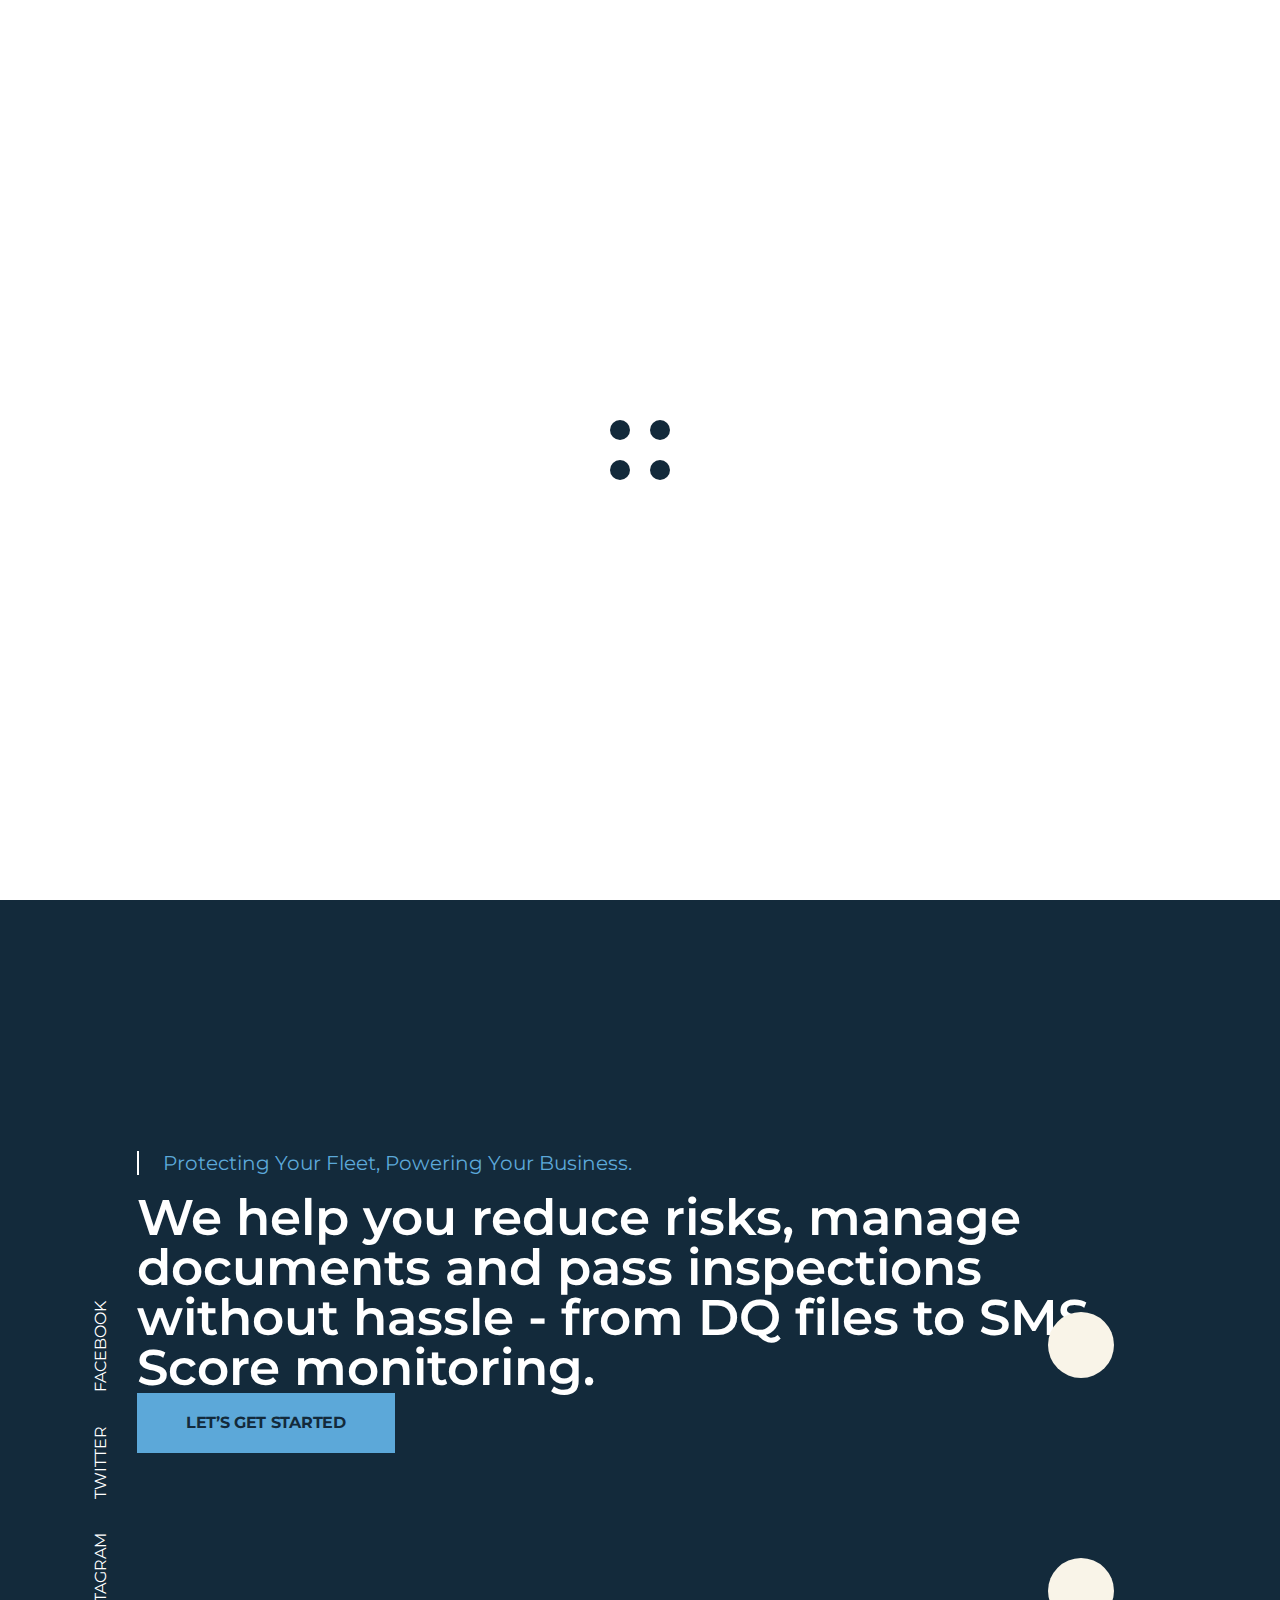
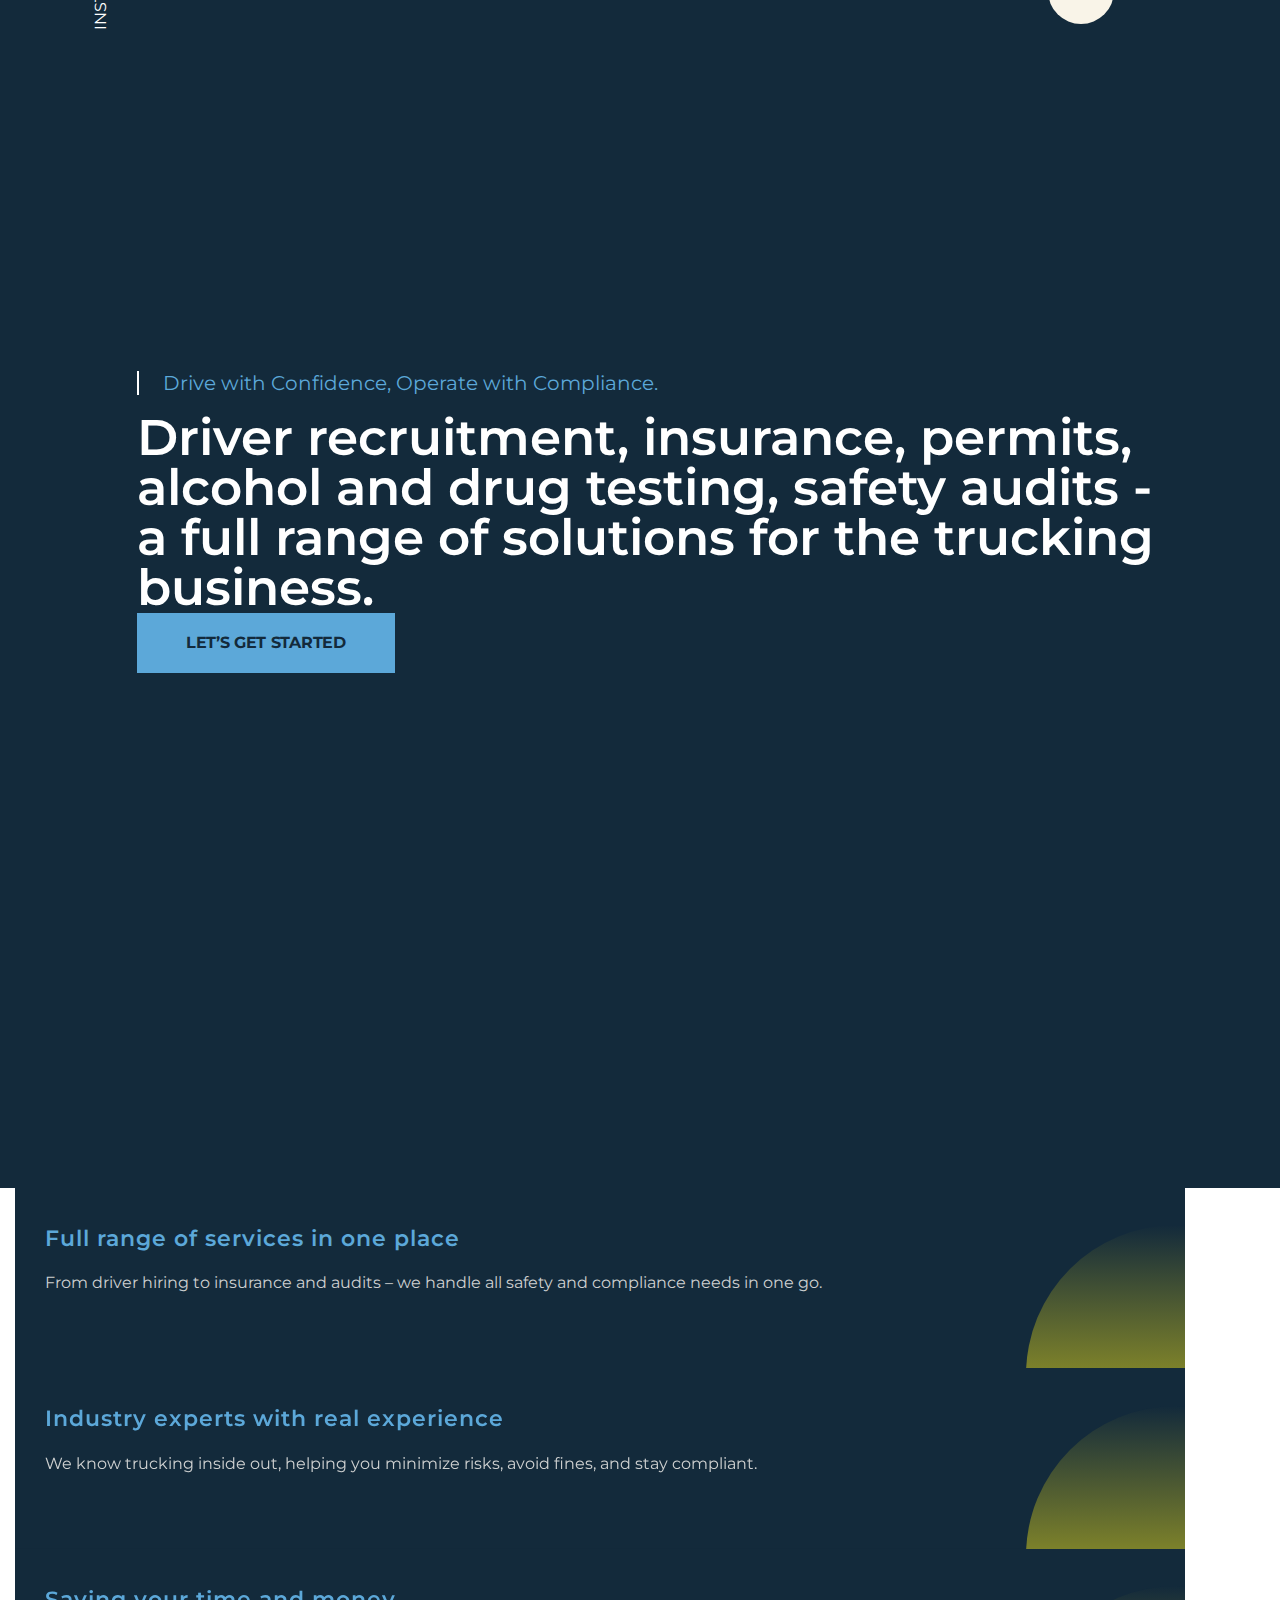
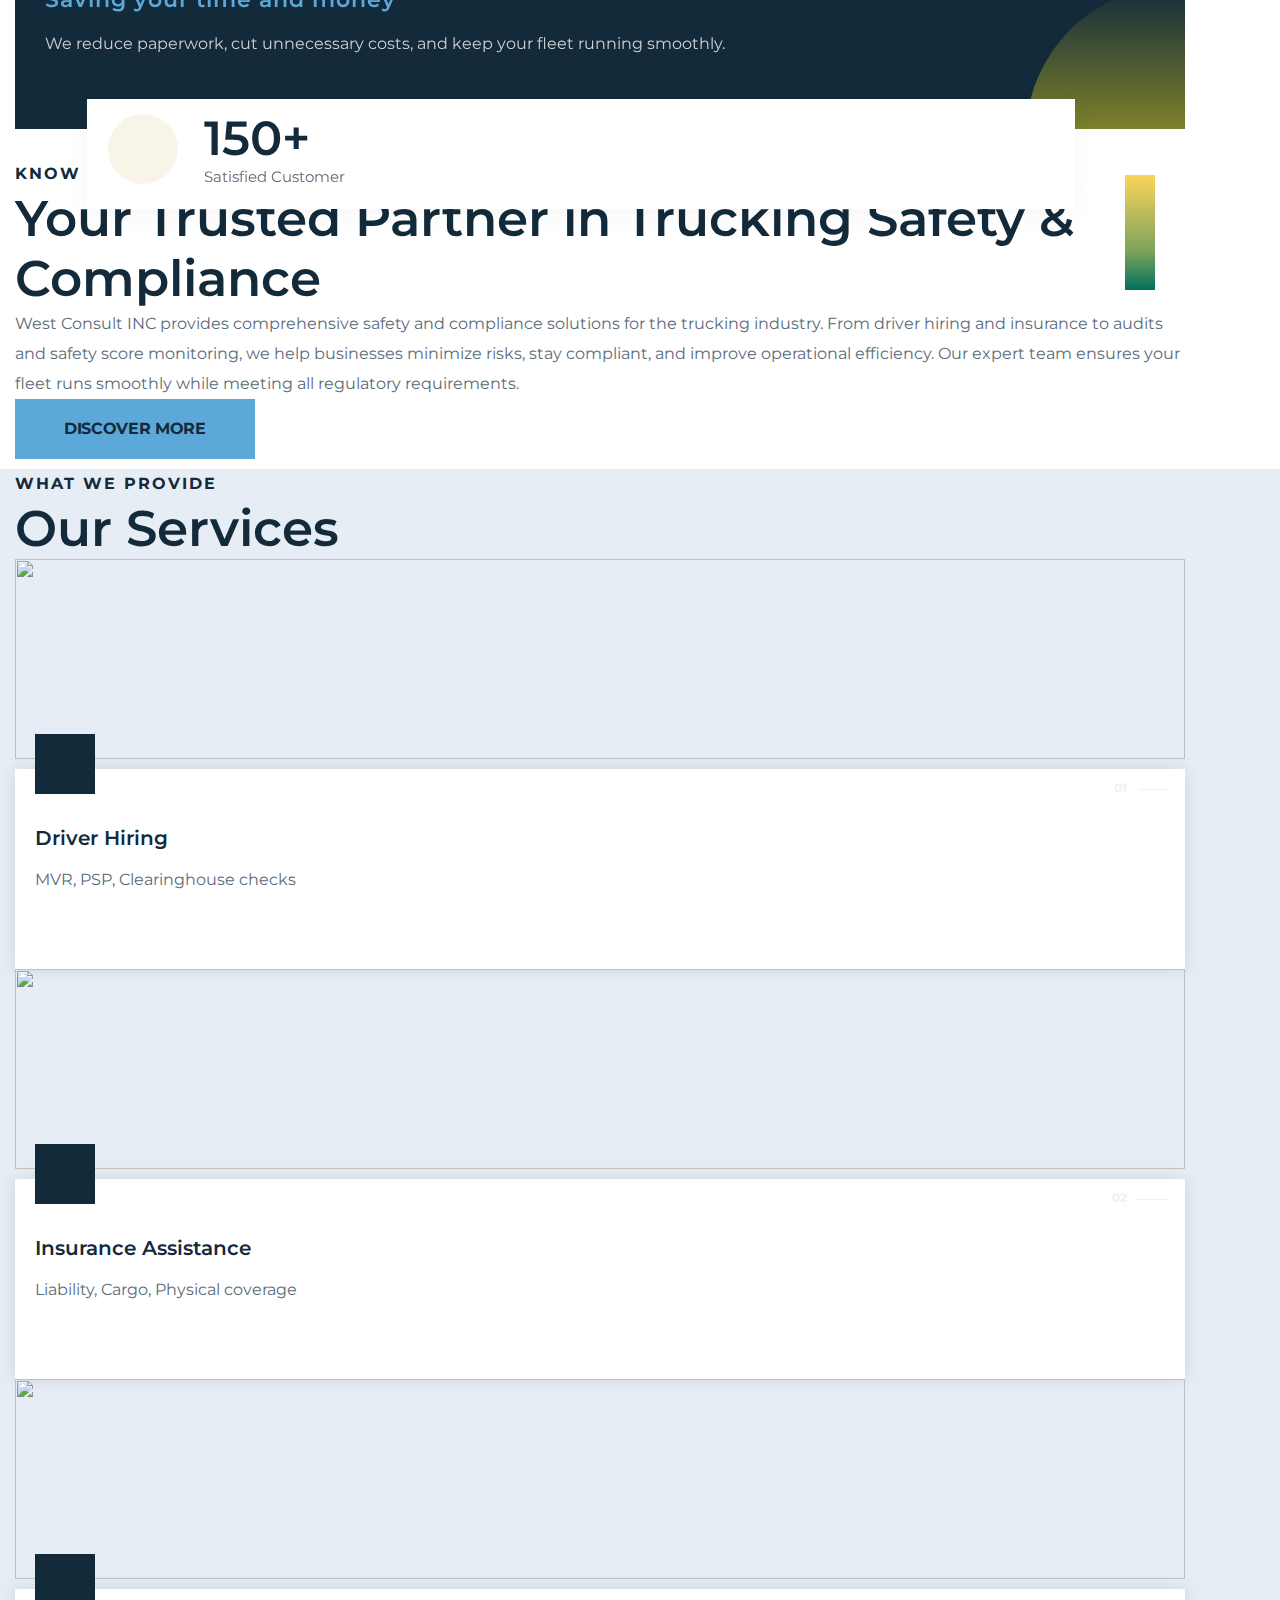
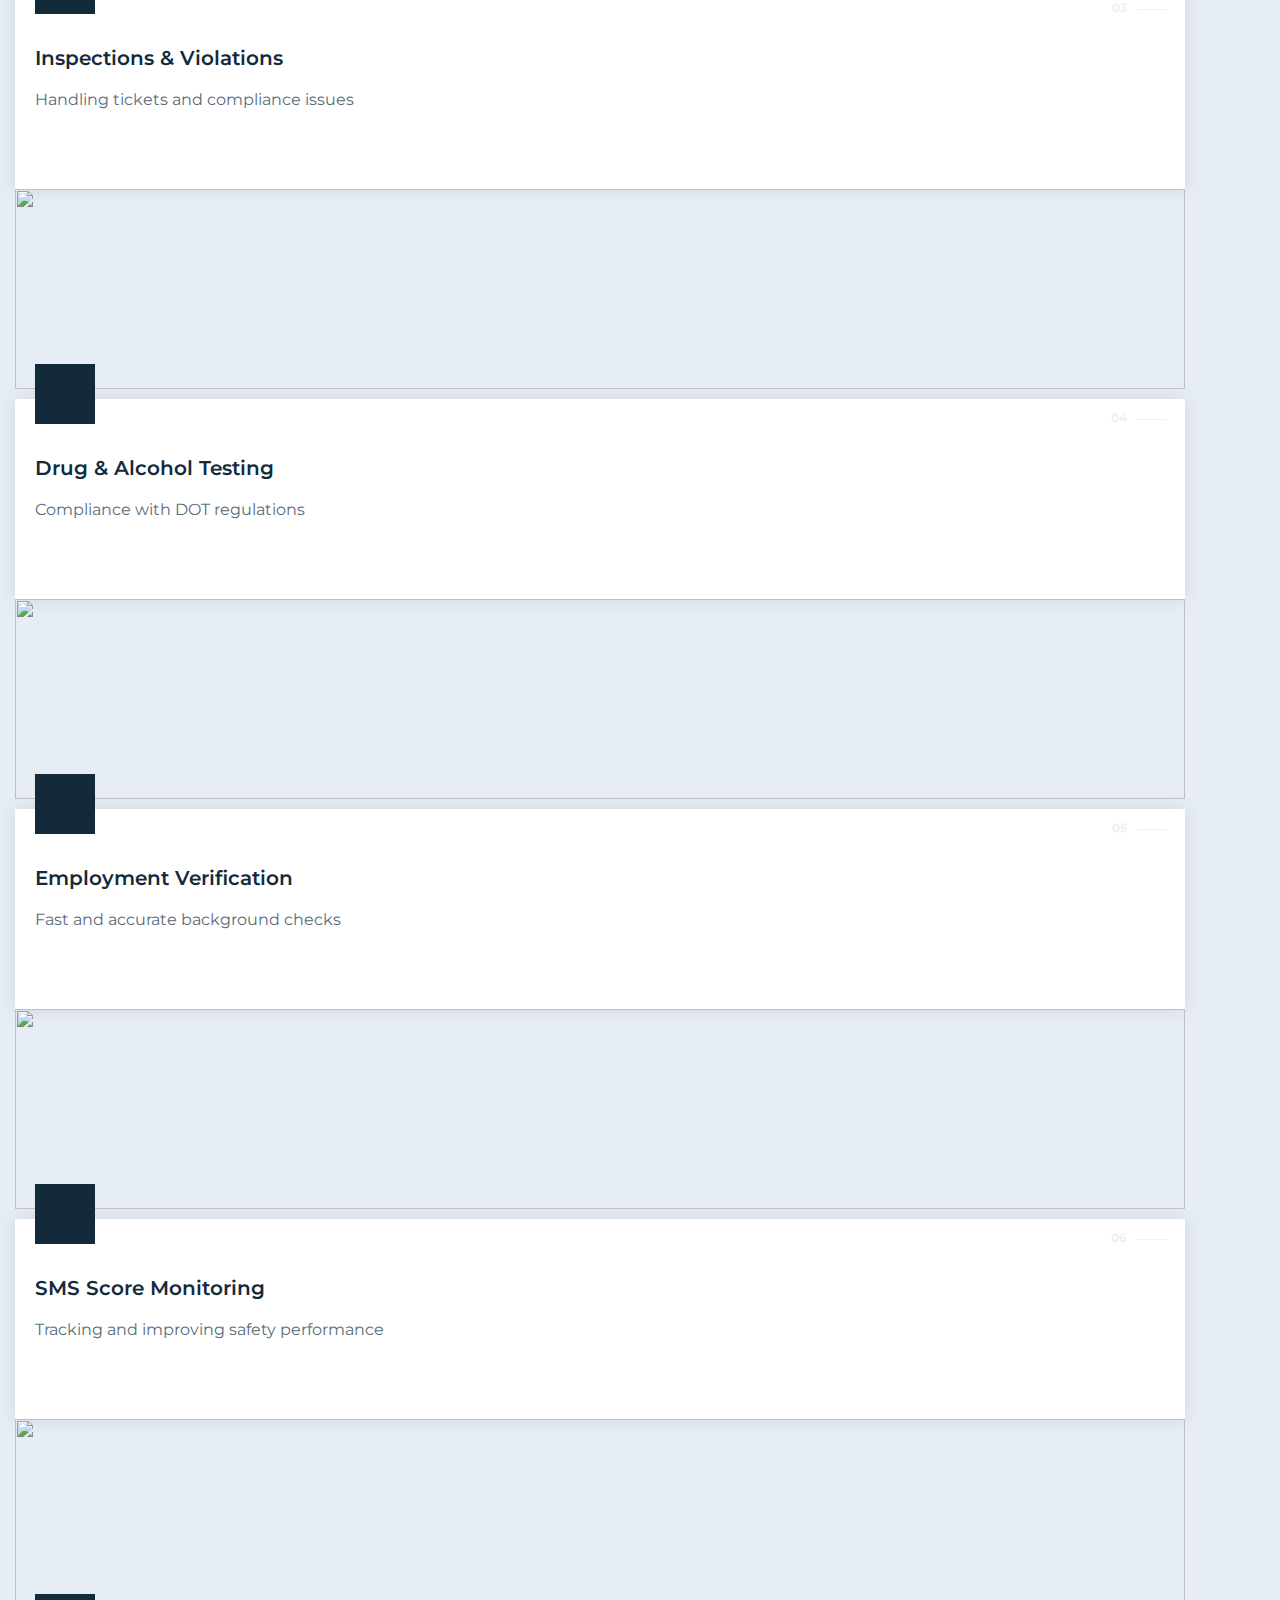
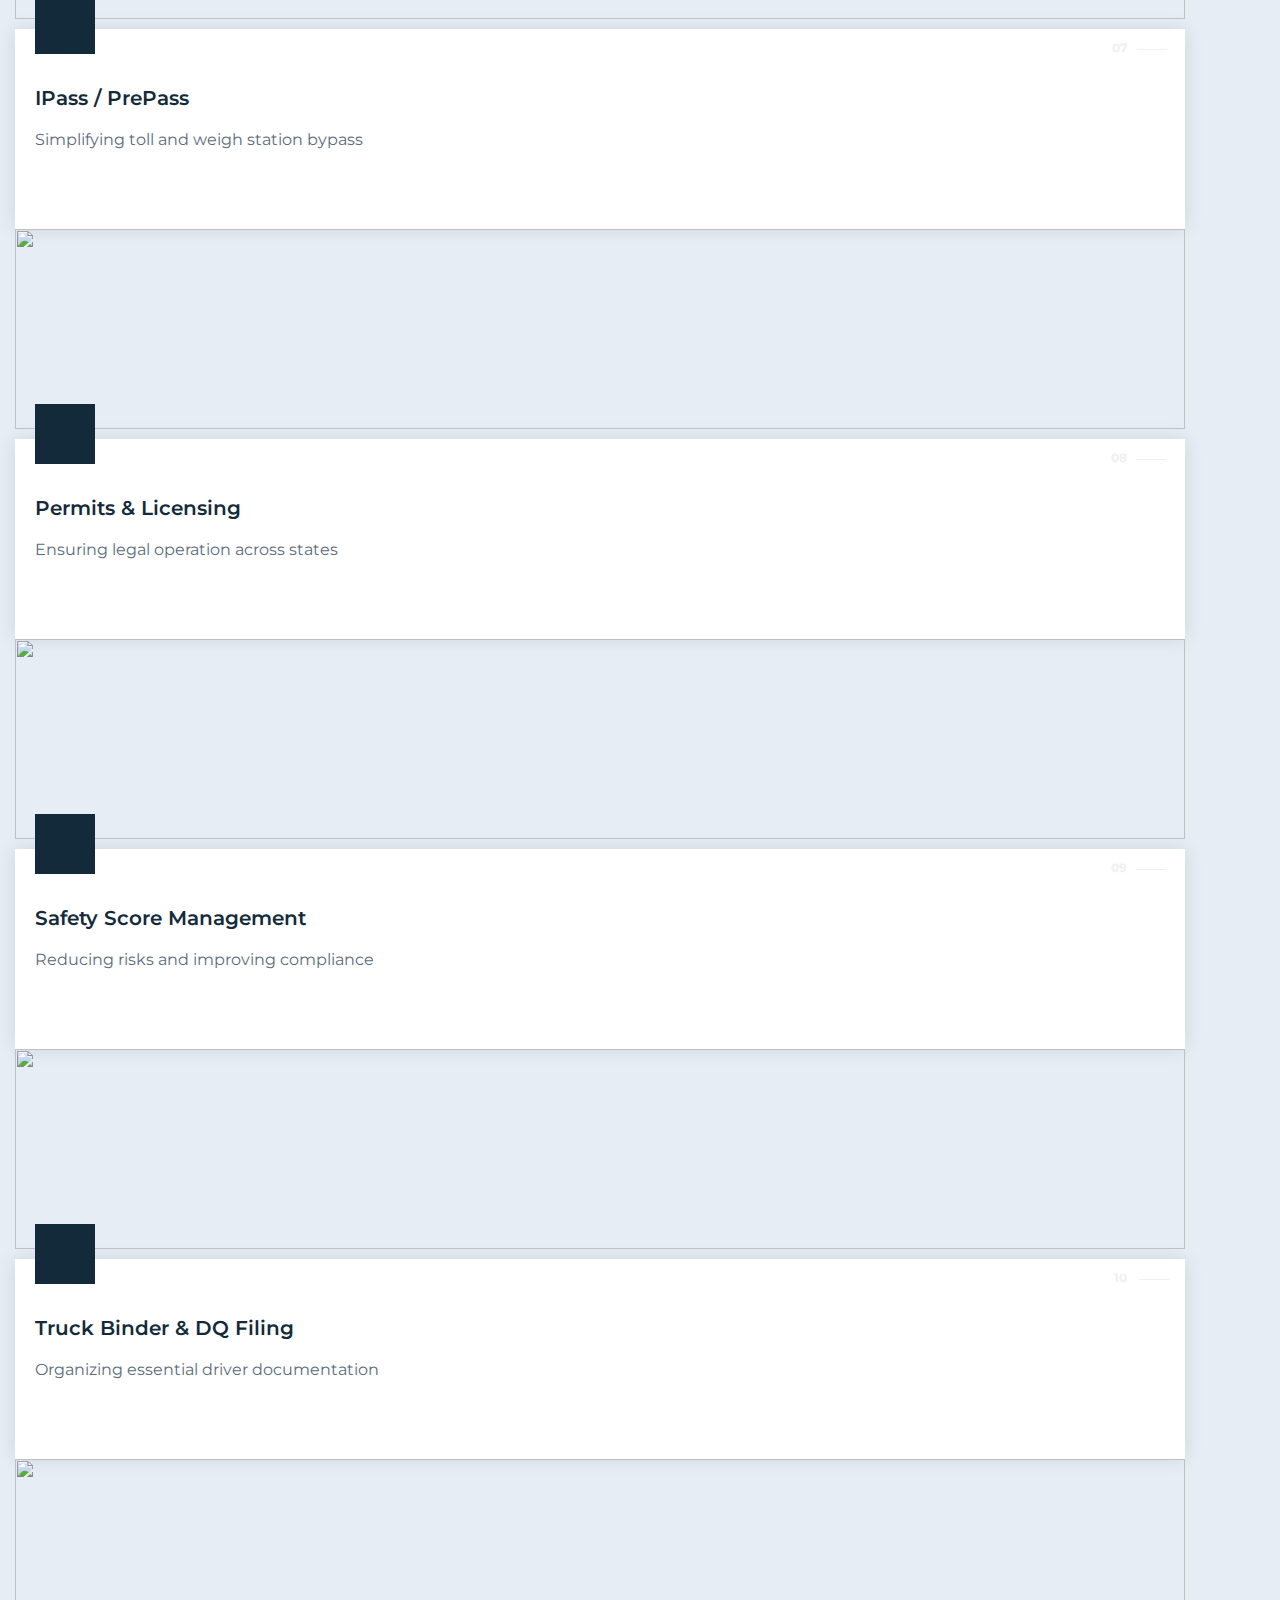
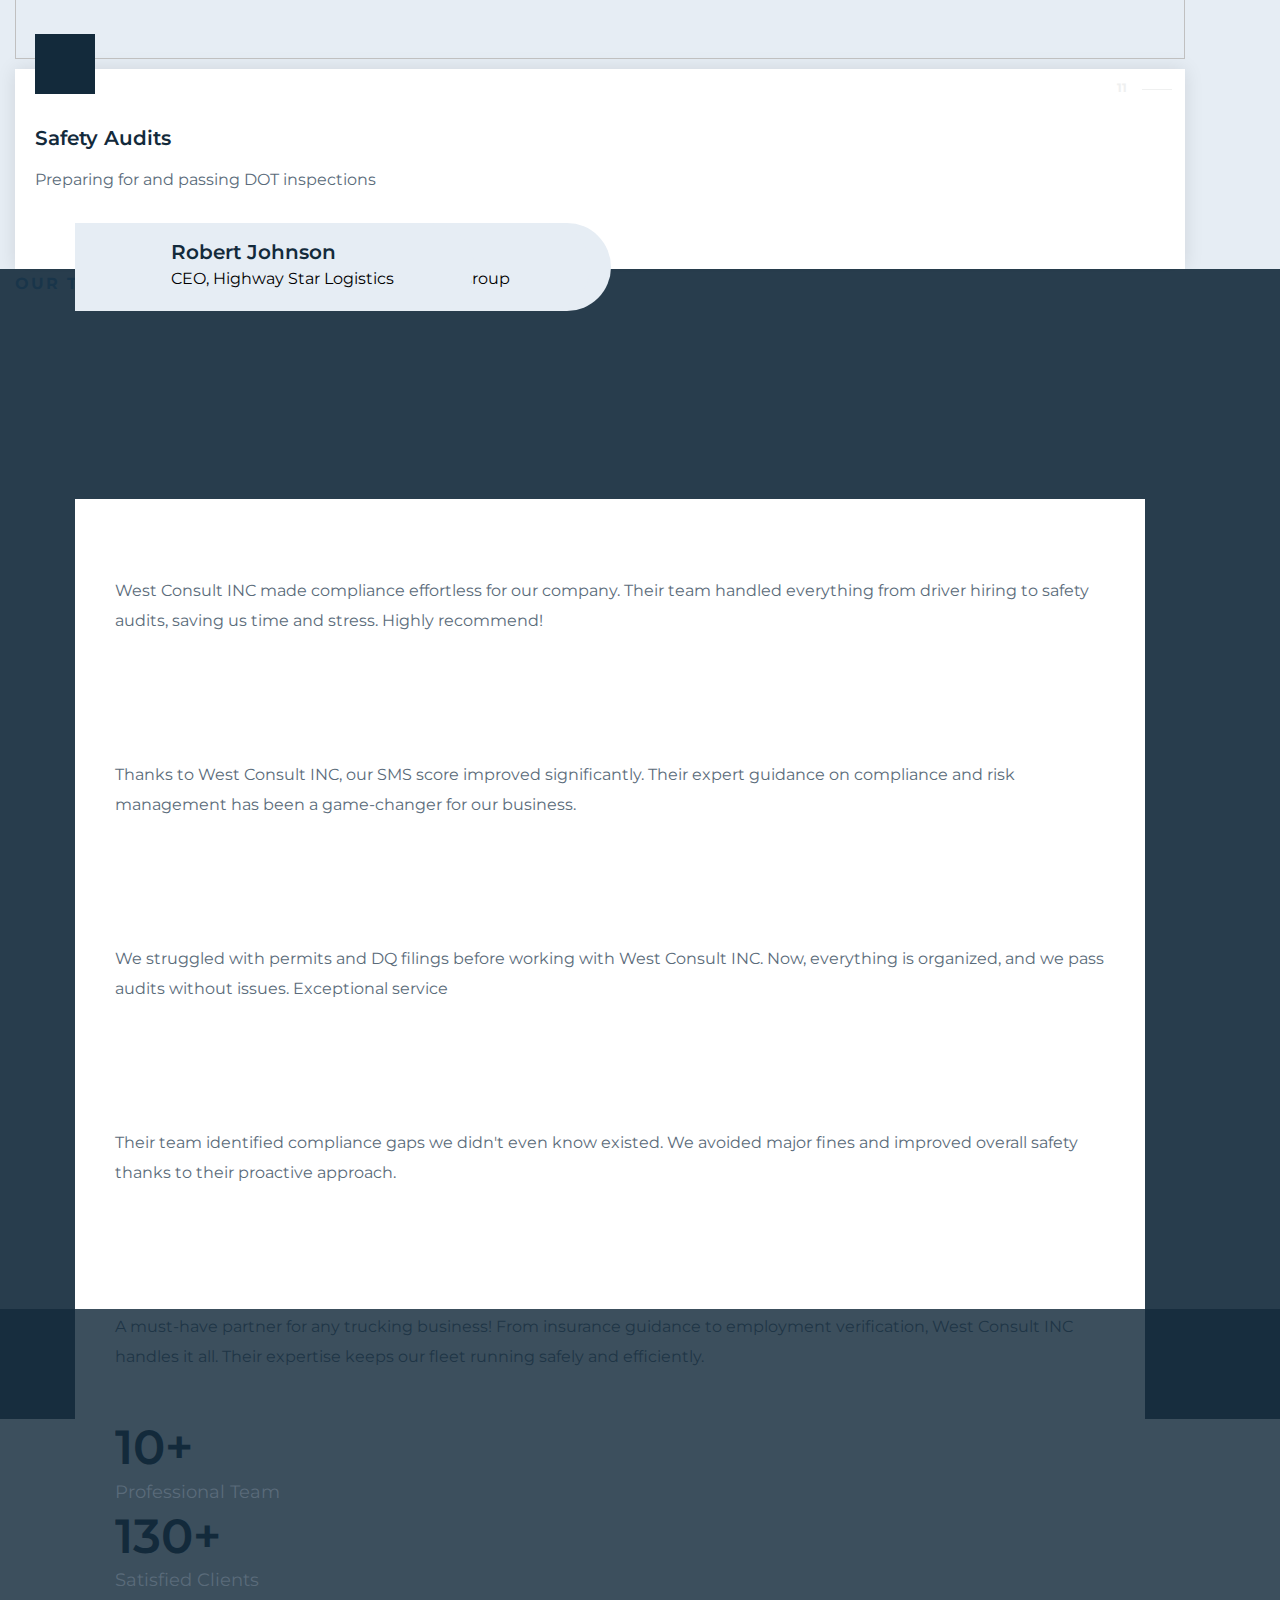
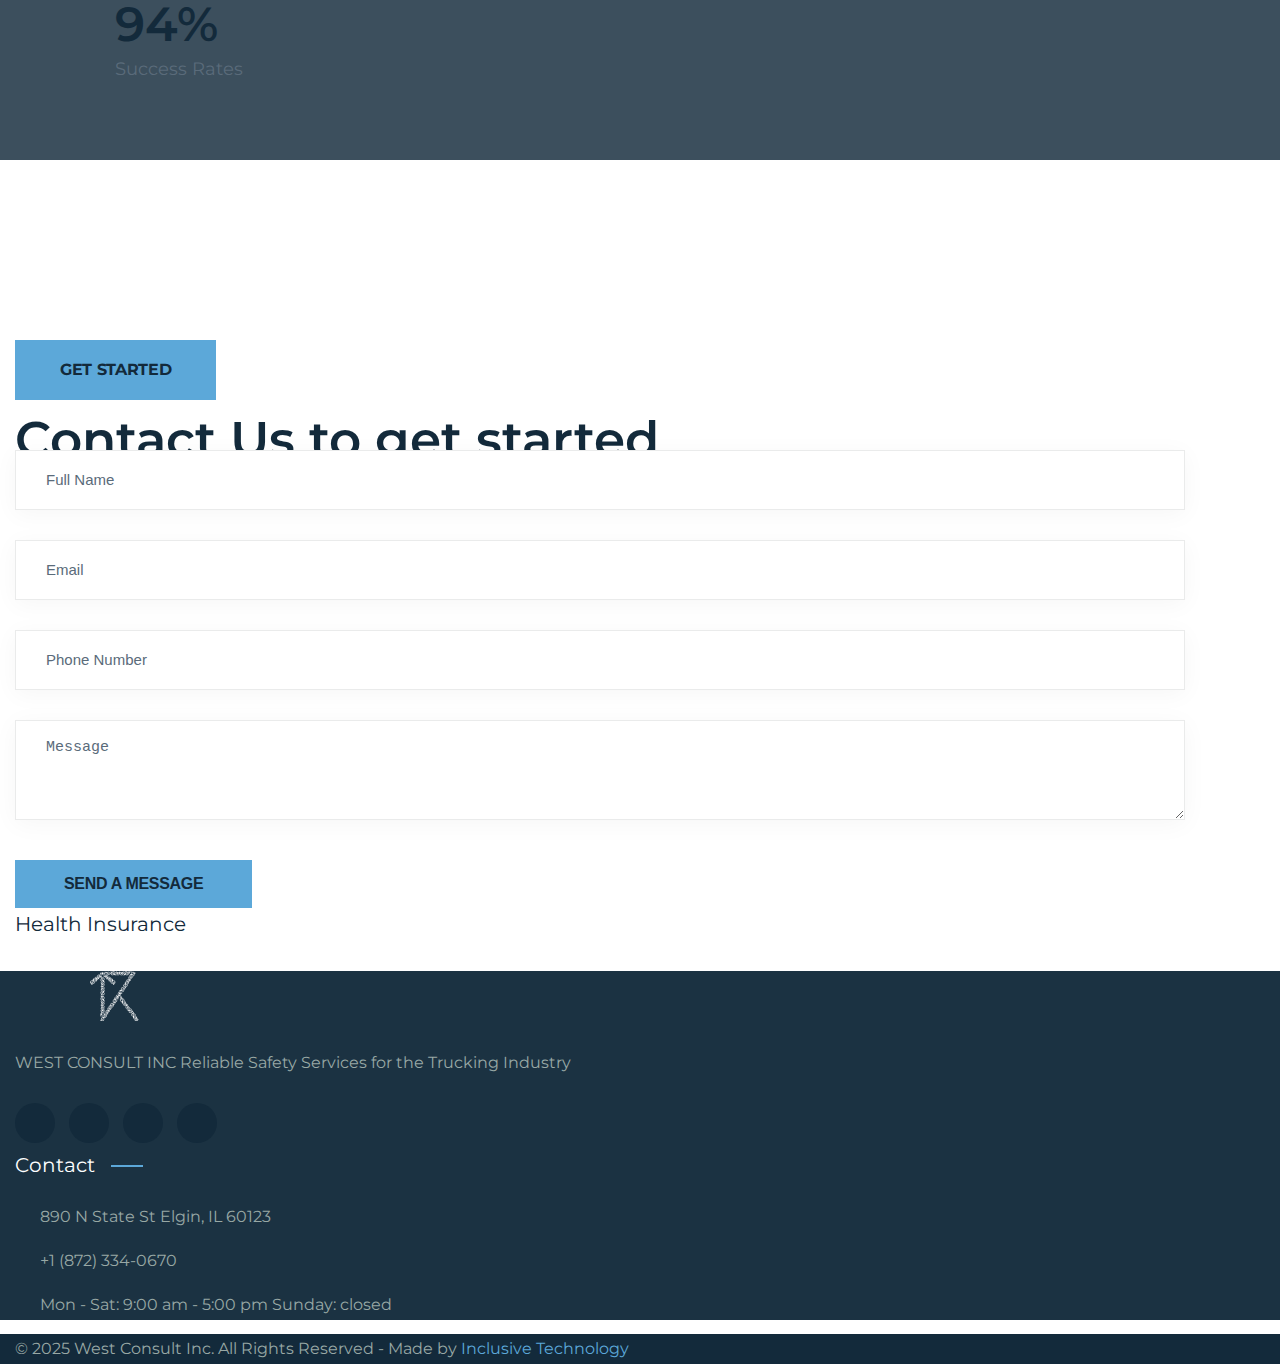
==== index.html @ aab76b47 "added forms" ====
<!DOCTYPE html>
<html class="no-js" lang="en">
  <head>
    <meta charset="utf-8" />
    <meta http-equiv="x-ua-compatible" content="ie=edge" />
    <title>West Consult Inc - Home</title>
    <meta name="description" content="" />
    <meta name="viewport" content="width=device-width, initial-scale=1" />

    <!-- Place favicon.ico in the root directory -->
    <link
      rel="shortcut icon"
      type="image/x-icon"
      href="assets/img/logo/favicon.png"
    />

    <!-- CSS here -->
    <link rel="stylesheet" href="assets/css/bootstrap.css" />
    <link rel="stylesheet" href="assets/css/meanmenu.css" />
    <link rel="stylesheet" href="assets/css/animate.css" />
    <link rel="stylesheet" href="assets/css/swiper-bundle.css" />
    <link rel="stylesheet" href="assets/css/slick.css" />
    <link rel="stylesheet" href="assets/css/magnific-popup.css" />
    <link rel="stylesheet" href="assets/css/nice-select.css" />
    <link rel="stylesheet" href="assets/css/font-awesome-pro.css" />
    <link rel="stylesheet" href="assets/css/flaticon.css" />
    <link rel="stylesheet" href="assets/css/spacing.css" />
    <link rel="stylesheet" href="assets/css/main.css" />
  </head>

  <body>
    <!--[if lte IE 9]>
      <p class="browserupgrade">
        You are using an <strong>outdated</strong> browser. Please
        <a href="https://browsehappy.com/">upgrade your browser</a> to improve
        your experience and security.
      </p>
    <![endif]-->

    <!-- pre loader area start -->
    <div id="loading">
      <div id="loading-center">
        <div id="loading-center-absolute">
          <div class="object" id="object_one"></div>
          <div class="object" id="object_two"></div>
          <div class="object" id="object_three"></div>
          <div class="object" id="object_four"></div>
        </div>
      </div>
    </div>
    <!-- pre loader area end -->
    <!-- back to top start -->
    <div class="back-to-top-wrapper">
      <button id="back_to_top" type="button" class="back-to-top-btn">
        <svg
          width="12"
          height="7"
          viewBox="0 0 12 7"
          fill="none"
          xmlns="http://www.w3.org/2000/svg"
        >
          <path
            d="M11 6L6 1L1 6"
            stroke="currentColor"
            stroke-width="1.5"
            stroke-linecap="round"
            stroke-linejoin="round"
          />
        </svg>
      </button>
    </div>
    <!-- back to top end -->
    <!-- search popup start -->
    <div class="search__popup z-index-8">
      <div class="container">
        <div class="row">
          <div class="col-xxl-12">
            <div class="search__wrapper">
              <div
                class="search__top d-flex justify-content-between align-items-center"
              >
                <div class="search__logo">
                  <a href="index.html">
                    <img src="assets/img/logo/logo.png" alt="logo" />
                  </a>
                </div>
                <div class="search__close">
                  <button
                    type="button"
                    class="search__close-btn search-close-btn"
                  >
                    <svg
                      width="18"
                      height="18"
                      viewBox="0 0 18 18"
                      fill="none"
                      xmlns="http://www.w3.org/2000/svg"
                    >
                      <path
                        d="M17 1L1 17"
                        stroke="currentColor"
                        stroke-width="1.5"
                        stroke-linecap="round"
                        stroke-linejoin="round"
                      />
                      <path
                        d="M1 1L17 17"
                        stroke="currentColor"
                        stroke-width="1.5"
                        stroke-linecap="round"
                        stroke-linejoin="round"
                      />
                    </svg>
                  </button>
                </div>
              </div>
              <div class="search__form">
                <form action="#">
                  <div class="search__input">
                    <input
                      class="search-input-field"
                      type="text"
                      placeholder="Type here to search..."
                    />
                    <span class="search-focus-border"></span>
                    <button type="submit">
                      <svg
                        width="20"
                        height="20"
                        viewBox="0 0 20 20"
                        fill="none"
                        xmlns="http://www.w3.org/2000/svg"
                      >
                        <path
                          d="M9.55 18.1C14.272 18.1 18.1 14.272 18.1 9.55C18.1 4.82797 14.272 1 9.55 1C4.82797 1 1 4.82797 1 9.55C1 14.272 4.82797 18.1 9.55 18.1Z"
                          stroke="currentColor"
                          stroke-width="1.5"
                          stroke-linecap="round"
                          stroke-linejoin="round"
                        />
                        <path
                          d="M19.0002 19.0002L17.2002 17.2002"
                          stroke="currentColor"
                          stroke-width="1.5"
                          stroke-linecap="round"
                          stroke-linejoin="round"
                        />
                      </svg>
                    </button>
                  </div>
                </form>
              </div>
            </div>
          </div>
        </div>
      </div>
    </div>
    <div class="search-popup-overlay"></div>
    <!-- search popup end -->
    <!-- header area start -->
    <header class="main-header d-none d-lg-block">
      <div class="tp-header">
        <div id="header-sticky" class="tp-header__wrapper-inner">
          <div class="tp-header__logo grey-bg-2">
            <a href="index.html">
              <img src="assets/img/logo/logo.png" alt=""
            /></a>
          </div>
          <div class="tp-header__main-header">
            <div class="tp-header__top grey-bg-1">
              <div class="tp-header__top-left text-left">
                <p class="tp-header-top-left-text">WEST CONSULT INC</p>
              </div>
              <div class="tp-header__top-right text-end">
                <div class="tp-location mr-30">
                  <a
                    href="https://www.google.com.co/maps/place/890+N+State+St,+Elgin,+IL+60123,+США/@42.0554352,-88.2985164,17z/data=!3m1!4b1!4m6!3m5!1s0x880f056ff4b76fe9:0x846ef8c3930b5206!8m2!3d42.0554352!4d-88.2959415!16s%2Fg%2F11cp7ym2dw?entry=ttu&g_ep=EgoyMDI1MDMxNy4wIKXMDSoASAFQAw%3D%3D"
                    target="_blank"
                  >
                    <i class="fa-sharp fa-solid fa-location-dot"></i> 890 N
                    State St Elgin, IL 60123</a
                  >
                </div>
                <div class="envelope">
                  <a href="mailto:info@thewestconsult.com "
                    ><i class="fa-solid fa-envelope"></i>
                    info@thewestconsult.com
                  </a>
                </div>
              </div>
            </div>
            <div class="tp-main-menu">
              <div
                class="tp-header__bottom d-flex align-items-center justify-content-between"
              >
                <div class="main-menu">
                  <div class="tp-header__wrapper-inner">
                    <div class="tp-header__menu text-center">
                      <nav id="mobile-menu">
                        <ul>
                          <li class="has-dropdown">
                            <a class="active" href="index.html">Home</a>
                          </li>
                          <li>
                            <a href="Insurance_01.html">Our services</a>
                          </li>

                          <li>
                            <a href="faqs.html">FAQ</a>
                          </li>
                          <li><a href="contact.html">Contact</a></li>
                          <li><a href="fields.html">Forms</a></li>
                        </ul>
                      </nav>
                    </div>
                  </div>
                </div>
                <div
                  class="tp-header__right-box d-flex justify-content-end align-items-center"
                >
                  <div class="tp-header__right d-flex align-items-center">
                    <div class="tp-header__contact-number">
                      <div class="sm-clist__icon">
                        <i class="flaticon-telephone"></i>
                      </div>
                      <div class="sm-clist__text text-start ml-15 mr-25">
                        <span>Call Us Anytime</span>
                        <a href="tel:+18723340670">+1 (872) 334-0670 </a>
                      </div>
                    </div>
                    <div class="tp-header-btn">
                      <a class="tp-btn" href="contact.html">Contact Us</a>
                    </div>
                  </div>
                  <div class="sidebar__menu">
                    <a class="tp-menu-bar text-black" href="#"
                      ><i class="fa-solid fa-bars"></i
                    ></a>
                  </div>
                </div>
              </div>
            </div>
          </div>
        </div>
      </div>
    </header>
    <div class="mobile-header d-lg-none">
      <div class="container">
        <div class="row align-items-center">
          <div class="col-6">
            <div class="mobile__logo">
              <a href="index.html"
                ><img src="assets/img/logo/logo-black.png" alt=""
              /></a>
            </div>
          </div>
          <div class="col-6">
            <div class="mobile__menu text-end">
              <a class="tp-menu-bar" href="javascript:void(0)"
                ><i class="fa-solid fa-bars"></i
              ></a>
            </div>
          </div>
        </div>
      </div>
    </div>
    <!-- header area end -->
    <!-- tp-offcanvus-area-start -->
    <div class="tpoffcanvas-area">
      <div class="offcanvas__wrapper">
        <div class="tpoffcanvas">
          <div class="tpoffcanvas__close-btn">
            <button class="close-btn"><i class="fal fa-times"></i></button>
          </div>
          <div class="tpoffcanvas__logo">
            <a href="index.html">
              <img src="assets/img/logo/logo-black.png" alt="" />
            </a>
          </div>
          <div class="mobile-menu"></div>
          <div class="tpoffcanvas__contact">
            <h4 class="tpoffcanvas__title">Contacts</h4>
            <div class="tpoffcanvas__contact-content d-flex">
              <div class="tpoffcanvas__contact-content-icon">
                <i class="fa-sharp fa-solid fa-location-dot"></i>
              </div>
              <div class="tpoffcanvas__contact-content-content">
                <a
                  href="https://www.google.com/maps/search/86+Road+Broklyn+Street,+600+New+York,+USA/@40.6897806,-74.0278086,12z/data=!3m1!4b1"
                  >890 N State St Elgin, IL 60123
                </a>
              </div>
            </div>
            <div class="tpoffcanvas__contact-content d-flex">
              <div class="tpoffcanvas__contact-content-icon">
                <i class="fa-solid fa-envelope"></i>
              </div>
              <div class="tpoffcanvas__contact-content-content">
                <a href="mailto:safety.westconsult@gmail.com">
                  safety.westconsult@gmail.com
                </a>
              </div>
            </div>
            <div class="tpoffcanvas__contact-content d-flex">
              <div class="tpoffcanvas__contact-content-icon">
                <i class="fa-solid fa-phone"></i>
              </div>
              <div class="tpoffcanvas__contact-content-content">
                <a href="tel:+18723340670"> +1 (872) 334-0670</a>
              </div>
            </div>
          </div>
          <div class="tpoffcanvas__social">
            <a class="icon facebook" href="#"
              ><i class="fab fa-facebook-f"></i
            ></a>
            <a class="icon twitter" href="#"><i class="fab fa-twitter"></i></a>
            <a class="icon youtube" href="#"><i class="fab fa-youtube"></i></a>
            <a class="icon linkedin" href="#"
              ><i class="fab fa-linkedin"></i
            ></a>
          </div>
        </div>
      </div>
    </div>
    <div class="body-overlay"></div>
    <!-- tp-offcanvus-area-end -->
    <!-- slider area start -->
    <div class="tp-slider__area p-relative">
      <div class="hero-active swiper-container">
        <div class="swiper-wrapper">
          <div class="swiper-slide">
            <div
              class="slider-item single-slider tp-slider-overlay tp-slider__height d-flex align-items-center p-relative z-index-1 fix"
            >
              <div
                class="tp-slider__bg"
                data-background="assets/img/bg/bg.jpg"
              ></div>
              <div class="tp-slider__shap">
                <img class="shap-1" src="assets/img/slider/shape.png" alt="" />
              </div>
              <div class="tp-slider__shap-right float-bob-y">
                <img
                  class="shap-right"
                  src="assets/img/slider/shape6.png"
                  alt=""
                />
              </div>
              <div class="tp-slider__angle-shape"></div>
              <div class="container">
                <div class="row">
                  <div class="col-xl-9">
                    <div class="tp-slider__content p-relative z-index-1">
                      <span class="tp-slider-sub-title"
                        >Safety & Compliance Made Simple.</span
                      >
                      <h2 class="tp-slider-title mb-45">
                        From driver recruitment to insurance, inspections and
                        audits, we take care of safety and compliance to keep
                        your business running smoothly.
                      </h2>
                      <div class="tp-slide-btn-box">
                        <a class="tp-btn" href="Insurance_01.html"
                          >let’s Get Started</a
                        >
                      </div>
                    </div>
                  </div>
                </div>
              </div>
            </div>
          </div>
          <div class="swiper-slide">
            <div
              class="slider-item single-slider tp-slider-overlay tp-slider__height d-flex align-items-center p-relative z-index-1 fix"
            >
              <div
                class="tp-slider__bg"
                data-background="assets/img/bg/bg1.2.jpg"
              ></div>
              <div class="tp-slider__shap">
                <img class="shap-1" src="assets/img/slider/shape.png" alt="" />
              </div>
              <div class="tp-slider__shap-right float-bob-y">
                <img
                  class="shap-right"
                  src="assets/img/slider/shape6.png"
                  alt=""
                />
              </div>
              <div class="tp-slider__angle-shape"></div>
              <div class="container">
                <div class="row">
                  <div class="col-xl-9">
                    <div class="tp-slider__content p-relative z-index-1">
                      <span class="tp-slider-sub-title"
                        >Protecting Your Fleet, Powering Your Business.</span
                      >
                      <h2 class="tp-slider-title mb-45">
                        We help you reduce risks, manage documents and pass
                        inspections without hassle - from DQ files to SMS Score
                        monitoring.
                      </h2>
                      <div class="tp-slide-btn-box">
                        <a class="tp-btn" href="Insurance_01.html"
                          >let’s Get Started</a
                        >
                      </div>
                    </div>
                  </div>
                </div>
              </div>
            </div>
          </div>
          <div class="swiper-slide">
            <div
              class="slider-item single-slider tp-slider-overlay tp-slider__height d-flex align-items-center p-relative z-index-1 fix"
            >
              <div
                class="tp-slider__bg"
                data-background="assets/img/bg/bg1.3.jpg"
              ></div>
              <div class="tp-slider__shap">
                <img class="shap-1" src="assets/img/slider/shape.png" alt="" />
              </div>
              <div class="tp-slider__shap-right float-bob-y">
                <img
                  class="shap-right"
                  src="assets/img/slider/shape6.png"
                  alt=""
                />
              </div>
              <div class="tp-slider__angle-shape"></div>
              <div class="container">
                <div class="row">
                  <div class="col-xl-9">
                    <div class="tp-slider__content p-relative z-index-1">
                      <span class="tp-slider-sub-title"
                        >Drive with Confidence, Operate with Compliance.</span
                      >
                      <h2 class="tp-slider-title mb-45">
                        Driver recruitment, insurance, permits, alcohol and drug
                        testing, safety audits - a full range of solutions for
                        the trucking business.
                      </h2>
                      <div class="tp-slide-btn-box">
                        <a class="tp-btn" href="Insurance_01.html"
                          >let’s Get Started</a
                        >
                      </div>
                    </div>
                  </div>
                </div>
              </div>
            </div>
          </div>
        </div>
      </div>
      <div class="tp-slider__nav">
        <button class="hero-button-next">
          <i class="fa-sharp fa-regular fa-arrow-right"></i>
        </button>
        <button class="hero-button-prev">
          <i class="fa-regular fa-arrow-left"></i>
        </button>
      </div>
      <div class="tp-slider__social-horizonter">
        <ul>
          <li>
            <a
              href="https://www.instagram.com/thewestconsult?igsh=NTJpNXZ1aHZwYzhq"
              >INSTAGRAM</a
            >
          </li>
          <li><a href="#">TWITTER</a></li>
          <li><a href="#">FACEBOOK</a></li>
        </ul>
      </div>
    </div>
    <!-- slider area end -->
    <!-- feature area start -->
    <div
      class="tpfeature-area p-relative fix pt-115 pb-90"
      data-background="assets/img/features/features.jpg"
    >
      <div class="tpfeature__man-img">
        <img src="assets/img/features/features-man.png" alt="" />
      </div>
      <div class="container">
        <div class="row">
          <div class="col-xl-4 col-md-4 col-sm-6 col-12">
            <div
              class="tpfeature p-relative mb-30 wow fadeInUp"
              data-wow-duration="1.5s"
              data-wow-delay="300ms"
            >
              <!-- <div class="tpfeature__icon">
                <i class="flaticon-save-money"></i>
              </div> -->
              <div class="tpfeature__content">
                <h3 class="tpfeature__title">
                  Full range of services in one place
                </h3>
                <p>
                  From driver hiring to insurance and audits – we handle all
                  safety and compliance needs in one go.
                </p>
              </div>
            </div>
          </div>
          <div class="col-xl-4 col-md-4 col-sm-6 col-12">
            <div
              class="tpfeature p-relative mb-30 wow fadeInUp"
              data-wow-duration="1.5s"
              data-wow-delay="500ms"
            >
              <!-- <div class="tpfeature__icon">
                <i class="flaticon-save-money-1"></i>
              </div> -->
              <div class="tpfeature__content">
                <h3 class="tpfeature__title">
                  Industry experts with real experience
                </h3>
                <p>
                  We know trucking inside out, helping you minimize risks, avoid
                  fines, and stay compliant.
                </p>
              </div>
            </div>
          </div>
          <div class="col-xl-4 col-md-4 col-sm-6 col-12">
            <div
              class="tpfeature p-relative mb-30 wow fadeInUp"
              data-wow-duration="1.5s"
              data-wow-delay="700ms"
            >
              <!-- <div class="tpfeature__icon">
                <i class="flaticon-house"></i>
              </div> -->
              <div class="tpfeature__content">
                <h3 class="tpfeature__title">Saving your time and money</h3>
                <p>
                  We reduce paperwork, cut unnecessary costs, and keep your
                  fleet running smoothly.
                </p>
              </div>
            </div>
          </div>
        </div>
      </div>
    </div>
    <!-- feature area end -->
    <!-- About area start -->
    <div class="tp-about-area pt-120 pb-90">
      <div class="container">
        <div class="row">
          <div class="col-xl-5 col-lg-6 col-md-10">
            <div class="tp-about__wapper mb-30 p-relative">
              <div class="tp-about-before"></div>
              <div class="tp-about__main-img">
                <img
                  class="ab-1st-img"
                  src="assets/img/about/about-img.jpg "
                  alt=""
                />s
              </div>
              <div class="tp-about__sec-img">
                <img src="assets/img/about/about-sm.jpg" alt="" />
              </div>
              <div class="tp-about-counter">
                <div class="tp-about-counter-icon mt-5">
                  <span>
                    <i class="flaticon-people"></i>
                  </span>
                </div>
                <div class="counter__item">
                  <div class="counter__content">
                    <h3 class="counter__title"><span class="">150</span>+</h3>
                    <p>Satisfied Customer</p>
                  </div>
                </div>
              </div>
            </div>
          </div>
          <div class="col-xl-7 col-lg-6 col-md-12">
            <div class="tp-about__wrap ml-85">
              <div class="tp-about__title-box">
                <div class="tp-section-subtitle mb-10">
                  Know about West Consult INC
                </div>
                <h2 class="tp-section-title mb-20">
                  Your Trusted Partner in Trucking Safety & Compliance
                </h2>
                <p class="tp-section-pre mb-30">
                  West Consult INC provides comprehensive safety and compliance
                  solutions for the trucking industry. From driver hiring and
                  insurance to audits and safety score monitoring, we help
                  businesses minimize risks, stay compliant, and improve
                  operational efficiency. Our expert team ensures your fleet
                  runs smoothly while meeting all regulatory requirements.
                </p>
              </div>
              <div class="tp-about__content">
                <!-- <div class="row">
                  <div class="col-xl-8">
                    <div class="tp-about__save-money mb-20">
                      <span><i class="flaticon-save-money-2"></i></span>
                      <div class="tp-about__save-money-content">
                        <h4>Save Your Money</h4>
                        <p>
                          Lorem ipsum dolor sit amet, consectetur adipiscing
                          elit, sed do incididunt
                        </p>
                      </div>
                    </div>
                    <div class="tp-about__save-money">
                      <span> <i class="flaticon-life-insurance"></i></span>
                      <div class="tp-about__save-money-content">
                        <h4>Save Your Money</h4>
                        <p>
                          Lorem ipsum dolor sit amet, consectetur adipiscing
                          elit, sed do incididunt
                        </p>
                      </div>
                    </div>
                  </div>
                  <div class="col-xl-4">
                    <div class="tp-about__trusted-by text-center p-relative">
                      <div class="tp-about__trusted-by-icon">
                        <span> <i class="flaticon-medal"></i></span>
                      </div>
                      <b
                        >Trusted By <br />
                        Our Clients</b
                      >
                    </div>
                  </div>
                </div> -->
              </div>
              <div class="tp-about__btn-box">
                <div class="tp-about__author mt-40">
                  <div class="about-btn mr-30 mb-25">
                    <a class="tp-btn" href="Insurance_01.html">DISCOVER MORE</a>
                  </div>
                </div>
              </div>
            </div>
          </div>
        </div>
      </div>
    </div>
    <!-- About area end -->
    <!-- service area start -->
    <div class="searvice-area grey-bg-1 pt-120 pb-90">
      <div class="container">
        <div class="row">
          <div
            class="col-xxl-8 offset-xxl-2 col-xl-8 offset-xl-2 col-lg-10 offset-lg-1"
          >
            <div class="tp-section-box text-center mb-30">
              <div class="tp-section-subtitle mb-10">what we provide</div>
              <h2 class="tp-section-title mb-45">Our Services</h2>
            </div>
          </div>
        </div>
        <div class="row">
          <div class="col-xl-3 col-lg-4 col-md-6 col-sm-6">
            <div
              class="tpservices wow fadeInUp"
              data-wow-duration="1.5s"
              data-wow-delay="100ms"
            >
              <div class="tpservices__item mb-30">
                <div class="tpservices__thumb">
                  <div class="tpservices__service-icon">
                    <a href="Insurance_01.html"
                      ><i class="fa-solid fa-arrow-right-long"></i
                    ></a>
                  </div>
                  <img src="assets/img/services/service-img.jpg" alt="" />
                </div>
                <div class="tpservices__content text-left p-relative">
                  <div class="tpservices__icon">
                    <a href="Insurance_01.html">
                      <i class="flaticon-car-insurance"></i
                    ></a>
                  </div>
                  <h3 class="tpservices__title">
                    <a href="Insurance_01.html">Driver Hiring</a>
                  </h3>
                  <p>MVR, PSP, Clearinghouse checks</p>
                  <div class="tpservices__number">
                    <div class="tpservices__number-count">
                      <span>01</span>
                    </div>
                  </div>
                </div>
              </div>
            </div>
          </div>
          <div class="col-xl-3 col-lg-4 col-md-6 col-sm-6">
            <div
              class="tpservices wow fadeInUp"
              data-wow-duration="1.5s"
              data-wow-delay="300ms"
            >
              <div class="tpservices__item mb-30">
                <div class="tpservices__thumb">
                  <div class="tpservices__service-icon z-index-2">
                    <a href="Insurance_01.html"
                      ><i class="fa-solid fa-arrow-right-long"></i
                    ></a>
                  </div>
                  <img src="assets/img/services/service-imgi.jpg" alt="" />
                </div>
                <div class="tpservices__content text-left p-relative">
                  <div class="tpservices__icon">
                    <a href="Insurance_01.html">
                      <i class="flaticon-house"></i
                    ></a>
                  </div>
                  <h3 class="tpservices__title">
                    <a href="Insurance_01.html">Insurance Assistance</a>
                  </h3>
                  <p>Liability, Cargo, Physical coverage</p>
                  <div class="tpservices__number">
                    <div class="tpservices__number-count">
                      <span>02</span>
                    </div>
                  </div>
                </div>
              </div>
            </div>
          </div>
          <div class="col-xl-3 col-lg-4 col-md-6 col-sm-6">
            <div
              class="tpservices wow fadeInUp"
              data-wow-duration="1.5s"
              data-wow-delay="500ms"
            >
              <div class="tpservices__item mb-30">
                <div class="tpservices__thumb">
                  <div class="tpservices__service-icon z-index-2">
                    <a href="Insurance_01.html"
                      ><i class="fa-solid fa-arrow-right-long"></i
                    ></a>
                  </div>
                  <img src="assets/img/services/inspection.jpg" alt="" />
                </div>
                <div class="tpservices__content text-left p-relative">
                  <div class="tpservices__icon">
                    <a href="Insurance_01.html">
                      <i class="flaticon-life-protection"></i
                    ></a>
                  </div>
                  <h3 class="tpservices__title">
                    <a href="Insurance_01.html">Inspections & Violations</a>
                  </h3>
                  <p>Handling tickets and compliance issues</p>
                  <div class="tpservices__number">
                    <div class="tpservices__number-count">
                      <span>03</span>
                    </div>
                  </div>
                </div>
              </div>
            </div>
          </div>
          <div class="col-xl-3 col-lg-4 col-md-6 col-sm-6">
            <div
              class="tpservices wow fadeInUp"
              data-wow-duration="1.5s"
              data-wow-delay="700ms"
            >
              <div class="tpservices__item mb-30">
                <div class="tpservices__thumb">
                  <div class="tpservices__service-icon z-index-2">
                    <a href="Insurance_01.html"
                      ><i class="fa-solid fa-arrow-right-long"></i
                    ></a>
                  </div>
                  <img src="assets/img/services/drug.jpg" alt="" />
                </div>
                <div class="tpservices__content text-left p-relative">
                  <div class="tpservices__icon">
                    <a href="Insurance_01.html"
                      ><i class="flaticon-heartbeat"></i
                    ></a>
                  </div>
                  <h3 class="tpservices__title">
                    <a href="Insurance_01.html">Drug & Alcohol Testing</a>
                  </h3>
                  <p>Compliance with DOT regulations</p>
                  <div class="tpservices__number">
                    <div class="tpservices__number-count">
                      <span>04</span>
                    </div>
                  </div>
                </div>
              </div>
            </div>
          </div>
          <div class="col-xl-3 col-lg-4 col-md-6 col-sm-6">
            <div
              class="tpservices wow fadeInUp"
              data-wow-duration="1.5s"
              data-wow-delay="900ms"
            >
              <div class="tpservices__item mb-30">
                <div class="tpservices__thumb">
                  <div class="tpservices__service-icon z-index-2">
                    <a href="Insurance_01.html"
                      ><i class="fa-solid fa-arrow-right-long"></i
                    ></a>
                  </div>
                  <img src="assets/img/services/emplyee.jpg" alt="" />
                </div>
                <div class="tpservices__content text-left p-relative">
                  <div class="tpservices__icon">
                    <a href="Insurance_01.html"
                      ><i class="flaticon-briefcase"></i
                    ></a>
                  </div>
                  <h3 class="tpservices__title">
                    <a href="Insurance_01.html">Employment Verification</a>
                  </h3>
                  <p>Fast and accurate background checks</p>
                  <div class="tpservices__number">
                    <div class="tpservices__number-count">
                      <span>05</span>
                    </div>
                  </div>
                </div>
              </div>
            </div>
          </div>
          <div class="col-xl-3 col-lg-4 col-md-6 col-sm-6">
            <div
              class="tpservices wow fadeInUp"
              data-wow-duration="1.5s"
              data-wow-delay="1100ms"
            >
              <div class="tpservices__item mb-30">
                <div class="tpservices__thumb z-index-2">
                  <div class="tpservices__service-icon">
                    <a href="Insurance_01.html"
                      ><i class="fa-solid fa-arrow-right-long"></i
                    ></a>
                  </div>
                  <img src="assets/img/services/sms.jpg" alt="" />
                </div>
                <div class="tpservices__content text-left p-relative">
                  <div class="tpservices__icon">
                    <a href="Insurance_01.html"
                      ><i class="flaticon-airplane"></i
                    ></a>
                  </div>
                  <h3 class="tpservices__title">
                    <a href="Insurance_01.html">SMS Score Monitoring</a>
                  </h3>
                  <p>Tracking and improving safety performance</p>
                  <div class="tpservices__number">
                    <div class="tpservices__number-count">
                      <span>06</span>
                    </div>
                  </div>
                </div>
              </div>
            </div>
          </div>
          <div class="col-xl-3 col-lg-4 col-md-6 col-sm-6">
            <div
              class="tpservices wow fadeInUp"
              data-wow-duration="1.5s"
              data-wow-delay="1300ms"
            >
              <div class="tpservices__item mb-30">
                <div class="tpservices__thumb z-index-2">
                  <div class="tpservices__service-icon">
                    <a href="Insurance_01.html"
                      ><i class="fa-solid fa-arrow-right-long"></i
                    ></a>
                  </div>
                  <img src="assets/img/services/service-img2.jpg" alt="" />
                </div>
                <div class="tpservices__content text-left p-relative">
                  <div class="tpservices__icon">
                    <a href="Insurance_01.html">
                      <i class="flaticon-fire"></i
                    ></a>
                  </div>
                  <h3 class="tpservices__title">
                    <a href="Insurance_01.html">IPass / PrePass</a>
                  </h3>
                  <p>Simplifying toll and weigh station bypass</p>
                  <div class="tpservices__number">
                    <div class="tpservices__number-count">
                      <span>07</span>
                    </div>
                  </div>
                </div>
              </div>
            </div>
          </div>
          <div class="col-xl-3 col-lg-4 col-md-6 col-sm-6">
            <div
              class="tpservices wow fadeInUp"
              data-wow-duration="1.5s"
              data-wow-delay="1500ms"
            >
              <div class="tpservices__item mb-30">
                <div class="tpservices__thumb z-index-2">
                  <div class="tpservices__service-icon">
                    <a href="Insurance_01.html"
                      ><i class="fa-solid fa-arrow-right-long"></i
                    ></a>
                  </div>
                  <img src="assets/img/services/permit.jpg" alt="" />
                </div>
                <div class="tpservices__content text-left p-relative">
                  <div class="tpservices__icon">
                    <a href="Insurance_01.html">
                      <i class="flaticon-customer-loyalty"></i
                    ></a>
                  </div>
                  <h3 class="tpservices__title">
                    <a href="Insurance_01.html">Permits & Licensing</a>
                  </h3>
                  <p>Ensuring legal operation across states</p>
                  <div class="tpservices__number">
                    <div class="tpservices__number-count">
                      <span>08</span>
                    </div>
                  </div>
                </div>
              </div>
            </div>
          </div>
          <div class="col-xl-3 col-lg-4 col-md-6 col-sm-6">
            <div
              class="tpservices wow fadeInUp"
              data-wow-duration="1.5s"
              data-wow-delay="1500ms"
            >
              <div class="tpservices__item mb-30">
                <div class="tpservices__thumb z-index-2">
                  <div class="tpservices__service-icon">
                    <a href="Insurance_01.html"
                      ><i class="fa-solid fa-arrow-right-long"></i
                    ></a>
                  </div>
                  <img src="assets/img/services/safety.jpg" alt="" />
                </div>
                <div class="tpservices__content text-left p-relative">
                  <div class="tpservices__icon">
                    <a href="Insurance_01.html">
                      <i class="flaticon-administration"></i
                    ></a>
                  </div>
                  <h3 class="tpservices__title">
                    <a href="Insurance_01.html"> Safety Score Management </a>
                  </h3>
                  <p>Reducing risks and improving compliance</p>
                  <div class="tpservices__number">
                    <div class="tpservices__number-count">
                      <span>09</span>
                    </div>
                  </div>
                </div>
              </div>
            </div>
          </div>
          <div class="col-xl-3 col-lg-4 col-md-6 col-sm-6">
            <div
              class="tpservices wow fadeInUp"
              data-wow-duration="1.5s"
              data-wow-delay="1500ms"
            >
              <div class="tpservices__item mb-30">
                <div class="tpservices__thumb z-index-2">
                  <div class="tpservices__service-icon">
                    <a href="Insurance_01.html"
                      ><i class="fa-solid fa-arrow-right-long"></i
                    ></a>
                  </div>
                  <img src="assets/img/services/truck.jpg" alt="" />
                </div>
                <div class="tpservices__content text-left p-relative">
                  <div class="tpservices__icon">
                    <a href="Insurance_01.html">
                      <i class="flaticon-solution"></i
                    ></a>
                  </div>
                  <h3 class="tpservices__title">
                    <a href="Insurance_01.html"> Truck Binder & DQ Filing </a>
                  </h3>
                  <p>Organizing essential driver documentation</p>
                  <div class="tpservices__number">
                    <div class="tpservices__number-count">
                      <span>10</span>
                    </div>
                  </div>
                </div>
              </div>
            </div>
          </div>
          <div class="col-xl-3 col-lg-4 col-md-6 col-sm-6">
            <div
              class="tpservices wow fadeInUp"
              data-wow-duration="1.5s"
              data-wow-delay="1500ms"
            >
              <div class="tpservices__item mb-30">
                <div class="tpservices__thumb z-index-2">
                  <div class="tpservices__service-icon">
                    <a href="Insurance_01.html"
                      ><i class="fa-solid fa-arrow-right-long"></i
                    ></a>
                  </div>
                  <img src="assets/img/services/audit.jpg" alt="" />
                </div>
                <div class="tpservices__content text-left p-relative">
                  <div class="tpservices__icon">
                    <a href="Insurance_01.html">
                      <i class="flaticon-check"></i
                    ></a>
                  </div>
                  <h3 class="tpservices__title">
                    <a href="Insurance_01.html"> Safety Audits </a>
                  </h3>
                  <p>Preparing for and passing DOT inspections</p>
                  <div class="tpservices__number">
                    <div class="tpservices__number-count">
                      <span>11</span>
                    </div>
                  </div>
                </div>
              </div>
            </div>
          </div>
        </div>
      </div>
    </div>
    <!-- service area end -->
    <!-- choose  area start -->

    <!-- choose  area end -->
    <!-- Testimonials  area start -->
    <div
      class="testimonials-area pt-120 pb-200"
      data-background="assets/img/testimonial/img.jpg"
    >
      <div class="container">
        <div class="row">
          <div
            class="col-xxl-8 offset-xxl-2 col-xl-8 offset-xl-2 col-lg-10 offset-lg-1 pb-35"
          >
            <div
              class="tptestimonials-section-title tp-section-white text-center tp-testimonial-titile z-index position-relative"
            >
              <div class="tp-section-subtitle mb-15">Our Testimonials</div>
              <h2 class="tp-section-title mb-20">
                What our clients say about <br />
                our service
              </h2>
            </div>
          </div>
        </div>
        <div class="row">
          <div class="col-xl-12">
            <div class="tptestimonial-wrapper mb-20">
              <div class="testimonials-active swiper-container">
                <div class="swiper-wrapper">
                  <div class="swiper-slide">
                    <div class="tptestimonial">
                      <div class="tptestimonial__avatar">
                        <div class="">
                          <div class="tptestimonial__thumb"></div>
                          <div class="tptestimonial__designation">
                            <div class="tptestimonial__meta">
                              <h5 class="reviewer-name">James Walker</h5>
                              <span class="reviewer-position">
                                Fleet Manager, Texas Freight Solutions
                              </span>
                            </div>
                          </div>
                        </div>
                      </div>
                      <div class="tptestimonial__info">
                        <p>
                          West Consult INC made compliance effortless for our
                          company. Their team handled everything from driver
                          hiring to safety audits, saving us time and stress.
                          Highly recommend!
                        </p>
                        <div class="star mt-25">
                          <i class="fa-solid fa-star"></i>
                          <i class="fa-solid fa-star"></i>
                          <i class="fa-solid fa-star"></i>
                          <i class="fa-solid fa-star"></i>
                          <i class="fa-solid fa-star"></i>
                        </div>
                      </div>
                    </div>
                  </div>
                  <div class="swiper-slide">
                    <div class="tptestimonial">
                      <div class="tptestimonial__avatar">
                        <div class="tptestimonial__thumb"></div>
                        <div class="tptestimonial__designation">
                          <div class="tptestimonial__meta">
                            <h5 class="reviewer-name">Lisa Carter</h5>
                            <span class="reviewer-position"
                              >Safety Director, Swift Haul Logistics</span
                            >
                          </div>
                        </div>
                      </div>
                      <div class="tptestimonial__info">
                        <p>
                          Thanks to West Consult INC, our SMS score improved
                          significantly. Their expert guidance on compliance and
                          risk management has been a game-changer for our
                          business.
                        </p>
                        <div class="star mt-25">
                          <i class="fa-solid fa-star"></i>
                          <i class="fa-solid fa-star"></i>
                          <i class="fa-solid fa-star"></i>
                          <i class="fa-solid fa-star"></i>
                          <i class="fa-solid fa-star"></i>
                        </div>
                      </div>
                    </div>
                  </div>
                  <div class="swiper-slide">
                    <div class="tptestimonial">
                      <div class="tptestimonial__avatar">
                        <div class="tptestimonial__thumb"></div>
                        <div class="tptestimonial__designation">
                          <div class="tptestimonial__meta">
                            <h5 class="reviewer-name">Michael Rodriguez</h5>
                            <span class="reviewer-position"
                              >Operations Manager, Prime Express Trucking</span
                            >
                          </div>
                        </div>
                      </div>
                      <div class="tptestimonial__info">
                        <p>
                          We struggled with permits and DQ filings before
                          working with West Consult INC. Now, everything is
                          organized, and we pass audits without issues.
                          Exceptional service
                        </p>
                        <div class="star mt-25">
                          <i class="fa-solid fa-star"></i>
                          <i class="fa-solid fa-star"></i>
                          <i class="fa-solid fa-star"></i>
                          <i class="fa-solid fa-star"></i>
                          <i class="fa-solid fa-star"></i>
                        </div>
                      </div>
                    </div>
                  </div>
                  <div class="swiper-slide">
                    <div class="tptestimonial">
                      <div class="tptestimonial__avatar">
                        <div class="tptestimonial__thumb"></div>
                        <div class="tptestimonial__designation">
                          <div class="tptestimonial__meta">
                            <h5 class="reviewer-name">Sarah Mitchell</h5>
                            <span class="reviewer-position"
                              >Compliance Officer, Eagle Transport Group
                            </span>
                          </div>
                        </div>
                      </div>
                      <div class="tptestimonial__info">
                        <p>
                          Their team identified compliance gaps we didn't even
                          know existed. We avoided major fines and improved
                          overall safety thanks to their proactive approach.
                        </p>
                        <div class="star mt-25">
                          <i class="fa-solid fa-star"></i>
                          <i class="fa-solid fa-star"></i>
                          <i class="fa-solid fa-star"></i>
                          <i class="fa-solid fa-star"></i>
                          <i class="fa-solid fa-star"></i>
                        </div>
                      </div>
                    </div>
                  </div>
                  <div class="swiper-slide">
                    <div class="tptestimonial">
                      <div class="tptestimonial__avatar">
                        <div class="tptestimonial__thumb"></div>
                        <div class="tptestimonial__designation">
                          <div class="tptestimonial__meta">
                            <h5 class="reviewer-name">Robert Johnson</h5>
                            <span class="reviewer-position"
                              >CEO, Highway Star Logistics</span
                            >
                          </div>
                        </div>
                      </div>
                      <div class="tptestimonial__info">
                        <p>
                          A must-have partner for any trucking business! From
                          insurance guidance to employment verification, West
                          Consult INC handles it all. Their expertise keeps our
                          fleet running safely and efficiently.
                        </p>
                        <div class="star mt-25">
                          <i class="fa-solid fa-star"></i>
                          <i class="fa-solid fa-star"></i>
                          <i class="fa-solid fa-star"></i>
                          <i class="fa-solid fa-star"></i>
                          <i class="fa-solid fa-star"></i>
                        </div>
                      </div>
                    </div>
                  </div>
                </div>
                <div class="testimonial-slider-dots text-center mt-50"></div>
              </div>
            </div>
          </div>
        </div>
      </div>
    </div>
    <!-- Testimonials  area end -->
    <!-- counter  area start -->
    <div class="tp-fact-area counter-mlr">
      <div class="container container-custom">
        <div class="fact-bg" data-background="assets/img/counter/bg.jpg">
          <div class="row align-items-center">
            <!-- <div class="col-xl-3 col-lg-6 col-md-6 col-sm-6 col-6 col-12"> -->
            <!-- <div
                class="tpfact mb-30 d-flex align-items-center wow fadeInUp"
                data-wow-duration="1.5s"
                data-wow-delay="100ms"
              >
                <div class="tpfact__icon">
                  <i class="flaticon-health-insurance"></i>
                </div>
                <div class="tpfact__content">
                  <h2><span class="counter">4.6</span>k</h2>
                  <span>Gave Insurance</span>
                </div>
              </div> -->
            <!-- </div> -->
            <div class="col-xl-4 col-lg-6 col-md-6 col-sm-6 col-6 col-12">
              <div
                class="tpfact mb-30 d-flex align-items-center wow fadeInUp"
                data-wow-duration="1.5s"
                data-wow-delay="300ms"
              >
                <div class="tpfact__icon">
                  <i class="flaticon-group"></i>
                </div>
                <div class="tpfact__content">
                  <h2><span class="">10</span>+</h2>
                  <span>Professional Team</span>
                </div>
              </div>
            </div>
            <div class="col-xl-4 col-lg-6 col-md-6 col-sm-6 col-6 col-12">
              <div
                class="tpfact mb-30 d-flex align-items-center wow fadeInUp"
                data-wow-duration="1.5s"
                data-wow-delay="500ms"
              >
                <div class="tpfact__icon">
                  <i class="flaticon-customer-loyalty"></i>
                </div>
                <div class="tpfact__content">
                  <h2><span class="">130</span>+</h2>
                  <span>Satisfied Clients</span>
                </div>
              </div>
            </div>
            <div class="col-xl-4 col-lg-6 col-md-6 col-sm-6 col-6 col-12">
              <div
                class="tpfact mb-30 d-flex align-items-center wow fadeInUp"
                data-wow-duration="1.5s"
                data-wow-delay="700ms"
              >
                <div class="tpfact__icon">
                  <i class="flaticon-rate"></i>
                </div>
                <div class="tpfact__content">
                  <h2><span class="">94</span>%</h2>
                  <span>Success Rates</span>
                </div>
              </div>
            </div>
          </div>
        </div>
      </div>
    </div>
    <!-- counter  area end -->
    <!-- projects area start -->
    <!-- <div class="projects-area projects-area-margin pt-85 mlr">
      <div class="container-fluid">
        <div class="row">
          <div
            class="col-xxl-8 offset-xxl-2 col-xl-8 offset-xl-2 col-lg-10 offset-lg-1"
          >
            <div
              class="tptestimonials-section-title text-center z-index position-relative"
            >
              <div class="tp-section-subtitle pb-15">check our projects</div>
              <h2 class="tp-section-title">
                Let’s check our project <br />
                we have done
              </h2>
            </div>
          </div>
        </div>
        <div class="project-active swiper-container">
          <div class="swiper-wrapper">
            <div class="swiper-slide">
              <div class="tpproject pt-50 position-relative">
                <div class="tpproject__thumb fix">
                  <img src="assets/img/project/img.jpg" alt="" />
                  <div class="project-icon">
                    <a href="portfolio-details.html"
                      ><i class="fa-solid fa-arrow-right-long"></i
                    ></a>
                  </div>
                </div>
                <div class="tpproject__content">
                  <span>Business</span>
                  <h3><a href="portfolio-details.html">Life Protection</a></h3>
                </div>
              </div>
            </div>
            <div class="swiper-slide">
              <div class="tpproject pt-50 position-relative">
                <div class="tpproject__thumb fix">
                  <img src="assets/img/project/img2.jpg" alt="" />
                  <div class="project-icon">
                    <a href="portfolio-details.html"
                      ><i class="fa-solid fa-arrow-right-long"></i
                    ></a>
                  </div>
                </div>
                <div class="tpproject__content">
                  <span>Strategy</span>
                  <h3><a href="portfolio-details.html">Insurance Policy</a></h3>
                </div>
              </div>
            </div>
            <div class="swiper-slide">
              <div class="tpproject pt-50 position-relative">
                <div class="tpproject__thumb fix">
                  <img src="assets/img/project/img3.jpg" alt="" />
                  <div class="project-icon">
                    <a href="portfolio-details.html"
                      ><i class="fa-solid fa-arrow-right-long"></i
                    ></a>
                  </div>
                </div>
                <div class="tpproject__content">
                  <span>Policy</span>
                  <h3><a href="portfolio-details.html">Insurance Claims</a></h3>
                </div>
              </div>
            </div>
            <div class="swiper-slide">
              <div class="tpproject pt-50 position-relative">
                <div class="tpproject__thumb fix">
                  <img src="assets/img/project/img4.jpg" alt="" />
                  <div class="project-icon">
                    <a href="portfolio-details.html"
                      ><i class="fa-solid fa-arrow-right-long"></i
                    ></a>
                  </div>
                </div>
                <div class="tpproject__content">
                  <span>Insurance </span>
                  <h3><a href="portfolio-details.html">Health Policy</a></h3>
                </div>
              </div>
            </div>
          </div>
        </div>
      </div>
    </div> -->
    <!-- projects  area end -->
    <!-- cta  area start -->
    <div
      class="cta-area pt-160 pb-110 p-relative fix"
      data-background="assets/img/cta/cta1-bg.png"
    >
      <div class="tpcta__shap-bg">
        <img src="assets/img/cta/shap6.png" alt="" />
      </div>
      <div class="container">
        <div class="row">
          <div class="col-xl-6 col-md-8">
            <div class="tpcta__wrapper">
              <h2 class="tpcta__title">
                Comprehensive <br />
                Safety & Compliance Solutions for Your Trucking Business
              </h2>
            </div>
          </div>
          <div class="col-xl-6 col-md-4">
            <div class="tpcta__btn text-md-end pt-30">
              <a class="tp-btn-3" href="contact.html">GET STARTED</a>
            </div>
          </div>
        </div>
      </div>
    </div>
    <!-- cta  area end -->
    <!-- get quote  area start -->
    <div
      class="tp-insurance-area pt-110 pb-120 p-relative fix pb-70"
      data-background="assets/img/quote/bg.jpg"
    >
      <div class="tp-insurance-right-img">
        <img src="assets/img/quote/right-bg.png" alt="" />
      </div>
      <div class="tp-insurance-innar">
        <div class="container">
          <div class="row align-items-center">
            <div class="col-xl-6 col-lg-6 col-md-12">
              <div class="tp-insurance-section-box mb-50">
                <h3 class="tp-section-title">Contact Us to get started</h3>
              </div>

              <div class="tab-content mr-50" id="nav-tabContent">
                <div
                  class="tab-pane fade active show"
                  id="Home"
                  role="tabpanel"
                  aria-labelledby="nav-Home-tab"
                  tabindex="0"
                >
                  <div class="tp-contact-form-wrapper">
                    <div class="contact-section-title-box">
                      <!-- <h4 class="tp-contact-sm-title">
                        Vehicles insurance quote
                      </h4> -->
                    </div>
                    <div class="contactform">
                      <form class="request__form-body">
                        <div class="contactform__input">
                          <input
                            required=""
                            type="text"
                            placeholder="Full name"
                          />
                        </div>
                        <div class="contactform__input">
                          <input required="" type="email" placeholder="Email" />
                        </div>
                        <div class="contactform__input">
                          <input
                            required=""
                            type="text"
                            placeholder="Phone number"
                          />
                        </div>
                        <div class="text_area">
                          <textarea
                            type="text"
                            required=""
                            placeholder="Message"
                          ></textarea>
                        </div>
                        <!-- <div id="error_message"></div>
                        <div id="success_message"></div> -->

                        <div class="tpcta__btn">
                          <button class="tp-btn" type="submit">
                            SEND A MESSAGE
                          </button>
                        </div>
                      </form>
                    </div>
                  </div>
                </div>
                <div
                  class="tab-pane fade"
                  id="Car"
                  role="tabpanel"
                  aria-labelledby="nav-Car-tab"
                  tabindex="0"
                >
                  <!-- <div class="tp-contact-form-wrapper">
                    <div class="contact-section-title-box">
                      <h4 class="tp-contact-sm-title">Car Insurance</h4>
                    </div>
                  </div> -->
                </div>
                <div
                  class="tab-pane fade"
                  id="Health"
                  role="tabpanel"
                  aria-labelledby="nav-Health-tab"
                  tabindex="0"
                >
                  <div class="tp-contact-form-wrapper">
                    <div class="contact-section-title-box">
                      <h4 class="tp-contact-sm-title">Life Insurance</h4>
                    </div>
                  </div>
                </div>
                <div
                  class="tab-pane fade"
                  id="Education"
                  role="tabpanel"
                  aria-labelledby="nav-Education-tab"
                  tabindex="0"
                >
                  <div class="tp-contact-form-wrapper">
                    <div class="contact-section-title-box">
                      <h4 class="tp-contact-sm-title">Health Insurance</h4>
                    </div>
                  </div>
                </div>
              </div>
            </div>
            <div class="col-md-6 col-lg-6 col-md-12">
              <div
                class="quote-bg-mask ml-25 wow slideInRight animated"
                data-wow-duration="2500ms"
                data-wow-delay="100ms"
              >
                <img
                  class="quote-inner-img"
                  src="assets/img/quote/1.jpg"
                  alt=""
                />
              </div>
            </div>
          </div>
        </div>
      </div>
    </div>
    <!-- get quote  area end -->
    <!-- blog  area start -->
    <!-- <div class="blog-area pt-120 pb-90">
      <div class="container">
        <div class="row">
          <div
            class="col-xxl-8 offset-xxl-2 col-xl-8 offset-xl-2 col-lg-10 offset-lg-1"
          >
            <div
              class="blog-section-title text-center z-index position-relative pb-30"
            >
              <div class="tp-section-subtitle mb-15">our blog</div>
              <h2 class="tp-section-title mb-10">Our news & articles</h2>
            </div>
          </div>
        </div>
        <div class="row">
          <div class="col-xl-4 col-md-6 col-sm-6">
            <div
              class="tpblog pb-30 wow fadeInUp"
              data-wow-duration="1.5s"
              data-wow-delay="300ms"
            >
              <div class="tpblog__thumb fix">
                <div class="tpblog__arrow-box">
                  <span>
                    <a href="blog-details.html">
                      <i class="fa-solid fa-arrow-right-long"></i
                    ></a>
                  </span>
                </div>
                <a href="blog-details.html"
                  ><img src="assets/img/blog/img2.jpg" alt=""
                /></a>
                <div class="tpblog__catagori">
                  <span>HOME INSURANCE</span>
                </div>
              </div>
              <div class="tpblog__content fix p-relative">
                <div class="tpblog__meta mb-15">
                  <span class="date pr-25"
                    ><i class="fa-regular fa-calendar"></i> Nov 4, 2022</span
                  >
                  <span class="user"
                    ><i class="fa-light fa-user"></i> by themepure</span
                  >
                </div>
                <h3 class="tp-blog-title mb-25">
                  <a href="blog-details.html"
                    >All you need to know about our car insurance
                  </a>
                </h3>
                <div class="tp-feed-link d-flex align-items-center">
                  <a class="btn-link-sm" href="blog-details.html">Read More</a>
                </div>
              </div>
            </div>
          </div>
          <div class="col-xl-4 col-md-6 col-sm-6">
            <div
              class="tpblog pb-30 wow fadeInUp"
              data-wow-duration="1.5s"
              data-wow-delay="600ms"
            >
              <div class="tpblog__thumb fix">
                <div class="tpblog__arrow-box">
                  <span>
                    <a href="blog-details.html"
                      ><i class="fa-solid fa-arrow-right-long"></i
                    ></a>
                  </span>
                </div>
                <a href="blog-details.html"
                  ><img src="assets/img/blog/blog-big.jpg" alt=""
                /></a>
                <div class="tpblog__catagori">
                  <span>HOME INSURANCE</span>
                </div>
              </div>
              <div class="tpblog__content fix p-relative">
                <div class="tpblog__meta mb-15">
                  <span class="date pr-25"
                    ><i class="fa-regular fa-calendar"></i> Nov 4, 2022</span
                  >
                  <span class="user"
                    ><i class="fa-light fa-user"></i> by themepure</span
                  >
                </div>
                <h3 class="tp-blog-title mb-25">
                  <a href="blog-details.html"
                    >How to evaluate board webpage vendors
                  </a>
                </h3>
                <div class="tp-feed-link d-flex align-items-center">
                  <a class="btn-link-sm" href="blog-details.html">Read More</a>
                </div>
              </div>
            </div>
          </div>
          <div class="col-xl-4 col-md-6 col-sm-6">
            <div
              class="tpblog pb-30 wow fadeInUp"
              data-wow-duration="1.5s"
              data-wow-delay="900ms"
            >
              <div class="tpblog__thumb fix">
                <div class="tpblog__arrow-box">
                  <span>
                    <a href="blog-details.html"
                      ><i class="fa-solid fa-arrow-right-long"></i
                    ></a>
                  </span>
                </div>
                <a href="blog-details.html"
                  ><img src="assets/img/blog/img3.jpg" alt=""
                /></a>
                <div class="tpblog__catagori">
                  <span>HOME INSURANCE</span>
                </div>
              </div>
              <div class="tpblog__content fix p-relative">
                <div class="tpblog__meta mb-15">
                  <span class="date pr-25"
                    ><i class="fa-regular fa-calendar"></i> Nov 4, 2022</span
                  >
                  <span class="user"
                    ><i class="fa-light fa-user"></i> by themepure</span
                  >
                </div>
                <h3 class="tp-blog-title mb-25">
                  <a href="blog-details.html"
                    >Things to do if your car catches fire
                  </a>
                </h3>
                <div class="tp-feed-link d-flex align-items-center">
                  <a class="btn-link-sm" href="blog-details.html">Read More</a>
                </div>
              </div>
            </div>
          </div>
        </div>
      </div>
    </div> -->
    <!-- blog  area end -->
    <!-- footer  area start -->
    <div class="footer__area" data-background="assets/img/footer/img.jpg">
      <div class="footer__top pt-120 pb-90">
        <div class="container">
          <div class="row">
            <div class="col-xxl-3 col-lg-6 col-md-6 col-sm-6">
              <div class="footer__widget footer__widget-1 pb-30">
                <div class="footer__logo">
                  <div class="logo">
                    <a href="index.html">
                      <img src="assets/img/logo/logo.png" alt="" />
                    </a>
                  </div>
                </div>
                <div class="footer__widget-content">
                  <div class="footer__widget-info">
                    <p>
                      WEST CONSULT INC Reliable Safety Services for the Trucking
                      Industry
                    </p>
                    <div class="footer__social">
                      <ul>
                        <li>
                          <a href="#"
                            ><i class="fa-brands fa-facebook-f"></i
                          ></a>
                        </li>
                        <li>
                          <a href="#"><i class="fa-brands fa-twitter"></i></a>
                        </li>
                        <li>
                          <a href="#"
                            ><i class="fa-brands fa-linkedin-in"></i
                          ></a>
                        </li>
                        <li>
                          <a
                            href="https://www.instagram.com/thewestconsult?igsh=NTJpNXZ1aHZwYzhq"
                            ><i class="fa-brands fa-instagram"></i
                          ></a>
                        </li>
                      </ul>
                    </div>
                  </div>
                </div>
              </div>
            </div>
            <div class="col-xxl-3 col-lg-6 col-md-6 col-sm-6">
              <div class="footer__widget footer__widget-2 pb-30">
                <h4 class="footer__widget-title footer__widget-title-2">
                  Contact
                </h4>
                <div class="footer__contact-info tp-footer__icon-space">
                  <ul>
                    <li>
                      <span>
                        <i class="fa-sharp fa-solid fa-location-dot"></i>
                      </span>
                      <a
                        href="https://www.google.com.co/maps/place/890+N+State+St,+Elgin,+IL+60123,+США/@42.0554352,-88.2985164,17z/data=!3m1!4b1!4m6!3m5!1s0x880f056ff4b76fe9:0x846ef8c3930b5206!8m2!3d42.0554352!4d-88.2959415!16s%2Fg%2F11cp7ym2dw?entry=ttu&g_ep=EgoyMDI1MDMxNy4wIKXMDSoASAFQAw%3D%3D"
                        target="_blank"
                        >890 N State St Elgin, IL 60123</a
                      >
                    </li>
                    <li>
                      <span>
                        <i class="fa-sharp fa-solid fa-phone"></i>
                      </span>
                      <a href="tel:+18723340670">+1 (872) 334-0670</a>
                    </li>
                    <li>
                      <span>
                        <i class="fa-solid fa-clock"></i>
                      </span>
                      <a href="contact.html"
                        >Mon - Sat: 9:00 am - 5:00 pm Sunday: closed</a
                      >
                    </li>
                  </ul>
                </div>
              </div>
            </div>
          </div>
        </div>
      </div>
      <div class="footer__bottom grey-bg-2 pt-25 pb-25">
        <div class="container">
          <div class="footer__bottom-inner">
            <div class="row">
              <div class="col-xxl-12">
                <div class="footer__copyright text-center">
                  <p>
                    © 2025 West Consult Inc. All Rights Reserved - Made by
                    <a class="inctec" href="https://t.me/zakharhhh"
                      >Inclusive Technology</a
                    >
                  </p>
                </div>
              </div>
            </div>
          </div>
        </div>
      </div>
    </div>
    <!-- footer  area end -->

    <!-- JS here -->
    <script src="assets/js/vendor/jquery.js"></script>
    <script src="assets/js/vendor/waypoints.js"></script>
    <script src="assets/js/bootstrap-bundle.js"></script>
    <script src="assets/js/meanmenu.js"></script>
    <script src="assets/js/swiper-bundle.js"></script>
    <script src="assets/js/magnific-popup.js"></script>
    <script src="assets/js/nice-select.js"></script>
    <script src="assets/js/counterup.js"></script>
    <script src="assets/js/wow.js"></script>
    <script src="assets/js/isotope-pkgd.js"></script>
    <script src="assets/js/imagesloaded-pkgd.js"></script>
    <script src="assets/js/ajax-form.js"></script>
    <script src="assets/js/main.js"></script>
    <script src="assets/js/send_message.js"></script>
  </body>
</html>
---- assets/css/main.css ----
/*-----------------------------------------------------------------------------------

    Template Name: Insurez Company HTML Template Documentation
    Author: Theme_Pure
    Support: basictheme400@gmail.com
    Description: Insurez - Insurez Company HTML Template Documentation
    Version: 1.0

-----------------------------------------------------------------------------------

/************ TABLE OF CONTENTS ***************

	-----------------
    01. THEME CSS
	-----------------
		1.1 Theme Default
		1.2 Common Classes
		1.3 Default Spacing

	-----------------
    02. COMPONENTS css
	-----------------
		2.1 Back to top
		2.2 Theme Settings
		2.3 Buttons
		2.4 Animations
		2.5 Preloader
		2.6 Background 
		2.7 Carousel
		2.8 Nice Select
		2.9 Pagination
		2.10 Offcanvas
		2.11 Breadcrumb
		2.12 Accordion
		2.13 Tab
		2.14 Modal
		2.15 Section Title
	-----------------
    03. HEADER CSS
	-----------------
		3.1 Header Style 1
		3.2 Header Style 2
		3.3 Header Style 3

    ---------------------------------
	04. MENU CSS
	---------------------------------
		4.1 Main menu css
		4.2 Meanmenu css

	---------------------------------
	05. BLOG CSS
	---------------------------------
		5.1 Postbox css
		5.2 Recent Post css
		5.3 Sidebar css

	---------------------------------
	06. FOOTER CSS
	---------------------------------
		6.1 Footer Style 1

	---------------------------------
	07. PAGES CSS
	---------------------------------
		7.1 About css
		7.2 Blog css
		7.3 brand css
		7.4 choose css
		7.5 contact css
		7.5 contact css
		7.7 cta css
		7.8 error css
		7.9 feature css
		8.0 getquote css
		8.1 insurance css
		8.2 portfolio css
		8.3 prizing css
		8.4 project css
		8.5 search css
		8.6 service css
		8.7 slider css
		8.8 team css
		8.9 testimonial css
		9.0 work css

**********************************************/
/*----------------------------------------*/
/*  1.1 Theme Default
/*----------------------------------------*/
@import url("https://fonts.googleapis.com/css2?family=Montserrat:wght@400;500;700&display=swap");
@import url("https://fonts.googleapis.com/css2?family=DM+Sans:ital,wght@0,400;0,500;0,700;1,400;1,500;1,700&family=Fredoka+One&display=swap");
.mean-container .mean-nav ul li > a.mean-expand i,
.back-to-top-wrapper,
a,
button,
p,
input,
select,
textarea,
li,
.transition-3 {
  -webkit-transition: all 0.3s 0s ease-out;
  -moz-transition: all 0.3s 0s ease-out;
  -ms-transition: all 0.3s 0s ease-out;
  -o-transition: all 0.3s 0s ease-out;
  transition: all 0.3s 0s ease-out;
}

.back-to-top-btn {
  -webkit-transition: transform 0.3s 0s ease-out;
  -moz-transition: transform 0.3s 0s ease-out;
  -ms-transition: transform 0.3s 0s ease-out;
  -o-transition: transform 0.3s 0s ease-out;
  transition: transform 0.3s 0s ease-out;
}

:root {
  /**
  @font family declaration
  */
  /* --tp-ff-body: "DM Sans", sans-serif;
  --tp-ff-heading: "Fredoka One", cursive;
  --tp-ff-p: "DM Sans", sans-serif; */
  --tp-ff-body: "Montserrat", sans-serif;
  --tp-ff-heading: "Montserrat", sans-serif;
  --tp-ff-p: "Montserrat", sans-serif;
  --tp-ff-fontawesome: "Font Awesome 6 Pro";
  /**
  @color declaration
  */
  --tp-common-white: #fff;
  --tp-common-black: #000;
  --tp-heading-primary: #132a3b;
  --tp-grey-1: #e6edf4;
  --tp-grey-2: #132a3b;
  --tp-grey-3: #dce5ed;
  --tp-text-body: #5a6b7a;
  --tp-theme-1: #132a3b;
  --tp-theme-2: #5ca8d9;
  --tp-theme-3: #132a3b;
  --tp-theme-4: #132a3bd3;
  --tp-border-primary: #132a3b;

  /* Blue scheme */
  /* --tp-common-white: #fff;
  --tp-common-black: #000;
  --tp-heading-primary: #132a3b;
  --tp-grey-1: #e6edf4;
  --tp-grey-2: #132a3b;
  --tp-grey-3: #dce5ed;
  --tp-text-body: #5a6b7a;
  --tp-theme-1: #132a3b;
  --tp-theme-2: #5ca8d9;
  --tp-theme-3: #132a3b;
  --tp-border-primary: #132a3b; */
}
/* #0a2c4e */

.container,
.container-lg,
.container-md,
.container-sm,
.container-xl,
.container-xxl {
  max-width: 1200px;
  padding-right: var(--bs-gutter-x, 15px);
  padding-left: var(--bs-gutter-x, 15px);
}

.row {
  --bs-gutter-x: 30px;
}

* {
  margin: 0;
  padding: 0;
  box-sizing: border-box;
}

/*---------------------------------
	typography css start 
---------------------------------*/
body {
  font-family: var(--tp-ff-body);
  font-size: 16px;
  line-height: 30px;
}

img {
  max-width: 100%;
}

a {
  text-decoration: none;
}

h1,
h2,
h3,
h4,
h5,
h6 {
  font-family: var(--tp-ff-heading);
  color: var(--tp-heading-primary);
  margin-top: 0px;
  font-weight: 600;
  line-height: 1.2;
  -webkit-transition: color 0.3s 0s ease-out;
  -moz-transition: color 0.3s 0s ease-out;
  -ms-transition: color 0.3s 0s ease-out;
  -o-transition: color 0.3s 0s ease-out;
  transition: color 0.3s 0s ease-out;
}

h1 {
  font-size: 40px;
}

h2 {
  font-size: 36px;
}

h3 {
  font-size: 28px;
}

h4 {
  font-size: 24px;
}

h5 {
  font-size: 20px;
}

h6 {
  font-size: 16px;
}

ul {
  margin: 0px;
  padding: 0px;
}

p {
  font-family: var(--tp-ff-p);
  font-size: 16px;
  font-weight: 400;
  color: var(--tp-text-body);
  margin-bottom: 15px;
  line-height: 30px;
  margin: 0;
}

a:not([href]):not([class]),
a:not([href]):not([class]):hover {
  color: inherit;
  text-decoration: none;
}

a:focus,
.button:focus {
  text-decoration: none;
  outline: none;
}

a:focus,
a:hover {
  color: inherit;
  text-decoration: none;
}

a,
button {
  color: inherit;
  outline: none;
  border: none;
  background: transparent;
}

button:hover {
  cursor: pointer;
}

button:focus {
  outline: 0;
}

.uppercase {
  text-transform: uppercase;
}

.capitalize {
  text-transform: capitalize;
}

input[type="text"],
input[type="email"],
input[type="tel"],
input[type="number"],
input[type="password"],
input[type="url"],
textarea {
  outline: none;
  background-color: rgba(239, 240, 242, 0);
  height: 33px;
  width: 100%;
  line-height: 54px;
  font-size: 16px;
  color: white;
  padding-right: 29px;
  border: none;
  border-bottom: 1px solid #fff;
}
[dir="rtl"] input[type="text"],
[dir="rtl"] input[type="email"],
[dir="rtl"] input[type="tel"],
[dir="rtl"] input[type="number"],
[dir="rtl"] input[type="password"],
[dir="rtl"] input[type="url"],
[dir="rtl"] textarea {
  text-align: right;
}
input[type="text"]::-webkit-input-placeholder,
input[type="email"]::-webkit-input-placeholder,
input[type="tel"]::-webkit-input-placeholder,
input[type="number"]::-webkit-input-placeholder,
input[type="password"]::-webkit-input-placeholder,
input[type="url"]::-webkit-input-placeholder,
textarea::-webkit-input-placeholder {
  /* Chrome/Opera/Safari */
  color: #5a6b7a;
}
input[type="text"]::-moz-placeholder,
input[type="email"]::-moz-placeholder,
input[type="tel"]::-moz-placeholder,
input[type="number"]::-moz-placeholder,
input[type="password"]::-moz-placeholder,
input[type="url"]::-moz-placeholder,
textarea::-moz-placeholder {
  /* Firefox 19+ */
  color: #5a6b7a;
}
input[type="text"]:-moz-placeholder,
input[type="email"]:-moz-placeholder,
input[type="tel"]:-moz-placeholder,
input[type="number"]:-moz-placeholder,
input[type="password"]:-moz-placeholder,
input[type="url"]:-moz-placeholder,
textarea:-moz-placeholder {
  /* Firefox 4-18 */
  color: #5a6b7a;
}
input[type="text"]:-ms-input-placeholder,
input[type="email"]:-ms-input-placeholder,
input[type="tel"]:-ms-input-placeholder,
input[type="number"]:-ms-input-placeholder,
input[type="password"]:-ms-input-placeholder,
input[type="url"]:-ms-input-placeholder,
textarea:-ms-input-placeholder {
  /* IE 10+  Edge*/
  color: #5a6b7a;
}
input[type="text"]::placeholder,
input[type="email"]::placeholder,
input[type="tel"]::placeholder,
input[type="number"]::placeholder,
input[type="password"]::placeholder,
input[type="url"]::placeholder,
textarea::placeholder {
  /* MODERN BROWSER */
  color: #5a6b7a;
}

input[type="color"] {
  appearance: none;
  -moz-appearance: none;
  -webkit-appearance: none;
  background: none;
  border: 0;
  cursor: pointer;
  height: 100%;
  width: 100%;
  padding: 0;
  border-radius: 50%;
}

*::-moz-selection {
  background: var(--tp-common-black);
  color: var(--tp-common-white);
  text-shadow: none;
}

::-moz-selection {
  background: var(--tp-common-black);
  color: var(--tp-common-white);
  text-shadow: none;
}

::selection {
  background: var(--tp-common-black);
  color: var(--tp-common-white);
  text-shadow: none;
}

*::-moz-placeholder {
  color: var(--tp-common-black);
  font-size: var(--tp-fz-body);
  opacity: 1;
}

*::placeholder {
  color: var(--tp-common-black);
  font-size: var(--tp-fz-body);
  opacity: 1;
}

.test-class {
  padding: 5px 20px;
  background-color: green;
  color: #000;
  position: relative;
  overflow: hidden;
}
.test-class::after,
.test-class::before {
  position: absolute;
  content: "";
  left: -23px;
  bottom: -7px;
  width: 79%;
  height: 10px;
  background-color: #fff;
  border-radius: 50%;
}
.test-class::before {
  left: auto;
  right: -23px;
  top: -7px;
  bottom: auto;
}
.test-class span {
  position: relative;
}
.test-class span::after,
.test-class span::before {
  position: absolute;
  content: "";
  left: -23px;
  bottom: -7px;
  width: 79%;
  height: 10px;
  background-color: red;
  border-radius: 50%;
}

.footer__subscribe-input input::placeholder {
  color: #98a8a5;
  opacity: 1;
}

.z-index-1 {
  position: relative;
  z-index: 1;
}

.z-index-2 {
  position: relative;
  z-index: 2;
}

.z-index-3 {
  position: relative;
  z-index: 3;
}

.z-index-4 {
  position: relative;
  z-index: 4;
}

.z-index-5 {
  position: relative;
  z-index: 5;
}

.z-index-6 {
  position: relative;
  z-index: 6;
}

.z-index-7 {
  position: relative;
  z-index: 7;
}

.z-index-8 {
  position: relative;
  z-index: 8;
}

.z-index-9 {
  position: relative;
  z-index: 9;
}

/*---------------------------------
    1.2 Common Classes
---------------------------------*/
.w-img img {
  width: 100%;
}

.m-img img {
  max-width: 100%;
}

.fix {
  overflow: hidden;
}

.clear {
  clear: both;
}

.z-index-1 {
  z-index: 1;
}

.z-index-11 {
  z-index: 11;
}

.overflow-y-visible {
  overflow-x: hidden;
  overflow-y: visible;
}

.p-relative {
  position: relative;
}

.p-absolute {
  position: absolute;
}

.include-bg {
  background-position: center;
  background-size: cover;
  background-repeat: no-repeat;
}

.demo {
  -webkit-transition: color 0.3s 0s linear;
  -moz-transition: color 0.3s 0s linear;
  -ms-transition: color 0.3s 0s linear;
  -o-transition: color 0.3s 0s linear;
  transition: color 0.3s 0s linear;
  -webkit-transition: color 0.3s linear, transform 0.2s ease;
  -moz-transition: color 0.3s linear, transform 0.2s ease;
  -ms-transition: color 0.3s linear, transform 0.2s ease;
  -o-transition: color 0.3s linear, transform 0.2s ease;
  transition: color 0.3s linear, transform 0.2s ease;
}
[dir="rtl"] .demo {
  margin-left: 0;
  margin-right: 15px;
}
div.demo img {
  margin-left: 10px;
}

[tp-theme="tp-theme-dark"] .demo {
  color: yellow;
}

/* dropcap */
.tp-dropcap::first-letter {
  font-size: 50px;
  font-weight: 700;
  float: left;
  text-align: center;
  color: var(--tp-common-black);
  background-color: var(--tp-common-white);
  box-shadow: 0px 16px 32px 0px rgba(0, 0, 0, 0.06);
  margin-right: 5px;
  line-height: inherit;
}

.class {
  stroke-dasharray: 189px, 191px;
  stroke-dashoffset: 0px;
}

/*---------------------------------
    1.3 Default Spacing
---------------------------------*/ /*----------------------------------------*/
/*  2.1 Back to top
/*----------------------------------------*/
.back-to-top-wrapper {
  position: fixed;
  right: 50px;
  bottom: 0;
  height: 44px;
  width: 44px;
  cursor: pointer;
  display: block;
  border-radius: 50%;
  z-index: 99;
  opacity: 0;
  visibility: hidden;
}
@media (max-width: 767px) {
  .back-to-top-wrapper {
    right: 20px;
    bottom: 20px;
  }
}
.back-to-top-wrapper.back-to-top-btn-show {
  visibility: visible;
  opacity: 1;
  bottom: 50px;
}

.back-to-top-btn {
  display: inline-block;
  width: 44px;
  height: 44px;
  text-align: center;
  background: #132a3b;
  box-shadow: 0px 8px 16px rgba(3, 4, 28, 0.3);
  color: var(--tp-common-white);
  border-radius: 50%;
}
.back-to-top-btn svg {
  -webkit-transform: translateY(-2px);
  -moz-transform: translateY(-2px);
  -ms-transform: translateY(-2px);
  -o-transform: translateY(-2px);
  transform: translateY(-2px);
}
.back-to-top-btn:hover {
  -webkit-transform: translateY(-4px);
  -moz-transform: translateY(-4px);
  -ms-transform: translateY(-4px);
  -o-transform: translateY(-4px);
  transform: translateY(-4px);
}

/*----------------------------------------*/
/*  2.2 Theme Settings
/*----------------------------------------*/
.tp-theme-settings-area {
  position: fixed;
  top: 50%;
  left: 0;
  width: 240px;
  background-color: #fff;
  border: 1px solid #eaeaef;
  -webkit-transform: translateY(-50%) translateX(-100%);
  -moz-transform: translateY(-50%) translateX(-100%);
  -ms-transform: translateY(-50%) translateX(-100%);
  -o-transform: translateY(-50%) translateX(-100%);
  transform: translateY(-50%) translateX(-100%);
  z-index: 991;
  direction: ltr;
  border-bottom-right-radius: 4px;
}
.tp-theme-settings-area.settings-opened {
  -webkit-transform: translateY(-50%) translateX(0%);
  -moz-transform: translateY(-50%) translateX(0%);
  -ms-transform: translateY(-50%) translateX(0%);
  -o-transform: translateY(-50%) translateX(0%);
  transform: translateY(-50%) translateX(0%);
}
.tp-theme-settings-area.settings-opened .tp-theme-settings-gear {
  opacity: 0;
}
.tp-theme-settings-area.settings-opened .tp-theme-settings-close {
  opacity: 1;
}
.tp-theme-settings-open {
  position: absolute;
  top: -1px;
  left: 100%;
}
.tp-theme-settings-open button {
  background-color: var(--tp-common-white);
  border: 1px solid #eaeaef;
  border-left: 0;
  width: 60px;
  height: 60px;
  line-height: 60px;
  text-align: center;
  font-size: 24px;
  color: var(--tp-common-black);
  position: relative;
  border-top-right-radius: 4px;
  border-bottom-right-radius: 4px;
}
.tp-theme-settings-gear {
  display: inline-block;
  -webkit-animation: tp-theme-setting-spin 4s linear infinite;
  -moz-animation: tp-theme-setting-spin 4s linear infinite;
  -ms-animation: tp-theme-setting-spin 4s linear infinite;
  -o-animation: tp-theme-setting-spin 4s linear infinite;
  animation: tp-theme-setting-spin 4s linear infinite;
}
@-webkit-keyframes tp-theme-setting-spin {
  100% {
    -webkit-transform: rotate(360deg);
    transform: rotate(360deg);
  }
}
@-moz-keyframes tp-theme-setting-spin {
  100% {
    -webkit-transform: rotate(360deg);
    transform: rotate(360deg);
  }
}
@-ms-keyframes tp-theme-setting-spin {
  100% {
    -webkit-transform: rotate(360deg);
    transform: rotate(360deg);
  }
}
@keyframes tp-theme-setting-spin {
  100% {
    -webkit-transform: rotate(360deg);
    transform: rotate(360deg);
  }
}
.tp-theme-settings-close {
  display: inline-block;
  position: absolute;
  top: 50%;
  left: 50%;
  -webkit-transform: translate(-50%, -50%);
  -moz-transform: translate(-50%, -50%);
  -ms-transform: translate(-50%, -50%);
  -o-transform: translate(-50%, -50%);
  transform: translate(-50%, -50%);
  opacity: 0;
}
.tp-theme-header-title {
  font-size: 16px;
  font-weight: 600;
  margin-bottom: 30px;
}
.tp-theme-wrapper {
  padding: 20px 30px 30px;
}
.tp-theme-toggle {
  text-align: center;
}
.tp-theme-toggle-main {
  display: inline-block;
  width: 160px;
  margin: auto;
  position: relative;
  z-index: 1;
  background-color: #f0f0f5;
  padding: 4px;
  border-radius: 20px;
}
.tp-theme-toggle-light,
.tp-theme-toggle-dark {
  display: inline-block;
  width: 48%;
  height: 26px;
  line-height: 26px;
}
.tp-theme-toggle input {
  display: none;
}
.tp-theme-toggle:hover {
  cursor: pointer;
}
.tp-theme-toggle label {
  color: var(--tp-common-black);
  font-size: 14px;
  font-weight: 500;
}
.tp-theme-toggle label:hover {
  cursor: pointer;
}
.tp-theme-toggle #tp-theme-toggler {
  display: none;
}
.tp-theme-toggle #tp-theme-toggler:checked + i {
  right: calc(50% - 4px);
}
.tp-theme-toggle-slide {
  position: absolute;
  top: 50%;
  right: 4px;
  -webkit-transform: translateY(-50%);
  -moz-transform: translateY(-50%);
  -ms-transform: translateY(-50%);
  -o-transform: translateY(-50%);
  transform: translateY(-50%);
  width: 50%;
  height: 26px;
  color: var(--tp-common-black);
  background-color: var(--tp-common-white);
  border-radius: 30px;
  -webkit-transform: translate3d(0, 0);
  transform: translate3d(0, 0);
  -webkit-transition: all 0.2s 0s cubic-bezier(0.25, 1, 0.5, 1);
  -moz-transition: all 0.2s 0s cubic-bezier(0.25, 1, 0.5, 1);
  -ms-transition: all 0.2s 0s cubic-bezier(0.25, 1, 0.5, 1);
  -o-transition: all 0.2s 0s cubic-bezier(0.25, 1, 0.5, 1);
  transition: all 0.2s 0s cubic-bezier(0.25, 1, 0.5, 1);
  z-index: -1;
}
.tp-theme-dir {
  text-align: center;
}
.tp-theme-dir-main {
  display: inline-block;
  width: 160px;
  margin: auto;
  position: relative;
  z-index: 1;
  background-color: #f0f0f5;
  padding: 4px;
  border-radius: 20px;
}
.tp-theme-dir-ltr,
.tp-theme-dir-rtl {
  display: inline-block;
  width: 48%;
  height: 26px;
  line-height: 26px;
}
.tp-theme-dir input {
  display: none;
}
.tp-theme-dir:hover {
  cursor: pointer;
}
.tp-theme-dir label {
  color: var(--tp-common-black);
  font-size: 14px;
  font-weight: 500;
}
.tp-theme-dir label:hover {
  cursor: pointer;
}
.tp-theme-dir #tp-dir-toggler {
  display: none;
}
.tp-theme-dir #tp-dir-toggler:checked + i {
  right: calc(50% - 4px);
}
.tp-theme-dir-slide {
  position: absolute;
  top: 50%;
  right: 4px;
  -webkit-transform: translateY(-50%);
  -moz-transform: translateY(-50%);
  -ms-transform: translateY(-50%);
  -o-transform: translateY(-50%);
  transform: translateY(-50%);
  width: 50%;
  height: 26px;
  color: var(--tp-common-black);
  background-color: var(--tp-common-white);
  border-radius: 30px;
  -webkit-transform: translate3d(0, 0);
  transform: translate3d(0, 0);
  -webkit-transition: all 0.2s 0s cubic-bezier(0.25, 1, 0.5, 1);
  -moz-transition: all 0.2s 0s cubic-bezier(0.25, 1, 0.5, 1);
  -ms-transition: all 0.2s 0s cubic-bezier(0.25, 1, 0.5, 1);
  -o-transition: all 0.2s 0s cubic-bezier(0.25, 1, 0.5, 1);
  transition: all 0.2s 0s cubic-bezier(0.25, 1, 0.5, 1);
  z-index: -1;
}
.tp-theme-color-item.active button::before {
  opacity: 1;
  visibility: visible;
}
.tp-theme-color-btn {
  width: 100%;
  height: 40px;
  line-height: 40px;
  text-align: center;
  position: relative;
}
.tp-theme-color-btn::before {
  position: absolute;
  content: "\f00c";
  font-weight: 600;
  font-family: var(--tp-ff-fontawesome);
  color: var(--tp-common-white);
  font-size: 16px;
  left: 50%;
  top: 50%;
  -webkit-transform: translate(-50%, -50%);
  -moz-transform: translate(-50%, -50%);
  -ms-transform: translate(-50%, -50%);
  -o-transform: translate(-50%, -50%);
  transform: translate(-50%, -50%);
  -webkit-transition: all 0.3s 0s ease-out;
  -moz-transition: all 0.3s 0s ease-out;
  -ms-transition: all 0.3s 0s ease-out;
  -o-transition: all 0.3s 0s ease-out;
  transition: all 0.3s 0s ease-out;
  opacity: 0;
  visibility: hidden;
}
.tp-theme-color-btn.tp-color-settings-btn[data-color="#F50963"] {
  background-color: #f50963;
}
.tp-theme-color-btn.tp-color-settings-btn[data-color="#008080"] {
  background-color: #008080;
}
.tp-theme-color-btn.tp-color-settings-btn[data-color="#F31E5E"] {
  background-color: #f31e5e;
}
.tp-theme-color-btn.tp-color-settings-btn[data-color="#AB6C56"] {
  background-color: #ab6c56;
  color: black;
}
.tp-theme-color-btn.tp-color-settings-btn[data-color="#4353FF"] {
  background-color: #4353ff;
}
.tp-theme-color-btn.tp-color-settings-btn[data-color="#3661FC"] {
  background-color: #3661fc;
}
.tp-theme-color-btn.tp-color-settings-btn[data-color="#2CAE76"] {
  background-color: #2cae76;
}
.tp-theme-color-btn.tp-color-settings-btn[data-color="#FF5A1B"] {
  background-color: #ff5a1b;
}
.tp-theme-color-btn.tp-color-settings-btn[data-color="#03041C"] {
  background-color: #03041c;
}
.tp-theme-color-btn.tp-color-settings-btn[data-color="#ED212C"] {
  background-color: #ed212c;
}
.tp-theme-color-input {
  margin-top: 15px;
}
.tp-theme-color-input h6 {
  font-size: 14px;
  font-weight: 600;
  margin-bottom: 5px;
}
.tp-theme-color-input label {
  display: inline-block;
  width: 100%;
  height: 40px;
  line-height: 40px;
  text-align: center;
  background-color: var(--tp-theme-1);
  -webkit-transition: all 0.3s 0s ease-out;
  -moz-transition: all 0.3s 0s ease-out;
  -ms-transition: all 0.3s 0s ease-out;
  -o-transition: all 0.3s 0s ease-out;
  transition: all 0.3s 0s ease-out;
}
.tp-theme-color-input label:hover {
  cursor: pointer;
}
.tp-theme-color-input input {
  display: none;
}

/*----------------------------------------*/
/*  2.3 Buttons
/*----------------------------------------*/
/* theme btn */
.tp-btn {
  display: inline-block;
  font-size: 16px;
  font-weight: 700;
  color: var(--tp-theme-3);
  background: var(--tp-theme-2);
  text-align: center;
  padding: 15px 49px;
  position: relative;
  letter-spacing: -0.02em;
  text-transform: uppercase;
  transition: all 0.5s linear;
  overflow: hidden;
  z-index: 1;
}
.tp-btn:hover {
  color: var(--tp-common-white);
}
.tp-btn:hover::before {
  transform: translate3d(0, 0, 0) scale3d(1, 1, 1);
  transition: transform 0.4s cubic-bezier(0.1, 0, 0.3, 1);
}
.tp-btn:hover::after {
  transform: translate3d(0, 0, 0);
  transition-duration: 0.05s;
  transition-delay: 0.4s;
  transition-timing-function: linear;
}
@media only screen and (min-width: 576px) and (max-width: 767px) {
  .tp-btn {
    padding: 15px 45px;
  }
}
@media (max-width: 767px) {
  .tp-btn {
    padding: 15px 37px;
  }
}
.tp-btn::before {
  position: absolute;
  content: "";
  background-color: #132a3b;
  width: 120%;
  height: 0;
  padding-bottom: 120%;
  top: -110%;
  border-radius: 50%;
  left: -10%;
  transform: translate3d(0, 68%, 0) scale3d(0, 0, 0);
  z-index: -1;
}
.tp-btn::after {
  position: absolute;
  content: "";
  top: 0;
  left: 0;
  width: 100%;
  height: 100%;
  background-color: #132a3b;
  transform: translate3d(0, -100%, 0);
  transition: transform 0.4s cubic-bezier(0.1, 0, 0.3, 1);
  z-index: -1;
}

.tp-btn-3 {
  display: inline-block;
  font-size: 16px;
  font-weight: 700;
  color: var(--tp-theme-3);
  background: var(--tp-theme-2);
  text-align: center;
  font-family: var(--tp-ff-space);
  padding: 15px 45px;
  position: relative;
  z-index: 1;
  overflow: hidden;
  letter-spacing: -0.02em;
  text-transform: uppercase;
  transition: all 0.5s linear;
  overflow: hidden;
  z-index: 1;
}
.tp-btn-3:hover {
  color: #132a3b;
  background-color: var(--tp-common-white);
}
.tp-btn-3:hover::before {
  transform: translate3d(0, 0, 0) scale3d(1, 1, 1);
  transition: transform 0.4s cubic-bezier(0.1, 0, 0.3, 1);
}
.tp-btn-3:hover::after {
  transform: translate3d(0, 0, 0);
  transition-duration: 0.05s;
  transition-delay: 0.4s;
  transition-timing-function: linear;
}
.tp-btn-3::before {
  position: absolute;
  content: "";
  background-color: #fff;
  width: 120%;
  height: 0;
  padding-bottom: 120%;
  top: -110%;
  border-radius: 50%;
  left: -10%;
  transform: translate3d(0, 68%, 0) scale3d(0, 0, 0);
  z-index: -1;
}
.tp-btn-3::after {
  position: absolute;
  content: "";
  top: 0;
  left: 0;
  width: 100%;
  height: 100%;
  background-color: #fff;
  transform: translate3d(0, -100%, 0);
  transition: transform 0.4s cubic-bezier(0.1, 0, 0.3, 1);
  z-index: -1;
}

.tp-btn-5 {
  display: inline-block;
  font-size: 16px;
  font-weight: 700;
  color: var(--tp-common-white);
  background: var(--tp-theme-1);
  text-align: center;
  padding: 15px 43px;
  position: relative;
  letter-spacing: -0.02em;
  text-transform: uppercase;
  transition: all 0.5s linear;
  overflow: hidden;
  z-index: 1;
}
.tp-btn-5:hover {
  color: var(--tp-common-white);
}
.tp-btn-5:hover::before {
  transform: translate3d(0, 0, 0) scale3d(1, 1, 1);
  transition: transform 0.4s cubic-bezier(0.1, 0, 0.3, 1);
}
.tp-btn-5:hover::after {
  transform: translate3d(0, 0, 0);
  transition-duration: 0.05s;
  transition-delay: 0.4s;
  transition-timing-function: linear;
}
.tp-btn-5:hover {
  color: var(--tp-common-white);
  background-color: var(--tp-grey-2);
}
.tp-btn-5::before {
  position: absolute;
  content: "";
  background-color: #132a3b;
  width: 120%;
  height: 0;
  padding-bottom: 120%;
  top: -110%;
  border-radius: 50%;
  left: -10%;
  transform: translate3d(0, 68%, 0) scale3d(0, 0, 0);
  z-index: -1;
}
.tp-btn-5::after {
  position: absolute;
  content: "";
  top: 0;
  left: 0;
  width: 100%;
  height: 100%;
  background-color: #132a3b;
  transform: translate3d(0, -100%, 0);
  transition: transform 0.4s cubic-bezier(0.1, 0, 0.3, 1);
  z-index: -1;
}

.tp-btn-black {
  display: inline-block;
  font-size: 16px;
  font-weight: 700;
  color: var(--tp-common-white);
  background-color: var(--tp-grey-2);
  text-align: center;
  font-family: var(--tp-ff-space);
  padding: 15px 49px;
  position: relative;
  letter-spacing: -0.02em;
  text-transform: uppercase;
  transition: all 0.5s linear;
  overflow: hidden;
  z-index: 1;
}
.tp-btn-black:hover {
  color: #132a3b;
}
.tp-btn-black:hover::before {
  transform: translate3d(0, 0, 0) scale3d(1, 1, 1);
  transition: transform 0.4s cubic-bezier(0.1, 0, 0.3, 1);
}
.tp-btn-black:hover::after {
  transform: translate3d(0, 0, 0);
  transition-duration: 0.05s;
  transition-delay: 0.4s;
  transition-timing-function: linear;
}
@media (max-width: 767px) {
  .tp-btn-black {
    padding: 8px 36px;
  }
}
.tp-btn-black::before {
  position: absolute;
  content: "";
  background-color: var(--tp-common-white);
  width: 120%;
  height: 0;
  padding-bottom: 120%;
  top: -110%;
  border-radius: 50%;
  left: -10%;
  transform: translate3d(0, 68%, 0) scale3d(0, 0, 0);
  z-index: -1;
}
.tp-btn-black::after {
  position: absolute;
  content: "";
  top: 0;
  left: 0;
  width: 110%;
  height: 100%;
  background-color: var(--tp-common-white);
  transform: translate3d(0, -100%, 0);
  transition: transform 0.4s cubic-bezier(0.1, 0, 0.3, 1);
  z-index: -1;
}

.tp-btn-text {
  display: inline-block;
  font-size: 16px;
  font-weight: 700;
  color: var(--tp-common-white);
  text-align: center;
  font-family: var(--tp-ff-space);
  position: relative;
  z-index: 1;
  overflow: hidden;
  letter-spacing: -0.02em;
  transition: 0.3s;
  text-transform: uppercase;
}
.tp-btn-text::before {
  position: absolute;
  content: "";
  background-color: #132a3b;
  width: 120%;
  height: 0;
  padding-bottom: 120%;
  top: -110%;
  border-radius: 50%;
  left: -10%;
  transform: translate3d(0, 68%, 0) scale3d(0, 0, 0);
  z-index: -1;
}
.tp-btn-text::after {
  position: absolute;
  content: "";
  top: 0;
  left: 0;
  width: 100%;
  height: 100%;
  background-color: #132a3b;
  transform: translate3d(0, -100%, 0);
  transition: transform 0.4s cubic-bezier(0.1, 0, 0.3, 1);
  z-index: -1;
}
.tp-btn-text:hover {
  color: #fbd45b;
}

.btn-link-sm {
  font-size: 14px;
  color: var(--tp-heading-primary);
  background: #f6eddf;
  padding: 5px 30px;
  letter-spacing: -0.02em;
  text-transform: uppercase;
  transition: all 0.5s linear;
  overflow: hidden;
  z-index: 1;
  position: relative;
  font-weight: 700;
}
.btn-link-sm:hover {
  color: var(--tp-common-white);
}
.btn-link-sm:hover::before {
  transform: translate3d(0, 0, 0) scale3d(1, 1, 1);
  transition: transform 0.4s cubic-bezier(0.1, 0, 0.3, 1);
}
.btn-link-sm:hover::after {
  transform: translate3d(0, 0, 0);
  transition-duration: 0.05s;
  transition-delay: 0.4s;
  transition-timing-function: linear;
}
.btn-link-sm::before {
  position: absolute;
  content: "";
  background-color: #132a3b;
  width: 120%;
  height: 0;
  padding-bottom: 120%;
  top: -110%;
  border-radius: 50%;
  left: -10%;
  transform: translate3d(0, 68%, 0) scale3d(0, 0, 0);
  z-index: -1;
}
.btn-link-sm::after {
  position: absolute;
  content: "";
  top: 0;
  left: 0;
  width: 100%;
  height: 100%;
  background-color: #132a3b;
  transform: translate3d(0, -100%, 0);
  transition: transform 0.4s cubic-bezier(0.1, 0, 0.3, 1);
  z-index: -1;
}

.tp-btn-4 {
  color: #5a6b7a;
  font-size: 14px;
  font-weight: 700;
  text-transform: uppercase;
}

.tp-btn-4:hover {
  color: #132a3b;
}

/*----------------------------------------*/
/*  2.4 Animations
/*----------------------------------------*/
/* pulse effect animation */
@-webkit-keyframes pulse {
  0% {
    -webkit-box-shadow: 0 0 0 0 rgba(255, 255, 255, 0.4);
  }
  70% {
    -webkit-box-shadow: 0 0 0 45px rgba(255, 255, 255, 0);
  }
  100% {
    -webkit-box-shadow: 0 0 0 0 rgba(255, 255, 255, 0);
  }
}
@keyframes pulse {
  0% {
    -moz-box-shadow: 0 0 0 0 rgba(255, 255, 255, 0.4);
    box-shadow: 0 0 0 0 rgba(255, 255, 255, 0.4);
  }
  70% {
    -moz-box-shadow: 0 0 0 45px rgba(255, 255, 255, 0);
    box-shadow: 0 0 0 45px rgba(255, 255, 255, 0);
  }
  100% {
    -moz-box-shadow: 0 0 0 0 rgba(255, 255, 255, 0);
    box-shadow: 0 0 0 0 rgba(255, 255, 255, 0);
  }
}
@-webkit-keyframes lineDash {
  0% {
    stroke-dashoffset: 0;
  }
  100% {
    stroke-dashoffset: 1000;
  }
}
@keyframes lineDash {
  0% {
    stroke-dashoffset: 0;
  }
  100% {
    stroke-dashoffset: 1000;
  }
}
@keyframes moving {
  0% {
    transform: translatey(0px);
  }
  25% {
    transform: translatex(20px);
  }
  50% {
    transform: translatey(-20px);
  }
  75% {
    transform: translatex(-20px);
  }
  100% {
    transform: translatey(0px);
  }
}
@-webkit-keyframes animate_right {
  50% {
    -ms-transform: translate(200px, -200px) rotate(180deg);
    -webkit-transform: translate(200px, -200px) rotate(180deg);
    transform: translate(200px, -200px) rotate(180deg);
  }
}
@keyframes animate_right {
  50% {
    -ms-transform: translate(200px, -200px) rotate(180deg);
    -webkit-transform: translate(200px, -200px) rotate(180deg);
    transform: translate(200px, -200px) rotate(180deg);
  }
}
@keyframes animationglob {
  0% {
    -webkit-transform: rotate(0deg);
    transform: rotate(0deg);
  }
  100% {
    -webkit-transform: rotate(360deg);
    transform: rotate(360deg);
  }
}
@keyframes tp-ripple {
  0% {
    -webkit-box-shadow: 0 0 0 0 rgba(255, 255, 255, 0.2),
      0 0 0 30px rgba(255, 255, 255, 0.356), 0 0 0 40px rgba(255, 255, 255, 0.2);
    box-shadow: 0 0 0 0 rgba(248, 248, 248, 0.2),
      0 0 0 30px rgba(252, 252, 252, 0.2), 0 0 0 40px rgba(247, 246, 245, 0.2);
  }
  100% {
    -webkit-box-shadow: 0 0 0 30px rgba(252, 252, 252, 0.2),
      0 0 0 40px rgba(255, 255, 255, 0.2), 0 0 0 50px rgba(243, 243, 243, 0);
    box-shadow: 0 0 0 30px rgba(255, 255, 255, 0.2),
      0 0 0 40px rgba(250, 250, 250, 0.2), 0 0 0 60px rgba(255, 255, 255, 0);
  }
}
@keyframes tfLeftToRight {
  49% {
    transform: translateX(30%);
  }
  50% {
    opacity: 0;
    transform: translateX(-30%);
  }
  51% {
    opacity: 1;
  }
}
@keyframes float-bob-y {
  0% {
    transform: translateY(-20px);
  }
  50% {
    transform: translateY(-10px);
  }
  100% {
    transform: translateY(-20px);
  }
}
@-webkit-keyframes dash {
  to {
    stroke-dashoffset: 0;
  }
}
@keyframes dash {
  to {
    stroke-dashoffset: 0;
  }
}
@-webkit-keyframes lineDash {
  0% {
    stroke-dashoffset: 0;
  }
  100% {
    stroke-dashoffset: 1000;
  }
}
@keyframes lineDash {
  0% {
    stroke-dashoffset: 0;
  }
  100% {
    stroke-dashoffset: 1000;
  }
}
@-webkit-keyframes lineDash-2 {
  0% {
    stroke-dashoffset: 0;
  }
  100% {
    stroke-dashoffset: -1000;
  }
}
@keyframes lineDash-2 {
  0% {
    stroke-dashoffset: 0;
  }
  100% {
    stroke-dashoffset: -1000;
  }
}
@-moz-keyframes headerSlideDown {
  0% {
    margin-top: -150px;
  }
  100% {
    margin-top: 0;
  }
}
@-ms-keyframes headerSlideDown {
  0% {
    margin-top: -150px;
  }
  100% {
    margin-top: 0;
  }
}
@-webkit-keyframes headerSlideDown {
  0% {
    margin-top: -150px;
  }
  100% {
    margin-top: 0;
  }
}
@keyframes headerSlideDown {
  0% {
    margin-top: -150px;
  }
  100% {
    margin-top: 0;
  }
}
@-moz-keyframes headerSlideUp {
  0% {
    margin-top: 0;
  }
  100% {
    margin-top: -150px;
  }
}
@-ms-keyframes headerSlideUp {
  0% {
    margin-top: 0;
  }
  100% {
    margin-top: -150px;
  }
}
@-webkit-keyframes headerSlideUp {
  0% {
    margin-top: 0;
  }
  100% {
    margin-top: -150px;
  }
}
@keyframes headerSlideUp {
  0% {
    margin-top: 0;
  }
  100% {
    margin-top: -150px;
  }
}
/*----------------------------------------*/
/*  2.5 Preloader
/*----------------------------------------*/
#loading {
  background-color: #fff;
  height: 100%;
  width: 100%;
  position: fixed;
  z-index: 999;
  margin-top: 0px;
  top: 0px;
}

#loading-center {
  width: 100%;
  height: 100%;
  position: relative;
}

#loading-center-absolute {
  position: absolute;
  left: 50%;
  top: 50%;
  height: 60px;
  width: 60px;
  margin-top: -30px;
  margin-left: -30px;
  -webkit-animation: loading-center-absolute 1s infinite;
  animation: loading-center-absolute 1s infinite;
}

.object {
  width: 20px;
  height: 20px;
  background-color: var(--tp-theme-1);
  float: left;
  -moz-border-radius: 50% 50% 50% 50%;
  -webkit-border-radius: 50% 50% 50% 50%;
  border-radius: 50% 50% 50% 50%;
  margin-right: 20px;
  margin-bottom: 20px;
}

.object:nth-child(2n + 0) {
  margin-right: 0px;
}

#object_one {
  -webkit-animation: object_one 1s infinite;
  animation: object_one 1s infinite;
}

#object_two {
  -webkit-animation: object_two 1s infinite;
  animation: object_two 1s infinite;
}

#object_three {
  -webkit-animation: object_three 1s infinite;
  animation: object_three 1s infinite;
}

#object_four {
  -webkit-animation: object_four 1s infinite;
  animation: object_four 1s infinite;
}

@-webkit-keyframes loading-center-absolute {
  100% {
    -ms-transform: rotate(360deg);
    -webkit-transform: rotate(360deg);
    transform: rotate(360deg);
  }
}
@keyframes loading-center-absolute {
  100% {
    -ms-transform: rotate(360deg);
    -webkit-transform: rotate(360deg);
    transform: rotate(360deg);
  }
}
@-webkit-keyframes object_one {
  50% {
    -ms-transform: translate(20px, 20px);
    -webkit-transform: translate(20px, 20px);
    transform: translate(20px, 20px);
  }
}
@keyframes object_one {
  50% {
    -ms-transform: translate(20px, 20px);
    -webkit-transform: translate(20px, 20px);
    transform: translate(20px, 20px);
  }
}
@-webkit-keyframes object_two {
  50% {
    -ms-transform: translate(-20px, 20px);
    -webkit-transform: translate(-20px, 20px);
    transform: translate(-20px, 20px);
  }
}
@keyframes object_two {
  50% {
    -ms-transform: translate(-20px, 20px);
    -webkit-transform: translate(-20px, 20px);
    transform: translate(-20px, 20px);
  }
}
@-webkit-keyframes object_three {
  50% {
    -ms-transform: translate(20px, -20px);
    -webkit-transform: translate(20px, -20px);
    transform: translate(20px, -20px);
  }
}
@keyframes object_three {
  50% {
    -ms-transform: translate(20px, -20px);
    -webkit-transform: translate(20px, -20px);
    transform: translate(20px, -20px);
  }
}
@-webkit-keyframes object_four {
  50% {
    -ms-transform: translate(-20px, -20px);
    -webkit-transform: translate(-20px, -20px);
    transform: translate(-20px, -20px);
  }
}
@keyframes object_four {
  50% {
    -ms-transform: translate(-20px, -20px);
    -webkit-transform: translate(-20px, -20px);
    transform: translate(-20px, -20px);
  }
}
/*----------------------------------------*/
/*  2.6 Background
/*----------------------------------------*/
.grey-bg-1 {
  background: var(--tp-grey-1);
}

.grey-bg-2 {
  background: var(--tp-grey-2);
}

.grey-bg-3 {
  background: var(--tp-grey-3);
}

.white-bg {
  background: var(--tp-common-white);
}

.black-bg {
  background: var(--tp-common-black);
}

.theme-bg {
  background: var(--tp-theme-2);
}

.theme-bg-2 {
  background: var(--tp-theme-1);
}

.black-color {
  color: #283734 !important;
}

/*----------------------------------------*/
/*  2.7 Carousel
/*----------------------------------------*/
/* tp range slider css */
.tp-range-slider .inside-slider {
  padding-left: 7px;
  padding-right: 17px;
}
.tp-range-slider .noUi-target {
  background-color: #191c3c;
  border-radius: 12px;
  border: 0;
  box-shadow: none;
}
.tp-range-slider .noUi-connect {
  background-color: var(--tp-theme-primary);
}
.tp-range-slider .noUi-horizontal {
  height: 6px;
}
.tp-range-slider .noUi-handle {
  height: 24px;
  width: 24px;
  background-color: var(--tp-theme-primary);
  border-radius: 50%;
  border: 4px solid var(--tp-common-white);
  box-shadow: 0px 4px 10px rgba(5, 9, 43, 0.3);
  top: -9px;
}
.tp-range-slider .noUi-handle:hover {
  cursor: pointer;
}
.tp-range-slider .noUi-handle::before,
.tp-range-slider .noUi-handle::after {
  display: none;
}
.tp-range-slider-dark .noUi-handle {
  border: 4px solid #2d314b;
}

/* tp swiper slider dot */
.tp-swiper-dot .swiper-pagination-bullet {
  width: 8px;
  height: 8px;
  background-color: var(--tp-grey-1);
  opacity: 1;
  margin: 0 9px;
  position: relative;
}
.tp-swiper-dot .swiper-pagination-bullet::after {
  position: absolute;
  content: "";
  left: 50%;
  top: 50%;
  width: calc(100% + 16px);
  height: calc(100% + 16px);
  background-color: transparent;
  border: 2px solid transparent;
  border-radius: 50%;
  transform: translate(-50%, -50%) scale(0);
}
.tp-swiper-dot .swiper-pagination-bullet button {
  font-size: 0;
}
.tp-swiper-dot .swiper-pagination-bullet.swiper-pagination-bullet-active {
  background-color: var(--tp-theme-primary);
}
.tp-swiper-dot
  .swiper-pagination-bullet.swiper-pagination-bullet-active::after {
  border-color: var(--tp-theme-primary);
  transform: translate(-50%, -50%) scale(1);
}

.tp-swiper-arrow {
  width: 80px;
  height: 80px;
  line-height: 80px;
  font-size: 20px;
  text-align: center;
  background-color: var(--tp-common-white);
  color: var(--tp-common-black);
}
.tp-swiper-arrow:hover {
  background-color: var(--tp-common-black);
  color: var(--tp-common-white);
}

/* tp slick arrow */
/*----------------------------------------*/
/*  2.8 Nice Select
/*----------------------------------------*/
.nice-select {
  -webkit-tap-highlight-color: transparent;
  background-color: #fff;
  border-radius: 5px;
  border: solid 1px #e8e8e8;
  box-sizing: border-box;
  clear: both;
  cursor: pointer;
  display: block;
  float: left;
  font-family: inherit;
  font-size: 14px;
  font-weight: normal;
  height: 42px;
  line-height: 40px;
  outline: none;
  padding-left: 18px;
  padding-right: 30px;
  position: relative;
  text-align: left !important;
  -webkit-transition: all 0.2s ease-in-out;
  transition: all 0.2s ease-in-out;
  -webkit-user-select: none;
  -moz-user-select: none;
  -ms-user-select: none;
  user-select: none;
  white-space: nowrap;
  width: auto;
}
.nice-select:hover {
  border-color: #dbdbdb;
}
.nice-select:active,
.nice-select.open,
.nice-select:focus {
  border-color: #999;
}
.nice-select::after {
  background-color: transparent;
  -webkit-transform: translateY(-50%);
  -moz-transform: translateY(-50%);
  -ms-transform: translateY(-50%);
  -o-transform: translateY(-50%);
  transform: translateY(-50%);
  margin-top: 0;
  right: 0;
  content: "\f107";
  font-family: var(--tp-ff-fontawesome);
  transform-origin: center;
  color: var(--tp-common-black);
  font-weight: 500;
  height: auto;
  width: auto;
}
.nice-select.open::after {
  -webkit-transform: translateY(-50%) rotate(-180deg);
  -moz-transform: translateY(-50%) rotate(-180deg);
  -ms-transform: translateY(-50%) rotate(-180deg);
  -o-transform: translateY(-50%) rotate(-180deg);
  transform: translateY(-50%) rotate(-180deg);
}
.nice-select.open .list {
  opacity: 1;
  pointer-events: auto;
  -webkit-transform: scale(1) translateY(0);
  -ms-transform: scale(1) translateY(0);
  transform: scale(1) translateY(0);
}
.nice-select.disabled {
  border-color: #ededed;
  color: #999;
  pointer-events: none;
}
.nice-select.disabled::after {
  border-color: #cccccc;
}
.nice-select.wide {
  width: 100%;
}
.nice-select.wide .list {
  left: 0 !important;
  right: 0 !important;
}
.nice-select.right {
  float: right;
}
.nice-select.right .list {
  left: auto;
  right: 0;
}
.nice-select.small {
  font-size: 12px;
  height: 36px;
  line-height: 34px;
}
.nice-select.small::after {
  height: 4px;
  width: 4px;
}
.nice-select.small .option {
  line-height: 34px;
  min-height: 34px;
}
.nice-select .list {
  background-color: #fff;
  border-radius: 5px;
  box-shadow: 0 0 0 1px rgba(68, 68, 68, 0.11);
  box-sizing: border-box;
  margin-top: 4px;
  opacity: 0;
  overflow: hidden;
  padding: 0;
  pointer-events: none;
  position: absolute;
  top: 100%;
  left: 0;
  -webkit-transform-origin: 50% 0;
  -ms-transform-origin: 50% 0;
  transform-origin: 50% 0;
  -webkit-transform: scale(0.75) translateY(-21px);
  -ms-transform: scale(0.75) translateY(-21px);
  transform: scale(0.75) translateY(-21px);
  -webkit-transition: all 0.2s cubic-bezier(0.5, 0, 0, 1.25),
    opacity 0.15s ease-out;
  transition: all 0.2s cubic-bezier(0.5, 0, 0, 1.25), opacity 0.15s ease-out;
  z-index: 9;
}
.nice-select .option {
  cursor: pointer;
  font-weight: 400;
  line-height: 40px;
  list-style: none;
  min-height: 40px;
  outline: none;
  padding-left: 18px;
  padding-right: 29px;
  text-align: left;
  -webkit-transition: all 0.2s;
  transition: all 0.2s;
}
.nice-select .option.selected {
  font-weight: bold;
}
.nice-select .option.disabled {
  background-color: transparent;
  color: #999;
  cursor: default;
}

.no-csspointerevents .nice-select .list {
  display: none;
}

.no-csspointerevents .nice-select.open .list {
  display: block;
}

/*----------------------------------------*/
/*  2.9 Pagination
/*----------------------------------------*/
.tp-pagination ul li {
  display: inline-block;
}
.tp-pagination ul li:not(:last-child) {
  margin-right: 10px;
}
.tp-pagination ul li a,
.tp-pagination ul li span {
  display: inline-block;
  width: 50px;
  height: 50px;
  line-height: 46px;
  text-align: center;
  border-radius: 7px;
  border: 2px solid #f1f1f1;
  font-size: 18px;
  font-weight: 600;
}
.tp-pagination ul li a:hover,
.tp-pagination ul li a.current,
.tp-pagination ul li span:hover,
.tp-pagination ul li span.current {
  background: var(--tp-theme-primary);
  border-color: var(--tp-theme-primary);
  color: var(--tp-common-white);
}

/*----------------------------------------*/
/*  2.10 Offcanvas
/*----------------------------------------*/
.tpoffcanvas {
  background-position: center;
  background-size: cover;
  background-repeat: no-repeat;
  position: fixed;
  top: 0;
  right: -100%;
  width: 400px;
  bottom: 0;
  box-shadow: 0 16px -32px 0 rgba(0, 0, 0, 0.8);
  background: var(--tp-common-white);
  z-index: 9999;
  padding: 50px;
  scrollbar-width: none;
  opacity: 0;
  visibility: hidden;
  transition: 0.45s ease-in-out;
  overflow-y: scroll;
}
.tpoffcanvas.opened {
  opacity: 1;
  visibility: visible;
}
.tpoffcanvas__title {
  font-size: 24px;
  color: var(--tp-heading-primary);
  margin-bottom: 10px;
  font-weight: 400;
}
.tpoffcanvas__contact-content {
  margin-bottom: 10px;
}
.tpoffcanvas__contact-content-icon i {
  color: var(--tp-theme-1);
  width: 30px;
}
.tpoffcanvas__contact-content-content a {
  font-size: 16px;
  color: var(--tp-text-body);
}
.tpoffcanvas__contact {
  margin-bottom: 30px;
}
.tpoffcanvas__social {
  margin-bottom: 22px;
  padding-bottom: 40px;
}
.tpoffcanvas__social .icon {
  display: inline-block;
  width: 40px;
  height: 40px;
  line-height: 40px;
  text-align: center;
  background: transparent;
  color: var(--tp-common-white);
  margin-right: 5px;
  transition: all 0.3s ease-in-out;
}
.tpoffcanvas__social .icon.facebook {
  background-color: #4661c5;
}
.tpoffcanvas__social .icon.twitter {
  background-color: #4ccef9;
}
.tpoffcanvas__social .icon.youtube {
  background-color: #ff0000;
}
.tpoffcanvas__social .icon.linkedin {
  background-color: #0072b1;
}
.tpoffcanvas__social .icon:hover {
  transform: translateY(-8px);
}
@media (max-width: 767px) {
  .tpoffcanvas {
    width: 300px;
    padding: 40px 35px;
  }
}
@media only screen and (min-width: 576px) and (max-width: 767px) {
  .tpoffcanvas {
    width: 400px;
    padding: 40px;
  }
}
.tpoffcanvas.opened {
  right: 0;
  -webkit-transition: all 0.4s cubic-bezier(0.785, 0.135, 0.15, 0.86);
  -moz-transition: all 0.4s cubic-bezier(0.785, 0.135, 0.15, 0.86);
  transition: all 0.4s cubic-bezier(0.785, 0.135, 0.15, 0.86);
  transition-duration: 0.6s;
  z-index: 99999999;
}
.tpoffcanvas__logo {
  margin-bottom: 40px;
}
@media (max-width: 767px),
  only screen and (min-width: 768px) and (max-width: 991px) {
  .tpoffcanvas__logo {
    padding-top: 0;
  }
}
.tpoffcanvas__logo img {
  width: 157px;
  height: 100%;
}
.tpoffcanvas__instagram {
  margin-bottom: 50px;
}
@media (max-width: 767px) {
  .tpoffcanvas__instagram {
    text-align: left;
  }
}
.tpoffcanvas__instagram img {
  width: 80px;
  margin: 0px 5px;
  margin-bottom: 15px;
}
.tpoffcanvas__instagram-title h4 {
  color: var(--tp-common-white);
  text-transform: capitalize;
  margin-bottom: 30px;
}
.tpoffcanvas__close-btn button {
  position: absolute;
  right: 50px;
  top: 50px;
  transition: 1s;
  -webkit-transition: all 0.4s cubic-bezier(0.785, 0.135, 0.15, 0.86);
  -moz-transition: all 0.4s cubic-bezier(0.785, 0.135, 0.15, 0.86);
  transition: all 0.4s cubic-bezier(0.785, 0.135, 0.15, 0.86);
  transition-duration: 0.3s;
  height: 50px;
  width: 50px;
  background-color: var(--tp-common-white);
  color: var(--tp-common-black);
}
.tpoffcanvas__close-btn button i {
  font-weight: 300;
  font-size: 30px;
}
@media only screen and (min-width: 768px) and (max-width: 991px) {
  .tpoffcanvas__close-btn button {
    font-size: 28px;
  }
}
@media only screen and (min-width: 576px) and (max-width: 767px) {
  .tpoffcanvas__close-btn button {
    right: 23px;
    top: 34px;
  }
}
@media (max-width: 767px) {
  .tpoffcanvas__close-btn button {
    font-size: 28px;
    right: 23px;
    top: 36px;
  }
}
.tpoffcanvas__content {
  margin-bottom: 30px;
}
.tpoffcanvas__content p {
  font-size: 16px;
  color: var(--tp-common-white);
  font-weight: 400;
  line-height: 1.6;
  margin-bottom: 25px;
}
.tpoffcanvas__content span {
  color: var(--tp-common-white);
  font-size: 18px;
  font-weight: 500;
  margin-bottom: 5px;
  display: inline-block;
}
.tpoffcanvas__content a {
  font-size: 30px;
  line-height: 51px;
  font-weight: 700;
  color: var(--tp-common-white);
  display: inline-block;
}
@media (max-width: 767px) {
  .tpoffcanvas__content a {
    font-size: 27px;
  }
}
.tpoffcanvas__social .social-icon a {
  height: 50px;
  width: 50px;
  line-height: 50px;
  text-align: center;
  font-size: 18px;
  background-color: var(--tp-common-white);
  color: var(--tp-theme-1);
  margin-right: 15px;
  transition: 0.3s;
  display: inline-block;
  border-radius: 10px;
}
@media (max-width: 767px) {
  .tpoffcanvas__social .social-icon a {
    margin-right: 3px;
  }
}
.tpoffcanvas__social .social-icon a:hover {
  background-color: var(--tp-theme-1);
  color: var(--tp-common-white);
}
.tpoffcanvas__info {
  margin-bottom: 40px;
}
.tpoffcanvas__info .offcanva-title {
  color: var(--tp-common-white);
  padding-bottom: 5px;
}
.tpoffcanvas__info a {
  color: var(--tp-common-white) 9;
  line-height: 1.2;
}

/*----------------------------------------*/
/*  2.11 Breadcrumb
/*----------------------------------------*/
.breadcrumb__title {
  font-size: 46px;
  color: var(--tp-common-white);
}
.breadcrumb__list span {
  font-weight: 500;
  color: var(--tp-common-white);
  padding-right: 3px;
  margin-right: 3px;
  text-transform: uppercase;
}
.breadcrumb__list span a {
  color: #fbd663;
  font-size: 14px;
  font-weight: 700;
  font-size: 16px;
  text-transform: uppercase;
}
.breadcrumb__list span a:hover {
  color: var(--tp-theme-primary);
}
.breadcrumb__bg {
  background-size: cover;
  background-repeat: no-repeat;
}
.breadcrumb__bg__overlay {
  position: relative;
  background-color: #132a3b;
  background-blend-mode: luminosity;
  z-index: -1;
}
.breadcrumb__bg__overlay::after {
  position: absolute;
  content: "";
  left: 0;
  top: 0;
  width: 100%;
  height: 100%;
  background: #091e1a;
  z-index: 99;
  mix-blend-mode: luminosity;
  opacity: 0.75;
}
.breadcrumb__content {
  z-index: 444;
}

/*----------------------------------------*/
/*  2.12 Accordion
/*----------------------------------------*/
.accordion-style .card {
  box-shadow: none;
  margin-top: 0 !important;
  border: none;
  box-shadow: 0px 3px 10px 0px rgba(41, 45, 194, 0.08);
  border: 2px solid #f4f4f4;
}

.accordion-style .card-header {
  border: 0px;
  padding: 0;
  border-bottom: 1px solid rgba(255, 255, 255, 0.15);
  background: none;
}

.card-header:first-child {
  border-radius: var(--bs-card-inner-border-radius)
    var(--bs-card-inner-border-radius) 0 0;
}

.accordion-right-img .video-icon {
  position: absolute;
  bottom: 0;
  text-align: center;
  left: 0;
  height: 60px;
  width: 60px;
  background: #fbd663;
  line-height: 60px;
  cursor: pointer;
  -webkit-animation: tp-ripple 1.2s linear infinite;
  animation: tp-ripple 1.2s linear infinite;
  transition: 0.5s;
  -webkit-transition: 0.5s;
}

@media (min-width: 1080px) {
  .accordion-style .btn-link {
    min-height: 82px !important;
  }

  .accordion-style .btn-link:after {
    top: 24px !important;
  }
}

.accordion-style .btn-link {
  color: var(--tp-heading-primary);
  line-height: 20px;
  position: relative;
  display: block;
  width: 100%;
  text-align: left;
  white-space: normal;
  border-radius: 4px;
  padding: 20px 35px 20px 20px;
  font-weight: 700;
  text-decoration: none;
}

.accordion-style .btn-link.collapsed:after {
  content: "\f105";
  font-family: "Font Awesome 5 Pro";
}

.accordion-style .btn-link:after {
  content: "";
  right: 17px;
  font-size: 18px;
  height: 30px;
  transform: none;
  width: 30px;
  top: 16px;
  position: absolute;
  color: var(--tp-heading-primary);
  content: "\f107";
  font-family: "Font Awesome 5 Pro";
  transition: 0.4s;
  background: #fbd45b;
  line-height: 30px;
  text-align: center;
  border-radius: 30px;
  font-weight: 400;
}
@media only screen and (min-width: 768px) and (max-width: 991px) {
  .accordion-style .btn-link:after {
    top: 26px;
  }
}

.accordion-style .card {
  background-color: rgb(255, 255, 255);
  box-shadow: 0px 8px 20px 0px rgba(0, 0, 0, 0.04);
}

.accordion-right-img .video-icon a {
  position: absolute;
  left: 0;
  bottom: 0;
  background: #fbd663;
  color: var(--tp-heading-primary);
  height: 60px;
  width: 60px;
  text-align: center;
  line-height: 60px;
  transition: 0.3s;
  font-size: 20px;
}
.accordion-right-img .video-icon a.popup-video {
  border-radius: 0 !important;
}
.accordion-right-img .video-icon a i {
  transition: 0.4s;
}
.accordion-right-img .video-icon a:hover {
  background: #132a3b;
}
.accordion-right-img .video-icon a:hover i {
  color: #fff;
}

button:focus:not(:focus-visible) {
  box-shadow: none;
}

.accordion-style .show {
  border-top: 1px solid #f1f2f2;
}

.card-body {
  color: var(--tp-text-body);
  padding: 30px 30px;
  padding-top: 26px;
}

.tp-accordion-2__icon_s {
  font-size: 60px;
  color: var(--tp-theme-1);
  margin-right: 13px;
  margin-top: -30px;
}
.tp-accordion-2__content .tite {
  font-size: 22px;
  color: var(--tp-heading-primary);
}
.tp-accordion-2__content .title_20 {
  font-size: 16px;
  color: var(--tp-text-body);
  padding-right: 29px;
}
@media only screen and (min-width: 768px) and (max-width: 991px) {
  .tp-accordion-2__content .title_20 {
    padding-right: 0px;
  }
}
@media (max-width: 767px) {
  .tp-accordion-2__content .title_20 {
    padding-right: 0px;
  }
}

.help-list ul {
  display: inline-block;
}
.help-list ul li {
  width: 50%;
  float: left;
  list-style: none;
  margin-bottom: 10px;
}
@media only screen and (min-width: 768px) and (max-width: 991px),
  (max-width: 767px) {
  .help-list ul li {
    width: 100%;
    display: flex;
  }
}
.help-list ul li i {
  color: var(--tp-theme-1);
  margin-right: 15px;
  margin-top: 8px;
}
.help-list ul li span {
  font-size: 18px;
  color: var(--tp-heading-primary);
  font-weight: 400;
}
@media only screen and (min-width: 576px) and (max-width: 767px),
  (max-width: 767px) {
  .pe-xl-6 {
    margin-left: 0;
  }
}

.tp-faq-inner-bg {
  background-color: #e6edf4;
  position: absolute;
  top: 0;
  right: 0;
  z-index: -1;
  height: 100%;
  width: 53%;
}

@media only screen and (min-width: 992px) and (max-width: 1199px),
  only screen and (min-width: 768px) and (max-width: 991px),
  (max-width: 767px),
  only screen and (min-width: 576px) and (max-width: 767px) {
  .accordion-padding {
    padding-bottom: 70px;
    padding-top: 70px;
  }
}

.tp-accordion-bg-shap {
  position: absolute;
  right: -603px;
  top: -283px;
  animation: animationglob 30s cubic-bezier(1, 0.99, 0.03, 0.01) infinite;
}
@media (max-width: 767px) {
  .tp-accordion-bg-shap {
    right: 0;
    top: 0;
  }
}

/*----------------------------------------*/
/*  2.13 Tab
/*----------------------------------------*/
.tp-tab .nav-tabs {
  padding: 0;
  margin: 0;
  border: 0;
}
.tp-tab .nav-tabs .nav-link {
  padding: 0;
  margin: 0;
  border: 0;
}

/* 14. ========= search-modal ========== */
/* search css start */
.search__popup {
  padding-top: 70px;
  padding-bottom: 100px;
  position: fixed;
  top: 0;
  left: 0;
  right: 0;
  width: 100%;
  height: 380px;
  background: rgba(0, 0, 0, 0.1803921569);
  backdrop-filter: blur(10px);
  z-index: 99;
  -webkit-transform: translateY(calc(-100% - 80px));
  -moz-transform: translateY(calc(-100% - 80px));
  -ms-transform: translateY(calc(-100% - 80px));
  -o-transform: translateY(calc(-100% - 80px));
  transform: translateY(calc(-100% - 80px));
  -webkit-transition: transform 0.3s ease-in-out, opacity 0.3s ease-in-out;
  -moz-transition: transform 0.3s ease-in-out, opacity 0.3s ease-in-out;
  transition: transform 0.3s ease-in-out, opacity 0.3s ease-in-out;
  transition-delay: 0.5s;
}
.search__popup.search-opened {
  -webkit-transform: translateY(0%);
  -moz-transform: translateY(0%);
  -ms-transform: translateY(0%);
  -o-transform: translateY(0%);
  transform: translateY(0%);
  transition-delay: 0s;
}
.search__popup.search-opened .search__input {
  -webkit-transform: translateY(0px);
  -moz-transform: translateY(0px);
  -ms-transform: translateY(0px);
  -o-transform: translateY(0px);
  transform: translateY(0px);
  opacity: 1;
  transition-delay: 0.3s;
}
.search__popup.search-opened .search__input::after {
  width: 100%;
  transition-delay: 0.5s;
}
.search__popup-2 {
  background-color: var(--tp-common-black-13);
}
.search__popup-2 .search__input .search-input-field ~ .search-focus-border {
  background-color: var(--tp-theme-8);
}
.search__popup-3 .search__input .search-input-field ~ .search-focus-border {
  background-color: var(--tp-theme-10);
}
.search__top {
  margin-bottom: 80px;
}
.search__top .search__logo img {
  max-width: 160px;
}
.search__input {
  position: relative;
  height: 80px;
  -webkit-transform: translateY(-40px);
  -moz-transform: translateY(-40px);
  -ms-transform: translateY(-40px);
  -o-transform: translateY(-40px);
  transform: translateY(-40px);
  transition: all 0.3s ease-in-out;
  transition-delay: 0.5s;
  opacity: 0;
}
.search__input::after {
  position: absolute;
  content: "";
  left: 0;
  bottom: 0;
  width: 0%;
  height: 1px;
  background-color: rgba(255, 255, 255, 0.3);
  transition-delay: 0.3s;
  transition: all 0.3s ease-in-out;
}
.search__input input {
  width: 100%;
  height: 100%;
  background-color: transparent;
  border: 0;
  outline: 0;
  font-size: 24px;
  color: var(--tp-common-white);
  border-bottom: 1px solid transparent;
  padding: 0;
  padding-right: 30px;
}
.search__input input::-webkit-input-placeholder {
  /* Chrome/Opera/Safari */
  color: rgba(255, 255, 255, 0.5);
  font-size: 24px;
}
.search__input input::-moz-placeholder {
  /* Firefox 19+ */
  color: rgba(255, 255, 255, 0.5);
  font-size: 24px;
}
.search__input input:-moz-placeholder {
  /* Firefox 4-18 */
  color: rgba(255, 255, 255, 0.5);
  font-size: 24px;
}
.search__input input:-ms-input-placeholder {
  /* IE 10+  Edge*/
  color: rgba(255, 255, 255, 0.5);
  font-size: 24px;
}
.search__input input::placeholder {
  /* MODERN BROWSER */
  color: rgba(255, 255, 255, 0.5);
  font-size: 24px;
}
.search__input button {
  position: absolute;
  top: 50%;
  right: 0;
  -webkit-transform: translateY(-50%);
  -moz-transform: translateY(-50%);
  -ms-transform: translateY(-50%);
  -o-transform: translateY(-50%);
  transform: translateY(-50%);
  font-size: 18px;
  color: var(--tp-common-white);
}
.search__input .search-input-field ~ .search-focus-border {
  position: absolute;
  bottom: 0;
  left: auto;
  right: 0;
  width: 0;
  height: 1px;
  background-color: var(--tp-common-white);
  transition: all 0.5s;
}
.search__input .search-input-field:focus ~ .search-focus-border {
  width: 100%;
  left: 0;
  right: auto;
  transition: all 0.5s;
}

.search__close-btn {
  font-size: 25px;
  color: rgba(255, 255, 255, 0.3);
}
.search__close-btn:hover {
  color: var(--tp-common-white);
}
.search__result-title {
  font-size: 50px;
  letter-spacing: -0.04em;
  margin-bottom: 0;
}
@media only screen and (min-width: 576px) and (max-width: 767px) {
  .search__result-title {
    font-size: 40px;
  }
}
@media (max-width: 767px) {
  .search__result-title {
    font-size: 35px;
  }
}
.search__result-title span {
  color: var(--tp-theme-primary);
  display: inline-block;
}
.search__result-content p {
  font-size: 16px;
  line-height: 1.62;
  color: var(--tp-text-1);
}
.search__result-input {
  position: relative;
}
.search__result-input-box {
  position: relative;
  margin-bottom: 20px;
}
.search__result-input-box button {
  position: absolute;
  top: 0;
  right: 0;
  padding: 22px 43px;
}
@media (max-width: 767px) {
  .search__result-input-box button {
    position: relative;
    margin-top: 15px;
  }
}
.search__result-input-box button:hover {
  background-color: var(--tp-common-black);
}
.search__result-input input {
  width: 100%;
  height: 70px;
  padding-left: 60px;
  padding-right: 177px;
  background-color: var(--tp-common-white);
  border: 1px solid var(--tp-common-white);
  box-shadow: -3px 0px 0px var(--tp-theme-1), 0px 1px 2px rgba(3, 4, 28, 0.14);
}
@media (max-width: 767px) {
  .search__result-input input {
    padding-right: 25px;
  }
}
.search__result-input span {
  position: absolute;
  top: 50%;
  left: 30px;
  -webkit-transform: translateY(-50%);
  -moz-transform: translateY(-50%);
  -ms-transform: translateY(-50%);
  -o-transform: translateY(-50%);
  transform: translateY(-50%);
  font-size: 18px;
  color: #a0a0b5;
}
.search__result-input span svg {
  -webkit-transform: translateY(-2px);
  -moz-transform: translateY(-2px);
  -ms-transform: translateY(-2px);
  -o-transform: translateY(-2px);
  transform: translateY(-2px);
}
.search__result-tags a {
  display: inline-block;
  font-family: var(--tp-ff-space);
  font-size: 13px;
  font-weight: 500;
  border: 1px solid #d5d5dd;
  padding: 5px 18px;
  line-height: 1;
  margin-right: 2px;
  margin-bottom: 7px;
}
.search__result-tags a:hover {
  background-color: var(--tp-theme-primary);
  border-color: var(--tp-theme-primary);
  color: var(--tp-common-white);
}
.search__blog-item {
  padding: 50px 50px;
  border: 1px solid #eaeaef;
}
@media only screen and (min-width: 992px) and (max-width: 1199px) {
  .search__blog-item {
    padding: 30px 30px;
  }
}
@media only screen and (min-width: 768px) and (max-width: 991px) {
  .search__blog-item {
    padding: 25px;
  }
}
@media (max-width: 767px) {
  .search__blog-item {
    padding: 20px;
  }
}
.search__blog-title {
  font-size: 30px;
  line-height: 1.2;
  letter-spacing: -0.04em;
  margin-bottom: 13px;
}
@media only screen and (min-width: 992px) and (max-width: 1199px) {
  .search__blog-title {
    font-size: 28px;
  }
}
@media only screen and (min-width: 768px) and (max-width: 991px) {
  .search__blog-title {
    font-size: 21px;
  }
  .search__blog-title br {
    display: none;
  }
}
@media only screen and (min-width: 576px) and (max-width: 767px),
  (max-width: 767px) {
  .search__blog-title br {
    display: none;
  }
}
@media (max-width: 767px) {
  .search__blog-title {
    font-size: 25px;
  }
}
.search__blog-title a:hover {
  color: var(--tp-theme-primary);
}
.search__blog-tag {
  margin-bottom: 10px;
}
[dir="rtl"] .search__blog-tag {
  margin-right: 0;
  margin-left: 15px;
}
.search__blog-tag a {
  display: inline-block;
  background-color: rgba(99, 100, 219, 0.06);
  font-family: var(--tp-ff-space);
  font-weight: 500;
  font-size: 15px;
  line-height: 1;
  color: var(--tp-common-purple);
  padding: 4px 12px;
}
.search__blog-tag a:hover {
  background-color: var(--tp-common-purple);
  color: var(--tp-common-white);
}
.search__blog-meta span {
  color: var(--tp-text-1);
  margin-right: 15px;
  margin-bottom: 10px;
  display: inline-block;
}
.search__blog-meta span i,
.search__blog-meta span svg {
  margin-right: 2px;
}
[dir="rtl"] .search__blog-meta span i,
[dir="rtl"] .search__blog-meta span svg {
  margin-right: 2px;
  margin-left: 2px;
}
.search__blog-meta span svg {
  -webkit-transform: translateY(-1px);
  -moz-transform: translateY(-1px);
  -ms-transform: translateY(-1px);
  -o-transform: translateY(-1px);
  transform: translateY(-1px);
}
.search__blog-meta span svg path {
  stroke: #7a7e83;
}
.search__blog-meta-author {
  margin-bottom: 10px;
}
[dir="rtl"] .search__blog-meta-author {
  margin-right: 0;
  margin-left: 45px;
}
@media only screen and (min-width: 768px) and (max-width: 991px) {
  .search__blog-meta-author {
    margin-right: 20px;
  }
}
.search__blog-meta-author-thumb img {
  width: 24px;
  height: 24px;
  border-radius: 50%;
  margin-right: 10px;
}
[dir="rtl"] .search__blog-meta-author-thumb img {
  margin-right: 0;
  margin-left: 10px;
}
.search__blog-meta-author-content span {
  display: inline-block;
  font-family: var(--tp-ff-inter);
  font-size: 14px;
  color: #7a7e83;
}
.search__blog-meta-author-content span a {
  color: var(--tp-common-black-11);
  font-weight: 500;
}
.search__blog-meta-author-content span a:hover {
  color: var(--tp-theme-primary);
}
.search__blog-content p {
  font-size: 15px;
  line-height: 1.47;
  color: var(--tp-text-1);
  margin-bottom: 20px;
}
.search__blog-btn .tp-btn-border {
  padding: 8px 29px;
}
.search__blog-btn .tp-btn-border svg,
.search__blog-btn .tp-btn-border i {
  margin-left: 5px;
}
[dir="rtl"] .search__blog-btn .tp-btn-border svg,
[dir="rtl"] .search__blog-btn .tp-btn-border i {
  margin-left: 5px;
  margin-right: 5px;
}
.search__blog-btn .tp-btn-border svg {
  -webkit-transform: translateY(-1px);
  -moz-transform: translateY(-1px);
  -ms-transform: translateY(-1px);
  -o-transform: translateY(-1px);
  transform: translateY(-1px);
}
.search__blog-btn .tp-btn-border:hover {
  background-color: var(--tp-theme-primary);
  border-color: var(--tp-theme-primary);
  color: var(--tp-common-white);
}

/*----------------------------------------*/
/*  2.15 Section Title
/*----------------------------------------*/
.section__title {
  font-size: 60px;
  color: var(--tp-common-black);
  font-weight: var(--tp-fw-bold);
  text-transform: uppercase;
}
@media only screen and (min-width: 1200px) and (max-width: 1399px) {
  .section__title {
    font-size: 45px;
  }
}
@media only screen and (min-width: 992px) and (max-width: 1199px) {
  .section__title {
    font-size: 35px;
  }
}
@media only screen and (min-width: 576px) and (max-width: 767px) {
  .section__title {
    font-size: 45px;
  }
}
@media (max-width: 767px) {
  .section__title {
    font-size: 30px;
  }
}
.section__title-pre {
  font-size: 14px;
  font-weight: var(--tp-fw-bold);
  color: var(--tp-theme-primary);
  display: inline-block;
  text-transform: uppercase;
}

.tp-section-subtitle {
  color: #132a3b;
  text-transform: uppercase;
  font-weight: 700;
  letter-spacing: 2px;
}

@media only screen and (min-width: 992px) and (max-width: 1199px) {
  .tp-slider-title br {
    font-size: 34px;
    line-height: 30px;
  }
}

.tp-section-title {
  font-size: 50px;
}
@media only screen and (min-width: 992px) and (max-width: 1199px) {
  .tp-section-title {
    font-size: 34px;
  }
}
@media only screen and (min-width: 576px) and (max-width: 767px) {
  .tp-section-title {
    font-size: 39px;
  }
}
@media (max-width: 767px) {
  .tp-section-title {
    font-size: 35px;
  }
}
@media (max-width: 767px) {
  .tp-section-title br {
    display: none;
  }
}

@media only screen and (min-width: 992px) and (max-width: 1199px) {
  .tp-section-pre {
    margin-top: 12px;
  }
}
@media only screen and (min-width: 768px) and (max-width: 991px),
  only screen and (min-width: 576px) and (max-width: 767px),
  (max-width: 767px) {
  .tp-section-pre {
    margin-top: 0;
    margin-bottom: 30px;
  }
}

.subtitle-before {
  position: relative;
}
.subtitle-before::after {
  top: -5px;
  width: 30px;
  height: 2px;
  content: "";
  background: #5ca8d9;
  display: inline-block;
  right: -11px;
  position: relative;
}

@media only screen and (min-width: 768px) and (max-width: 991px) {
  .tp-section-box {
    margin-bottom: 0;
  }
}

/*----------------------------------------*/
/*  3.1 Header Style 1
/*----------------------------------------*/
.tp-header {
  position: relative;
  z-index: 50;
}
.tp-header__menu ul li:hover a {
  color: #fbd45b;
}
@media only screen and (min-width: 768px) and (max-width: 991px) {
  .tp-header-btn a {
    display: none !important;
  }
}
@media only screen and (min-width: 576px) and (max-width: 767px),
  only screen and (min-width: 768px) and (max-width: 991px),
  (max-width: 767px),
  only screen and (min-width: 450px) and (max-width: 575px) {
  .tp-header__top-left {
    display: none;
  }
}
.tp-header__logo {
  position: absolute;
  padding: 15px 90px;
  top: 0;
  left: 0;
  display: flex;
  align-items: center;
  justify-content: center;
  z-index: 2;
  height: 100%;
}
@media only screen and (min-width: 1200px) and (max-width: 1399px) {
  .tp-header__logo {
    padding: 15px 50px;
  }
}
@media only screen and (min-width: 992px) and (max-width: 1199px) {
  .tp-header__logo {
    padding: 15px 40px;
  }
}
@media only screen and (min-width: 1400px) and (max-width: 1599px),
  only screen and (min-width: 1200px) and (max-width: 1399px),
  only screen and (min-width: 992px) and (max-width: 1199px),
  only screen and (min-width: 768px) and (max-width: 991px),
  only screen and (min-width: 576px) and (max-width: 767px),
  (max-width: 767px) {
  .tp-header__contact-number {
    display: none;
  }
}
@media only screen and (min-width: 992px) and (max-width: 1199px) {
  .tp-header__contact-number {
    display: none;
  }
}
@media only screen and (min-width: 768px) and (max-width: 991px) {
  .tp-header__contact-number {
    display: none;
  }
}
@media only screen and (min-width: 576px) and (max-width: 767px) {
  .tp-header__contact-number {
    display: none;
  }
}
.tp-header__wrapper-inner {
  position: relative;
  display: block;
  z-index: 1;
}
.tp-header__main-header {
  margin-left: 375px;
}
@media only screen and (min-width: 1200px) and (max-width: 1399px) {
  .tp-header__main-header {
    margin-left: 295px;
  }
}
@media only screen and (min-width: 992px) and (max-width: 1199px) {
  .tp-header__main-header {
    margin-left: 216px;
  }
}
.tp-header__menu ul li {
  display: inline-block;
  position: relative;
  margin-right: 60px;
}
@media only screen and (min-width: 1600px) and (max-width: 1800px) {
  .tp-header__menu ul li {
    margin-right: 27px;
  }
}
@media only screen and (min-width: 1400px) and (max-width: 1599px) {
  .tp-header__menu ul li {
    margin-right: 32px;
  }
}
@media only screen and (min-width: 1200px) and (max-width: 1399px) {
  .tp-header__menu ul li {
    margin-right: 24px;
  }
}
.tp-header__menu ul li a {
  color: var(--tp-text-body);
  display: inline-block;
  font-weight: 700;
  padding: 43px 0px;
  line-height: 10px;
  text-transform: uppercase;
}
.tp-header__menu ul li .sub-menu {
  position: absolute;
  width: 230px;
  background: var(--tp-heading-primary);
  padding: 28px;
  top: 110%;
  left: 0;
  text-align: left;
  transition: 0.3s;
  opacity: 0;
  visibility: hidden;
  z-index: 5;
  transition: 0.3s;
  z-index: 999999;
}
.tp-header__menu ul li .sub-menu li {
  display: block;
  margin: 0;
}
.tp-header__menu ul li .sub-menu li a {
  color: var(--tp-common-white);
  padding: 0;
}
.tp-header__menu ul li .sub-menu li a:hover {
  color: #fbd45b;
}
.active {
  color: #fbd45b !important;
}
.tp-header__menu ul li .sub-menu li:not(:last-child) {
  margin-bottom: 10px;
}
.tp-header__menu ul li:hover .sub-menu {
  visibility: visible;
  opacity: 1;
  top: 100%;
}
.tp-header__top {
  position: relative;
  display: flex;
  align-items: center;
  justify-content: space-between;
  flex-wrap: wrap;
  padding: 6px 75px 6px 60px;
  z-index: 1;
}
@media only screen and (min-width: 1200px) and (max-width: 1399px) {
  .tp-header__top {
    padding: 6px 30px 6px 30px;
  }
}
@media only screen and (min-width: 992px) and (max-width: 1199px),
  only screen and (min-width: 768px) and (max-width: 991px),
  only screen and (min-width: 576px) and (max-width: 767px),
  (max-width: 767px) {
  .tp-header__top {
    display: none;
  }
}
.tp-header__bottom {
  padding: 0 75px 0 60px;
}
@media only screen and (min-width: 1200px) and (max-width: 1399px) {
  .tp-header__bottom {
    padding: 0 30px 0 30px;
  }
}
@media only screen and (min-width: 992px) and (max-width: 1199px) {
  .tp-header__bottom {
    padding: 20px 49px 20px 57px;
  }
}
@media only screen and (min-width: 768px) and (max-width: 991px) {
  .tp-header__bottom {
    padding: 35px;
  }
}
.tp-header__top-right {
  display: flex;
}
@media only screen and (min-width: 992px) and (max-width: 1199px) {
  .tp-header__top-right .tp-location {
    margin-right: 10px;
  }
}
.tp-header__top-right .tp-location a {
  color: #7b8280;
  transition: 0.4s;
  text-transform: capitalize;
}
.tp-header__top-right .tp-location a i {
  color: var(--tp-theme-1);
  font-size: 13px;
  padding: 0 10px 0px 0px;
}
.tp-header__top-right .envelope a {
  color: #7b8280;
  transition: 0.4s;
  /* text-transform: capitalize; */
}
.tp-header__top-right .envelope a i {
  color: var(--tp-theme-1);
  font-size: 13px;
  padding: 0 10px 0px 0px;
}
@media only screen and (min-width: 992px) and (max-width: 1199px),
  only screen and (min-width: 768px) and (max-width: 991px),
  only screen and (min-width: 576px) and (max-width: 767px),
  only screen and (min-width: 576px) and (max-width: 767px),
  (max-width: 767px) {
  .tp-header__top-right .search-icon {
    display: none;
  }
}
.tp-header__right {
  display: flex;
  justify-content: space-around;
  align-items: center;
  position: relative;
}
@media only screen and (min-width: 576px) and (max-width: 767px),
  (max-width: 767px) {
  .tp-header__right {
    display: none;
  }
}
.tp-header__right .tp-header-search a {
  padding-right: 30px;
  margin-right: 30px;
}
.tp-header__right .tp-header-search a:after {
  content: "";
  background: #e9ebea;
  width: 1px;
  height: 40px;
  position: absolute;
  top: 10px;
  left: 47px;
}
.tp-header__right .sm-clist__icon {
  float: left;
}
.tp-header__right .sm-clist__text {
  float: right;
}
@media only screen and (min-width: 1400px) and (max-width: 1599px) {
  .tp-header__right .sm-clist__text {
    margin-right: 15px;
  }
}
.tp-header__right .sm-clist__text span {
  font-size: 12px;
  color: var(--tp-text-body);
  font-weight: 400;
  display: block;
  line-height: 1;
  padding-bottom: 5px;
  padding-top: 8px;
}
.tp-header__right .sm-clist__text a {
  font-size: 16px;
  color: var(--tp-heading-primary);
  font-weight: 700;
}
.tp-header__right .tp-header-space {
  padding-left: 40px;
  padding-right: 45px;
}
.tp-header__right .sm-clist__icon {
  height: 50px;
  width: 50px;
  background: var(--tp-theme-1);
  color: var(--tp-common-white);
  line-height: 54px;
  text-align: center;
  border-radius: 30px;
}
.tp-header__right .sm-clist__icon i {
  font-size: 18px;
}
.tp-header__right .sm-clist__text span {
  font-size: 12px;
  color: var(--tp-text-body);
}
.tp-header-btn {
  display: flex;
}
@media only screen and (min-width: 450px) and (max-width: 575px) {
  .tp-header-btn {
    display: none;
  }
}

.header-sticky {
  position: fixed;
  top: 0;
  left: 0;
  right: 0;
  width: 100%;
  box-shadow: 0px 4px 10px rgba(3, 4, 28, 0.1);
  animation: 0.95s ease 0s normal forwards 1 running headerSlideDown;
  transition: 0.3s ease;
  z-index: 9999999;
}
.header-sticky .tp-header__top {
  display: none;
}

.tp-main-menu {
  background: #fff;
}

.white-text {
  color: #fff;
}
.white-text a {
  color: #98a8a5;
}
.white-text a i {
  color: #fbd45b !important;
}

/*----------------------------------------*/
/*  3.2 Header Style 2
/*----------------------------------------*/
.tp-header-two {
  position: relative;
  z-index: 999999;
}
.tp-header-two__menu ul li:hover a {
  color: #fbd45b;
}
@media only screen and (min-width: 768px) and (max-width: 991px) {
  .tp-header-two-btn a {
    display: none !important;
  }
}
@media only screen and (min-width: 992px) and (max-width: 1199px) {
  .tp-header-two-btn {
    display: flex;
    margin-left: 40px;
  }
}
@media only screen and (min-width: 576px) and (max-width: 767px),
  only screen and (min-width: 768px) and (max-width: 991px),
  (max-width: 767px),
  only screen and (min-width: 450px) and (max-width: 575px) {
  .tp-header-two__top-left {
    display: none;
  }
}
.tp-header-two__logo {
  position: absolute;
  padding: 15px 90px;
  top: 0;
  left: 0;
  display: flex;
  align-items: center;
  justify-content: center;
  z-index: 2;
  height: 100%;
}
@media only screen and (min-width: 1200px) and (max-width: 1399px) {
  .tp-header-two__logo {
    padding: 15px 50px;
  }
}
@media only screen and (min-width: 992px) and (max-width: 1199px) {
  .tp-header-two__logo {
    padding: 15px 40px;
  }
}
@media only screen and (min-width: 1400px) and (max-width: 1599px),
  only screen and (min-width: 1200px) and (max-width: 1399px),
  only screen and (min-width: 992px) and (max-width: 1199px),
  only screen and (min-width: 768px) and (max-width: 991px),
  only screen and (min-width: 576px) and (max-width: 767px),
  (max-width: 767px) {
  .tp-header-two__contact-number {
    display: none;
  }
}
@media only screen and (min-width: 992px) and (max-width: 1199px) {
  .tp-header-two__contact-number {
    display: none;
  }
}
@media only screen and (min-width: 768px) and (max-width: 991px) {
  .tp-header-two__contact-number {
    display: none;
  }
}
@media only screen and (min-width: 576px) and (max-width: 767px) {
  .tp-header-two__contact-number {
    display: none;
  }
}
.tp-header-two__wrapper-inner {
  position: relative;
  display: block;
  z-index: 1;
}
.tp-header-two__main-header {
  margin-left: 375px;
}
@media only screen and (min-width: 1200px) and (max-width: 1399px) {
  .tp-header-two__main-header {
    margin-left: 295px;
  }
}
@media only screen and (min-width: 992px) and (max-width: 1199px) {
  .tp-header-two__main-header {
    margin-left: 216px;
  }
}
.tp-header-two__menu ul li {
  display: inline-block;
  position: relative;
  margin-right: 60px;
}
@media only screen and (min-width: 1600px) and (max-width: 1800px) {
  .tp-header-two__menu ul li {
    margin-right: 27px;
  }
}
@media only screen and (min-width: 1400px) and (max-width: 1599px) {
  .tp-header-two__menu ul li {
    margin-right: 32px;
  }
}
@media only screen and (min-width: 1200px) and (max-width: 1399px) {
  .tp-header-two__menu ul li {
    margin-right: 24px;
  }
}
.tp-header-two__menu ul li a {
  color: #90c8be;
  display: inline-block;
  font-weight: 700;
  padding: 43px 0px;
  line-height: 10px;
  text-transform: uppercase;
}
.tp-header-two__menu ul li .sub-menu {
  position: absolute;
  width: 230px;
  background: var(--tp-heading-primary);
  padding: 28px;
  top: 110%;
  left: 0;
  text-align: left;
  transition: 0.3s;
  opacity: 0;
  visibility: hidden;
  z-index: 5;
  transition: 0.3s;
  z-index: 999999;
}
.tp-header-two__menu ul li .sub-menu li {
  display: block;
  margin: 0;
}
.tp-header-two__menu ul li .sub-menu li a {
  color: var(--tp-common-white);
  padding: 0;
}
.tp-header-two__menu ul li .sub-menu li a:hover {
  color: #fbd45b;
}
.tp-header-two__menu ul li .sub-menu li:not(:last-child) {
  margin-bottom: 10px;
}
.tp-header-two__menu ul li:hover .sub-menu {
  visibility: visible;
  opacity: 1;
  top: 100%;
}
.tp-header-two__top {
  position: relative;
  display: flex;
  align-items: center;
  justify-content: space-between;
  flex-wrap: wrap;
  padding: 6px 75px 6px 60px;
  z-index: 1;
}
@media only screen and (min-width: 1200px) and (max-width: 1399px) {
  .tp-header-two__top {
    padding: 6px 30px 6px 30px;
  }
}
@media only screen and (min-width: 992px) and (max-width: 1199px),
  only screen and (min-width: 768px) and (max-width: 991px),
  only screen and (min-width: 576px) and (max-width: 767px),
  (max-width: 767px) {
  .tp-header-two__top {
    display: none;
  }
}
.tp-header-two__bottom {
  padding: 0 75px 0 60px;
}
@media only screen and (min-width: 1200px) and (max-width: 1399px) {
  .tp-header-two__bottom {
    padding: 0 30px 0 30px;
  }
}
@media only screen and (min-width: 992px) and (max-width: 1199px) {
  .tp-header-two__bottom {
    padding: 20px 49px 20px 57px;
  }
}
@media only screen and (min-width: 768px) and (max-width: 991px) {
  .tp-header-two__bottom {
    padding: 35px;
  }
}
.tp-header-two__top-right {
  display: flex;
}
.tp-header-two__top-right .tp-location a {
  color: #7b8280;
  transition: 0.4s;
  text-transform: capitalize;
}
.tp-header-two__top-right .tp-location a i {
  color: var(--tp-theme-1);
  font-size: 13px;
  padding: 0 10px 0px 0px;
}
.tp-header-two__top-right .envelope a {
  color: #7b8280;
  transition: 0.4s;
  text-transform: capitalize;
}
.tp-header-two__top-right .envelope a i {
  color: var(--tp-theme-1);
  font-size: 13px;
  padding: 0 10px 0px 0px;
}
@media only screen and (min-width: 992px) and (max-width: 1199px),
  only screen and (min-width: 768px) and (max-width: 991px),
  only screen and (min-width: 576px) and (max-width: 767px),
  only screen and (min-width: 576px) and (max-width: 767px),
  (max-width: 767px) {
  .tp-header-two__top-right .search-icon {
    display: none;
  }
}
.tp-header-two__right {
  display: flex;
  justify-content: space-around;
  align-items: center;
  position: relative;
}
@media only screen and (min-width: 576px) and (max-width: 767px),
  (max-width: 767px) {
  .tp-header-two__right {
    display: none;
  }
}
.tp-header-two__right .tp-header-search a {
  padding-right: 30px;
  margin-right: 30px;
  color: #fff;
}
.tp-header-two__right .tp-header-search a:after {
  content: "";
  background: #2b8b7a;
  width: 1px;
  height: 40px;
  position: absolute;
  top: 10px;
  left: 47px;
}
.tp-header-two__right .sm-clist__icon {
  float: left;
}
.tp-header-two__right .sm-clist__text {
  float: right;
}
@media only screen and (min-width: 1400px) and (max-width: 1599px) {
  .tp-header-two__right .sm-clist__text {
    margin-right: 15px;
  }
}
.tp-header-two__right .sm-clist__text span {
  font-size: 12px;
  color: var(--tp-text-body);
  font-weight: 400;
  display: block;
  line-height: 1;
  padding-bottom: 5px;
  padding-top: 8px;
}
.tp-header-two__right .sm-clist__text a {
  font-size: 16px;
  color: #fff;
  font-weight: 700;
}
.tp-header-two__right .tp-header-space {
  padding-left: 40px;
  padding-right: 45px;
}
.tp-header-two__right .sm-clist__icon {
  height: 50px;
  width: 50px;
  background: var(--tp-common-white);
  color: #3e4c49;
  line-height: 54px;
  text-align: center;
  border-radius: 30px;
}
.tp-header-two__right .sm-clist__icon i {
  font-size: 18px;
}
.tp-header-two__right .sm-clist__text span {
  font-size: 12px;
  color: #90c8be;
}
.tp-header-two-btn {
  display: flex;
}
@media only screen and (min-width: 450px) and (max-width: 575px) {
  .tp-header-two-btn {
    display: none;
  }
}
.tp-header-two__top-left p {
  color: #132a3b;
}

.header-sticky {
  position: fixed;
  top: 0;
  left: 0;
  right: 0;
  width: 100%;
  box-shadow: 0px 4px 10px rgba(3, 4, 28, 0.1);
  animation: 0.95s ease 0s normal forwards 1 running headerSlideDown;
  transition: 0.3s ease;
  z-index: 9999999;
}
.header-sticky .tp-header-two__top {
  display: none;
}

.tp-main-menu {
  background: #fff;
}

.white-text {
  color: #fff;
}
.white-text a {
  color: #98a8a5;
}
.white-text a i {
  color: #fbd45b !important;
}

/*----------------------------------------*/
/*  3.3 Header Style 3
/*----------------------------------------*/
@media (max-width: 767px) {
  .tpheader-3-btn {
    display: none;
  }
}

.tpheader-3__menu ul li:hover a {
  color: var(--tp-heading-primary);
}
.tpheader-3__smcontact-list {
  display: flex;
  align-items: center;
}
@media only screen and (min-width: 992px) and (max-width: 1199px) {
  .tpheader-3__smcontact-list {
    margin-left: 0;
  }
}
.tpheader-3__contact-number {
  display: flex;
}
@media only screen and (min-width: 992px) and (max-width: 1199px),
  only screen and (min-width: 768px) and (max-width: 991px),
  only screen and (min-width: 576px) and (max-width: 767px),
  (max-width: 767px) {
  .tpheader-3__contact-number {
    display: none;
  }
}
@media only screen and (min-width: 992px) and (max-width: 1199px) {
  .tpheader-3__smcontact-list .sm-clist__text {
    margin-right: 11px;
  }
}
.tpheader-3__smcontact-list .sm-clist__text a {
  font-size: 16px;
  color: var(--tp-theme-1);
  font-weight: bold;
  display: block;
}
.tpheader-3__smcontact-list .sm-clist__text span {
  font-size: 14px;
  color: var(--tp-text-body);
  display: block;
  line-height: 1;
  padding-bottom: 5px;
  padding-top: 8px;
}
.tpheader-3__smcontact-list .sm-clist__icon i {
  height: 50px;
  width: 50px;
  background: #fbd45b;
  color: var(--tp-heading-primary);
  line-height: 50px;
  text-align: center;
  border-radius: 30px;
  font-size: 20px;
}
.tpheader-3__top-right {
  display: flex;
  align-items: center;
  justify-content: end;
  position: relative;
}
.tpheader-3__top-right .tp-header-search a {
  padding-right: 30px;
  margin-right: 30px;
}
.tpheader-3__top-right .tp-header-search a:after {
  content: "";
  background: #e9ebea;
  width: 1px;
  height: 40px;
  position: absolute;
  top: 21px;
  left: 47px;
}
@media only screen and (min-width: 1400px) and (max-width: 1599px) {
  .tpheader-3__top-right .tp-header-search a:after {
    top: 19px;
  }
}
.tpheader-3__top-right .tp-menu-bar {
  margin-left: -10px;
  font-size: 20px;
  color: #000;
  font-weight: 400;
}
@media only screen and (min-width: 992px) and (max-width: 1199px) {
  .tpheader-3__top-right .tp-menu-bar {
    margin-left: 15px;
  }
}
@media only screen and (min-width: 768px) and (max-width: 991px) {
  .tpheader-3__top-right .tp-menu-bar {
    margin-left: 11px;
  }
}
@media only screen and (min-width: 576px) and (max-width: 767px) {
  .tpheader-3__top-right .tp-menu-bar {
    margin-left: -50px;
  }
}
.tpheader-3__menu ul {
  text-align: left;
}
.tpheader-3__menu ul li {
  display: inline-block;
  position: relative;
  margin-right: 60px;
}
@media only screen and (min-width: 1600px) and (max-width: 1800px) {
  .tpheader-3__menu ul li {
    margin-right: 60px;
  }
}
@media only screen and (min-width: 1400px) and (max-width: 1599px) {
  .tpheader-3__menu ul li {
    margin-right: 50px;
  }
}
@media only screen and (min-width: 1200px) and (max-width: 1399px) {
  .tpheader-3__menu ul li {
    margin-right: 39px;
  }
}
.tpheader-3__menu ul li a {
  color: var(--tp-text-body);
  display: inline-block;
  font-weight: 700;
  padding: 25px 0px;
  line-height: 10px;
  text-transform: uppercase;
  transition: 0.3s;
}
.tpheader-3__menu ul li .sub-menu {
  position: absolute;
  width: 230px;
  background: var(--tp-heading-primary);
  padding: 28px;
  top: 110%;
  left: 0;
  text-align: left;
  transition: 0.3s;
  opacity: 0;
  visibility: hidden;
  z-index: 5;
  transition: 0.3s;
  z-index: 999999;
}
.tpheader-3__menu ul li .sub-menu li {
  display: block;
  margin: 0;
}
.tpheader-3__menu ul li .sub-menu li a {
  color: var(--tp-common-white);
  padding: 0;
}
.tpheader-3__menu ul li .sub-menu li a:hover {
  color: #5ca8d9;
}
.tpheader-3__menu ul li .sub-menu li:not(:last-child) {
  margin-bottom: 10px;
}
.tpheader-3__menu ul li:hover a {
  color: #5ca8d9;
}
.tpheader-3__menu ul li:hover .sub-menu {
  visibility: visible;
  opacity: 1;
  top: 100%;
}
.tpheader-3__header-social {
  text-align: right;
}
.tpheader-3__header-social ul li {
  display: inline-block;
}
.tpheader-3__header-social ul li a {
  color: var(--tp-heading-primary);
  margin-left: 25px;
  font-size: 19px;
  transition: 0.4s;
}
.tpheader-3__header-social ul li a:hover {
  color: var(--tp-theme-1);
}
@media only screen and (min-width: 992px) and (max-width: 1199px),
  only screen and (min-width: 768px) and (max-width: 991px),
  only screen and (min-width: 576px) and (max-width: 767px),
  (max-width: 767px) {
  .tpheader-3__bottom {
    display: none;
  }
}

.tpheader-3__bottom.header-sticky {
  position: fixed;
  top: 0;
  left: 0;
  right: 0;
  width: 100%;
  box-shadow: 0px 4px 10px rgba(3, 4, 28, 0.1);
  background: var(--tp-common-white);
  animation: 0.95s ease 0s normal forwards 1 running headerSlideDown;
  transition: 0.3s ease;
  z-index: 9999999;
}

/*----------------------------------------*/
/*  3.1 Header Style 1
/*----------------------------------------*/
.mobile-header {
  padding: 20px;
}

.mobile__menu a {
  margin-right: 0;
  display: inline-block;
  background: #5ca8d9;
  padding: 10px 20px;
  transition: 0.3s;
}
.mobile__menu a:hover {
  color: #fff;
  background-color: #132a3b;
}

/* HEADER CSS */
@media (max-width: 767px) {
  .mobile-header {
    padding: 20px 0px;
  }
}

/*----------------------------------------*/
/*  4.2 Meanmenu css
/*----------------------------------------*/
.mean-remove {
  display: none !important;
}

.mean-container {
  margin-bottom: 40px;
}
.mean-container a.meanmenu-reveal {
  width: 22px;
  height: 22px;
  padding: 13px 13px 11px 13px;
  position: absolute;
  top: 0;
  right: 0;
  cursor: pointer;
  color: var(--tp-common-white);
  text-decoration: none;
  font-size: 16px;
  text-indent: -9999em;
  font-size: 1px;
  font-weight: 700;
  display: none !important;
}
.mean-container a.meanmenu-reveal span {
  display: block;
  background: var(--tp-common-white);
  height: 3px;
  margin-top: 3px;
}
.mean-container .mean-push {
  float: left;
  width: 100%;
  padding: 0;
  margin: 0;
  clear: both;
}
.mean-container .mean-nav {
  background: none;
  margin-top: 0;
  float: left;
  width: 100%;
  margin-top: 0px;
  margin-bottom: 50px;
}
.mean-container .mean-nav .wrapper {
  width: 100%;
  padding: 0;
  margin: 0;
}
.mean-container .mean-nav > ul {
  padding: 0;
  margin: 0;
  width: 100%;
  list-style-type: none;
  display: block !important;
}
.mean-container .mean-nav > ul > li:first-child > a {
  border-top: 0;
}
.mean-container .mean-nav ul {
  padding: 0;
  margin: 0;
  width: 100%;
  list-style-type: none;
  overflow: hidden;
}
.mean-container .mean-nav ul li {
  position: relative;
  float: left;
  width: 100%;
}
.mean-container .mean-nav ul li.dropdown-opened > a,
.mean-container .mean-nav ul li.dropdown-opened > span {
  color: var(--tp-theme-1);
}
.mean-container .mean-nav ul li.dropdown-opened > a.mean-expand.mean-clicked,
.mean-container
  .mean-nav
  ul
  li.dropdown-opened
  > span.mean-expand.mean-clicked {
  background: var(--tp-theme-1);
  color: var(--tp-common-white);
  border-color: var(--tp-theme-1);
}
.mean-container .mean-nav ul li.dropdown-opened > a.mean-expand.mean-clicked i,
.mean-container
  .mean-nav
  ul
  li.dropdown-opened
  > span.mean-expand.mean-clicked
  i {
  color: var(--tp-common-white);
}
.mean-container .mean-nav ul li.mean-last {
  border-bottom: none;
  margin-bottom: 0;
}
.mean-container .mean-nav ul li > a.mean-expand i {
  display: inline-block;
}
.mean-container .mean-nav ul li > a > i {
  display: none;
}
.mean-container .mean-nav ul li a,
.mean-container .mean-nav ul li span {
  display: block;
  float: left;
  width: 90%;
  padding: 10px 5%;
  margin: 0;
  text-align: left;
  text-decoration: none;
  text-transform: uppercase;
  width: 100%;
  padding: 10px 0;
  border-top: 1px solid #ebebeb;
  font-size: 14px;
  line-height: 1.5;
  font-weight: 700;
  color: var(--tp-text-body);
}
[dir="rtl"] .mean-container .mean-nav ul li a,
[dir="rtl"] .mean-container .mean-nav ul li span {
  float: right;
  text-align: right;
}
.mean-container .mean-nav ul li a:hover,
.mean-container .mean-nav ul li span:hover {
  color: var(--tp-theme-1);
}
.mean-container .mean-nav ul li a:hover i,
.mean-container .mean-nav ul li span:hover i {
  color: var(--tp-common-white);
}
.mean-container .mean-nav ul li a.mean-expand,
.mean-container .mean-nav ul li span.mean-expand {
  margin-top: 1px;
  width: 26px;
  height: 32px;
  text-align: center;
  position: absolute;
  right: 0;
  top: 0;
  z-index: 2;
  font-weight: 700;
  background: transparent;
  border: none !important;
  font-size: 14px;
  margin-top: 6px;
  padding: 0 !important;
  border: 1px solid #ebebeb;
  height: 30px;
  width: 30px;
  color: var(--tp-heading-primary);
  top: 0;
  font-weight: 400;
  line-height: 30px;
}
[dir="rtl"] .mean-container .mean-nav ul li a.mean-expand,
[dir="rtl"] .mean-container .mean-nav ul li span.mean-expand {
  right: auto;
  left: 0;
  text-align: center;
}
.mean-container .mean-nav ul li a.mean-expand:hover,
.mean-container .mean-nav ul li span.mean-expand:hover {
  background: var(--tp-theme-1);
  color: var(--tp-common-white);
  border-color: var(--tp-theme-1);
}
.mean-container .mean-nav ul li a.mean-expand:hover i,
.mean-container .mean-nav ul li span.mean-expand:hover i {
  color: var(--tp-common-white);
}
.mean-container .mean-nav ul li a.mean-expand.mean-clicked,
.mean-container .mean-nav ul li span.mean-expand.mean-clicked {
  color: var(--tp-common-white);
}
.mean-container .mean-nav ul li a.mean-expand.mean-clicked:hover,
.mean-container .mean-nav ul li span.mean-expand.mean-clicked:hover {
  background: var(--tp-theme-1);
  color: var(--tp-common-white);
  border-color: var(--tp-theme-1);
}
.mean-container .mean-nav ul li a.mean-expand.mean-clicked:hover i,
.mean-container .mean-nav ul li span.mean-expand.mean-clicked:hover i {
  color: var(--tp-common-white);
  transform: rotate(45deg);
  -webkit-transform: rotate(45deg);
  -moz-transform: rotate(45deg);
  -ms-transform: rotate(45deg);
  -o-transform: rotate(45deg);
}
.mean-container .mean-nav ul li li a {
  width: 80%;
  padding: 10px 10%;
  text-shadow: none !important;
  visibility: visible;
}
.mean-container .mean-nav ul li li li a {
  width: 70%;
  padding: 10px 15%;
}
.mean-container .mean-nav ul li li li li a {
  width: 60%;
  padding: 10px 20%;
}
.mean-container .mean-nav ul li li li li li a {
  width: 50%;
  padding: 10px 25%;
}
.mean-container .mean-bar {
  padding: 0;
  min-height: auto;
  background: none;
  float: left;
  width: 100%;
  position: relative;
  padding: 4px 0;
  min-height: 42px;
  z-index: 999999;
}
.mean-container .mean-bar,
.mean-container .mean-bar * {
  /* Fix for box sizing on Foundation Framework etc. */
  -webkit-box-sizing: content-box;
  -moz-box-sizing: content-box;
  box-sizing: content-box;
}

/*----------------------------------------*/
/*  5.1 Postbox css
/*----------------------------------------*/
.blog-banner-title {
  position: absolute;
  top: 0;
  left: 0;
  text-align: left;
  padding: 60px 50px;
  color: #fff;
  font-size: 24px;
}
@media only screen and (min-width: 992px) and (max-width: 1199px) {
  .blog-banner-title {
    padding: 43px 34px;
  }
}
@media only screen and (min-width: 576px) and (max-width: 767px) {
  .blog-banner-title {
    padding: 79px 76px;
  }
}
@media (max-width: 767px) {
  .blog-banner-title {
    padding: 40px 26px;
  }
}

.postbox__area {
  padding-top: 57px;
}
@media (max-width: 767px) {
  .postbox__wrapper {
    padding-right: 0px;
  }
}
@media (max-width: 767px) {
  .postbox__comment-avater {
    height: 50px;
    width: 54px;
    margin-right: 15px;
  }
}
.postbox__comment-text p {
  font-size: 16px;
  margin-top: 11px;
}
@media only screen and (min-width: 576px) and (max-width: 767px),
  (max-width: 767px) {
  .postbox__banner-img {
    margin-bottom: 30px;
  }
}

.blog-banner-title-black {
  position: absolute;
  top: 0;
  left: 0;
  text-align: left;
  padding: 60px 50px;
  color: var(--tp-heading-primary);
  font-size: 24px;
}
@media only screen and (min-width: 992px) and (max-width: 1199px) {
  .blog-banner-title-black {
    padding: 43px 34px;
  }
}
@media only screen and (min-width: 576px) and (max-width: 767px) {
  .blog-banner-title-black {
    padding: 75px 68px;
  }
}
@media (max-width: 767px) {
  .blog-banner-title-black {
    padding: 40px 26px;
  }
}

/*----------------------------------------*/
/*  5.2 Recent Post css
/*----------------------------------------*/
.rc__post {
  background-color: var(--tp-grey-1);
  padding: 22px;
}
.rc__post:hover {
  background-color: var(--tp-common-white);
  padding: 22px;
}
.rc__post ul li:not(:last-child) {
  margin-bottom: 15px;
}
.rc__post-thumb img {
  width: 70px;
  height: 70px;
}
.rc__post-title {
  font-size: 16px;
  color: var(--tp-heading-primary);
  font-weight: 400;
  margin-top: 2px;
  transition: 0.3s;
}
.rc__post-title a:hover {
  color: var(--tp-theme-primary);
}
.rc__post-title:hover {
  color: var(--tp-theme-1);
}
.rc__meta span {
  font-size: 14px;
  font-weight: 400;
  color: var(--tp-text-body);
}
.rc__meta span a i {
  color: var(--tp-theme-1);
}
.rc__post-thumb {
  flex: 0 0 auto;
  position: relative;
}
.rc__post-thumb::before {
  background: rgba(0, 113, 93, 0.9);
  position: absolute;
  content: "";
  height: 100%;
  width: 100%;
  top: 0;
  left: 0;
  opacity: 0;
  visibility: hidden;
  transition: 0.3s;
}
.rc__post:hover .rc__post-thumb::before {
  opacity: 1;
  visibility: visible;
  z-index: 99;
}
.rc__post:hover span {
  opacity: 1;
  visibility: visible;
}

.rc__post-thumb span {
  position: absolute;
  top: 50%;
  left: 50%;
  color: var(--tp-common-white);
  transform: translate(-50%, -50%);
  opacity: 0;
  visibility: hidden;
  transition: 0.3s;
  opacity: 0;
  visibility: visible;
  z-index: 999;
}

.rc:hover .rc__post span {
  opacity: 1;
  visibility: visible;
}

/*----------------------------------------*/
/*  5.3 Sidebar css
/*----------------------------------------*/
.tp-sidebar-menu {
  position: fixed;
  right: 100%;
  top: 0;
  width: 320px;
  height: 100%;
  background: var(--tp-common-white) none repeat scroll 0 0;
  overflow-y: scroll;
  box-shadow: -5px 0 20px -5px rgba(0, 0, 0, 0.5);
  transition: all 0.3s cubic-bezier(0.785, 0.135, 0.15, 0.86);
  z-index: 9999;
  padding: 30px;
}

.tp-menu {
  display: flex;
  align-items: center;
}

.tp-sidebar-menu.sidebar-opened {
  right: 0;
}

.body-overlay {
  position: fixed;
  top: 0;
  left: 0;
  z-index: 999999;
  width: 100%;
  height: 100%;
  background: rgba(24, 24, 24, 0.6);
  visibility: hidden;
  opacity: 0;
  transition: 0.45s ease-in-out;
}
.body-overlay.apply {
  opacity: 1;
  visibility: visible;
}

.tp-instagram img {
  width: 100%;
}

.mobile-menu.mean-container {
  margin-bottom: 50px;
}

.offcan-social-title {
  color: var(--tp-common-white);
  font-size: 18px;
  font-weight: 500;
  margin-bottom: 15px;
  display: inline-block;
}

.tpoffcanvas-social {
  height: 100%;
  display: flex;
  flex-direction: column;
}

@media only screen and (min-width: 576px) and (max-width: 767px),
  (max-width: 767px) {
  .tp-header__bottom {
    padding: 35px 50px;
  }
}
@media (max-width: 767px) {
  .tp-header__bottom {
    padding: 25px 30px;
  }
}

.tp-menu-bar {
  display: none;
}
@media only screen and (min-width: 992px) and (max-width: 1199px),
  only screen and (min-width: 768px) and (max-width: 991px),
  only screen and (min-width: 576px) and (max-width: 767px),
  (max-width: 767px) {
  .tp-menu-bar {
    display: block;
  }
}

.text-black a {
  color: var(--tp-heading-primary) !important;
  font-size: 27px;
}
@media only screen and (min-width: 768px) and (max-width: 991px) {
  .text-black a {
    color: #fff !important;
  }
}

.tp-menu-bar {
  font-size: 20px;
  color: #132a3b;
  font-weight: 400;
}
@media only screen and (min-width: 992px) and (max-width: 1199px) {
  .tp-menu-bar {
    margin-left: 15px;
  }
}

.sidebar-widget__link ul {
  list-style: none;
  background: var(--tp-grey-1);
  padding: 50px;
}
@media (max-width: 767px) {
  .sidebar-widget__link ul {
    padding: 20px;
  }
}
.sidebar-widget__link ul li {
  padding-bottom: 20px;
  color: var(--tp-heading-primary);
  font-size: 18px;
  font-weight: 700;
}
.sidebar-widget__link ul li span {
  color: var(--tp-text-body);
  font-size: 18px;
  width: 138px;
  display: inline-block;
}
@media (max-width: 767px) {
  .sidebar-widget__link ul li span {
    width: 118px;
  }
}
.sidebar-widget__social h4 {
  font-size: 24px;
  color: var(--tp-heading-primary);
  font-weight: 400;
}
.sidebar-widget__social .icon ul li {
  list-style: none;
  display: inline-block;
}
.sidebar-widget__social .icon ul li a {
  height: 40px;
  width: 40px;
  background: var(--tp-theme-1);
  color: var(--tp-common-white);
  transition: 0.4s;
  text-align: center;
  display: inline-block;
  border-radius: 30px;
  margin-right: 15px;
  line-height: 43px;
}
.sidebar-widget__social .icon ul li a:hover {
  background: var(--tp-theme-2);
  color: var(--tp-heading-primary);
}

.sidebar__search {
  background: var(--tp-grey-1);
}
.sidebar__search button {
  position: absolute;
  top: 0;
  right: 0;
  height: 100%;
  padding: 0 24px;
  color: var(--tp-common-white);
  background: var(--tp-heading-primary);
}
.sidebar__search input {
  width: 100%;
  height: 60px;
  background: var(--tp-common-white);
  padding: 0 25px;
  text-transform: capitalize;
  border: 2px solid var(--tp-grey-1);
  outline: none;
  padding-top: 3px;
  padding-right: 80px;
  color: var(--tp-theme-3);
}
.sidebar__menu a {
  background: #fbd45b;
  padding: 0px 20px;
  height: 60px;
  line-height: 60px;
  color: var(--tp-theme-3);
}
.sidebar__menu a:hover {
  color: #fff;
  background: var(--tp-theme-3);
}
.sidebar__search-input-2 {
  position: relative;
  border: 1px solid #eaebeb;
}
.sidebar__post-list li:hover {
  background-color: var(--tp-common-white);
}
.sidebar__widget-1 {
  background: var(--tp-grey-1);
  padding: 50px;
}
@media only screen and (min-width: 992px) and (max-width: 1199px) {
  .sidebar__widget-1 {
    padding: 50px 20px;
  }
}
@media only screen and (min-width: 768px) and (max-width: 991px),
  only screen and (min-width: 576px) and (max-width: 767px),
  (max-width: 767px) {
  .sidebar__widget-1 {
    margin-top: 40px;
  }
}
@media (max-width: 767px) {
  .sidebar__widget-1 {
    padding: 50px 12px;
  }
}
.sidebar__widget-2 {
  background: var(--tp-grey-1);
  padding: 45px 30px 20px 30px;
}
@media only screen and (min-width: 992px) and (max-width: 1199px) {
  .sidebar__widget-2 {
    padding: 50px 20px;
  }
}
@media only screen and (min-width: 768px) and (max-width: 991px),
  only screen and (min-width: 576px) and (max-width: 767px),
  (max-width: 767px) {
  .sidebar__widget-2 {
    margin-top: 40px;
  }
}
@media (max-width: 767px) {
  .sidebar__widget-2 {
    padding: 50px 12px;
  }
}
.sidebar__widget-2 .sidebar__widget-title {
  margin-left: 22px;
  padding-bottom: 0px;
}
.sidebar__widget-3 {
  background: var(--tp-grey-1);
  padding: 45px 50px 31px 50px;
}
.sidebar__widget-4 {
  background: var(--tp-grey-1);
  padding: 45px 50px 35px 50px;
}
.sidebar__widget-title {
  font-size: 22px;
  color: var(--tp-heading-primary);
  padding-bottom: 25px;
}
.sidebar__widget-content .tagcloud a {
  background: var(--tp-common-white);
  color: var(--tp-text-body);
  display: inline-block;
  font-size: 13px;
  font-weight: 600;
  line-height: 1;
  padding: 13px 14px;
  margin-right: 10px;
  margin-bottom: 10px;
  text-transform: uppercase;
  border: 1px solid #eaebeb;
}
.sidebar__widget-content .tagcloud a:hover {
  background: var(--tp-theme-1);
  color: var(--tp-common-white);
  border: 1px solid #132a3b;
}
@media only screen and (min-width: 992px) and (max-width: 1199px) {
  .sidebar__widget-content .tagcloud a {
    padding: 11px 11px;
  }
}
@media only screen and (min-width: 576px) and (max-width: 767px) {
  .sidebar__widget-content .tagcloud a {
    margin-bottom: 13px;
  }
}
@media (max-width: 767px) {
  .sidebar__widget-content .tagcloud a {
    padding: 10px 8px;
  }
}
.sidebar__widget-content ul {
  list-style: none;
}
.sidebar__widget-content ul li {
  margin-bottom: 9px;
}
.sidebar__widget-content ul li a {
  color: var(--tp-text-body);
  font-size: 16px;
}
.sidebar__widget-content ul li a i {
  opacity: 0;
  visibility: hidden;
  transition: 0.3s;
  float: right;
}
.sidebar__widget-content ul li:hover a {
  color: var(--tp-heading-primary);
  transition: 0.3s;
}
.sidebar__widget-content ul li:hover a i {
  opacity: 1;
  visibility: visible;
  float: right;
}

.basic-pagination ul li:not(:last-child) {
  margin-right: 10px;
}

.basic-pagination ul li {
  display: inline-block;
}

.basic-pagination ul li a,
.basic-pagination ul li span {
  display: inline-block;
  width: 38px;
  height: 38px;
  font-weight: 600;
  background: var(--tp-grey-1);
  border-radius: 30px;
  color: var(--tp-heading-primary);
  font-size: 14px;
  font-weight: 700;
  text-align: center;
  transition: all 0.3s ease-out 0s;
  line-height: 38px;
}

.basic-pagination ul li a:hover,
.basic-pagination ul li a.current,
.basic-pagination ul li span:hover,
.basic-pagination ul li span.current {
  background: var(--tp-heading-primary);
  border-color: var(--tp-heading-primary);
  color: var(--tp-common-white);
}

/*----------------------------------------*/
/*  6.1 Footer Style 1
/*----------------------------------------*/
/* footer col design for home 1 */
.footer-col-1 {
  padding-right: 35px;
}
.footer-col-2 {
  margin-left: -30px;
}
@media only screen and (min-width: 576px) and (max-width: 767px),
  (max-width: 767px) {
  .footer-col-2 {
    margin-left: 0;
  }
}
.footer-col-3 {
  padding-right: 10px;
}
.footer-col-4 {
  padding-left: 20px;
}
@media only screen and (min-width: 992px) and (max-width: 1199px),
  only screen and (min-width: 576px) and (max-width: 767px),
  (max-width: 767px) {
  .footer-col-4 {
    padding-left: 0;
  }
}

.footer__widget-title {
  font-size: 20px;
  color: var(--tp-common-white);
  font-weight: 400;
  margin-bottom: 25px;
  position: relative;
}
.footer__widget-title::after {
  top: -5px;
  width: 32px;
  height: 2px;
  content: "";
  background: var(--tp-theme-2);
  display: inline-block;
  right: -11px;
  position: relative;
}
.footer__copyright p {
  color: #98a8a5;
  font-size: 16px;
}
.footer__subscribe-input i {
  position: absolute;
  bottom: 98px;
  right: 0;
  color: var(--tp-theme-2);
}
.footer__area {
  background-repeat: no-repeat;
  background-size: cover;
}

.inctec {
  color: var(--tp-theme-2);
}
.footer__widget {
  z-index: 9;
  position: relative;
}
.footer__widget-info p {
  color: #98a8a5;
  margin-bottom: 25px;
}
.footer__top {
  position: relative;
}
@media (max-width: 767px) {
  .footer__top {
    padding-bottom: 48px;
    padding-top: 80px;
  }
}
.footer__top::before {
  position: absolute;
  content: "";
  top: 0;
  left: 0;
  background: #132a3b;
  width: 100%;
  height: 100%;
  opacity: 0.965;
  z-index: 1;
}
.footer__logo {
  margin-bottom: 17px;
  margin-top: -15px;
}
.footer__social ul li {
  display: inline-block;
  margin-right: 10px;
}
.footer__social ul li a {
  width: 40px;
  height: 40px;
  background: var(--tp-heading-primary);
  display: inline-block;
  text-align: center;
  line-height: 40px;
  border-radius: 50%;
  color: var(--tp-common-white);
  transition: 0.3s;
  font-size: 18px;
}
.footer__social ul li a i {
  font-size: 14px;
}
.footer__social ul li a:hover {
  background: var(--tp-theme-2);
  color: var(--tp-heading-primary);
}
.footer__contact-info ul li {
  position: relative;
  list-style-type: none;
  padding-left: 25px;
  margin-bottom: 18px;
  font-size: 16px;
  color: #98a8a5;
  list-style: none;
  margin-bottom: 14px;
}
.footer__contact-info ul li a {
  font-weight: 400;
  font-size: 16px;
  line-height: 20px;
}
.footer__contact-info ul li span {
  position: absolute;
  top: 0;
  left: 0;
  color: var(--tp-theme-2);
}
.footer__contact-info ul li:hover a {
  color: var(--tp-common-white);
}
.footer__subscribe p {
  font-size: 16px;
  color: #98a8a5;
  margin-bottom: 20px;
  line-height: 1;
}

.form-check-input {
  background-color: rgba(55, 50, 50, 0);
  border: 1px solid rgb(255, 255, 255);
}

.form-check {
  display: block;
  min-height: 1.5rem;
  padding-left: 1.5em;
  margin-bottom: 0.125rem;
  margin-top: 20px;
}

.tp-footer-widget__check-box .form-check-input {
  margin-top: 6px;
}

.form-check-input[type="checkbox"] {
  border-radius: 0.25em;
}

.form-check .form-check-input {
  float: left;
  margin-left: -1.5em;
  margin-top: 8px;
}

.form-check-input:checked {
  background-color: rgba(152, 168, 165, 0);
  border-color: #98a8a5;
}

.form-check-label {
  font-size: 14px;
  color: #98a8a5;
}

.fw-insta ul {
  display: flex;
  align-items: center;
  flex-wrap: wrap;
  margin: 0 -7.5px -15px -7.5px;
}
.fw-insta ul li {
  padding: 0 7.5px 15px 7.5px;
  width: 33.333%;
  flex: 0 0 33.333%;
  list-style: none;
}
@media only screen and (min-width: 1200px) and (max-width: 1399px) {
  .fw-insta ul li {
    padding: 0 7.5px 22px 7.5px;
    flex: 0 0 17.333%;
  }
}
@media only screen and (min-width: 992px) and (max-width: 1199px) {
  .fw-insta ul li {
    flex: 0 0 17.333%;
  }
}
@media only screen and (min-width: 768px) and (max-width: 991px),
  only screen and (min-width: 576px) and (max-width: 767px) {
  .fw-insta ul li {
    flex: 0 0 25.333%;
  }
}
@media (max-width: 767px) {
  .fw-insta ul li {
    flex: 0 0 20%;
  }
}
.fw-insta ul li a {
  position: relative;
  display: inline-block;
}
.fw-insta ul li a::before {
  content: "";
  position: absolute;
  top: 0;
  left: 0;
  height: 100%;
  width: 100%;
  background: rgba(247, 207, 90, 0.9);
  opacity: 0;
  visibility: hidden;
  transition: 0.3s;
}
.fw-insta ul li a i {
  position: absolute;
  top: 45%;
  left: 38%;
  transform: translate(-50%, -50%);
  transform: rotate(-30deg);
  text-align: center;
  opacity: 0;
  visibility: hidden;
  transition: 0.3s;
  line-height: 45%;
}
.fw-insta ul li:hover a::before {
  opacity: 1;
  visibility: visible;
}
.fw-insta ul li:hover a i {
  opacity: 1;
  visibility: visible;
}

/*----------------------------------------*/
/*  8.7 slider css
/*----------------------------------------*/
.tp-slider__area {
  overflow: hidden;
}
.tp-slider__bg {
  background-repeat: no-repeat;
  background-size: cover;
}
@media only screen and (min-width: 576px) and (max-width: 767px),
  (max-width: 767px) {
  .tp-slider__shap {
    display: none;
  }
}
.tp-slider__shap-right {
  position: absolute;
  top: -103px;
  right: -37px;
}
.tp-slider__height {
  height: 820px;
}
@media (max-width: 767px) {
  .tp-slider__height {
    height: 582px;
  }
}
.tp-slider__bg {
  background-repeat: no-repeat;
  background-size: cover;
}
.tp-slider__bg {
  position: absolute;
  top: 0;
  left: 0;
  height: 100%;
  width: 100%;
  background-color: #132a3b;
  background-blend-mode: luminosity;
  z-index: -1;
  transform: scale(1);
  -webkit-transition: all 10s linear 0s;
  -moz-transition: all 10s linear 0s;
  -o-transition: all 10s linear 0s;
  transition: all 10s linear 0s;
}
.tp-slider__bg::after {
  position: absolute;
  content: "";
  left: 0;
  top: 0;
  width: 100%;
  height: 100%;
  background: #132a3b94;
  z-index: 99;
  mix-blend-mode: luminosity;
}
.tp-slider__shap img {
  position: absolute;
  top: -110px;
}
.tp-slider__angle-shape {
  height: 391px;
  width: 280px;
  background: linear-gradient(to bottom, var(--tp-theme-1), #fbd403);
  opacity: 0.7;
  position: absolute;
  bottom: 0;
  clip-path: polygon(0 0, 0% 100%, 100% 100%);
  left: -100%;
  transition: all 0.6s ease-in-out;
}
.tp-slider__content {
  position: relative;
}
@media only screen and (min-width: 1400px) and (max-width: 1599px) {
  .tp-slider__content {
    margin-left: 50px;
  }
}
@media only screen and (min-width: 1200px) and (max-width: 1399px) {
  .tp-slider__content {
    margin-left: 122px;
  }
}
@media only screen and (min-width: 992px) and (max-width: 1199px) {
  .tp-slider__content {
    margin-left: 122px;
  }
}
@media only screen and (min-width: 768px) and (max-width: 991px) {
  .tp-slider__content {
    margin-left: 122px;
  }
}
@media only screen and (min-width: 576px) and (max-width: 767px) {
  .tp-slider__content {
    margin-left: 60px;
  }
}
@media (max-width: 767px) {
  .tp-slider__content {
    margin-left: 0px;
  }
}
.tp-slider__content span {
  font-size: 20px;
  color: var(--tp-theme-2);
  padding-left: 26px;
  display: inline-block;
  margin-bottom: 15px;
}
@media (max-width: 767px) {
  .tp-slider__content span {
    font-size: 17px;
  }
}
.tp-slider__content span::after {
  position: absolute;
  width: 2px;
  height: 24px;
  content: "";
  background: var(--tp-common-white);
  left: 0px;
  top: 3px;
}
.tp-slider__social-horizonter {
  position: absolute;
  top: 45%;
  left: -79px;
}
@media only screen and (min-width: 576px) and (max-width: 767px) {
  .tp-slider__social-horizonter {
    display: none;
  }
}
@media (max-width: 767px) {
  .tp-slider__social-horizonter {
    display: none;
  }
}
.tp-slider__social-horizonter ul {
  display: inline-block;
  transform: rotate(270deg);
  position: relative;
  z-index: 9;
}
.tp-slider__social-horizonter ul li {
  display: inline-block;
  display: inline-block;
  z-index: 999999;
  position: relative;
  margin-right: 30px;
}
.tp-slider__social-horizonter ul li a {
  color: var(--tp-common-white);
  -webkit-transition: all 0.4s ease-out 0s;
  -moz-transition: all 0.4s ease-out 0s;
  -ms-transition: all 0.4s ease-out 0s;
  -o-transition: all 0.4s ease-out 0s;
  transition: all 0.4s ease-out 0s;
}
.tp-slider__social-horizonter ul li a:hover {
  color: #fbd663;
}
.tp-slider__nav button {
  position: absolute;
  top: 40%;
  right: 13%;
  height: 66px;
  width: 66px;
  border-radius: 50%;
  font-size: 16px;
  font-weight: 500;
  background: #f9f4e8;
  z-index: 1;
  line-height: 66px;
}
.tp-slider__nav button i {
  font-size: 16px;
}
@media only screen and (min-width: 992px) and (max-width: 1199px),
  only screen and (min-width: 768px) and (max-width: 991px),
  only screen and (min-width: 576px) and (max-width: 767px) {
  .tp-slider__nav button {
    top: 86%;
  }
}
@media (max-width: 767px) {
  .tp-slider__nav button {
    display: none;
  }
}
.tp-slider__nav button.hero-button-prev {
  top: 50%;
}
@media only screen and (min-width: 992px) and (max-width: 1199px),
  only screen and (min-width: 768px) and (max-width: 991px),
  only screen and (min-width: 576px) and (max-width: 767px) {
  .tp-slider__nav button.hero-button-prev {
    top: 86%;
    right: 24%;
  }
}
@media only screen and (min-width: 576px) and (max-width: 767px) {
  .tp-slider__nav button.hero-button-prev {
    top: 86%;
    right: 27%;
  }
}
@media (max-width: 767px) {
  .tp-slider__nav button.hero-button-prev {
    display: none;
  }
}
.tp-slider__nav button:hover {
  background: #fbd45b;
}

.swiper-slide-active .tp-slider__angle-shape {
  left: 0;
}

.swiper-slide.swiper-slide-active .tp-slider__bg {
  visibility: visible;
  -webkit-transform: scale(1.2);
  transform: scale(1.2);
}

.tp-slider-2__bg {
  position: absolute;
  top: 0;
  left: 0;
  width: 100%;
  height: 100%;
  transform: scale(1);
  -webkit-transition: all 10s linear 0s;
  -moz-transition: all 10s linear 0s;
  -o-transition: all 10s linear 0s;
  transition: all 10s linear 0s;
}
.tp-slider-2__shap {
  z-index: 1;
  bottom: -301px;
  position: absolute;
  left: 0px;
}
.tp-slider-2__bg {
  background-repeat: no-repeat;
  background-size: cover;
}
.tp-slider-2__shap-2 {
  position: absolute;
  right: 0;
  bottom: -157px;
}
.tp-slider-2__shap-top::before {
  content: "";
  border-radius: 0 0 130px 130px;
  transform: rotate(-30deg);
  background-color: rgb(251, 212, 91);
  position: absolute;
  left: 181px;
  top: -169px;
  width: 279px;
  height: 514px;
  z-index: 1;
}
.tp-slider-2__height {
  height: 820px;
}
@media (max-width: 767px) {
  .tp-slider-2__height {
    height: 524px;
  }
}
.tp-slider-2__content {
  position: relative;
}
@media only screen and (min-width: 1200px) and (max-width: 1399px) {
  .tp-slider-2__content {
    margin-left: 122px;
  }
}
@media only screen and (min-width: 992px) and (max-width: 1199px) {
  .tp-slider-2__content {
    margin-left: 122px;
  }
}
@media only screen and (min-width: 768px) and (max-width: 991px) {
  .tp-slider-2__content {
    margin-left: 122px;
  }
}
@media only screen and (min-width: 576px) and (max-width: 767px) {
  .tp-slider-2__content {
    margin-left: 60px;
  }
}
@media (max-width: 767px) {
  .tp-slider-2__content {
    margin-left: 0px;
  }
}
.tp-slider-2__content.tp-slider-title-2 {
  line-height: 1;
}
.tp-slider-2__content span {
  font-size: 20px;
  color: var(--tp-theme-2);
  margin-left: 15px;
}
@media (max-width: 767px) {
  .tp-slider-2__content span {
    font-size: 17px;
  }
}
.tp-slider-2__content span::after {
  position: absolute;
  width: 2px;
  height: 24px;
  content: "";
  background: var(--tp-common-white);
  left: 0;
}
.tp-slider-2__nav {
  position: absolute;
  top: 45%;
  left: 105px;
  z-index: 1;
}
@media only screen and (min-width: 1400px) and (max-width: 1599px),
  only screen and (min-width: 1200px) and (max-width: 1399px),
  only screen and (min-width: 992px) and (max-width: 1199px),
  only screen and (min-width: 768px) and (max-width: 991px),
  (max-width: 767px),
  only screen and (min-width: 576px) and (max-width: 767px),
  only screen and (min-width: 450px) and (max-width: 575px) {
  .tp-slider-2__nav {
    bottom: 12px;
    top: auto;
    right: 158px;
    left: auto;
  }
}
@media only screen and (min-width: 1200px) and (max-width: 1399px),
  only screen and (min-width: 992px) and (max-width: 1199px),
  only screen and (min-width: 576px) and (max-width: 767px),
  (max-width: 767px) {
  .tp-slider-2__nav {
    bottom: -10px;
    top: auto;
  }
}
@media only screen and (min-width: 992px) and (max-width: 1199px) {
  .tp-slider-2__nav {
    bottom: 50px;
    top: auto;
  }
}
@media only screen and (min-width: 768px) and (max-width: 991px) {
  .tp-slider-2__nav {
    bottom: -20px;
    top: auto;
  }
}
@media (max-width: 767px) {
  .tp-slider-2__nav {
    display: none;
  }
}
.tp-slider-2__nav .hero-button-next-2 {
  width: 60px;
  height: 60px;
  border: 1px solid #d2d3d0;
  text-align: center;
  line-height: 58px;
  border-radius: 50%;
  color: #d2d3d0;
  position: relative;
  z-index: 99999;
  -webkit-transition: all 0.4s ease-out 0s;
  -moz-transition: all 0.4s ease-out 0s;
  -ms-transition: all 0.4s ease-out 0s;
  -o-transition: all 0.4s ease-out 0s;
  transition: all 0.4s ease-out 0s;
}
@media only screen and (min-width: 1400px) and (max-width: 1599px),
  only screen and (min-width: 1200px) and (max-width: 1399px),
  only screen and (min-width: 992px) and (max-width: 1199px),
  only screen and (min-width: 768px) and (max-width: 991px),
  (max-width: 767px),
  only screen and (min-width: 576px) and (max-width: 767px),
  only screen and (min-width: 450px) and (max-width: 575px) {
  .tp-slider-2__nav .hero-button-next-2 {
    right: 91px;
    top: 81px;
  }
}
.tp-slider-2__nav .hero-button-next-2:hover {
  border-color: #fbd45b;
  color: var(--tp-heading-primary);
  background: #fbd45b;
}
.tp-slider-2__nav .hero-button-prev-2 {
  width: 60px;
  height: 60px;
  border: 1px solid #d2d3d0;
  text-align: center;
  line-height: 58px;
  border-radius: 50%;
  color: #d2d3d0;
  margin-top: 20px;
  position: relative;
  z-index: 999;
  -webkit-transition: all 0.4s ease-out 0s;
  -moz-transition: all 0.4s ease-out 0s;
  -ms-transition: all 0.4s ease-out 0s;
  -o-transition: all 0.4s ease-out 0s;
  transition: all 0.4s ease-out 0s;
}
.tp-slider-2__nav .hero-button-prev-2 i {
  font-size: 14px;
}
.tp-slider-2__nav .hero-button-prev-2:hover {
  border-color: #fbd45b;
  color: var(--tp-heading-primary);
  background: #fbd45b;
}

.swiper-slide.swiper-slide-active .tp-slider-2__bg {
  visibility: visible;
  -webkit-transform: scale(1.3);
  transform: scale(1.3);
}

.tp-slider-3__content p {
  color: var(--tp-common-white);
  font-size: 20px;
  margin-bottom: 45px;
}
@media (max-width: 767px) {
  .tp-slider-3__content p {
    margin-bottom: 20px;
  }
}
@media (max-width: 767px) {
  .tp-slider-3__nav {
    position: absolute;
    bottom: 50px;
    z-index: 9;
    left: 0;
    right: 0;
    text-align: center;
  }
}
.tp-slider-3__shap-left {
  position: absolute;
  content: "";
  height: 502px;
  width: 142px;
  background: #fbd45b;
  bottom: -99px;
  left: -21px;
  transform: rotate(-38deg);
  left: -100%;
  transition: all 0.6s ease-in-out;
}
@media (max-width: 767px) {
  .tp-slider-3__shap-left {
    display: none;
  }
}
.tp-slider-3__height {
  height: 820px;
}
@media (max-width: 767px) {
  .tp-slider-3__height {
    height: 582px;
  }
}
.tp-slider-3__shap {
  position: absolute;
  top: 0;
  right: 0;
  z-index: 1;
}
.tp-slider-3__bg-3 {
  position: absolute;
  top: 0;
  left: 0;
  height: 100%;
  width: 100%;
  z-index: -1;
  transform: scale(1);
  -webkit-transition: all 10s linear 0s;
  -moz-transition: all 10s linear 0s;
  -o-transition: all 10s linear 0s;
  transition: all 10s linear 0s;
}

.slider-arrow-style button {
  position: absolute;
  top: 50%;
  background: rgba(255, 255, 255, 0);
  height: 60px;
  width: 60px;
  border: 2px solid #94a19e;
  border-radius: 50%;
  color: #94a19e;
  left: 60px;
  z-index: 9;
  transform: translateY(-50%);
  transition: 0.4s;
  font-size: 20px;
}
@media (max-width: 767px) {
  .slider-arrow-style button {
    background: rgba(255, 255, 255, 0);
    height: 60px;
    width: 60px;
    transition: 0.4s;
    font-size: 20px;
    position: static;
    margin: 0 10px;
  }
}
@media only screen and (min-width: 992px) and (max-width: 1199px),
  only screen and (min-width: 768px) and (max-width: 991px),
  only screen and (min-width: 576px) and (max-width: 767px),
  (max-width: 767px) {
  .slider-arrow-style button {
    top: 83%;
  }
}

.slider-arrow-style button.tpslick-prev {
  left: auto;
  right: 60px;
}
@media only screen and (min-width: 992px) and (max-width: 1199px),
  only screen and (min-width: 768px) and (max-width: 991px),
  only screen and (min-width: 576px) and (max-width: 767px),
  (max-width: 767px) {
  .slider-arrow-style button.tpslick-prev {
    left: 139px;
  }
}

.slider-arrow-style button:hover {
  background-color: #fbd45b;
  color: var(--tp-common-white);
  border-color: #fbd45b;
}

.swiper-slide.swiper-slide-active .tp-slider-3__bg {
  visibility: visible;
  -webkit-transform: scale(1.4);
  transform: scale(1.4);
}

.tp-slider-title {
  font-size: 50px;
  color: var(--tp-common-white);
  line-height: 1;
}
@media only screen and (min-width: 1200px) and (max-width: 1399px) {
  .tp-slider-title {
    font-size: 50px;
  }
}
@media only screen and (min-width: 768px) and (max-width: 991px) {
  .tp-slider-title {
    font-size: 50px;
  }
}
@media only screen and (min-width: 576px) and (max-width: 767px) {
  .tp-slider-title {
    font-size: 37px;
  }
}
@media only screen and (min-width: 450px) and (max-width: 575px) {
  .tp-slider-title {
    font-size: 35px;
    padding-bottom: 0;
  }
}
@media (max-width: 767px) {
  .tp-slider-title {
    font-size: 35px;
    margin-bottom: 20px;
  }
}

.swiper-slide-active .tp-slider-sub-title,
.swiper-slide-active .tp-slider-title,
.swiper-slide-active .tp-slide-btn-box,
.swiper-slide-active .tp-slider-pragrap,
.swiper-slide-active .shap-2,
.swiper-slide-active .shap-1 {
  -webkit-animation-name: fadeInUp;
  animation-name: fadeInUp;
  -webkit-animation-fill-mode: both;
  animation-fill-mode: both;
}

.swiper-slide-active .tp-slider-sub-title {
  -webkit-animation-delay: 0.4s;
  animation-delay: 0.4s;
  -webkit-animation-duration: 0.4s;
  animation-duration: 0.4s;
}

.swiper-slide-active .tp-slider-title {
  -webkit-animation-delay: 0.5s;
  animation-delay: 0.5s;
  -webkit-animation-duration: 0.5s;
  animation-duration: 0.5s;
}

.swiper-slide-active .tp-slider-pragrap {
  -webkit-animation-delay: 0.7s;
  animation-delay: 0.7s;
  -webkit-animation-duration: 0.7s;
  animation-duration: 0.7s;
}

.swiper-slide-active .tp-slide-btn-box {
  -webkit-animation-delay: 0.8s;
  animation-delay: 0.8s;
  -webkit-animation-duration: 0.8s;
  animation-duration: 0.8s;
}

.swiper-slide-active .shap-1 {
  -webkit-animation-delay: 0.7s;
  animation-delay: 0.9s;
  -webkit-animation-duration: 0.7s;
  animation-duration: 0.7s;
}

.swiper-slide-active .shap-2 {
  -webkit-animation-delay: 0.8s;
  animation-delay: 0.8s;
  -webkit-animation-duration: 0.8s;
  animation-duration: 0.8s;
}

.swiper-slide-active .tp-slider-2__shap-top {
  -webkit-animation-name: fadeInTopLeft;
  animation-name: fadeInTopLeft;
  -webkit-animation-fill-mode: both;
  animation-fill-mode: both;
}

.swiper-slide-active .tp-slider-2__shap-top {
  -webkit-animation-delay: 0.3s;
  animation-delay: 0.3s;
  -webkit-animation-duration: 0.3s;
  animation-duration: 0.3s;
}

.swiper-button-next {
  color: red;
  font-size: 30px;
}

.swiper-button-prev.swiper-button-disabled {
  font-size: 30px;
  color: red;
}

.tp-slider-3__overlay {
  position: relative;
  background-color: #132a3b;
  background-blend-mode: luminosity;
}
.tp-slider-3__overlay::after {
  position: absolute;
  content: "";
  left: 0;
  top: 0;
  width: 100%;
  height: 100%;
  background: #091e1a;
  mix-blend-mode: luminosity;
  opacity: 0.75;
}

.float-bob-y {
  -webkit-animation-name: float-bob-y;
  animation-name: float-bob-y;
  -webkit-animation-duration: 2s;
  animation-duration: 2s;
  -webkit-animation-iteration-count: infinite;
  animation-iteration-count: infinite;
  -webkit-animation-timing-function: linear;
  animation-timing-function: linear;
}

.swiper-slide-active .tp-slider-3__shap-left {
  left: 0;
}

/*----------------------------------------*/
/*  7.1 About css
/*----------------------------------------*/
.tp-about__sec-img {
  position: absolute;
  right: 0;
  bottom: 0;
}
@media only screen and (min-width: 992px) and (max-width: 1199px) {
  .tp-about__wrap {
    margin-left: 10px;
  }
}
@media only screen and (min-width: 768px) and (max-width: 991px),
  only screen and (min-width: 576px) and (max-width: 767px) {
  .tp-about__wrap {
    margin-top: 70px;
    margin-left: 20px;
  }
}
@media (max-width: 767px) {
  .tp-about__wrap {
    margin-left: 0;
  }
}
.tp-about__wapper {
  margin-left: -30px;
}
@media only screen and (min-width: 768px) and (max-width: 991px),
  (max-width: 767px) {
  .tp-about__wapper {
    margin-left: 0;
    text-align: center;
  }
}
.tp-about__save-money span {
  font-size: 50px;
  color: var(--tp-theme-1);
  float: left;
  margin-right: 15px;
}
.tp-about__save-money-content {
  overflow: hidden;
}
.tp-about__save-money-content h4 {
  font-size: 20px;
  color: var(--tp-heading-primary);
  font-weight: 400;
}
.tp-about__trusted-by-icon span {
  font-size: 40px;
  color: var(--tp-heading-primary);
  height: 70px;
  width: 70px;
  background: var(--tp-theme-2);
  display: inline-block;
  text-align: center;
  line-height: 80px;
  border-radius: 50%;
  margin-bottom: 15px;
  transition: 0.4s;
}
.tp-about__trusted-by-icon span:hover {
  background: var(--tp-theme-1);
  color: var(--tp-common-white);
}
.tp-about__trusted-by {
  background: var(--tp-grey-1);
  padding: 20px 10px 20px 10px;
  border-bottom: 4px solid var(--tp-theme-1);
}
@media only screen and (min-width: 992px) and (max-width: 1199px),
  only screen and (min-width: 768px) and (max-width: 991px),
  only screen and (min-width: 576px) and (max-width: 767px),
  (max-width: 767px),
  only screen and (min-width: 450px) and (max-width: 575px) {
  .tp-about__trusted-by {
    display: none;
  }
}
.tp-about__trusted-by b {
  font-size: 16px;
  color: var(--tp-heading-primary);
  font-weight: 700;
  line-height: 30px;
}
.tp-about__author {
  display: flex;
  flex-wrap: wrap;
}
.tp-about__author-thumb {
  float: left;
  margin-right: 10px;
  margin-right: 20px;
}
.tp-about__author-content {
  float: right;
  margin-top: 6px;
}
.tp-about__author-content span {
  font-size: 16px;
  color: var(--tp-text-body);
}
.tp-about__author-title {
  font-size: 20px;
  color: var(--tp-heading-primary);
  margin-bottom: 0px;
}
.tp-about__main-img {
  position: relative;
}
.tp-about__main-img::after {
  content: "";
  position: absolute;
  background-image: -moz-linear-gradient(
    90deg,
    rgb(0, 113, 93) 0%,
    rgb(126, 163, 92) 34%,
    rgb(251, 212, 90) 100%
  );
  background-image: -webkit-linear-gradient(
    90deg,
    rgb(0, 113, 93) 0%,
    rgb(126, 163, 92) 34%,
    rgb(251, 212, 90) 100%
  );
  background-image: -ms-linear-gradient(
    90deg,
    rgb(0, 113, 93) 0%,
    rgb(126, 163, 92) 34%,
    rgb(251, 212, 90) 100%
  );
  width: 30px;
  height: 115px;
  right: 30px;
  top: 46px;
}
@media only screen and (min-width: 992px) and (max-width: 1199px) {
  .tp-about__main-img::after {
    right: 0;
  }
}
@media (max-width: 767px) {
  .tp-about__main-img::after {
    display: none;
  }
}

.tp-about-counter {
  background-color: rgb(255, 255, 255);
  box-shadow: 0px 6px 24px 0px rgba(0, 0, 0, 0.04);
  display: inline-block;
  padding: 15px 21px 15px 21px;
  z-index: 9;
  position: absolute;
  bottom: -50px;
  left: 102px;
  right: 110px;
}
@media only screen and (min-width: 992px) and (max-width: 1199px) {
  .tp-about-counter {
    left: 100px;
    right: 100px;
  }
}
@media only screen and (min-width: 768px) and (max-width: 991px) {
  .tp-about-counter {
    left: 230px;
  }
}
@media only screen and (min-width: 576px) and (max-width: 767px) {
  .tp-about-counter {
    left: 150px;
    right: 150px;
  }
}
@media (max-width: 767px) {
  .tp-about-counter {
    display: none;
  }
}

@media only screen and (min-width: 992px) and (max-width: 1199px) {
  .counter__content p {
    font-size: 14px;
  }
}

.tp-about-counter-icon span {
  font-size: 44px;
  color: var(--tp-heading-primary);
  background: #f9f4e8;
  height: 70px;
  width: 70px;
  display: inline-block;
  text-align: center;
  line-height: 84px;
  border-radius: 50%;
}

.tp-about-counter-icon {
  float: left;
  margin-right: 26px;
}

.tp-about-counter-text {
  float: right;
}

.tp-about-counter-text h3 {
  font-size: 48px;
  color: var(--tp-theme-1);
}

.tp-about-counter-text span {
  font-size: 16px;
  color: var(--tp-text-body);
}

.counter__title {
  font-size: 48px;
  color: var(--tp-theme-1);
  line-height: 1;
  margin: 0;
}

@media only screen and (min-width: 576px) and (max-width: 767px),
  (max-width: 767px) {
  .tp-about-wrap {
    margin-left: 0;
  }
}

.tp-about-2__icon_s {
  font-size: 60px;
  color: var(--tp-theme-1);
  margin-right: 21px;
  background: #fdfcfb;
  padding: 10px;
}
.tp-about-2__content .tite {
  font-size: 22px;
  color: var(--tp-heading-primary);
}
.tp-about-2__content .title_20 {
  font-size: 16px;
  color: var(--tp-text-body);
  padding-right: 80px;
}
@media only screen and (min-width: 768px) and (max-width: 991px),
  (max-width: 767px) {
  .tp-about-2__content .title_20 {
    padding-right: 0px;
  }
}
.tp-about-2__wapper .experience {
  display: flex;
  text-align: left;
  background: var(--tp-theme-1);
  padding: 20px 40px;
  position: absolute;
  top: 15%;
  left: 0;
  width: 250px;
}
@media only screen and (min-width: 768px) and (max-width: 991px) {
  .tp-about-2__wapper .experience {
    left: 267px;
  }
}
@media only screen and (min-width: 992px) and (max-width: 1199px) {
  .tp-about-2__wapper .experience {
    padding: 8px 28px;
    width: 198px;
  }
}
@media only screen and (min-width: 576px) and (max-width: 767px) {
  .tp-about-2__wapper .experience {
    left: 55px;
  }
}
@media (max-width: 767px) {
  .tp-about-2__wapper .experience {
    display: none;
  }
}
@media only screen and (min-width: 450px) and (max-width: 575px) {
  .tp-about-2__wapper .experience {
    padding: 3px 7px;
  }
}
.tp-about-2__wapper .experience span {
  color: var(--tp-common-white);
  margin-right: 15px;
  font-size: 48px;
  font-weight: 400;
}
@media only screen and (min-width: 992px) and (max-width: 1199px) {
  .tp-about-2__wapper .experience span {
    margin-right: 13px;
    font-size: 38px;
  }
}
.tp-about-2__wapper .experience p {
  font-size: 16px;
  font-weight: 400;
  color: var(--tp-common-white);
  line-height: 25px;
}
.tp-about-2__wapper .experience::after {
  position: absolute;
  bottom: -28px;
  content: "";
  clip-path: polygon(100% 11%, 0 11%, 100% 64%);
  right: 95px;
  z-index: 1;
  background: #e2ece7;
  height: 30px;
  width: 154px;
  transform: rotate(-1deg);
}
@media only screen and (min-width: 1600px) and (max-width: 1800px) {
  .tp-about-2__wapper .experience::after {
    right: 96px;
  }
}
@media only screen and (min-width: 992px) and (max-width: 1199px) {
  .tp-about-2__wapper .experience::after {
    right: 30px;
    z-index: -1;
  }
}
@media only screen and (min-width: 576px) and (max-width: 767px) {
  .tp-about-2__wapper .experience::after {
    right: 44px;
  }
}
@media only screen and (min-width: 768px) and (max-width: 991px),
  only screen and (min-width: 576px) and (max-width: 767px),
  (max-width: 767px),
  only screen and (min-width: 450px) and (max-width: 575px) {
  .tp-about-2__wapper .experience::after {
    display: none;
  }
}
@media only screen and (min-width: 450px) and (max-width: 575px) {
  .tp-about-2__wapper .experience::after {
    right: 88px;
    height: 30px;
    width: 104px;
  }
}
.tp-about-2__ab-third-img {
  margin-top: -54px;
  position: relative;
  z-index: -1;
}
@media only screen and (min-width: 768px) and (max-width: 991px) {
  .tp-about-2__ab-third-img {
    margin-top: -66px;
  }
}
@media (max-width: 767px) {
  .tp-about-2__ab-third-img {
    z-index: 9;
  }
}

.tp-about-bg {
  position: absolute;
  z-index: -1;
}
@media only screen and (min-width: 1200px) and (max-width: 1399px),
  only screen and (min-width: 992px) and (max-width: 1199px) {
  .tp-about-bg {
    left: -231px;
  }
}

@media only screen and (min-width: 768px) and (max-width: 991px),
  only screen and (min-width: 576px) and (max-width: 767px),
  (max-width: 767px),
  only screen and (min-width: 450px) and (max-width: 575px) {
  .tp-about-wrap {
    margin-left: 0px;
    padding-left: 0;
  }
}

.tp-about-pre {
  font-size: 18px;
}
@media only screen and (min-width: 768px) and (max-width: 991px) {
  .tp-about-pre {
    margin-bottom: 30px;
  }
}

@media (max-width: 767px) {
  .team-padding {
    padding-top: 0;
    padding-bottom: 50px;
  }
}

@media (max-width: 767px) {
  .tp-about-area-2 {
    padding-bottom: 89px;
  }
}

@media (max-width: 767px) {
  .tp-about-3__area {
    padding-bottom: 60px;
    padding-top: 50px;
  }
}
.tp-about-3__area .wrapper-box {
  padding-left: 50px;
}
@media only screen and (min-width: 992px) and (max-width: 1199px) {
  .tp-about-3__area .wrapper-box {
    padding-left: 20px;
  }
}
@media only screen and (min-width: 768px) and (max-width: 991px) {
  .tp-about-3__area .wrapper-box {
    padding-top: 92px;
    padding-left: 20px;
    padding-right: 20px;
  }
}
@media only screen and (min-width: 576px) and (max-width: 767px) {
  .tp-about-3__area .wrapper-box {
    padding-top: 92px;
    padding-left: 20px;
    padding-right: 20px;
  }
}
@media (max-width: 767px) {
  .tp-about-3__area .wrapper-box {
    padding-left: 0;
    margin-top: 82px;
  }
}
.tp-about-3__wrap .help-list ul li {
  width: 100%;
}
@media (max-width: 767px) {
  .tp-about-3__wrapper {
    margin-left: 0;
    margin-right: 0;
  }
}
.tp-about-3__wrapper {
  margin-left: -60px;
}
@media only screen and (min-width: 768px) and (max-width: 991px) {
  .tp-about-3__wrapper {
    margin-left: 104px;
    margin-right: 100px;
  }
}
@media (max-width: 767px) {
  .tp-about-3__wrapper {
    margin-left: 0px;
  }
}
.tp-about-3__trusted-by-icon {
  position: absolute;
  top: -43px;
  left: 0;
  right: 0;
}
.tp-about-3__trusted-by-icon span {
  font-size: 40px;
  color: var(--tp-common-white);
  height: 70px;
  width: 70px;
  background: var(--tp-theme-1);
  display: inline-block;
  text-align: center;
  line-height: 80px;
  border-radius: 50%;
  transition: 0.4s;
}
.tp-about-3__trusted-by-icon span:hover {
  background: var(--tp-theme-2);
  color: var(--tp-common-white);
}
.tp-about-3__trusted-content {
  background: var(--tp-grey-1);
  padding: 30px 30px 25px 30px;
  border-bottom: 4px solid #132a3b;
  position: relative;
  display: inline-block;
}
@media only screen and (min-width: 992px) and (max-width: 1199px),
  only screen and (min-width: 768px) and (max-width: 991px),
  only screen and (min-width: 576px) and (max-width: 767px),
  (max-width: 767px),
  only screen and (min-width: 450px) and (max-width: 575px) {
  .tp-about-3__trusted-by {
    display: none;
  }
}
.tp-about-3__trusted-by b {
  font-size: 16px;
  color: var(--tp-heading-primary);
  font-weight: bold;
  line-height: 30px;
}
.tp-about-3__box .ms-img {
  position: absolute;
  right: -18px;
  top: -60px;
  border: 20px solid var(--tp-common-white);
}
@media (max-width: 767px) {
  .tp-about-3__box .ms-img {
    right: -6px;
    top: -33px;
    border: 5px solid var(--tp-common-white);
    width: 50%;
  }
}
.tp-about-3__box .md-img {
  position: absolute;
  bottom: -45px;
  right: 0;
}
.tp-about-3__counter {
  background: var(--tp-theme-1);
  padding: 15px 40px;
  position: absolute;
  left: 0;
  bottom: 0;
  overflow: hidden;
  min-width: 238px;
  padding-bottom: 8px;
  margin-bottom: -45px;
}
.tp-about-3__counter p {
  float: right;
  font-size: 16px;
  color: var(--tp-common-white);
}
.tp-about-3__counter .shap {
  position: absolute;
  top: -23px;
  right: -27px;
}
.tp-about-3__title {
  font-size: 48px;
  color: var(--tp-theme-2);
  float: left;
  margin-right: 15px;
  margin-bottom: 5px;
}

.tp-about-man {
  position: absolute;
  z-index: -1;
  right: -145px;
  bottom: 173px;
  animation: moving 9s linear infinite;
}

.tp-about-man-img {
  position: absolute;
  z-index: -1;
  bottom: 40px;
  left: 0;
  animation: moving 9s linear infinite;
}

.tp-about-4__btn-box {
  float: left;
  margin-right: 30px;
}
.tp-about-4__call-icon {
  height: 49px;
  width: 49px;
  text-align: center;
  line-height: 51px;
  font-size: 20px;
  border: 1px solid #ebecec;
  border-radius: 30px;
}
.tp-about-4__call {
  display: flex;
  align-items: center;
}
@media (max-width: 767px) {
  .tp-about-4__call {
    float: left;
  }
}
.tp-about-4__call-icon {
  height: 48px;
  width: 48px;
  background: var(--tp-grey-1);
  text-align: center;
  line-height: 51px;
  font-size: 20px;
}
.tp-about-4__content span {
  color: #132a3b;
  font-size: 12px;
  line-height: 0;
}
.tp-about-4__content a {
  font-size: 16px;
  color: #132a3b;
  font-weight: 700;
}

@media (max-width: 767px) {
  .tp-about-area {
    padding-bottom: 40px;
    padding-top: 70px;
  }
}

/*----------------------------------------*/
/*  7.9 feature css
/*----------------------------------------*/
.tpfeature {
  background: var(--tp-heading-primary);
  position: relative;
  overflow: hidden;
  -webkit-transition: all 0.4s ease-out 0s;
  -moz-transition: all 0.4s ease-out 0s;
  -ms-transition: all 0.4s ease-out 0s;
  -o-transition: all 0.4s ease-out 0s;
  transition: all 0.4s ease-out 0s;
}
.tpfeature-area {
  background-position: right;
  background-repeat: no-repeat;
  background-size: cover;
}
@media (max-width: 767px) {
  .tpfeature-area {
    padding-bottom: 41px;
    padding-top: 70px;
  }
}
.tpfeature::before {
  position: absolute;
  top: 0;
  bottom: 0;
  left: 0;
  right: 0;
  content: "";
  background: var(--tp-theme-1);
  transition: all 500ms ease;
  transform: translate3d(0px, 100%, 0px);
  z-index: 1;
}
.tpfeature__btn i {
  color: var(--tp-theme-2);
  margin-left: 10px;
  font-size: 15px;
  margin-right: 2px;
}
.tpfeature__content {
  padding: 38px 30px 50px 30px;
  z-index: 1;
  position: relative;
}
@media only screen and (min-width: 768px) and (max-width: 991px) {
  .tpfeature__content {
    padding: 39px 12px;
  }
}
@media only screen and (min-width: 576px) and (max-width: 767px) {
  .tpfeature__content {
    padding: 40px 19px;
  }
}
.tpfeature__content p {
  color: #ced0d0;
  margin-bottom: 20px;
  z-index: 9999;
  position: relative;
}
@media only screen and (min-width: 768px) and (max-width: 991px) {
  .tpfeature__content p {
    font-size: 12px;
  }
}
.tpfeature__content::after,
.tpfeature__content::before {
  content: "";
  position: absolute;
  height: 300px;
  width: 300px;
  background: linear-gradient(0deg, #efe018 0%, var(--tp-theme-1) 100%);
  bottom: -157px;
  right: -141px;
  border-radius: 50%;
  transition: all 500ms ease;
}
@media only screen and (min-width: 768px) and (max-width: 991px) {
  .tpfeature__content::after,
  .tpfeature__content::before {
    height: 266px;
    width: 260px;
  }
}
@media (max-width: 767px) {
  .tpfeature__content::after,
  .tpfeature__content::before {
    height: 280px;
    width: 280px;
  }
}
.tpfeature__content::before {
  bottom: -100%;
  right: -100%;
  background: rgb(251, 212, 90);
  background: linear-gradient(
    90deg,
    rgb(251, 212, 90) 0%,
    rgb(0, 113, 93) 100%
  );
  z-index: 1;
}
.tpfeature__title {
  font-size: 22px;
  color: var(--tp-theme-2);
  font-weight: 600;
  margin-bottom: 16px;
  display: inline-block;
  letter-spacing: 1px;
}
@media only screen and (min-width: 768px) and (max-width: 991px) {
  .tpfeature__title {
    font-size: 19px;
    padding-bottom: 10px;
  }
}
.tpfeature__icon {
  position: absolute;
  bottom: 21px;
  right: 25px;
  z-index: 2;
}
.tpfeature__icon:hover {
  color: var(--tp-theme-2);
}
.tpfeature__icon i {
  font-size: 60px;
  color: var(--tp-common-white);
}
@media only screen and (min-width: 768px) and (max-width: 991px) {
  .tpfeature__icon i {
    font-size: 40px;
  }
}
.tpfeature__man-img {
  position: absolute;
  right: 0;
  bottom: 0;
  animation: moving 9s linear infinite;
}
.tpfeature:hover .tpfeature__content::before {
  bottom: -157px;
  right: -141px;
}
.tpfeature:hover .tpfeature__title {
  color: #fff;
}
.tpfeature:hover.tpfeature::before {
  transform: translate3d(0px, 0, 0px);
}
.tpfeature:hover span {
  color: var(--tp-common-white);
}
.tpfeature:hover a i {
  color: var(--tp-common-white);
  animation: tfLeftToRight 0.5s forwards;
}

.tp-feature-2__icon span {
  color: #fbd663;
  font-size: 47px;
}
.tp-feature-2__icon:hover {
  margin-top: -10px;
}
.tp-feature-2__shap {
  position: absolute;
  top: 0px;
  right: 0px;
  width: 140px;
  height: 154px;
  background: #fbd663;
  clip-path: polygon(84% 0, 100% 16%, 100% 0);
  opacity: 0;
  visibility: hidden;
  transition: 0.4s;
  transform: translateY(-40px);
  z-index: 2;
}
.tp-feature-2__item {
  overflow: hidden;
}
.tp-feature-2__item:hover .tp-feature-2__content-wrapper {
  bottom: 0;
}
.tp-feature-2__item:hover .tp-feature-2__shap {
  opacity: 1;
  visibility: visible;
  transform: translateX(0);
}
.tp-feature-2__item:hover .tp-feature-2__thumb::before {
  visibility: visible;
  opacity: 1;
}
.tp-feature-2__thumb::before {
  background: rgba(12, 38, 33, 0.9);
  position: absolute;
  content: "";
  height: 100%;
  width: 100%;
  top: 0;
  left: 0;
  opacity: 0.4;
  -webkit-transition: all 0.4s ease-out 0s;
  -moz-transition: all 0.4s ease-out 0s;
  -ms-transition: all 0.4s ease-out 0s;
  -o-transition: all 0.4s ease-out 0s;
  transition: all 0.4s ease-out 0s;
}
.tp-feature-2__content-wrapper {
  position: absolute;
  left: 0;
  bottom: -44%;
  padding: 17px 30px;
  -webkit-transition: all 0.4s ease-out 0s;
  -moz-transition: all 0.4s ease-out 0s;
  -ms-transition: all 0.4s ease-out 0s;
  -o-transition: all 0.4s ease-out 0s;
  transition: all 0.4s ease-out 0s;
}
@media only screen and (min-width: 992px) and (max-width: 1199px) {
  .tp-feature-2__content-wrapper {
    bottom: -56%;
  }
}
@media only screen and (min-width: 768px) and (max-width: 991px) {
  .tp-feature-2__content-wrapper {
    bottom: -53%;
  }
}
@media (max-width: 767px) {
  .tp-feature-2__content-wrapper {
    bottom: -68%;
  }
}
@media only screen and (min-width: 450px) and (max-width: 575px) {
  .tp-feature-2__content-wrapper {
    bottom: -23%;
  }
}
.tp-feature-2__content p {
  color: var(--tp-common-white);
  opacity: 0.7;
}
@media only screen and (min-width: 992px) and (max-width: 1199px),
  only screen and (min-width: 576px) and (max-width: 767px) {
  .tp-feature-2__content p {
    font-size: 14px;
  }
}
.tp-feature-2__link a {
  font-size: 14px;
  color: #fbd663;
  font-weight: bold;
}
.tp-feature-2__link i {
  color: var(--tp-common-white);
  margin-left: 10px;
}

.tp-feature-title-2 {
  color: var(--tp-common-white);
  font-size: 22px;
  font-weight: 400;
  margin-bottom: 15px;
}
@media only screen and (min-width: 768px) and (max-width: 991px) {
  .tp-feature-title-2 {
    margin-bottom: 45px;
  }
}
@media only screen and (min-width: 576px) and (max-width: 767px) {
  .tp-feature-title-2 {
    margin-bottom: 20px;
  }
}

.tp-features-3__item:hover .tp-features-3__icon {
  color: var(--tp-heading-primary);
}
.tp-features-3__item:hover .tp-features-3__bg-number h2 {
  -webkit-text-stroke: 1px var(--tp-common-white);
}
.tp-features-3__area {
  background-repeat: no-repeat;
  background-size: cover;
}
.tp-features-3__info {
  background: var(--tp-heading-primary);
  padding: 37px 35px;
}
.tp-features-3__title {
  font-size: 22px;
  color: var(--tp-common-white);
  margin-bottom: 12px;
  font-weight: 400;
  -webkit-transition: all 0.4s ease-out 0s;
  -moz-transition: all 0.4s ease-out 0s;
  -ms-transition: all 0.4s ease-out 0s;
  -o-transition: all 0.4s ease-out 0s;
  transition: all 0.4s ease-out 0s;
}
.tp-features-3__content {
  position: relative;
  z-index: 9999;
}
.tp-features-3__content p {
  color: #98a8a5;
}
.tp-features-3__icon {
  color: var(--tp-common-white);
  font-size: 70px;
  z-index: 9;
  position: relative;
  -webkit-transition: all 0.4s ease-out 0s;
  -moz-transition: all 0.4s ease-out 0s;
  -ms-transition: all 0.4s ease-out 0s;
  -o-transition: all 0.4s ease-out 0s;
  transition: all 0.4s ease-out 0s;
}
.tp-features-3__bg-number h2 {
  position: absolute;
  top: 26px;
  right: 25px;
  font-size: 110px;
  font-weight: 500;
  color: transparent;
  -webkit-text-stroke: 1px #fbd45b;
  opacity: 0.5;
  -webkit-transition: all 0.4s ease-out 0s;
  -moz-transition: all 0.4s ease-out 0s;
  -ms-transition: all 0.4s ease-out 0s;
  -o-transition: all 0.4s ease-out 0s;
  transition: all 0.4s ease-out 0s;
  z-index: 9;
}
.tp-features-3__img {
  position: absolute;
  -webkit-transition: all 0.4s ease-out 0s;
  -moz-transition: all 0.4s ease-out 0s;
  -ms-transition: all 0.4s ease-out 0s;
  -o-transition: all 0.4s ease-out 0s;
  transition: all 0.4s ease-out 0s;
  opacity: 0;
  visibility: hidden;
  height: 100%;
  width: 100%;
}
.tp-features-3__img img {
  height: 100%;
}
.tp-features-3__item {
  overflow: hidden;
}
.tp-features-3__item::before {
  position: absolute;
  content: "";
  background: var(--tp-theme-1);
  width: 140px;
  height: 220px;
  top: -70px;
  left: -31px;
  transform: rotate(-45deg);
  z-index: 2;
  transition: all 500ms ease;
}
@media only screen and (min-width: 576px) and (max-width: 767px),
  (max-width: 767px) {
  .tp-features-3__item::before {
    left: -65px;
    top: -96px;
    width: 168px;
    height: 252px;
  }
}
.tp-features-3__item::after {
  position: absolute;
  content: "";
  background: #fbd45b;
  width: 140px;
  height: 220px;
  top: -100%;
  left: -100%;
  transform: rotate(-45deg);
  z-index: 3;
  -webkit-transition: all 0.4s ease-out 0s;
  -moz-transition: all 0.4s ease-out 0s;
  -ms-transition: all 0.4s ease-out 0s;
  -o-transition: all 0.4s ease-out 0s;
  transition: all 0.4s ease-out 0s;
}
@media only screen and (min-width: 576px) and (max-width: 767px),
  (max-width: 767px) {
  .tp-features-3__item::after {
    width: 168px;
    height: 252px;
  }
}
.tp-features-3__item:hover .tp-features-3__img {
  opacity: 0.2;
  visibility: visible;
}
.tp-features-3__item:hover h3 {
  color: #fbd45b;
}

.tp-feature-3__bg-amg {
  position: absolute;
  top: 0;
  left: 0;
  animation: moving 9s linear infinite;
}

.tp-features-3:hover .tp-features-3__item::after {
  top: -70px;
  left: -31px;
}
@media only screen and (min-width: 576px) and (max-width: 767px),
  (max-width: 767px) {
  .tp-features-3:hover .tp-features-3__item::after {
    left: -65px;
    top: -96px;
  }
}

/*----------------------------------------*/
/*  8.6 service css
/*----------------------------------------*/
.tp-services-2:hover img {
  transform: scale(1.1);
}

.tp-services-2__thumb__thumb-img img {
  transition: all 0.8s ease-out 0s;
}

.tpservices:hover .tpservices__service-icon {
  opacity: 1;
  visibility: visible;
  transform: scale(1) translateY(-50%);
}

.tpservices {
  position: relative;
}
.tpservices:hover img {
  transform: scale(1.1);
}
.tpservices:hover .tpservices__thumb::before {
  visibility: visible;
  -webkit-transform: translateY(0%);
  transform: translateY(0%);
  opacity: 1;
}
.tpservices:hover .tpservices__icon a::before {
  visibility: visible;
  -webkit-transform: translateY(0%);
  transform: translateY(0%);
  opacity: 1;
}
.tpservices:hover .tpservices__icon a i {
  color: #132a3b;
}
.tpservices:hover .tpservices__number span {
  color: #132a3b;
  z-index: 999;
  position: relative;
}
.tpservices:hover .tpservices__number-count::before {
  opacity: 1;
  width: 30px;
  opacity: 1;
  z-index: 3;
}
.tpservices__thumb {
  position: relative;
  z-index: 1;
  overflow: hidden;
}
.tpservices__thumb img {
  object-fit: cover;
  height: 200px;
  width: 100%;
  -webkit-transition: all 0.4s ease-out 0s;
  -moz-transition: all 0.4s ease-out 0s;
  -ms-transition: all 0.4s ease-out 0s;
  -o-transition: all 0.4s ease-out 0s;
  transition: all 0.4s ease-out 0s;
}
.tpservices__thumb::before {
  position: absolute;
  content: "";
  top: 0;
  bottom: 0;
  left: 0;
  right: 0;
  background-color: #132a3b90;
  -webkit-transition: opacity 500ms ease, visibility 500ms ease,
    -webkit-transform 500ms ease;
  transition: opacity 500ms ease, visibility 500ms ease,
    -webkit-transform 500ms ease;
  transition: opacity 500ms ease, visibility 500ms ease, transform 500ms ease;
  transition: opacity 500ms ease, visibility 500ms ease, transform 500ms ease,
    -webkit-transform 500ms ease;
  visibility: hidden;
  opacity: 0;
  -webkit-transform: translateY(-100%);
  transform: translateY(-100%);
  z-index: 1;
}
.tpservices__icon {
  margin-top: -35px;
  position: relative;
  margin-bottom: 12px;
  display: inline-block;
  z-index: 3;
  overflow: hidden;
}
.tpservices__icon a {
  display: inline-block;
  font-size: 30px;
  width: 60px;
  height: 60px;
  line-height: 68px;
  text-align: center;
  background: var(--tp-theme-1);
  -webkit-transition: all 0.4s ease-out 0s;
  -moz-transition: all 0.4s ease-out 0s;
  -ms-transition: all 0.4s ease-out 0s;
  -o-transition: all 0.4s ease-out 0s;
  transition: all 0.4s ease-out 0s;
}
.tpservices__icon a::before {
  background: #fbd45b;
  color: var(--tp-heading-primary);
  top: 0;
  left: 0;
  right: 0;
  bottom: 0;
  content: "";
  position: absolute;
  width: 60px;
  height: 60px;
  display: block;
  transition: all 0.4s;
  -webkit-transition: opacity 500ms ease, visibility 500ms ease,
    -webkit-transform 500ms ease;
  transition: opacity 500ms ease, visibility 500ms ease,
    -webkit-transform 500ms ease;
  transition: opacity 500ms ease, visibility 500ms ease, transform 500ms ease;
  transition: opacity 500ms ease, visibility 500ms ease, transform 500ms ease,
    -webkit-transform 500ms ease;
  visibility: hidden;
  opacity: 0;
  -webkit-transform: translateY(100%);
  transform: translateY(100%);
  z-index: 1;
}
.tpservices__icon a i {
  color: var(--tp-common-white);
  position: relative;
  z-index: 2;
  font-size: 35px;
}
.tpservices__content {
  min-height: 200px;
  padding: 20px;
  padding-top: 0;
  background-color: rgb(255, 255, 255);
  box-shadow: 0px 0px 18px 0px rgba(0, 0, 0, 0.1);
}
.tpservices__title {
  font-size: 20px;
  color: var(--tp-heading-primary);
  margin-bottom: 15px;
}
.tpservices__title:hover {
  color: var(--tp-theme-1);
}
.tpservices__number {
  position: absolute;
  right: 58px;
  top: 3px;
}
.tpservices__service-icon {
  position: absolute;
  top: 50%;
  left: 0;
  right: 0;
  text-align: center;
  transform: scale(0) translateY(-50%);
  opacity: 0;
  visibility: hidden;
  z-index: 99999999;
  -webkit-transition: all 0.4s ease-out 0s;
  -moz-transition: all 0.4s ease-out 0s;
  -ms-transition: all 0.4s ease-out 0s;
  -o-transition: all 0.4s ease-out 0s;
  transition: all 0.4s ease-out 0s;
}
.tpservices__service-icon a {
  height: 35px;
  width: 35px;
  background: var(--tp-theme-2);
  text-align: center;
  line-height: 37px;
  border-radius: 50%;
  -webkit-transition: all 0.4s ease-out 0s;
  -moz-transition: all 0.4s ease-out 0s;
  -ms-transition: all 0.4s ease-out 0s;
  -o-transition: all 0.4s ease-out 0s;
  transition: all 0.4s ease-out 0s;
  display: inline-block;
}
.tpservices__service-icon a:hover {
  background-color: #fff;
}
.tpservices__service-icon a i {
  transform: rotate(-30deg);
}
.tpservices__number-count {
  position: relative;
}
.tpservices__number-count span {
  font-size: 12px;
  color: #eff0f0;
  font-weight: 700;
  transition: 0.3s;
}
.tpservices__number-count::after {
  content: "";
  position: absolute;
  background: #eff0f0;
  width: 30px;
  height: 1px;
  left: 25px;
  bottom: 13px;
}
.tpservices__number-count::before {
  position: absolute;
  content: "";
  top: 17px;
  left: 25px;
  height: 1px;
  width: 0px;
  opacity: 0;
  background-color: #fbd45b;
  transition: 0.3s linear;
  z-index: 2;
  -webkit-transition: all 0.4s ease-out 0s;
  -moz-transition: all 0.4s ease-out 0s;
  -ms-transition: all 0.4s ease-out 0s;
  -o-transition: all 0.4s ease-out 0s;
  transition: all 0.4s ease-out 0s;
}

@media (max-width: 767px) {
  .tp-services-2 {
    padding-bottom: 49px;
    padding-top: 0px;
  }
}
.tp-services-2__link a {
  font-weight: 700;
  display: inline-block;
  color: #5a6b7a;
}
.tp-services-2__shap::before {
  content: "";
  position: absolute;
  height: 79px;
  width: 59px;
  background: #fcb65a;
  border-radius: 0 0 30px 30px;
  transform: rotate(-20deg);
  top: -30px;
  left: 40px;
  z-index: 9999;
  opacity: 0;
  visibility: hidden;
  transition: all 0.5s ease-in-out;
  transform: translateY(0px);
}
.tp-services-2__icon span a {
  font-size: 41px;
  position: absolute;
  right: 0;
  bottom: 0;
  height: 80px;
  width: 80px;
  background: var(--tp-theme-1);
  line-height: 94px;
  text-align: center;
  color: var(--tp-common-white);
  -webkit-transition: all 0.4s ease-out 0s;
  -moz-transition: all 0.4s ease-out 0s;
  -ms-transition: all 0.4s ease-out 0s;
  -o-transition: all 0.4s ease-out 0s;
  transition: all 0.4s ease-out 0s;
  cursor: pointer;
  overflow: hidden;
  z-index: 3;
}
.tp-services-2__icon span a::before {
  position: absolute;
  content: "";
  color: var(--tp-heading-primary);
  background: var(--tp-theme-2);
  width: 100%;
  height: 100%;
  display: inline-block;
  top: 0;
  left: 0;
  z-index: 1;
  transform: scale(0);
  transition: all 0.4s;
  -webkit-transition: opacity 500ms ease, visibility 500ms ease,
    -webkit-transform 500ms ease;
  transition: opacity 500ms ease, visibility 500ms ease,
    -webkit-transform 500ms ease;
  transition: opacity 500ms ease, visibility 500ms ease, transform 500ms ease;
  transition: opacity 500ms ease, visibility 500ms ease, transform 500ms ease,
    -webkit-transform 500ms ease;
  visibility: hidden;
  opacity: 0;
  -webkit-transform: translateY(100%);
  transform: translateY(100%);
  z-index: 1;
}
.tp-services-2__icon span a i {
  z-index: 4;
  position: relative;
}
.tp-services-2__content {
  padding: 30px;
  padding-bottom: 20px;
  background-color: rgb(255, 255, 255);
  box-shadow: 0px 0px 40px 0px rgba(0, 0, 0, 0.06);
}
.tp-services-2__content-bottom {
  border-top: 1px solid #e9ebea;
}
.tp-services-2__content-top p {
  padding-bottom: 22px;
}
.tp-services-2__right-icon span a {
  background: #f6f8f8;
  padding: 5px;
  height: 30px;
  width: 30px;
  display: inline-block;
  line-height: 20px;
  text-align: center;
  -webkit-transition: all 0.4s ease-out 0s;
  -moz-transition: all 0.4s ease-out 0s;
  -ms-transition: all 0.4s ease-out 0s;
  -o-transition: all 0.4s ease-out 0s;
  transition: all 0.4s ease-out 0s;
}
.tp-services-2__thumb::before {
  content: "";
  position: absolute;
  top: 0;
  left: 0;
  width: 100%;
  height: 100%;
  background: rgba(40, 55, 52, 0.7);
  opacity: 0;
  -webkit-transition: all 0.4s ease-out 0s;
  -moz-transition: all 0.4s ease-out 0s;
  -ms-transition: all 0.4s ease-out 0s;
  -o-transition: all 0.4s ease-out 0s;
  transition: all 0.4s ease-out 0s;
  transition: opacity 500ms ease, visibility 500ms ease, transform 500ms ease,
    -webkit-transform 500ms ease;
  visibility: hidden;
  transform: translateY(-100%);
  overflow: hidden;
  z-index: 2;
}
.tp-services-2__thumb img {
  transition: all 0.8s ease-out 0s;
}
.tp-services-2__item {
  overflow: hidden;
}
.tp-services-2__item:hover .tp-services-2__thumb img {
  transform: scale(1.2) rotate(-2deg);
}
.tp-services-2__linka {
  color: var(--tp-text-body);
  font-size: 14px;
  text-transform: uppercase;
}
.tp-services-2__link:hover a {
  color: var(--tp-theme-1);
}
.tp-services-2__right-icon:hover span a {
  color: var(--tp-common-white);
  background: var(--tp-theme-1);
}
.tp-services-2:hover .tp-services-2__thumb::before {
  opacity: 1;
  visibility: visible;
  transform: translateY(0%);
}
.tp-services-2:hover .tp-services-2__icon span a::before {
  transform: scale(1);
  visibility: visible;
  -webkit-transform: translateY(0%);
  transform: translateY(0%);
  opacity: 1;
}
.tp-services-2:hover .tp-services-2__icon span a i {
  color: #132a3b;
}
.tp-services-2:hover .tp-services-2__shap::before {
  opacity: 1;
  visibility: visible;
  transform: translateY(20px);
  transform: rotate(-29deg);
}

@media (max-width: 767px) {
  .searvice-area {
    padding-bottom: 50px;
    padding-top: 70px;
  }
}

.tp-services-title-2 {
  font-size: 24px;
  color: var(--tp-heading-primary);
  font-weight: 400;
  margin-bottom: 8px;
}
.tp-services-title-2:hover {
  color: var(--tp-theme-1);
}

.tp-services-3__area {
  margin-right: 160px;
  margin-left: 160px;
}
@media only screen and (min-width: 1400px) and (max-width: 1599px) {
  .tp-services-3__area {
    margin-right: 100px;
    margin-left: 100px;
  }
}
@media only screen and (min-width: 1200px) and (max-width: 1399px),
  only screen and (min-width: 992px) and (max-width: 1199px),
  only screen and (min-width: 768px) and (max-width: 991px),
  only screen and (min-width: 576px) and (max-width: 767px),
  (max-width: 767px) {
  .tp-services-3__area {
    margin-right: 0;
    margin-left: 0;
  }
}
@media (max-width: 767px) {
  .tp-services-3__area {
    padding-bottom: 20px;
    padding-top: 70px;
  }
}
@media only screen and (min-width: 1400px) and (max-width: 1599px) {
  .tp-services-3__area .tp-section-box {
    margin-bottom: 50px;
  }
}
.tp-services-3__icon {
  position: relative;
  z-index: 2;
  margin-bottom: -40px;
  margin-left: 30px;
}
.tp-services-3__icon a {
  height: 78px;
  width: 78px;
  background: #fbd45b;
  display: inline-block;
  text-align: center;
  line-height: 85px;
  font-size: 40px;
  border-radius: 50%;
  color: var(--tp-heading-primary);
}
.tp-services-3__icon a:hover {
  background: var(--tp-theme-1);
  color: #fff;
}
.tp-services-3__title:hover {
  color: var(--tp-theme-1);
}
.tp-services-3__content {
  background-color: rgb(255, 255, 255);
  box-shadow: 0px 6px 30px 0px rgba(0, 0, 0, 0.06);
  position: relative;
  padding: 14px 24px;
  transition: 0.3s;
  z-index: 2;
  text-align: center;
  margin: 0 30px;
  margin-top: 0px;
  margin-top: -40px;
}
.tp-services-3__info span {
  color: var(--tp-theme-1);
  font-size: 16px;
  font-weight: 400;
}
.tp-services-3__title {
  font-size: 24px;
  color: var(--tp-heading-primary);
  font-weight: 400;
}
.tp-services-3__lefticon a {
  position: absolute;
  right: 0;
  top: -40px;
  background: #fbd45b;
  height: 40px;
  width: 40px;
  text-align: center;
  line-height: 45px;
  color: var(--tp-heading-primary);
  -webkit-transition: all 0.4s ease-out 0s;
  -moz-transition: all 0.4s ease-out 0s;
  -ms-transition: all 0.4s ease-out 0s;
  -o-transition: all 0.4s ease-out 0s;
  transition: all 0.4s ease-out 0s;
}
.tp-services-3__thumb::before {
  position: absolute;
  content: "";
  background: rgba(40, 55, 52, 0.65);
  width: 100%;
  height: 100%;
  opacity: 0;
  transition: opacity 500ms ease, visibility 500ms ease, transform 500ms ease,
    -webkit-transform 500ms ease;
  visibility: hidden;
  -webkit-transform: perspective(400px) rotateX(90deg) scaleY(0.5);
  -ms-transform: perspective(400px) rotateX(90deg) scaleY(0.5);
  transform: perspective(400px) rotateX(90deg) scaleY(0.5);
  -webkit-transform-origin: center;
  -ms-transform-origin: center;
  transform-origin: center;
  transition-delay: 0.1s;
  transition-timing-function: ease-in-out;
  transition-duration: 0.3s;
  transition-property: all;
  z-index: 1;
}
.tp-services-3:hover .tp-services-3__thumb::before {
  opacity: 1;
  visibility: visible;
  -webkit-transform: perspective(400px) rotateX(0deg) scaleY(1);
  -ms-transform: perspective(400px) rotateX(0deg) scaleY(1);
  transform: perspective(400px) rotateX(0deg) scaleY(1);
  transition-delay: 0.1s;
  transition-timing-function: ease-in-out;
  transition-duration: 0.7s;
  transition-property: all;
  -webkit-transition: all 0.4s ease-out 0s;
  -moz-transition: all 0.4s ease-out 0s;
  -ms-transition: all 0.4s ease-out 0s;
  -o-transition: all 0.4s ease-out 0s;
  transition: all 0.4s ease-out 0s;
}
.tp-services-3:hover .tp-services-3__lefticon a {
  background: var(--tp-theme-1);
  color: var(--tp-common-white);
}

/*----------------------------------------*/
/*  7.4 choose css
/*----------------------------------------*/
.popup-video {
  display: block;
}

.choose-area {
  position: relative;
}

.choose-left-bg-img {
  position: absolute;
  left: 0;
  top: 0;
}
@media only screen and (min-width: 1200px) and (max-width: 1399px) {
  .choose-left-bg-img {
    left: -130px;
  }
}
@media only screen and (min-width: 768px) and (max-width: 991px) {
  .choose-left-bg-img {
    width: 100%;
  }
}
@media only screen and (min-width: 992px) and (max-width: 1199px) {
  .choose-left-bg-img {
    left: -174px;
  }
}
@media only screen and (min-width: 576px) and (max-width: 767px) {
  .choose-left-bg-img {
    width: 100%;
  }
}

@media (max-width: 767px) {
  .choose-text {
    overflow: hidden;
  }
}

@media only screen and (min-width: 576px) and (max-width: 767px) {
  .tpchoose {
    margin-left: 9px;
    margin-top: 33px;
  }
}
@media only screen and (min-width: 768px) and (max-width: 991px) {
  .tpchoose {
    margin-top: 90px;
    margin-left: 30px;
  }
}
@media (max-width: 767px) {
  .tpchoose {
    margin-left: 0;
    margin-top: 20px;
  }
}
.tpchoose__progress-bar h3 {
  font-size: 22px;
  color: var(--tp-heading-primary);
  margin-top: 30px;
  margin-bottom: 13px;
}
.tpchoose__img {
  position: relative;
  margin-left: -130px;
  position: relative;
}
.tpchoose__img img {
  object-fit: cover;
  width: inherit;
}
@media only screen and (min-width: 768px) and (max-width: 991px) {
  .tpchoose__img {
    margin-left: 12px;
  }
}
@media only screen and (min-width: 1200px) and (max-width: 1399px),
  only screen and (min-width: 992px) and (max-width: 1199px) {
  .tpchoose__img {
    margin-left: -5px;
  }
}

.object-fit {
  width: 600px;
  height: 451px;
  object-fit: cover;
}
@media only screen and (min-width: 768px) and (max-width: 991px),
  only screen and (min-width: 576px) and (max-width: 767px) {
  .tpchoose__img {
    text-align: center;
    margin-left: 4px;
  }
}

.h-100 {
  height: 100%;
}

@media (max-width: 767px) {
  .tpchoose__img {
    margin-left: 0px;
  }
}
.tpchoose__img a {
  align-items: center;
  position: absolute;
  top: 50%;
  left: 50%;
  transform: translate(-50%, -50%);
  z-index: 1;
  color: var(--tp-heading-primary);
  background: var(--tp-theme-2);
  height: 60px;
  width: 60px;
  line-height: 60px;
  text-align: center;
  border-radius: 30px;
  -webkit-transition: all 0.4s ease-out 0s;
  -moz-transition: all 0.4s ease-out 0s;
  -ms-transition: all 0.4s ease-out 0s;
  -o-transition: all 0.4s ease-out 0s;
  transition: all 0.4s ease-out 0s;
  -webkit-animation: tp-ripple 1.2s linear infinite;
  animation: tp-ripple 1.2s linear infinite;
}
.tpchoose__img a:hover {
  background: #132a3b;
}
.tpchoose__img a:hover i {
  color: #fff;
}
.tpchoose__img a i {
  color: var(--tp-heading-primary);
  transition: 0.4s;
}
@media only screen and (min-width: 1200px) and (max-width: 1399px) {
  .tpchoose__img a {
    left: 52%;
  }
}
@media only screen and (min-width: 992px) and (max-width: 1199px),
  only screen and (min-width: 768px) and (max-width: 991px),
  only screen and (min-width: 576px) and (max-width: 767px),
  (max-width: 767px) {
  .tpchoose__img a {
    left: 50%;
  }
}

@media only screen and (min-width: 768px) and (max-width: 991px),
  only screen and (min-width: 576px) and (max-width: 767px) {
  .choose-left-bg-img img {
    width: 100%;
  }
}

.save-money .choose-icon {
  float: left;
  margin-right: 10px;
}
.save-money .choose-icon i {
  font-size: 60px;
  color: var(--tp-theme-1);
  margin-right: 9px;
}

.work-together__progress {
  position: relative;
  display: block;
  width: 100%;
  margin-top: 22px;
}
.work-together__progress-single {
  position: relative;
  display: block;
}
.work-together__progress-title {
  font-size: 18px;
  line-height: 26px;
  margin-bottom: 9px;
  font-weight: 400;
  color: var(--tp-heading-primary);
}
.work-together__progress .bar {
  position: relative;
  width: 100%;
  height: 13px;
  background-color: var(--tp-grey-1);
}
.work-together__progress .count-text {
  position: absolute;
  right: 0px;
  bottom: 20px;
  opacity: 0;
  transition: all 500ms ease;
  font-size: 14px;
  font-weight: 500;
}
.work-together__progress .bar-inner {
  position: relative;
  display: block;
  height: 10px;
  background-color: #fbd663;
  transition: all 1500ms ease;
}

.work-together__progress .bar-inner.counted .count-text {
  opacity: 1;
}

.choose-text h4 {
  font-size: 22px;
  color: var(--tp-heading-primary);
  font-weight: 400;
}

.tpchoose-3 {
  background-color: rgb(255, 255, 255);
  box-shadow: 0px 8px 40px 0px rgba(0, 0, 0, 0.06);
  padding: 30px 18px;
  text-align: center;
  position: relative;
  transition: all 800ms ease;
}
@media only screen and (min-width: 992px) and (max-width: 1199px) {
  .tpchoose-3 {
    padding: 25px 6px;
  }
}
@media only screen and (min-width: 576px) and (max-width: 767px) {
  .tpchoose-3 {
    padding: 30px 11px;
  }
}
@media (max-width: 767px) {
  .tpchoose-3 {
    margin-bottom: 60px;
  }
}
@media only screen and (min-width: 992px) and (max-width: 1199px) {
  .tpchoose-3__wrap {
    margin-left: 0;
  }
}
@media only screen and (min-width: 768px) and (max-width: 991px) {
  .tpchoose-3__wrap {
    margin-left: 0;
    margin-top: 40px;
  }
}
@media only screen and (min-width: 576px) and (max-width: 767px) {
  .tpchoose-3__wrap {
    margin-top: 56px;
    margin-left: 0px;
  }
}
@media (max-width: 767px) {
  .tpchoose-3__wrap {
    margin-left: 0px;
    margin-top: 40px;
  }
}
.tpchoose-3__left-img {
  position: absolute;
  left: 0;
  top: 0;
}
.tpchoose-3__icon {
  height: 75px;
  width: 75px;
  color: var(--tp-common-white);
  background: var(--tp-heading-primary);
  line-height: 76px;
  font-size: 42px;
  border-radius: 50%;
  position: absolute;
  top: -36px;
  left: 0;
  right: 0;
  text-align: center;
  margin: 0 auto;
  border: 4px solid var(--tp-grey-1);
  transition: all 700ms ease;
}
.tpchoose-3__vide-button {
  display: flex;
  background: #e6edf4;
}
.tpchoose-3__right img {
  margin-top: 19px;
}
@media only screen and (min-width: 768px) and (max-width: 991px) {
  .tpchoose-3__right img {
    position: relative;
    z-index: 3;
  }
}
.tpchoose-3__bacakgraud-color {
  position: absolute;
  top: 1px;
  left: 54px;
  width: 200px;
  height: 310px;
  background: #132a3b;
  z-index: -1;
}
.tpchoose-3__content .tpchoose-title {
  font-size: 18px;
  color: var(--tp-heading-primary);
  margin-bottom: 13px;
}
@media only screen and (min-width: 992px) and (max-width: 1199px) {
  .tpchoose-3__content .tpchoose-title {
    font-size: 14px;
  }
}
.tpchoose-3__content p {
  color: var(--tp-text-body);
  font-size: 14px;
  line-height: 24px;
}
@media only screen and (min-width: 992px) and (max-width: 1199px) {
  .tpchoose-3__content p {
    font-size: 12px;
    line-height: 19px;
  }
}
.tpchoose-3:hover {
  background: var(--tp-theme-1);
  transform: translateY(-19px);
}
.tpchoose-3:hover .tpchoose-3__icon {
  color: var(--tp-heading-primary);
  background: #fbd45b;
  border-color: var(--tp-common-white);
}
.tpchoose-3:hover .tpchoose-title {
  color: var(--tp-common-white);
  transition: all 700ms ease;
}
.tpchoose-3:hover .tpchoose-3__content p {
  color: #90c8be;
}
@media only screen and (min-width: 768px) and (max-width: 991px) {
  .tpchoose-3__thumb {
    margin: 0 160px;
    margin-bottom: 55px;
  }
}
.tpchoose-3__right-bg {
  position: absolute;
  top: -75px;
  right: 0;
  animation: moving 9s linear infinite;
}
.tpchoose-3__area {
  overflow: hidden;
}
.tpchoose-3__left {
  margin-top: -120px;
  z-index: 2;
  position: relative;
}
@media (max-width: 767px) {
  .tpchoose-3__left {
    margin-bottom: 40px;
    margin-left: 90px;
  }
}
.tpchoose-3__shap::after {
  content: "";
  position: absolute;
  top: -480px;
  left: -292px;
  width: 600px;
  height: 600px;
  border-radius: 50%;
  background: #e8efeb;
  animation: moving 9s linear infinite;
}
.tpchoose-3__before::before {
  content: "";
  position: absolute;
  bottom: 0;
  right: 30px;
  background: var(--tp-theme-1);
  width: 25px;
  height: 100px;
}
@media only screen and (min-width: 768px) and (max-width: 991px) {
  .tpchoose-3__before::before {
    top: 52px;
    left: 192px;
  }
}
@media only screen and (min-width: 576px) and (max-width: 767px) {
  .tpchoose-3__before::before {
    right: 122px;
    bottom: 43px;
  }
}
@media (max-width: 767px) {
  .tpchoose-3__before::before {
    display: none;
  }
}
@media (max-width: 767px) {
  .tpchoose-3__right {
    margin-left: 0;
    margin-bottom: 40px;
  }
}
.tpchoose-3__right .vide-button {
  position: absolute;
  top: 66px;
  text-align: center;
  right: 46px;
  height: 60px;
  width: 60px;
  background: #fbd663;
  line-height: 60px;
  cursor: pointer;
  border-radius: 50%;
  -webkit-animation: tp-ripple 1.2s linear infinite;
  animation: tp-ripple 1.2s linear infinite;
  transition: 0.5s;
  -webkit-transition: 0.5s;
  z-index: 5;
}
.tpchoose-3__right .vide-button i {
  transition: 0.4s;
}
.tpchoose-3__right .vide-button:hover {
  background: #132a3b;
}
.tpchoose-3__right .vide-button:hover i {
  color: #fff;
}

@media (max-width: 767px) {
  .choose-area {
    padding-bottom: 80px;
  }
}

@media (max-width: 767px) {
  .tpchoose-4__area {
    padding-bottom: 30px;
  }
}
.tpchoose-4__vide-button {
  position: absolute;
  top: 50%;
  bottom: 50%;
  text-align: center;
  right: 50%;
  left: 50%;
  transform: translate(-50%, -50%);
  height: 60px;
  width: 60px;
  background: #fbd663;
  line-height: 60px;
  cursor: pointer;
  border-radius: 50%;
  -webkit-animation: tp-ripple 1.2s linear infinite;
  animation: tp-ripple 1.2s linear infinite;
  transition: 0.5s;
  -webkit-transition: 0.5s;
}

.choose-left-shap {
  position: absolute;
  top: -55px;
  left: 0;
  animation: moving 9s linear infinite;
}

@media (max-width: 767px) {
  .tpchoose-3__area {
    padding-bottom: 30px;
  }
}
.tpchoose-3__vide-button {
  position: absolute;
  right: 0;
  bottom: 0;
}
.tpchoose-3__vide-button span {
  padding: 15px 27px;
  color: #132a3b;
}
.tpchoose-3__vide-button a {
  background-color: #5ca8d9;
  height: 60px;
  width: 60px;
  line-height: 60px;
  text-align: center;
  color: #132a3b;
  font-size: 20px;
}

/*----------------------------------------*/
/*  8.9 testimonial css
/*----------------------------------------*/
.testimonials-area {
  background-size: cover;
  background-position: center;
  position: relative;
}
.testimonials-area::before {
  position: absolute;
  content: "";
  left: 0;
  top: 0;
  bottom: 0;
  right: 0;
  height: 100%;
  width: 100%;
  background-color: #132a3b;
  opacity: 0.91;
}

.tptestimonial__info {
  background: var(--tp-common-white);
  padding: 77px 40px;
  padding-bottom: 47px;
  position: relative;
  overflow: hidden;
}
@media (max-width: 767px) {
  .tptestimonial__info {
    padding: 76px 25px;
  }
}
.tptestimonial__info .star i {
  color: var(--tp-theme-2);
  font-size: 18px;
}
.tptestimonial__info::before {
  content: "";
  position: absolute;
  height: 110px;
  width: 110px;
  background: var(--tp-theme-2);
  bottom: -15px;
  right: -32px;
  border-radius: 50%;
  transform: translateX(114px);
  transition: 0.5s;
}
.tptestimonial__info::after {
  content: "";
  position: absolute;
  height: 110px;
  width: 110px;
  background: var(--tp-theme-1);
  bottom: -50px;
  right: -8px;
  border-radius: 50%;
  transform: translateX(114px);
  transition: 0.4s;
}
.tptestimonial__avatar {
  position: absolute;
  z-index: 99;
  top: -46px;
}
.tptestimonial__meta {
  background: var(--tp-grey-1);
  padding: 17px 80px 17px 96px;
  border-radius: 0 50px 50px 0;
  display: inline-block;
}
@media (max-width: 767px) {
  .tptestimonial__meta {
    padding: 17px 55px 17px 96px;
  }
}
.tptestimonial__thumb {
  position: absolute;
  top: -17px;
  left: -50px;
}
@media (max-width: 767px) {
  .tptestimonial__thumb {
    top: 11px;
    left: 10px;
  }
}
.tptestimonial__thumb img {
  z-index: 22;
  position: relative;
  border-radius: 100%;
}
@media (max-width: 767px) {
  .tptestimonial__thumb img {
    width: 70px;
  }
}

.testimonial-slider-dots
  .swiper-pagination-bullet.swiper-pagination-bullet-active {
  background-color: var(--tp-theme-2);
  width: 30px;
  opacity: 1;
}

.testimonial-slider-dots .swiper-pagination-bullet {
  width: 20px;
  height: 4px;
  border-radius: 0;
  display: inline-block;
  background-color: var(--tp-common-white);
  margin: 0px 3px;
  opacity: 0.5;
  transition: 0.3s;
}

.tp-testimonial-titile .tp-section-subtitle {
  color: var(--tp-theme-2);
  font-size: 1;
}
.tp-testimonial-titile .tp-section-title {
  color: var(--tp-common-white);
}

.testimonials-active {
  padding-left: 60px;
  padding-right: 40px;
  padding-top: 80px;
}
@media (max-width: 767px) {
  .testimonials-active {
    margin: 0px 0px;
    padding-left: 0;
    padding-right: 0;
  }
}

@media only screen and (min-width: 1200px) and (max-width: 1399px) {
  .swiper-slide .tptestimonial {
    margin-left: 0px;
  }
}
@media only screen and (min-width: 992px) and (max-width: 1199px) {
  .swiper-slide .tptestimonial {
    margin-right: 200px;
    margin-left: 200px;
  }
}
@media only screen and (min-width: 768px) and (max-width: 991px) {
  .swiper-slide .tptestimonial {
    margin-right: 100px;
    margin-left: 100px;
  }
}

@media (max-width: 767px) {
  .testimonials-area {
    padding-bottom: 169px;
    padding-top: 82px;
  }
}

@media (max-width: 767px) {
  .tp-testimonials-area {
    padding-top: 77px;
  }
}

.tp-testimonial-2__avata {
  display: flex;
}
.tp-testimonial-2__avata-img {
  margin-right: 25px;
}
@media (max-width: 767px) {
  .tp-testimonial-2__avata-img {
    margin-right: 0px;
  }
}
.tp-testimonial-2__content h2 {
  font-size: 22px;
  color: var(--tp-heading-primary);
  font-weight: 400;
  padding-bottom: 10px;
}
.tp-testimonial-2__ster-icon i {
  color: var(--tp-theme-2);
  font-size: 17px;
}
@media (max-width: 767px) {
  .tp-testimonial-2__ster-icon i {
    font-size: 13px;
  }
}
.tp-testimonial-2__avata-img::before {
  position: absolute;
  content: "";
  background: var(--tp-common-white);
  width: 120px;
  height: 120px;
  top: 15px;
  left: 0;
  z-index: 1;
  border-radius: 50%;
  line-height: 120px;
  text-align: center;
}
.tp-testimonial-2__avata-img img {
  position: relative;
  z-index: 9;
  text-align: center;
  line-height: 7px;
  margin-top: 24px;
  margin-left: 9px;
  border-radius: 100%;
}
.tp-testimonial-2__avata-img .icon {
  background: var(--tp-common-white);
  height: 50px;
  width: 50px;
  color: var(--tp-heading-primary);
  text-align: center;
  line-height: 60px;
  border-radius: 50%;
  position: absolute;
  left: 0;
  top: 0;
  z-index: 9;
  font-size: 27px;
}
.tp-testimonial-2__right-img {
  position: absolute;
  right: -248px;
  bottom: -17px;
  transform: rotate(8deg);
  animation: moving 9s linear infinite;
}
@media (max-width: 767px) {
  .tp-testimonial-2__right-img {
    right: -212px;
    bottom: -65px;
  }
}
.tp-testimonial-2__right-img img {
  opacity: 0.1;
}
.tp-testimonial-2__item {
  padding: 30px 40px;
  overflow: hidden;
  background-color: rgb(255, 255, 255);
  border: 1px solid rgba(0, 0, 0, 0.1);
}
@media (max-width: 767px) {
  .tp-testimonial-2__item {
    padding: 30px 30px;
  }
}
.tp-testimonial-2__avada-info {
  z-index: 2;
}
.tp-testimonial-2__bottom-color {
  position: absolute;
  bottom: 0;
  right: 0;
  width: 100%;
  height: 90px;
  background: var(--tp-theme-1);
  overflow: hidden;
}
.tp-testimonial-2__bottom-color::after {
  position: absolute;
  content: "";
  background: var(--tp-theme-2);
  width: 60px;
  height: 80px;
  bottom: -23px;
  right: 48px;
  border-radius: 30px 30px 0 0;
  transform: rotate(-28deg);
}
@media (max-width: 767px) {
  .tp-testimonial-2__bottom-color::after {
    right: -5px;
  }
}
.tp-testimonial-2__content p {
  padding-right: 55px;
}
@media only screen and (min-width: 768px) and (max-width: 991px),
  (max-width: 767px) {
  .tp-testimonial-2__content p {
    padding-right: 0px;
  }
}
.tp-testimonial-2__text span {
  font-size: 16px;
  color: var(--tp-common-white);
  font-weight: 400;
}
@media (max-width: 767px) {
  .tp-testimonial-2__text span {
    font-size: 14px;
  }
}

.testimonials-2-wrapper {
  margin-right: -580px;
}
@media (max-width: 767px) {
  .testimonials-2-wrapper {
    margin-right: 0px;
  }
}

.float-bob-y {
  -webkit-animation-name: float-bob-y;
  animation-name: float-bob-y;
  -webkit-animation-duration: 2s;
  animation-duration: 2s;
  -webkit-animation-iteration-count: infinite;
  animation-iteration-count: infinite;
  -webkit-animation-timing-function: linear;
  animation-timing-function: linear;
}

.avater-img img {
  border-radius: 100%;
}

.tp-testimonial-3__shap-bg {
  position: absolute;
  top: -168px;
  left: 0;
}
.tp-testimonial-3__item {
  background-color: rgb(255, 255, 255);
  box-shadow: 0px 10px 40px 0px rgba(0, 0, 0, 0.06);
  padding: 35px;
  border-top: 4px solid #fbd45b;
}
.tp-testimonial-3__icon {
  position: absolute;
  top: -20px;
  left: 0;
  right: 0;
  text-align: center;
  background: #fbd45b;
  display: inline-block;
  height: 50px;
  width: 50px;
  line-height: 61px;
  border-radius: 50%;
  margin: 0 auto;
  color: var(--tp-heading-primary);
  font-size: 26px;
}
.tp-testimonial-3__content p {
  padding-right: 30px;
  margin-bottom: 40px;
}
@media only screen and (min-width: 768px) and (max-width: 991px) {
  .tp-testimonial-3__content p {
    padding-right: 0px;
  }
}
@media only screen and (min-width: 992px) and (max-width: 1199px) {
  .tp-testimonial-3__content p {
    padding-right: 0px;
  }
}
@media (max-width: 767px) {
  .tp-testimonial-3__content p {
    padding-right: 0px;
  }
}
.tp-testimonial-3__area {
  background-repeat: no-repeat;
  background-position: center;
  background-size: cover;
}
@media (max-width: 767px) {
  .tp-testimonial-3__area {
    padding-bottom: 94px;
    padding-top: 70px;
  }
}
.tp-testimonial-3__avater-info {
  display: flex;
  justify-content: space-between;
  align-items: center;
}
.tp-testimonial-3__avater {
  display: flex;
  align-items: center;
}
.tp-testimonial-3__avater .avater-title {
  font-size: 22px;
  color: var(--tp-heading-primary);
  font-weight: 400;
  line-height: 0;
  margin-bottom: 17px;
}
@media (max-width: 767px) {
  .tp-testimonial-3__avater .avater-title {
    font-size: 22px;
  }
}
.tp-testimonial-3__avater span {
  color: var(--tp-heading-primary);
  font-size: 16px;
}
@media (max-width: 767px) {
  .tp-testimonial-3__avater span {
    font-size: 16px;
  }
}
.tp-testimonial-3__star {
  background: #00705c;
  color: var(--tp-theme-2);
  padding: 10px 30px;
  margin-right: -66px;
}
@media only screen and (min-width: 768px) and (max-width: 991px),
  (max-width: 767px) {
  .tp-testimonial-3__star {
    display: none;
  }
}
.tp-testimonial-3__star::after {
  content: "";
  position: absolute;
  height: 22px;
  width: 32px;
  background: #015344;
  bottom: -21px;
  right: 0;
  clip-path: polygon(100% 0, 0 1%, 0 99%);
}
@media (max-width: 767px) {
  .tp-testimonial-3__star::after {
    width: 54px;
  }
}

.testimonials-3-active {
  padding-right: 40px;
  padding-top: 40px;
}
@media (max-width: 767px) {
  .testimonials-3-active {
    margin-right: 0px;
    margin-left: 0px;
    padding-right: 0;
  }
}

.testimonial-2-slider-dots .swiper-pagination-bullet {
  width: 20px;
  height: 4px;
  border-radius: 0;
  display: inline-block;
  background-color: #132a3b;
  margin: 0px 3px;
  transition: 0.3s;
  opacity: 1;
}

.testimonial-2-slider-dots
  .swiper-pagination-bullet.swiper-pagination-bullet-active {
  background-color: var(--tp-theme-2);
  width: 20px;
  border-radius: 0;
}

.swiper-slide-active .tptestimonial__info::after {
  transform: translateX(0px);
}

.swiper-slide-active .tptestimonial__info::before {
  transform: translateX(0px);
}

.swiper-slide-next .tptestimonial__info::after {
  transform: translateX(0px);
}

.swiper-slide-next .tptestimonial__info::before {
  transform: translateX(0px);
}

/*----------------------------------------*/
/*  7.6 counter css
/*----------------------------------------*/
.tp-fact-area {
  background-color: var(--tp-theme-4);
  background-size: cover;
  background-position: center;
  position: relative;
}

.tpfact__icon {
  float: left;
  margin-right: 20px;
}
.tpfact__icon i {
  font-size: 60px;
  color: var(--tp-heading-primary);
}
.tpfact__content {
  overflow: hidden;
}
.tpfact__content h2 {
  font-size: 48px;
  color: var(--tp-theme-1);
}
.tpfact__content h2 span {
  font-size: 48px;
  color: var(--tp-theme-1);
  margin: 0;
}
@media only screen and (min-width: 768px) and (max-width: 991px) {
  .tpfact__content h2 span {
    font-size: 35px;
  }
}
.tpfact__content span {
  font-size: 18px;
  color: var(--tp-text-body);
}

@media (min-width: 1300px) {
  .container-custom {
    max-width: 1370px;
  }
}

.fact-bg {
  padding: 110px 25px 75px 100px;
  background-repeat: no-repeat;
  background-size: cover;
}
@media only screen and (min-width: 992px) and (max-width: 1199px) {
  .fact-bg {
    padding: 110px 25px 75px 20px;
  }
}
@media (max-width: 767px) {
  .fact-bg {
    padding: 110px 25px 44px 42px;
  }
}

.counter-mlr {
  margin-top: -110px;
}

.tpfact-2__bg-shap {
  position: absolute;
  left: 0;
  top: 0;
  animation: moving 9s linear infinite;
}
.tpfact-2__icon {
  color: var(--tp-theme-2);
  font-size: 67px;
  font-weight: bold;
  margin-bottom: 20px;
}
.tpfact-2__icon h2 {
  font-size: 48px;
  color: var(--tp-grey-1);
  padding-top: 20px;
  margin-right: 25px;
}
.tpfact-2__icon h2 .counter {
  margin-left: 24px;
}
.tpfact-2__icon span {
  float: left;
}
.tpfact-2__content span {
  background: rgba(255, 255, 255, 0.1);
  color: var(--tp-common-white);
  -webkit-transition: all 0.4s ease-out 0s;
  -moz-transition: all 0.4s ease-out 0s;
  -ms-transition: all 0.4s ease-out 0s;
  -o-transition: all 0.4s ease-out 0s;
  transition: all 0.4s ease-out 0s;
  padding: 12px 31px;
  z-index: 9;
  position: relative;
  font-size: 18px;
  font-weight: 600;
}

@media only screen and (min-width: 992px) and (max-width: 1199px),
  only screen and (min-width: 768px) and (max-width: 991px),
  (max-width: 767px) {
  .tpfact-2 {
    margin-left: 0px;
  }
}

.tpfact-2:hover .tpfact-2__content span {
  background: var(--tp-common-white);
  color: var(--tp-heading-primary);
}

.tp-fact-area {
  background-repeat: no-repeat;
  background-size: cover;
}

.counter__content p {
  font-size: 15px;
}
@media only screen and (min-width: 768px) and (max-width: 991px) {
  .counter__content p {
    float: right;
  }
}

/*----------------------------------------*/
/*  8.4 project css
/*----------------------------------------*/
.tpproject__thumb img {
  transition: all 0.3s ease-out 0s;
}

.tpproject:hover img {
  transform: scale(1.1);
}

.projects-area-margin {
  margin-bottom: -51px;
}

@media only screen and (min-width: 992px) and (max-width: 1199px) {
  .tpproject {
    padding-top: 70px;
  }
}
@media only screen and (min-width: 768px) and (max-width: 991px) {
  .tpproject {
    padding-top: 70px;
  }
}
.tpproject__content {
  position: relative;
  padding: 15px 30px 25px 30px;
  transition: 0.3s;
  text-align: left;
  z-index: 9;
  margin: 0 30px;
  margin-top: -50px;
  background-color: rgb(255, 255, 255);
  box-shadow: 0px 6px 24px 0px rgba(0, 0, 0, 0.04);
}
@media only screen and (min-width: 992px) and (max-width: 1199px) {
  .tpproject__content {
    margin-top: -50px;
  }
}
@media only screen and (min-width: 768px) and (max-width: 991px) {
  .tpproject__content {
    padding: 12px 20px;
    margin: 0 22px;
  }
}
@media (max-width: 767px) {
  .tpproject__content {
    margin-top: -50px;
  }
}
.tpproject__content span {
  font-size: 16px;
  color: var(--tp-text-body);
  display: inline-block;
  line-height: 0;
}
.tpproject__content h3 {
  font-size: 20px;
  color: var(--tp-heading-primary);
  font-weight: 400;
  margin: 0;
  margin-top: 7px;
}
@media only screen and (min-width: 1400px) and (max-width: 1599px) {
  .tpproject__content h3 {
    font-size: 19px;
  }
}
@media only screen and (min-width: 1200px) and (max-width: 1399px) {
  .tpproject__content h3 {
    font-size: 16px;
  }
}
@media only screen and (min-width: 768px) and (max-width: 991px) {
  .tpproject__content h3 {
    font-size: 17px;
    margin-top: 0px;
  }
}
@media only screen and (min-width: 576px) and (max-width: 767px) {
  .tpproject__content h3 {
    font-size: 17px;
  }
}
.tpproject__content h3:hover {
  color: #132a3b;
}
.tpproject__thumb {
  position: relative;
}
@media only screen and (min-width: 768px) and (max-width: 991px) {
  .tpproject__thumb {
    bottom: -23px;
  }
}
.tpproject__thumb img {
  width: 100%;
}
.tpproject__thumb .project-icon {
  position: absolute;
  top: 10%;
  right: 10%;
  transform: translate(-50%, -50%);
  background: var(--tp-common-white);
  height: 60px;
  width: 60px;
  text-align: center;
  line-height: 60px;
  border-radius: 50%;
  opacity: 0;
  overflow: hidden;
  -webkit-transition: all 0.4s ease-out 0s;
  -moz-transition: all 0.4s ease-out 0s;
  -ms-transition: all 0.4s ease-out 0s;
  -o-transition: all 0.4s ease-out 0s;
  transition: all 0.4s ease-out 0s;
  cursor: pointer;
  transform: scale(0);
  transition: all 600ms ease;
  z-index: 999999999;
}
@media only screen and (min-width: 1200px) and (max-width: 1399px),
  only screen and (min-width: 768px) and (max-width: 991px) {
  .tpproject__thumb .project-icon {
    height: 50px;
    width: 50px;
    line-height: 50px;
  }
}
.tpproject__thumb::before {
  position: absolute;
  content: "";
  width: 100%;
  height: 100%;
  background: rgba(0, 113, 93, 0.9);
  top: 0;
  left: 0;
  opacity: 0;
  transition: 0.3s;
  -webkit-transform: perspective(400px) rotateX(90deg) scaleY(0.5);
  -ms-transform: perspective(400px) rotateX(90deg) scaleY(0.5);
  transform: perspective(400px) rotateX(90deg) scaleY(0.5);
  -webkit-transform-origin: center;
  -ms-transform-origin: center;
  transform-origin: center;
  transition-delay: 0.1s;
  transition-timing-function: ease-in-out;
  transition-duration: 0.5s;
  transition-property: all;
  z-index: 1;
}
.tpproject:hover .tpproject__thumb::before {
  opacity: 1;
  visibility: visible;
  -webkit-transform: perspective(400px) rotateX(0deg) scaleY(1);
  -ms-transform: perspective(400px) rotateX(0deg) scaleY(1);
  transform: perspective(400px) rotateX(0deg) scaleY(1);
  transition-delay: 0.1s;
  transition-timing-function: ease-in-out;
  transition-duration: 0.7s;
  transition-property: all;
}
.tpproject:hover .tpproject__thumb .project-icon {
  visibility: visible;
  transform: scale(1);
  opacity: 1;
  transition-delay: 300ms;
}
.tpproject:hover .tpproject__thumb .project-icon:hover {
  background: #fbd45b;
}

.tpproject:hover .tpproject__content {
  background: var(--tp-theme-2);
}

.mlr {
  margin-left: 175px;
  margin-right: 175px;
}
@media only screen and (min-width: 1400px) and (max-width: 1599px) {
  .mlr {
    margin-left: 90px;
    margin-right: 90px;
  }
}
@media only screen and (min-width: 1200px) and (max-width: 1399px) {
  .mlr {
    margin-left: 50px;
    margin-right: 50px;
  }
}
@media only screen and (min-width: 992px) and (max-width: 1199px),
  only screen and (min-width: 768px) and (max-width: 991px),
  only screen and (min-width: 576px) and (max-width: 767px),
  (max-width: 767px) {
  .mlr {
    margin-left: 0px;
    margin-right: 0px;
  }
}

@media (max-width: 767px) {
  .projects-area {
    padding-top: 70px;
  }
}

.tpproject-3__hover-img {
  position: absolute;
  top: 0;
  right: -226px;
  opacity: 0;
  visibility: hidden;
  -webkit-transition: all 0.4s ease-out 0s;
  -moz-transition: all 0.4s ease-out 0s;
  -ms-transition: all 0.4s ease-out 0s;
  -o-transition: all 0.4s ease-out 0s;
  transition: all 0.4s ease-out 0s;
  animation: moving 9s linear infinite;
}
.tpproject-3__icon:hover {
  background: #fff;
  color: #132a3b;
}
.tpproject-3__area {
  margin-bottom: -90px;
  position: relative;
  z-index: 1;
}
.tpproject-3__item {
  overflow: hidden;
}
.tpproject-3__item::before {
  position: absolute;
  content: "";
  width: 100%;
  height: 100%;
  top: 0;
  left: 0;
  background-color: rgba(251, 212, 90, 0.949);
  -webkit-transform: perspective(400px) rotateX(90deg) scaleY(0.5);
  -ms-transform: perspective(400px) rotateX(90deg) scaleY(0.5);
  transform: perspective(400px) rotateX(90deg) scaleY(0.5);
  -webkit-transform-origin: center;
  -ms-transform-origin: center;
  transform-origin: center;
  transition-delay: 0.1s;
  transition-timing-function: ease-in-out;
  transition-duration: 0.4s;
  transition-property: all;
}
.tpproject-3__wrap:hover .tpproject-3__item::before {
  -webkit-transform: perspective(400px) rotateX(0deg) scaleY(1);
  -ms-transform: perspective(400px) rotateX(0deg) scaleY(1);
  transform: perspective(400px) rotateX(0deg) scaleY(1);
  transition-delay: 0.1s;
  transition-timing-function: ease-in-out;
  transition-duration: 0.7s;
  transition-property: all;
}
.tpproject-3__wrap__content {
  opacity: 1;
  visibility: visible;
}
.tpproject-3__content {
  position: absolute;
  left: 40px;
  bottom: 25px;
  opacity: 0;
  visibility: hidden;
  transform: translateY(-50px);
  transition: all 700ms ease;
  z-index: 2;
}
.tpproject-3__content span {
  color: var(--tp-heading-primary);
  font-size: 16px;
  font-weight: 400;
}
.tpproject-3__content .tpproject-title {
  font-size: 20px;
  color: var(--tp-heading-primary);
  font-weight: 400;
}
.tpproject-3__item:hover .tpproject-3__content {
  opacity: 1;
  visibility: visible;
  opacity: 1;
  transform: translateY(0%);
  transition-delay: 700ms;
}
.tpproject-3__item:hover .tpproject-3__icon {
  visibility: visible;
  transform: scale(1);
  opacity: 1;
  transition-delay: 500ms;
}
.tpproject-3__item:hover .tpproject-3__hover-img {
  opacity: 1;
  visibility: visible;
}
.tpproject-3__icon {
  position: absolute;
  top: 40px;
  left: 40px;
  color: var(--tp-common-white);
  font-size: 20px;
  background: var(--tp-theme-1);
  height: 60px;
  width: 60px;
  text-align: center;
  line-height: 66px;
  border-radius: 30px;
  opacity: 0;
  visibility: hidden;
  -webkit-transition: all 0.4s ease-out 0s;
  -moz-transition: all 0.4s ease-out 0s;
  -ms-transition: all 0.4s ease-out 0s;
  -o-transition: all 0.4s ease-out 0s;
  transition: all 0.4s ease-out 0s;
  transform: scale(0);
  transition: all 700ms ease;
  z-index: 2;
}
.tpproject-3__icon a {
  transition: 0.3s;
}
.tpproject-3__icon::before {
  content: "";
  position: absolute;
  right: 0;
  background-image: -webkit-linear-gradient(
    90deg,
    white 0%,
    rgba(255, 255, 255, 0) 100%
  );
  transition: all 500ms ease;
  left: 50%;
  height: 115px;
  width: 4px;
  transform: rotate(-180deg);
  text-align: center;
  top: 100%;
}
.tpproject-3__icon::after {
  position: absolute;
  content: "";
  width: 155px;
  height: 4px;
  top: 50%;
  background-image: -moz-linear-gradient(
    0deg,
    white 0%,
    rgba(255, 255, 255, 0.01) 99%,
    white 100%
  );
  background-image: -webkit-linear-gradient(
    0deg,
    white 0%,
    rgba(255, 255, 255, 0.01) 99%,
    white 100%
  );
  background-image: -ms-linear-gradient(
    0deg,
    white 0%,
    rgba(255, 255, 255, 0.01) 99%,
    white 100%
  );
  transition: all 700ms ease;
  z-index: 999999;
  left: 100%;
}

/*----------------------------------------*/
/*  8.8 team css
/*----------------------------------------*/
.tp-team-2__item:hover .tp-team-2__thumb::before {
  opacity: 1;
  visibility: visible;
  -webkit-transform: perspective(400px) rotateX(0deg) scaleY(1);
  -ms-transform: perspective(400px) rotateX(0deg) scaleY(1);
  transform: perspective(400px) rotateX(0deg) scaleY(1);
  transition-delay: 0.1s;
  transition-timing-function: ease-in-out;
  transition-duration: 0.7s;
  transition-property: all;
}
.tp-team-2__item:hover .tp-team-2__share {
  background: var(--tp-theme-2);
  color: var(--tp-heading-primary);
}
.tp-team-2__item:hover img {
  transform: scale(1.1);
}
.tp-team-2__item:hover .tp-team-2__content::before {
  width: 100%;
  left: 0;
  right: auto;
  opacity: 1;
}
.tp-team-2__box {
  position: relative;
}
.tp-team-2__thumb::before {
  position: absolute;
  content: "";
  background: rgba(40, 55, 52, 0.75);
  width: 100%;
  height: 100%;
  left: 0;
  top: 0;
  z-index: 1;
  opacity: 0;
  transition: opacity 500ms ease, visibility 500ms ease, transform 500ms ease,
    -webkit-transform 500ms ease;
  -webkit-transform: translateY(-70%);
  transform: translateY(-100%);
  visibility: hidden;
  -webkit-transform: perspective(400px) rotateX(90deg) scaleY(0.5);
  -ms-transform: perspective(400px) rotateX(90deg) scaleY(0.5);
  transform: perspective(400px) rotateX(90deg) scaleY(0.5);
  -webkit-transform-origin: center;
  -ms-transform-origin: center;
  transform-origin: center;
  transition-delay: 0.1s;
  transition-timing-function: ease-in-out;
  transition-duration: 0.5s;
  transition-property: all;
}
.tp-team-2__thumb img {
  -webkit-transition: all 0.4s ease-out 0s;
  -moz-transition: all 0.4s ease-out 0s;
  -ms-transition: all 0.4s ease-out 0s;
  -o-transition: all 0.4s ease-out 0s;
  transition: all 0.4s ease-out 0s;
}
.tp-team-2__share {
  background: #00705c;
  height: 48px;
  width: 48px;
  line-height: 48px;
  text-align: center;
  color: white;
  border-radius: 50%;
  z-index: 2;
  position: absolute;
  left: 0;
  right: 0;
  margin: auto;
  top: -27px;
  -webkit-transition: all 0.4s ease-out 0s;
  -moz-transition: all 0.4s ease-out 0s;
  -ms-transition: all 0.4s ease-out 0s;
  -o-transition: all 0.4s ease-out 0s;
  transition: all 0.4s ease-out 0s;
  cursor: pointer;
}
.tp-team-2__content {
  padding: 45px 0 20px 0;
  background-color: rgb(255, 255, 255);
  box-shadow: 0px 0px 40px 0px rgba(0, 0, 0, 0.06);
  transition: 0.3s;
}
.tp-team-2__content h4 {
  font-size: 22px;
  color: var(--tp-heading-primary);
  font-weight: 400;
  margin: 0;
}
.tp-team-2__content h4:hover {
  color: #132a3b;
}
.tp-team-2__content span {
  color: var(--tp-text-body);
  font-size: 16px;
}
.tp-team-2__content::before {
  position: absolute;
  content: "";
  bottom: 0;
  left: auto;
  right: 0;
  height: 2px;
  width: 0;
  opacity: 0;
  background-color: #006e5a;
  transition: 0.3s linear;
}
.tp-team-2__social {
  display: inline-block;
  position: absolute;
  color: var(--tp-heading-primary);
  bottom: 44px;
  left: 0;
  right: 0;
  z-index: 2;
  opacity: 0;
  visibility: hidden;
  -webkit-transition: all 0.4s ease-out 0s;
  -moz-transition: all 0.4s ease-out 0s;
  -ms-transition: all 0.4s ease-out 0s;
  -o-transition: all 0.4s ease-out 0s;
  transition: all 0.4s ease-out 0s;
  transform: translateY(-40px);
}
@media only screen and (min-width: 1600px) and (max-width: 1800px) {
  .tp-team-2__social {
    margin-left: 50px;
    margin-right: 50px;
  }
}
@media only screen and (min-width: 1400px) and (max-width: 1599px) {
  .tp-team-2__social {
    margin-left: 50px;
    margin-right: 50px;
  }
}
@media only screen and (min-width: 1200px) and (max-width: 1399px),
  only screen and (min-width: 992px) and (max-width: 1199px) {
  .tp-team-2__social {
    margin-left: 40px;
    margin-right: 40px;
  }
}
@media only screen and (min-width: 576px) and (max-width: 767px),
  (max-width: 767px) {
  .tp-team-2__social {
    margin-left: 50px;
    margin-right: 50px;
  }
}
@media only screen and (min-width: 768px) and (max-width: 991px) {
  .tp-team-2__social {
    margin-left: 20px;
    margin-right: 20px;
  }
}
.tp-team-2__social ul {
  background: var(--tp-grey-1);
  display: inline-block;
  padding: 7px 30px;
}
.tp-team-2__social ul li {
  display: inline-block;
  padding: 0 8px;
}
.tp-team-2__social ul li a i {
  -webkit-transition: all 0.4s ease-out 0s;
  -moz-transition: all 0.4s ease-out 0s;
  -ms-transition: all 0.4s ease-out 0s;
  -o-transition: all 0.4s ease-out 0s;
  transition: all 0.4s ease-out 0s;
}
.tp-team-2__social ul li a:hover i {
  color: #5ca8d9;
}
.tp-team-2__social::before {
  clip-path: polygon(100% 0, 1% 0, 53% 100%);
  position: absolute;
  left: 50%;
  right: 50%;
  background: var(--tp-grey-1);
  height: 13px;
  width: 12px;
  content: "";
  bottom: -12px;
  transform: translateX(-50%);
  -webkit-transition: all 0.4s ease-out 0s;
  -moz-transition: all 0.4s ease-out 0s;
  -ms-transition: all 0.4s ease-out 0s;
  -o-transition: all 0.4s ease-out 0s;
  transition: all 0.4s ease-out 0s;
}

.tp-team-2__item:hover .tp-team-2__social {
  opacity: 1;
  visibility: visible;
  transform: translateY(0px);
}

.team-slider-dots .swiper-pagination-bullet.swiper-pagination-bullet-active {
  background-color: var(--tp-theme-2);
  width: 20px;
  border-radius: 0;
}

.team-slider-dots .swiper-pagination-bullet {
  width: 20px;
  height: 4px;
  border-radius: 0;
  display: inline-block;
  background-color: var(--tp-heading-primary);
  margin: 0px 3px;
  transition: 0.3s;
  opacity: 1;
}

@media only screen and (min-width: 768px) and (max-width: 991px),
  only screen and (min-width: 576px) and (max-width: 767px),
  (max-width: 767px) {
  .team-detials {
    padding-right: 0;
  }
}
.team-detials__info h4 {
  font-size: 24px;
  color: var(--tp-theme-1);
}
@media (max-width: 767px) {
  .team-detials__info h4 {
    font-size: 20px;
  }
}
@media only screen and (min-width: 768px) and (max-width: 991px),
  only screen and (min-width: 576px) and (max-width: 767px),
  (max-width: 767px) {
  .team-detials__content {
    padding-top: 52px;
  }
}

@media (max-width: 767px) {
  .tp-skill__content {
    padding-right: 0;
  }
}
.tp-skill__content .help-list ul li {
  width: 100%;
}

.team-detials__call-content a {
  display: block;
  font-size: 16px;
  color: #132a3b;
  font-weight: 600;
}
.team-detials__call {
  display: flex;
  align-items: center;
}
@media only screen and (min-width: 992px) and (max-width: 1199px) {
  .team-detials__call {
    padding-left: 10px;
  }
}
@media (max-width: 767px) {
  .team-detials__call {
    padding-left: 0px;
    padding-top: 20px;
  }
}
.team-detials__contact {
  display: flex;
}
@media (max-width: 767px) {
  .team-detials__contact {
    display: block;
  }
}
.team-detials__call-icon {
  height: 48px;
  width: 48px;
  background: var(--tp-grey-1);
  text-align: center;
  line-height: 51px;
  font-size: 20px;
}
.team-detials__social {
  display: flex;
}
.team-detials__social span {
  color: var(--tp-text-body);
  font-size: 16px;
  font-size: 500;
}
.team-detials__social .icon i {
  font-size: 16px;
  color: var(--tp-heading-primary);
  margin-left: 30px;
  -webkit-transition: all 0.4s ease-out 0s;
  -moz-transition: all 0.4s ease-out 0s;
  -ms-transition: all 0.4s ease-out 0s;
  -o-transition: all 0.4s ease-out 0s;
  transition: all 0.4s ease-out 0s;
}
@media (max-width: 767px) {
  .team-detials__social .icon i {
    margin-left: 16px;
  }
}
.team-detials__social .icon i:hover {
  color: #fbd45b;
}

.comment-form__input-box {
  position: relative;
  display: block;
  margin-bottom: 27px;
}
.comment-form__input-box textarea {
  font-size: 14px;
  color: var(--tp-heading-primary);
  height: 150px;
  width: 100%;
  background-color: rgb(255, 255, 255);
  box-shadow: 0px 8px 20px 0px rgba(0, 0, 0, 0.04);
  padding: 15px 30px 30px;
  border: none;
  outline: none;
  margin-bottom: 0px;
  font-weight: 500;
}

.message-one .comment-form__input-box input[type="text"],
.message-one .comment-form__input-box input[type="email"] {
  background-color: rgb(255, 255, 255);
  box-shadow: 0px 8px 20px 0px rgba(0, 0, 0, 0.04);
}

.comment-form__input-box input[type="text"],
.comment-form__input-box input[type="email"] {
  height: 60px;
  width: 100%;
  border: none;
  background-color: rgb(255, 255, 255);
  box-shadow: 0px 8px 20px 0px rgba(0, 0, 0, 0.04);
  padding-left: 30px;
  padding-right: 30px;
  outline: none;
  font-size: 14px;
  color: var(--tp-heading-primary);
  display: block;
  font-weight: 500;
}

.message-one .comment-form__input-box.text-message-box {
  height: 180px;
}

.message-one .comment-form__input-box textarea {
  background-color: rgb(255, 255, 255);
  box-shadow: 0px 8px 20px 0px rgba(0, 0, 0, 0.04);
  height: 180px;
}

@media (max-width: 767px) {
  .tp-team-area {
    padding-bottom: 74px;
    padding-top: 44px;
  }
}

.tp-message-area {
  background-size: cover;
  background-repeat: no-repeat;
}

/*----------------------------------------*/
/*  7.7 cta css
/*----------------------------------------*/
.tp-cta-4__bg {
  background-repeat: no-repeat;
}

@media only screen and (min-width: 576px) and (max-width: 767px) {
  .tpcta__btn {
    text-align: center;
  }
}
.tpcta__shap-bg {
  position: absolute;
  top: -194px;
  right: 0;
  animation: moving 9s linear infinite;
}
.tpcta__title {
  color: var(--tp-common-white);
  font-size: 50px;
  font-weight: 400;
}
@media only screen and (min-width: 768px) and (max-width: 991px) {
  .tpcta__title {
    font-size: 43px;
  }
}
@media only screen and (min-width: 576px) and (max-width: 767px) {
  .tpcta__title {
    text-align: center;
  }
}

.tp-cta-title {
  font-size: 50px;
  color: var(--tp-common-white);
  line-height: 50px;
  font-weight: 400;
  position: relative;
}
@media only screen and (min-width: 576px) and (max-width: 767px) {
  .tp-cta-title {
    font-size: 40px;
  }
}
@media (max-width: 767px) {
  .tp-cta-title {
    font-size: 34px;
    line-height: 40px;
  }
}

.tp-cta-2 {
  margin-bottom: -60px;
}
.tp-cta-2__wrap {
  background-repeat: no-repeat;
  background-size: cover;
  overflow: hidden;
}
.tp-cta-2__wrap::before {
  content: "";
  position: absolute;
  height: 100%;
  width: 100%;
  top: 0;
  left: 0;
  background: rgba(0, 113, 93, 0.4);
}
.tp-cta-2__shap {
  position: absolute;
  content: "";
  background: rgba(251, 212, 90, 0.6);
  width: 124px;
  height: 158px;
  bottom: -50px;
  right: 51px;
  border-radius: 60px 60px 0 0;
  transform: rotate(-23deg);
  z-index: 9;
}

.swiper-slide-active .tp-cta-shap,
.swiper-slide-active .tp-cta-2__shap {
  -webkit-animation-name: fadeInUp;
  animation-name: fadeInUp;
  -webkit-animation-fill-mode: both;
  animation-fill-mode: both;
}

.swiper-slide-active .tp-cta-2__shap {
  -webkit-animation-delay: 0.4s;
  animation-delay: 0.4s;
  -webkit-animation-duration: 0.4s;
  animation-duration: 0.4s;
}

.swiper-slide-active .tp-cta-shap {
  -webkit-animation-delay: 0.5s;
  animation-delay: 0.5s;
  -webkit-animation-duration: 0.5s;
  animation-duration: 0.5s;
}

.tp-cta-shap {
  position: absolute;
  top: -79px;
  left: -77px;
  animation: moving 9s linear infinite;
}

.tp-cta-3__area {
  overflow: hidden;
}
.tp-cta-3__icon {
  float: left;
  margin-right: 30px;
}
@media (max-width: 767px) {
  .tp-cta-3__icon {
    float: none;
    margin-right: 0;
    text-align: center;
  }
}
.tp-cta-3__icon span {
  font-size: 80px;
  color: var(--tp-heading-primary);
}
@media (max-width: 767px) {
  .tp-cta-3__info {
    text-align: center;
  }
}
.tp-cta-3__info span {
  font-size: 18px;
  color: var(--tp-theme-1);
  margin-bottom: 20px;
}
.tp-cta-3__info .cta-titile {
  font-size: 36px;
  color: var(--tp-heading-primary);
  font-weight: 400;
  margin-top: 6px;
  text-align: left;
}
@media only screen and (min-width: 1400px) and (max-width: 1599px) {
  .tp-cta-3__info .cta-titile {
    font-size: 30px;
  }
}
@media (max-width: 767px) {
  .tp-cta-3__info .cta-titile {
    text-align: center;
  }
}
@media only screen and (min-width: 576px) and (max-width: 767px) {
  .tp-cta-3__right {
    text-align: center !important;
    margin-top: 20px;
  }
}
@media (max-width: 767px) {
  .tp-cta-3__right {
    text-align: center !important;
    margin-top: 20px;
  }
}
.tp-cta-3__shap2 {
  position: absolute;
  right: 0;
  top: -13px;
}
.tp-cta-3__shap {
  position: absolute;
  left: 392px;
  top: 7px;
}
@media only screen and (min-width: 1600px) and (max-width: 1800px) {
  .tp-cta-3__shap {
    left: 310px;
  }
}
@media only screen and (min-width: 1400px) and (max-width: 1599px) {
  .tp-cta-3__shap {
    left: 218px;
  }
}
@media only screen and (min-width: 1200px) and (max-width: 1399px) {
  .tp-cta-3__shap {
    left: 123px;
  }
}
@media only screen and (min-width: 992px) and (max-width: 1199px),
  only screen and (min-width: 768px) and (max-width: 991px),
  only screen and (min-width: 576px) and (max-width: 767px),
  (max-width: 767px) {
  .tp-cta-3__shap {
    display: none;
  }
}

.tp-cta3-left-bg {
  position: absolute;
  top: -23px;
  left: 0;
}
@media only screen and (min-width: 1600px) and (max-width: 1800px) {
  .tp-cta3-left-bg {
    left: -80px;
  }
}
@media only screen and (min-width: 1400px) and (max-width: 1599px) {
  .tp-cta3-left-bg {
    left: -174px;
  }
}
@media only screen and (min-width: 1200px) and (max-width: 1399px) {
  .tp-cta3-left-bg {
    left: -269px;
  }
}
@media only screen and (min-width: 992px) and (max-width: 1199px),
  only screen and (min-width: 768px) and (max-width: 991px),
  only screen and (min-width: 576px) and (max-width: 767px),
  (max-width: 767px) {
  .tp-cta3-left-bg {
    display: none;
  }
}

.tp-cta-4 {
  background-repeat: no-repeat;
  background-size: cover;
  background-position: center;
}
.tp-cta-4__area {
  z-index: 2;
  background-repeat: no-repeat;
  background-size: cover;
  background-position: center;
}
.tp-cta-4::before {
  content: "";
  position: absolute;
  height: 100%;
  width: 100%;
  top: 0;
  left: 0;
  background: #132a3b;
  opacity: 0.7;
}
.tp-cta-4__shap {
  position: absolute;
  content: "";
  background: rgba(251, 212, 90, 0.8);
  width: 136px;
  height: 183px;
  bottom: -50px;
  right: 122px;
  border-radius: 60px 60px 0 0;
  transform: rotate(-23deg);
}
@media (max-width: 767px) {
  .tp-cta-4__shap {
    width: 100px;
    height: 127px;
  }
}
.tp-cta-4__bg {
  padding: 60px 50px;
}
@media (max-width: 767px) {
  .tp-cta-4__bg {
    padding: 30px 10px;
  }
}
.tp-cta-4__left-bg {
  position: absolute;
  z-index: 5;
  left: 365px;
  top: 0;
}
@media only screen and (min-width: 1600px) and (max-width: 1800px),
  only screen and (min-width: 1400px) and (max-width: 1599px),
  only screen and (min-width: 1200px) and (max-width: 1399px) {
  .tp-cta-4__left-bg {
    left: 14px;
  }
}
@media only screen and (min-width: 1600px) and (max-width: 1800px) {
  .tp-cta-4__left-bg {
    left: 206px;
  }
}
.tp-cta-4__shap2 {
  position: absolute;
  left: 349px;
  bottom: -85px;
  z-index: 999;
}
.tp-cta-4__area {
  margin-bottom: -114px;
}
@media (max-width: 767px) {
  .tp-cta-4__area {
    margin-bottom: -2px;
  }
}
@media only screen and (min-width: 992px) and (max-width: 1199px),
  only screen and (min-width: 768px) and (max-width: 991px),
  only screen and (min-width: 576px) and (max-width: 767px),
  (max-width: 767px),
  only screen and (min-width: 450px) and (max-width: 575px) {
  .tp-cta-4__right {
    text-align: center !important;
  }
}

.cta-titile {
  color: var(--tp-heading-primary);
  font-size: 36px;
  line-height: 46px;
  z-index: 999;
  position: relative;
}
@media only screen and (min-width: 992px) and (max-width: 1199px) {
  .cta-titile {
    text-align: center;
    padding: 0 69px;
  }
}
@media only screen and (min-width: 768px) and (max-width: 991px) {
  .cta-titile {
    text-align: center;
    padding: 0 14px;
  }
}
@media only screen and (min-width: 576px) and (max-width: 767px) {
  .cta-titile {
    font-size: 28px;
    line-height: 38px;
    text-align: center;
  }
}
@media (max-width: 767px) {
  .cta-titile {
    text-align: center;
  }
}

.cta-area {
  background-repeat: no-repeat;
  background-size: cover;
}

/*----------------------------------------*/
/*  9.0 work css
/*----------------------------------------*/
.tp-work-2__icon {
  display: inline-block;
}
.tp-work-2__icon span {
  display: inline-block;
  position: relative;
  z-index: 1;
}
.tp-work-2__icon span::before {
  position: absolute;
  top: 0;
  left: 0;
  right: 0;
  bottom: 0;
  content: "";
  border-radius: 50%;
  background-color: #00705c;
  transform: scale(0);
  transition: all 0.4s;
  z-index: -1;
}
.tp-work-2__icon:hover {
  transform: scale(1);
}
.tp-work-2__icon:hover b {
  background: var(--tp-common-white);
}
.tp-work-2__icon span {
  height: 90px;
  width: 90px;
  background-color: rgb(255, 255, 255);
  box-shadow: 0px 10px 40px 0px rgba(0, 0, 0, 0.08);
  z-index: 9999;
  position: relative;
  color: #00705c;
  font-size: 40px;
  display: block;
  text-align: center;
  line-height: 101px;
  border-radius: 50%;
  z-index: 1;
}
.tp-work-2__icon b {
  background: var(--tp-theme-2);
  height: 30px;
  width: 30px;
  line-height: 30px;
  text-align: center;
  border-radius: 50%;
  position: absolute;
  top: 39px;
  left: -14px;
  z-index: 1;
  -webkit-transition: all 0.4s ease-out 0s;
  -moz-transition: all 0.4s ease-out 0s;
  -ms-transition: all 0.4s ease-out 0s;
  -o-transition: all 0.4s ease-out 0s;
  transition: all 0.4s ease-out 0s;
}
.tp-work-2__content {
  z-index: 1;
  position: relative;
}
.tp-work-2__content h3 {
  font-size: 22px;
  color: var(--tp-heading-primary);
  font-weight: 400;
  margin-bottom: 15px;
}
@media only screen and (min-width: 768px) and (max-width: 991px),
  only screen and (min-width: 576px) and (max-width: 767px),
  (max-width: 767px),
  only screen and (min-width: 450px) and (max-width: 575px) {
  .tp-work-2__item {
    margin-top: 0;
  }
}
.tp-work-2__item:hover .tp-work-2__icon span::before {
  transform: scale(1);
}
.tp-work-2__item:hover .tp-work-2__icon span i {
  color: var(--tp-common-white);
}

.tp-work__shape {
  position: absolute;
  top: 15%;
  left: 16%;
}
@media only screen and (min-width: 992px) and (max-width: 1199px) {
  .tp-work__shape {
    left: 15%;
  }
}
@media only screen and (min-width: 768px) and (max-width: 991px) {
  .tp-work__shape {
    display: none;
  }
}
.tp-work__shape span svg {
  width: 100%;
}
@media only screen and (min-width: 992px) and (max-width: 1199px) {
  .tp-work__shape span svg {
    width: 87%;
  }
}
.tp-work__shape span path {
  animation: lineDash 90s linear infinite;
}

@media only screen and (min-width: 768px) and (max-width: 991px) {
  .tp-work__shape span svg {
    width: 80%;
  }
}
@media only screen and (min-width: 576px) and (max-width: 767px),
  (max-width: 767px),
  only screen and (min-width: 450px) and (max-width: 575px) {
  .tp-work__shape span svg {
    display: none;
  }
}

/*----------------------------------------*/
/*  8.0 getquote css
/*----------------------------------------*/
.nav-links {
  margin: 10px;
  margin-bottom: 65px;
}
@media (max-width: 767px) {
  .nav-links {
    margin: 4px;
    margin-bottom: 0px;
  }
}
@media only screen and (min-width: 992px) and (max-width: 1199px) {
  .nav-links {
    margin-bottom: 10px;
  }
}
@media only screen and (min-width: 768px) and (max-width: 991px) {
  .nav-links {
    margin-bottom: 0px;
  }
}

.getquote__item {
  border-radius: 15px;
  transition: 0.4s;
}
@media only screen and (min-width: 992px) and (max-width: 1199px) {
  .getquote__item {
    padding: 5px;
  }
}
@media (max-width: 767px) {
  .getquote__item {
    padding: 5px;
  }
}
@media only screen and (min-width: 450px) and (max-width: 575px) {
  .getquote__item {
    padding: 1px;
  }
}
.getquote__item-info {
  background: white;
  padding: 11px 20px;
  border: 1px solid #eaebeb;
  padding: 10px 18px;
  -webkit-transition: all 0.4s ease-out 0s;
  -moz-transition: all 0.4s ease-out 0s;
  -ms-transition: all 0.4s ease-out 0s;
  -o-transition: all 0.4s ease-out 0s;
  transition: all 0.4s ease-out 0s;
}
@media only screen and (min-width: 992px) and (max-width: 1199px) {
  .getquote__item-info {
    padding: 9px 12px;
  }
}
@media only screen and (min-width: 576px) and (max-width: 767px) {
  .getquote__item-info {
    padding: 9px 18px;
  }
}
.getquote__item-info i {
  color: var(--tp-theme-1);
  font-size: 20px;
  margin-right: 10px;
}

.tp-feature-title {
  font-size: 18px;
  color: var(--tp-heading-primary);
  font-weight: 700;
}

.tp-contact-sm-title {
  font-size: 20px;
  font-weight: 400;
  padding-bottom: 20px;
}

@media (max-width: 767px) {
  .quote-bg-mask {
    margin-left: 0;
  }
}

.tp-btn-yellow-similar {
  display: inline-block;
  font-size: 15px;
  font-weight: 700;
  color: var(--tp-heading-primary);
  background: var(--tp-theme-2);
  height: 65px;
  line-height: 65px;
  text-align: center;
  padding: 0 50px;
  position: relative;
  z-index: 1;
  overflow: hidden;
  text-transform: uppercase;
  transition: 0.3s;
}

.tp-sp-icon .nice-select {
  height: 59px;
  background-color: var(--tp-common-white);
  margin-bottom: 33px;
  line-height: 59px;
  cursor: pointer;
  font-family: inherit;
  font-size: 14px;
  font-weight: 500;
  text-transform: capitalize;
  white-space: nowrap;
  position: relative;
  width: 100%;
  border: 1px solid #eaebeb;
  border-radius: 0;
  color: var(--tp-text-body);
  background-color: rgb(255, 255, 255);
  box-shadow: 0px 4px 24px 0px rgba(24, 18, 5, 0.04);
  padding-left: 30px;
}

@media only screen and (min-width: 992px) and (max-width: 1199px) {
  .tab-pane.active {
    margin-top: 35px;
  }
}

.tab-pane {
  margin-top: -20px;
}

.nice-select .list {
  background-color: var(--tp-common-white);
  border-radius: 5px;
  box-shadow: 0 0 0 1px rgba(68, 68, 68, 0.11);
  box-sizing: border-box;
  opacity: 0;
  overflow: hidden;
  margin-top: 0;
  padding: 10px 0;
  pointer-events: none;
  position: absolute;
  top: 100%;
  left: 0;
  width: 100%;
  -webkit-transform-origin: 50% 0;
  -ms-transform-origin: 50% 0;
  transform-origin: 50% 0;
  -webkit-transform: scale(0.75) translateY(-21px);
  -ms-transform: scale(0.75) translateY(-21px);
  transform: scale(0.75) translateY(-21px);
  -webkit-transition: all 0.2s cubic-bezier(0.5, 0, 0, 1.25),
    opacity 0.15s ease-out;
  transition: all 0.2s cubic-bezier(0.5, 0, 0, 1.25), opacity 0.15s ease-out;
  z-index: 9;
}

.tp-sp-icon .nice-select .current {
  font-size: 15px;
  font-weight: 400;
  text-transform: capitalize;
  color: #5a6b7a;
}
.tp-sp-icon .nice-select::after {
  border: 0;
  content: "\f107";
  top: 0;
  font-family: "Font Awesome 5 Pro";
  position: absolute;
  display: block;
  height: 0px;
  margin-top: 0px;
  pointer-events: none;
  position: absolute;
  -webkit-transform-origin: 66% 66%;
  -ms-transform-origin: 66% 66%;
  transform-origin: 66% 66%;
  -webkit-transform: rotate(0deg);
  -ms-transform: rotate(0deg);
  transform: rotate(0deg);
  -webkit-transition: all 0.15s ease-in-out;
  transition: all 0.15s ease-in-out;
  right: 30px;
}

.text-area_in_contact_page textarea {
  padding: 35px 30px;
  border: 0;
  background-color: var(--tp-heading-primary);
  color: #fff;
  outline: none;
  resize: none;
  height: 115px;
  border: 2px solid #364743;
  line-height: 1.5;
}

.error-message {
  color: red;
  margin-bottom: 15px;
  font-size: 15px;
}

.success-message {
  color: green;
  margin-bottom: 15px;
  font-size: 15px;
}

.text_area textarea {
  width: 100%;
  padding: 0 30px;
  background-color: var(--tp-common-white);
  margin-bottom: 30px;
  font-size: 15px;
  font-weight: 400;
  text-transform: capitalize;
  color: var(--tp-common-black);
  border: 1px solid #eaebeb;
  height: 100px;
  background-color: rgb(255, 255, 255);
  box-shadow: 0px 4px 24px 0px rgba(24, 18, 5, 0.04);
}
.contactform__input input {
  width: 100%;
  padding: 0 30px;
  background-color: var(--tp-common-white);
  margin-bottom: 30px;
  font-size: 15px;
  font-weight: 400;
  text-transform: capitalize;
  color: var(--tp-common-black);
  border: 1px solid #eaebeb;
  height: 60px;
  background-color: rgb(255, 255, 255);
  box-shadow: 0px 4px 24px 0px rgba(24, 18, 5, 0.04);
}
.contactform__textarea textarea {
  width: 100%;
  height: 165px;
  padding: 25px 20px;
  resize: none;
  background-color: #f0f0f0;
  border-radius: 10px;
  font-size: 15px;
  font-weight: 400;
  text-transform: capitalize;
  color: var(--tp-common-black);
  margin-bottom: 10px;
  background-color: rgb(255, 255, 255);
  box-shadow: 0px 4px 24px 0px rgba(24, 18, 5, 0.04);
}

.active .getquote__item-info {
  background: var(--tp-theme-1);
}
.active .getquote__item-info i {
  color: #f2d15a;
}
.active .getquote__item-info span {
  color: var(--tp-common-white);
}

.tp-inurance-tab-section {
  margin-left: -12px;
  z-index: 1;
  position: relative;
}

.quote-bg-mask img {
  clip-path: polygon(0 15%, 100% 0%, 100% 100%, 0 85%);
}
@media only screen and (min-width: 768px) and (max-width: 991px) {
  .quote-bg-mask {
    text-align: center;
  }
}

.tp-insurance-right-img {
  position: absolute;
  right: 0;
  top: 0;
  bottom: 0;
}
@media (max-width: 767px) {
  .tp-insurance-right-img {
    bottom: 0;
    top: auto;
  }
}
.tp-insurance-right-img img {
  height: 100%;
}
@media only screen and (min-width: 768px) and (max-width: 991px) {
  .tp-insurance-right-img img {
    width: 100%;
  }
}
@media only screen and (min-width: 1200px) and (max-width: 1399px) {
  .tp-insurance-right-img {
    right: -74px;
  }
}
@media only screen and (min-width: 992px) and (max-width: 1199px) {
  .tp-insurance-right-img {
    right: -178px;
  }
}
@media only screen and (min-width: 768px) and (max-width: 991px),
  only screen and (min-width: 576px) and (max-width: 767px) {
  .tp-insurance-right-img {
    right: 0px;
    top: auto;
    bottom: 0;
    width: 100%;
    height: 50%;
  }
}
.tp-insurance-right-img::after {
  position: absolute;
  content: "";
  top: 0;
  left: 0;
  width: 100%;
  height: 100%;
  background-color: var(--tp-theme-1);
  opacity: 0.9;
}

@media (max-width: 767px) {
  .tab-content {
    padding-bottom: 50px;
    margin-right: 0;
  }
}

.tpquote-3__quote-lg-img {
  position: relative;
  right: 0;
  bottom: 0;
}
@media (max-width: 767px) {
  .tpquote-3__quote-sm-img {
    margin-left: 0;
  }
}
.tpquote-3__quote-sm-img {
  position: absolute;
  left: 0;
  bottom: 0;
  z-index: 2;
}
@media only screen and (min-width: 992px) and (max-width: 1199px) {
  .tpquote-3__quote-sm-img {
    margin-left: 0;
  }
}
@media only screen and (min-width: 768px) and (max-width: 991px) {
  .tpquote-3__quote-sm-img {
    margin-left: 90px;
  }
}
.tpquote-3__quote-img {
  position: absolute;
  right: 416px;
  top: 77px;
  background-size: cover;
  animation: animationglob 30s cubic-bezier(1, 0.99, 0.03, 0.01) infinite;
}
.tpquote-3__quote-bg {
  position: absolute;
  right: -83px;
  top: -258px;
  background-size: cover;
  animation: animationglob 30s cubic-bezier(1, 0.99, 0.03, 0.01) infinite;
}

.tpquote__before {
  position: absolute;
  content: "";
  width: 16px;
  height: 78px;
  background: var(--tp-theme-1);
  top: 93px;
  right: 329px;
  z-index: 2;
}
@media only screen and (min-width: 992px) and (max-width: 1199px) {
  .tpquote__before {
    right: 68%;
  }
}
@media only screen and (min-width: 768px) and (max-width: 991px),
  (max-width: 767px) {
  .tpquote__before {
    display: none;
  }
}

@media only screen and (min-width: 768px) and (max-width: 991px) {
  .contact-section-title-box {
    margin-top: 50px;
  }
}

@media only screen and (min-width: 768px) and (max-width: 991px) {
  #nav-tabContent {
    margin-right: 0px;
  }
}

.quote-space {
  margin-top: 400px;
}
@media only screen and (min-width: 768px) and (max-width: 991px),
  only screen and (min-width: 576px) and (max-width: 767px) {
  .quote-space {
    margin-top: 50px;
  }
}
@media (max-width: 767px) {
  .quote-space {
    margin-top: 318px;
  }
}

/*----------------------------------------*/
/*  8.3 prizing css
/*----------------------------------------*/
.tp-pricing {
  border: 1px solid #eaebeb;
  -webkit-transition: all 0.4s ease-out 0s;
  -moz-transition: all 0.4s ease-out 0s;
  -ms-transition: all 0.4s ease-out 0s;
  -o-transition: all 0.4s ease-out 0s;
  transition: all 0.4s ease-out 0s;
}
.tp-pricing__top {
  padding: 30px;
  display: flex;
  justify-content: space-between;
}
.tp-pricing__img {
  animation: moving 9s linear infinite;
}
.tp-pricing__title-wrapper span {
  color: var(--tp-heading-primary);
}
.tp-pricing__content {
  padding: 33px 30px;
}
.tp-pricing__content-feature ul {
  list-style: none;
}
.tp-pricing__content-feature ul li {
  color: var(--tp-text-body);
  font-weight: 500;
  padding-bottom: 7px;
}
.tp-pricing__content-feature ul li.has-denied {
  color: rgba(var(--tp-text-body), 0.75);
}
.tp-pricing__content-feature ul li i {
  color: var(--tp-theme-1);
  font-size: 16px;
  margin-right: 15px;
}
.tp-pricing__plan h4 {
  color: var(--tp-heading-primary);
}
.tp-pricing__bg {
  position: absolute;
  right: -156px;
  bottom: -92px;
  transform: rotate(-41deg);
  animation: moving 9s linear infinite;
}
.tp-pricing .pricing-active {
  border: 1px solid #132a3b;
}
.tp-pricing .pricing-active .tp-btn {
  background: var(--tp-theme-1);
  color: var(--tp-common-white);
}

.tp-portfolio__button button {
  border-bottom: 2px solid transparent;
  color: var(--tp-text-body);
  padding: 5px 15px;
  transition: 0.3s;
  font-size: 18px;
  font-weight: 500;
  text-decoration: underline;
}

.tp-portfolio__button button.active {
  color: var(--tp-heading-primary);
  background-color: rgb(255, 255, 255);
  box-shadow: 0px 2px 12px 0px rgba(0, 0, 0, 0.06);
  padding: 5px 15px;
}

.tp-price-title {
  font-size: 50px;
  color: var(--tp-theme-1);
}

/*----------------------------------------*/
/*  7.8 error css
/*----------------------------------------*/
.error-page__tagline {
  font-size: 34px;
  color: var(--tp-heading-primary);
  padding-top: 40px;
  padding-bottom: 20px;
}
@media (max-width: 767px) {
  .error-page__tagline {
    font-size: 29px;
  }
}

.error-page__form-input {
  position: relative;
  display: block;
  max-width: 570px;
  width: 100%;
  margin: 0 auto;
}

.error-page__form {
  position: relative;
  display: block;
  margin: 32px auto 20px;
}

.error-page__form input[type="search"] {
  height: 61px;
  width: 100%;
  border: none;
  outline: none;
  background-color: var(--tp-grey-1);
  font-size: 16px;
  color: rgba(var(--tp-text-body), 0.6);
  font-weight: 500;
  padding-left: 50px;
  padding-right: 75px;
}

.error-page__form button[type="submit"] {
  background-color: transparent;
  color: var(--tp-heading-primary);
  font-size: 16px;
  position: absolute;
  top: 0;
  right: 0px;
  bottom: 0;
  width: 70px;
  outline: none;
  border: none;
  display: flex;
  align-items: center;
  padding: 0;
}

/*----------------------------------------*/
/*  8.2 portfolio css
/*----------------------------------------*/
.portfolio-title {
  color: var(--tp-heading-primary);
  font-size: 30px;
}

@media only screen and (min-width: 1200px) and (max-width: 1399px) {
  .portfolio-padding {
    padding-top: 60px;
    padding-bottom: 10px;
  }
}

@media (max-width: 767px) {
  .tp-portfolio-warp {
    padding-bottom: 49px;
    padding-top: 60px;
  }
}

@media (max-width: 767px) {
  .tp-portfolio__area {
    padding-bottom: 60px;
    padding-top: 80px;
  }
}
.tp-portfolio__content p {
  font-size: 18px;
  color: var(--tp-text-body);
  line-height: 34px;
}

/*----------------------------------------*/
/*  7.3 brand css
/*----------------------------------------*/
.tp-brand-single {
  opacity: 0.12;
  -webkit-transition: all 0.4s ease-out 0s;
  -moz-transition: all 0.4s ease-out 0s;
  -ms-transition: all 0.4s ease-out 0s;
  -o-transition: all 0.4s ease-out 0s;
  transition: all 0.4s ease-out 0s;
}
.tp-brand-single:hover {
  opacity: 1;
}

.mlr-2 {
  margin-left: 280px;
  margin-right: 280px;
}
@media only screen and (min-width: 1600px) and (max-width: 1800px),
  only screen and (min-width: 1400px) and (max-width: 1599px) {
  .mlr-2 {
    margin-left: 200px;
    margin-right: 200px;
  }
}
@media only screen and (min-width: 1200px) and (max-width: 1399px) {
  .mlr-2 {
    margin-left: 150px;
    margin-right: 150px;
  }
}
@media only screen and (min-width: 992px) and (max-width: 1199px) {
  .mlr-2 {
    margin-left: 100px;
    margin-right: 100px;
  }
}
@media only screen and (min-width: 768px) and (max-width: 991px) {
  .mlr-2 {
    margin-left: 50px;
    margin-right: 50px;
  }
}
@media only screen and (min-width: 576px) and (max-width: 767px),
  (max-width: 767px),
  only screen and (min-width: 450px) and (max-width: 575px) {
  .mlr-2 {
    margin-left: 0px;
    margin-right: 0px;
    padding-bottom: 40px;
    padding-top: 80px;
  }
}

.tp-brand-area {
  margin-bottom: -90px;
  z-index: 9;
  position: relative;
}

.tp-brand-single {
  margin-left: 8px;
}

.tp-brand__bg-img {
  position: absolute;
  top: 0;
  left: 0;
  animation: moving 9s linear infinite;
}

/*----------------------------------------*/
/*  7.2 Blog css
/*----------------------------------------*/
.tpblog {
  position: relative;
}
.tpblog__catagori {
  position: absolute;
  left: 0;
  bottom: 0;
  background: var(--tp-theme-1);
  z-index: 11;
}
.tpblog__catagori span {
  font-size: 14px;
  color: var(--tp-common-white);
  display: inline-block;
  padding: 15px 30px;
  line-height: 1;
  font-weight: bold;
}
.tpblog__thumb a img {
  -webkit-transition: all 0.4s ease-out 0s;
  -moz-transition: all 0.4s ease-out 0s;
  -ms-transition: all 0.4s ease-out 0s;
  -o-transition: all 0.4s ease-out 0s;
  transition: all 0.4s ease-out 0s;
  z-index: 2;
  position: relative;
}
.tpblog__meta i {
  color: var(--tp-theme-1);
  padding-right: 6px;
}
.tpblog__meta .date {
  color: #5a6b7a;
  font-size: 14px;
  text-transform: capitalize;
}
@media only screen and (min-width: 992px) and (max-width: 1199px),
  only screen and (min-width: 576px) and (max-width: 767px) {
  .tpblog__meta .date {
    padding-right: 6px;
  }
}
.tpblog__meta .date a {
  color: var(--tp-text-body);
  font-size: 14px;
  margin-bottom: 30px;
}
.tpblog__meta .user {
  color: #5a6b7a;
  font-size: 14px;
  text-transform: capitalize;
}
.tpblog__thumb {
  position: relative;
}
.tpblog__thumb img {
  width: 100%;
}
.tpblog__thumb::before {
  content: "";
  position: absolute;
  background: rgba(12, 38, 33, 0.6);
  height: 100%;
  width: 100%;
  top: 0;
  left: 0;
  opacity: 0;
  visibility: hidden;
  -webkit-transform: perspective(400px) rotateX(90deg) scaleY(0.5);
  -ms-transform: perspective(400px) rotateX(90deg) scaleY(0.5);
  transform: perspective(400px) rotateX(90deg) scaleY(0.5);
  -webkit-transform-origin: center;
  -ms-transform-origin: center;
  transform-origin: center;
  transition-delay: 0.1s;
  transition-timing-function: ease-in-out;
  transition-duration: 0.3s;
  transition-property: all;
  z-index: 11;
}
.tpblog__content {
  padding: 12px 30px 30px 30px;
  box-shadow: 0px 0px 18px 0px rgba(0, 0, 0, 0.1);
}
.tpblog__content::before {
  content: "";
  position: absolute;
  bottom: 0;
  right: 0;
  width: 80px;
  height: 90px;
  background-image: -moz-linear-gradient(
    90deg,
    rgb(251, 212, 90) 0%,
    rgb(126, 163, 92) 49%,
    rgb(0, 113, 93) 100%
  );
  background-image: -webkit-linear-gradient(
    90deg,
    rgb(251, 212, 90) 0%,
    rgb(126, 163, 92) 49%,
    rgb(0, 113, 93) 100%
  );
  background-image: -ms-linear-gradient(
    90deg,
    rgb(251, 212, 90) 0%,
    rgb(126, 163, 92) 49%,
    rgb(0, 113, 93) 100%
  );
  clip-path: polygon(100% 70%, 69% 100%, 100% 100%);
  opacity: 0;
  visibility: hidden;
  -webkit-transition: all 0.4s ease-out 0s;
  -moz-transition: all 0.4s ease-out 0s;
  -ms-transition: all 0.4s ease-out 0s;
  -o-transition: all 0.4s ease-out 0s;
  transition: all 0.4s ease-out 0s;
  transform: translateY(40px);
  transition: all 0.6s ease-in-out;
  z-index: 2;
}
.tpblog__content::after {
  content: "";
  position: absolute;
  bottom: 5px;
  right: 0;
  background: var(--tp-theme-2);
  width: 79px;
  height: 53px;
  clip-path: polygon(100% 42%, 100% 61%, 75% 98%, 68% 93%);
  opacity: 0;
  visibility: hidden;
  transition: 0.4s;
  transform: translateY(40px);
}
.tpblog__content .tp-blog-title {
  font-size: 24px;
  font-weight: 400;
  color: var(--tp-heading-primary);
  font-family: var(--tp-ff-heading);
  line-height: 35px;
  transition: 0.3s;
}
.tpblog__arrow-box span {
  position: absolute;
  right: 0;
  left: 0;
  text-align: center;
  opacity: 0;
  visibility: hidden;
  cursor: pointer;
  transition: all 600ms ease;
  transition-delay: 0s;
  z-index: 1;
  top: 50%;
  transform: translateY(-50%);
}
.tpblog__arrow-box span a {
  height: 40px;
  width: 40px;
  text-align: center;
  line-height: 40px;
  display: inline-block;
  color: var(--tp-heading-primary);
  background: var(--tp-theme-2);
}
.tpblog:hover .btn-link-sm {
  background: var(--tp-theme-2);
}
.tpblog:hover:hover .tpblog__thumb a img {
  transform: scale(1.1);
}
.tpblog:hover .tpblog__arrow-box span {
  visibility: visible;
  opacity: 1;
  transition-delay: 500ms;
  z-index: 2;
}
.tpblog__catagori-2 {
  position: absolute;
  left: 0;
  bottom: 0;
}
.tpblog__catagori-2 span {
  font-size: 14px;
  color: var(--tp-common-white);
  display: inline-block;
  padding: 25px 30px;
  line-height: 1;
  font-weight: bold;
  z-index: 9;
  position: relative;
}
.tpblog__meta-2 i {
  color: var(--tp-theme-1);
  padding-right: 6px;
}
.tpblog__meta-2 .date {
  font-size: 14px;
  color: #5a6b7a;
}
@media only screen and (min-width: 992px) and (max-width: 1199px),
  only screen and (min-width: 576px) and (max-width: 767px),
  (max-width: 767px) {
  .tpblog__meta-2 .date {
    padding-right: 6px;
    font-size: 14px;
  }
}
.tpblog__meta-2 .date a {
  color: var(--tp-text-body);
  font-size: 14px;
  margin-bottom: 30px;
}
.tpblog__meta-2 .user {
  font-size: 14px;
  color: #5a6b7a;
  text-transform: capitalize;
}
@media only screen and (min-width: 992px) and (max-width: 1199px),
  only screen and (min-width: 576px) and (max-width: 767px),
  (max-width: 767px) {
  .tpblog__meta-2 .user {
    padding-right: 6px;
    font-size: 14px;
  }
}
.tpblog__thumb-2 {
  position: relative;
}
.tpblog__thumb-2 img {
  width: 100%;
  object-fit: cover;
  -webkit-transition: all 0.4s ease-out 0s;
  -moz-transition: all 0.4s ease-out 0s;
  -ms-transition: all 0.4s ease-out 0s;
  -o-transition: all 0.4s ease-out 0s;
  transition: all 0.4s ease-out 0s;
}
.tpblog__thumb-2::before {
  position: absolute;
  content: "";
  left: 0;
  top: 0;
  width: 100%;
  height: 100%;
  background-image: linear-gradient(
    180deg,
    rgba(3, 4, 28, 0) 0%,
    rgba(3, 4, 28, 0.4) 58.32%,
    rgb(40, 55, 52) 100%
  );
  -webkit-transition: all 0.4s ease-out 0s;
  -moz-transition: all 0.4s ease-out 0s;
  -ms-transition: all 0.4s ease-out 0s;
  -o-transition: all 0.4s ease-out 0s;
  transition: all 0.4s ease-out 0s;
  z-index: 9;
}
.tpblog__content-2 {
  padding: 20px 30px;
  box-shadow: 0px 0px 18px 0px rgba(0, 0, 0, 0.1);
}
@media only screen and (min-width: 576px) and (max-width: 767px) {
  .tpblog__content-2 {
    padding: 25px 20px;
  }
}
@media (max-width: 767px) {
  .tpblog__content-2 {
    padding: 17px 26px;
  }
}
.tpblog__content-2 .tp-blog-title {
  font-size: 24px;
  font-weight: 400;
  color: var(--tp-heading-primary);
}
@media only screen and (min-width: 992px) and (max-width: 1199px) {
  .tpblog__content-2 .tp-blog-title {
    font-size: 20px;
  }
}
@media only screen and (min-width: 576px) and (max-width: 767px) {
  .tpblog__content-2 .tp-blog-title {
    font-size: 19px;
  }
}
@media (max-width: 767px) {
  .tpblog__content-2 .tp-blog-title {
    font-size: 20px;
  }
}
.tpblog__arrow-box-2 {
  position: absolute;
  transition: 0.3s;
  transform: translate(-50%, -50%);
  background: var(--tp-grey-1);
  height: 30px;
  width: 30px;
  text-align: center;
  line-height: 30px;
  color: var(--tp-heading-primary);
  bottom: 35px;
  right: 16px;
}
.tpblog:hover .tp-btn-4 {
  color: var(--tp-theme-3);
}
.tpblog:hover .tpblog__arrow-box-2 {
  background: var(--tp-theme-2);
}
.tpblog:hover .tpblog__thumb::before {
  opacity: 1;
  visibility: visible;
  -webkit-transform: perspective(400px) rotateX(0deg) scaleY(1);
  -ms-transform: perspective(400px) rotateX(0deg) scaleY(1);
  transform: perspective(400px) rotateX(0deg) scaleY(1);
  transition-delay: 0.1s;
  transition-timing-function: ease-in-out;
  transition-duration: 0.7s;
  transition-property: all;
  -webkit-transition: all 0.4s ease-out 0s;
  -moz-transition: all 0.4s ease-out 0s;
  -ms-transition: all 0.4s ease-out 0s;
  -o-transition: all 0.4s ease-out 0s;
  transition: all 0.4s ease-out 0s;
}
.tpblog:hover .tpblog__content::before {
  opacity: 1;
  visibility: visible;
  transform: translateX(0);
  -webkit-transition: all 0.4s ease-out 0s;
  -moz-transition: all 0.4s ease-out 0s;
  -ms-transition: all 0.4s ease-out 0s;
  -o-transition: all 0.4s ease-out 0s;
  transition: all 0.4s ease-out 0s;
}
.tpblog:hover .tpblog__content::after {
  opacity: 1;
  visibility: visible;
  transform: translateX(0);
}
.tpblog:hover .tpblog__thumb-2 img {
  transform: scale(1.17) rotate(2deg);
}

@media only screen and (min-width: 576px) and (max-width: 767px) {
  .user a {
    font-size: 14px;
  }
}

.date a {
  text-transform: capitalize;
}
@media only screen and (min-width: 576px) and (max-width: 767px) {
  .date a {
    font-size: 14px;
  }
}

@media (max-width: 767px) {
  .blog-area {
    padding-bottom: 39px;
    padding-top: 70px;
  }
}

.tpblog-3__content {
  padding: 14px 40px 20px 30px;
  background: var(--tp-grey-1);
  -webkit-transition: all 0.4s ease-out 0s;
  -moz-transition: all 0.4s ease-out 0s;
  -ms-transition: all 0.4s ease-out 0s;
  -o-transition: all 0.4s ease-out 0s;
  transition: all 0.4s ease-out 0s;
  position: relative;
}
@media only screen and (min-width: 576px) and (max-width: 767px),
  (max-width: 767px) {
  .tpblog-3__content {
    padding: 14px 10px 21px 13px;
  }
}
.tpblog-3__content::before {
  position: absolute;
  content: "";
  bottom: 0;
  left: auto;
  right: 0;
  height: 4px;
  width: 0;
  opacity: 0;
  background-color: #5ca8d9;
  transition: 0.3s linear;
}
.tpblog-3__img .date {
  text-align: center;
  background: #fbd45b;
  padding: 7px 20px;
  font-size: 14px;
  font-weight: 700;
  text-transform: capitalize;
  position: absolute;
  bottom: 0;
  left: 30px;
}
.tpblog-3__meta .user {
  font-size: 14px;
  color: #5a6b7a;
  text-transform: capitalize;
}
@media only screen and (min-width: 768px) and (max-width: 991px) {
  .tpblog-3__meta .user {
    font-size: 15px;
    margin-right: 10px;
  }
}
@media only screen and (min-width: 576px) and (max-width: 767px),
  (max-width: 767px) {
  .tpblog-3__meta .user {
    margin-right: 12px;
    font-size: 14px;
  }
}
.tpblog-3__meta .user i {
  color: #1c806e;
  font-size: 14px;
  padding-right: 8px;
}
@media only screen and (min-width: 576px) and (max-width: 767px),
  (max-width: 767px) {
  .tpblog-3__meta .user i {
    font-size: 14px;
    padding-right: 5px;
  }
}
.tpblog-3__meta .Comments {
  font-size: 14px;
  color: #5a6b7a;
  text-transform: capitalize;
}
@media only screen and (min-width: 576px) and (max-width: 767px),
  (max-width: 767px) {
  .tpblog-3__meta .Comments {
    padding-right: 0;
    font-size: 14px;
  }
}
.tpblog-3__meta .Comments i {
  color: #1c806e;
  font-size: 14px;
  padding-right: 8px;
}
@media only screen and (min-width: 576px) and (max-width: 767px),
  (max-width: 767px) {
  .tpblog-3__meta .Comments i {
    font-size: 14px;
    padding-right: 5px;
  }
}
.tpblog-3__meta .date {
  position: absolute;
  left: 30px;
  bottom: 145px;
  text-align: center;
  background: #fbd45b;
  padding: 7px 20px;
  font-size: 14px;
  font-weight: 700;
  text-transform: capitalize;
}
@media only screen and (min-width: 768px) and (max-width: 991px) {
  .tpblog-3__meta .date {
    bottom: 140px;
  }
}
@media only screen and (min-width: 576px) and (max-width: 767px) {
  .tpblog-3__meta .date {
    bottom: 137px;
  }
}
@media (max-width: 767px) {
  .tpblog-3__meta .date {
    bottom: 136px;
  }
}
.tpblog-3__meta .date a {
  font-size: 14px;
  color: var(--tp-heading-primary);
  background: #fbd45b;
  padding: 11px 20px;
  line-height: 0;
  font-weight: bold;
}
.tpblog-3:hover .tpblog-3__content::before {
  opacity: 1;
  width: 100%;
  left: 0;
  right: auto;
  opacity: 1;
}
.tpblog-3:hover:hover .tpblog-3__content {
  background: #fff;
}
.tpblog-3:hover .tpblog-3__img::before {
  opacity: 1;
  visibility: visible;
}
.tpblog-3:hover .plus-icon {
  opacity: 1;
  visibility: visible;
}
.tpblog-3__img::before {
  position: absolute;
  top: 0;
  left: 0;
  width: 100%;
  height: 100%;
  background: rgba(40, 55, 52, 0.52);
  content: "";
  opacity: 0;
  visibility: hidden;
  -webkit-transition: all 0.4s ease-out 0s;
  -moz-transition: all 0.4s ease-out 0s;
  -ms-transition: all 0.4s ease-out 0s;
  -o-transition: all 0.4s ease-out 0s;
  transition: all 0.4s ease-out 0s;
}
.tpblog-3__img .plus-icon {
  position: absolute;
  top: 50%;
  right: 0;
  text-align: center;
  color: var(--tp-common-white);
  font-size: 30px;
  transform: translateY(-50%);
  left: 0;
  margin: 0 auto;
  opacity: 0;
  visibility: hidden;
  -webkit-transition: all 0.4s ease-out 0s;
  -moz-transition: all 0.4s ease-out 0s;
  -ms-transition: all 0.4s ease-out 0s;
  -o-transition: all 0.4s ease-out 0s;
  transition: all 0.4s ease-out 0s;
}

@media (max-width: 767px) {
  .blog-area-3 {
    padding-bottom: 40px;
    padding-top: 60px;
  }
}

@media only screen and (min-width: 992px) and (max-width: 1199px) {
  .blog-padding {
    padding-bottom: 70px;
    padding-top: 70px;
  }
}

.tp-blog-title {
  font-size: 24px;
  font-weight: 400;
  color: var(--tp-heading-primary);
}

.postbox__thumb span {
  position: absolute;
  right: 0;
  bottom: 0;
  background: #fbd45b;
  padding: 10px 20px;
  font-size: 14px;
  color: var(--tp-heading-primary);
  font-weight: bold;
}
.postbox__meta {
  padding: 20px 0;
}
.postbox__meta span {
  margin-right: 25px;
}
@media (max-width: 767px) {
  .postbox__meta span {
    margin-right: 17px;
  }
}
.postbox__meta span a {
  font-size: 14px;
  color: var(--tp-text-body);
}
.postbox__meta span a i {
  font-size: 14px;
  color: var(--tp-theme-1);
  margin-right: 14px;
}
@media (max-width: 767px) {
  .postbox__meta span a i {
    margin-right: 7px;
  }
}
.postbox__meta span a:hover {
  color: var(--tp-theme-1);
}
.postbox__title {
  font-size: 36px;
  padding-bottom: 10px;
}
.postbox__tagcloud {
  display: flex;
  justify-content: space-between;
  background: var(--tp-grey-1);
  padding: 40px;
  align-items: center;
  border: 1px solid #eaebeb;
}
@media only screen and (min-width: 992px) and (max-width: 1199px) {
  .postbox__tagcloud {
    padding: 25px;
  }
}
@media only screen and (min-width: 576px) and (max-width: 767px) {
  .postbox__tagcloud {
    padding: 20px 10px;
  }
}
@media (max-width: 767px) {
  .postbox__tagcloud {
    display: inline-block;
    padding: 12px;
  }
}
.postbox__banner-img::before {
  content: "";
  position: absolute;
  top: 0;
  left: 0;
  width: 100%;
  height: 100%;
  background: #132a3b;
  opacity: 0.9;
}
.postbox__banner-img-yellow::before {
  content: "";
  position: absolute;
  top: 0;
  left: 0;
  width: 100%;
  height: 100%;
  background: #5ca8d9;
  opacity: 0.9;
}
.postbox__tag.tagcloud {
  display: flex;
  align-items: center;
  flex-wrap: wrap;
}
.postbox__tag.tagcloud h5 {
  color: var(--tp-heading-primary);
  font-size: 18px;
  font-weight: 400;
  margin-right: 25px;
  margin-bottom: 0;
}
@media only screen and (min-width: 576px) and (max-width: 767px) {
  .postbox__tag.tagcloud h5 {
    font-size: 16px;
    margin-right: 0px;
  }
}
@media (max-width: 767px) {
  .postbox__tag.tagcloud h5 {
    font-size: 16px;
    margin-right: 10px;
  }
}
.postbox__tag.tagcloud a {
  margin-right: 10px;
  background: var(--tp-common-white);
  padding: 5px 21px;
  -webkit-transition: all 0.4s ease-out 0s;
  -moz-transition: all 0.4s ease-out 0s;
  -ms-transition: all 0.4s ease-out 0s;
  -o-transition: all 0.4s ease-out 0s;
  transition: all 0.4s ease-out 0s;
}
@media (max-width: 767px) {
  .postbox__tag.tagcloud a {
    padding: 10px 12px;
  }
}
.postbox__tag.tagcloud a:hover {
  background: var(--tp-theme-1);
  color: var(--tp-common-white);
}
@media (max-width: 767px) {
  .postbox__social .icon {
    text-align: center;
    margin-top: 10px;
  }
}
.postbox__social .icon ul li {
  list-style: none;
  display: inline-block;
}
.postbox__social .icon ul li a {
  font-size: 16px;
  color: var(--tp-common-white);
  background: var(--tp-heading-primary);
  height: 40px;
  width: 40px;
  display: inline-block;
  text-align: center;
  line-height: 40px;
  margin-right: 13px;
  border-radius: 30px;
  -webkit-transition: all 0.4s ease-out 0s;
  -moz-transition: all 0.4s ease-out 0s;
  -ms-transition: all 0.4s ease-out 0s;
  -o-transition: all 0.4s ease-out 0s;
  transition: all 0.4s ease-out 0s;
}
.postbox__social .icon ul li a:hover {
  background: var(--tp-theme-2);
  color: var(--tp-heading-primary);
}
.postbox__comment-title {
  font-size: 30px;
}
.postbox__comment ul {
  list-style: none;
}
.postbox__comment-avater {
  flex: 0 0 auto;
}
.postbox__comment ul li {
  padding-bottom: 55px;
  list-style: none;
  border-bottom: 1px solid #e9ebea;
  padding-top: 55px;
}
.postbox__comment-name h5 {
  color: var(--tp-heading-primary);
  font-size: 20px;
}
.postbox__comment-name .post-meta {
  font-size: 14px;
  color: var(--tp-theme-1);
}
.postbox__comment-reply {
  position: absolute;
  right: 0;
  top: 0;
}
@media (max-width: 767px) {
  .postbox__comment-reply {
    right: 6px;
    bottom: 154px;
    top: auto;
  }
}
.postbox__comment-reply a {
  color: var(--tp-heading-primary);
  font-size: 14px;
  background: var(--tp-theme-2);
  padding: 10px 20px;
  font-weight: 700;
}
.postbox__comment-reply a:hover {
  background: var(--tp-theme-1);
  color: #fff;
}
.postbox__comment-form-title {
  font-size: 30px;
  line-height: 0;
  margin-bottom: 55px;
  line-height: 1.2;
}
.postbox__comment-input {
  position: relative;
  margin-bottom: 20px;
}
.postbox__comment-input {
  position: relative;
  margin-bottom: 30px;
}

.tp-blog-title a:hover {
  color: var(--tp-theme-1);
}

.blog-border {
  margin-top: 25px;
  border-top: 1px solid #e9ebea;
  padding-top: 22px;
}

.postbox__comment-input input,
.postbox__comment-input textarea {
  height: 60px;
  padding: 0 30px;
  width: 100%;
  font-size: 14px;
  color: var(--tp-common-black);
  outline: none;
  border: 1px solid transparent;
  background: var(--tp-grey-1);
}

.postbox__comment-input textarea {
  height: 150px;
  resize: none;
  padding: 5px 30px;
}

@media (max-width: 767px) {
  .blog-area-2 {
    padding-top: 0px;
    padding-bottom: 50px;
  }
}

/*----------------------------------------*/
/*  8.5 search css
/*----------------------------------------*/
.tp-header-action ul li {
  list-style: none;
}

/* search css start */
.search__popup {
  padding-top: 70px;
  padding-bottom: 100px;
  position: fixed;
  top: 0;
  left: 0;
  right: 0;
  width: 100%;
  height: 380px;
  background: #132a3b;
  backdrop-filter: blur(10px);
  z-index: 99;
  -webkit-transform: translateY(calc(-100% - 80px));
  -moz-transform: translateY(calc(-100% - 80px));
  -ms-transform: translateY(calc(-100% - 80px));
  -o-transform: translateY(calc(-100% - 80px));
  transform: translateY(calc(-100% - 80px));
  -webkit-transition: transform 0.3s ease-in-out, opacity 0.3s ease-in-out;
  -moz-transition: transform 0.3s ease-in-out, opacity 0.3s ease-in-out;
  transition: transform 0.3s ease-in-out, opacity 0.3s ease-in-out;
  transition-delay: 0.5s;
}
.search__popup.search-opened {
  -webkit-transform: translateY(0%);
  -moz-transform: translateY(0%);
  -ms-transform: translateY(0%);
  -o-transform: translateY(0%);
  transform: translateY(0%);
  transition-delay: 0s;
  z-index: 99999999;
}
.search__popup.search-opened .search__input {
  -webkit-transform: translateY(0px);
  -moz-transform: translateY(0px);
  -ms-transform: translateY(0px);
  -o-transform: translateY(0px);
  transform: translateY(0px);
  opacity: 1;
  transition-delay: 0.3s;
}
.search__popup.search-opened .search__input::after {
  width: 100%;
  transition-delay: 0.5s;
}
.search__popup-2 {
  background-color: var(--tp-common-black-13);
}
.search__popup-2 .search__input .search-input-field ~ .search-focus-border {
  background-color: var(--tp-theme-8);
}
.search__popup-3 .search__input .search-input-field ~ .search-focus-border {
  background-color: var(--tp-theme-10);
}
.search__top {
  margin-bottom: 80px;
}
.search__top .search__logo img {
  max-width: 160px;
}
.search__input {
  position: relative;
  height: 80px;
  -webkit-transform: translateY(-40px);
  -moz-transform: translateY(-40px);
  -ms-transform: translateY(-40px);
  -o-transform: translateY(-40px);
  transform: translateY(-40px);
  transition: all 0.3s ease-in-out;
  transition-delay: 0.5s;
  opacity: 0;
}
.search__input::after {
  position: absolute;
  content: "";
  left: 0;
  bottom: 0;
  width: 0%;
  height: 1px;
  background-color: rgba(255, 255, 255, 0.3);
  transition-delay: 0.3s;
  transition: all 0.3s ease-in-out;
}
.search__input input {
  width: 100%;
  height: 100%;
  background-color: transparent;
  border: 0;
  outline: 0;
  font-size: 24px;
  color: var(--tp-common-white);
  border-bottom: 1px solid transparent;
  padding: 0;
  padding-right: 30px;
}
.search__input input::-webkit-input-placeholder {
  /* Chrome/Opera/Safari */
  color: rgba(255, 255, 255, 0.5);
  font-size: 24px;
}
.search__input input::-moz-placeholder {
  /* Firefox 19+ */
  color: rgba(255, 255, 255, 0.5);
  font-size: 24px;
}
.search__input input:-moz-placeholder {
  /* Firefox 4-18 */
  color: rgba(255, 255, 255, 0.5);
  font-size: 24px;
}
.search__input input:-ms-input-placeholder {
  /* IE 10+  Edge*/
  color: rgba(255, 255, 255, 0.5);
  font-size: 24px;
}
.search__input input::placeholder {
  /* MODERN BROWSER */
  color: rgba(255, 255, 255, 0.5);
  font-size: 24px;
}
.search__input button {
  position: absolute;
  top: 50%;
  right: 0;
  -webkit-transform: translateY(-50%);
  -moz-transform: translateY(-50%);
  -ms-transform: translateY(-50%);
  -o-transform: translateY(-50%);
  transform: translateY(-50%);
  font-size: 18px;
  color: var(--tp-common-white);
}
.search__input .search-input-field ~ .search-focus-border {
  position: absolute;
  bottom: 0;
  left: auto;
  right: 0;
  width: 0;
  height: 1px;
  background-color: var(--tp-common-white);
  transition: all 0.5s;
}
.search__input .search-input-field:focus ~ .search-focus-border {
  width: 100%;
  left: 0;
  right: auto;
  transition: all 0.5s;
}

.search__close-btn {
  font-size: 25px;
  color: rgba(255, 255, 255, 0.3);
}
.search__close-btn:hover {
  color: var(--tp-common-white);
}
.search__result-title {
  font-size: 50px;
  letter-spacing: -0.04em;
  margin-bottom: 0;
}
@media only screen and (min-width: 576px) and (max-width: 767px) {
  .search__result-title {
    font-size: 40px;
  }
}
@media (max-width: 767px) {
  .search__result-title {
    font-size: 35px;
  }
}
.search__result-title span {
  color: var(--tp-theme-primary);
  display: inline-block;
}
.search__result-content p {
  font-size: 16px;
  line-height: 1.62;
  color: var(--tp-text-1);
}
.search__result-input {
  position: relative;
}
.search__result-input-box {
  position: relative;
  margin-bottom: 20px;
}
.search__result-input-box button {
  position: absolute;
  top: 0;
  right: 0;
  padding: 22px 43px;
}
@media (max-width: 767px) {
  .search__result-input-box button {
    position: relative;
    margin-top: 15px;
  }
}
.search__result-input-box button:hover {
  background-color: var(--tp-common-black);
}
.search__result-input input {
  width: 100%;
  height: 70px;
  padding-left: 60px;
  padding-right: 177px;
  background-color: var(--tp-common-white);
  border: 1px solid var(--tp-common-white);
  box-shadow: -3px 0px 0px var(--tp-theme-1), 0px 1px 2px rgba(3, 4, 28, 0.14);
}
@media (max-width: 767px) {
  .search__result-input input {
    padding-right: 25px;
  }
}
.search__result-input span {
  position: absolute;
  top: 50%;
  left: 30px;
  -webkit-transform: translateY(-50%);
  -moz-transform: translateY(-50%);
  -ms-transform: translateY(-50%);
  -o-transform: translateY(-50%);
  transform: translateY(-50%);
  font-size: 18px;
  color: #a0a0b5;
}
.search__result-input span svg {
  -webkit-transform: translateY(-2px);
  -moz-transform: translateY(-2px);
  -ms-transform: translateY(-2px);
  -o-transform: translateY(-2px);
  transform: translateY(-2px);
}
.search__result-tags a {
  display: inline-block;
  font-family: var(--tp-ff-space);
  font-size: 13px;
  font-weight: 500;
  border: 1px solid #d5d5dd;
  padding: 5px 18px;
  line-height: 1;
  margin-right: 2px;
  margin-bottom: 7px;
}
.search__result-tags a:hover {
  background-color: var(--tp-theme-primary);
  border-color: var(--tp-theme-primary);
  color: var(--tp-common-white);
}
.search__blog-item {
  padding: 50px 50px;
  border: 1px solid #eaeaef;
}
@media only screen and (min-width: 992px) and (max-width: 1199px) {
  .search__blog-item {
    padding: 30px 30px;
  }
}
@media only screen and (min-width: 768px) and (max-width: 991px) {
  .search__blog-item {
    padding: 25px;
  }
}
@media (max-width: 767px) {
  .search__blog-item {
    padding: 20px;
  }
}
.search__blog-title {
  font-size: 30px;
  line-height: 1.2;
  letter-spacing: -0.04em;
  margin-bottom: 13px;
}
@media only screen and (min-width: 992px) and (max-width: 1199px) {
  .search__blog-title {
    font-size: 28px;
  }
}
@media only screen and (min-width: 768px) and (max-width: 991px) {
  .search__blog-title {
    font-size: 21px;
  }
  .search__blog-title br {
    display: none;
  }
}
@media only screen and (min-width: 576px) and (max-width: 767px),
  (max-width: 767px) {
  .search__blog-title br {
    display: none;
  }
}
@media (max-width: 767px) {
  .search__blog-title {
    font-size: 25px;
  }
}
.search__blog-title a:hover {
  color: var(--tp-theme-primary);
}
.search__blog-tag {
  margin-bottom: 10px;
}
[dir="rtl"] .search__blog-tag {
  margin-right: 0;
  margin-left: 15px;
}
.search__blog-tag a {
  display: inline-block;
  background-color: rgba(99, 100, 219, 0.06);
  font-family: var(--tp-ff-space);
  font-weight: 500;
  font-size: 15px;
  line-height: 1;
  color: var(--tp-common-purple);
  padding: 4px 12px;
}
.search__blog-tag a:hover {
  background-color: var(--tp-common-purple);
  color: var(--tp-common-white);
}
.search__blog-meta span {
  color: var(--tp-text-1);
  margin-right: 15px;
  margin-bottom: 10px;
  display: inline-block;
}
.search__blog-meta span i,
.search__blog-meta span svg {
  margin-right: 2px;
}
[dir="rtl"] .search__blog-meta span i,
[dir="rtl"] .search__blog-meta span svg {
  margin-right: 2px;
  margin-left: 2px;
}
.search__blog-meta span svg {
  -webkit-transform: translateY(-1px);
  -moz-transform: translateY(-1px);
  -ms-transform: translateY(-1px);
  -o-transform: translateY(-1px);
  transform: translateY(-1px);
}
.search__blog-meta span svg path {
  stroke: #7a7e83;
}
.search__blog-meta-author {
  margin-bottom: 10px;
}
[dir="rtl"] .search__blog-meta-author {
  margin-right: 0;
  margin-left: 45px;
}
@media only screen and (min-width: 768px) and (max-width: 991px) {
  .search__blog-meta-author {
    margin-right: 20px;
  }
}
.search__blog-meta-author-thumb img {
  width: 24px;
  height: 24px;
  border-radius: 50%;
  margin-right: 10px;
}
[dir="rtl"] .search__blog-meta-author-thumb img {
  margin-right: 0;
  margin-left: 10px;
}
.search__blog-meta-author-content span {
  display: inline-block;
  font-family: var(--tp-ff-inter);
  font-size: 14px;
  color: #7a7e83;
}
.search__blog-meta-author-content span a {
  color: var(--tp-common-black-11);
  font-weight: 500;
}
.search__blog-meta-author-content span a:hover {
  color: var(--tp-theme-primary);
}
.search__blog-content p {
  font-size: 15px;
  line-height: 1.47;
  color: var(--tp-text-1);
  margin-bottom: 20px;
}
.search__blog-btn .tp-btn-border {
  padding: 8px 29px;
}
.search__blog-btn .tp-btn-border svg,
.search__blog-btn .tp-btn-border i {
  margin-left: 5px;
}
[dir="rtl"] .search__blog-btn .tp-btn-border svg,
[dir="rtl"] .search__blog-btn .tp-btn-border i {
  margin-left: 5px;
  margin-right: 5px;
}
.search__blog-btn .tp-btn-border svg {
  -webkit-transform: translateY(-1px);
  -moz-transform: translateY(-1px);
  -ms-transform: translateY(-1px);
  -o-transform: translateY(-1px);
  transform: translateY(-1px);
}
.search__blog-btn .tp-btn-border:hover {
  background-color: var(--tp-theme-primary);
  border-color: var(--tp-theme-primary);
  color: var(--tp-common-white);
}

/*----------------------------------------*/
/*  8.1 insurance css
/*----------------------------------------*/
.sv-details-thumb .info {
  position: absolute;
  right: 0;
  bottom: 0;
  background: #fbd45b;
  padding: 50px 55px;
}
@media (max-width: 767px) {
  .sv-details-thumb .info {
    padding: 0;
  }
}
.sv-details-thumb .info .img {
  float: left;
  margin-right: 30px;
}
.sv-details-thumb .info .text {
  overflow: hidden;
}
.sv-details-titile {
  font-size: 24px;
}
@media (max-width: 767px) {
  .sv-details-titile {
    font-size: 20px;
  }
}

.sv-details-category-list ul li {
  list-style-type: none;
}
.sv-details-category-list ul li a {
  background: var(--tp-grey-1);
  list-style: none;
  margin-bottom: 10px;
  padding: 15px 30px;
  cursor: pointer;
  transition: 0.3s;
  display: inline-block;
  width: 100%;
}
.sv-details-category-list ul li a span {
  color: #132a3b;
  font-size: 16px;
  font-weight: 700;
}
.sv-details-category-list ul li a i {
  float: right;
  background: #f2f5f1;
  height: 30px;
  width: 30px;
  line-height: 34px;
  transform: 0.3s;
  text-align: center;
  border-radius: 30px;
  color: var(--tp-heading-primary);
}
.sv-details-category-list ul li.active a {
  background-image: linear-gradient(to right, var(--tp-theme-1), #fbd45b);
  color: var(--tp-common-white);
}
.sv-details-category-list ul li.active a i {
  background: var(--tp-common-white);
  color: var(--tp-theme-1);
}
.sv-details-category-list ul li.active a span {
  color: #fff;
}
.sv-details-category-list ul li:hover a {
  background-image: linear-gradient(to right, var(--tp-theme-1), #fbd45b);
  color: var(--tp-common-white);
}
.sv-details-category-list ul li:hover a i {
  background: var(--tp-common-white);
  color: var(--tp-theme-1);
}
.sv-details-category-list ul li:hover a span {
  color: #fff;
}

.tp-insurance-area {
  background-repeat: no-repeat;
  background-size: cover;
}
@media (max-width: 767px) {
  .tp-insurance-area {
    padding-bottom: 60px;
    padding-top: 70px;
  }
}

.help-lists ul li {
  list-style: none;
}
.help-lists ul li i {
  color: #fbd45b;
  margin-right: 15px;
}
.help-lists ul li span {
  font-size: 18px;
  color: var(--tp-heading-primary);
  font-weight: 500;
}

@media (max-width: 767px) {
  .tp-inurance-tab-section {
    margin-bottom: 40px;
  }
}

.sv-details-title {
  font-size: 30px;
}

.help-lists h4 {
  color: var(--tp-theme-1);
  font-size: 24px;
  margin-bottom: 25px;
}

.insurance-details__need-help {
  position: relative;
  text-align: center;
  z-index: 1;
}
@media only screen and (min-width: 576px) and (max-width: 767px),
  (max-width: 767px) {
  .insurance-details__need-help {
    display: none;
  }
}
.insurance-details__need-help-icon {
  height: 110px;
  width: 110px;
  display: flex;
  align-items: center;
  justify-content: center;
  margin: 0 auto 22px;
  border: 1px solid #5ca8d9;
  border-radius: 50%;
  z-index: 999999;
  position: relative;
}
.insurance-details__need-help-icon span {
  transition: all 500ms ease;
  background: #fbd45b;
  width: 90px;
  height: 90px;
  line-height: 100px;
  border-radius: 50%;
  font-size: 38px;
}
.insurance-details__need-help-contact {
  position: relative;
  display: block;
  margin-top: 30px;
}
.insurance-details__need-help-contact h3 {
  padding-top: 6px;
  padding-bottom: 23px;
}
.insurance-details__need-help-contact h3 a {
  font-size: 24px;
  font-weight: 400;
  transition: all 500ms ease;
  color: #fff;
}
.insurance-details__need-help-contact p {
  font-size: 16px;
  color: #fff;
  font-weight: 500;
}
.insurance-details__need-help-logo {
  position: relative;
  z-index: 99999;
}
.insurance-details__need-help-bg {
  background-size: cover;
  background-position: center;
  background-repeat: no-repeat;
  z-index: 1;
  position: relative;
}
.insurance-details__need-help-bg::before {
  position: absolute;
  content: "";
  height: 100%;
  width: 100%;
  left: 0;
  top: 0;
  z-index: -1;
  background-color: #5ca8d9;
  background: rgba(0, 113, 93, 0.9);
}
.insurance-details__content {
  padding: 50px 0;
}

.shap-img {
  position: absolute;
  top: 0;
  right: -7px;
}

.cta-mlr {
  margin-left: 375px;
  margin-right: 375px;
}
@media only screen and (min-width: 1600px) and (max-width: 1800px) {
  .cta-mlr {
    margin-left: 216px;
    margin-right: 216px;
  }
}
@media only screen and (min-width: 1400px) and (max-width: 1599px) {
  .cta-mlr {
    margin-left: 109px;
    margin-right: 109px;
  }
}
@media only screen and (min-width: 1200px) and (max-width: 1399px),
  only screen and (min-width: 992px) and (max-width: 1199px),
  only screen and (min-width: 768px) and (max-width: 991px),
  only screen and (min-width: 576px) and (max-width: 767px) {
  .cta-mlr {
    margin-left: 15px;
    margin-right: 15px;
  }
}
@media (max-width: 767px) {
  .cta-mlr {
    margin-left: 0px;
    margin-right: 0px;
  }
}

/*----------------------------------------*/
/*  7.5 contact css
/*----------------------------------------*/
.contact__info-icon i {
  font-size: 18px;
}
.contact__social .icon ul li {
  list-style: none;
  display: inline-block;
}
.contact__social .icon ul li a {
  margin-right: 25px;
  color: #132a3b;
  font-size: 18px;
}
@media only screen and (min-width: 576px) and (max-width: 767px) {
  .contact__social .icon ul li a {
    margin-left: 0px;
  }
}
.contact__social .icon ul li a:hover {
  color: #132a3b;
}
.contact__line a {
  font-size: 18px;
  color: #132a3b;
  font-weight: 400;
}
.contact__info-icon {
  position: absolute;
  top: 0;
  left: 0;
}
.contact__info-text h4 {
  font-size: 18px;
  color: #132a3b;
}
.contact__info-item {
  position: relative;
  padding-left: 30px;
}
.contact__info ul li {
  list-style: none;
  padding-bottom: 15px;
}
.contact__info ul li a span {
  font-size: 18px;
  color: #132a3b;
  font-weight: 400;
  font-family: var(--tp-ff-heading);
}
.contact__info ul li a i {
  margin-right: 20px;
  color: #132a3b;
  font-size: 18px;
}
.contact__info ul li a:hover {
  color: #fbd45b;
}
@media only screen and (min-width: 768px) and (max-width: 991px),
  only screen and (min-width: 576px) and (max-width: 767px),
  (max-width: 767px) {
  .contact {
    padding-right: 0;
  }
}
@media only screen and (min-width: 576px) and (max-width: 767px),
  (max-width: 767px) {
  .contact {
    margin-left: 0px;
  }
}
.contact__form {
  border-bottom: 3px solid #fbd45b;
}
.contact__input {
  position: relative;
  margin-bottom: 30px;
}
.contact__input input {
  padding: 0 30px;
  height: 60px;
  background-color: var(--tp-heading-primary);
  color: #fff;
  border: 2px solid #364743;
}
.contact__input input::-webkit-input-placeholder {
  /* Chrome/Opera/Safari */
  color: #98a8a5;
}
.contact__input input::-moz-placeholder {
  /* Firefox 19+ */
  color: #98a8a5;
}
.contact__input input:-moz-placeholder {
  /* Firefox 4-18 */
  color: #98a8a5;
}
.contact__input input:-ms-input-placeholder {
  /* IE 10+  Edge*/
  color: #98a8a5;
}
.contact__input input::placeholder {
  /* MODERN BROWSER */
  color: #98a8a5;
}
.contact__wrap {
  background: #fff;
  padding: 50px;
  border: 2px solid #f4f3f1;
}
@media only screen and (min-width: 768px) and (max-width: 991px),
  (max-width: 767px) {
  .contact__wrap {
    padding: 24px;
  }
}
.contact__form-wrap {
  background: var(--tp-heading-primary);
  padding: 48px 60px 61px 60px;
}
@media only screen and (min-width: 768px) and (max-width: 991px) {
  .contact__form-wrap {
    padding: 30px;
  }
}
@media (max-width: 767px) {
  .contact__form-wrap {
    padding: 20px;
  }
}
.contact__input textarea {
  padding: 35px 30px;
  border: 0;
  background-color: var(--tp-heading-primary);
  color: #fff;
  outline: none;
  resize: none;
  height: 115px;
  border: 2px solid #364743;
  line-height: 1.5;
}
.contact__input textarea::-webkit-input-placeholder {
  /* Chrome/Opera/Safari */
  color: #98a8a5;
}
.contact__input textarea::-moz-placeholder {
  /* Firefox 19+ */
  color: #98a8a5;
}
.contact__input textarea:-moz-placeholder {
  /* Firefox 4-18 */
  color: #98a8a5;
}
.contact__input textarea:-ms-input-placeholder {
  /* IE 10+  Edge*/
  color: #98a8a5;
}
.contact__input textarea::placeholder {
  /* MODERN BROWSER */
  color: #98a8a5;
}

.tp-form-box {
  font-size: 16px;
  color: var(--tp-common-white);
  font-weight: 400;
  text-transform: capitalize;
}
.tp-form-title {
  font-size: 24px;
  color: #fbd45b;
}

@media only screen and (min-width: 576px) and (max-width: 767px) {
  .tp-accordion {
    margin-top: 50px;
  }
}
@media only screen and (min-width: 768px) and (max-width: 991px) {
  .tp-accordion .tp-section-title {
    font-size: 33px;
    line-height: 40px;
  }
}

.tpmap-wrapper iframe {
  /* filter: saturate(0); */
  width: 100%;
  height: 339px;
}

/*# sourceMappingURL=main.css.map */
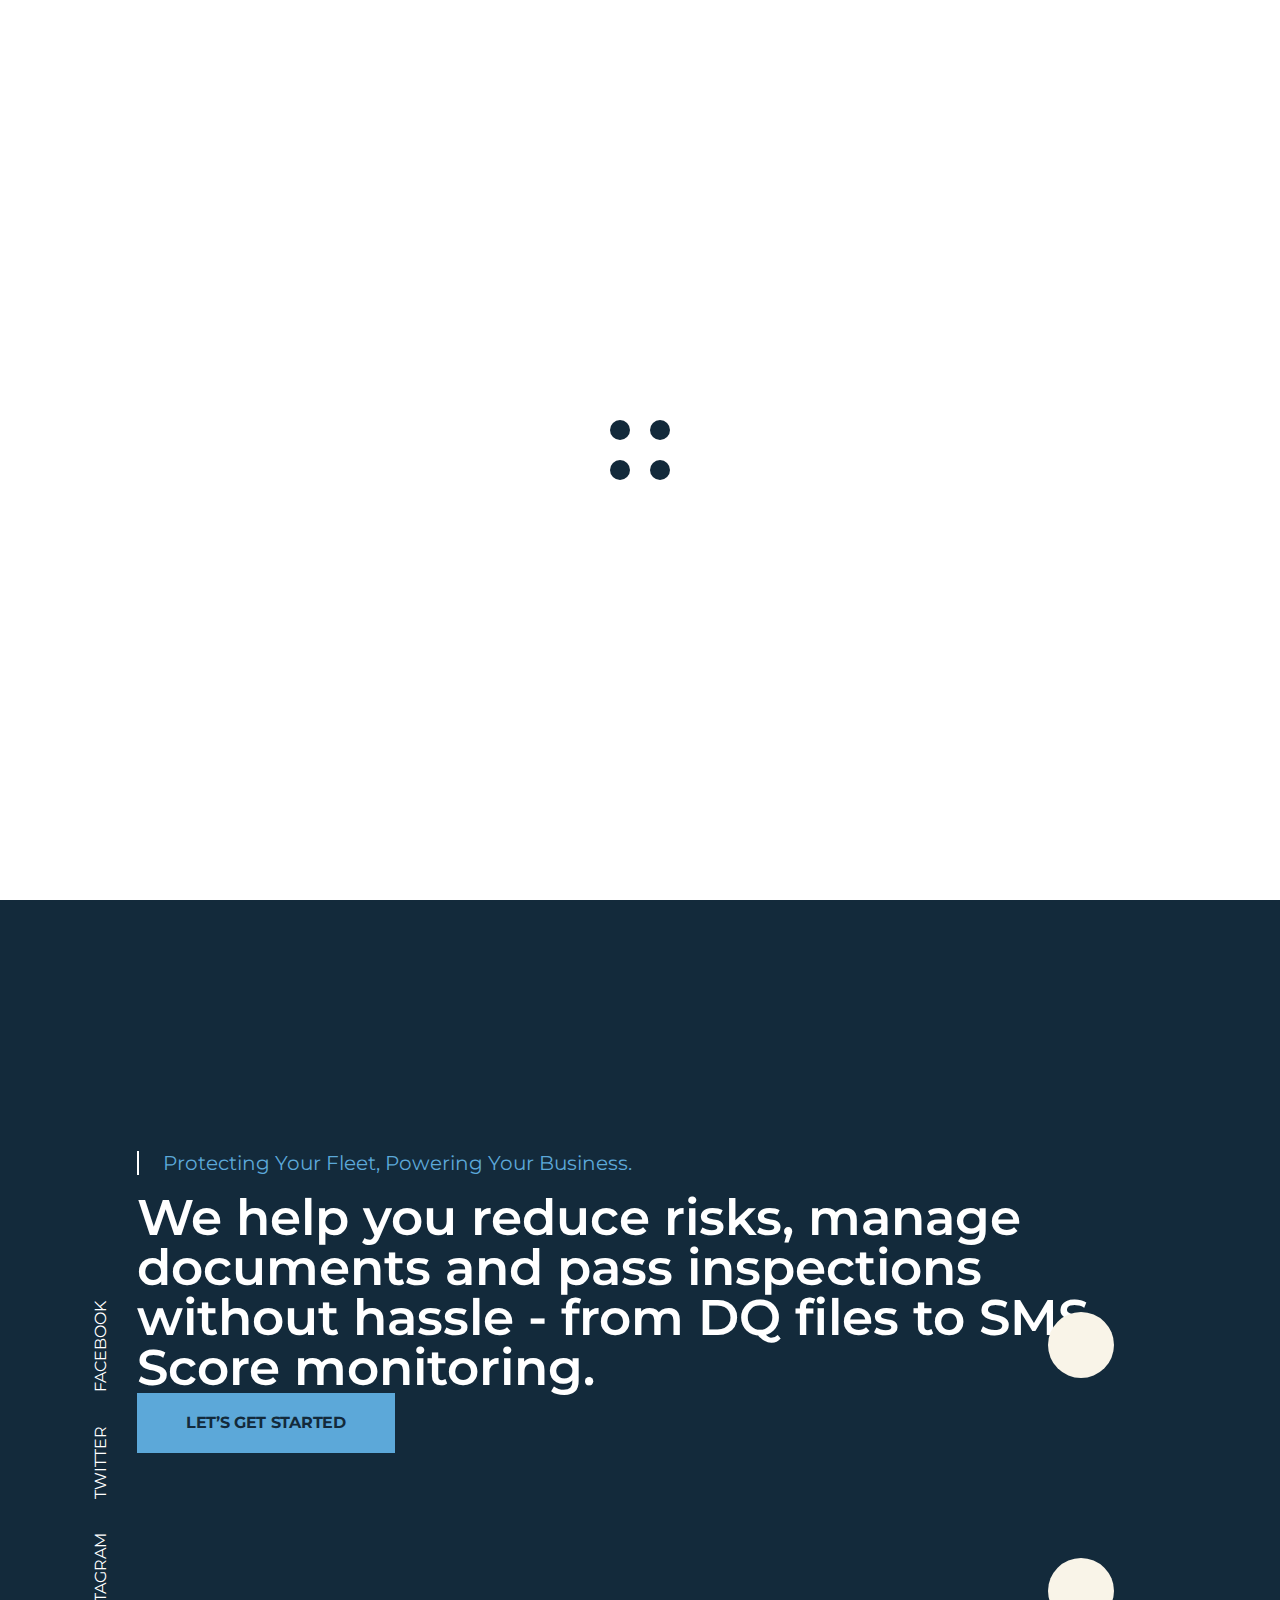
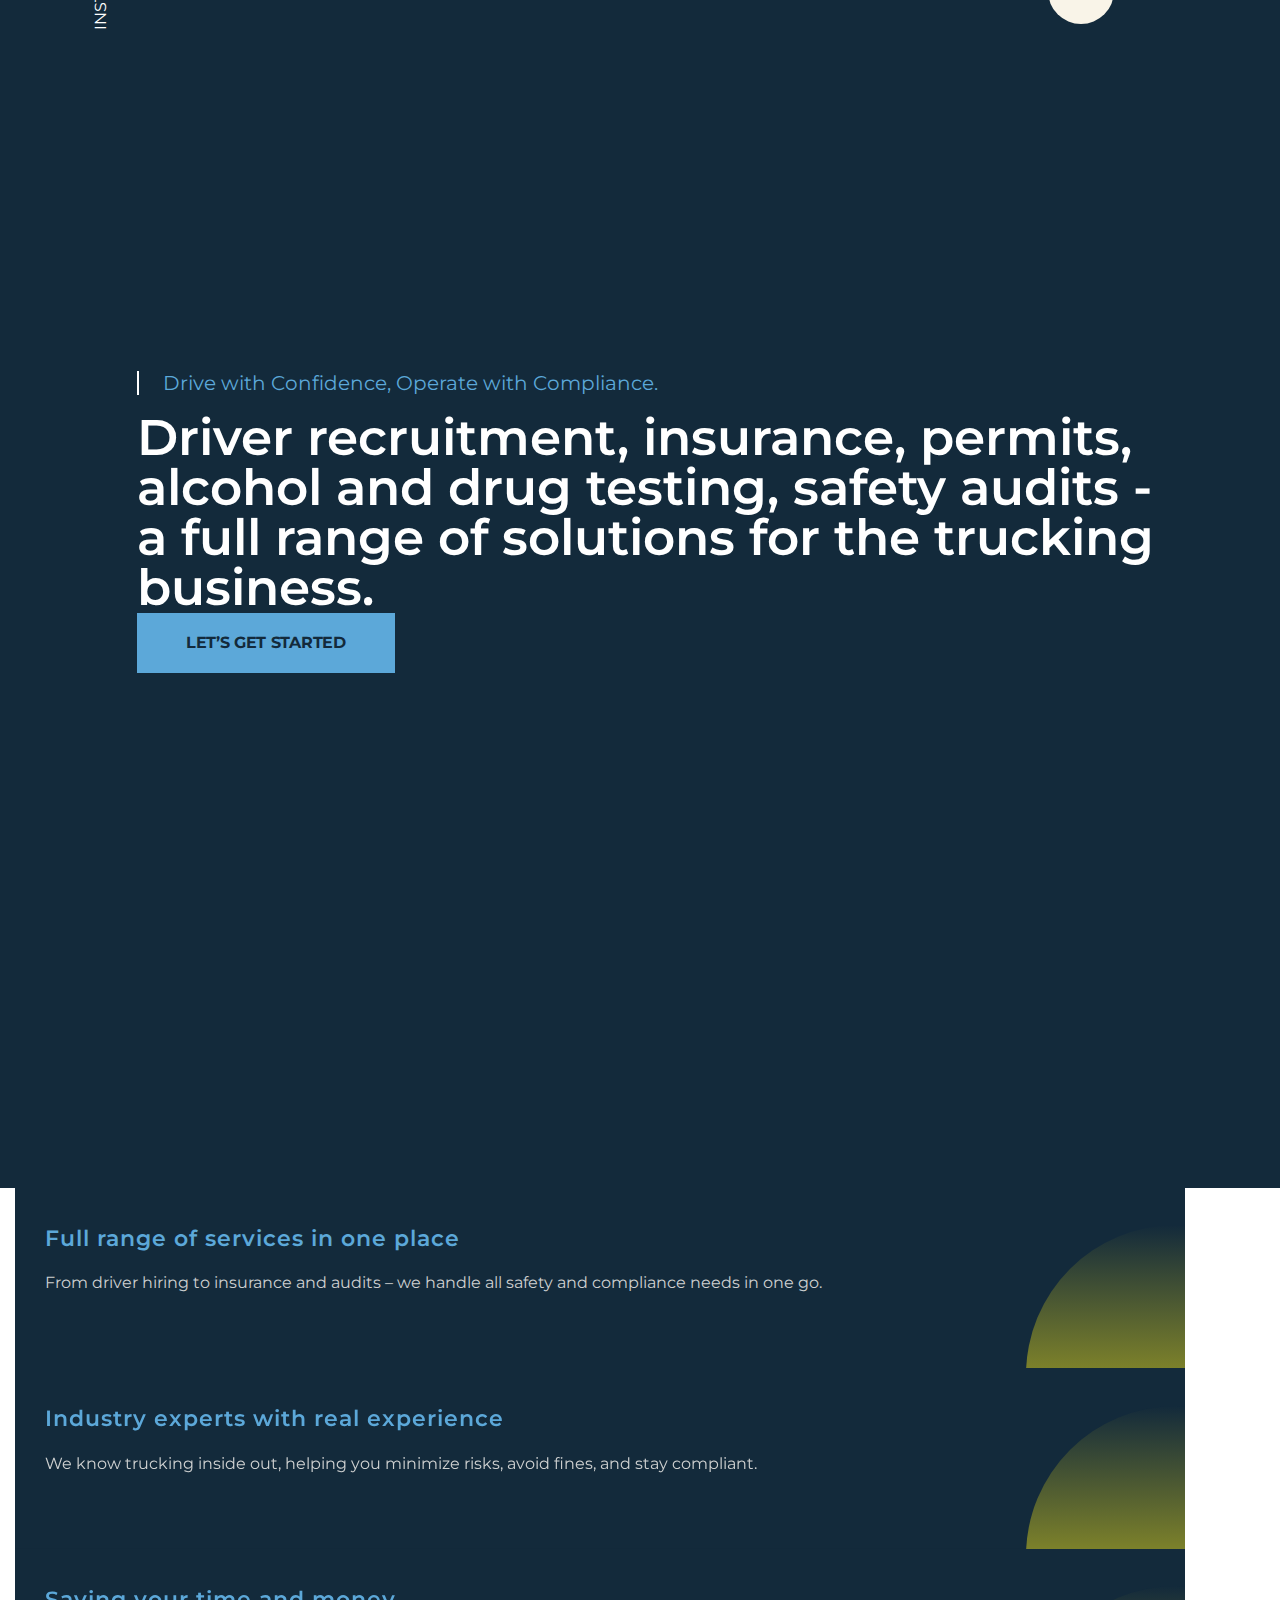
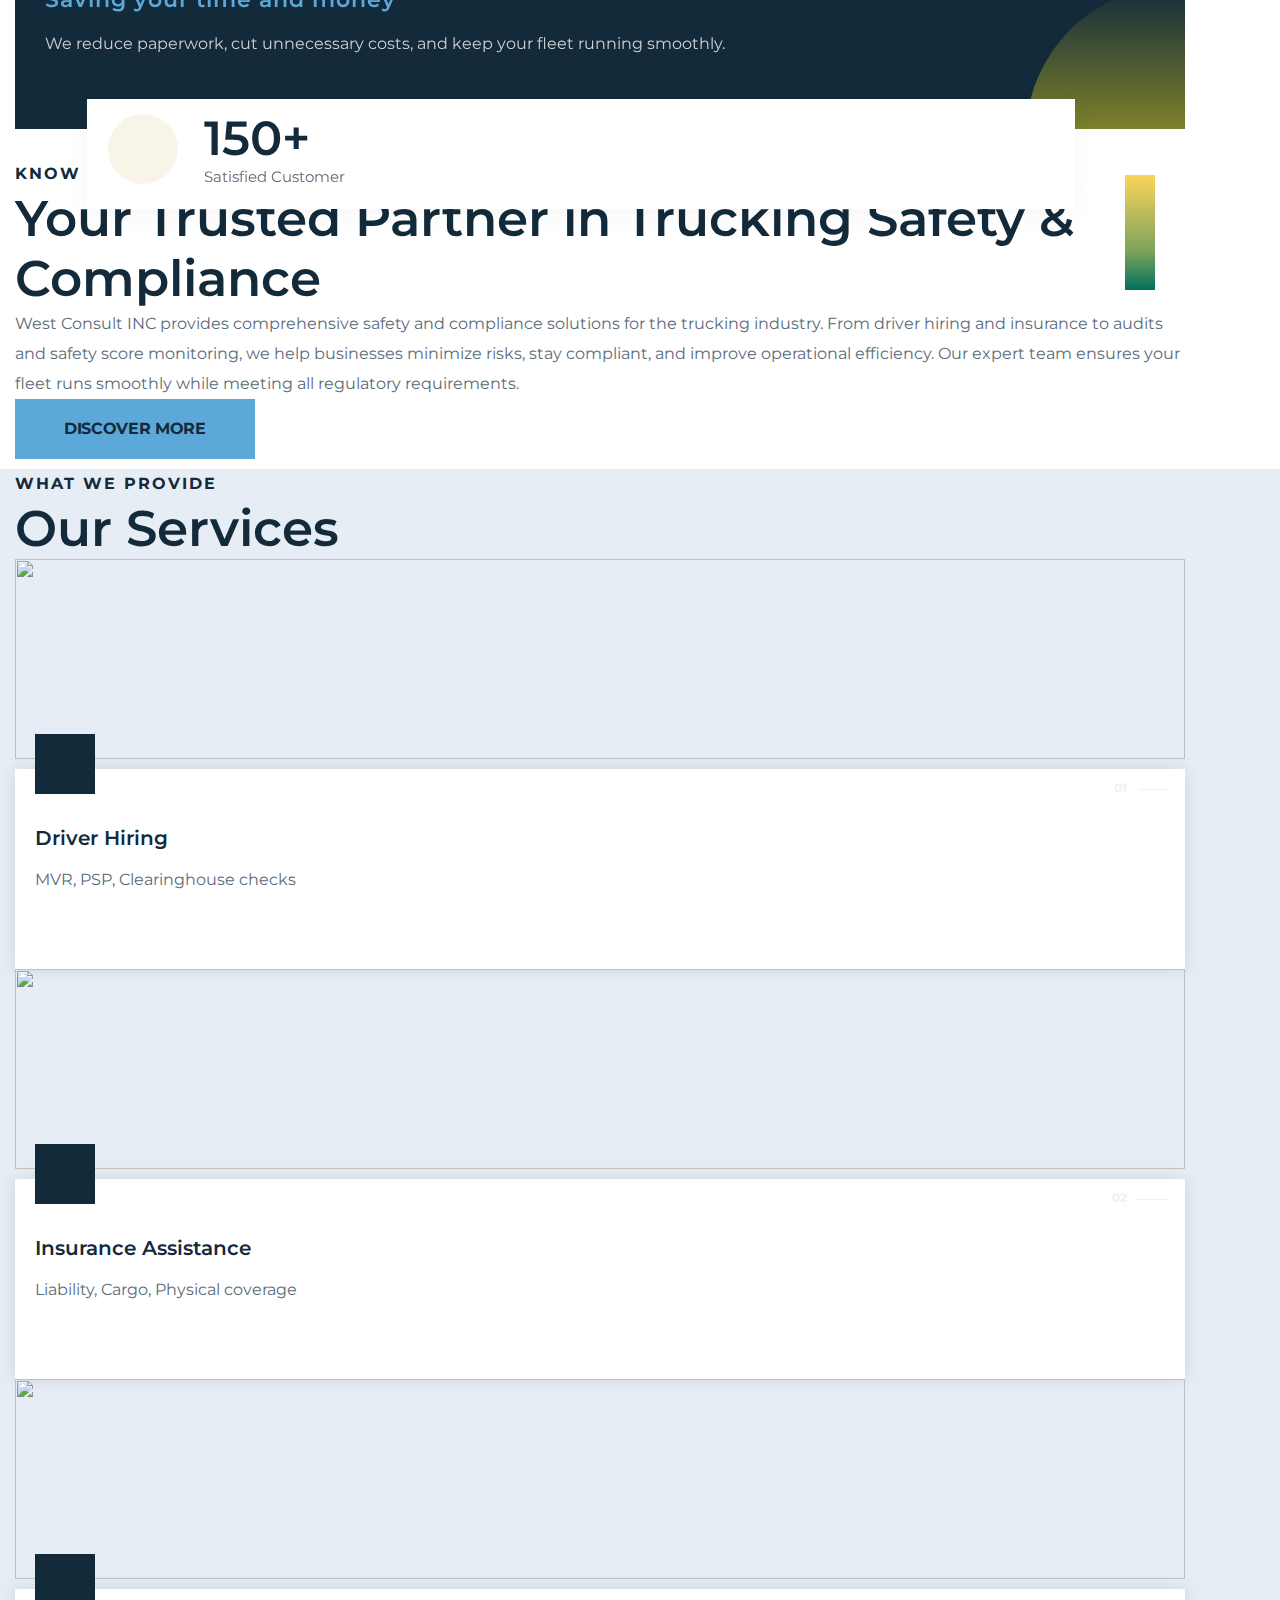
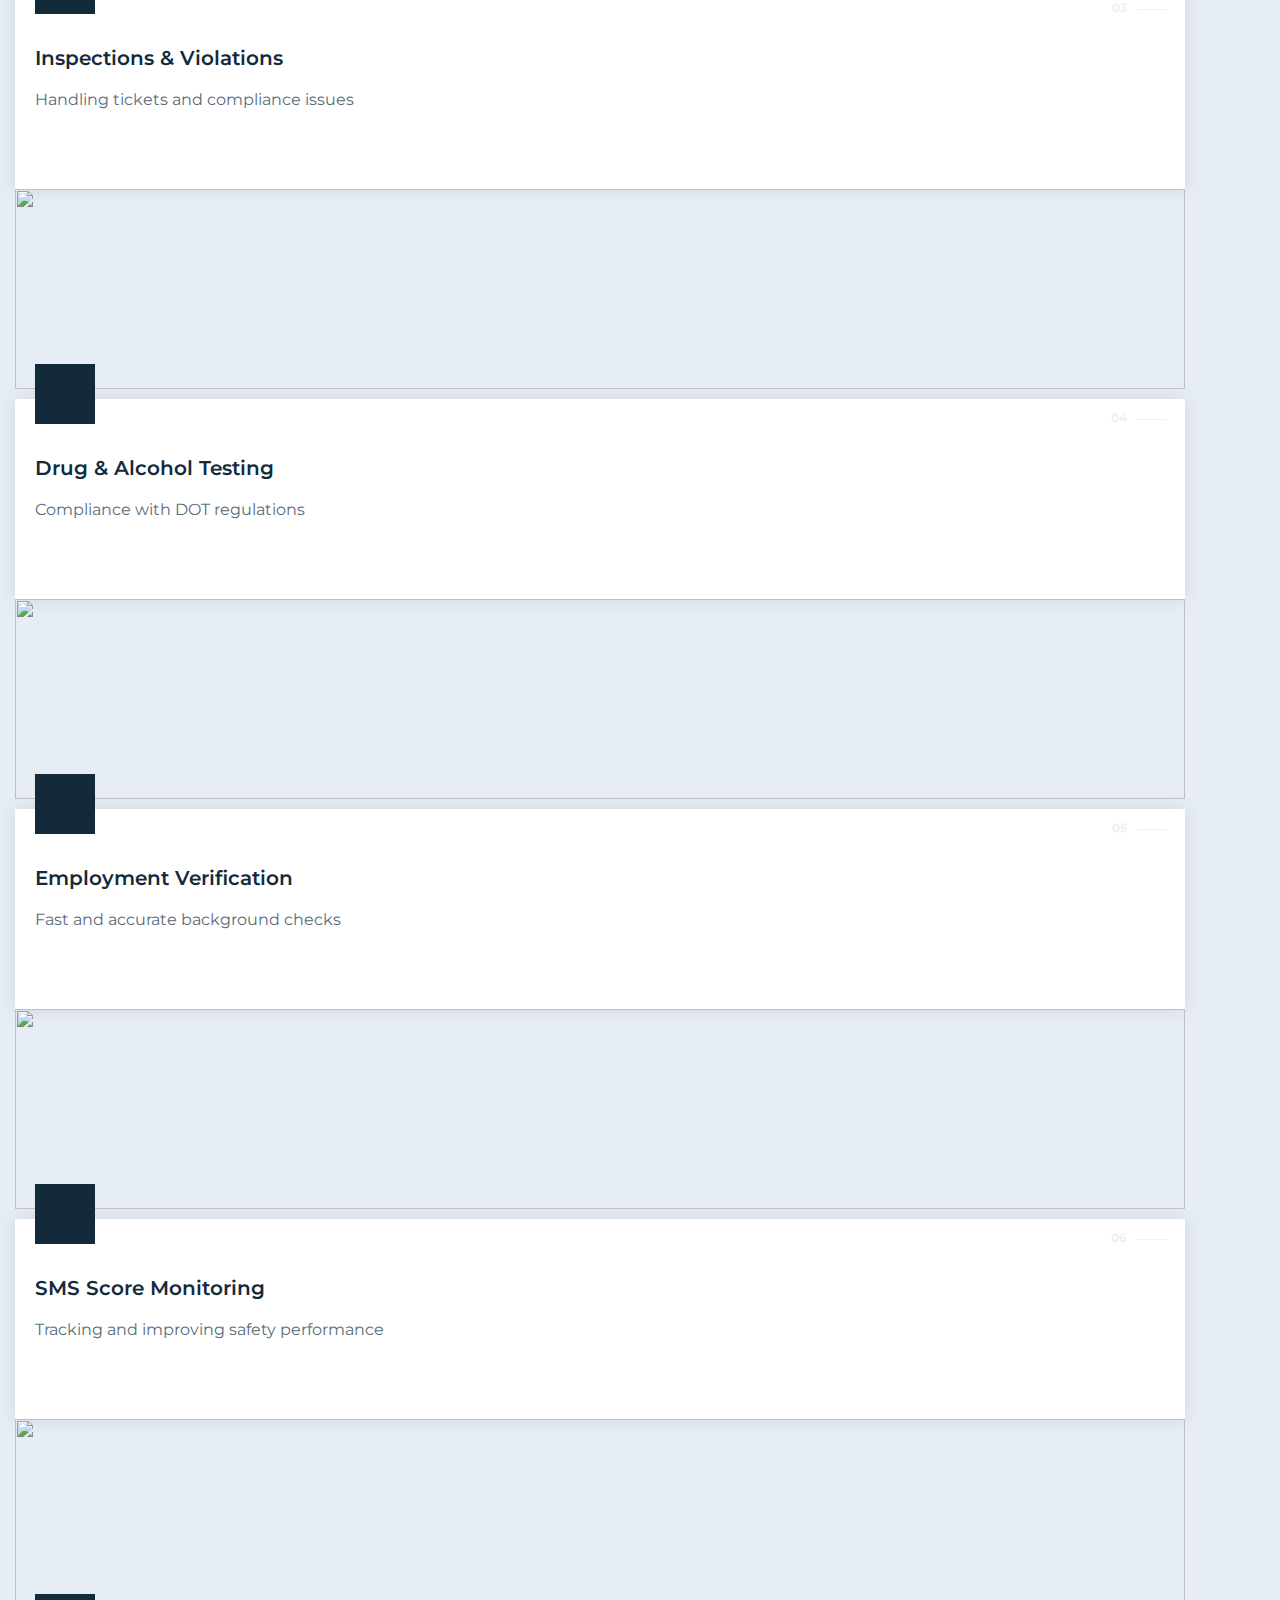
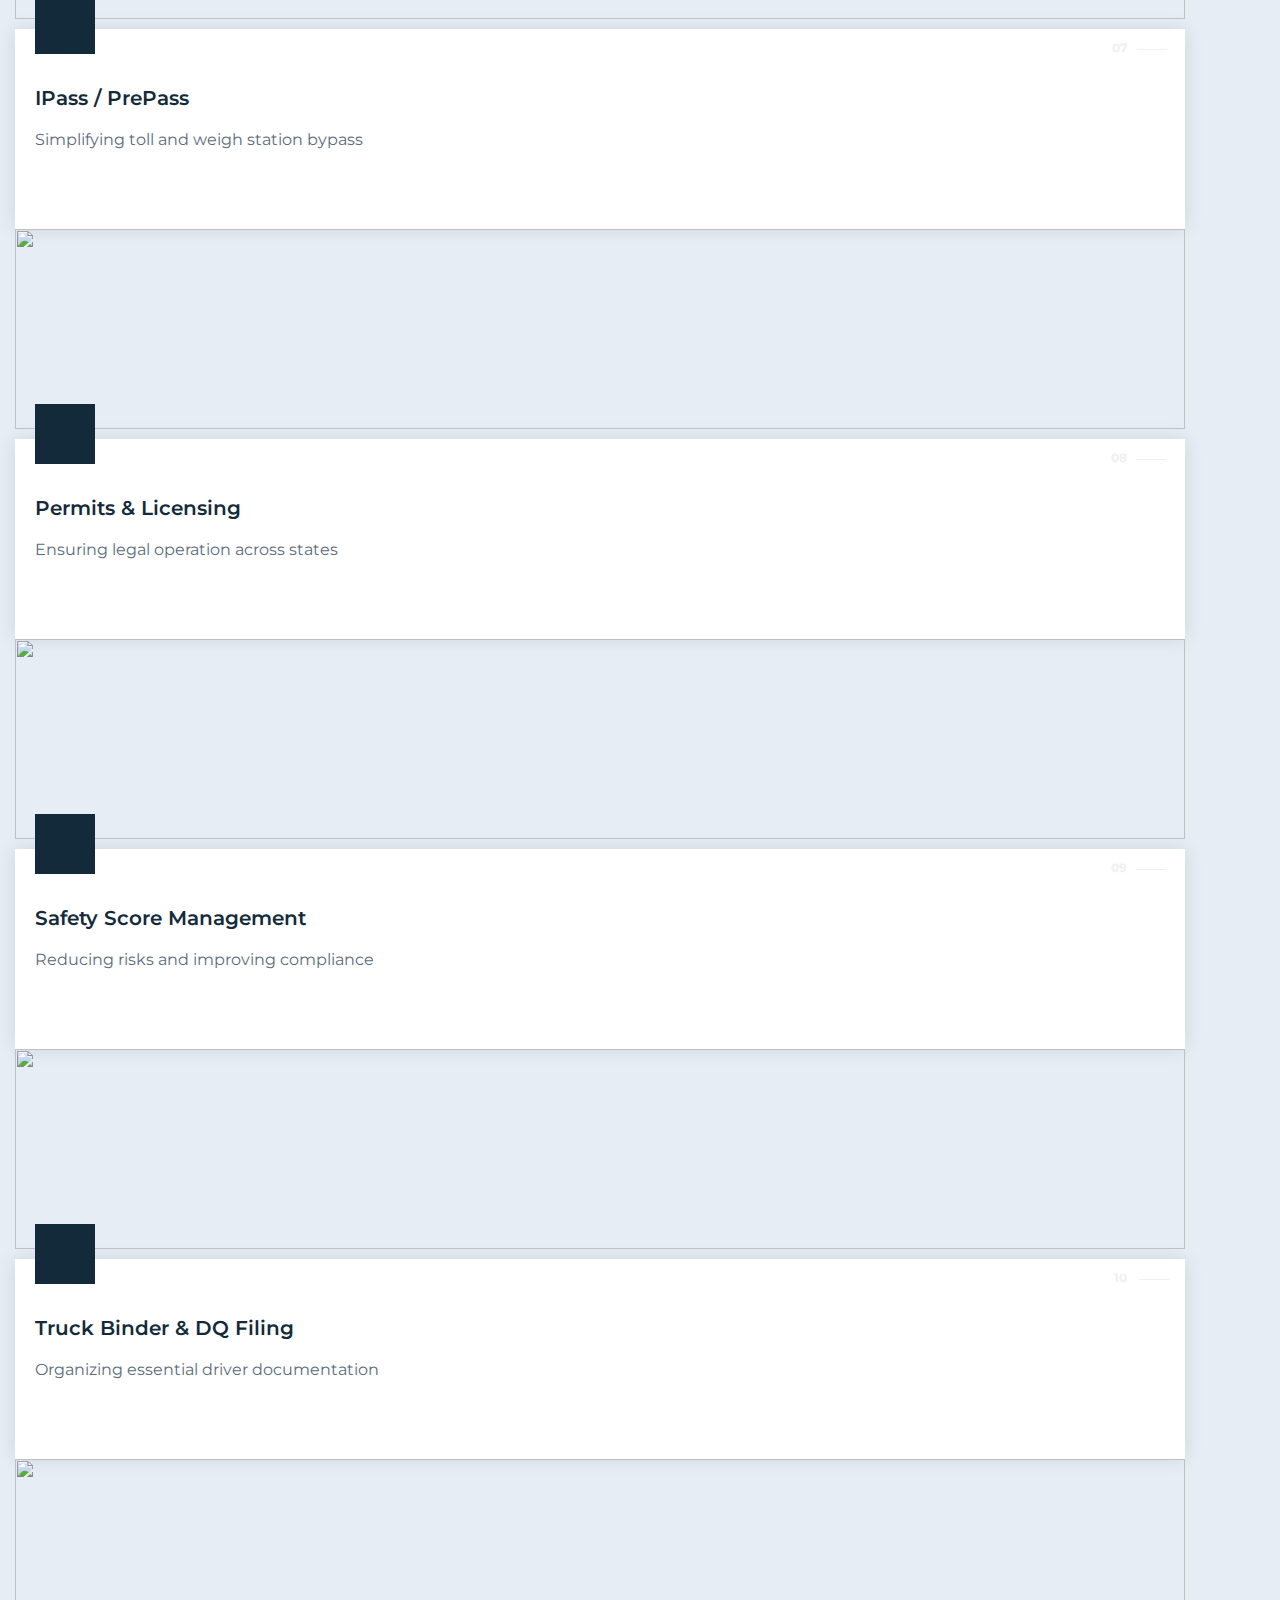
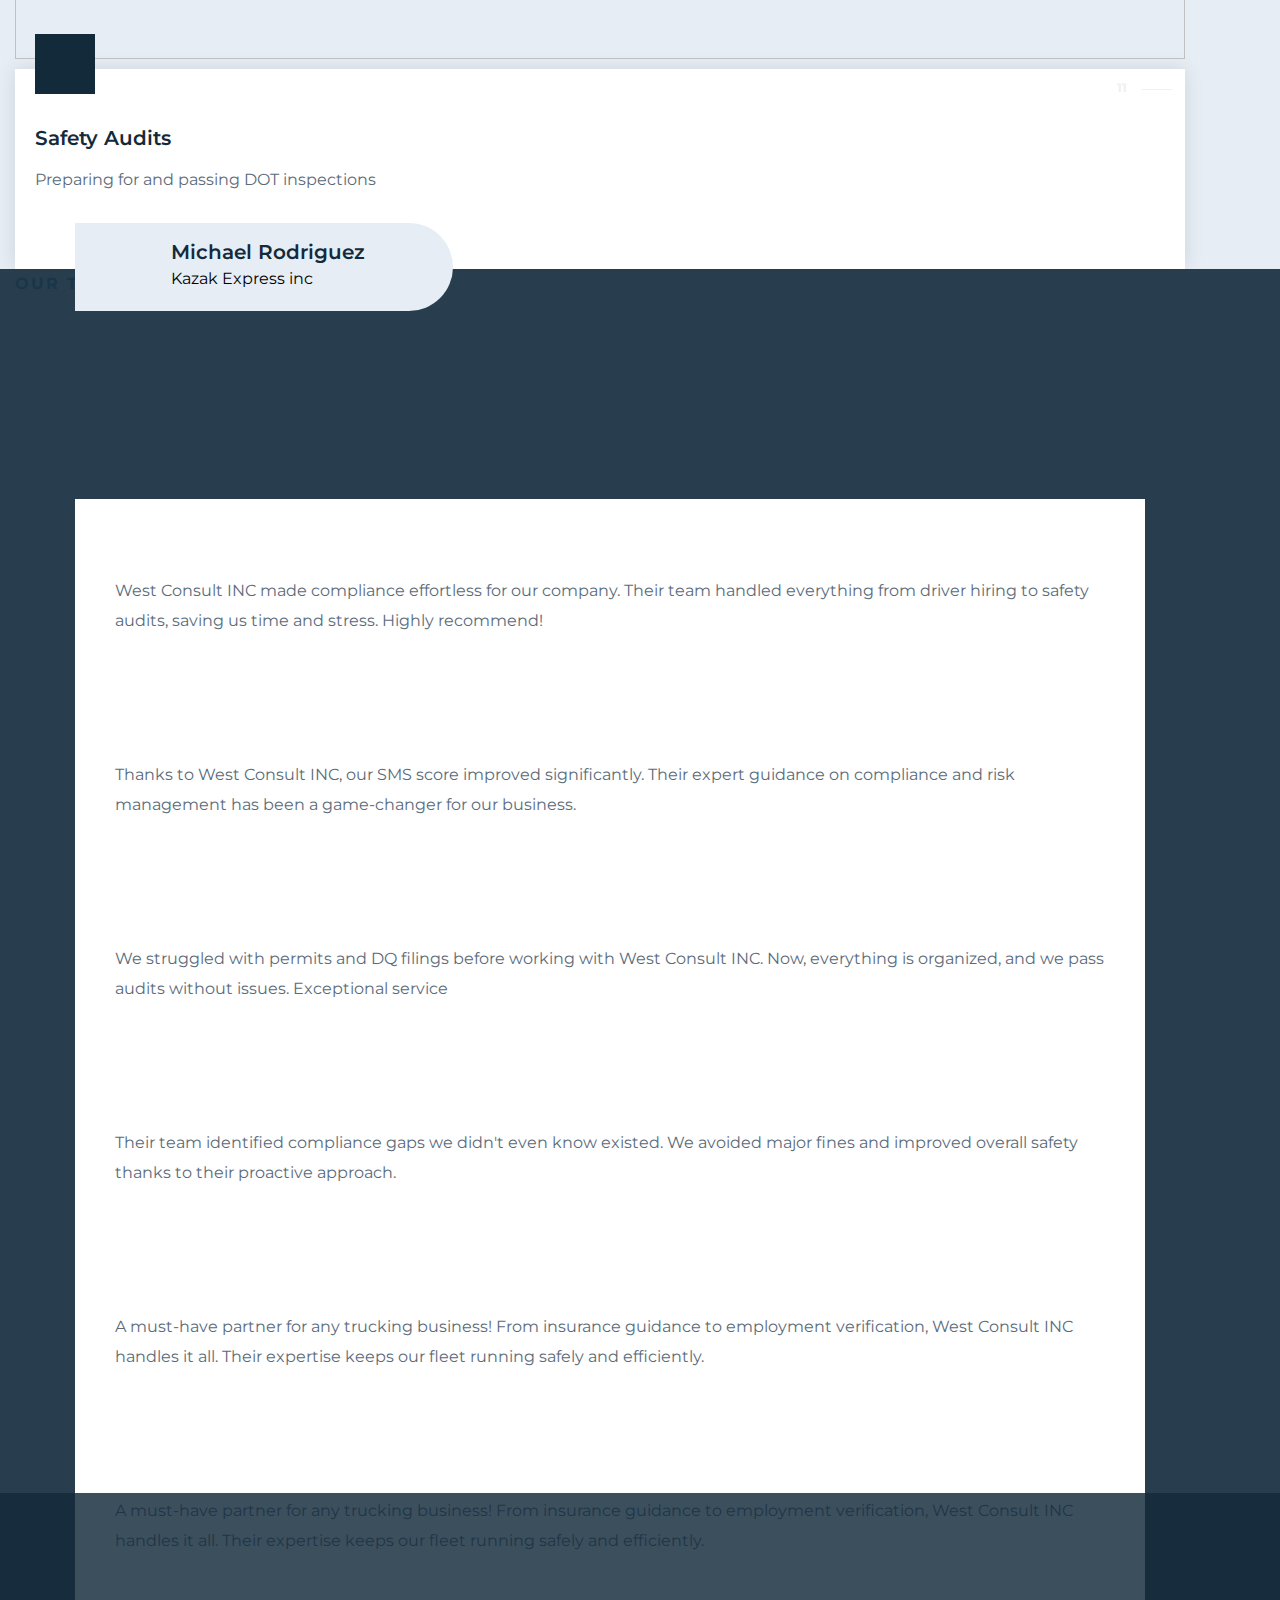
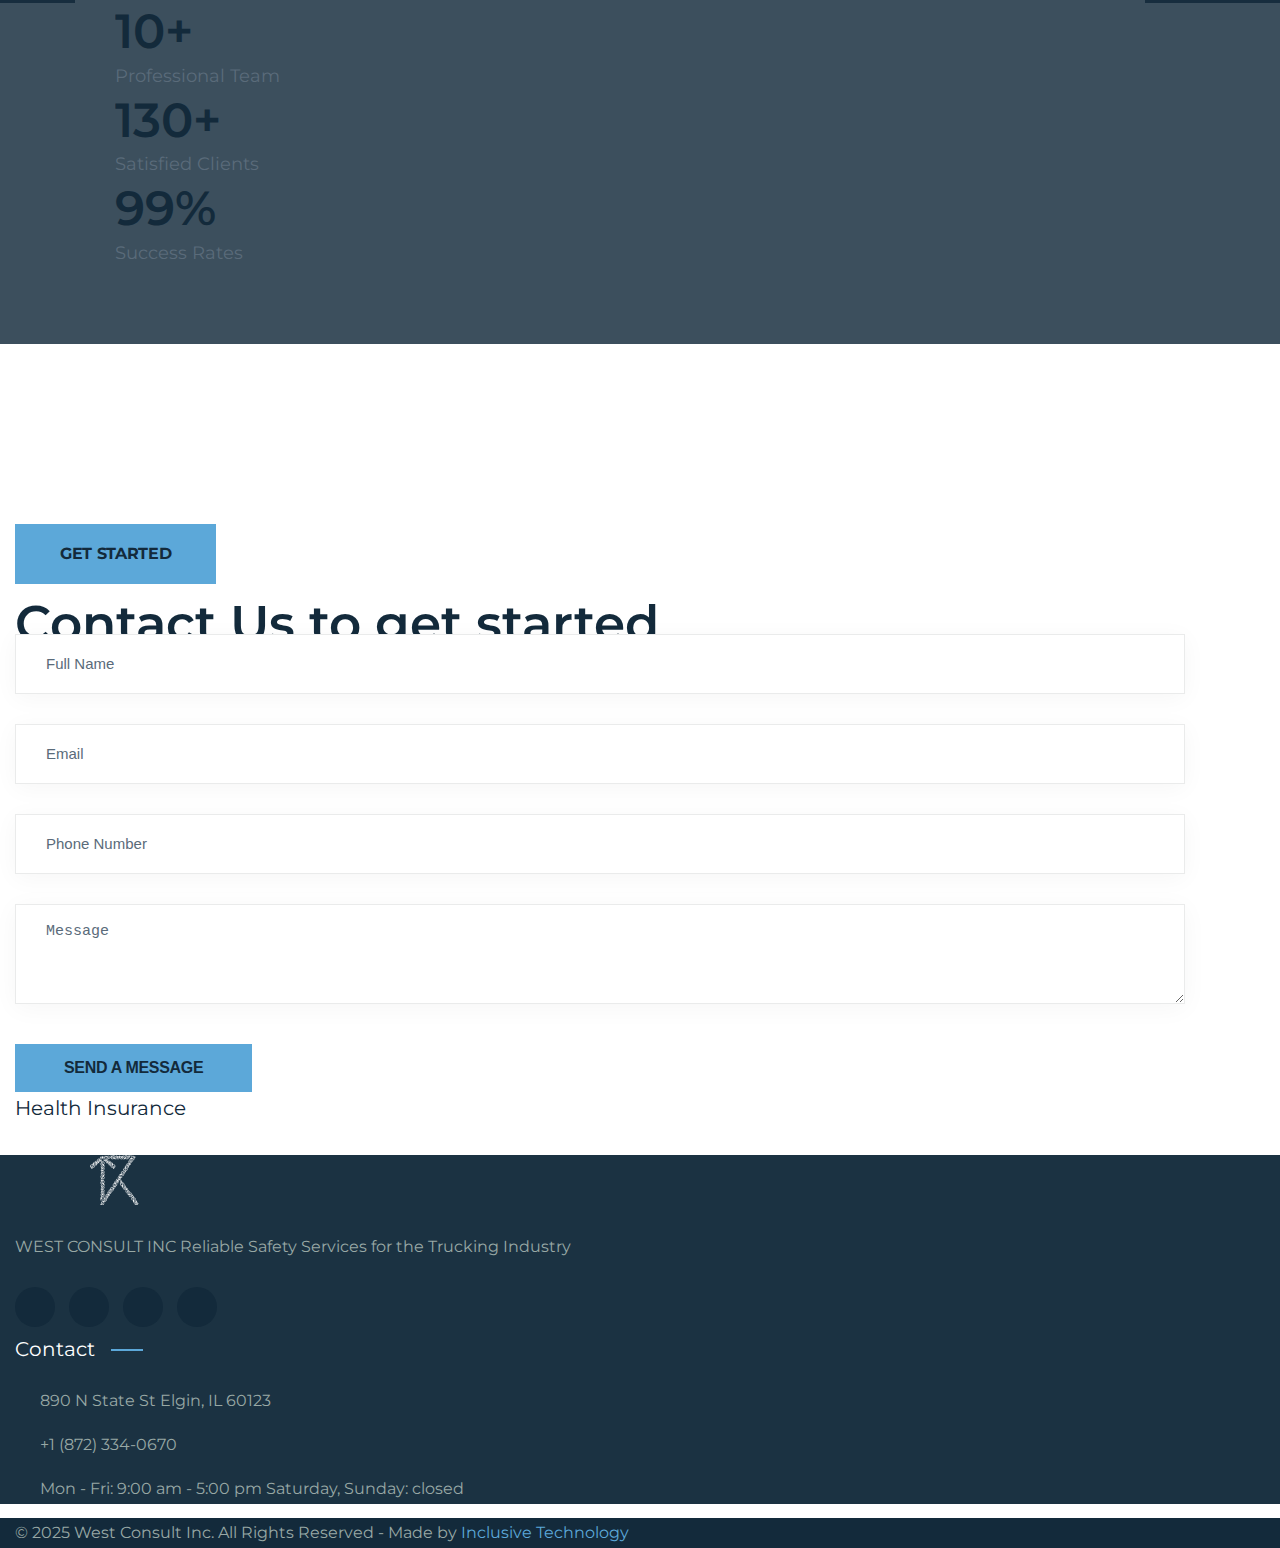
==== commit dc27eb15: "changed the name of comments" ====
--- a/index.html
+++ b/index.html
@@ -1081,7 +1081,7 @@
                             <div class="tptestimonial__meta">
                               <h5 class="reviewer-name">James Walker</h5>
                               <span class="reviewer-position">
-                                Fleet Manager, Texas Freight Solutions
+                                Sultan Trans INC
                               </span>
                             </div>
                           </div>
@@ -1112,8 +1112,8 @@
                           <div class="tptestimonial__meta">
                             <h5 class="reviewer-name">Lisa Carter</h5>
                             <span class="reviewer-position"
-                              >Safety Director, Swift Haul Logistics</span
-                            >
+                              >J7 Partners INC
+                            </span>
                           </div>
                         </div>
                       </div>
@@ -1141,9 +1141,7 @@
                         <div class="tptestimonial__designation">
                           <div class="tptestimonial__meta">
                             <h5 class="reviewer-name">Michael Rodriguez</h5>
-                            <span class="reviewer-position"
-                              >Operations Manager, Prime Express Trucking</span
-                            >
+                            <span class="reviewer-position">Fareast INC</span>
                           </div>
                         </div>
                       </div>
@@ -1172,7 +1170,7 @@
                           <div class="tptestimonial__meta">
                             <h5 class="reviewer-name">Sarah Mitchell</h5>
                             <span class="reviewer-position"
-                              >Compliance Officer, Eagle Transport Group
+                              >KMS Freight INC
                             </span>
                           </div>
                         </div>
@@ -1201,8 +1199,38 @@
                           <div class="tptestimonial__meta">
                             <h5 class="reviewer-name">Robert Johnson</h5>
                             <span class="reviewer-position"
-                              >CEO, Highway Star Logistics</span
-                            >
+                              >HIGHKICK LOGISTICS INC
+                            </span>
+                          </div>
+                        </div>
+                      </div>
+                      <div class="tptestimonial__info">
+                        <p>
+                          A must-have partner for any trucking business! From
+                          insurance guidance to employment verification, West
+                          Consult INC handles it all. Their expertise keeps our
+                          fleet running safely and efficiently.
+                        </p>
+                        <div class="star mt-25">
+                          <i class="fa-solid fa-star"></i>
+                          <i class="fa-solid fa-star"></i>
+                          <i class="fa-solid fa-star"></i>
+                          <i class="fa-solid fa-star"></i>
+                          <i class="fa-solid fa-star"></i>
+                        </div>
+                      </div>
+                    </div>
+                  </div>
+                  <div class="swiper-slide">
+                    <div class="tptestimonial">
+                      <div class="tptestimonial__avatar">
+                        <div class="tptestimonial__thumb"></div>
+                        <div class="tptestimonial__designation">
+                          <div class="tptestimonial__meta">
+                            <h5 class="reviewer-name">Michael Rodriguez</h5>
+                            <span class="reviewer-position"
+                              >Kazak Express inc
+                            </span>
                           </div>
                         </div>
                       </div>
@@ -1292,7 +1320,7 @@
                   <i class="flaticon-rate"></i>
                 </div>
                 <div class="tpfact__content">
-                  <h2><span class="">94</span>%</h2>
+                  <h2><span class="">99</span>%</h2>
                   <span>Success Rates</span>
                 </div>
               </div>
@@ -1763,7 +1791,8 @@
                         <i class="fa-solid fa-clock"></i>
                       </span>
                       <a href="contact.html"
-                        >Mon - Sat: 9:00 am - 5:00 pm Sunday: closed</a
+                        >Mon - Fri: 9:00 am - 5:00 pm Saturday, Sunday:
+                        closed</a
                       >
                     </li>
                   </ul>
--- a/assets/css/main.css
+++ b/assets/css/main.css
@@ -1270,6 +1270,9 @@
 }
 .btn-link-sm:hover {
   color: var(--tp-common-white);
+}
+.btn-hover:hover {
+  background-color: #fbd45b;
 }
 .btn-link-sm:hover::before {
   transform: translate3d(0, 0, 0) scale3d(1, 1, 1);
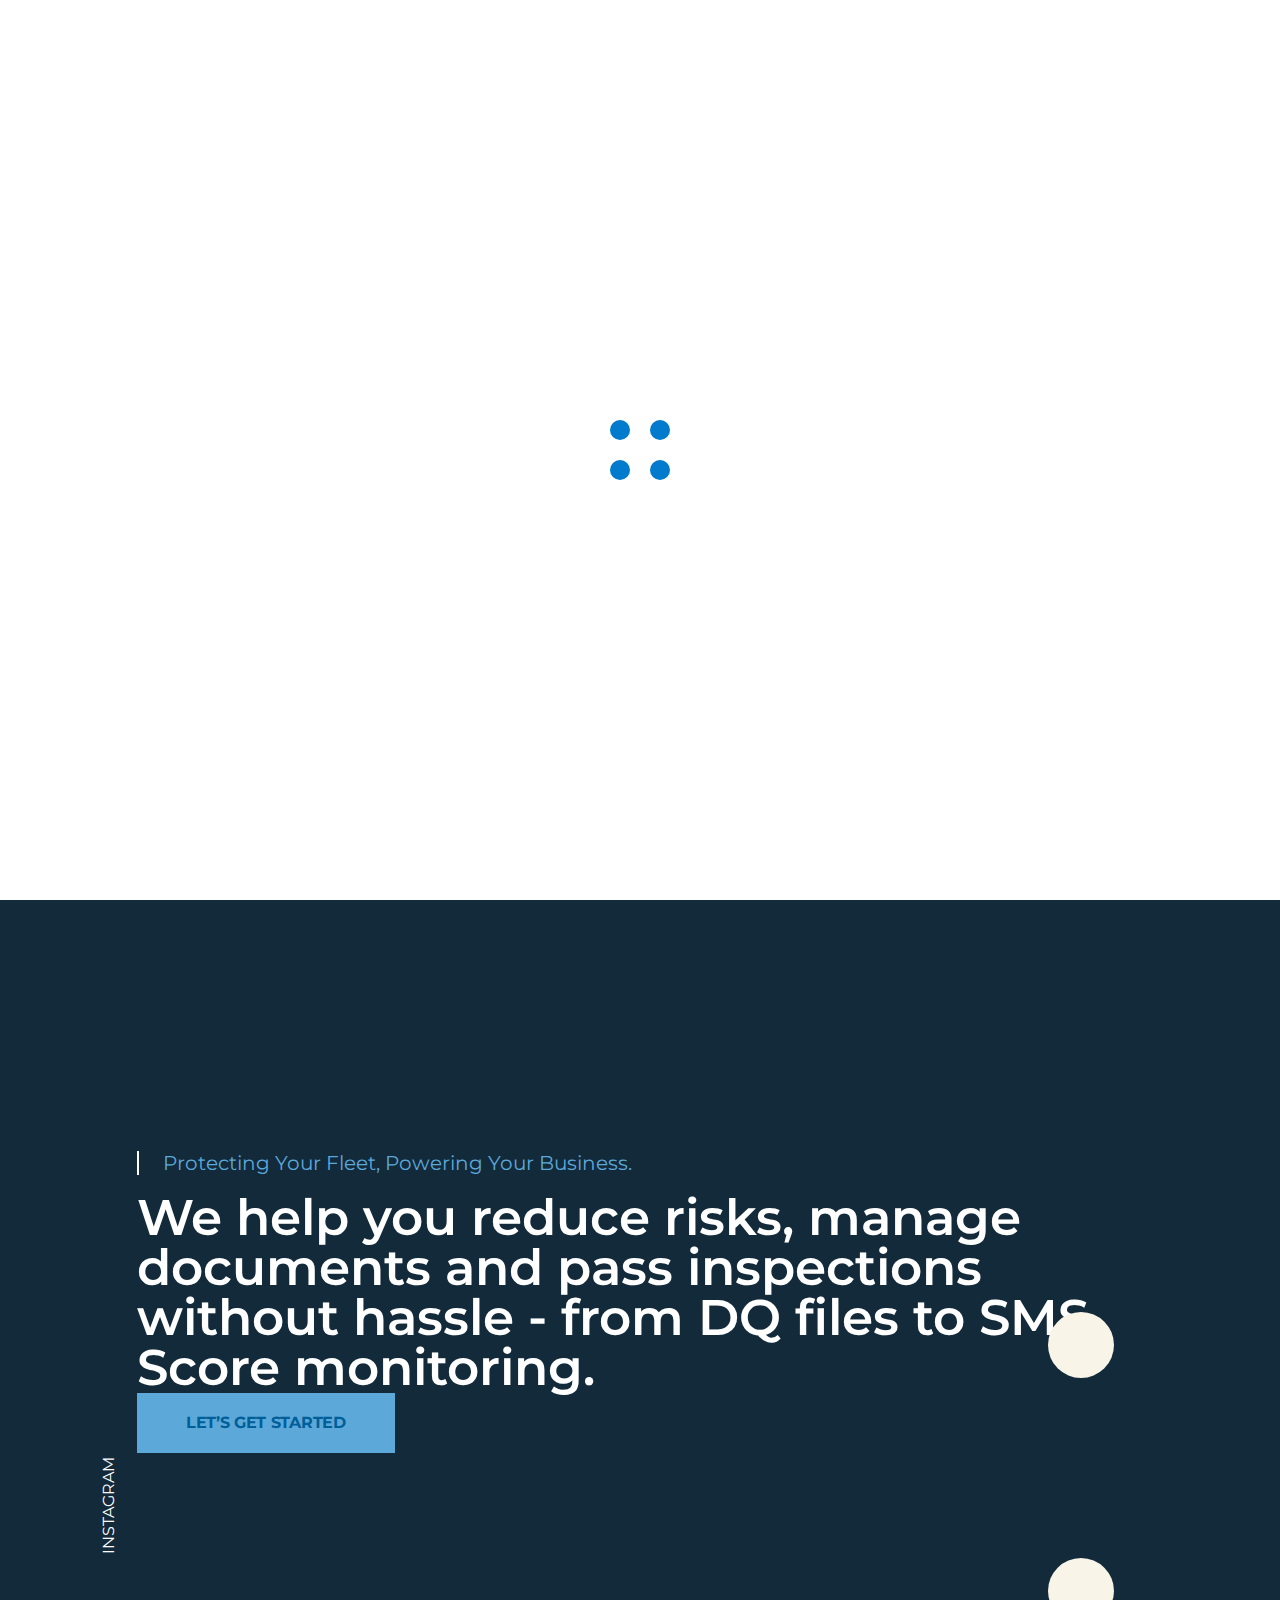
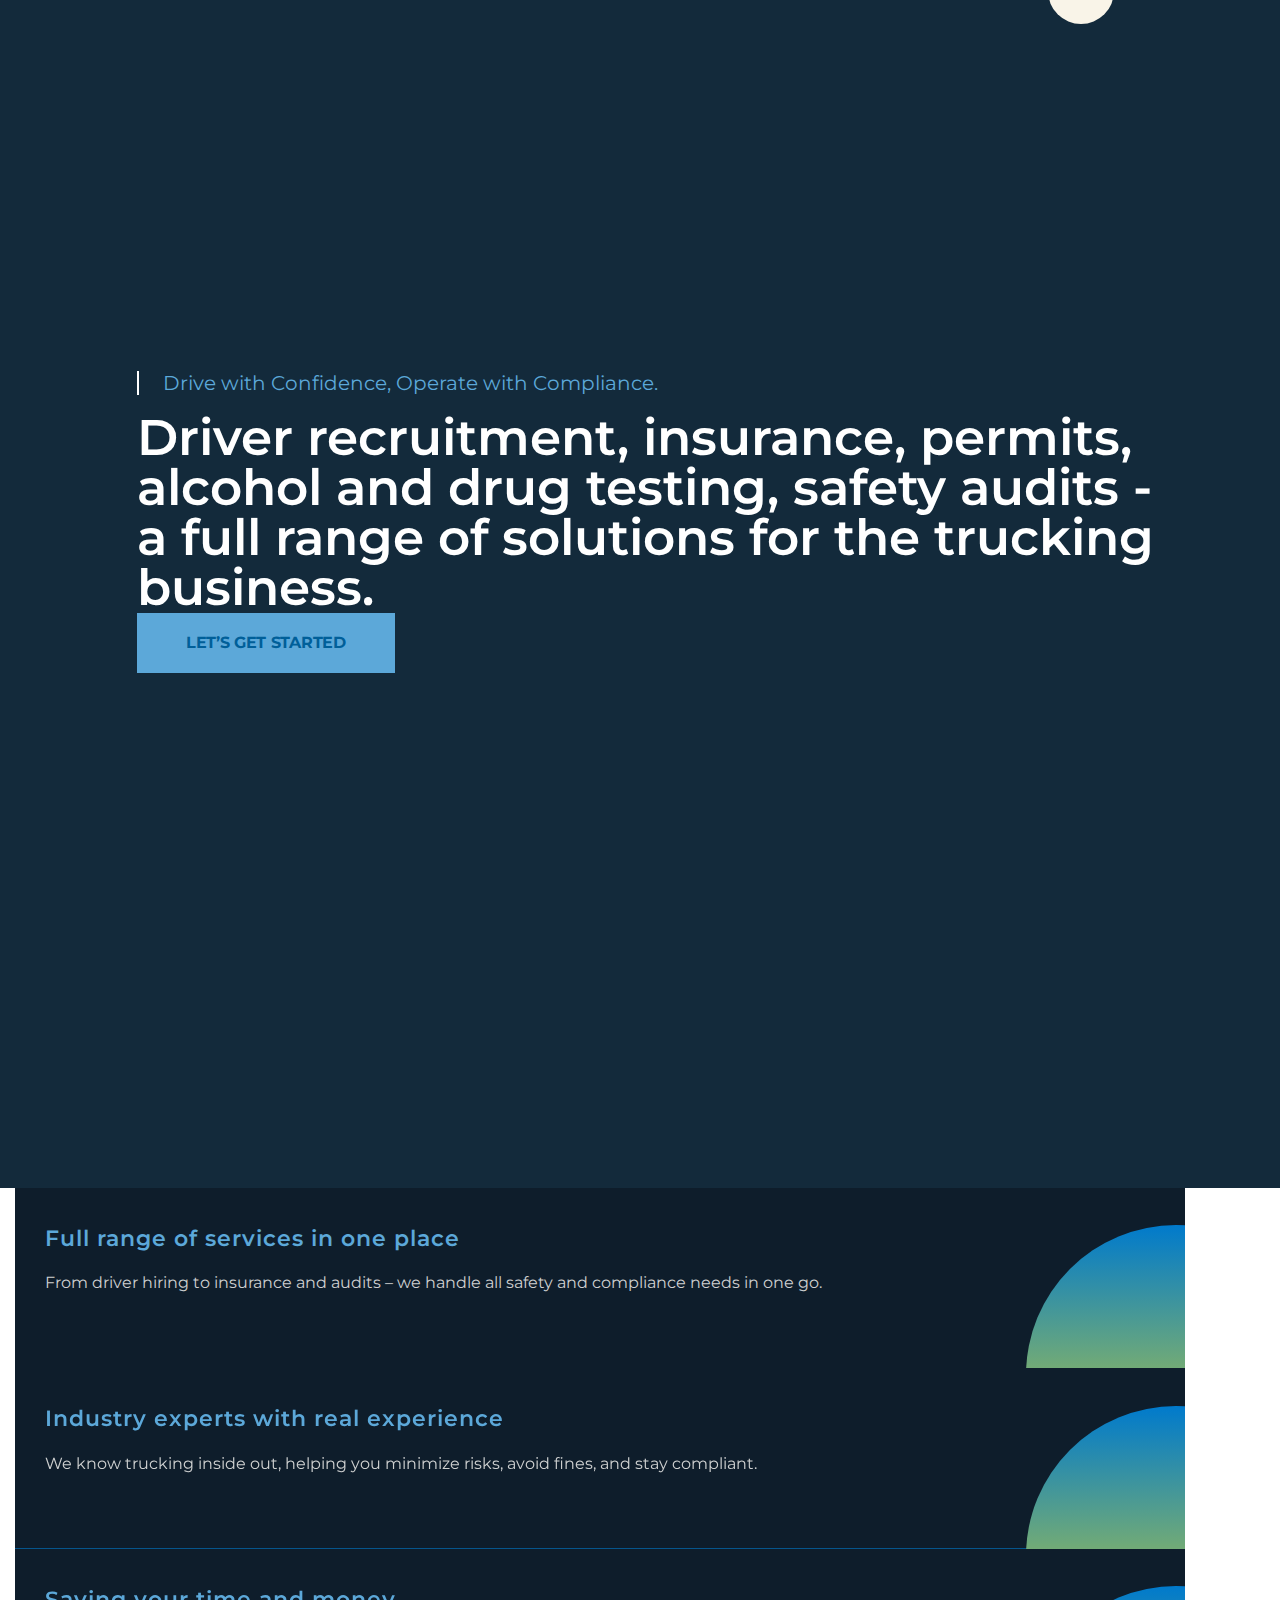
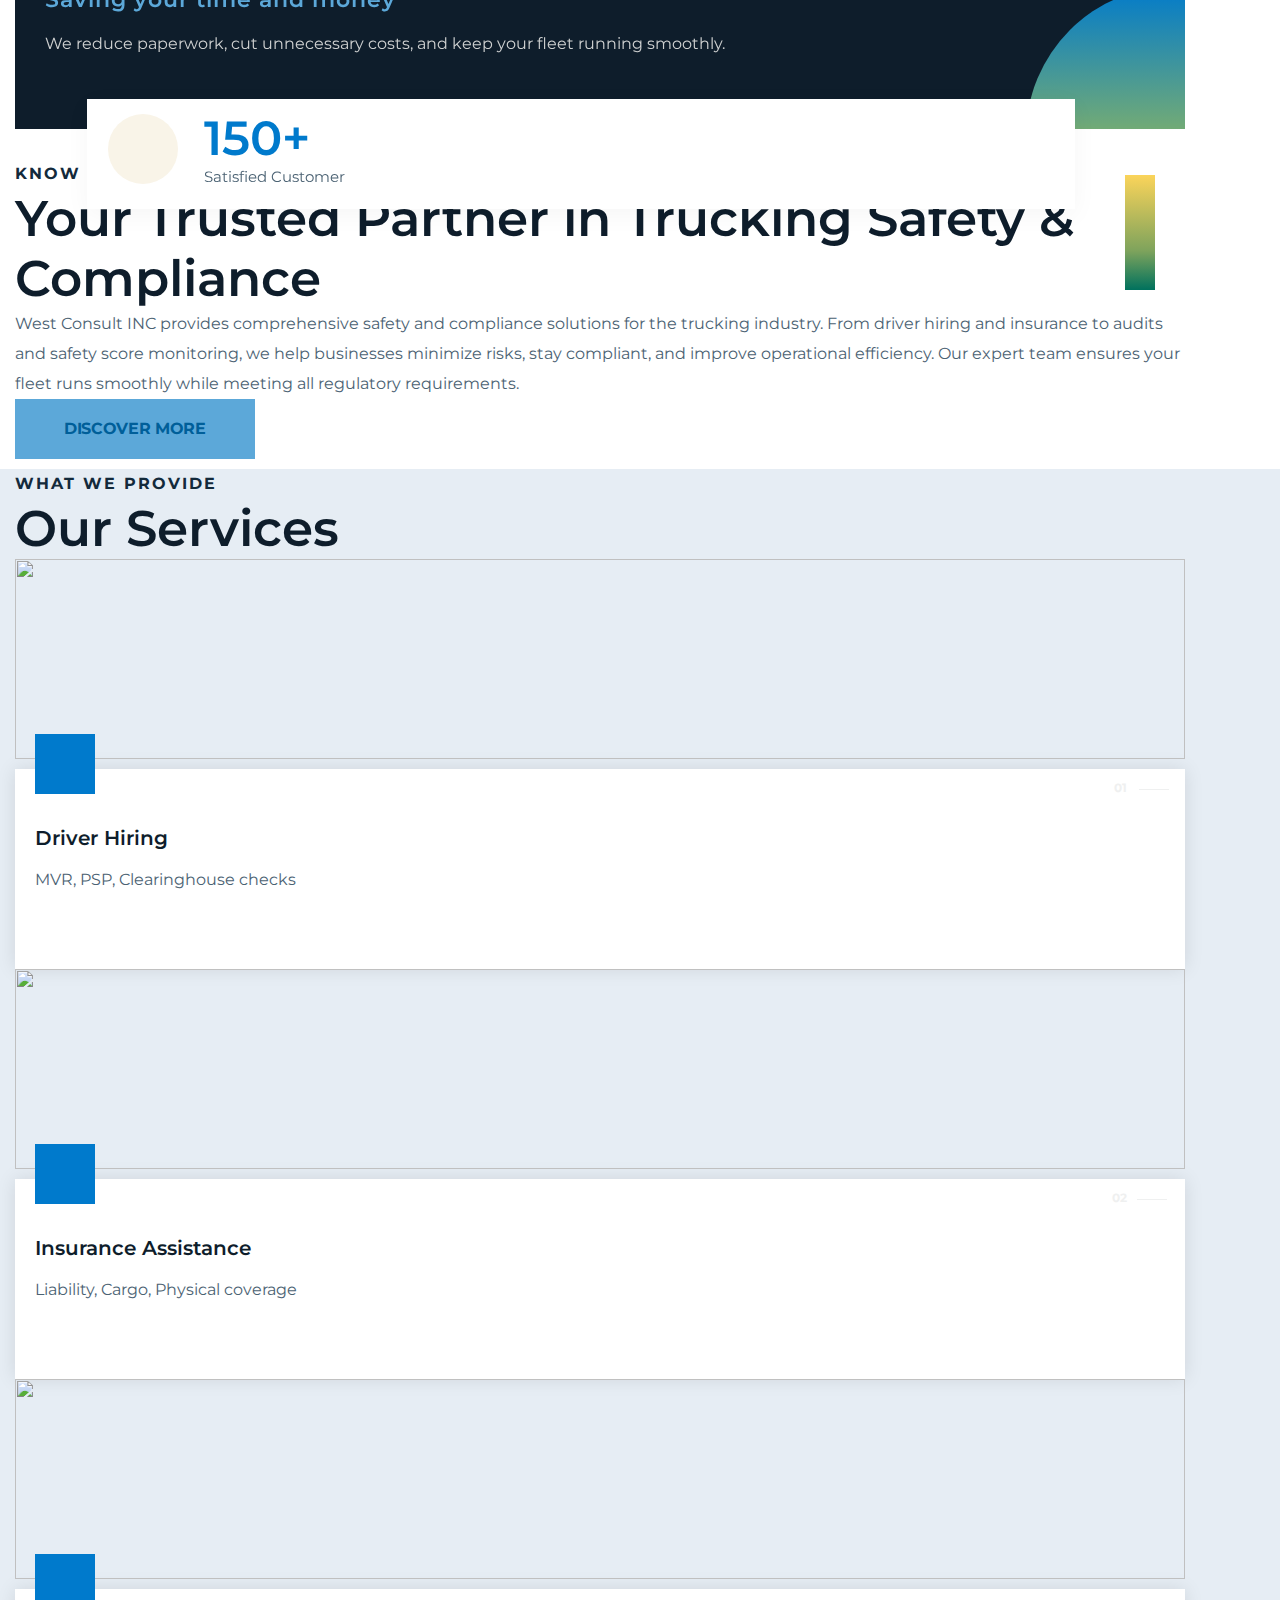
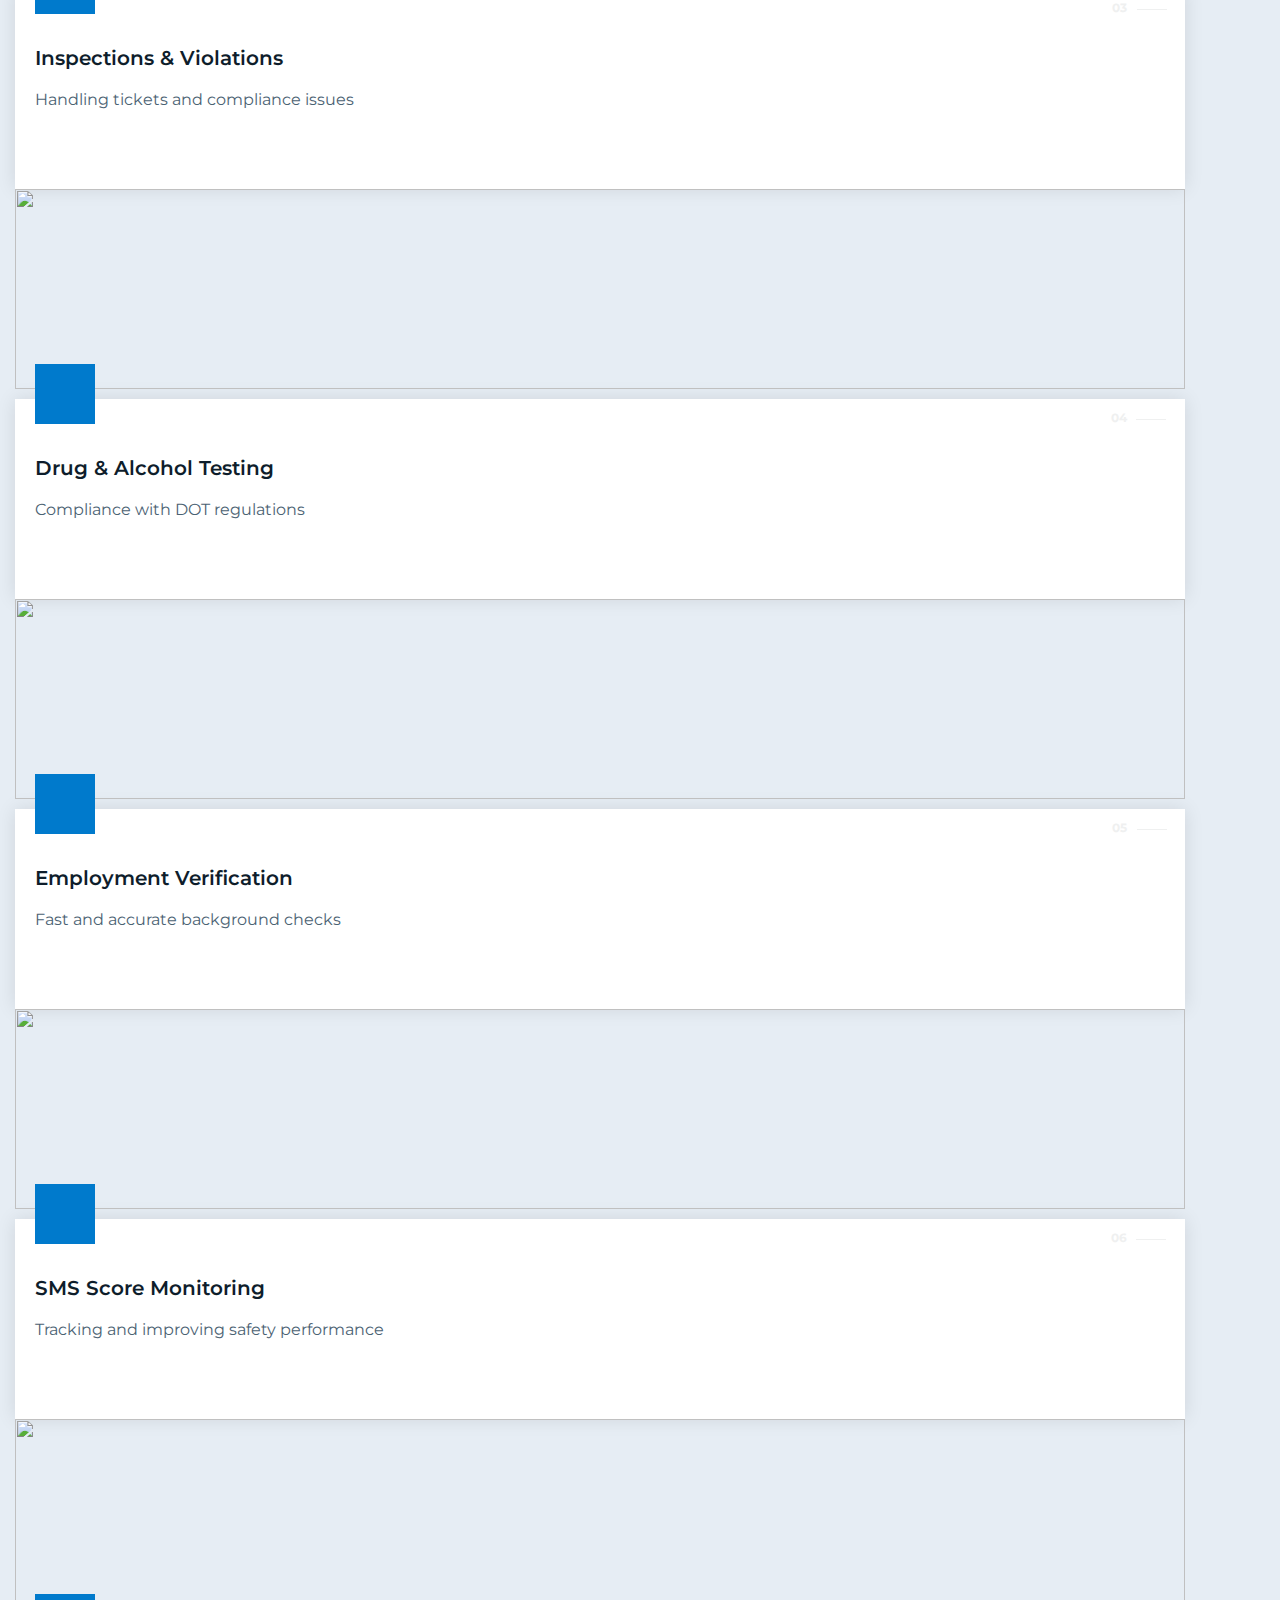
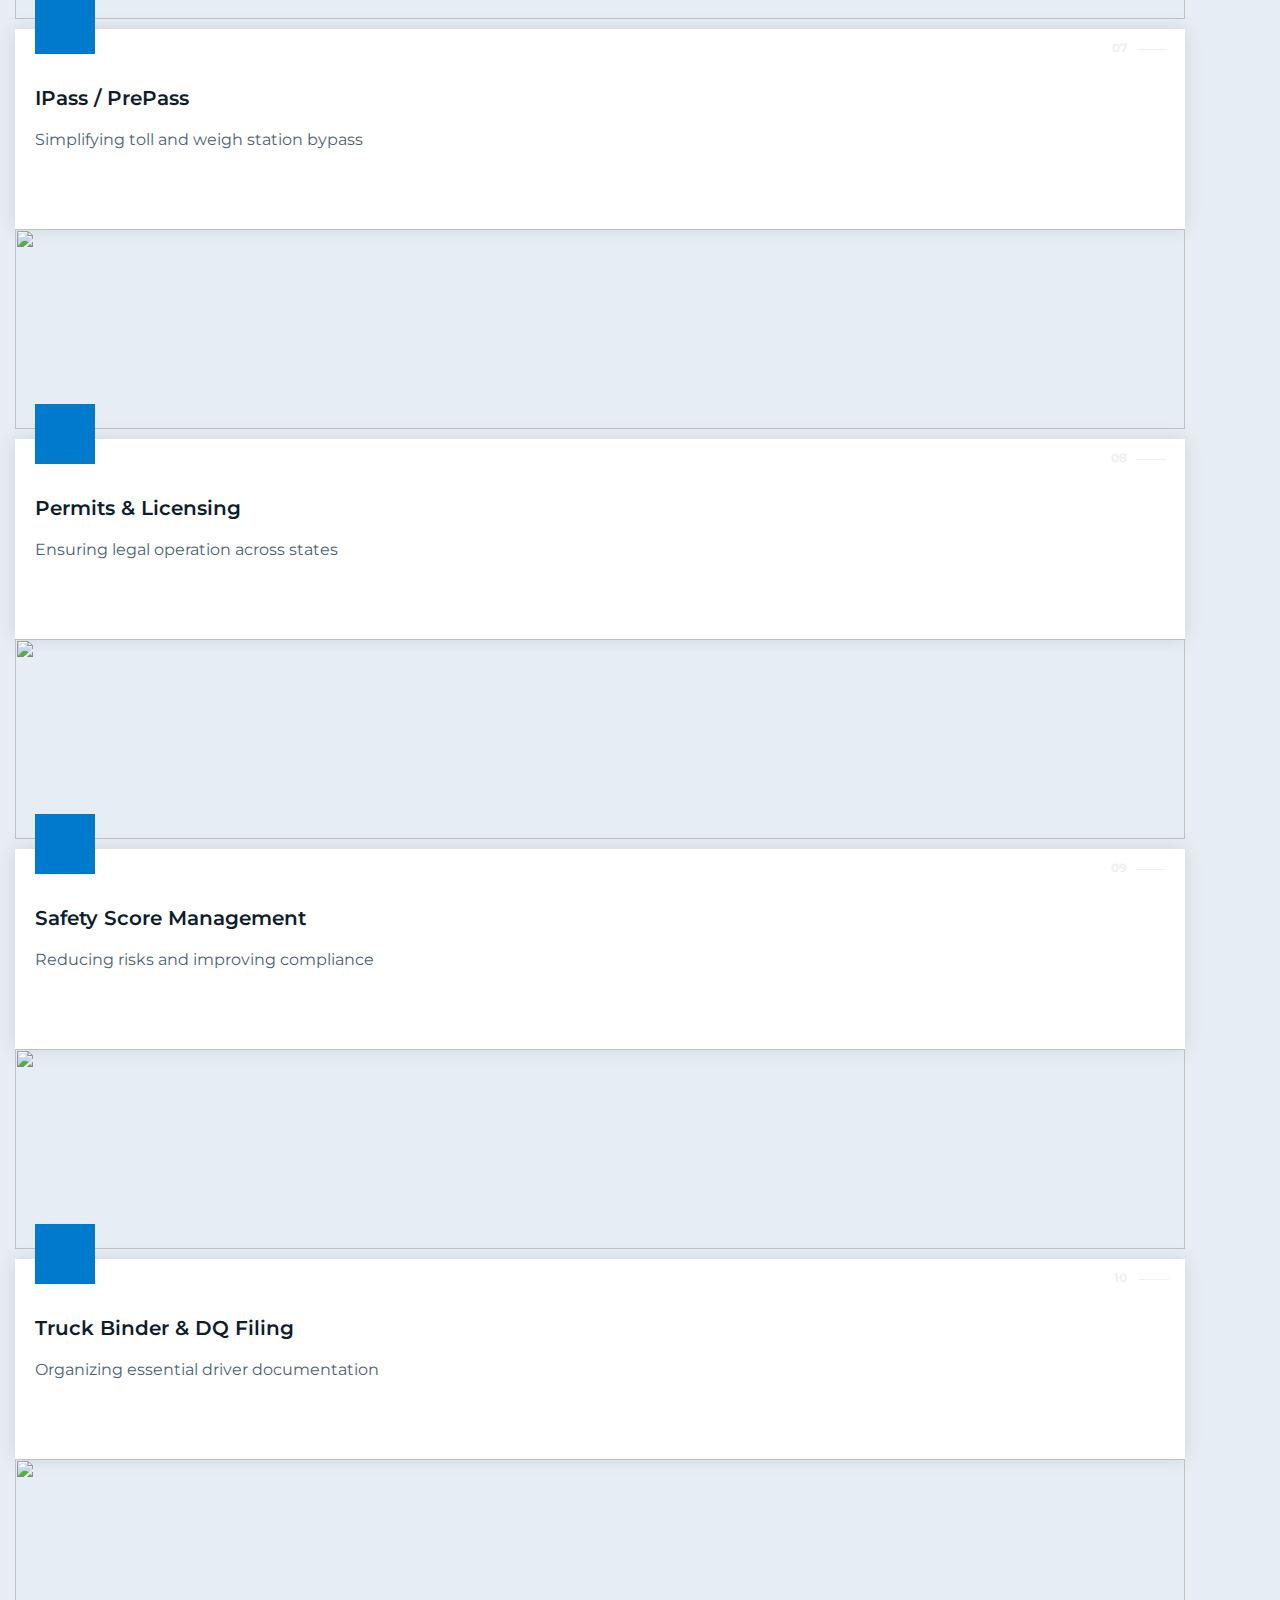
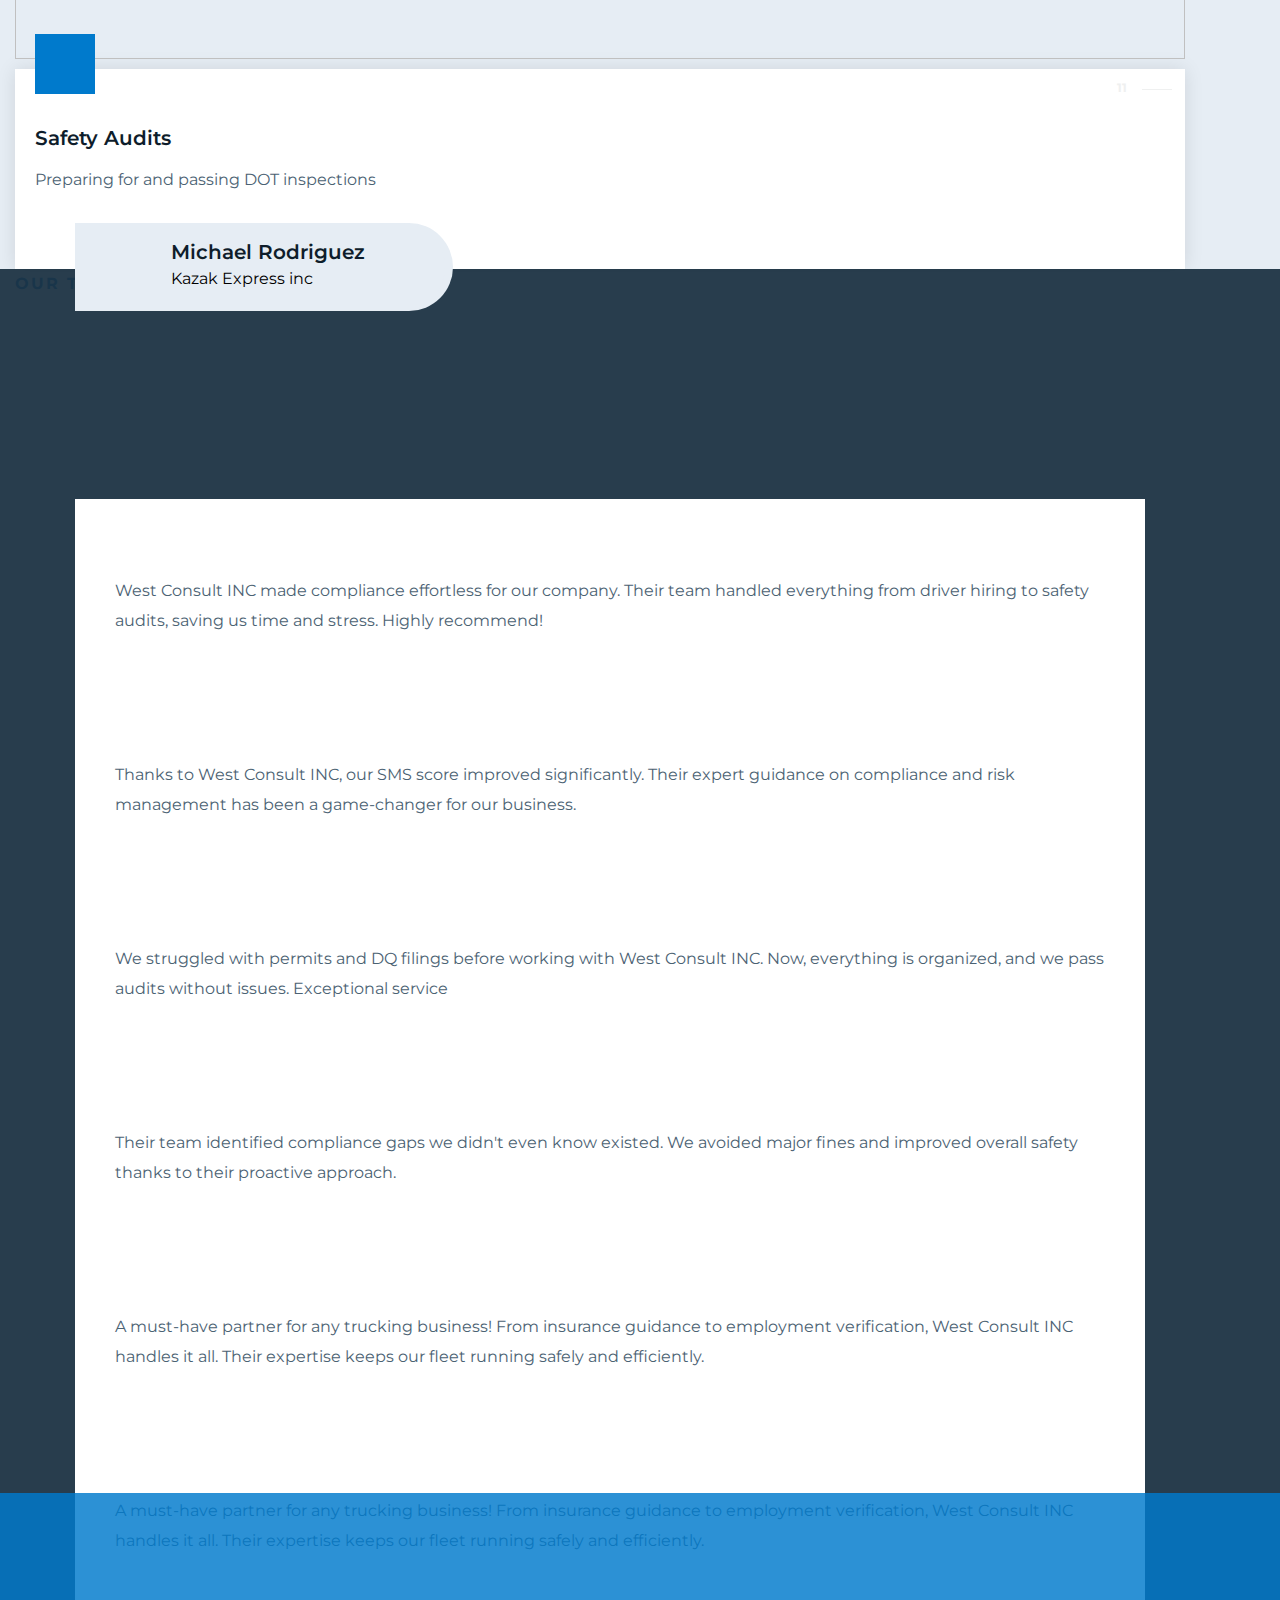
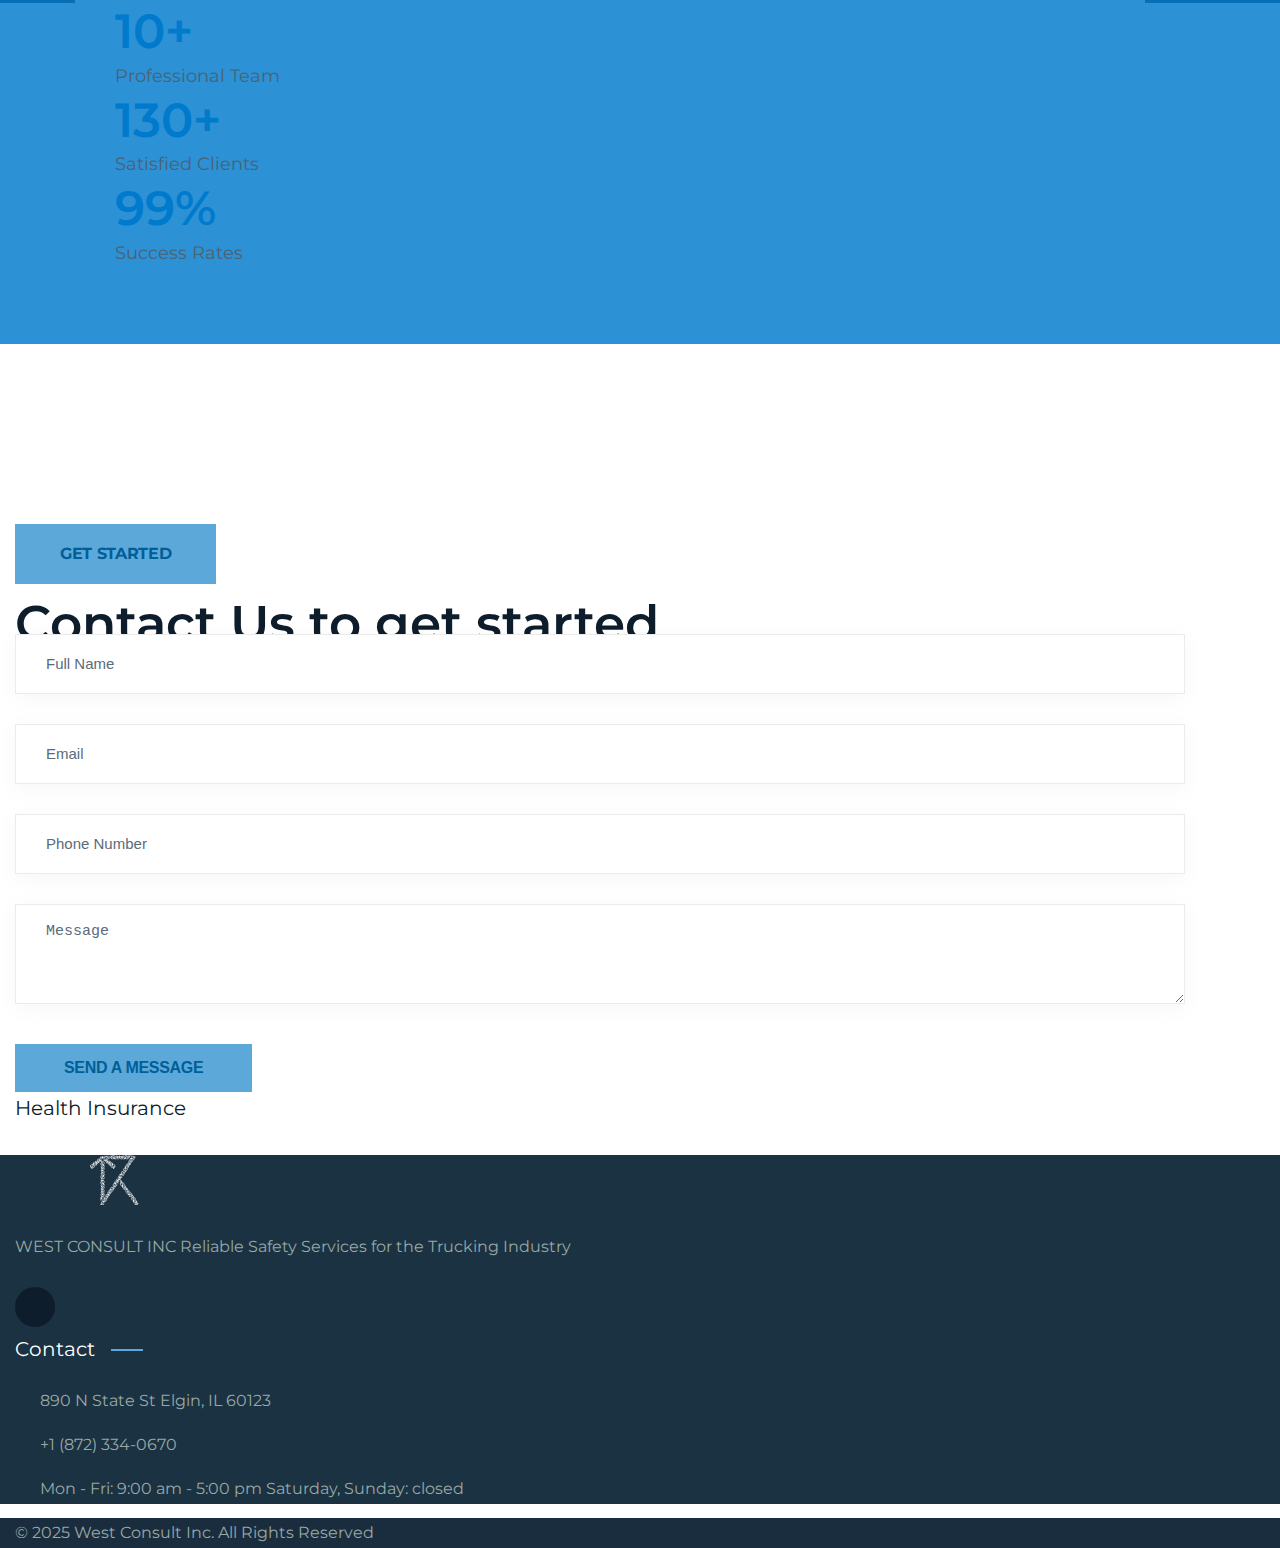
==== commit 1e91c6b5: "removed footer unused things" ====
--- a/index.html
+++ b/index.html
@@ -1,35 +1,32 @@
 <!DOCTYPE html>
 <html class="no-js" lang="en">
-  <head>
-    <meta charset="utf-8" />
-    <meta http-equiv="x-ua-compatible" content="ie=edge" />
-    <title>West Consult Inc - Home</title>
-    <meta name="description" content="" />
-    <meta name="viewport" content="width=device-width, initial-scale=1" />
 
-    <!-- Place favicon.ico in the root directory -->
-    <link
-      rel="shortcut icon"
-      type="image/x-icon"
-      href="assets/img/logo/favicon.png"
-    />
+<head>
+  <meta charset="utf-8" />
+  <meta http-equiv="x-ua-compatible" content="ie=edge" />
+  <title>West Consult Inc - Home / Reliable Safety Services for the Trucking Industry</title>
+  <meta name="description" content="" />
+  <meta name="viewport" content="width=device-width, initial-scale=1" />
 
-    <!-- CSS here -->
-    <link rel="stylesheet" href="assets/css/bootstrap.css" />
-    <link rel="stylesheet" href="assets/css/meanmenu.css" />
-    <link rel="stylesheet" href="assets/css/animate.css" />
-    <link rel="stylesheet" href="assets/css/swiper-bundle.css" />
-    <link rel="stylesheet" href="assets/css/slick.css" />
-    <link rel="stylesheet" href="assets/css/magnific-popup.css" />
-    <link rel="stylesheet" href="assets/css/nice-select.css" />
-    <link rel="stylesheet" href="assets/css/font-awesome-pro.css" />
-    <link rel="stylesheet" href="assets/css/flaticon.css" />
-    <link rel="stylesheet" href="assets/css/spacing.css" />
-    <link rel="stylesheet" href="assets/css/main.css" />
-  </head>
+  <!-- Place favicon.ico in the root directory -->
+  <link rel="shortcut icon" type="image/x-icon" href="assets/img/logo/favicon.png" />
 
-  <body>
-    <!--[if lte IE 9]>
+  <!-- CSS here -->
+  <link rel="stylesheet" href="assets/css/bootstrap.css" />
+  <link rel="stylesheet" href="assets/css/meanmenu.css" />
+  <link rel="stylesheet" href="assets/css/animate.css" />
+  <link rel="stylesheet" href="assets/css/swiper-bundle.css" />
+  <link rel="stylesheet" href="assets/css/slick.css" />
+  <link rel="stylesheet" href="assets/css/magnific-popup.css" />
+  <link rel="stylesheet" href="assets/css/nice-select.css" />
+  <link rel="stylesheet" href="assets/css/font-awesome-pro.css" />
+  <link rel="stylesheet" href="assets/css/flaticon.css" />
+  <link rel="stylesheet" href="assets/css/spacing.css" />
+  <link rel="stylesheet" href="assets/css/main.css" />
+</head>
+
+<body>
+  <!--[if lte IE 9]>
       <p class="browserupgrade">
         You are using an <strong>outdated</strong> browser. Please
         <a href="https://browsehappy.com/">upgrade your browser</a> to improve
@@ -37,572 +34,444 @@
       </p>
     <![endif]-->
 
-    <!-- pre loader area start -->
-    <div id="loading">
-      <div id="loading-center">
-        <div id="loading-center-absolute">
-          <div class="object" id="object_one"></div>
-          <div class="object" id="object_two"></div>
-          <div class="object" id="object_three"></div>
-          <div class="object" id="object_four"></div>
-        </div>
-      </div>
-    </div>
-    <!-- pre loader area end -->
-    <!-- back to top start -->
-    <div class="back-to-top-wrapper">
-      <button id="back_to_top" type="button" class="back-to-top-btn">
-        <svg
-          width="12"
-          height="7"
-          viewBox="0 0 12 7"
-          fill="none"
-          xmlns="http://www.w3.org/2000/svg"
-        >
-          <path
-            d="M11 6L6 1L1 6"
-            stroke="currentColor"
-            stroke-width="1.5"
-            stroke-linecap="round"
-            stroke-linejoin="round"
-          />
-        </svg>
-      </button>
-    </div>
-    <!-- back to top end -->
-    <!-- search popup start -->
-    <div class="search__popup z-index-8">
-      <div class="container">
-        <div class="row">
-          <div class="col-xxl-12">
-            <div class="search__wrapper">
-              <div
-                class="search__top d-flex justify-content-between align-items-center"
-              >
-                <div class="search__logo">
-                  <a href="index.html">
-                    <img src="assets/img/logo/logo.png" alt="logo" />
-                  </a>
-                </div>
-                <div class="search__close">
-                  <button
-                    type="button"
-                    class="search__close-btn search-close-btn"
-                  >
-                    <svg
-                      width="18"
-                      height="18"
-                      viewBox="0 0 18 18"
-                      fill="none"
-                      xmlns="http://www.w3.org/2000/svg"
-                    >
+  <!-- pre loader area start -->
+  <div id="loading">
+    <div id="loading-center">
+      <div id="loading-center-absolute">
+        <div class="object" id="object_one"></div>
+        <div class="object" id="object_two"></div>
+        <div class="object" id="object_three"></div>
+        <div class="object" id="object_four"></div>
+      </div>
+    </div>
+  </div>
+  <!-- pre loader area end -->
+  <!-- back to top start -->
+  <div class="back-to-top-wrapper">
+    <button id="back_to_top" type="button" class="back-to-top-btn">
+      <svg width="12" height="7" viewBox="0 0 12 7" fill="none" xmlns="http://www.w3.org/2000/svg">
+        <path d="M11 6L6 1L1 6" stroke="currentColor" stroke-width="1.5" stroke-linecap="round"
+          stroke-linejoin="round" />
+      </svg>
+    </button>
+  </div>
+  <!-- back to top end -->
+  <!-- search popup start -->
+  <div class="search__popup z-index-8">
+    <div class="container">
+      <div class="row">
+        <div class="col-xxl-12">
+          <div class="search__wrapper">
+            <div class="search__top d-flex justify-content-between align-items-center">
+              <div class="search__logo">
+                <a href="index.html">
+                  <img src="assets/img/logo/logo.png" alt="logo" />
+                </a>
+              </div>
+              <div class="search__close">
+                <button type="button" class="search__close-btn search-close-btn">
+                  <svg width="18" height="18" viewBox="0 0 18 18" fill="none" xmlns="http://www.w3.org/2000/svg">
+                    <path d="M17 1L1 17" stroke="currentColor" stroke-width="1.5" stroke-linecap="round"
+                      stroke-linejoin="round" />
+                    <path d="M1 1L17 17" stroke="currentColor" stroke-width="1.5" stroke-linecap="round"
+                      stroke-linejoin="round" />
+                  </svg>
+                </button>
+              </div>
+            </div>
+            <div class="search__form">
+              <form action="#">
+                <div class="search__input">
+                  <input class="search-input-field" type="text" placeholder="Type here to search..." />
+                  <span class="search-focus-border"></span>
+                  <button type="submit">
+                    <svg width="20" height="20" viewBox="0 0 20 20" fill="none" xmlns="http://www.w3.org/2000/svg">
                       <path
-                        d="M17 1L1 17"
-                        stroke="currentColor"
-                        stroke-width="1.5"
-                        stroke-linecap="round"
-                        stroke-linejoin="round"
-                      />
-                      <path
-                        d="M1 1L17 17"
-                        stroke="currentColor"
-                        stroke-width="1.5"
-                        stroke-linecap="round"
-                        stroke-linejoin="round"
-                      />
+                        d="M9.55 18.1C14.272 18.1 18.1 14.272 18.1 9.55C18.1 4.82797 14.272 1 9.55 1C4.82797 1 1 4.82797 1 9.55C1 14.272 4.82797 18.1 9.55 18.1Z"
+                        stroke="currentColor" stroke-width="1.5" stroke-linecap="round" stroke-linejoin="round" />
+                      <path d="M19.0002 19.0002L17.2002 17.2002" stroke="currentColor" stroke-width="1.5"
+                        stroke-linecap="round" stroke-linejoin="round" />
                     </svg>
                   </button>
                 </div>
-              </div>
-              <div class="search__form">
-                <form action="#">
-                  <div class="search__input">
-                    <input
-                      class="search-input-field"
-                      type="text"
-                      placeholder="Type here to search..."
-                    />
-                    <span class="search-focus-border"></span>
-                    <button type="submit">
-                      <svg
-                        width="20"
-                        height="20"
-                        viewBox="0 0 20 20"
-                        fill="none"
-                        xmlns="http://www.w3.org/2000/svg"
-                      >
-                        <path
-                          d="M9.55 18.1C14.272 18.1 18.1 14.272 18.1 9.55C18.1 4.82797 14.272 1 9.55 1C4.82797 1 1 4.82797 1 9.55C1 14.272 4.82797 18.1 9.55 18.1Z"
-                          stroke="currentColor"
-                          stroke-width="1.5"
-                          stroke-linecap="round"
-                          stroke-linejoin="round"
-                        />
-                        <path
-                          d="M19.0002 19.0002L17.2002 17.2002"
-                          stroke="currentColor"
-                          stroke-width="1.5"
-                          stroke-linecap="round"
-                          stroke-linejoin="round"
-                        />
-                      </svg>
-                    </button>
-                  </div>
-                </form>
-              </div>
-            </div>
-          </div>
-        </div>
-      </div>
-    </div>
-    <div class="search-popup-overlay"></div>
-    <!-- search popup end -->
-    <!-- header area start -->
-    <header class="main-header d-none d-lg-block">
-      <div class="tp-header">
-        <div id="header-sticky" class="tp-header__wrapper-inner">
-          <div class="tp-header__logo grey-bg-2">
-            <a href="index.html">
-              <img src="assets/img/logo/logo.png" alt=""
-            /></a>
-          </div>
-          <div class="tp-header__main-header">
-            <div class="tp-header__top grey-bg-1">
-              <div class="tp-header__top-left text-left">
-                <p class="tp-header-top-left-text">WEST CONSULT INC</p>
-              </div>
-              <div class="tp-header__top-right text-end">
-                <div class="tp-location mr-30">
-                  <a
-                    href="https://www.google.com.co/maps/place/890+N+State+St,+Elgin,+IL+60123,+США/@42.0554352,-88.2985164,17z/data=!3m1!4b1!4m6!3m5!1s0x880f056ff4b76fe9:0x846ef8c3930b5206!8m2!3d42.0554352!4d-88.2959415!16s%2Fg%2F11cp7ym2dw?entry=ttu&g_ep=EgoyMDI1MDMxNy4wIKXMDSoASAFQAw%3D%3D"
-                    target="_blank"
-                  >
-                    <i class="fa-sharp fa-solid fa-location-dot"></i> 890 N
-                    State St Elgin, IL 60123</a
-                  >
-                </div>
-                <div class="envelope">
-                  <a href="mailto:info@thewestconsult.com "
-                    ><i class="fa-solid fa-envelope"></i>
-                    info@thewestconsult.com
-                  </a>
-                </div>
-              </div>
-            </div>
-            <div class="tp-main-menu">
-              <div
-                class="tp-header__bottom d-flex align-items-center justify-content-between"
-              >
-                <div class="main-menu">
-                  <div class="tp-header__wrapper-inner">
-                    <div class="tp-header__menu text-center">
-                      <nav id="mobile-menu">
-                        <ul>
-                          <li class="has-dropdown">
-                            <a class="active" href="index.html">Home</a>
-                          </li>
-                          <li>
-                            <a href="Insurance_01.html">Our services</a>
-                          </li>
+              </form>
+            </div>
+          </div>
+        </div>
+      </div>
+    </div>
+  </div>
+  <div class="search-popup-overlay"></div>
+  <!-- search popup end -->
+  <!-- header area start -->
+  <header class="main-header d-none d-lg-block">
+    <div class="tp-header">
+      <div id="header-sticky" class="tp-header__wrapper-inner">
+        <div class="tp-header__logo grey-bg-2">
+          <a href="index.html">
+            <img src="assets/img/logo/logo.png" alt="" /></a>
+        </div>
+        <div class="tp-header__main-header">
+          <div class="tp-header__top grey-bg-1">
+            <div class="tp-header__top-left text-left">
+              <p class="tp-header-top-left-text">WEST CONSULT INC</p>
+            </div>
+            <div class="tp-header__top-right text-end">
+              <div class="tp-location mr-30">
+                <a href="https://www.google.com.co/maps/place/890+N+State+St,+Elgin,+IL+60123,+США/@42.0554352,-88.2985164,17z/data=!3m1!4b1!4m6!3m5!1s0x880f056ff4b76fe9:0x846ef8c3930b5206!8m2!3d42.0554352!4d-88.2959415!16s%2Fg%2F11cp7ym2dw?entry=ttu&g_ep=EgoyMDI1MDMxNy4wIKXMDSoASAFQAw%3D%3D"
+                  target="_blank">
+                  <i class="fa-sharp fa-solid fa-location-dot"></i> 890 N
+                  State St Elgin, IL 60123</a>
+              </div>
+              <div class="envelope">
+                <a href="mailto:info@thewestconsult.com "><i class="fa-solid fa-envelope"></i>
+                  info@thewestconsult.com
+                </a>
+              </div>
+            </div>
+          </div>
+          <div class="tp-main-menu">
+            <div class="tp-header__bottom d-flex align-items-center justify-content-between">
+              <div class="main-menu">
+                <div class="tp-header__wrapper-inner">
+                  <div class="tp-header__menu text-center">
+                    <nav id="mobile-menu">
+                      <ul>
+                        <li class="has-dropdown">
+                          <a class="active" href="index.html">Home</a>
+                        </li>
+                        <li>
+                          <a href="Insurance_01.html">Our services</a>
+                        </li>
 
-                          <li>
-                            <a href="faqs.html">FAQ</a>
-                          </li>
-                          <li><a href="contact.html">Contact</a></li>
-                          <li><a href="fields.html">Forms</a></li>
-                        </ul>
-                      </nav>
-                    </div>
-                  </div>
-                </div>
-                <div
-                  class="tp-header__right-box d-flex justify-content-end align-items-center"
-                >
-                  <div class="tp-header__right d-flex align-items-center">
-                    <div class="tp-header__contact-number">
-                      <div class="sm-clist__icon">
-                        <i class="flaticon-telephone"></i>
-                      </div>
-                      <div class="sm-clist__text text-start ml-15 mr-25">
-                        <span>Call Us Anytime</span>
-                        <a href="tel:+18723340670">+1 (872) 334-0670 </a>
-                      </div>
-                    </div>
-                    <div class="tp-header-btn">
-                      <a class="tp-btn" href="contact.html">Contact Us</a>
-                    </div>
-                  </div>
-                  <div class="sidebar__menu">
-                    <a class="tp-menu-bar text-black" href="#"
-                      ><i class="fa-solid fa-bars"></i
-                    ></a>
-                  </div>
-                </div>
-              </div>
-            </div>
-          </div>
-        </div>
-      </div>
-    </header>
-    <div class="mobile-header d-lg-none">
-      <div class="container">
-        <div class="row align-items-center">
-          <div class="col-6">
-            <div class="mobile__logo">
-              <a href="index.html"
-                ><img src="assets/img/logo/logo-black.png" alt=""
-              /></a>
-            </div>
-          </div>
-          <div class="col-6">
-            <div class="mobile__menu text-end">
-              <a class="tp-menu-bar" href="javascript:void(0)"
-                ><i class="fa-solid fa-bars"></i
-              ></a>
-            </div>
-          </div>
-        </div>
-      </div>
-    </div>
-    <!-- header area end -->
-    <!-- tp-offcanvus-area-start -->
-    <div class="tpoffcanvas-area">
-      <div class="offcanvas__wrapper">
-        <div class="tpoffcanvas">
-          <div class="tpoffcanvas__close-btn">
-            <button class="close-btn"><i class="fal fa-times"></i></button>
-          </div>
-          <div class="tpoffcanvas__logo">
-            <a href="index.html">
-              <img src="assets/img/logo/logo-black.png" alt="" />
-            </a>
-          </div>
-          <div class="mobile-menu"></div>
-          <div class="tpoffcanvas__contact">
-            <h4 class="tpoffcanvas__title">Contacts</h4>
-            <div class="tpoffcanvas__contact-content d-flex">
-              <div class="tpoffcanvas__contact-content-icon">
-                <i class="fa-sharp fa-solid fa-location-dot"></i>
-              </div>
-              <div class="tpoffcanvas__contact-content-content">
-                <a
-                  href="https://www.google.com/maps/search/86+Road+Broklyn+Street,+600+New+York,+USA/@40.6897806,-74.0278086,12z/data=!3m1!4b1"
-                  >890 N State St Elgin, IL 60123
-                </a>
-              </div>
-            </div>
-            <div class="tpoffcanvas__contact-content d-flex">
-              <div class="tpoffcanvas__contact-content-icon">
-                <i class="fa-solid fa-envelope"></i>
-              </div>
-              <div class="tpoffcanvas__contact-content-content">
-                <a href="mailto:safety.westconsult@gmail.com">
-                  safety.westconsult@gmail.com
-                </a>
-              </div>
-            </div>
-            <div class="tpoffcanvas__contact-content d-flex">
-              <div class="tpoffcanvas__contact-content-icon">
-                <i class="fa-solid fa-phone"></i>
-              </div>
-              <div class="tpoffcanvas__contact-content-content">
-                <a href="tel:+18723340670"> +1 (872) 334-0670</a>
-              </div>
-            </div>
-          </div>
-          <div class="tpoffcanvas__social">
-            <a class="icon facebook" href="#"
-              ><i class="fab fa-facebook-f"></i
-            ></a>
-            <a class="icon twitter" href="#"><i class="fab fa-twitter"></i></a>
-            <a class="icon youtube" href="#"><i class="fab fa-youtube"></i></a>
-            <a class="icon linkedin" href="#"
-              ><i class="fab fa-linkedin"></i
-            ></a>
-          </div>
-        </div>
-      </div>
-    </div>
-    <div class="body-overlay"></div>
-    <!-- tp-offcanvus-area-end -->
-    <!-- slider area start -->
-    <div class="tp-slider__area p-relative">
-      <div class="hero-active swiper-container">
-        <div class="swiper-wrapper">
-          <div class="swiper-slide">
-            <div
-              class="slider-item single-slider tp-slider-overlay tp-slider__height d-flex align-items-center p-relative z-index-1 fix"
-            >
-              <div
-                class="tp-slider__bg"
-                data-background="assets/img/bg/bg.jpg"
-              ></div>
-              <div class="tp-slider__shap">
-                <img class="shap-1" src="assets/img/slider/shape.png" alt="" />
-              </div>
-              <div class="tp-slider__shap-right float-bob-y">
-                <img
-                  class="shap-right"
-                  src="assets/img/slider/shape6.png"
-                  alt=""
-                />
-              </div>
-              <div class="tp-slider__angle-shape"></div>
-              <div class="container">
-                <div class="row">
-                  <div class="col-xl-9">
-                    <div class="tp-slider__content p-relative z-index-1">
-                      <span class="tp-slider-sub-title"
-                        >Safety & Compliance Made Simple.</span
-                      >
-                      <h2 class="tp-slider-title mb-45">
-                        From driver recruitment to insurance, inspections and
-                        audits, we take care of safety and compliance to keep
-                        your business running smoothly.
-                      </h2>
-                      <div class="tp-slide-btn-box">
-                        <a class="tp-btn" href="Insurance_01.html"
-                          >let’s Get Started</a
-                        >
-                      </div>
-                    </div>
-                  </div>
-                </div>
-              </div>
-            </div>
-          </div>
-          <div class="swiper-slide">
-            <div
-              class="slider-item single-slider tp-slider-overlay tp-slider__height d-flex align-items-center p-relative z-index-1 fix"
-            >
-              <div
-                class="tp-slider__bg"
-                data-background="assets/img/bg/bg1.2.jpg"
-              ></div>
-              <div class="tp-slider__shap">
-                <img class="shap-1" src="assets/img/slider/shape.png" alt="" />
-              </div>
-              <div class="tp-slider__shap-right float-bob-y">
-                <img
-                  class="shap-right"
-                  src="assets/img/slider/shape6.png"
-                  alt=""
-                />
-              </div>
-              <div class="tp-slider__angle-shape"></div>
-              <div class="container">
-                <div class="row">
-                  <div class="col-xl-9">
-                    <div class="tp-slider__content p-relative z-index-1">
-                      <span class="tp-slider-sub-title"
-                        >Protecting Your Fleet, Powering Your Business.</span
-                      >
-                      <h2 class="tp-slider-title mb-45">
-                        We help you reduce risks, manage documents and pass
-                        inspections without hassle - from DQ files to SMS Score
-                        monitoring.
-                      </h2>
-                      <div class="tp-slide-btn-box">
-                        <a class="tp-btn" href="Insurance_01.html"
-                          >let’s Get Started</a
-                        >
-                      </div>
-                    </div>
-                  </div>
-                </div>
-              </div>
-            </div>
-          </div>
-          <div class="swiper-slide">
-            <div
-              class="slider-item single-slider tp-slider-overlay tp-slider__height d-flex align-items-center p-relative z-index-1 fix"
-            >
-              <div
-                class="tp-slider__bg"
-                data-background="assets/img/bg/bg1.3.jpg"
-              ></div>
-              <div class="tp-slider__shap">
-                <img class="shap-1" src="assets/img/slider/shape.png" alt="" />
-              </div>
-              <div class="tp-slider__shap-right float-bob-y">
-                <img
-                  class="shap-right"
-                  src="assets/img/slider/shape6.png"
-                  alt=""
-                />
-              </div>
-              <div class="tp-slider__angle-shape"></div>
-              <div class="container">
-                <div class="row">
-                  <div class="col-xl-9">
-                    <div class="tp-slider__content p-relative z-index-1">
-                      <span class="tp-slider-sub-title"
-                        >Drive with Confidence, Operate with Compliance.</span
-                      >
-                      <h2 class="tp-slider-title mb-45">
-                        Driver recruitment, insurance, permits, alcohol and drug
-                        testing, safety audits - a full range of solutions for
-                        the trucking business.
-                      </h2>
-                      <div class="tp-slide-btn-box">
-                        <a class="tp-btn" href="Insurance_01.html"
-                          >let’s Get Started</a
-                        >
-                      </div>
-                    </div>
-                  </div>
-                </div>
-              </div>
-            </div>
-          </div>
-        </div>
-      </div>
-      <div class="tp-slider__nav">
-        <button class="hero-button-next">
-          <i class="fa-sharp fa-regular fa-arrow-right"></i>
-        </button>
-        <button class="hero-button-prev">
-          <i class="fa-regular fa-arrow-left"></i>
-        </button>
-      </div>
-      <div class="tp-slider__social-horizonter">
-        <ul>
-          <li>
-            <a
-              href="https://www.instagram.com/thewestconsult?igsh=NTJpNXZ1aHZwYzhq"
-              >INSTAGRAM</a
-            >
-          </li>
-          <li><a href="#">TWITTER</a></li>
-          <li><a href="#">FACEBOOK</a></li>
-        </ul>
-      </div>
-    </div>
-    <!-- slider area end -->
-    <!-- feature area start -->
-    <div
-      class="tpfeature-area p-relative fix pt-115 pb-90"
-      data-background="assets/img/features/features.jpg"
-    >
-      <div class="tpfeature__man-img">
-        <img src="assets/img/features/features-man.png" alt="" />
-      </div>
-      <div class="container">
-        <div class="row">
-          <div class="col-xl-4 col-md-4 col-sm-6 col-12">
-            <div
-              class="tpfeature p-relative mb-30 wow fadeInUp"
-              data-wow-duration="1.5s"
-              data-wow-delay="300ms"
-            >
-              <!-- <div class="tpfeature__icon">
+                        <li>
+                          <a href="faqs.html">FAQ</a>
+                        </li>
+                        <li><a href="contact.html">Contact</a></li>
+                        <li><a href="fields.html">Forms</a></li>
+                      </ul>
+                    </nav>
+                  </div>
+                </div>
+              </div>
+              <div class="tp-header__right-box d-flex justify-content-end align-items-center">
+                <div class="tp-header__right d-flex align-items-center">
+                  <div class="tp-header__contact-number">
+                    <div class="sm-clist__icon">
+                      <i class="flaticon-telephone"></i>
+                    </div>
+                    <div class="sm-clist__text text-start ml-15 mr-25">
+                      <span>Call Us Anytime</span>
+                      <a href="tel:+18723340670">+1 (872) 334-0670 </a>
+                    </div>
+                  </div>
+                  <div class="tp-header-btn">
+                    <a class="tp-btn" href="contact.html">Contact Us</a>
+                  </div>
+                </div>
+                <div class="sidebar__menu">
+                  <a class="tp-menu-bar text-black" href="#"><i class="fa-solid fa-bars"></i></a>
+                </div>
+              </div>
+            </div>
+          </div>
+        </div>
+      </div>
+    </div>
+  </header>
+  <div class="mobile-header d-lg-none">
+    <div class="container">
+      <div class="row align-items-center">
+        <div class="col-6">
+          <div class="mobile__logo">
+            <a href="index.html"><img src="assets/img/logo/logo-black.png" alt="" /></a>
+          </div>
+        </div>
+        <div class="col-6">
+          <div class="mobile__menu text-end">
+            <a class="tp-menu-bar" href="javascript:void(0)"><i class="fa-solid fa-bars"></i></a>
+          </div>
+        </div>
+      </div>
+    </div>
+  </div>
+  <!-- header area end -->
+  <!-- tp-offcanvus-area-start -->
+  <div class="tpoffcanvas-area">
+    <div class="offcanvas__wrapper">
+      <div class="tpoffcanvas">
+        <div class="tpoffcanvas__close-btn">
+          <button class="close-btn"><i class="fal fa-times"></i></button>
+        </div>
+        <div class="tpoffcanvas__logo">
+          <a href="index.html">
+            <img src="assets/img/logo/logo-black.png" alt="" />
+          </a>
+        </div>
+        <div class="mobile-menu"></div>
+        <div class="tpoffcanvas__contact">
+          <h4 class="tpoffcanvas__title">Contacts</h4>
+          <div class="tpoffcanvas__contact-content d-flex">
+            <div class="tpoffcanvas__contact-content-icon">
+              <i class="fa-sharp fa-solid fa-location-dot"></i>
+            </div>
+            <div class="tpoffcanvas__contact-content-content">
+              <a
+                href="https://www.google.com/maps/search/86+Road+Broklyn+Street,+600+New+York,+USA/@40.6897806,-74.0278086,12z/data=!3m1!4b1">890
+                N State St Elgin, IL 60123
+              </a>
+            </div>
+          </div>
+          <div class="tpoffcanvas__contact-content d-flex">
+            <div class="tpoffcanvas__contact-content-icon">
+              <i class="fa-solid fa-envelope"></i>
+            </div>
+            <div class="tpoffcanvas__contact-content-content">
+              <a href="mailto:safety.westconsult@gmail.com">
+                safety.westconsult@gmail.com
+              </a>
+            </div>
+          </div>
+          <div class="tpoffcanvas__contact-content d-flex">
+            <div class="tpoffcanvas__contact-content-icon">
+              <i class="fa-solid fa-phone"></i>
+            </div>
+            <div class="tpoffcanvas__contact-content-content">
+              <a href="tel:+18723340670"> +1 (872) 334-0670</a>
+            </div>
+          </div>
+        </div>
+        <div class="tpoffcanvas__social">
+          <a class="icon facebook" href="#"><i class="fab fa-facebook-f"></i></a>
+          <a class="icon twitter" href="#"><i class="fab fa-twitter"></i></a>
+          <a class="icon youtube" href="#"><i class="fab fa-youtube"></i></a>
+          <a class="icon linkedin" href="#"><i class="fab fa-linkedin"></i></a>
+        </div>
+      </div>
+    </div>
+  </div>
+  <div class="body-overlay"></div>
+  <!-- tp-offcanvus-area-end -->
+  <!-- slider area start -->
+  <div class="tp-slider__area p-relative">
+    <div class="hero-active swiper-container">
+      <div class="swiper-wrapper">
+        <div class="swiper-slide">
+          <div
+            class="slider-item single-slider tp-slider-overlay tp-slider__height d-flex align-items-center p-relative z-index-1 fix">
+            <div class="tp-slider__bg" data-background="assets/img/bg/bg.jpg"></div>
+            <div class="tp-slider__shap">
+              <img class="shap-1" src="assets/img/slider/shape.png" alt="" />
+            </div>
+            <div class="tp-slider__shap-right float-bob-y">
+              <img class="shap-right" src="assets/img/slider/shape6.png" alt="" />
+            </div>
+            <div class="tp-slider__angle-shape"></div>
+            <div class="container">
+              <div class="row">
+                <div class="col-xl-9">
+                  <div class="tp-slider__content p-relative z-index-1">
+                    <span class="tp-slider-sub-title">Safety & Compliance Made Simple.</span>
+                    <h2 class="tp-slider-title mb-45">
+                      From driver recruitment to insurance, inspections and
+                      audits, we take care of safety and compliance to keep
+                      your business running smoothly.
+                    </h2>
+                    <div class="tp-slide-btn-box">
+                      <a class="tp-btn" href="Insurance_01.html">let’s Get Started</a>
+                    </div>
+                  </div>
+                </div>
+              </div>
+            </div>
+          </div>
+        </div>
+        <div class="swiper-slide">
+          <div
+            class="slider-item single-slider tp-slider-overlay tp-slider__height d-flex align-items-center p-relative z-index-1 fix">
+            <div class="tp-slider__bg" data-background="assets/img/bg/bg1.2.jpg"></div>
+            <div class="tp-slider__shap">
+              <img class="shap-1" src="assets/img/slider/shape.png" alt="" />
+            </div>
+            <div class="tp-slider__shap-right float-bob-y">
+              <img class="shap-right" src="assets/img/slider/shape6.png" alt="" />
+            </div>
+            <div class="tp-slider__angle-shape"></div>
+            <div class="container">
+              <div class="row">
+                <div class="col-xl-9">
+                  <div class="tp-slider__content p-relative z-index-1">
+                    <span class="tp-slider-sub-title">Protecting Your Fleet, Powering Your Business.</span>
+                    <h2 class="tp-slider-title mb-45">
+                      We help you reduce risks, manage documents and pass
+                      inspections without hassle - from DQ files to SMS Score
+                      monitoring.
+                    </h2>
+                    <div class="tp-slide-btn-box">
+                      <a class="tp-btn" href="Insurance_01.html">let’s Get Started</a>
+                    </div>
+                  </div>
+                </div>
+              </div>
+            </div>
+          </div>
+        </div>
+        <div class="swiper-slide">
+          <div
+            class="slider-item single-slider tp-slider-overlay tp-slider__height d-flex align-items-center p-relative z-index-1 fix">
+            <div class="tp-slider__bg" data-background="assets/img/bg/bg1.3.jpg"></div>
+            <div class="tp-slider__shap">
+              <img class="shap-1" src="assets/img/slider/shape.png" alt="" />
+            </div>
+            <div class="tp-slider__shap-right float-bob-y">
+              <img class="shap-right" src="assets/img/slider/shape6.png" alt="" />
+            </div>
+            <div class="tp-slider__angle-shape"></div>
+            <div class="container">
+              <div class="row">
+                <div class="col-xl-9">
+                  <div class="tp-slider__content p-relative z-index-1">
+                    <span class="tp-slider-sub-title">Drive with Confidence, Operate with Compliance.</span>
+                    <h2 class="tp-slider-title mb-45">
+                      Driver recruitment, insurance, permits, alcohol and drug
+                      testing, safety audits - a full range of solutions for
+                      the trucking business.
+                    </h2>
+                    <div class="tp-slide-btn-box">
+                      <a class="tp-btn" href="Insurance_01.html">let’s Get Started</a>
+                    </div>
+                  </div>
+                </div>
+              </div>
+            </div>
+          </div>
+        </div>
+      </div>
+    </div>
+    <div class="tp-slider__nav">
+      <button class="hero-button-next">
+        <i class="fa-sharp fa-regular fa-arrow-right"></i>
+      </button>
+      <button class="hero-button-prev">
+        <i class="fa-regular fa-arrow-left"></i>
+      </button>
+    </div>
+    <div class="tp-slider__social-horizonter">
+      <ul>
+        <li style="min-width: 50px; min-height: 100px;"><a href="#"></a></li>
+        <li>
+          <a href="https://www.instagram.com/thewestconsult?igsh=NTJpNXZ1aHZwYzhq">INSTAGRAM</a>
+        </li>
+        <li style="min-width: 50px; min-height: 100px;"><a href="#"></a></li>
+      </ul>
+    </div>
+  </div>
+  <!-- slider area end -->
+  <!-- feature area start -->
+  <div class="tpfeature-area p-relative fix pt-115 pb-90" data-background="assets/img/features/features.jpg">
+    <div class="tpfeature__man-img">
+      <img src="assets/img/features/features-man.png" alt="" />
+    </div>
+    <div class="container">
+      <div class="row">
+        <div class="col-xl-4 col-md-4 col-sm-6 col-12">
+          <div class="tpfeature p-relative mb-30 wow fadeInUp" data-wow-duration="1.5s" data-wow-delay="300ms">
+            <!-- <div class="tpfeature__icon">
                 <i class="flaticon-save-money"></i>
               </div> -->
-              <div class="tpfeature__content">
-                <h3 class="tpfeature__title">
-                  Full range of services in one place
-                </h3>
-                <p>
-                  From driver hiring to insurance and audits – we handle all
-                  safety and compliance needs in one go.
-                </p>
-              </div>
-            </div>
-          </div>
-          <div class="col-xl-4 col-md-4 col-sm-6 col-12">
-            <div
-              class="tpfeature p-relative mb-30 wow fadeInUp"
-              data-wow-duration="1.5s"
-              data-wow-delay="500ms"
-            >
-              <!-- <div class="tpfeature__icon">
+            <div class="tpfeature__content">
+              <h3 class="tpfeature__title">
+                Full range of services in one place
+              </h3>
+              <p>
+                From driver hiring to insurance and audits – we handle all
+                safety and compliance needs in one go.
+              </p>
+            </div>
+          </div>
+        </div>
+        <div class="col-xl-4 col-md-4 col-sm-6 col-12">
+          <div class="tpfeature p-relative mb-30 wow fadeInUp" data-wow-duration="1.5s" data-wow-delay="500ms">
+            <!-- <div class="tpfeature__icon">
                 <i class="flaticon-save-money-1"></i>
               </div> -->
-              <div class="tpfeature__content">
-                <h3 class="tpfeature__title">
-                  Industry experts with real experience
-                </h3>
-                <p>
-                  We know trucking inside out, helping you minimize risks, avoid
-                  fines, and stay compliant.
-                </p>
-              </div>
-            </div>
-          </div>
-          <div class="col-xl-4 col-md-4 col-sm-6 col-12">
-            <div
-              class="tpfeature p-relative mb-30 wow fadeInUp"
-              data-wow-duration="1.5s"
-              data-wow-delay="700ms"
-            >
-              <!-- <div class="tpfeature__icon">
+            <div class="tpfeature__content">
+              <h3 class="tpfeature__title">
+                Industry experts with real experience
+              </h3>
+              <p>
+                We know trucking inside out, helping you minimize risks, avoid
+                fines, and stay compliant.
+              </p>
+            </div>
+          </div>
+        </div>
+        <div class="col-xl-4 col-md-4 col-sm-6 col-12">
+          <div class="tpfeature p-relative mb-30 wow fadeInUp" data-wow-duration="1.5s" data-wow-delay="700ms">
+            <!-- <div class="tpfeature__icon">
                 <i class="flaticon-house"></i>
               </div> -->
-              <div class="tpfeature__content">
-                <h3 class="tpfeature__title">Saving your time and money</h3>
-                <p>
-                  We reduce paperwork, cut unnecessary costs, and keep your
-                  fleet running smoothly.
-                </p>
-              </div>
-            </div>
-          </div>
-        </div>
-      </div>
-    </div>
-    <!-- feature area end -->
-    <!-- About area start -->
-    <div class="tp-about-area pt-120 pb-90">
-      <div class="container">
-        <div class="row">
-          <div class="col-xl-5 col-lg-6 col-md-10">
-            <div class="tp-about__wapper mb-30 p-relative">
-              <div class="tp-about-before"></div>
-              <div class="tp-about__main-img">
-                <img
-                  class="ab-1st-img"
-                  src="assets/img/about/about-img.jpg "
-                  alt=""
-                />s
-              </div>
-              <div class="tp-about__sec-img">
-                <img src="assets/img/about/about-sm.jpg" alt="" />
-              </div>
-              <div class="tp-about-counter">
-                <div class="tp-about-counter-icon mt-5">
-                  <span>
-                    <i class="flaticon-people"></i>
-                  </span>
-                </div>
-                <div class="counter__item">
-                  <div class="counter__content">
-                    <h3 class="counter__title"><span class="">150</span>+</h3>
-                    <p>Satisfied Customer</p>
-                  </div>
-                </div>
-              </div>
-            </div>
-          </div>
-          <div class="col-xl-7 col-lg-6 col-md-12">
-            <div class="tp-about__wrap ml-85">
-              <div class="tp-about__title-box">
-                <div class="tp-section-subtitle mb-10">
-                  Know about West Consult INC
-                </div>
-                <h2 class="tp-section-title mb-20">
-                  Your Trusted Partner in Trucking Safety & Compliance
-                </h2>
-                <p class="tp-section-pre mb-30">
-                  West Consult INC provides comprehensive safety and compliance
-                  solutions for the trucking industry. From driver hiring and
-                  insurance to audits and safety score monitoring, we help
-                  businesses minimize risks, stay compliant, and improve
-                  operational efficiency. Our expert team ensures your fleet
-                  runs smoothly while meeting all regulatory requirements.
-                </p>
-              </div>
-              <div class="tp-about__content">
-                <!-- <div class="row">
+            <div class="tpfeature__content">
+              <h3 class="tpfeature__title">Saving your time and money</h3>
+              <p>
+                We reduce paperwork, cut unnecessary costs, and keep your
+                fleet running smoothly.
+              </p>
+            </div>
+          </div>
+        </div>
+      </div>
+    </div>
+  </div>
+  <!-- feature area end -->
+  <!-- About area start -->
+  <div class="tp-about-area pt-120 pb-90">
+    <div class="container">
+      <div class="row">
+        <div class="col-xl-5 col-lg-6 col-md-10">
+          <div class="tp-about__wapper mb-30 p-relative">
+            <div class="tp-about-before"></div>
+            <div class="tp-about__main-img">
+              <img class="ab-1st-img" src="assets/img/about/about-img.jpg " alt="" />s
+            </div>
+            <div class="tp-about__sec-img">
+              <img src="assets/img/about/about-sm.jpg" alt="" />
+            </div>
+            <div class="tp-about-counter">
+              <div class="tp-about-counter-icon mt-5">
+                <span>
+                  <i class="flaticon-people"></i>
+                </span>
+              </div>
+              <div class="counter__item">
+                <div class="counter__content">
+                  <h3 class="counter__title"><span class="">150</span>+</h3>
+                  <p>Satisfied Customer</p>
+                </div>
+              </div>
+            </div>
+          </div>
+        </div>
+        <div class="col-xl-7 col-lg-6 col-md-12">
+          <div class="tp-about__wrap ml-85">
+            <div class="tp-about__title-box">
+              <div class="tp-section-subtitle mb-10">
+                Know about West Consult INC
+              </div>
+              <h2 class="tp-section-title mb-20">
+                Your Trusted Partner in Trucking Safety & Compliance
+              </h2>
+              <p class="tp-section-pre mb-30">
+                West Consult INC provides comprehensive safety and compliance
+                solutions for the trucking industry. From driver hiring and
+                insurance to audits and safety score monitoring, we help
+                businesses minimize risks, stay compliant, and improve
+                operational efficiency. Our expert team ensures your fleet
+                runs smoothly while meeting all regulatory requirements.
+              </p>
+            </div>
+            <div class="tp-about__content">
+              <!-- <div class="row">
                   <div class="col-xl-8">
                     <div class="tp-about__save-money mb-20">
                       <span><i class="flaticon-save-money-2"></i></span>
@@ -637,636 +506,544 @@
                     </div>
                   </div>
                 </div> -->
-              </div>
-              <div class="tp-about__btn-box">
-                <div class="tp-about__author mt-40">
-                  <div class="about-btn mr-30 mb-25">
-                    <a class="tp-btn" href="Insurance_01.html">DISCOVER MORE</a>
-                  </div>
-                </div>
-              </div>
-            </div>
-          </div>
-        </div>
-      </div>
-    </div>
-    <!-- About area end -->
-    <!-- service area start -->
-    <div class="searvice-area grey-bg-1 pt-120 pb-90">
-      <div class="container">
-        <div class="row">
+            </div>
+            <div class="tp-about__btn-box">
+              <div class="tp-about__author mt-40">
+                <div class="about-btn mr-30 mb-25">
+                  <a class="tp-btn" href="Insurance_01.html">DISCOVER MORE</a>
+                </div>
+              </div>
+            </div>
+          </div>
+        </div>
+      </div>
+    </div>
+  </div>
+  <!-- About area end -->
+  <!-- service area start -->
+  <div class="searvice-area grey-bg-1 pt-120 pb-90">
+    <div class="container">
+      <div class="row">
+        <div class="col-xxl-8 offset-xxl-2 col-xl-8 offset-xl-2 col-lg-10 offset-lg-1">
+          <div class="tp-section-box text-center mb-30">
+            <div class="tp-section-subtitle mb-10">what we provide</div>
+            <h2 class="tp-section-title mb-45">Our Services</h2>
+          </div>
+        </div>
+      </div>
+      <div class="row">
+        <div class="col-xl-3 col-lg-4 col-md-6 col-sm-6">
+          <div class="tpservices wow fadeInUp" data-wow-duration="1.5s" data-wow-delay="100ms">
+            <div class="tpservices__item mb-30">
+              <div class="tpservices__thumb">
+                <div class="tpservices__service-icon">
+                  <a href="Insurance_01.html"><i class="fa-solid fa-arrow-right-long"></i></a>
+                </div>
+                <img src="assets/img/services/service-img.jpg" alt="" />
+              </div>
+              <div class="tpservices__content text-left p-relative">
+                <div class="tpservices__icon">
+                  <a href="Insurance_01.html">
+                    <i class="flaticon-car-insurance"></i></a>
+                </div>
+                <h3 class="tpservices__title">
+                  <a href="Insurance_01.html">Driver Hiring</a>
+                </h3>
+                <p>MVR, PSP, Clearinghouse checks</p>
+                <div class="tpservices__number">
+                  <div class="tpservices__number-count">
+                    <span>01</span>
+                  </div>
+                </div>
+              </div>
+            </div>
+          </div>
+        </div>
+        <div class="col-xl-3 col-lg-4 col-md-6 col-sm-6">
+          <div class="tpservices wow fadeInUp" data-wow-duration="1.5s" data-wow-delay="300ms">
+            <div class="tpservices__item mb-30">
+              <div class="tpservices__thumb">
+                <div class="tpservices__service-icon z-index-2">
+                  <a href="Insurance_01.html"><i class="fa-solid fa-arrow-right-long"></i></a>
+                </div>
+                <img src="assets/img/services/service-imgi.jpg" alt="" />
+              </div>
+              <div class="tpservices__content text-left p-relative">
+                <div class="tpservices__icon">
+                  <a href="Insurance_01.html">
+                    <i class="flaticon-house"></i></a>
+                </div>
+                <h3 class="tpservices__title">
+                  <a href="Insurance_01.html">Insurance Assistance</a>
+                </h3>
+                <p>Liability, Cargo, Physical coverage</p>
+                <div class="tpservices__number">
+                  <div class="tpservices__number-count">
+                    <span>02</span>
+                  </div>
+                </div>
+              </div>
+            </div>
+          </div>
+        </div>
+        <div class="col-xl-3 col-lg-4 col-md-6 col-sm-6">
+          <div class="tpservices wow fadeInUp" data-wow-duration="1.5s" data-wow-delay="500ms">
+            <div class="tpservices__item mb-30">
+              <div class="tpservices__thumb">
+                <div class="tpservices__service-icon z-index-2">
+                  <a href="Insurance_01.html"><i class="fa-solid fa-arrow-right-long"></i></a>
+                </div>
+                <img src="assets/img/services/inspection.jpg" alt="" />
+              </div>
+              <div class="tpservices__content text-left p-relative">
+                <div class="tpservices__icon">
+                  <a href="Insurance_01.html">
+                    <i class="flaticon-life-protection"></i></a>
+                </div>
+                <h3 class="tpservices__title">
+                  <a href="Insurance_01.html">Inspections & Violations</a>
+                </h3>
+                <p>Handling tickets and compliance issues</p>
+                <div class="tpservices__number">
+                  <div class="tpservices__number-count">
+                    <span>03</span>
+                  </div>
+                </div>
+              </div>
+            </div>
+          </div>
+        </div>
+        <div class="col-xl-3 col-lg-4 col-md-6 col-sm-6">
+          <div class="tpservices wow fadeInUp" data-wow-duration="1.5s" data-wow-delay="700ms">
+            <div class="tpservices__item mb-30">
+              <div class="tpservices__thumb">
+                <div class="tpservices__service-icon z-index-2">
+                  <a href="Insurance_01.html"><i class="fa-solid fa-arrow-right-long"></i></a>
+                </div>
+                <img src="assets/img/services/drug.jpg" alt="" />
+              </div>
+              <div class="tpservices__content text-left p-relative">
+                <div class="tpservices__icon">
+                  <a href="Insurance_01.html"><i class="flaticon-heartbeat"></i></a>
+                </div>
+                <h3 class="tpservices__title">
+                  <a href="Insurance_01.html">Drug & Alcohol Testing</a>
+                </h3>
+                <p>Compliance with DOT regulations</p>
+                <div class="tpservices__number">
+                  <div class="tpservices__number-count">
+                    <span>04</span>
+                  </div>
+                </div>
+              </div>
+            </div>
+          </div>
+        </div>
+        <div class="col-xl-3 col-lg-4 col-md-6 col-sm-6">
+          <div class="tpservices wow fadeInUp" data-wow-duration="1.5s" data-wow-delay="900ms">
+            <div class="tpservices__item mb-30">
+              <div class="tpservices__thumb">
+                <div class="tpservices__service-icon z-index-2">
+                  <a href="Insurance_01.html"><i class="fa-solid fa-arrow-right-long"></i></a>
+                </div>
+                <img src="assets/img/services/emplyee.jpg" alt="" />
+              </div>
+              <div class="tpservices__content text-left p-relative">
+                <div class="tpservices__icon">
+                  <a href="Insurance_01.html"><i class="flaticon-briefcase"></i></a>
+                </div>
+                <h3 class="tpservices__title">
+                  <a href="Insurance_01.html">Employment Verification</a>
+                </h3>
+                <p>Fast and accurate background checks</p>
+                <div class="tpservices__number">
+                  <div class="tpservices__number-count">
+                    <span>05</span>
+                  </div>
+                </div>
+              </div>
+            </div>
+          </div>
+        </div>
+        <div class="col-xl-3 col-lg-4 col-md-6 col-sm-6">
+          <div class="tpservices wow fadeInUp" data-wow-duration="1.5s" data-wow-delay="1100ms">
+            <div class="tpservices__item mb-30">
+              <div class="tpservices__thumb z-index-2">
+                <div class="tpservices__service-icon">
+                  <a href="Insurance_01.html"><i class="fa-solid fa-arrow-right-long"></i></a>
+                </div>
+                <img src="assets/img/services/sms.jpg" alt="" />
+              </div>
+              <div class="tpservices__content text-left p-relative">
+                <div class="tpservices__icon">
+                  <a href="Insurance_01.html"><i class="flaticon-airplane"></i></a>
+                </div>
+                <h3 class="tpservices__title">
+                  <a href="Insurance_01.html">SMS Score Monitoring</a>
+                </h3>
+                <p>Tracking and improving safety performance</p>
+                <div class="tpservices__number">
+                  <div class="tpservices__number-count">
+                    <span>06</span>
+                  </div>
+                </div>
+              </div>
+            </div>
+          </div>
+        </div>
+        <div class="col-xl-3 col-lg-4 col-md-6 col-sm-6">
+          <div class="tpservices wow fadeInUp" data-wow-duration="1.5s" data-wow-delay="1300ms">
+            <div class="tpservices__item mb-30">
+              <div class="tpservices__thumb z-index-2">
+                <div class="tpservices__service-icon">
+                  <a href="Insurance_01.html"><i class="fa-solid fa-arrow-right-long"></i></a>
+                </div>
+                <img src="assets/img/services/service-img2.jpg" alt="" />
+              </div>
+              <div class="tpservices__content text-left p-relative">
+                <div class="tpservices__icon">
+                  <a href="Insurance_01.html">
+                    <i class="flaticon-fire"></i></a>
+                </div>
+                <h3 class="tpservices__title">
+                  <a href="Insurance_01.html">IPass / PrePass</a>
+                </h3>
+                <p>Simplifying toll and weigh station bypass</p>
+                <div class="tpservices__number">
+                  <div class="tpservices__number-count">
+                    <span>07</span>
+                  </div>
+                </div>
+              </div>
+            </div>
+          </div>
+        </div>
+        <div class="col-xl-3 col-lg-4 col-md-6 col-sm-6">
+          <div class="tpservices wow fadeInUp" data-wow-duration="1.5s" data-wow-delay="1500ms">
+            <div class="tpservices__item mb-30">
+              <div class="tpservices__thumb z-index-2">
+                <div class="tpservices__service-icon">
+                  <a href="Insurance_01.html"><i class="fa-solid fa-arrow-right-long"></i></a>
+                </div>
+                <img src="assets/img/services/permit.jpg" alt="" />
+              </div>
+              <div class="tpservices__content text-left p-relative">
+                <div class="tpservices__icon">
+                  <a href="Insurance_01.html">
+                    <i class="flaticon-customer-loyalty"></i></a>
+                </div>
+                <h3 class="tpservices__title">
+                  <a href="Insurance_01.html">Permits & Licensing</a>
+                </h3>
+                <p>Ensuring legal operation across states</p>
+                <div class="tpservices__number">
+                  <div class="tpservices__number-count">
+                    <span>08</span>
+                  </div>
+                </div>
+              </div>
+            </div>
+          </div>
+        </div>
+        <div class="col-xl-3 col-lg-4 col-md-6 col-sm-6">
+          <div class="tpservices wow fadeInUp" data-wow-duration="1.5s" data-wow-delay="1500ms">
+            <div class="tpservices__item mb-30">
+              <div class="tpservices__thumb z-index-2">
+                <div class="tpservices__service-icon">
+                  <a href="Insurance_01.html"><i class="fa-solid fa-arrow-right-long"></i></a>
+                </div>
+                <img src="assets/img/services/safety.jpg" alt="" />
+              </div>
+              <div class="tpservices__content text-left p-relative">
+                <div class="tpservices__icon">
+                  <a href="Insurance_01.html">
+                    <i class="flaticon-administration"></i></a>
+                </div>
+                <h3 class="tpservices__title">
+                  <a href="Insurance_01.html"> Safety Score Management </a>
+                </h3>
+                <p>Reducing risks and improving compliance</p>
+                <div class="tpservices__number">
+                  <div class="tpservices__number-count">
+                    <span>09</span>
+                  </div>
+                </div>
+              </div>
+            </div>
+          </div>
+        </div>
+        <div class="col-xl-3 col-lg-4 col-md-6 col-sm-6">
+          <div class="tpservices wow fadeInUp" data-wow-duration="1.5s" data-wow-delay="1500ms">
+            <div class="tpservices__item mb-30">
+              <div class="tpservices__thumb z-index-2">
+                <div class="tpservices__service-icon">
+                  <a href="Insurance_01.html"><i class="fa-solid fa-arrow-right-long"></i></a>
+                </div>
+                <img src="assets/img/services/truck.jpg" alt="" />
+              </div>
+              <div class="tpservices__content text-left p-relative">
+                <div class="tpservices__icon">
+                  <a href="Insurance_01.html">
+                    <i class="flaticon-solution"></i></a>
+                </div>
+                <h3 class="tpservices__title">
+                  <a href="Insurance_01.html"> Truck Binder & DQ Filing </a>
+                </h3>
+                <p>Organizing essential driver documentation</p>
+                <div class="tpservices__number">
+                  <div class="tpservices__number-count">
+                    <span>10</span>
+                  </div>
+                </div>
+              </div>
+            </div>
+          </div>
+        </div>
+        <div class="col-xl-3 col-lg-4 col-md-6 col-sm-6">
+          <div class="tpservices wow fadeInUp" data-wow-duration="1.5s" data-wow-delay="1500ms">
+            <div class="tpservices__item mb-30">
+              <div class="tpservices__thumb z-index-2">
+                <div class="tpservices__service-icon">
+                  <a href="Insurance_01.html"><i class="fa-solid fa-arrow-right-long"></i></a>
+                </div>
+                <img src="assets/img/services/audit.jpg" alt="" />
+              </div>
+              <div class="tpservices__content text-left p-relative">
+                <div class="tpservices__icon">
+                  <a href="Insurance_01.html">
+                    <i class="flaticon-check"></i></a>
+                </div>
+                <h3 class="tpservices__title">
+                  <a href="Insurance_01.html"> Safety Audits </a>
+                </h3>
+                <p>Preparing for and passing DOT inspections</p>
+                <div class="tpservices__number">
+                  <div class="tpservices__number-count">
+                    <span>11</span>
+                  </div>
+                </div>
+              </div>
+            </div>
+          </div>
+        </div>
+      </div>
+    </div>
+  </div>
+  <!-- service area end -->
+  <!-- choose  area start -->
+
+  <!-- choose  area end -->
+  <!-- Testimonials  area start -->
+  <div class="testimonials-area pt-120 pb-200" data-background="assets/img/testimonial/img.jpg">
+    <div class="container">
+      <div class="row">
+        <div class="col-xxl-8 offset-xxl-2 col-xl-8 offset-xl-2 col-lg-10 offset-lg-1 pb-35">
           <div
-            class="col-xxl-8 offset-xxl-2 col-xl-8 offset-xl-2 col-lg-10 offset-lg-1"
-          >
-            <div class="tp-section-box text-center mb-30">
-              <div class="tp-section-subtitle mb-10">what we provide</div>
-              <h2 class="tp-section-title mb-45">Our Services</h2>
-            </div>
-          </div>
-        </div>
-        <div class="row">
-          <div class="col-xl-3 col-lg-4 col-md-6 col-sm-6">
-            <div
-              class="tpservices wow fadeInUp"
-              data-wow-duration="1.5s"
-              data-wow-delay="100ms"
-            >
-              <div class="tpservices__item mb-30">
-                <div class="tpservices__thumb">
-                  <div class="tpservices__service-icon">
-                    <a href="Insurance_01.html"
-                      ><i class="fa-solid fa-arrow-right-long"></i
-                    ></a>
-                  </div>
-                  <img src="assets/img/services/service-img.jpg" alt="" />
-                </div>
-                <div class="tpservices__content text-left p-relative">
-                  <div class="tpservices__icon">
-                    <a href="Insurance_01.html">
-                      <i class="flaticon-car-insurance"></i
-                    ></a>
-                  </div>
-                  <h3 class="tpservices__title">
-                    <a href="Insurance_01.html">Driver Hiring</a>
-                  </h3>
-                  <p>MVR, PSP, Clearinghouse checks</p>
-                  <div class="tpservices__number">
-                    <div class="tpservices__number-count">
-                      <span>01</span>
-                    </div>
-                  </div>
-                </div>
-              </div>
-            </div>
-          </div>
-          <div class="col-xl-3 col-lg-4 col-md-6 col-sm-6">
-            <div
-              class="tpservices wow fadeInUp"
-              data-wow-duration="1.5s"
-              data-wow-delay="300ms"
-            >
-              <div class="tpservices__item mb-30">
-                <div class="tpservices__thumb">
-                  <div class="tpservices__service-icon z-index-2">
-                    <a href="Insurance_01.html"
-                      ><i class="fa-solid fa-arrow-right-long"></i
-                    ></a>
-                  </div>
-                  <img src="assets/img/services/service-imgi.jpg" alt="" />
-                </div>
-                <div class="tpservices__content text-left p-relative">
-                  <div class="tpservices__icon">
-                    <a href="Insurance_01.html">
-                      <i class="flaticon-house"></i
-                    ></a>
-                  </div>
-                  <h3 class="tpservices__title">
-                    <a href="Insurance_01.html">Insurance Assistance</a>
-                  </h3>
-                  <p>Liability, Cargo, Physical coverage</p>
-                  <div class="tpservices__number">
-                    <div class="tpservices__number-count">
-                      <span>02</span>
-                    </div>
-                  </div>
-                </div>
-              </div>
-            </div>
-          </div>
-          <div class="col-xl-3 col-lg-4 col-md-6 col-sm-6">
-            <div
-              class="tpservices wow fadeInUp"
-              data-wow-duration="1.5s"
-              data-wow-delay="500ms"
-            >
-              <div class="tpservices__item mb-30">
-                <div class="tpservices__thumb">
-                  <div class="tpservices__service-icon z-index-2">
-                    <a href="Insurance_01.html"
-                      ><i class="fa-solid fa-arrow-right-long"></i
-                    ></a>
-                  </div>
-                  <img src="assets/img/services/inspection.jpg" alt="" />
-                </div>
-                <div class="tpservices__content text-left p-relative">
-                  <div class="tpservices__icon">
-                    <a href="Insurance_01.html">
-                      <i class="flaticon-life-protection"></i
-                    ></a>
-                  </div>
-                  <h3 class="tpservices__title">
-                    <a href="Insurance_01.html">Inspections & Violations</a>
-                  </h3>
-                  <p>Handling tickets and compliance issues</p>
-                  <div class="tpservices__number">
-                    <div class="tpservices__number-count">
-                      <span>03</span>
-                    </div>
-                  </div>
-                </div>
-              </div>
-            </div>
-          </div>
-          <div class="col-xl-3 col-lg-4 col-md-6 col-sm-6">
-            <div
-              class="tpservices wow fadeInUp"
-              data-wow-duration="1.5s"
-              data-wow-delay="700ms"
-            >
-              <div class="tpservices__item mb-30">
-                <div class="tpservices__thumb">
-                  <div class="tpservices__service-icon z-index-2">
-                    <a href="Insurance_01.html"
-                      ><i class="fa-solid fa-arrow-right-long"></i
-                    ></a>
-                  </div>
-                  <img src="assets/img/services/drug.jpg" alt="" />
-                </div>
-                <div class="tpservices__content text-left p-relative">
-                  <div class="tpservices__icon">
-                    <a href="Insurance_01.html"
-                      ><i class="flaticon-heartbeat"></i
-                    ></a>
-                  </div>
-                  <h3 class="tpservices__title">
-                    <a href="Insurance_01.html">Drug & Alcohol Testing</a>
-                  </h3>
-                  <p>Compliance with DOT regulations</p>
-                  <div class="tpservices__number">
-                    <div class="tpservices__number-count">
-                      <span>04</span>
-                    </div>
-                  </div>
-                </div>
-              </div>
-            </div>
-          </div>
-          <div class="col-xl-3 col-lg-4 col-md-6 col-sm-6">
-            <div
-              class="tpservices wow fadeInUp"
-              data-wow-duration="1.5s"
-              data-wow-delay="900ms"
-            >
-              <div class="tpservices__item mb-30">
-                <div class="tpservices__thumb">
-                  <div class="tpservices__service-icon z-index-2">
-                    <a href="Insurance_01.html"
-                      ><i class="fa-solid fa-arrow-right-long"></i
-                    ></a>
-                  </div>
-                  <img src="assets/img/services/emplyee.jpg" alt="" />
-                </div>
-                <div class="tpservices__content text-left p-relative">
-                  <div class="tpservices__icon">
-                    <a href="Insurance_01.html"
-                      ><i class="flaticon-briefcase"></i
-                    ></a>
-                  </div>
-                  <h3 class="tpservices__title">
-                    <a href="Insurance_01.html">Employment Verification</a>
-                  </h3>
-                  <p>Fast and accurate background checks</p>
-                  <div class="tpservices__number">
-                    <div class="tpservices__number-count">
-                      <span>05</span>
-                    </div>
-                  </div>
-                </div>
-              </div>
-            </div>
-          </div>
-          <div class="col-xl-3 col-lg-4 col-md-6 col-sm-6">
-            <div
-              class="tpservices wow fadeInUp"
-              data-wow-duration="1.5s"
-              data-wow-delay="1100ms"
-            >
-              <div class="tpservices__item mb-30">
-                <div class="tpservices__thumb z-index-2">
-                  <div class="tpservices__service-icon">
-                    <a href="Insurance_01.html"
-                      ><i class="fa-solid fa-arrow-right-long"></i
-                    ></a>
-                  </div>
-                  <img src="assets/img/services/sms.jpg" alt="" />
-                </div>
-                <div class="tpservices__content text-left p-relative">
-                  <div class="tpservices__icon">
-                    <a href="Insurance_01.html"
-                      ><i class="flaticon-airplane"></i
-                    ></a>
-                  </div>
-                  <h3 class="tpservices__title">
-                    <a href="Insurance_01.html">SMS Score Monitoring</a>
-                  </h3>
-                  <p>Tracking and improving safety performance</p>
-                  <div class="tpservices__number">
-                    <div class="tpservices__number-count">
-                      <span>06</span>
-                    </div>
-                  </div>
-                </div>
-              </div>
-            </div>
-          </div>
-          <div class="col-xl-3 col-lg-4 col-md-6 col-sm-6">
-            <div
-              class="tpservices wow fadeInUp"
-              data-wow-duration="1.5s"
-              data-wow-delay="1300ms"
-            >
-              <div class="tpservices__item mb-30">
-                <div class="tpservices__thumb z-index-2">
-                  <div class="tpservices__service-icon">
-                    <a href="Insurance_01.html"
-                      ><i class="fa-solid fa-arrow-right-long"></i
-                    ></a>
-                  </div>
-                  <img src="assets/img/services/service-img2.jpg" alt="" />
-                </div>
-                <div class="tpservices__content text-left p-relative">
-                  <div class="tpservices__icon">
-                    <a href="Insurance_01.html">
-                      <i class="flaticon-fire"></i
-                    ></a>
-                  </div>
-                  <h3 class="tpservices__title">
-                    <a href="Insurance_01.html">IPass / PrePass</a>
-                  </h3>
-                  <p>Simplifying toll and weigh station bypass</p>
-                  <div class="tpservices__number">
-                    <div class="tpservices__number-count">
-                      <span>07</span>
-                    </div>
-                  </div>
-                </div>
-              </div>
-            </div>
-          </div>
-          <div class="col-xl-3 col-lg-4 col-md-6 col-sm-6">
-            <div
-              class="tpservices wow fadeInUp"
-              data-wow-duration="1.5s"
-              data-wow-delay="1500ms"
-            >
-              <div class="tpservices__item mb-30">
-                <div class="tpservices__thumb z-index-2">
-                  <div class="tpservices__service-icon">
-                    <a href="Insurance_01.html"
-                      ><i class="fa-solid fa-arrow-right-long"></i
-                    ></a>
-                  </div>
-                  <img src="assets/img/services/permit.jpg" alt="" />
-                </div>
-                <div class="tpservices__content text-left p-relative">
-                  <div class="tpservices__icon">
-                    <a href="Insurance_01.html">
-                      <i class="flaticon-customer-loyalty"></i
-                    ></a>
-                  </div>
-                  <h3 class="tpservices__title">
-                    <a href="Insurance_01.html">Permits & Licensing</a>
-                  </h3>
-                  <p>Ensuring legal operation across states</p>
-                  <div class="tpservices__number">
-                    <div class="tpservices__number-count">
-                      <span>08</span>
-                    </div>
-                  </div>
-                </div>
-              </div>
-            </div>
-          </div>
-          <div class="col-xl-3 col-lg-4 col-md-6 col-sm-6">
-            <div
-              class="tpservices wow fadeInUp"
-              data-wow-duration="1.5s"
-              data-wow-delay="1500ms"
-            >
-              <div class="tpservices__item mb-30">
-                <div class="tpservices__thumb z-index-2">
-                  <div class="tpservices__service-icon">
-                    <a href="Insurance_01.html"
-                      ><i class="fa-solid fa-arrow-right-long"></i
-                    ></a>
-                  </div>
-                  <img src="assets/img/services/safety.jpg" alt="" />
-                </div>
-                <div class="tpservices__content text-left p-relative">
-                  <div class="tpservices__icon">
-                    <a href="Insurance_01.html">
-                      <i class="flaticon-administration"></i
-                    ></a>
-                  </div>
-                  <h3 class="tpservices__title">
-                    <a href="Insurance_01.html"> Safety Score Management </a>
-                  </h3>
-                  <p>Reducing risks and improving compliance</p>
-                  <div class="tpservices__number">
-                    <div class="tpservices__number-count">
-                      <span>09</span>
-                    </div>
-                  </div>
-                </div>
-              </div>
-            </div>
-          </div>
-          <div class="col-xl-3 col-lg-4 col-md-6 col-sm-6">
-            <div
-              class="tpservices wow fadeInUp"
-              data-wow-duration="1.5s"
-              data-wow-delay="1500ms"
-            >
-              <div class="tpservices__item mb-30">
-                <div class="tpservices__thumb z-index-2">
-                  <div class="tpservices__service-icon">
-                    <a href="Insurance_01.html"
-                      ><i class="fa-solid fa-arrow-right-long"></i
-                    ></a>
-                  </div>
-                  <img src="assets/img/services/truck.jpg" alt="" />
-                </div>
-                <div class="tpservices__content text-left p-relative">
-                  <div class="tpservices__icon">
-                    <a href="Insurance_01.html">
-                      <i class="flaticon-solution"></i
-                    ></a>
-                  </div>
-                  <h3 class="tpservices__title">
-                    <a href="Insurance_01.html"> Truck Binder & DQ Filing </a>
-                  </h3>
-                  <p>Organizing essential driver documentation</p>
-                  <div class="tpservices__number">
-                    <div class="tpservices__number-count">
-                      <span>10</span>
-                    </div>
-                  </div>
-                </div>
-              </div>
-            </div>
-          </div>
-          <div class="col-xl-3 col-lg-4 col-md-6 col-sm-6">
-            <div
-              class="tpservices wow fadeInUp"
-              data-wow-duration="1.5s"
-              data-wow-delay="1500ms"
-            >
-              <div class="tpservices__item mb-30">
-                <div class="tpservices__thumb z-index-2">
-                  <div class="tpservices__service-icon">
-                    <a href="Insurance_01.html"
-                      ><i class="fa-solid fa-arrow-right-long"></i
-                    ></a>
-                  </div>
-                  <img src="assets/img/services/audit.jpg" alt="" />
-                </div>
-                <div class="tpservices__content text-left p-relative">
-                  <div class="tpservices__icon">
-                    <a href="Insurance_01.html">
-                      <i class="flaticon-check"></i
-                    ></a>
-                  </div>
-                  <h3 class="tpservices__title">
-                    <a href="Insurance_01.html"> Safety Audits </a>
-                  </h3>
-                  <p>Preparing for and passing DOT inspections</p>
-                  <div class="tpservices__number">
-                    <div class="tpservices__number-count">
-                      <span>11</span>
-                    </div>
-                  </div>
-                </div>
-              </div>
-            </div>
-          </div>
-        </div>
-      </div>
-    </div>
-    <!-- service area end -->
-    <!-- choose  area start -->
-
-    <!-- choose  area end -->
-    <!-- Testimonials  area start -->
-    <div
-      class="testimonials-area pt-120 pb-200"
-      data-background="assets/img/testimonial/img.jpg"
-    >
-      <div class="container">
-        <div class="row">
-          <div
-            class="col-xxl-8 offset-xxl-2 col-xl-8 offset-xl-2 col-lg-10 offset-lg-1 pb-35"
-          >
-            <div
-              class="tptestimonials-section-title tp-section-white text-center tp-testimonial-titile z-index position-relative"
-            >
-              <div class="tp-section-subtitle mb-15">Our Testimonials</div>
-              <h2 class="tp-section-title mb-20">
-                What our clients say about <br />
-                our service
-              </h2>
-            </div>
-          </div>
-        </div>
-        <div class="row">
-          <div class="col-xl-12">
-            <div class="tptestimonial-wrapper mb-20">
-              <div class="testimonials-active swiper-container">
-                <div class="swiper-wrapper">
-                  <div class="swiper-slide">
-                    <div class="tptestimonial">
-                      <div class="tptestimonial__avatar">
-                        <div class="">
-                          <div class="tptestimonial__thumb"></div>
-                          <div class="tptestimonial__designation">
-                            <div class="tptestimonial__meta">
-                              <h5 class="reviewer-name">James Walker</h5>
-                              <span class="reviewer-position">
-                                Sultan Trans INC
-                              </span>
-                            </div>
-                          </div>
-                        </div>
-                      </div>
-                      <div class="tptestimonial__info">
-                        <p>
-                          West Consult INC made compliance effortless for our
-                          company. Their team handled everything from driver
-                          hiring to safety audits, saving us time and stress.
-                          Highly recommend!
-                        </p>
-                        <div class="star mt-25">
-                          <i class="fa-solid fa-star"></i>
-                          <i class="fa-solid fa-star"></i>
-                          <i class="fa-solid fa-star"></i>
-                          <i class="fa-solid fa-star"></i>
-                          <i class="fa-solid fa-star"></i>
-                        </div>
-                      </div>
-                    </div>
-                  </div>
-                  <div class="swiper-slide">
-                    <div class="tptestimonial">
-                      <div class="tptestimonial__avatar">
+            class="tptestimonials-section-title tp-section-white text-center tp-testimonial-titile z-index position-relative">
+            <div class="tp-section-subtitle mb-15">Our Testimonials</div>
+            <h2 class="tp-section-title mb-20">
+              What our clients say about <br />
+              our service
+            </h2>
+          </div>
+        </div>
+      </div>
+      <div class="row">
+        <div class="col-xl-12">
+          <div class="tptestimonial-wrapper mb-20">
+            <div class="testimonials-active swiper-container">
+              <div class="swiper-wrapper">
+                <div class="swiper-slide">
+                  <div class="tptestimonial">
+                    <div class="tptestimonial__avatar">
+                      <div class="">
                         <div class="tptestimonial__thumb"></div>
                         <div class="tptestimonial__designation">
                           <div class="tptestimonial__meta">
-                            <h5 class="reviewer-name">Lisa Carter</h5>
-                            <span class="reviewer-position"
-                              >J7 Partners INC
+                            <h5 class="reviewer-name">James Walker</h5>
+                            <span class="reviewer-position">
+                              Sultan Trans INC
                             </span>
                           </div>
                         </div>
                       </div>
-                      <div class="tptestimonial__info">
-                        <p>
-                          Thanks to West Consult INC, our SMS score improved
-                          significantly. Their expert guidance on compliance and
-                          risk management has been a game-changer for our
-                          business.
-                        </p>
-                        <div class="star mt-25">
-                          <i class="fa-solid fa-star"></i>
-                          <i class="fa-solid fa-star"></i>
-                          <i class="fa-solid fa-star"></i>
-                          <i class="fa-solid fa-star"></i>
-                          <i class="fa-solid fa-star"></i>
+                    </div>
+                    <div class="tptestimonial__info">
+                      <p>
+                        West Consult INC made compliance effortless for our
+                        company. Their team handled everything from driver
+                        hiring to safety audits, saving us time and stress.
+                        Highly recommend!
+                      </p>
+                      <div class="star mt-25">
+                        <i class="fa-solid fa-star"></i>
+                        <i class="fa-solid fa-star"></i>
+                        <i class="fa-solid fa-star"></i>
+                        <i class="fa-solid fa-star"></i>
+                        <i class="fa-solid fa-star"></i>
+                      </div>
+                    </div>
+                  </div>
+                </div>
+                <div class="swiper-slide">
+                  <div class="tptestimonial">
+                    <div class="tptestimonial__avatar">
+                      <div class="tptestimonial__thumb"></div>
+                      <div class="tptestimonial__designation">
+                        <div class="tptestimonial__meta">
+                          <h5 class="reviewer-name">Lisa Carter</h5>
+                          <span class="reviewer-position">J7 Partners INC
+                          </span>
                         </div>
                       </div>
                     </div>
-                  </div>
-                  <div class="swiper-slide">
-                    <div class="tptestimonial">
-                      <div class="tptestimonial__avatar">
-                        <div class="tptestimonial__thumb"></div>
-                        <div class="tptestimonial__designation">
-                          <div class="tptestimonial__meta">
-                            <h5 class="reviewer-name">Michael Rodriguez</h5>
-                            <span class="reviewer-position">Fareast INC</span>
-                          </div>
+                    <div class="tptestimonial__info">
+                      <p>
+                        Thanks to West Consult INC, our SMS score improved
+                        significantly. Their expert guidance on compliance and
+                        risk management has been a game-changer for our
+                        business.
+                      </p>
+                      <div class="star mt-25">
+                        <i class="fa-solid fa-star"></i>
+                        <i class="fa-solid fa-star"></i>
+                        <i class="fa-solid fa-star"></i>
+                        <i class="fa-solid fa-star"></i>
+                        <i class="fa-solid fa-star"></i>
+                      </div>
+                    </div>
+                  </div>
+                </div>
+                <div class="swiper-slide">
+                  <div class="tptestimonial">
+                    <div class="tptestimonial__avatar">
+                      <div class="tptestimonial__thumb"></div>
+                      <div class="tptestimonial__designation">
+                        <div class="tptestimonial__meta">
+                          <h5 class="reviewer-name">Michael Rodriguez</h5>
+                          <span class="reviewer-position">Fareast INC</span>
                         </div>
                       </div>
-                      <div class="tptestimonial__info">
-                        <p>
-                          We struggled with permits and DQ filings before
-                          working with West Consult INC. Now, everything is
-                          organized, and we pass audits without issues.
-                          Exceptional service
-                        </p>
-                        <div class="star mt-25">
-                          <i class="fa-solid fa-star"></i>
-                          <i class="fa-solid fa-star"></i>
-                          <i class="fa-solid fa-star"></i>
-                          <i class="fa-solid fa-star"></i>
-                          <i class="fa-solid fa-star"></i>
+                    </div>
+                    <div class="tptestimonial__info">
+                      <p>
+                        We struggled with permits and DQ filings before
+                        working with West Consult INC. Now, everything is
+                        organized, and we pass audits without issues.
+                        Exceptional service
+                      </p>
+                      <div class="star mt-25">
+                        <i class="fa-solid fa-star"></i>
+                        <i class="fa-solid fa-star"></i>
+                        <i class="fa-solid fa-star"></i>
+                        <i class="fa-solid fa-star"></i>
+                        <i class="fa-solid fa-star"></i>
+                      </div>
+                    </div>
+                  </div>
+                </div>
+                <div class="swiper-slide">
+                  <div class="tptestimonial">
+                    <div class="tptestimonial__avatar">
+                      <div class="tptestimonial__thumb"></div>
+                      <div class="tptestimonial__designation">
+                        <div class="tptestimonial__meta">
+                          <h5 class="reviewer-name">Sarah Mitchell</h5>
+                          <span class="reviewer-position">KMS Freight INC
+                          </span>
                         </div>
                       </div>
                     </div>
-                  </div>
-                  <div class="swiper-slide">
-                    <div class="tptestimonial">
-                      <div class="tptestimonial__avatar">
-                        <div class="tptestimonial__thumb"></div>
-                        <div class="tptestimonial__designation">
-                          <div class="tptestimonial__meta">
-                            <h5 class="reviewer-name">Sarah Mitchell</h5>
-                            <span class="reviewer-position"
-                              >KMS Freight INC
-                            </span>
-                          </div>
+                    <div class="tptestimonial__info">
+                      <p>
+                        Their team identified compliance gaps we didn't even
+                        know existed. We avoided major fines and improved
+                        overall safety thanks to their proactive approach.
+                      </p>
+                      <div class="star mt-25">
+                        <i class="fa-solid fa-star"></i>
+                        <i class="fa-solid fa-star"></i>
+                        <i class="fa-solid fa-star"></i>
+                        <i class="fa-solid fa-star"></i>
+                        <i class="fa-solid fa-star"></i>
+                      </div>
+                    </div>
+                  </div>
+                </div>
+                <div class="swiper-slide">
+                  <div class="tptestimonial">
+                    <div class="tptestimonial__avatar">
+                      <div class="tptestimonial__thumb"></div>
+                      <div class="tptestimonial__designation">
+                        <div class="tptestimonial__meta">
+                          <h5 class="reviewer-name">Robert Johnson</h5>
+                          <span class="reviewer-position">HIGHKICK LOGISTICS INC
+                          </span>
                         </div>
                       </div>
-                      <div class="tptestimonial__info">
-                        <p>
-                          Their team identified compliance gaps we didn't even
-                          know existed. We avoided major fines and improved
-                          overall safety thanks to their proactive approach.
-                        </p>
-                        <div class="star mt-25">
-                          <i class="fa-solid fa-star"></i>
-                          <i class="fa-solid fa-star"></i>
-                          <i class="fa-solid fa-star"></i>
-                          <i class="fa-solid fa-star"></i>
-                          <i class="fa-solid fa-star"></i>
+                    </div>
+                    <div class="tptestimonial__info">
+                      <p>
+                        A must-have partner for any trucking business! From
+                        insurance guidance to employment verification, West
+                        Consult INC handles it all. Their expertise keeps our
+                        fleet running safely and efficiently.
+                      </p>
+                      <div class="star mt-25">
+                        <i class="fa-solid fa-star"></i>
+                        <i class="fa-solid fa-star"></i>
+                        <i class="fa-solid fa-star"></i>
+                        <i class="fa-solid fa-star"></i>
+                        <i class="fa-solid fa-star"></i>
+                      </div>
+                    </div>
+                  </div>
+                </div>
+                <div class="swiper-slide">
+                  <div class="tptestimonial">
+                    <div class="tptestimonial__avatar">
+                      <div class="tptestimonial__thumb"></div>
+                      <div class="tptestimonial__designation">
+                        <div class="tptestimonial__meta">
+                          <h5 class="reviewer-name">Michael Rodriguez</h5>
+                          <span class="reviewer-position">Kazak Express inc
+                          </span>
                         </div>
                       </div>
                     </div>
-                  </div>
-                  <div class="swiper-slide">
-                    <div class="tptestimonial">
-                      <div class="tptestimonial__avatar">
-                        <div class="tptestimonial__thumb"></div>
-                        <div class="tptestimonial__designation">
-                          <div class="tptestimonial__meta">
-                            <h5 class="reviewer-name">Robert Johnson</h5>
-                            <span class="reviewer-position"
-                              >HIGHKICK LOGISTICS INC
-                            </span>
-                          </div>
-                        </div>
-                      </div>
-                      <div class="tptestimonial__info">
-                        <p>
-                          A must-have partner for any trucking business! From
-                          insurance guidance to employment verification, West
-                          Consult INC handles it all. Their expertise keeps our
-                          fleet running safely and efficiently.
-                        </p>
-                        <div class="star mt-25">
-                          <i class="fa-solid fa-star"></i>
-                          <i class="fa-solid fa-star"></i>
-                          <i class="fa-solid fa-star"></i>
-                          <i class="fa-solid fa-star"></i>
-                          <i class="fa-solid fa-star"></i>
-                        </div>
-                      </div>
-                    </div>
-                  </div>
-                  <div class="swiper-slide">
-                    <div class="tptestimonial">
-                      <div class="tptestimonial__avatar">
-                        <div class="tptestimonial__thumb"></div>
-                        <div class="tptestimonial__designation">
-                          <div class="tptestimonial__meta">
-                            <h5 class="reviewer-name">Michael Rodriguez</h5>
-                            <span class="reviewer-position"
-                              >Kazak Express inc
-                            </span>
-                          </div>
-                        </div>
-                      </div>
-                      <div class="tptestimonial__info">
-                        <p>
-                          A must-have partner for any trucking business! From
-                          insurance guidance to employment verification, West
-                          Consult INC handles it all. Their expertise keeps our
-                          fleet running safely and efficiently.
-                        </p>
-                        <div class="star mt-25">
-                          <i class="fa-solid fa-star"></i>
-                          <i class="fa-solid fa-star"></i>
-                          <i class="fa-solid fa-star"></i>
-                          <i class="fa-solid fa-star"></i>
-                          <i class="fa-solid fa-star"></i>
-                        </div>
-                      </div>
-                    </div>
-                  </div>
-                </div>
-                <div class="testimonial-slider-dots text-center mt-50"></div>
-              </div>
-            </div>
-          </div>
-        </div>
-      </div>
-    </div>
-    <!-- Testimonials  area end -->
-    <!-- counter  area start -->
-    <div class="tp-fact-area counter-mlr">
-      <div class="container container-custom">
-        <div class="fact-bg" data-background="assets/img/counter/bg.jpg">
-          <div class="row align-items-center">
-            <!-- <div class="col-xl-3 col-lg-6 col-md-6 col-sm-6 col-6 col-12"> -->
-            <!-- <div
+                    <div class="tptestimonial__info">
+                      <p>
+                        A must-have partner for any trucking business! From
+                        insurance guidance to employment verification, West
+                        Consult INC handles it all. Their expertise keeps our
+                        fleet running safely and efficiently.
+                      </p>
+                      <div class="star mt-25">
+                        <i class="fa-solid fa-star"></i>
+                        <i class="fa-solid fa-star"></i>
+                        <i class="fa-solid fa-star"></i>
+                        <i class="fa-solid fa-star"></i>
+                        <i class="fa-solid fa-star"></i>
+                      </div>
+                    </div>
+                  </div>
+                </div>
+              </div>
+              <div class="testimonial-slider-dots text-center mt-50"></div>
+            </div>
+          </div>
+        </div>
+      </div>
+    </div>
+  </div>
+  <!-- Testimonials  area end -->
+  <!-- counter  area start -->
+  <div class="tp-fact-area counter-mlr">
+    <div class="container container-custom">
+      <div class="fact-bg" data-background="assets/img/counter/bg.jpg">
+        <div class="row align-items-center">
+          <!-- <div class="col-xl-3 col-lg-6 col-md-6 col-sm-6 col-6 col-12"> -->
+          <!-- <div
                 class="tpfact mb-30 d-flex align-items-center wow fadeInUp"
                 data-wow-duration="1.5s"
                 data-wow-delay="100ms"
@@ -1279,59 +1056,50 @@
                   <span>Gave Insurance</span>
                 </div>
               </div> -->
-            <!-- </div> -->
-            <div class="col-xl-4 col-lg-6 col-md-6 col-sm-6 col-6 col-12">
-              <div
-                class="tpfact mb-30 d-flex align-items-center wow fadeInUp"
-                data-wow-duration="1.5s"
-                data-wow-delay="300ms"
-              >
-                <div class="tpfact__icon">
-                  <i class="flaticon-group"></i>
-                </div>
-                <div class="tpfact__content">
-                  <h2><span class="">10</span>+</h2>
-                  <span>Professional Team</span>
-                </div>
-              </div>
-            </div>
-            <div class="col-xl-4 col-lg-6 col-md-6 col-sm-6 col-6 col-12">
-              <div
-                class="tpfact mb-30 d-flex align-items-center wow fadeInUp"
-                data-wow-duration="1.5s"
-                data-wow-delay="500ms"
-              >
-                <div class="tpfact__icon">
-                  <i class="flaticon-customer-loyalty"></i>
-                </div>
-                <div class="tpfact__content">
-                  <h2><span class="">130</span>+</h2>
-                  <span>Satisfied Clients</span>
-                </div>
-              </div>
-            </div>
-            <div class="col-xl-4 col-lg-6 col-md-6 col-sm-6 col-6 col-12">
-              <div
-                class="tpfact mb-30 d-flex align-items-center wow fadeInUp"
-                data-wow-duration="1.5s"
-                data-wow-delay="700ms"
-              >
-                <div class="tpfact__icon">
-                  <i class="flaticon-rate"></i>
-                </div>
-                <div class="tpfact__content">
-                  <h2><span class="">99</span>%</h2>
-                  <span>Success Rates</span>
-                </div>
-              </div>
-            </div>
-          </div>
-        </div>
-      </div>
-    </div>
-    <!-- counter  area end -->
-    <!-- projects area start -->
-    <!-- <div class="projects-area projects-area-margin pt-85 mlr">
+          <!-- </div> -->
+          <div class="col-xl-4 col-lg-6 col-md-6 col-sm-6 col-6 col-12">
+            <div class="tpfact mb-30 d-flex align-items-center wow fadeInUp" data-wow-duration="1.5s"
+              data-wow-delay="300ms">
+              <div class="tpfact__icon">
+                <i class="flaticon-group"></i>
+              </div>
+              <div class="tpfact__content">
+                <h2><span class="">10</span>+</h2>
+                <span>Professional Team</span>
+              </div>
+            </div>
+          </div>
+          <div class="col-xl-4 col-lg-6 col-md-6 col-sm-6 col-6 col-12">
+            <div class="tpfact mb-30 d-flex align-items-center wow fadeInUp" data-wow-duration="1.5s"
+              data-wow-delay="500ms">
+              <div class="tpfact__icon">
+                <i class="flaticon-customer-loyalty"></i>
+              </div>
+              <div class="tpfact__content">
+                <h2><span class="">130</span>+</h2>
+                <span>Satisfied Clients</span>
+              </div>
+            </div>
+          </div>
+          <div class="col-xl-4 col-lg-6 col-md-6 col-sm-6 col-6 col-12">
+            <div class="tpfact mb-30 d-flex align-items-center wow fadeInUp" data-wow-duration="1.5s"
+              data-wow-delay="700ms">
+              <div class="tpfact__icon">
+                <i class="flaticon-rate"></i>
+              </div>
+              <div class="tpfact__content">
+                <h2><span class="">99</span>%</h2>
+                <span>Success Rates</span>
+              </div>
+            </div>
+          </div>
+        </div>
+      </div>
+    </div>
+  </div>
+  <!-- counter  area end -->
+  <!-- projects area start -->
+  <!-- <div class="projects-area projects-area-margin pt-85 mlr">
       <div class="container-fluid">
         <div class="row">
           <div
@@ -1418,163 +1186,116 @@
         </div>
       </div>
     </div> -->
-    <!-- projects  area end -->
-    <!-- cta  area start -->
-    <div
-      class="cta-area pt-160 pb-110 p-relative fix"
-      data-background="assets/img/cta/cta1-bg.png"
-    >
-      <div class="tpcta__shap-bg">
-        <img src="assets/img/cta/shap6.png" alt="" />
-      </div>
+  <!-- projects  area end -->
+  <!-- cta  area start -->
+  <div class="cta-area pt-160 pb-110 p-relative fix" data-background="assets/img/cta/cta1-bg.png">
+    <div class="tpcta__shap-bg">
+      <img src="assets/img/cta/shap6.png" alt="" />
+    </div>
+    <div class="container">
+      <div class="row">
+        <div class="col-xl-6 col-md-8">
+          <div class="tpcta__wrapper">
+            <h2 class="tpcta__title">
+              Comprehensive <br />
+              Safety & Compliance Solutions for Your Trucking Business
+            </h2>
+          </div>
+        </div>
+        <div class="col-xl-6 col-md-4">
+          <div class="tpcta__btn text-md-end pt-30">
+            <a class="tp-btn-3" href="contact.html">GET STARTED</a>
+          </div>
+        </div>
+      </div>
+    </div>
+  </div>
+  <!-- cta  area end -->
+  <!-- get quote  area start -->
+  <div class="tp-insurance-area pt-110 pb-120 p-relative fix pb-70" data-background="assets/img/quote/bg.jpg">
+    <div class="tp-insurance-right-img">
+      <img src="assets/img/quote/right-bg.png" alt="" />
+    </div>
+    <div class="tp-insurance-innar">
       <div class="container">
-        <div class="row">
-          <div class="col-xl-6 col-md-8">
-            <div class="tpcta__wrapper">
-              <h2 class="tpcta__title">
-                Comprehensive <br />
-                Safety & Compliance Solutions for Your Trucking Business
-              </h2>
-            </div>
-          </div>
-          <div class="col-xl-6 col-md-4">
-            <div class="tpcta__btn text-md-end pt-30">
-              <a class="tp-btn-3" href="contact.html">GET STARTED</a>
-            </div>
-          </div>
-        </div>
-      </div>
-    </div>
-    <!-- cta  area end -->
-    <!-- get quote  area start -->
-    <div
-      class="tp-insurance-area pt-110 pb-120 p-relative fix pb-70"
-      data-background="assets/img/quote/bg.jpg"
-    >
-      <div class="tp-insurance-right-img">
-        <img src="assets/img/quote/right-bg.png" alt="" />
-      </div>
-      <div class="tp-insurance-innar">
-        <div class="container">
-          <div class="row align-items-center">
-            <div class="col-xl-6 col-lg-6 col-md-12">
-              <div class="tp-insurance-section-box mb-50">
-                <h3 class="tp-section-title">Contact Us to get started</h3>
-              </div>
+        <div class="row align-items-center">
+          <div class="col-xl-6 col-lg-6 col-md-12">
+            <div class="tp-insurance-section-box mb-50">
+              <h3 class="tp-section-title">Contact Us to get started</h3>
+            </div>
 
-              <div class="tab-content mr-50" id="nav-tabContent">
-                <div
-                  class="tab-pane fade active show"
-                  id="Home"
-                  role="tabpanel"
-                  aria-labelledby="nav-Home-tab"
-                  tabindex="0"
-                >
-                  <div class="tp-contact-form-wrapper">
-                    <div class="contact-section-title-box">
-                      <!-- <h4 class="tp-contact-sm-title">
+            <div class="tab-content mr-50" id="nav-tabContent">
+              <div class="tab-pane fade active show" id="Home" role="tabpanel" aria-labelledby="nav-Home-tab"
+                tabindex="0">
+                <div class="tp-contact-form-wrapper">
+                  <div class="contact-section-title-box">
+                    <!-- <h4 class="tp-contact-sm-title">
                         Vehicles insurance quote
                       </h4> -->
-                    </div>
-                    <div class="contactform">
-                      <form class="request__form-body">
-                        <div class="contactform__input">
-                          <input
-                            required=""
-                            type="text"
-                            placeholder="Full name"
-                          />
-                        </div>
-                        <div class="contactform__input">
-                          <input required="" type="email" placeholder="Email" />
-                        </div>
-                        <div class="contactform__input">
-                          <input
-                            required=""
-                            type="text"
-                            placeholder="Phone number"
-                          />
-                        </div>
-                        <div class="text_area">
-                          <textarea
-                            type="text"
-                            required=""
-                            placeholder="Message"
-                          ></textarea>
-                        </div>
-                        <!-- <div id="error_message"></div>
+                  </div>
+                  <div class="contactform">
+                    <form class="request__form-body">
+                      <div class="contactform__input">
+                        <input required="" type="text" placeholder="Full name" />
+                      </div>
+                      <div class="contactform__input">
+                        <input required="" type="email" placeholder="Email" />
+                      </div>
+                      <div class="contactform__input">
+                        <input required="" type="text" placeholder="Phone number" />
+                      </div>
+                      <div class="text_area">
+                        <textarea type="text" required="" placeholder="Message"></textarea>
+                      </div>
+                      <!-- <div id="error_message"></div>
                         <div id="success_message"></div> -->
 
-                        <div class="tpcta__btn">
-                          <button class="tp-btn" type="submit">
-                            SEND A MESSAGE
-                          </button>
-                        </div>
-                      </form>
-                    </div>
-                  </div>
-                </div>
-                <div
-                  class="tab-pane fade"
-                  id="Car"
-                  role="tabpanel"
-                  aria-labelledby="nav-Car-tab"
-                  tabindex="0"
-                >
-                  <!-- <div class="tp-contact-form-wrapper">
+                      <div class="tpcta__btn">
+                        <button class="tp-btn" type="submit">
+                          SEND A MESSAGE
+                        </button>
+                      </div>
+                    </form>
+                  </div>
+                </div>
+              </div>
+              <div class="tab-pane fade" id="Car" role="tabpanel" aria-labelledby="nav-Car-tab" tabindex="0">
+                <!-- <div class="tp-contact-form-wrapper">
                     <div class="contact-section-title-box">
                       <h4 class="tp-contact-sm-title">Car Insurance</h4>
                     </div>
                   </div> -->
-                </div>
-                <div
-                  class="tab-pane fade"
-                  id="Health"
-                  role="tabpanel"
-                  aria-labelledby="nav-Health-tab"
-                  tabindex="0"
-                >
-                  <div class="tp-contact-form-wrapper">
-                    <div class="contact-section-title-box">
-                      <h4 class="tp-contact-sm-title">Life Insurance</h4>
-                    </div>
-                  </div>
-                </div>
-                <div
-                  class="tab-pane fade"
-                  id="Education"
-                  role="tabpanel"
-                  aria-labelledby="nav-Education-tab"
-                  tabindex="0"
-                >
-                  <div class="tp-contact-form-wrapper">
-                    <div class="contact-section-title-box">
-                      <h4 class="tp-contact-sm-title">Health Insurance</h4>
-                    </div>
-                  </div>
-                </div>
-              </div>
-            </div>
-            <div class="col-md-6 col-lg-6 col-md-12">
-              <div
-                class="quote-bg-mask ml-25 wow slideInRight animated"
-                data-wow-duration="2500ms"
-                data-wow-delay="100ms"
-              >
-                <img
-                  class="quote-inner-img"
-                  src="assets/img/quote/1.jpg"
-                  alt=""
-                />
-              </div>
-            </div>
-          </div>
-        </div>
-      </div>
-    </div>
-    <!-- get quote  area end -->
-    <!-- blog  area start -->
-    <!-- <div class="blog-area pt-120 pb-90">
+              </div>
+              <div class="tab-pane fade" id="Health" role="tabpanel" aria-labelledby="nav-Health-tab" tabindex="0">
+                <div class="tp-contact-form-wrapper">
+                  <div class="contact-section-title-box">
+                    <h4 class="tp-contact-sm-title">Life Insurance</h4>
+                  </div>
+                </div>
+              </div>
+              <div class="tab-pane fade" id="Education" role="tabpanel" aria-labelledby="nav-Education-tab"
+                tabindex="0">
+                <div class="tp-contact-form-wrapper">
+                  <div class="contact-section-title-box">
+                    <h4 class="tp-contact-sm-title">Health Insurance</h4>
+                  </div>
+                </div>
+              </div>
+            </div>
+          </div>
+          <div class="col-md-6 col-lg-6 col-md-12">
+            <div class="quote-bg-mask ml-25 wow slideInRight animated" data-wow-duration="2500ms"
+              data-wow-delay="100ms">
+              <img class="quote-inner-img" src="assets/img/quote/1.jpg" alt="" />
+            </div>
+          </div>
+        </div>
+      </div>
+    </div>
+  </div>
+  <!-- get quote  area end -->
+  <!-- blog  area start -->
+  <!-- <div class="blog-area pt-120 pb-90">
       <div class="container">
         <div class="row">
           <div
@@ -1715,128 +1436,107 @@
         </div>
       </div>
     </div> -->
-    <!-- blog  area end -->
-    <!-- footer  area start -->
-    <div class="footer__area" data-background="assets/img/footer/img.jpg">
-      <div class="footer__top pt-120 pb-90">
-        <div class="container">
+  <!-- blog  area end -->
+  <!-- footer  area start -->
+  <div class="footer__area" data-background="assets/img/footer/img.jpg">
+    <div class="footer__top pt-120 pb-90">
+      <div class="container">
+        <div class="row">
+          <div class="col-xxl-3 col-lg-6 col-md-6 col-sm-6">
+            <div class="footer__widget footer__widget-1 pb-30">
+              <div class="footer__logo">
+                <div class="logo">
+                  <a href="index.html">
+                    <img src="assets/img/logo/logo.png" alt="" />
+                  </a>
+                </div>
+              </div>
+              <div class="footer__widget-content">
+                <div class="footer__widget-info">
+                  <p>
+                    WEST CONSULT INC Reliable Safety Services for the Trucking
+                    Industry
+                  </p>
+                  <div class="footer__social">
+                    <ul>
+                      <li>
+                        <a href="https://www.instagram.com/thewestconsult?igsh=NTJpNXZ1aHZwYzhq"><i
+                            class="fa-brands fa-instagram"></i></a>
+                      </li>
+                    </ul>
+                  </div>
+                </div>
+              </div>
+            </div>
+          </div>
+          <div class="col-xxl-3 col-lg-6 col-md-6 col-sm-6">
+            <div class="footer__widget footer__widget-2 pb-30">
+              <h4 class="footer__widget-title footer__widget-title-2">
+                Contact
+              </h4>
+              <div class="footer__contact-info tp-footer__icon-space">
+                <ul>
+                  <li>
+                    <span>
+                      <i class="fa-sharp fa-solid fa-location-dot"></i>
+                    </span>
+                    <a href="https://www.google.com.co/maps/place/890+N+State+St,+Elgin,+IL+60123,+США/@42.0554352,-88.2985164,17z/data=!3m1!4b1!4m6!3m5!1s0x880f056ff4b76fe9:0x846ef8c3930b5206!8m2!3d42.0554352!4d-88.2959415!16s%2Fg%2F11cp7ym2dw?entry=ttu&g_ep=EgoyMDI1MDMxNy4wIKXMDSoASAFQAw%3D%3D"
+                      target="_blank">890 N State St Elgin, IL 60123</a>
+                  </li>
+                  <li>
+                    <span>
+                      <i class="fa-sharp fa-solid fa-phone"></i>
+                    </span>
+                    <a href="tel:+18723340670">+1 (872) 334-0670</a>
+                  </li>
+                  <li>
+                    <span>
+                      <i class="fa-solid fa-clock"></i>
+                    </span>
+                    <a href="contact.html">Mon - Fri: 9:00 am - 5:00 pm Saturday, Sunday:
+                      closed</a>
+                  </li>
+                </ul>
+              </div>
+            </div>
+          </div>
+        </div>
+      </div>
+    </div>
+    <div class="footer__bottom grey-bg-2 pt-25 pb-25">
+      <div class="container">
+        <div class="footer__bottom-inner">
           <div class="row">
-            <div class="col-xxl-3 col-lg-6 col-md-6 col-sm-6">
-              <div class="footer__widget footer__widget-1 pb-30">
-                <div class="footer__logo">
-                  <div class="logo">
-                    <a href="index.html">
-                      <img src="assets/img/logo/logo.png" alt="" />
-                    </a>
-                  </div>
-                </div>
-                <div class="footer__widget-content">
-                  <div class="footer__widget-info">
-                    <p>
-                      WEST CONSULT INC Reliable Safety Services for the Trucking
-                      Industry
-                    </p>
-                    <div class="footer__social">
-                      <ul>
-                        <li>
-                          <a href="#"
-                            ><i class="fa-brands fa-facebook-f"></i
-                          ></a>
-                        </li>
-                        <li>
-                          <a href="#"><i class="fa-brands fa-twitter"></i></a>
-                        </li>
-                        <li>
-                          <a href="#"
-                            ><i class="fa-brands fa-linkedin-in"></i
-                          ></a>
-                        </li>
-                        <li>
-                          <a
-                            href="https://www.instagram.com/thewestconsult?igsh=NTJpNXZ1aHZwYzhq"
-                            ><i class="fa-brands fa-instagram"></i
-                          ></a>
-                        </li>
-                      </ul>
-                    </div>
-                  </div>
-                </div>
-              </div>
-            </div>
-            <div class="col-xxl-3 col-lg-6 col-md-6 col-sm-6">
-              <div class="footer__widget footer__widget-2 pb-30">
-                <h4 class="footer__widget-title footer__widget-title-2">
-                  Contact
-                </h4>
-                <div class="footer__contact-info tp-footer__icon-space">
-                  <ul>
-                    <li>
-                      <span>
-                        <i class="fa-sharp fa-solid fa-location-dot"></i>
-                      </span>
-                      <a
-                        href="https://www.google.com.co/maps/place/890+N+State+St,+Elgin,+IL+60123,+США/@42.0554352,-88.2985164,17z/data=!3m1!4b1!4m6!3m5!1s0x880f056ff4b76fe9:0x846ef8c3930b5206!8m2!3d42.0554352!4d-88.2959415!16s%2Fg%2F11cp7ym2dw?entry=ttu&g_ep=EgoyMDI1MDMxNy4wIKXMDSoASAFQAw%3D%3D"
-                        target="_blank"
-                        >890 N State St Elgin, IL 60123</a
-                      >
-                    </li>
-                    <li>
-                      <span>
-                        <i class="fa-sharp fa-solid fa-phone"></i>
-                      </span>
-                      <a href="tel:+18723340670">+1 (872) 334-0670</a>
-                    </li>
-                    <li>
-                      <span>
-                        <i class="fa-solid fa-clock"></i>
-                      </span>
-                      <a href="contact.html"
-                        >Mon - Fri: 9:00 am - 5:00 pm Saturday, Sunday:
-                        closed</a
-                      >
-                    </li>
-                  </ul>
-                </div>
-              </div>
-            </div>
-          </div>
-        </div>
-      </div>
-      <div class="footer__bottom grey-bg-2 pt-25 pb-25">
-        <div class="container">
-          <div class="footer__bottom-inner">
-            <div class="row">
-              <div class="col-xxl-12">
-                <div class="footer__copyright text-center">
-                  <p>
-                    © 2025 West Consult Inc. All Rights Reserved - Made by
-                    <a class="inctec" href="https://t.me/zakharhhh"
-                      >Inclusive Technology</a
-                    >
-                  </p>
-                </div>
-              </div>
-            </div>
-          </div>
-        </div>
-      </div>
-    </div>
-    <!-- footer  area end -->
+            <div class="col-xxl-12">
+              <div class="footer__copyright text-center">
+                <p>
+                  © 2025 West Consult Inc. All Rights Reserved
 
-    <!-- JS here -->
-    <script src="assets/js/vendor/jquery.js"></script>
-    <script src="assets/js/vendor/waypoints.js"></script>
-    <script src="assets/js/bootstrap-bundle.js"></script>
-    <script src="assets/js/meanmenu.js"></script>
-    <script src="assets/js/swiper-bundle.js"></script>
-    <script src="assets/js/magnific-popup.js"></script>
-    <script src="assets/js/nice-select.js"></script>
-    <script src="assets/js/counterup.js"></script>
-    <script src="assets/js/wow.js"></script>
-    <script src="assets/js/isotope-pkgd.js"></script>
-    <script src="assets/js/imagesloaded-pkgd.js"></script>
-    <script src="assets/js/ajax-form.js"></script>
-    <script src="assets/js/main.js"></script>
-    <script src="assets/js/send_message.js"></script>
-  </body>
-</html>
+                </p>
+              </div>
+            </div>
+          </div>
+        </div>
+      </div>
+    </div>
+  </div>
+  <!-- footer  area end -->
+
+  <!-- JS here -->
+  <script src="assets/js/vendor/jquery.js"></script>
+  <script src="assets/js/vendor/waypoints.js"></script>
+  <script src="assets/js/bootstrap-bundle.js"></script>
+  <script src="assets/js/meanmenu.js"></script>
+  <script src="assets/js/swiper-bundle.js"></script>
+  <script src="assets/js/magnific-popup.js"></script>
+  <script src="assets/js/nice-select.js"></script>
+  <script src="assets/js/counterup.js"></script>
+  <script src="assets/js/wow.js"></script>
+  <script src="assets/js/isotope-pkgd.js"></script>
+  <script src="assets/js/imagesloaded-pkgd.js"></script>
+  <script src="assets/js/ajax-form.js"></script>
+  <script src="assets/js/main.js"></script>
+  <script src="assets/js/send_message.js"></script>
+</body>
+
+</html>--- a/assets/css/main.css
+++ b/assets/css/main.css
@@ -129,18 +129,20 @@
   /**
   @color declaration
   */
-  --tp-common-white: #fff;
-  --tp-common-black: #000;
-  --tp-heading-primary: #132a3b;
+  --tp-common-white: #ffffff;
+  --tp-common-black: #000000;
+  --tp-heading-primary: #0e1d2b;        
   --tp-grey-1: #e6edf4;
-  --tp-grey-2: #132a3b;
-  --tp-grey-3: #dce5ed;
-  --tp-text-body: #5a6b7a;
-  --tp-theme-1: #132a3b;
-  --tp-theme-2: #5ca8d9;
-  --tp-theme-3: #132a3b;
-  --tp-theme-4: #132a3bd3;
-  --tp-border-primary: #132a3b;
+  --tp-grey-2: #1a2d3e;                
+  --tp-grey-3: #cfdbe5;                
+  --tp-text-body: #4b6273;           
+  --tp-theme-1: #007acc;            
+  --tp-theme-2: #5ca8d9;            
+  --tp-theme-3: #005f99;             
+  --tp-theme-4: #007accd3;           
+  --tp-border-primary: #007acc;      
+  --yellow: #f7d100;
+  
 
   /* Blue scheme */
   /* --tp-common-white: #fff;
@@ -571,7 +573,7 @@
 }
 
 [tp-theme="tp-theme-dark"] .demo {
-  color: yellow;
+  color: #ffffff;
 }
 
 /* dropcap */
@@ -1252,7 +1254,7 @@
   z-index: -1;
 }
 .tp-btn-text:hover {
-  color: #fbd45b;
+  color: var(--yellow);
 }
 
 .btn-link-sm {
@@ -1272,7 +1274,7 @@
   color: var(--tp-common-white);
 }
 .btn-hover:hover {
-  background-color: #fbd45b;
+  background-color: #f9a23b;
 }
 .btn-link-sm:hover::before {
   transform: translate3d(0, 0, 0) scale3d(1, 1, 1);
@@ -2357,7 +2359,7 @@
   content: "\f107";
   font-family: "Font Awesome 5 Pro";
   transition: 0.4s;
-  background: #fbd45b;
+  background: #f9a23b;
   line-height: 30px;
   text-align: center;
   border-radius: 30px;
@@ -3052,7 +3054,7 @@
   z-index: 50;
 }
 .tp-header__menu ul li:hover a {
-  color: #fbd45b;
+  color: #f9a23b;
 }
 @media only screen and (min-width: 768px) and (max-width: 991px) {
   .tp-header-btn a {
@@ -3183,10 +3185,10 @@
   padding: 0;
 }
 .tp-header__menu ul li .sub-menu li a:hover {
-  color: #fbd45b;
+  color: #f9a23b;
 }
 .active {
-  color: #fbd45b !important;
+  color: #f9a23b !important;
 }
 .tp-header__menu ul li .sub-menu li:not(:last-child) {
   margin-bottom: 10px;
@@ -3378,7 +3380,7 @@
   color: #98a8a5;
 }
 .white-text a i {
-  color: #fbd45b !important;
+  color: #f9a23b !important;
 }
 
 /*----------------------------------------*/
@@ -3389,7 +3391,7 @@
   z-index: 999999;
 }
 .tp-header-two__menu ul li:hover a {
-  color: #fbd45b;
+  color: #f9a23b;
 }
 @media only screen and (min-width: 768px) and (max-width: 991px) {
   .tp-header-two-btn a {
@@ -3526,7 +3528,7 @@
   padding: 0;
 }
 .tp-header-two__menu ul li .sub-menu li a:hover {
-  color: #fbd45b;
+  color: #f9a23b;
 }
 .tp-header-two__menu ul li .sub-menu li:not(:last-child) {
   margin-bottom: 10px;
@@ -3717,7 +3719,7 @@
   color: #98a8a5;
 }
 .white-text a i {
-  color: #fbd45b !important;
+  color: #f9a23b !important;
 }
 
 /*----------------------------------------*/
@@ -3774,7 +3776,7 @@
 .tpheader-3__smcontact-list .sm-clist__icon i {
   height: 50px;
   width: 50px;
-  background: #fbd45b;
+  background: #f9a23b;
   color: var(--tp-heading-primary);
   line-height: 50px;
   text-align: center;
@@ -4543,7 +4545,7 @@
   color: var(--tp-theme-3);
 }
 .sidebar__menu a {
-  background: #fbd45b;
+  background: #f9a23b;
   padding: 0px 20px;
   height: 60px;
   line-height: 60px;
@@ -5188,7 +5190,7 @@
   }
 }
 .tp-slider__nav button:hover {
-  background: #fbd45b;
+  background: #f9a23b;
 }
 
 .swiper-slide-active .tp-slider__angle-shape {
@@ -5372,9 +5374,9 @@
   }
 }
 .tp-slider-2__nav .hero-button-next-2:hover {
-  border-color: #fbd45b;
+  border-color: #f9a23b;
   color: var(--tp-heading-primary);
-  background: #fbd45b;
+  background: #f9a23b;
 }
 .tp-slider-2__nav .hero-button-prev-2 {
   width: 60px;
@@ -5397,9 +5399,9 @@
   font-size: 14px;
 }
 .tp-slider-2__nav .hero-button-prev-2:hover {
-  border-color: #fbd45b;
+  border-color: #f9a23b;
   color: var(--tp-heading-primary);
-  background: #fbd45b;
+  background: #f9a23b;
 }
 
 .swiper-slide.swiper-slide-active .tp-slider-2__bg {
@@ -5433,7 +5435,7 @@
   content: "";
   height: 502px;
   width: 142px;
-  background: #fbd45b;
+  background: #f9a23b;
   bottom: -99px;
   left: -21px;
   transform: rotate(-38deg);
@@ -5522,9 +5524,9 @@
 }
 
 .slider-arrow-style button:hover {
-  background-color: #fbd45b;
+  background-color: #f9a23b;
   color: var(--tp-common-white);
-  border-color: #fbd45b;
+  border-color: #f9a23b;
 }
 
 .swiper-slide.swiper-slide-active .tp-slider-3__bg {
@@ -6630,7 +6632,7 @@
   font-size: 110px;
   font-weight: 500;
   color: transparent;
-  -webkit-text-stroke: 1px #fbd45b;
+  -webkit-text-stroke: 1px #f9a23b;
   opacity: 0.5;
   -webkit-transition: all 0.4s ease-out 0s;
   -moz-transition: all 0.4s ease-out 0s;
@@ -6681,7 +6683,7 @@
 .tp-features-3__item::after {
   position: absolute;
   content: "";
-  background: #fbd45b;
+  background: #f9a23b;
   width: 140px;
   height: 220px;
   top: -100%;
@@ -6706,7 +6708,7 @@
   visibility: visible;
 }
 .tp-features-3__item:hover h3 {
-  color: #fbd45b;
+  color: #f9a23b;
 }
 
 .tp-feature-3__bg-amg {
@@ -6836,7 +6838,7 @@
   transition: all 0.4s ease-out 0s;
 }
 .tpservices__icon a::before {
-  background: #fbd45b;
+  background: #f9a23b;
   color: var(--tp-heading-primary);
   top: 0;
   left: 0;
@@ -6949,7 +6951,7 @@
   height: 1px;
   width: 0px;
   opacity: 0;
-  background-color: #fbd45b;
+  background-color: #f9a23b;
   transition: 0.3s linear;
   z-index: 2;
   -webkit-transition: all 0.4s ease-out 0s;
@@ -7183,7 +7185,7 @@
 .tp-services-3__icon a {
   height: 78px;
   width: 78px;
-  background: #fbd45b;
+  background: #f9a23b;
   display: inline-block;
   text-align: center;
   line-height: 85px;
@@ -7224,7 +7226,7 @@
   position: absolute;
   right: 0;
   top: -40px;
-  background: #fbd45b;
+  background: #f9a23b;
   height: 40px;
   width: 40px;
   text-align: center;
@@ -7619,7 +7621,7 @@
 }
 .tpchoose-3:hover .tpchoose-3__icon {
   color: var(--tp-heading-primary);
-  background: #fbd45b;
+  background: #f9a23b;
   border-color: var(--tp-common-white);
 }
 .tpchoose-3:hover .tpchoose-title {
@@ -8126,7 +8128,7 @@
   background-color: rgb(255, 255, 255);
   box-shadow: 0px 10px 40px 0px rgba(0, 0, 0, 0.06);
   padding: 35px;
-  border-top: 4px solid #fbd45b;
+  border-top: 4px solid #f9a23b;
 }
 .tp-testimonial-3__icon {
   position: absolute;
@@ -8134,7 +8136,7 @@
   left: 0;
   right: 0;
   text-align: center;
-  background: #fbd45b;
+  background: #f9a23b;
   display: inline-block;
   height: 50px;
   width: 50px;
@@ -8581,7 +8583,7 @@
   transition-delay: 300ms;
 }
 .tpproject:hover .tpproject__thumb .project-icon:hover {
-  background: #fbd45b;
+  background: #f9a23b;
 }
 
 .tpproject:hover .tpproject__content {
@@ -9104,7 +9106,7 @@
   }
 }
 .team-detials__social .icon i:hover {
-  color: #fbd45b;
+  color: #f9a23b;
 }
 
 .comment-form__input-box {
@@ -10732,7 +10734,7 @@
 }
 .tpblog-3__img .date {
   text-align: center;
-  background: #fbd45b;
+  background: #f9a23b;
   padding: 7px 20px;
   font-size: 14px;
   font-weight: 700;
@@ -10800,7 +10802,7 @@
   left: 30px;
   bottom: 145px;
   text-align: center;
-  background: #fbd45b;
+  background: #f9a23b;
   padding: 7px 20px;
   font-size: 14px;
   font-weight: 700;
@@ -10824,7 +10826,7 @@
 .tpblog-3__meta .date a {
   font-size: 14px;
   color: var(--tp-heading-primary);
-  background: #fbd45b;
+  background: #f9a23b;
   padding: 11px 20px;
   line-height: 0;
   font-weight: bold;
@@ -10906,7 +10908,7 @@
   position: absolute;
   right: 0;
   bottom: 0;
-  background: #fbd45b;
+  background: #f9a23b;
   padding: 10px 20px;
   font-size: 14px;
   color: var(--tp-heading-primary);
@@ -11587,7 +11589,7 @@
   position: absolute;
   right: 0;
   bottom: 0;
-  background: #fbd45b;
+  background: #f9a23b;
   padding: 50px 55px;
 }
 @media (max-width: 767px) {
@@ -11641,7 +11643,7 @@
   color: var(--tp-heading-primary);
 }
 .sv-details-category-list ul li.active a {
-  background-image: linear-gradient(to right, var(--tp-theme-1), #fbd45b);
+  background-image: linear-gradient(to right, var(--tp-theme-1), #f9a23b);
   color: var(--tp-common-white);
 }
 .sv-details-category-list ul li.active a i {
@@ -11652,7 +11654,7 @@
   color: #fff;
 }
 .sv-details-category-list ul li:hover a {
-  background-image: linear-gradient(to right, var(--tp-theme-1), #fbd45b);
+  background-image: linear-gradient(to right, var(--tp-theme-1), #f9a23b);
   color: var(--tp-common-white);
 }
 .sv-details-category-list ul li:hover a i {
@@ -11678,7 +11680,7 @@
   list-style: none;
 }
 .help-lists ul li i {
-  color: #fbd45b;
+  color: #f9a23b;
   margin-right: 15px;
 }
 .help-lists ul li span {
@@ -11728,7 +11730,7 @@
 }
 .insurance-details__need-help-icon span {
   transition: all 500ms ease;
-  background: #fbd45b;
+  background: #f9a23b;
   width: 90px;
   height: 90px;
   line-height: 100px;
@@ -11876,7 +11878,7 @@
   font-size: 18px;
 }
 .contact__info ul li a:hover {
-  color: #fbd45b;
+  color: #f9a23b;
 }
 @media only screen and (min-width: 768px) and (max-width: 991px),
   only screen and (min-width: 576px) and (max-width: 767px),
@@ -11892,7 +11894,7 @@
   }
 }
 .contact__form {
-  border-bottom: 3px solid #fbd45b;
+  border-bottom: 3px solid #f9a23b;
 }
 .contact__input {
   position: relative;
@@ -11990,7 +11992,7 @@
 }
 .tp-form-title {
   font-size: 24px;
-  color: #fbd45b;
+  color: #f9a23b;
 }
 
 @media only screen and (min-width: 576px) and (max-width: 767px) {
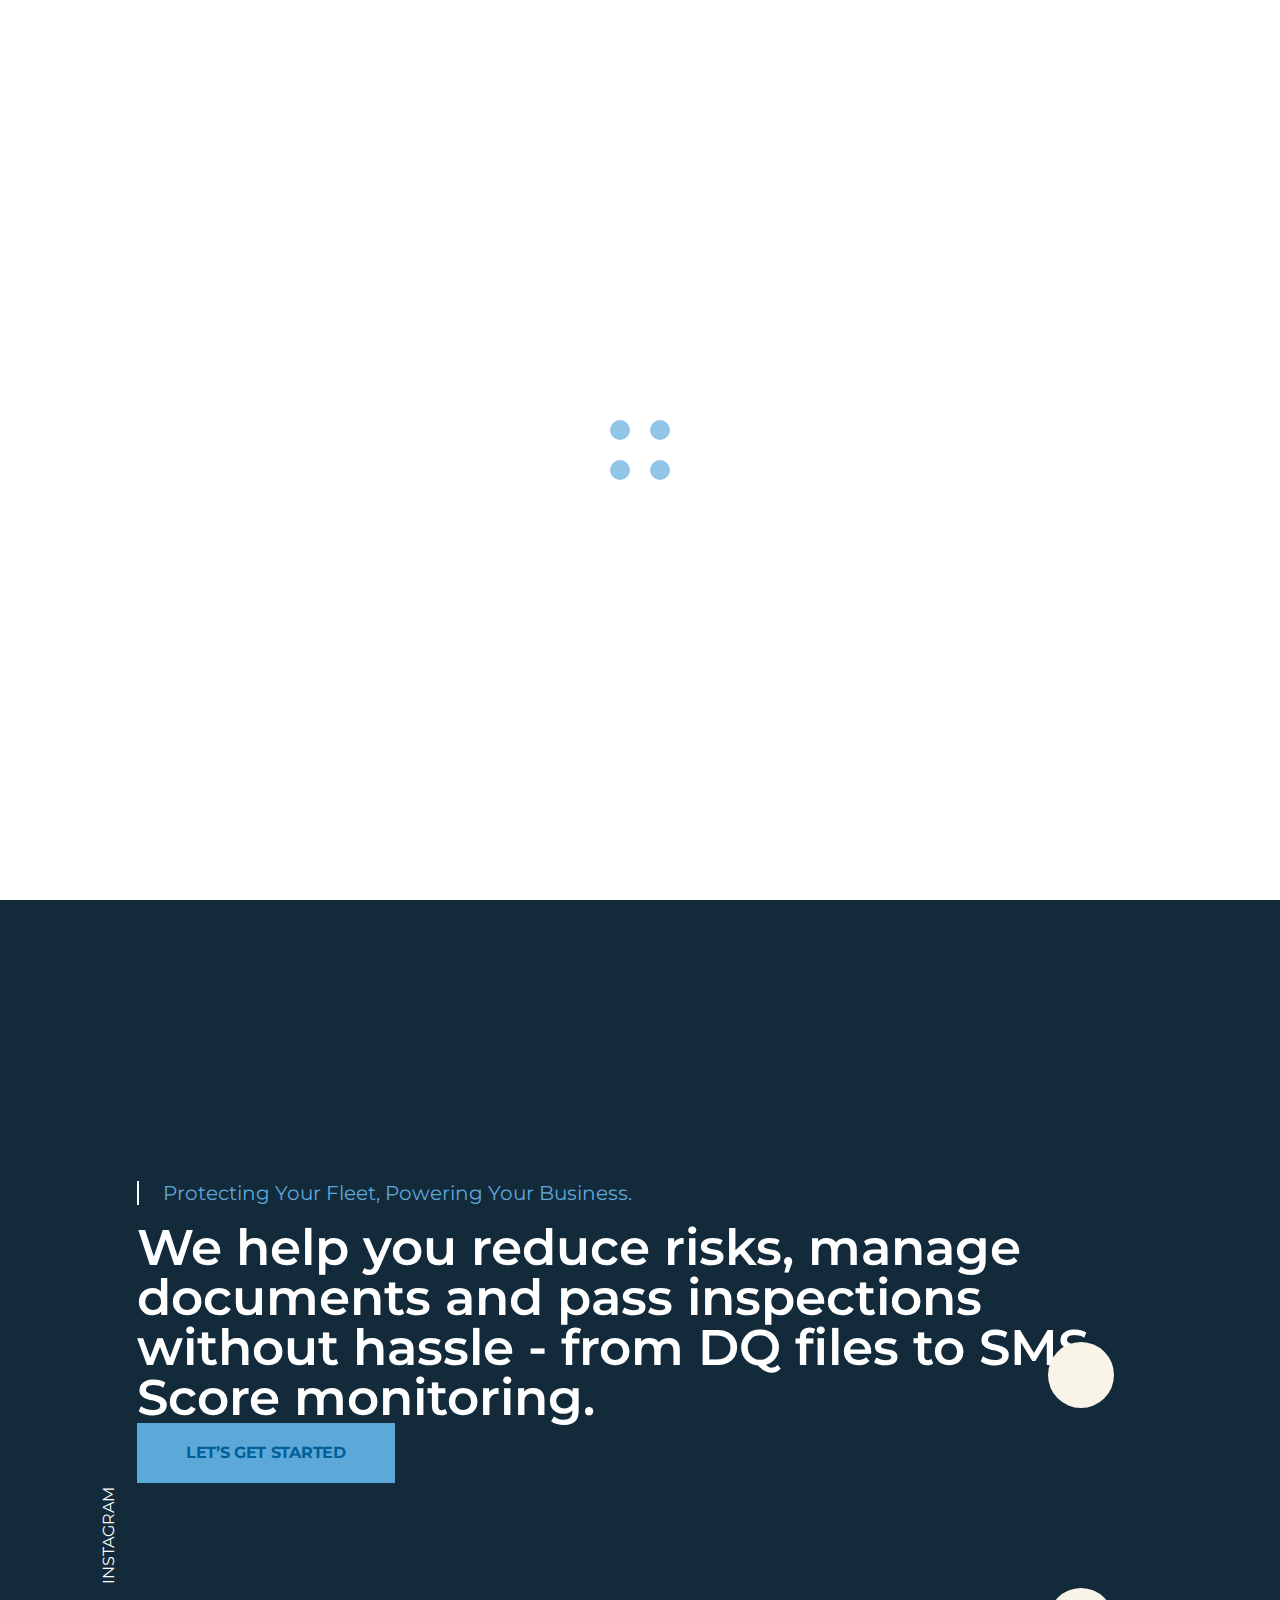
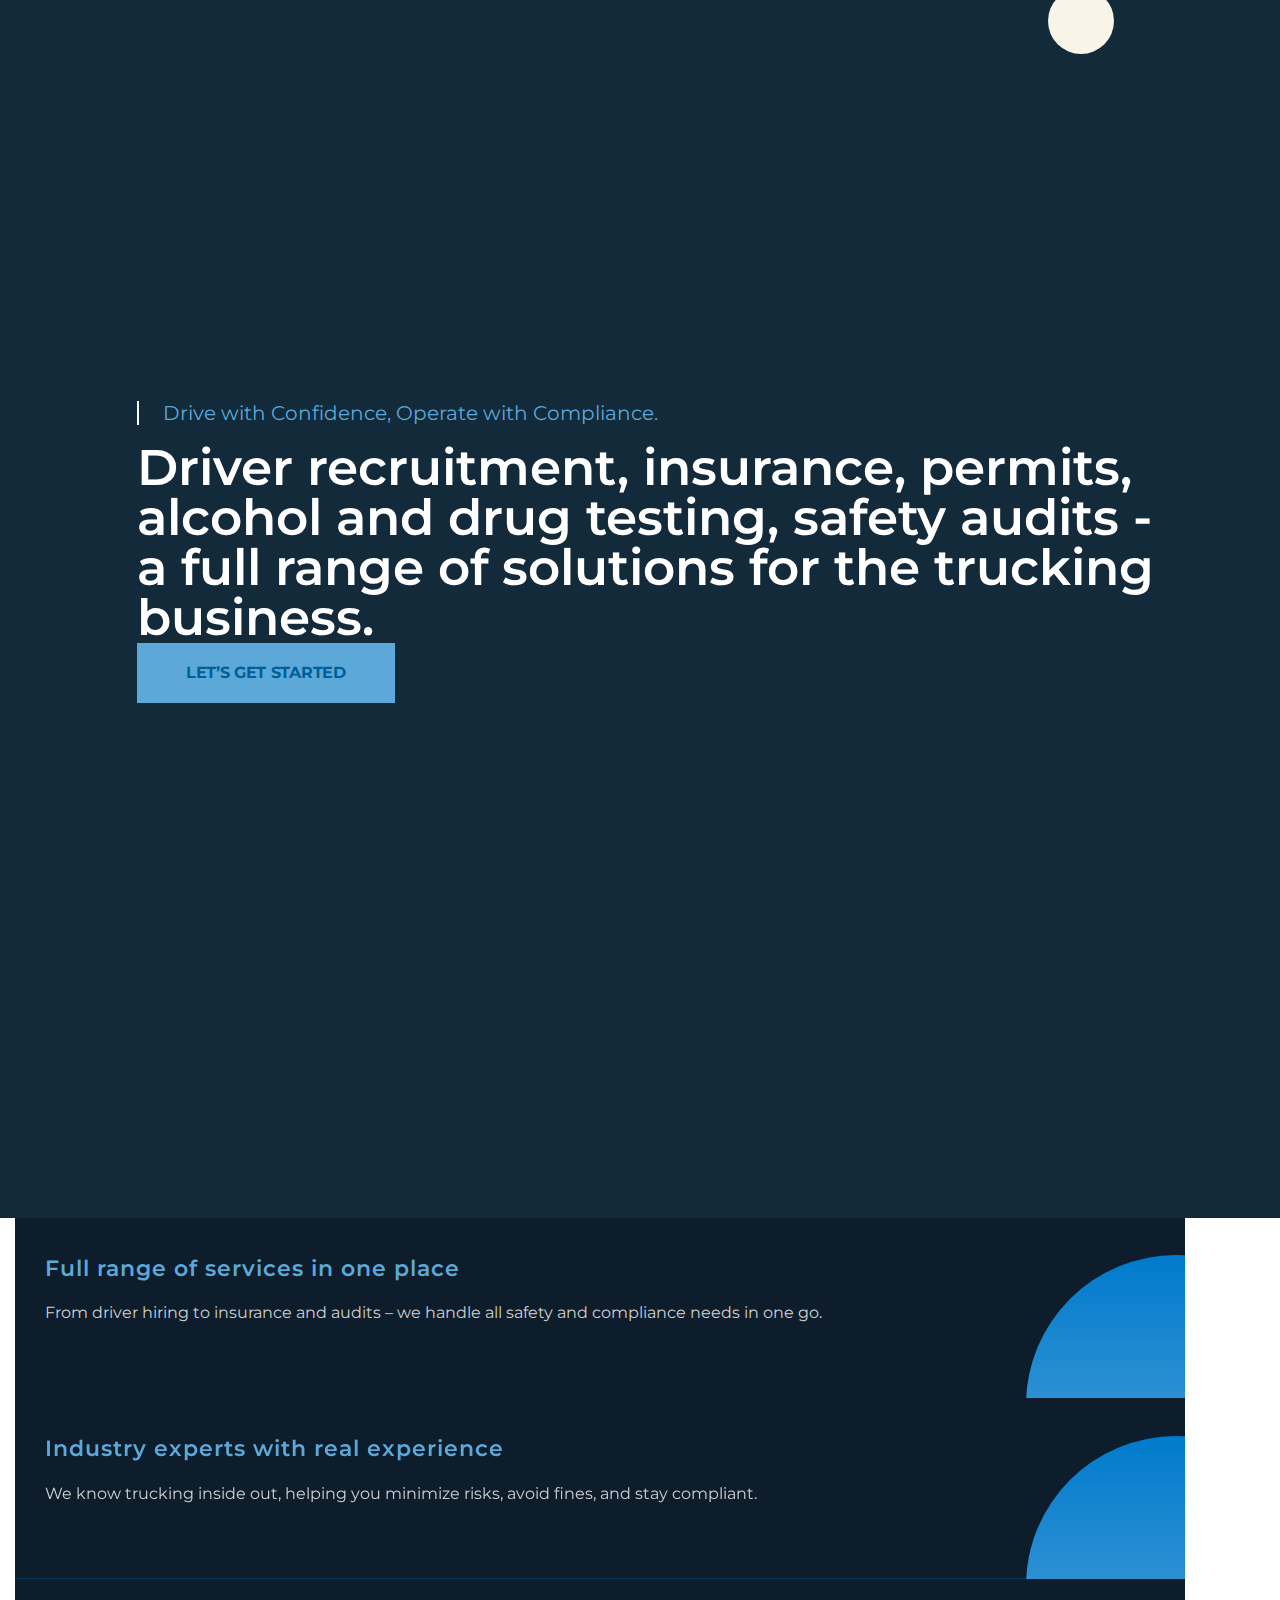
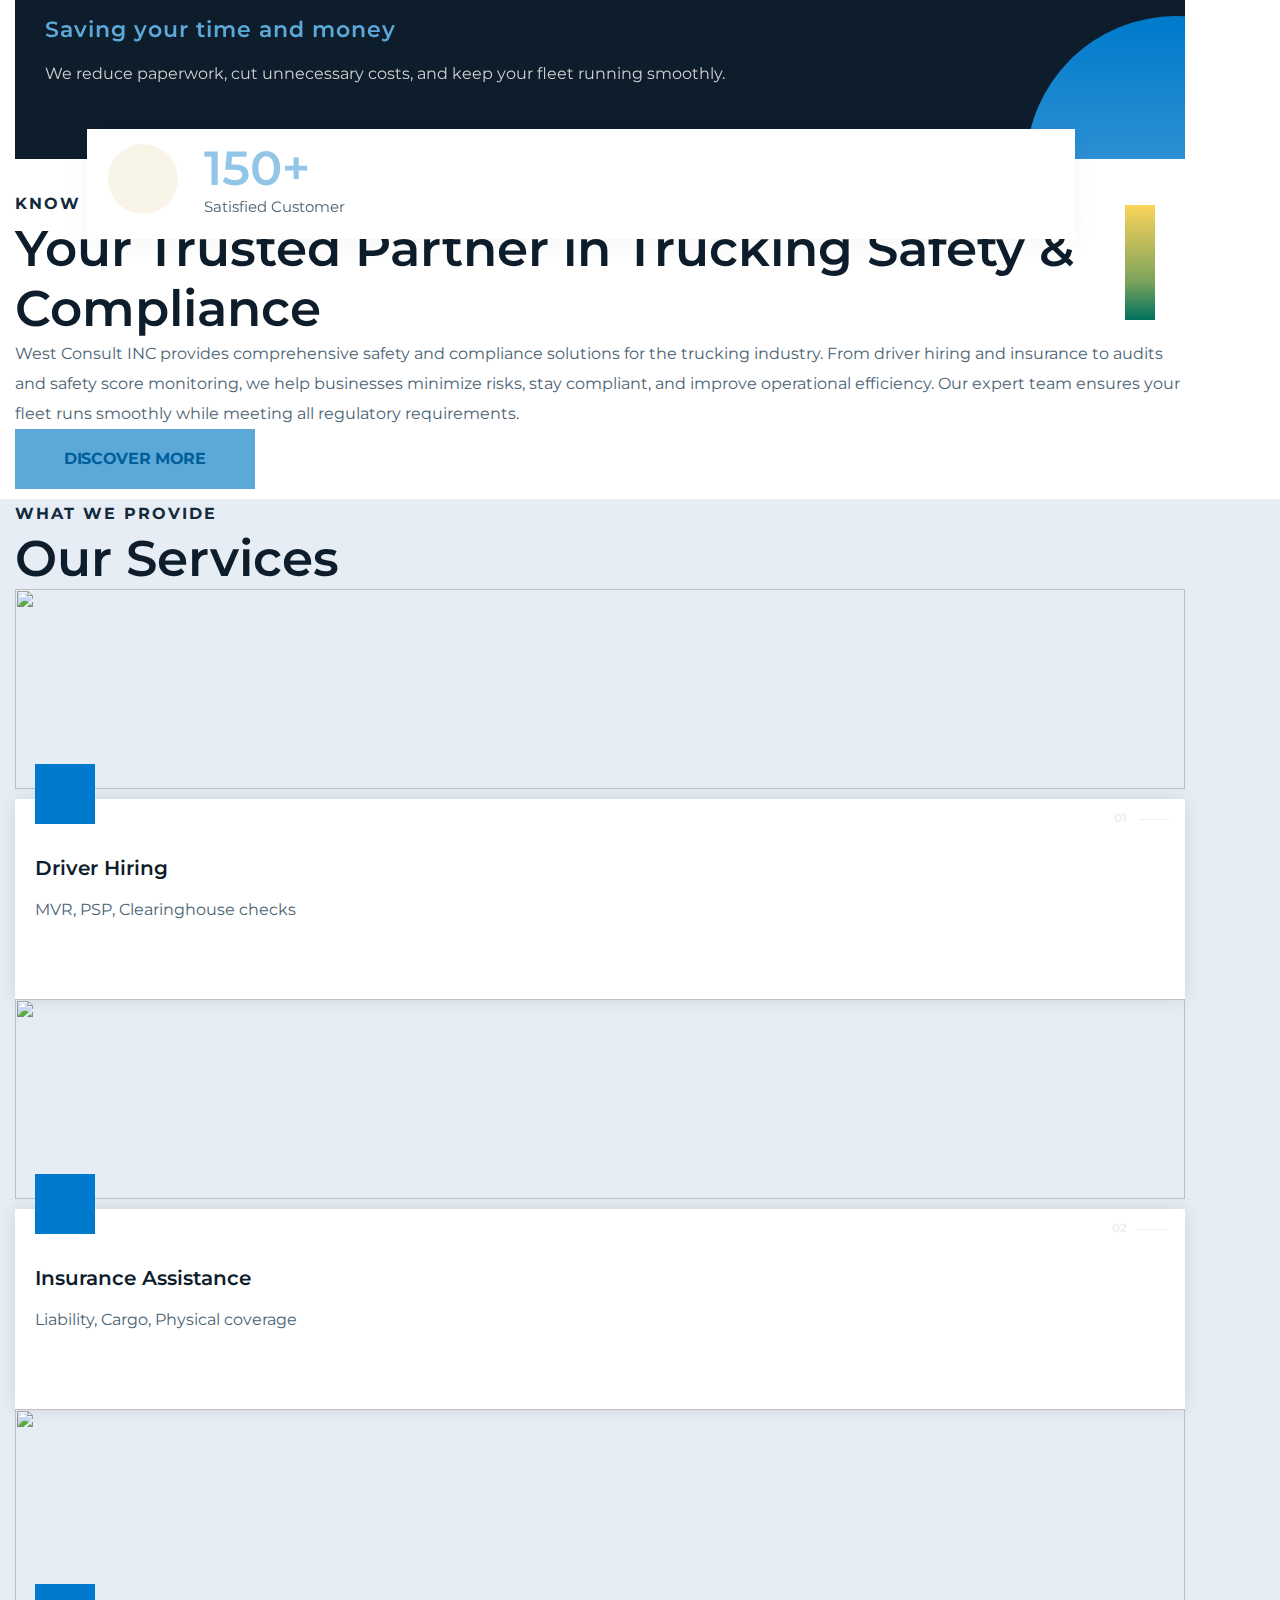
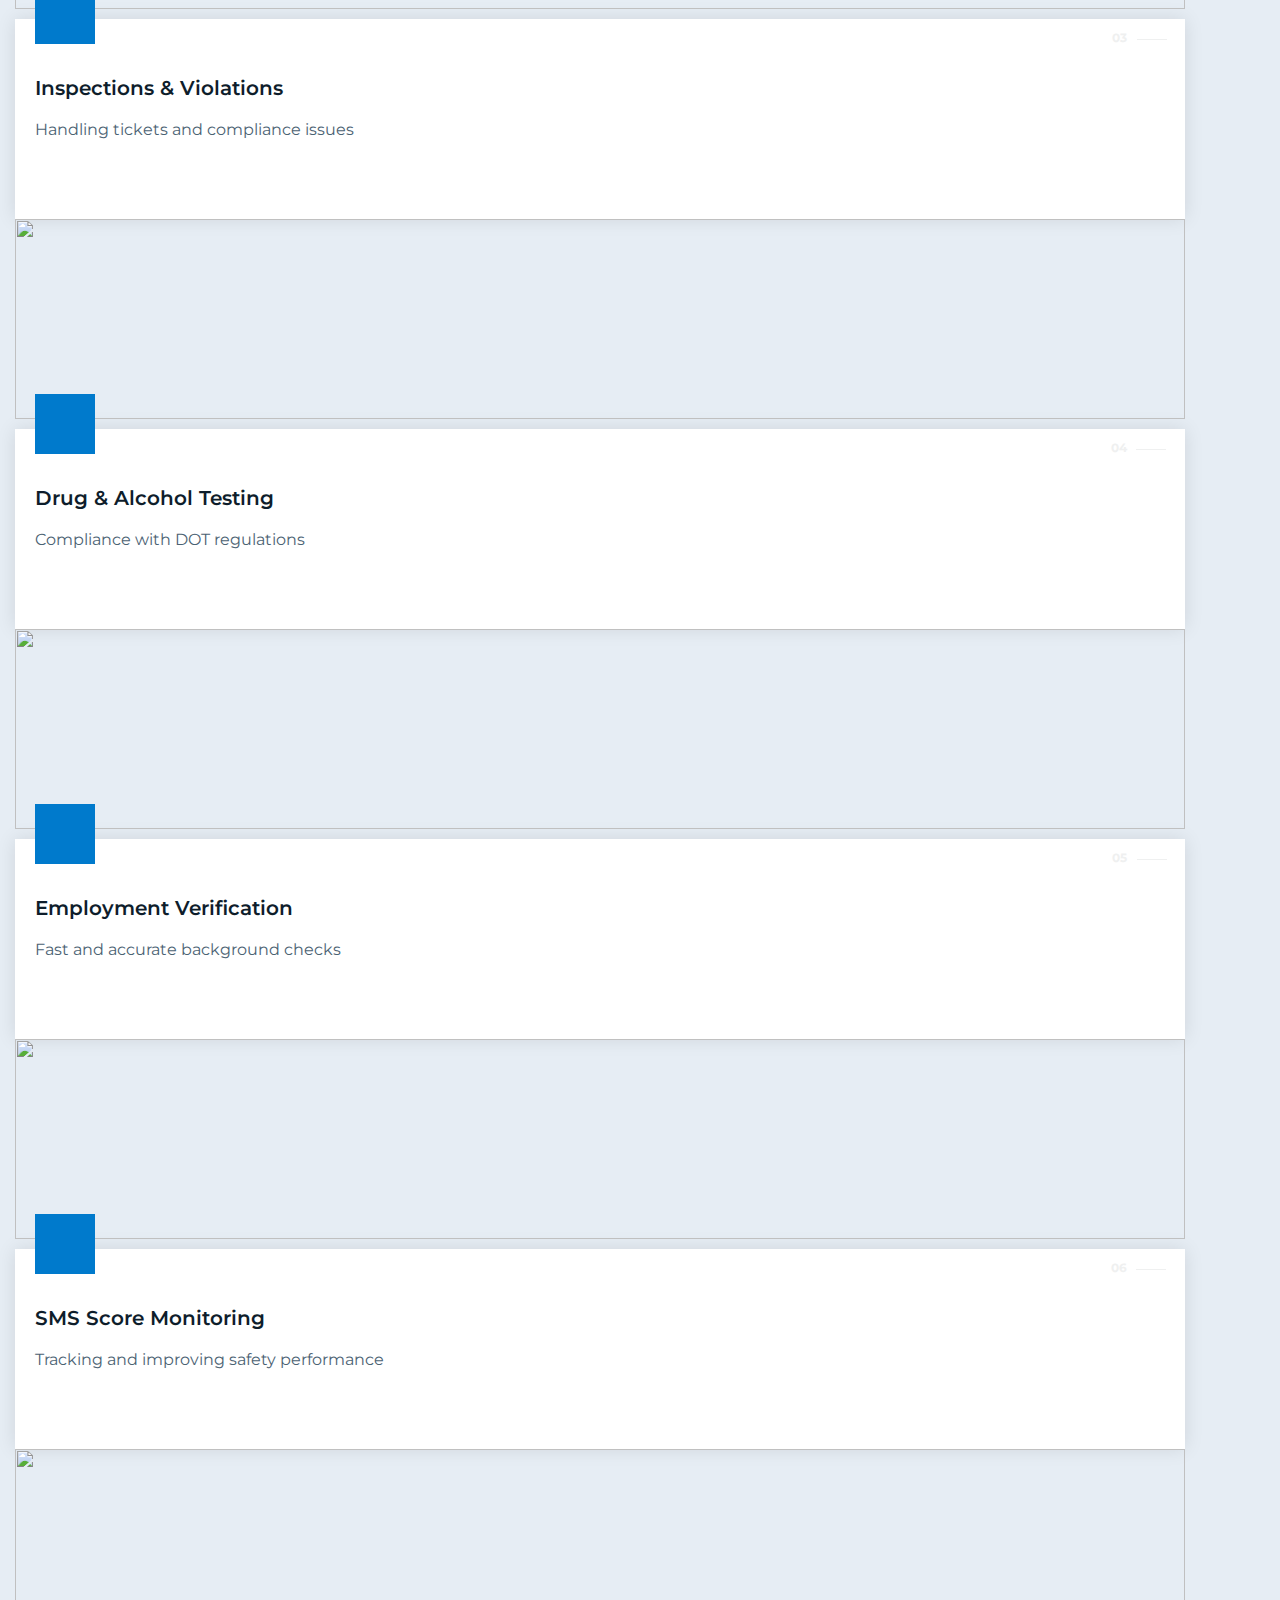
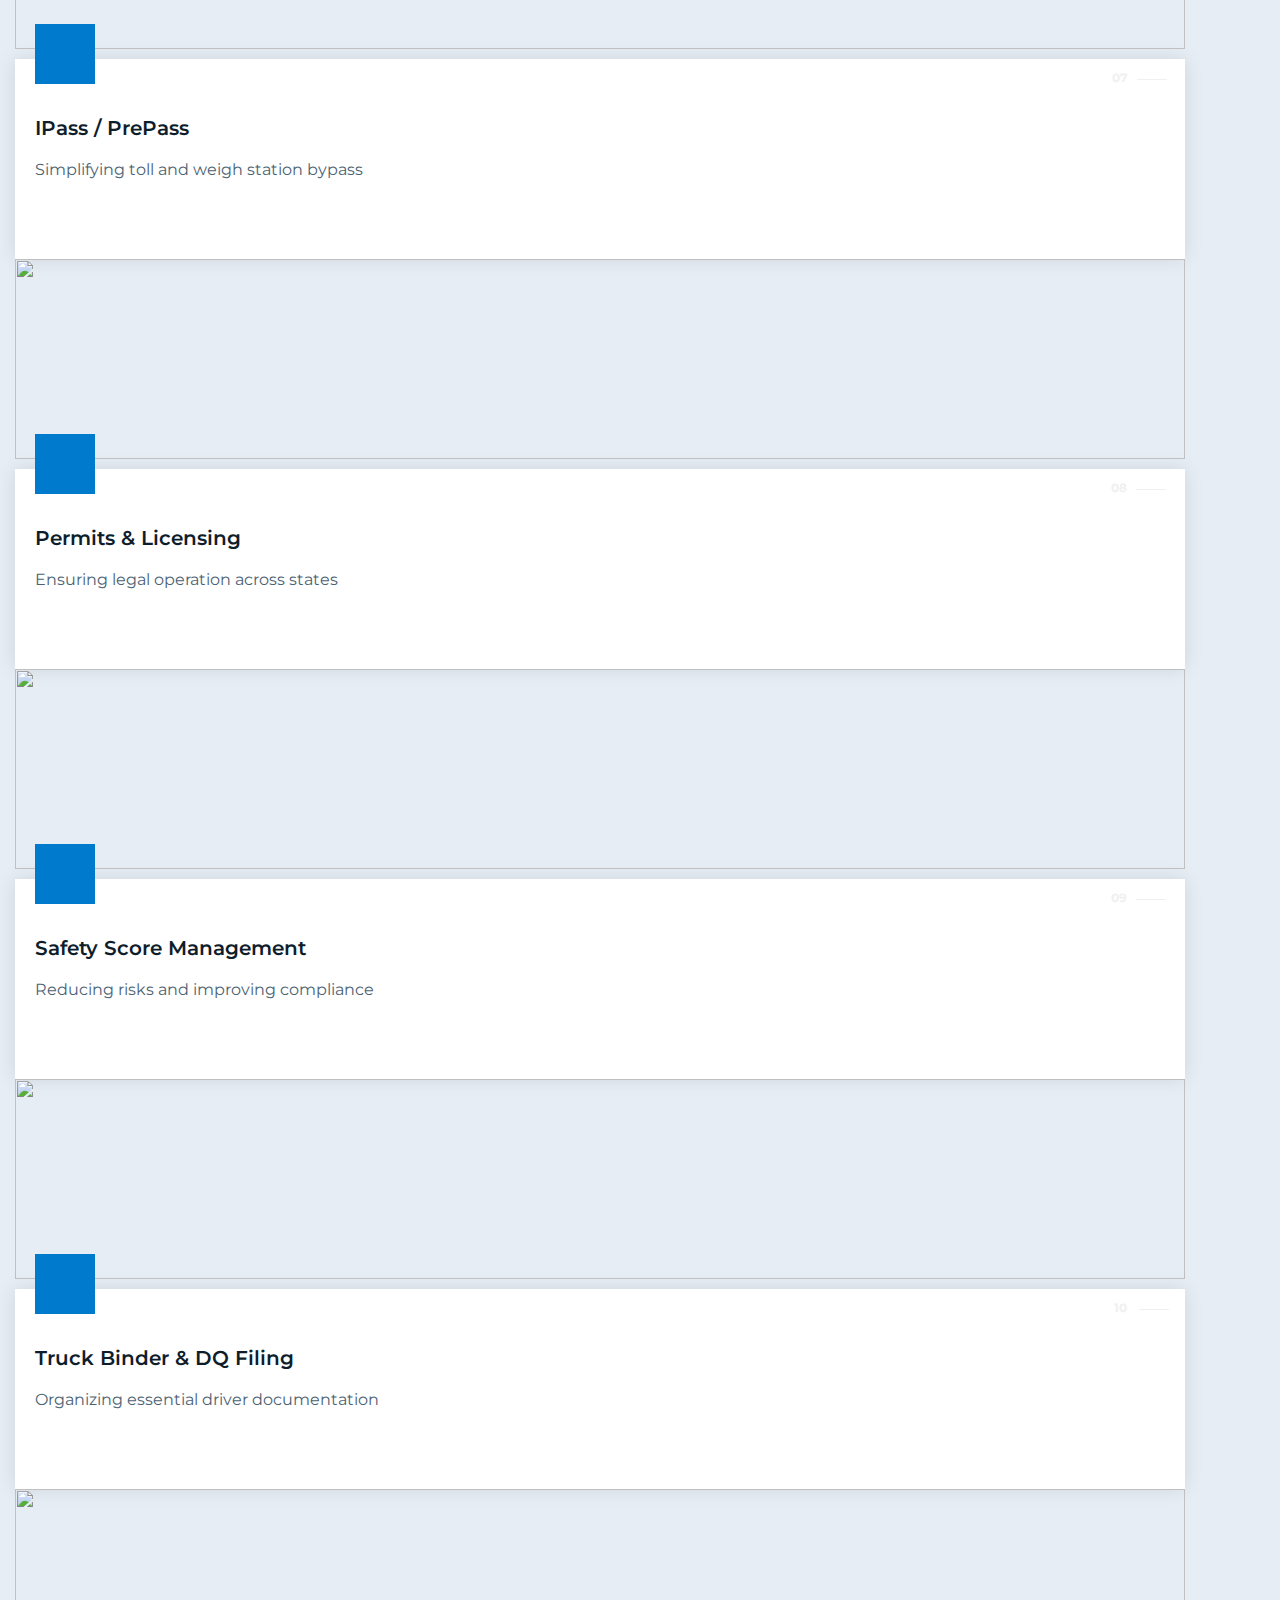
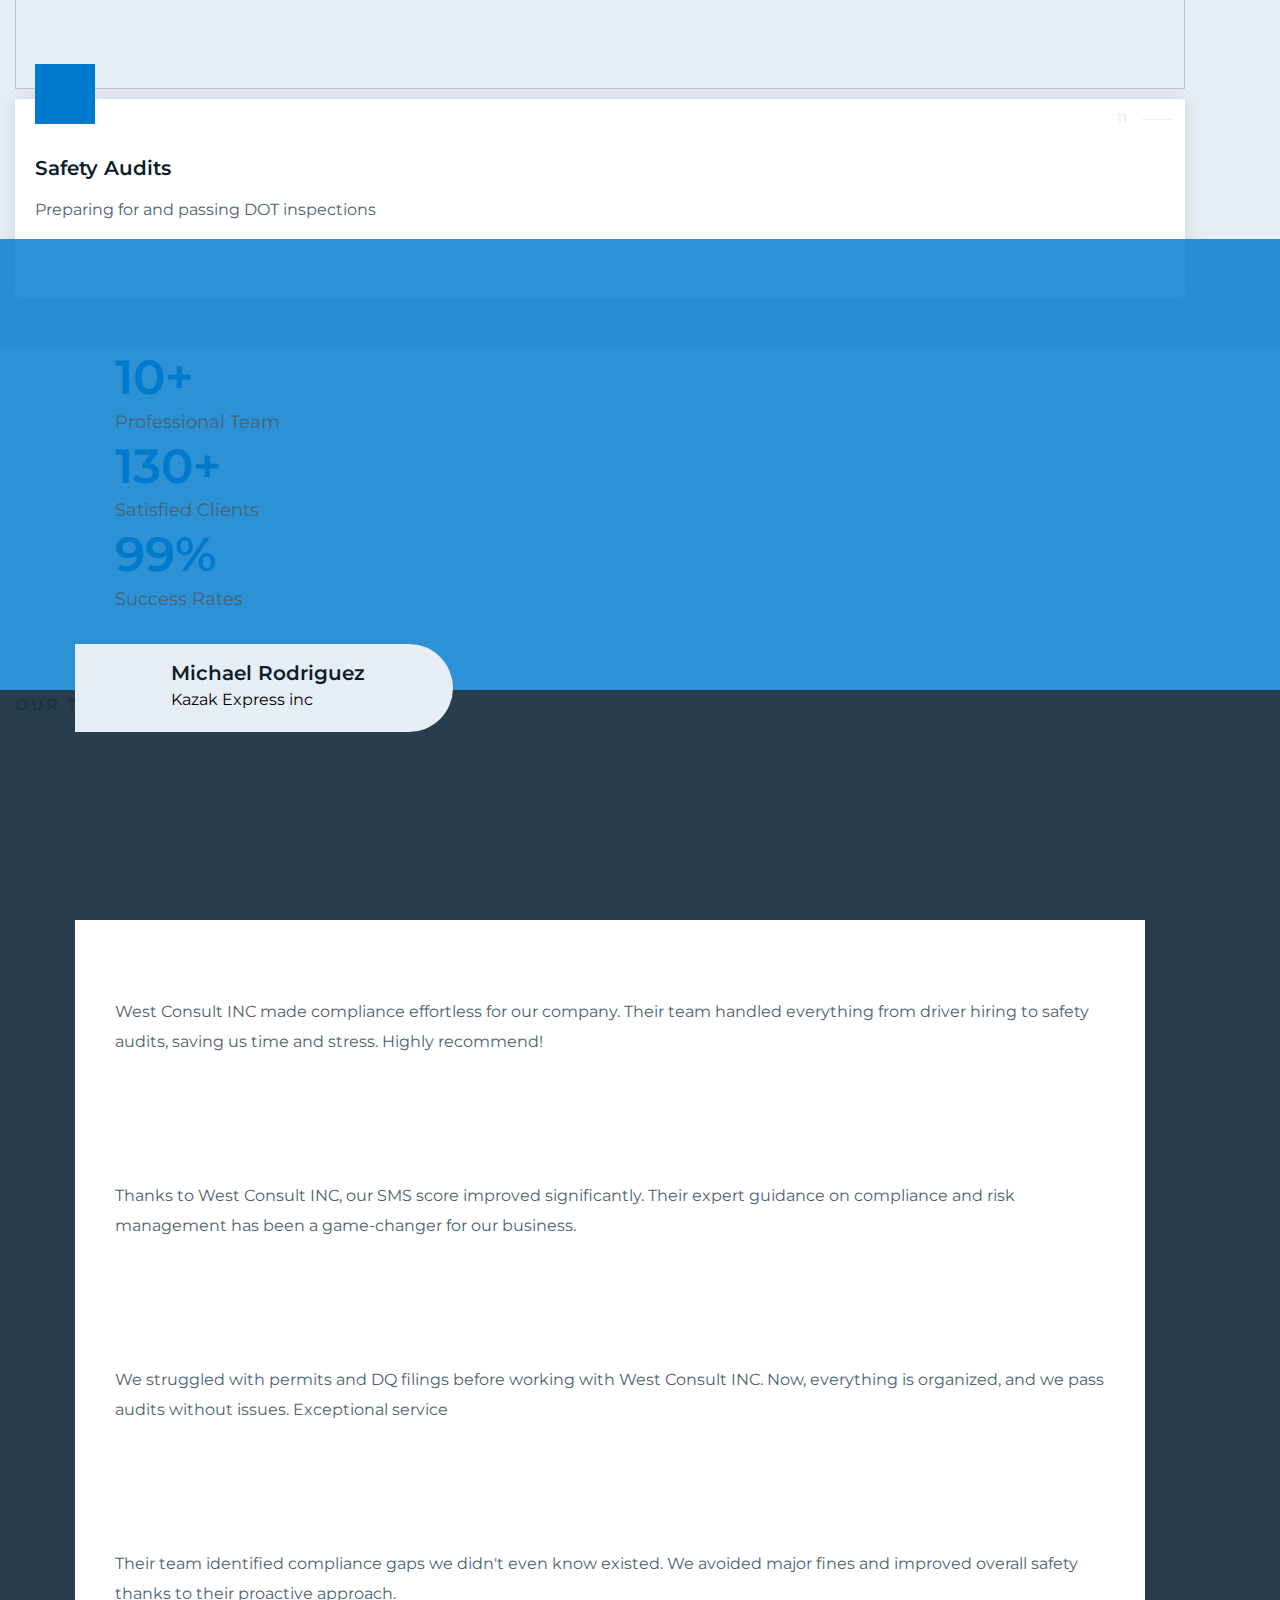
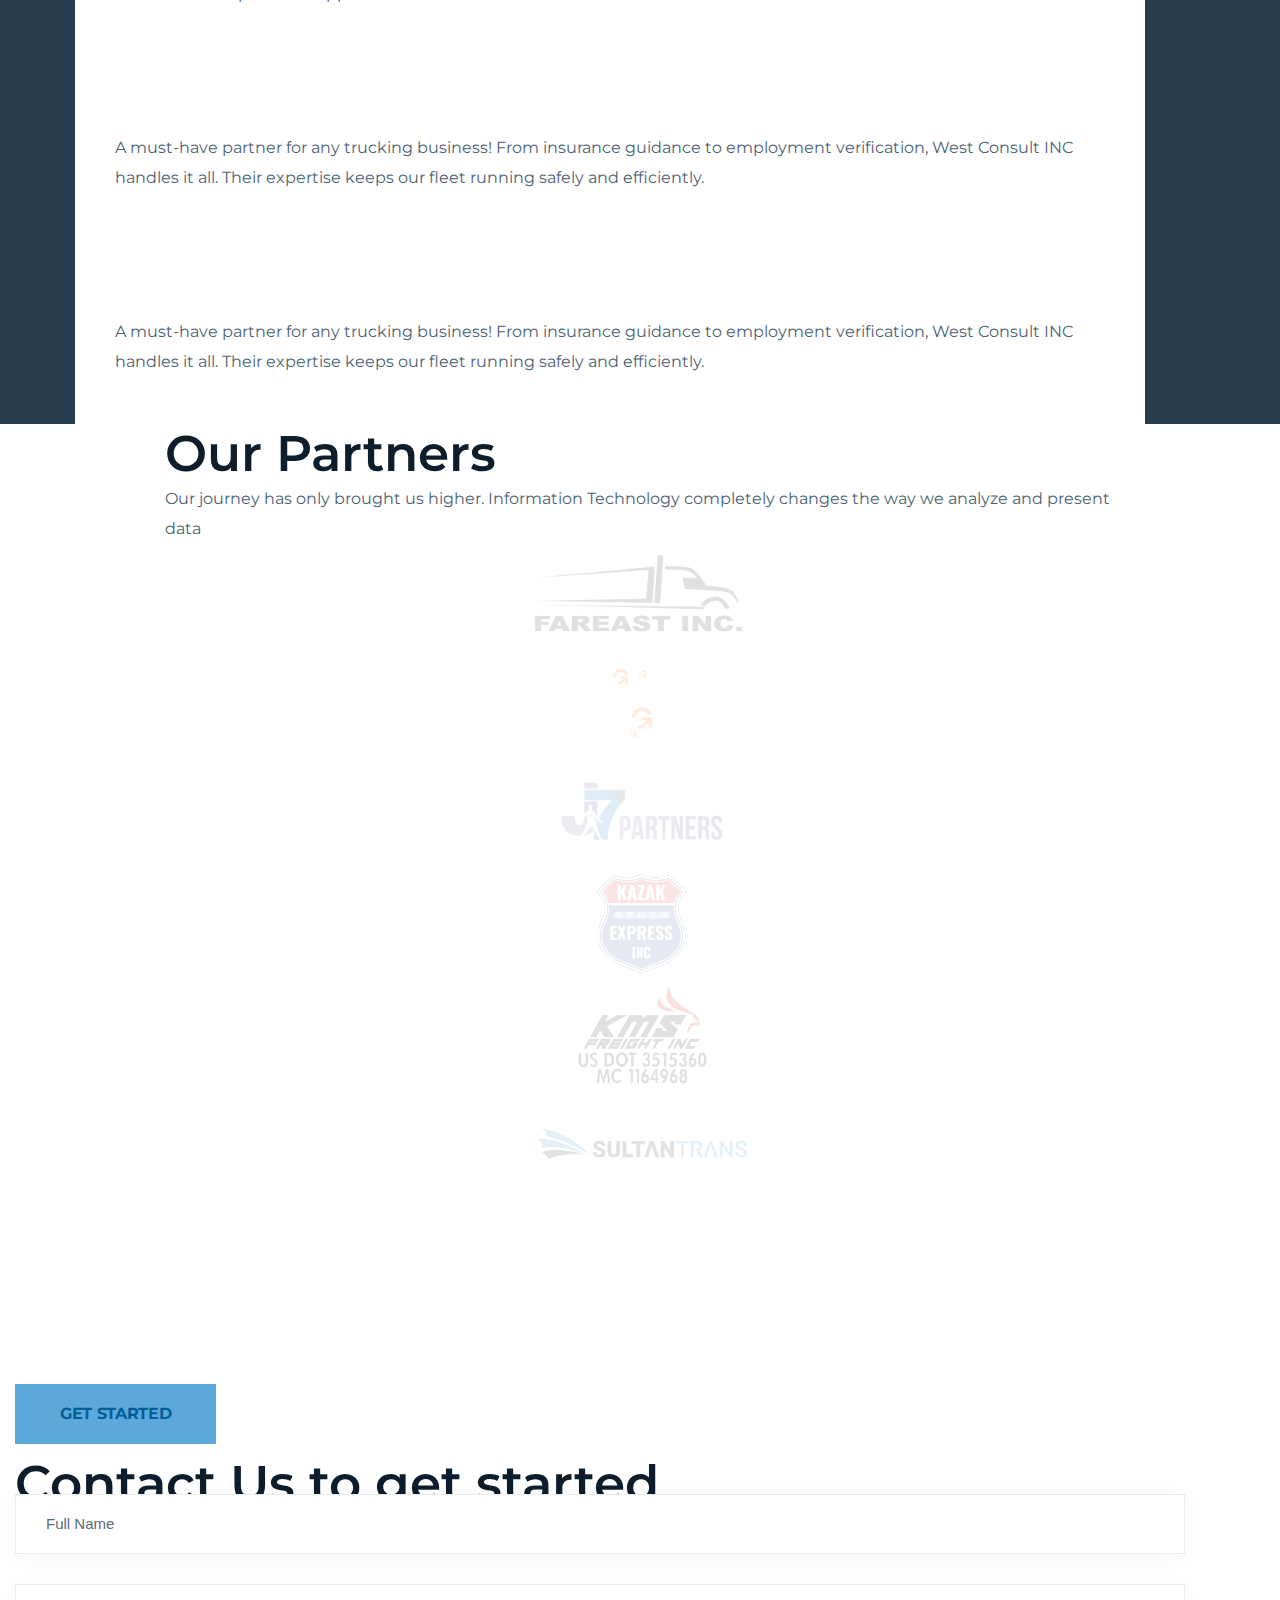
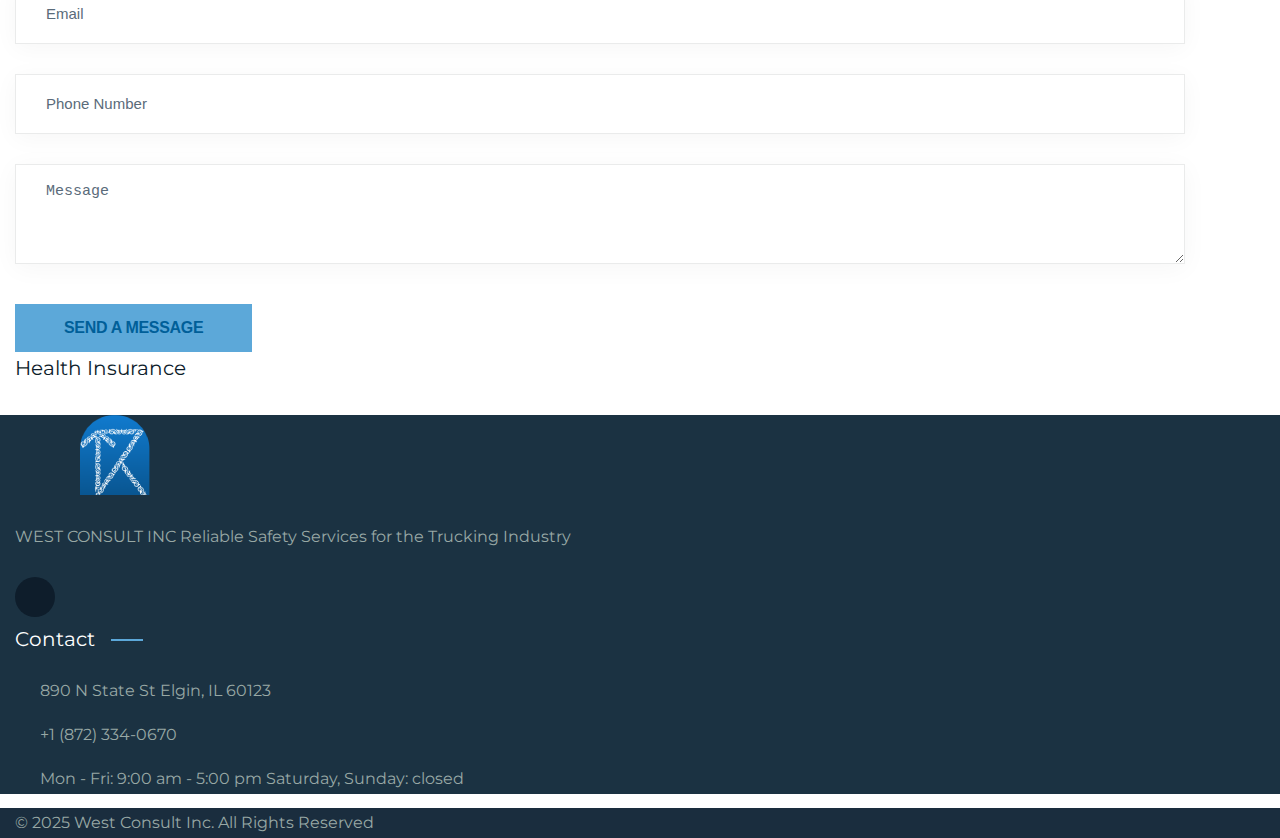
==== commit 3de7bb19: "added color scheme [main commit]" ====
--- a/index.html
+++ b/index.html
@@ -1,32 +1,38 @@
 <!DOCTYPE html>
 <html class="no-js" lang="en">
+  <head>
+    <meta charset="utf-8" />
+    <meta http-equiv="x-ua-compatible" content="ie=edge" />
+    <title>
+      West Consult Inc - Home / Reliable Safety Services for the Trucking
+      Industry
+    </title>
+    <meta name="description" content="" />
+    <meta name="viewport" content="width=device-width, initial-scale=1" />
 
-<head>
-  <meta charset="utf-8" />
-  <meta http-equiv="x-ua-compatible" content="ie=edge" />
-  <title>West Consult Inc - Home / Reliable Safety Services for the Trucking Industry</title>
-  <meta name="description" content="" />
-  <meta name="viewport" content="width=device-width, initial-scale=1" />
+    <!-- Place favicon.ico in the root directory -->
+    <link
+      rel="shortcut icon"
+      type="image/x-icon"
+      href="assets/img/logo/favicon.png"
+    />
 
-  <!-- Place favicon.ico in the root directory -->
-  <link rel="shortcut icon" type="image/x-icon" href="assets/img/logo/favicon.png" />
+    <!-- CSS here -->
+    <link rel="stylesheet" href="assets/css/bootstrap.css" />
+    <link rel="stylesheet" href="assets/css/meanmenu.css" />
+    <link rel="stylesheet" href="assets/css/animate.css" />
+    <link rel="stylesheet" href="assets/css/swiper-bundle.css" />
+    <link rel="stylesheet" href="assets/css/slick.css" />
+    <link rel="stylesheet" href="assets/css/magnific-popup.css" />
+    <link rel="stylesheet" href="assets/css/nice-select.css" />
+    <link rel="stylesheet" href="assets/css/font-awesome-pro.css" />
+    <link rel="stylesheet" href="assets/css/flaticon.css" />
+    <link rel="stylesheet" href="assets/css/spacing.css" />
+    <link rel="stylesheet" href="assets/css/main.css" />
+  </head>
 
-  <!-- CSS here -->
-  <link rel="stylesheet" href="assets/css/bootstrap.css" />
-  <link rel="stylesheet" href="assets/css/meanmenu.css" />
-  <link rel="stylesheet" href="assets/css/animate.css" />
-  <link rel="stylesheet" href="assets/css/swiper-bundle.css" />
-  <link rel="stylesheet" href="assets/css/slick.css" />
-  <link rel="stylesheet" href="assets/css/magnific-popup.css" />
-  <link rel="stylesheet" href="assets/css/nice-select.css" />
-  <link rel="stylesheet" href="assets/css/font-awesome-pro.css" />
-  <link rel="stylesheet" href="assets/css/flaticon.css" />
-  <link rel="stylesheet" href="assets/css/spacing.css" />
-  <link rel="stylesheet" href="assets/css/main.css" />
-</head>
-
-<body>
-  <!--[if lte IE 9]>
+  <body>
+    <!--[if lte IE 9]>
       <p class="browserupgrade">
         You are using an <strong>outdated</strong> browser. Please
         <a href="https://browsehappy.com/">upgrade your browser</a> to improve
@@ -34,444 +40,572 @@
       </p>
     <![endif]-->
 
-  <!-- pre loader area start -->
-  <div id="loading">
-    <div id="loading-center">
-      <div id="loading-center-absolute">
-        <div class="object" id="object_one"></div>
-        <div class="object" id="object_two"></div>
-        <div class="object" id="object_three"></div>
-        <div class="object" id="object_four"></div>
+    <!-- pre loader area start -->
+    <div id="loading">
+      <div id="loading-center">
+        <div id="loading-center-absolute">
+          <div class="object" id="object_one"></div>
+          <div class="object" id="object_two"></div>
+          <div class="object" id="object_three"></div>
+          <div class="object" id="object_four"></div>
+        </div>
       </div>
     </div>
-  </div>
-  <!-- pre loader area end -->
-  <!-- back to top start -->
-  <div class="back-to-top-wrapper">
-    <button id="back_to_top" type="button" class="back-to-top-btn">
-      <svg width="12" height="7" viewBox="0 0 12 7" fill="none" xmlns="http://www.w3.org/2000/svg">
-        <path d="M11 6L6 1L1 6" stroke="currentColor" stroke-width="1.5" stroke-linecap="round"
-          stroke-linejoin="round" />
-      </svg>
-    </button>
-  </div>
-  <!-- back to top end -->
-  <!-- search popup start -->
-  <div class="search__popup z-index-8">
-    <div class="container">
-      <div class="row">
-        <div class="col-xxl-12">
-          <div class="search__wrapper">
-            <div class="search__top d-flex justify-content-between align-items-center">
-              <div class="search__logo">
-                <a href="index.html">
-                  <img src="assets/img/logo/logo.png" alt="logo" />
-                </a>
-              </div>
-              <div class="search__close">
-                <button type="button" class="search__close-btn search-close-btn">
-                  <svg width="18" height="18" viewBox="0 0 18 18" fill="none" xmlns="http://www.w3.org/2000/svg">
-                    <path d="M17 1L1 17" stroke="currentColor" stroke-width="1.5" stroke-linecap="round"
-                      stroke-linejoin="round" />
-                    <path d="M1 1L17 17" stroke="currentColor" stroke-width="1.5" stroke-linecap="round"
-                      stroke-linejoin="round" />
-                  </svg>
-                </button>
-              </div>
-            </div>
-            <div class="search__form">
-              <form action="#">
-                <div class="search__input">
-                  <input class="search-input-field" type="text" placeholder="Type here to search..." />
-                  <span class="search-focus-border"></span>
-                  <button type="submit">
-                    <svg width="20" height="20" viewBox="0 0 20 20" fill="none" xmlns="http://www.w3.org/2000/svg">
+    <!-- pre loader area end -->
+    <!-- back to top start -->
+    <div class="back-to-top-wrapper">
+      <button id="back_to_top" type="button" class="back-to-top-btn">
+        <svg
+          width="12"
+          height="7"
+          viewBox="0 0 12 7"
+          fill="none"
+          xmlns="http://www.w3.org/2000/svg"
+        >
+          <path
+            d="M11 6L6 1L1 6"
+            stroke="currentColor"
+            stroke-width="1.5"
+            stroke-linecap="round"
+            stroke-linejoin="round"
+          />
+        </svg>
+      </button>
+    </div>
+    <!-- back to top end -->
+    <!-- search popup start -->
+    <div class="search__popup z-index-8">
+      <div class="container">
+        <div class="row">
+          <div class="col-xxl-12">
+            <div class="search__wrapper">
+              <div
+                class="search__top d-flex justify-content-between align-items-center"
+              >
+                <div class="search__logo">
+                  <a href="index.html">
+                    <img src="assets/img/logo/logo.png" alt="logo" />
+                  </a>
+                </div>
+                <div class="search__close">
+                  <button
+                    type="button"
+                    class="search__close-btn search-close-btn"
+                  >
+                    <svg
+                      width="18"
+                      height="18"
+                      viewBox="0 0 18 18"
+                      fill="none"
+                      xmlns="http://www.w3.org/2000/svg"
+                    >
                       <path
-                        d="M9.55 18.1C14.272 18.1 18.1 14.272 18.1 9.55C18.1 4.82797 14.272 1 9.55 1C4.82797 1 1 4.82797 1 9.55C1 14.272 4.82797 18.1 9.55 18.1Z"
-                        stroke="currentColor" stroke-width="1.5" stroke-linecap="round" stroke-linejoin="round" />
-                      <path d="M19.0002 19.0002L17.2002 17.2002" stroke="currentColor" stroke-width="1.5"
-                        stroke-linecap="round" stroke-linejoin="round" />
+                        d="M17 1L1 17"
+                        stroke="currentColor"
+                        stroke-width="1.5"
+                        stroke-linecap="round"
+                        stroke-linejoin="round"
+                      />
+                      <path
+                        d="M1 1L17 17"
+                        stroke="currentColor"
+                        stroke-width="1.5"
+                        stroke-linecap="round"
+                        stroke-linejoin="round"
+                      />
                     </svg>
                   </button>
                 </div>
-              </form>
+              </div>
+              <div class="search__form">
+                <form action="#">
+                  <div class="search__input">
+                    <input
+                      class="search-input-field"
+                      type="text"
+                      placeholder="Type here to search..."
+                    />
+                    <span class="search-focus-border"></span>
+                    <button type="submit">
+                      <svg
+                        width="20"
+                        height="20"
+                        viewBox="0 0 20 20"
+                        fill="none"
+                        xmlns="http://www.w3.org/2000/svg"
+                      >
+                        <path
+                          d="M9.55 18.1C14.272 18.1 18.1 14.272 18.1 9.55C18.1 4.82797 14.272 1 9.55 1C4.82797 1 1 4.82797 1 9.55C1 14.272 4.82797 18.1 9.55 18.1Z"
+                          stroke="currentColor"
+                          stroke-width="1.5"
+                          stroke-linecap="round"
+                          stroke-linejoin="round"
+                        />
+                        <path
+                          d="M19.0002 19.0002L17.2002 17.2002"
+                          stroke="currentColor"
+                          stroke-width="1.5"
+                          stroke-linecap="round"
+                          stroke-linejoin="round"
+                        />
+                      </svg>
+                    </button>
+                  </div>
+                </form>
+              </div>
             </div>
           </div>
         </div>
       </div>
     </div>
-  </div>
-  <div class="search-popup-overlay"></div>
-  <!-- search popup end -->
-  <!-- header area start -->
-  <header class="main-header d-none d-lg-block">
-    <div class="tp-header">
-      <div id="header-sticky" class="tp-header__wrapper-inner">
-        <div class="tp-header__logo grey-bg-2">
-          <a href="index.html">
-            <img src="assets/img/logo/logo.png" alt="" /></a>
-        </div>
-        <div class="tp-header__main-header">
-          <div class="tp-header__top grey-bg-1">
-            <div class="tp-header__top-left text-left">
-              <p class="tp-header-top-left-text">WEST CONSULT INC</p>
-            </div>
-            <div class="tp-header__top-right text-end">
-              <div class="tp-location mr-30">
-                <a href="https://www.google.com.co/maps/place/890+N+State+St,+Elgin,+IL+60123,+США/@42.0554352,-88.2985164,17z/data=!3m1!4b1!4m6!3m5!1s0x880f056ff4b76fe9:0x846ef8c3930b5206!8m2!3d42.0554352!4d-88.2959415!16s%2Fg%2F11cp7ym2dw?entry=ttu&g_ep=EgoyMDI1MDMxNy4wIKXMDSoASAFQAw%3D%3D"
-                  target="_blank">
-                  <i class="fa-sharp fa-solid fa-location-dot"></i> 890 N
-                  State St Elgin, IL 60123</a>
-              </div>
-              <div class="envelope">
-                <a href="mailto:info@thewestconsult.com "><i class="fa-solid fa-envelope"></i>
-                  info@thewestconsult.com
+    <div class="search-popup-overlay"></div>
+    <!-- search popup end -->
+    <!-- header area start -->
+    <header class="main-header d-none d-lg-block">
+      <div class="tp-header">
+        <div id="header-sticky" class="tp-header__wrapper-inner">
+          <div class="tp-header__logo grey-bg-2">
+            <a href="index.html">
+              <img src="assets/img/logo/logo.png" alt=""
+            /></a>
+          </div>
+          <div class="tp-header__main-header">
+            <div class="tp-header__top grey-bg-1">
+              <div class="tp-header__top-left text-left">
+                <p class="tp-header-top-left-text">WEST CONSULT INC</p>
+              </div>
+              <div class="tp-header__top-right text-end">
+                <div class="tp-location mr-30">
+                  <a
+                    href="https://www.google.com.co/maps/place/890+N+State+St,+Elgin,+IL+60123,+США/@42.0554352,-88.2985164,17z/data=!3m1!4b1!4m6!3m5!1s0x880f056ff4b76fe9:0x846ef8c3930b5206!8m2!3d42.0554352!4d-88.2959415!16s%2Fg%2F11cp7ym2dw?entry=ttu&g_ep=EgoyMDI1MDMxNy4wIKXMDSoASAFQAw%3D%3D"
+                    target="_blank"
+                  >
+                    <i class="fa-sharp fa-solid fa-location-dot"></i> 890 N
+                    State St Elgin, IL 60123</a
+                  >
+                </div>
+                <div class="envelope">
+                  <a href="mailto:info@thewestconsult.com "
+                    ><i class="fa-solid fa-envelope"></i>
+                    info@thewestconsult.com
+                  </a>
+                </div>
+              </div>
+            </div>
+            <div class="tp-main-menu">
+              <div
+                class="tp-header__bottom d-flex align-items-center justify-content-between"
+              >
+                <div class="main-menu">
+                  <div class="tp-header__wrapper-inner">
+                    <div class="tp-header__menu text-center">
+                      <nav id="mobile-menu">
+                        <ul>
+                          <li class="has-dropdown">
+                            <a class="active" href="index.html">Home</a>
+                          </li>
+                          <li>
+                            <a href="Insurance_01.html">Our services</a>
+                          </li>
+
+                          <li>
+                            <a href="faqs.html">FAQ</a>
+                          </li>
+                          <li><a href="contact.html">Contact</a></li>
+                          <li><a href="fields.html">Forms</a></li>
+                        </ul>
+                      </nav>
+                    </div>
+                  </div>
+                </div>
+                <div
+                  class="tp-header__right-box d-flex justify-content-end align-items-center"
+                >
+                  <div class="tp-header__right d-flex align-items-center">
+                    <div class="tp-header__contact-number">
+                      <div class="sm-clist__icon">
+                        <i class="flaticon-telephone"></i>
+                      </div>
+                      <div class="sm-clist__text text-start ml-15 mr-25">
+                        <span>Call Us Anytime</span>
+                        <a href="tel:+18723340670">+1 (872) 334-0670 </a>
+                      </div>
+                    </div>
+                    <div class="tp-header-btn">
+                      <a class="tp-btn" href="contact.html">Contact Us</a>
+                    </div>
+                  </div>
+                  <div class="sidebar__menu">
+                    <a class="tp-menu-bar text-black" href="#"
+                      ><i class="fa-solid fa-bars"></i
+                    ></a>
+                  </div>
+                </div>
+              </div>
+            </div>
+          </div>
+        </div>
+      </div>
+    </header>
+    <div class="mobile-header d-lg-none">
+      <div class="container">
+        <div class="row align-items-center">
+          <div class="col-6">
+            <div class="mobile__logo">
+              <a href="index.html"
+                ><img src="assets/img/logo/logo-black.png" alt=""
+              /></a>
+            </div>
+          </div>
+          <div class="col-6">
+            <div class="mobile__menu text-end">
+              <a class="tp-menu-bar" href="javascript:void(0)"
+                ><i class="fa-solid fa-bars"></i
+              ></a>
+            </div>
+          </div>
+        </div>
+      </div>
+    </div>
+    <!-- header area end -->
+    <!-- tp-offcanvus-area-start -->
+    <div class="tpoffcanvas-area">
+      <div class="offcanvas__wrapper">
+        <div class="tpoffcanvas">
+          <div class="tpoffcanvas__close-btn">
+            <button class="close-btn"><i class="fal fa-times"></i></button>
+          </div>
+          <div class="tpoffcanvas__logo">
+            <a href="index.html">
+              <img src="assets/img/logo/logo-black.png" alt="" />
+            </a>
+          </div>
+          <div class="mobile-menu"></div>
+          <div class="tpoffcanvas__contact">
+            <h4 class="tpoffcanvas__title">Contacts</h4>
+            <div class="tpoffcanvas__contact-content d-flex">
+              <div class="tpoffcanvas__contact-content-icon">
+                <i class="fa-sharp fa-solid fa-location-dot"></i>
+              </div>
+              <div class="tpoffcanvas__contact-content-content">
+                <a
+                  href="https://www.google.com/maps/search/86+Road+Broklyn+Street,+600+New+York,+USA/@40.6897806,-74.0278086,12z/data=!3m1!4b1"
+                  >890 N State St Elgin, IL 60123
                 </a>
               </div>
             </div>
-          </div>
-          <div class="tp-main-menu">
-            <div class="tp-header__bottom d-flex align-items-center justify-content-between">
-              <div class="main-menu">
-                <div class="tp-header__wrapper-inner">
-                  <div class="tp-header__menu text-center">
-                    <nav id="mobile-menu">
-                      <ul>
-                        <li class="has-dropdown">
-                          <a class="active" href="index.html">Home</a>
-                        </li>
-                        <li>
-                          <a href="Insurance_01.html">Our services</a>
-                        </li>
-
-                        <li>
-                          <a href="faqs.html">FAQ</a>
-                        </li>
-                        <li><a href="contact.html">Contact</a></li>
-                        <li><a href="fields.html">Forms</a></li>
-                      </ul>
-                    </nav>
-                  </div>
-                </div>
-              </div>
-              <div class="tp-header__right-box d-flex justify-content-end align-items-center">
-                <div class="tp-header__right d-flex align-items-center">
-                  <div class="tp-header__contact-number">
-                    <div class="sm-clist__icon">
-                      <i class="flaticon-telephone"></i>
-                    </div>
-                    <div class="sm-clist__text text-start ml-15 mr-25">
-                      <span>Call Us Anytime</span>
-                      <a href="tel:+18723340670">+1 (872) 334-0670 </a>
-                    </div>
-                  </div>
-                  <div class="tp-header-btn">
-                    <a class="tp-btn" href="contact.html">Contact Us</a>
-                  </div>
-                </div>
-                <div class="sidebar__menu">
-                  <a class="tp-menu-bar text-black" href="#"><i class="fa-solid fa-bars"></i></a>
-                </div>
-              </div>
-            </div>
+            <div class="tpoffcanvas__contact-content d-flex">
+              <div class="tpoffcanvas__contact-content-icon">
+                <i class="fa-solid fa-envelope"></i>
+              </div>
+              <div class="tpoffcanvas__contact-content-content">
+                <a href="mailto:safety.westconsult@gmail.com">
+                  safety.westconsult@gmail.com
+                </a>
+              </div>
+            </div>
+            <div class="tpoffcanvas__contact-content d-flex">
+              <div class="tpoffcanvas__contact-content-icon">
+                <i class="fa-solid fa-phone"></i>
+              </div>
+              <div class="tpoffcanvas__contact-content-content">
+                <a href="tel:+18723340670"> +1 (872) 334-0670</a>
+              </div>
+            </div>
+          </div>
+          <div class="tpoffcanvas__social">
+            <a class="icon facebook" href="#"
+              ><i class="fab fa-facebook-f"></i
+            ></a>
+            <a class="icon twitter" href="#"><i class="fab fa-twitter"></i></a>
+            <a class="icon youtube" href="#"><i class="fab fa-youtube"></i></a>
+            <a class="icon linkedin" href="#"
+              ><i class="fab fa-linkedin"></i
+            ></a>
           </div>
         </div>
       </div>
     </div>
-  </header>
-  <div class="mobile-header d-lg-none">
-    <div class="container">
-      <div class="row align-items-center">
-        <div class="col-6">
-          <div class="mobile__logo">
-            <a href="index.html"><img src="assets/img/logo/logo-black.png" alt="" /></a>
-          </div>
-        </div>
-        <div class="col-6">
-          <div class="mobile__menu text-end">
-            <a class="tp-menu-bar" href="javascript:void(0)"><i class="fa-solid fa-bars"></i></a>
-          </div>
-        </div>
+    <div class="body-overlay"></div>
+    <!-- tp-offcanvus-area-end -->
+    <!-- slider area start -->
+    <div class="tp-slider__area p-relative">
+      <div class="hero-active swiper-container">
+        <div class="swiper-wrapper">
+          <div class="swiper-slide">
+            <div
+              class="slider-item single-slider tp-slider-overlay tp-slider__height d-flex align-items-center p-relative z-index-1 fix"
+            >
+              <div
+                class="tp-slider__bg"
+                data-background="assets/img/bg/bg.jpg"
+              ></div>
+              <div class="tp-slider__shap">
+                <img class="shap-1" src="assets/img/slider/shape.png" alt="" />
+              </div>
+              <div class="tp-slider__shap-right float-bob-y">
+                <img
+                  class="shap-right"
+                  src="assets/img/slider/shape6.png"
+                  alt=""
+                />
+              </div>
+              <div class="tp-slider__angle-shape"></div>
+              <div class="container">
+                <div class="row">
+                  <div class="col-xl-9">
+                    <div class="tp-slider__content p-relative z-index-1">
+                      <span class="tp-slider-sub-title"
+                        >Safety & Compliance Made Simple.</span
+                      >
+                      <h2 class="tp-slider-title mb-45">
+                        From driver recruitment to insurance, inspections and
+                        audits, we take care of safety and compliance to keep
+                        your business running smoothly.
+                      </h2>
+                      <div class="tp-slide-btn-box">
+                        <a class="tp-btn" href="Insurance_01.html"
+                          >let’s Get Started</a
+                        >
+                      </div>
+                    </div>
+                  </div>
+                </div>
+              </div>
+            </div>
+          </div>
+          <div class="swiper-slide">
+            <div
+              class="slider-item single-slider tp-slider-overlay tp-slider__height d-flex align-items-center p-relative z-index-1 fix"
+            >
+              <div
+                class="tp-slider__bg"
+                data-background="assets/img/bg/bg1.2.jpg"
+              ></div>
+              <div class="tp-slider__shap">
+                <img class="shap-1" src="assets/img/slider/shape.png" alt="" />
+              </div>
+              <div class="tp-slider__shap-right float-bob-y">
+                <img
+                  class="shap-right"
+                  src="assets/img/slider/shape6.png"
+                  alt=""
+                />
+              </div>
+              <div class="tp-slider__angle-shape"></div>
+              <div class="container">
+                <div class="row">
+                  <div class="col-xl-9">
+                    <div class="tp-slider__content p-relative z-index-1">
+                      <span class="tp-slider-sub-title"
+                        >Protecting Your Fleet, Powering Your Business.</span
+                      >
+                      <h2 class="tp-slider-title mb-45">
+                        We help you reduce risks, manage documents and pass
+                        inspections without hassle - from DQ files to SMS Score
+                        monitoring.
+                      </h2>
+                      <div class="tp-slide-btn-box">
+                        <a class="tp-btn" href="Insurance_01.html"
+                          >let’s Get Started</a
+                        >
+                      </div>
+                    </div>
+                  </div>
+                </div>
+              </div>
+            </div>
+          </div>
+          <div class="swiper-slide">
+            <div
+              class="slider-item single-slider tp-slider-overlay tp-slider__height d-flex align-items-center p-relative z-index-1 fix"
+            >
+              <div
+                class="tp-slider__bg"
+                data-background="assets/img/bg/bg1.3.jpg"
+              ></div>
+              <div class="tp-slider__shap">
+                <img class="shap-1" src="assets/img/slider/shape.png" alt="" />
+              </div>
+              <div class="tp-slider__shap-right float-bob-y">
+                <img
+                  class="shap-right"
+                  src="assets/img/slider/shape6.png"
+                  alt=""
+                />
+              </div>
+              <div class="tp-slider__angle-shape"></div>
+              <div class="container">
+                <div class="row">
+                  <div class="col-xl-9">
+                    <div class="tp-slider__content p-relative z-index-1">
+                      <span class="tp-slider-sub-title"
+                        >Drive with Confidence, Operate with Compliance.</span
+                      >
+                      <h2 class="tp-slider-title mb-45">
+                        Driver recruitment, insurance, permits, alcohol and drug
+                        testing, safety audits - a full range of solutions for
+                        the trucking business.
+                      </h2>
+                      <div class="tp-slide-btn-box">
+                        <a class="tp-btn" href="Insurance_01.html"
+                          >let’s Get Started</a
+                        >
+                      </div>
+                    </div>
+                  </div>
+                </div>
+              </div>
+            </div>
+          </div>
+        </div>
+      </div>
+      <div class="tp-slider__nav">
+        <button class="hero-button-next">
+          <i class="fa-sharp fa-regular fa-arrow-right"></i>
+        </button>
+        <button class="hero-button-prev">
+          <i class="fa-regular fa-arrow-left"></i>
+        </button>
+      </div>
+      <div class="tp-slider__social-horizonter">
+        <ul>
+          <li style="min-width: 50px; min-height: 100px"><a href="#"></a></li>
+          <li>
+            <a
+              href="https://www.instagram.com/thewestconsult?igsh=NTJpNXZ1aHZwYzhq"
+              >INSTAGRAM</a
+            >
+          </li>
+          <li style="min-width: 50px; min-height: 100px"><a href="#"></a></li>
+        </ul>
       </div>
     </div>
-  </div>
-  <!-- header area end -->
-  <!-- tp-offcanvus-area-start -->
-  <div class="tpoffcanvas-area">
-    <div class="offcanvas__wrapper">
-      <div class="tpoffcanvas">
-        <div class="tpoffcanvas__close-btn">
-          <button class="close-btn"><i class="fal fa-times"></i></button>
-        </div>
-        <div class="tpoffcanvas__logo">
-          <a href="index.html">
-            <img src="assets/img/logo/logo-black.png" alt="" />
-          </a>
-        </div>
-        <div class="mobile-menu"></div>
-        <div class="tpoffcanvas__contact">
-          <h4 class="tpoffcanvas__title">Contacts</h4>
-          <div class="tpoffcanvas__contact-content d-flex">
-            <div class="tpoffcanvas__contact-content-icon">
-              <i class="fa-sharp fa-solid fa-location-dot"></i>
-            </div>
-            <div class="tpoffcanvas__contact-content-content">
-              <a
-                href="https://www.google.com/maps/search/86+Road+Broklyn+Street,+600+New+York,+USA/@40.6897806,-74.0278086,12z/data=!3m1!4b1">890
-                N State St Elgin, IL 60123
-              </a>
-            </div>
-          </div>
-          <div class="tpoffcanvas__contact-content d-flex">
-            <div class="tpoffcanvas__contact-content-icon">
-              <i class="fa-solid fa-envelope"></i>
-            </div>
-            <div class="tpoffcanvas__contact-content-content">
-              <a href="mailto:safety.westconsult@gmail.com">
-                safety.westconsult@gmail.com
-              </a>
-            </div>
-          </div>
-          <div class="tpoffcanvas__contact-content d-flex">
-            <div class="tpoffcanvas__contact-content-icon">
-              <i class="fa-solid fa-phone"></i>
-            </div>
-            <div class="tpoffcanvas__contact-content-content">
-              <a href="tel:+18723340670"> +1 (872) 334-0670</a>
-            </div>
-          </div>
-        </div>
-        <div class="tpoffcanvas__social">
-          <a class="icon facebook" href="#"><i class="fab fa-facebook-f"></i></a>
-          <a class="icon twitter" href="#"><i class="fab fa-twitter"></i></a>
-          <a class="icon youtube" href="#"><i class="fab fa-youtube"></i></a>
-          <a class="icon linkedin" href="#"><i class="fab fa-linkedin"></i></a>
-        </div>
-      </div>
-    </div>
-  </div>
-  <div class="body-overlay"></div>
-  <!-- tp-offcanvus-area-end -->
-  <!-- slider area start -->
-  <div class="tp-slider__area p-relative">
-    <div class="hero-active swiper-container">
-      <div class="swiper-wrapper">
-        <div class="swiper-slide">
-          <div
-            class="slider-item single-slider tp-slider-overlay tp-slider__height d-flex align-items-center p-relative z-index-1 fix">
-            <div class="tp-slider__bg" data-background="assets/img/bg/bg.jpg"></div>
-            <div class="tp-slider__shap">
-              <img class="shap-1" src="assets/img/slider/shape.png" alt="" />
-            </div>
-            <div class="tp-slider__shap-right float-bob-y">
-              <img class="shap-right" src="assets/img/slider/shape6.png" alt="" />
-            </div>
-            <div class="tp-slider__angle-shape"></div>
-            <div class="container">
-              <div class="row">
-                <div class="col-xl-9">
-                  <div class="tp-slider__content p-relative z-index-1">
-                    <span class="tp-slider-sub-title">Safety & Compliance Made Simple.</span>
-                    <h2 class="tp-slider-title mb-45">
-                      From driver recruitment to insurance, inspections and
-                      audits, we take care of safety and compliance to keep
-                      your business running smoothly.
-                    </h2>
-                    <div class="tp-slide-btn-box">
-                      <a class="tp-btn" href="Insurance_01.html">let’s Get Started</a>
-                    </div>
-                  </div>
-                </div>
-              </div>
-            </div>
-          </div>
-        </div>
-        <div class="swiper-slide">
-          <div
-            class="slider-item single-slider tp-slider-overlay tp-slider__height d-flex align-items-center p-relative z-index-1 fix">
-            <div class="tp-slider__bg" data-background="assets/img/bg/bg1.2.jpg"></div>
-            <div class="tp-slider__shap">
-              <img class="shap-1" src="assets/img/slider/shape.png" alt="" />
-            </div>
-            <div class="tp-slider__shap-right float-bob-y">
-              <img class="shap-right" src="assets/img/slider/shape6.png" alt="" />
-            </div>
-            <div class="tp-slider__angle-shape"></div>
-            <div class="container">
-              <div class="row">
-                <div class="col-xl-9">
-                  <div class="tp-slider__content p-relative z-index-1">
-                    <span class="tp-slider-sub-title">Protecting Your Fleet, Powering Your Business.</span>
-                    <h2 class="tp-slider-title mb-45">
-                      We help you reduce risks, manage documents and pass
-                      inspections without hassle - from DQ files to SMS Score
-                      monitoring.
-                    </h2>
-                    <div class="tp-slide-btn-box">
-                      <a class="tp-btn" href="Insurance_01.html">let’s Get Started</a>
-                    </div>
-                  </div>
-                </div>
-              </div>
-            </div>
-          </div>
-        </div>
-        <div class="swiper-slide">
-          <div
-            class="slider-item single-slider tp-slider-overlay tp-slider__height d-flex align-items-center p-relative z-index-1 fix">
-            <div class="tp-slider__bg" data-background="assets/img/bg/bg1.3.jpg"></div>
-            <div class="tp-slider__shap">
-              <img class="shap-1" src="assets/img/slider/shape.png" alt="" />
-            </div>
-            <div class="tp-slider__shap-right float-bob-y">
-              <img class="shap-right" src="assets/img/slider/shape6.png" alt="" />
-            </div>
-            <div class="tp-slider__angle-shape"></div>
-            <div class="container">
-              <div class="row">
-                <div class="col-xl-9">
-                  <div class="tp-slider__content p-relative z-index-1">
-                    <span class="tp-slider-sub-title">Drive with Confidence, Operate with Compliance.</span>
-                    <h2 class="tp-slider-title mb-45">
-                      Driver recruitment, insurance, permits, alcohol and drug
-                      testing, safety audits - a full range of solutions for
-                      the trucking business.
-                    </h2>
-                    <div class="tp-slide-btn-box">
-                      <a class="tp-btn" href="Insurance_01.html">let’s Get Started</a>
-                    </div>
-                  </div>
-                </div>
-              </div>
-            </div>
-          </div>
-        </div>
-      </div>
-    </div>
-    <div class="tp-slider__nav">
-      <button class="hero-button-next">
-        <i class="fa-sharp fa-regular fa-arrow-right"></i>
-      </button>
-      <button class="hero-button-prev">
-        <i class="fa-regular fa-arrow-left"></i>
-      </button>
-    </div>
-    <div class="tp-slider__social-horizonter">
-      <ul>
-        <li style="min-width: 50px; min-height: 100px;"><a href="#"></a></li>
-        <li>
-          <a href="https://www.instagram.com/thewestconsult?igsh=NTJpNXZ1aHZwYzhq">INSTAGRAM</a>
-        </li>
-        <li style="min-width: 50px; min-height: 100px;"><a href="#"></a></li>
-      </ul>
-    </div>
-  </div>
-  <!-- slider area end -->
-  <!-- feature area start -->
-  <div class="tpfeature-area p-relative fix pt-115 pb-90" data-background="assets/img/features/features.jpg">
-    <div class="tpfeature__man-img">
-      <img src="assets/img/features/features-man.png" alt="" />
-    </div>
-    <div class="container">
-      <div class="row">
-        <div class="col-xl-4 col-md-4 col-sm-6 col-12">
-          <div class="tpfeature p-relative mb-30 wow fadeInUp" data-wow-duration="1.5s" data-wow-delay="300ms">
-            <!-- <div class="tpfeature__icon">
+    <!-- slider area end -->
+    <!-- feature area start -->
+    <div
+      class="tpfeature-area p-relative fix pt-115 pb-90"
+      data-background="assets/img/features/features.jpg"
+    >
+      <div class="tpfeature__man-img">
+        <img src="assets/img/features/features-man.png" alt="" />
+      </div>
+      <div class="container">
+        <div class="row">
+          <div class="col-xl-4 col-md-4 col-sm-6 col-12">
+            <div
+              class="tpfeature p-relative mb-30 wow fadeInUp"
+              data-wow-duration="1.5s"
+              data-wow-delay="300ms"
+            >
+              <!-- <div class="tpfeature__icon">
                 <i class="flaticon-save-money"></i>
               </div> -->
-            <div class="tpfeature__content">
-              <h3 class="tpfeature__title">
-                Full range of services in one place
-              </h3>
-              <p>
-                From driver hiring to insurance and audits – we handle all
-                safety and compliance needs in one go.
-              </p>
-            </div>
-          </div>
-        </div>
-        <div class="col-xl-4 col-md-4 col-sm-6 col-12">
-          <div class="tpfeature p-relative mb-30 wow fadeInUp" data-wow-duration="1.5s" data-wow-delay="500ms">
-            <!-- <div class="tpfeature__icon">
+              <div class="tpfeature__content">
+                <h3 class="tpfeature__title">
+                  Full range of services in one place
+                </h3>
+                <p>
+                  From driver hiring to insurance and audits – we handle all
+                  safety and compliance needs in one go.
+                </p>
+              </div>
+            </div>
+          </div>
+          <div class="col-xl-4 col-md-4 col-sm-6 col-12">
+            <div
+              class="tpfeature p-relative mb-30 wow fadeInUp"
+              data-wow-duration="1.5s"
+              data-wow-delay="500ms"
+            >
+              <!-- <div class="tpfeature__icon">
                 <i class="flaticon-save-money-1"></i>
               </div> -->
-            <div class="tpfeature__content">
-              <h3 class="tpfeature__title">
-                Industry experts with real experience
-              </h3>
-              <p>
-                We know trucking inside out, helping you minimize risks, avoid
-                fines, and stay compliant.
-              </p>
-            </div>
-          </div>
-        </div>
-        <div class="col-xl-4 col-md-4 col-sm-6 col-12">
-          <div class="tpfeature p-relative mb-30 wow fadeInUp" data-wow-duration="1.5s" data-wow-delay="700ms">
-            <!-- <div class="tpfeature__icon">
+              <div class="tpfeature__content">
+                <h3 class="tpfeature__title">
+                  Industry experts with real experience
+                </h3>
+                <p>
+                  We know trucking inside out, helping you minimize risks, avoid
+                  fines, and stay compliant.
+                </p>
+              </div>
+            </div>
+          </div>
+          <div class="col-xl-4 col-md-4 col-sm-6 col-12">
+            <div
+              class="tpfeature p-relative mb-30 wow fadeInUp"
+              data-wow-duration="1.5s"
+              data-wow-delay="700ms"
+            >
+              <!-- <div class="tpfeature__icon">
                 <i class="flaticon-house"></i>
               </div> -->
-            <div class="tpfeature__content">
-              <h3 class="tpfeature__title">Saving your time and money</h3>
-              <p>
-                We reduce paperwork, cut unnecessary costs, and keep your
-                fleet running smoothly.
-              </p>
+              <div class="tpfeature__content">
+                <h3 class="tpfeature__title">Saving your time and money</h3>
+                <p>
+                  We reduce paperwork, cut unnecessary costs, and keep your
+                  fleet running smoothly.
+                </p>
+              </div>
             </div>
           </div>
         </div>
       </div>
     </div>
-  </div>
-  <!-- feature area end -->
-  <!-- About area start -->
-  <div class="tp-about-area pt-120 pb-90">
-    <div class="container">
-      <div class="row">
-        <div class="col-xl-5 col-lg-6 col-md-10">
-          <div class="tp-about__wapper mb-30 p-relative">
-            <div class="tp-about-before"></div>
-            <div class="tp-about__main-img">
-              <img class="ab-1st-img" src="assets/img/about/about-img.jpg " alt="" />s
-            </div>
-            <div class="tp-about__sec-img">
-              <img src="assets/img/about/about-sm.jpg" alt="" />
-            </div>
-            <div class="tp-about-counter">
-              <div class="tp-about-counter-icon mt-5">
-                <span>
-                  <i class="flaticon-people"></i>
-                </span>
-              </div>
-              <div class="counter__item">
-                <div class="counter__content">
-                  <h3 class="counter__title"><span class="">150</span>+</h3>
-                  <p>Satisfied Customer</p>
-                </div>
-              </div>
-            </div>
-          </div>
-        </div>
-        <div class="col-xl-7 col-lg-6 col-md-12">
-          <div class="tp-about__wrap ml-85">
-            <div class="tp-about__title-box">
-              <div class="tp-section-subtitle mb-10">
-                Know about West Consult INC
-              </div>
-              <h2 class="tp-section-title mb-20">
-                Your Trusted Partner in Trucking Safety & Compliance
-              </h2>
-              <p class="tp-section-pre mb-30">
-                West Consult INC provides comprehensive safety and compliance
-                solutions for the trucking industry. From driver hiring and
-                insurance to audits and safety score monitoring, we help
-                businesses minimize risks, stay compliant, and improve
-                operational efficiency. Our expert team ensures your fleet
-                runs smoothly while meeting all regulatory requirements.
-              </p>
-            </div>
-            <div class="tp-about__content">
-              <!-- <div class="row">
+    <!-- feature area end -->
+    <!-- About area start -->
+    <div class="tp-about-area pt-120 pb-90">
+      <div class="container">
+        <div class="row">
+          <div class="col-xl-5 col-lg-6 col-md-10">
+            <div class="tp-about__wapper mb-30 p-relative">
+              <div class="tp-about-before"></div>
+              <div class="tp-about__main-img">
+                <img
+                  class="ab-1st-img"
+                  src="assets/img/about/about-img.jpg "
+                  alt=""
+                />s
+              </div>
+              <div class="tp-about__sec-img">
+                <img src="assets/img/about/about-sm.jpg" alt="" />
+              </div>
+              <div class="tp-about-counter">
+                <div class="tp-about-counter-icon mt-5">
+                  <span>
+                    <i class="flaticon-people"></i>
+                  </span>
+                </div>
+                <div class="counter__item">
+                  <div class="counter__content">
+                    <h3 class="counter__title"><span class="">150</span>+</h3>
+                    <p>Satisfied Customer</p>
+                  </div>
+                </div>
+              </div>
+            </div>
+          </div>
+          <div class="col-xl-7 col-lg-6 col-md-12">
+            <div class="tp-about__wrap ml-85">
+              <div class="tp-about__title-box">
+                <div class="tp-section-subtitle mb-10">
+                  Know about West Consult INC
+                </div>
+                <h2 class="tp-section-title mb-20">
+                  Your Trusted Partner in Trucking Safety & Compliance
+                </h2>
+                <p class="tp-section-pre mb-30">
+                  West Consult INC provides comprehensive safety and compliance
+                  solutions for the trucking industry. From driver hiring and
+                  insurance to audits and safety score monitoring, we help
+                  businesses minimize risks, stay compliant, and improve
+                  operational efficiency. Our expert team ensures your fleet
+                  runs smoothly while meeting all regulatory requirements.
+                </p>
+              </div>
+              <div class="tp-about__content">
+                <!-- <div class="row">
                   <div class="col-xl-8">
                     <div class="tp-about__save-money mb-20">
                       <span><i class="flaticon-save-money-2"></i></span>
@@ -506,11 +640,12 @@
                     </div>
                   </div>
                 </div> -->
-            </div>
-            <div class="tp-about__btn-box">
-              <div class="tp-about__author mt-40">
-                <div class="about-btn mr-30 mb-25">
-                  <a class="tp-btn" href="Insurance_01.html">DISCOVER MORE</a>
+              </div>
+              <div class="tp-about__btn-box">
+                <div class="tp-about__author mt-40">
+                  <div class="about-btn mr-30 mb-25">
+                    <a class="tp-btn" href="Insurance_01.html">DISCOVER MORE</a>
+                  </div>
                 </div>
               </div>
             </div>
@@ -518,308 +653,390 @@
         </div>
       </div>
     </div>
-  </div>
-  <!-- About area end -->
-  <!-- service area start -->
-  <div class="searvice-area grey-bg-1 pt-120 pb-90">
-    <div class="container">
-      <div class="row">
-        <div class="col-xxl-8 offset-xxl-2 col-xl-8 offset-xl-2 col-lg-10 offset-lg-1">
-          <div class="tp-section-box text-center mb-30">
-            <div class="tp-section-subtitle mb-10">what we provide</div>
-            <h2 class="tp-section-title mb-45">Our Services</h2>
-          </div>
-        </div>
-      </div>
-      <div class="row">
-        <div class="col-xl-3 col-lg-4 col-md-6 col-sm-6">
-          <div class="tpservices wow fadeInUp" data-wow-duration="1.5s" data-wow-delay="100ms">
-            <div class="tpservices__item mb-30">
-              <div class="tpservices__thumb">
-                <div class="tpservices__service-icon">
-                  <a href="Insurance_01.html"><i class="fa-solid fa-arrow-right-long"></i></a>
-                </div>
-                <img src="assets/img/services/service-img.jpg" alt="" />
-              </div>
-              <div class="tpservices__content text-left p-relative">
-                <div class="tpservices__icon">
-                  <a href="Insurance_01.html">
-                    <i class="flaticon-car-insurance"></i></a>
-                </div>
-                <h3 class="tpservices__title">
-                  <a href="Insurance_01.html">Driver Hiring</a>
-                </h3>
-                <p>MVR, PSP, Clearinghouse checks</p>
-                <div class="tpservices__number">
-                  <div class="tpservices__number-count">
-                    <span>01</span>
-                  </div>
-                </div>
-              </div>
-            </div>
-          </div>
-        </div>
-        <div class="col-xl-3 col-lg-4 col-md-6 col-sm-6">
-          <div class="tpservices wow fadeInUp" data-wow-duration="1.5s" data-wow-delay="300ms">
-            <div class="tpservices__item mb-30">
-              <div class="tpservices__thumb">
-                <div class="tpservices__service-icon z-index-2">
-                  <a href="Insurance_01.html"><i class="fa-solid fa-arrow-right-long"></i></a>
-                </div>
-                <img src="assets/img/services/service-imgi.jpg" alt="" />
-              </div>
-              <div class="tpservices__content text-left p-relative">
-                <div class="tpservices__icon">
-                  <a href="Insurance_01.html">
-                    <i class="flaticon-house"></i></a>
-                </div>
-                <h3 class="tpservices__title">
-                  <a href="Insurance_01.html">Insurance Assistance</a>
-                </h3>
-                <p>Liability, Cargo, Physical coverage</p>
-                <div class="tpservices__number">
-                  <div class="tpservices__number-count">
-                    <span>02</span>
-                  </div>
-                </div>
-              </div>
-            </div>
-          </div>
-        </div>
-        <div class="col-xl-3 col-lg-4 col-md-6 col-sm-6">
-          <div class="tpservices wow fadeInUp" data-wow-duration="1.5s" data-wow-delay="500ms">
-            <div class="tpservices__item mb-30">
-              <div class="tpservices__thumb">
-                <div class="tpservices__service-icon z-index-2">
-                  <a href="Insurance_01.html"><i class="fa-solid fa-arrow-right-long"></i></a>
-                </div>
-                <img src="assets/img/services/inspection.jpg" alt="" />
-              </div>
-              <div class="tpservices__content text-left p-relative">
-                <div class="tpservices__icon">
-                  <a href="Insurance_01.html">
-                    <i class="flaticon-life-protection"></i></a>
-                </div>
-                <h3 class="tpservices__title">
-                  <a href="Insurance_01.html">Inspections & Violations</a>
-                </h3>
-                <p>Handling tickets and compliance issues</p>
-                <div class="tpservices__number">
-                  <div class="tpservices__number-count">
-                    <span>03</span>
-                  </div>
-                </div>
-              </div>
-            </div>
-          </div>
-        </div>
-        <div class="col-xl-3 col-lg-4 col-md-6 col-sm-6">
-          <div class="tpservices wow fadeInUp" data-wow-duration="1.5s" data-wow-delay="700ms">
-            <div class="tpservices__item mb-30">
-              <div class="tpservices__thumb">
-                <div class="tpservices__service-icon z-index-2">
-                  <a href="Insurance_01.html"><i class="fa-solid fa-arrow-right-long"></i></a>
-                </div>
-                <img src="assets/img/services/drug.jpg" alt="" />
-              </div>
-              <div class="tpservices__content text-left p-relative">
-                <div class="tpservices__icon">
-                  <a href="Insurance_01.html"><i class="flaticon-heartbeat"></i></a>
-                </div>
-                <h3 class="tpservices__title">
-                  <a href="Insurance_01.html">Drug & Alcohol Testing</a>
-                </h3>
-                <p>Compliance with DOT regulations</p>
-                <div class="tpservices__number">
-                  <div class="tpservices__number-count">
-                    <span>04</span>
-                  </div>
-                </div>
-              </div>
-            </div>
-          </div>
-        </div>
-        <div class="col-xl-3 col-lg-4 col-md-6 col-sm-6">
-          <div class="tpservices wow fadeInUp" data-wow-duration="1.5s" data-wow-delay="900ms">
-            <div class="tpservices__item mb-30">
-              <div class="tpservices__thumb">
-                <div class="tpservices__service-icon z-index-2">
-                  <a href="Insurance_01.html"><i class="fa-solid fa-arrow-right-long"></i></a>
-                </div>
-                <img src="assets/img/services/emplyee.jpg" alt="" />
-              </div>
-              <div class="tpservices__content text-left p-relative">
-                <div class="tpservices__icon">
-                  <a href="Insurance_01.html"><i class="flaticon-briefcase"></i></a>
-                </div>
-                <h3 class="tpservices__title">
-                  <a href="Insurance_01.html">Employment Verification</a>
-                </h3>
-                <p>Fast and accurate background checks</p>
-                <div class="tpservices__number">
-                  <div class="tpservices__number-count">
-                    <span>05</span>
-                  </div>
-                </div>
-              </div>
-            </div>
-          </div>
-        </div>
-        <div class="col-xl-3 col-lg-4 col-md-6 col-sm-6">
-          <div class="tpservices wow fadeInUp" data-wow-duration="1.5s" data-wow-delay="1100ms">
-            <div class="tpservices__item mb-30">
-              <div class="tpservices__thumb z-index-2">
-                <div class="tpservices__service-icon">
-                  <a href="Insurance_01.html"><i class="fa-solid fa-arrow-right-long"></i></a>
-                </div>
-                <img src="assets/img/services/sms.jpg" alt="" />
-              </div>
-              <div class="tpservices__content text-left p-relative">
-                <div class="tpservices__icon">
-                  <a href="Insurance_01.html"><i class="flaticon-airplane"></i></a>
-                </div>
-                <h3 class="tpservices__title">
-                  <a href="Insurance_01.html">SMS Score Monitoring</a>
-                </h3>
-                <p>Tracking and improving safety performance</p>
-                <div class="tpservices__number">
-                  <div class="tpservices__number-count">
-                    <span>06</span>
-                  </div>
-                </div>
-              </div>
-            </div>
-          </div>
-        </div>
-        <div class="col-xl-3 col-lg-4 col-md-6 col-sm-6">
-          <div class="tpservices wow fadeInUp" data-wow-duration="1.5s" data-wow-delay="1300ms">
-            <div class="tpservices__item mb-30">
-              <div class="tpservices__thumb z-index-2">
-                <div class="tpservices__service-icon">
-                  <a href="Insurance_01.html"><i class="fa-solid fa-arrow-right-long"></i></a>
-                </div>
-                <img src="assets/img/services/service-img2.jpg" alt="" />
-              </div>
-              <div class="tpservices__content text-left p-relative">
-                <div class="tpservices__icon">
-                  <a href="Insurance_01.html">
-                    <i class="flaticon-fire"></i></a>
-                </div>
-                <h3 class="tpservices__title">
-                  <a href="Insurance_01.html">IPass / PrePass</a>
-                </h3>
-                <p>Simplifying toll and weigh station bypass</p>
-                <div class="tpservices__number">
-                  <div class="tpservices__number-count">
-                    <span>07</span>
-                  </div>
-                </div>
-              </div>
-            </div>
-          </div>
-        </div>
-        <div class="col-xl-3 col-lg-4 col-md-6 col-sm-6">
-          <div class="tpservices wow fadeInUp" data-wow-duration="1.5s" data-wow-delay="1500ms">
-            <div class="tpservices__item mb-30">
-              <div class="tpservices__thumb z-index-2">
-                <div class="tpservices__service-icon">
-                  <a href="Insurance_01.html"><i class="fa-solid fa-arrow-right-long"></i></a>
-                </div>
-                <img src="assets/img/services/permit.jpg" alt="" />
-              </div>
-              <div class="tpservices__content text-left p-relative">
-                <div class="tpservices__icon">
-                  <a href="Insurance_01.html">
-                    <i class="flaticon-customer-loyalty"></i></a>
-                </div>
-                <h3 class="tpservices__title">
-                  <a href="Insurance_01.html">Permits & Licensing</a>
-                </h3>
-                <p>Ensuring legal operation across states</p>
-                <div class="tpservices__number">
-                  <div class="tpservices__number-count">
-                    <span>08</span>
-                  </div>
-                </div>
-              </div>
-            </div>
-          </div>
-        </div>
-        <div class="col-xl-3 col-lg-4 col-md-6 col-sm-6">
-          <div class="tpservices wow fadeInUp" data-wow-duration="1.5s" data-wow-delay="1500ms">
-            <div class="tpservices__item mb-30">
-              <div class="tpservices__thumb z-index-2">
-                <div class="tpservices__service-icon">
-                  <a href="Insurance_01.html"><i class="fa-solid fa-arrow-right-long"></i></a>
-                </div>
-                <img src="assets/img/services/safety.jpg" alt="" />
-              </div>
-              <div class="tpservices__content text-left p-relative">
-                <div class="tpservices__icon">
-                  <a href="Insurance_01.html">
-                    <i class="flaticon-administration"></i></a>
-                </div>
-                <h3 class="tpservices__title">
-                  <a href="Insurance_01.html"> Safety Score Management </a>
-                </h3>
-                <p>Reducing risks and improving compliance</p>
-                <div class="tpservices__number">
-                  <div class="tpservices__number-count">
-                    <span>09</span>
-                  </div>
-                </div>
-              </div>
-            </div>
-          </div>
-        </div>
-        <div class="col-xl-3 col-lg-4 col-md-6 col-sm-6">
-          <div class="tpservices wow fadeInUp" data-wow-duration="1.5s" data-wow-delay="1500ms">
-            <div class="tpservices__item mb-30">
-              <div class="tpservices__thumb z-index-2">
-                <div class="tpservices__service-icon">
-                  <a href="Insurance_01.html"><i class="fa-solid fa-arrow-right-long"></i></a>
-                </div>
-                <img src="assets/img/services/truck.jpg" alt="" />
-              </div>
-              <div class="tpservices__content text-left p-relative">
-                <div class="tpservices__icon">
-                  <a href="Insurance_01.html">
-                    <i class="flaticon-solution"></i></a>
-                </div>
-                <h3 class="tpservices__title">
-                  <a href="Insurance_01.html"> Truck Binder & DQ Filing </a>
-                </h3>
-                <p>Organizing essential driver documentation</p>
-                <div class="tpservices__number">
-                  <div class="tpservices__number-count">
-                    <span>10</span>
-                  </div>
-                </div>
-              </div>
-            </div>
-          </div>
-        </div>
-        <div class="col-xl-3 col-lg-4 col-md-6 col-sm-6">
-          <div class="tpservices wow fadeInUp" data-wow-duration="1.5s" data-wow-delay="1500ms">
-            <div class="tpservices__item mb-30">
-              <div class="tpservices__thumb z-index-2">
-                <div class="tpservices__service-icon">
-                  <a href="Insurance_01.html"><i class="fa-solid fa-arrow-right-long"></i></a>
-                </div>
-                <img src="assets/img/services/audit.jpg" alt="" />
-              </div>
-              <div class="tpservices__content text-left p-relative">
-                <div class="tpservices__icon">
-                  <a href="Insurance_01.html">
-                    <i class="flaticon-check"></i></a>
-                </div>
-                <h3 class="tpservices__title">
-                  <a href="Insurance_01.html"> Safety Audits </a>
-                </h3>
-                <p>Preparing for and passing DOT inspections</p>
-                <div class="tpservices__number">
-                  <div class="tpservices__number-count">
-                    <span>11</span>
+    <!-- About area end -->
+    <!-- service area start -->
+    <div class="searvice-area grey-bg-1 pt-120 pb-90">
+      <div class="container">
+        <div class="row">
+          <div
+            class="col-xxl-8 offset-xxl-2 col-xl-8 offset-xl-2 col-lg-10 offset-lg-1"
+          >
+            <div class="tp-section-box text-center mb-30">
+              <div class="tp-section-subtitle mb-10">what we provide</div>
+              <h2 class="tp-section-title mb-45">Our Services</h2>
+            </div>
+          </div>
+        </div>
+        <div class="row" style="padding-bottom: 50px">
+          <div class="col-xl-3 col-lg-4 col-md-6 col-sm-6">
+            <div
+              class="tpservices wow fadeInUp"
+              data-wow-duration="1.5s"
+              data-wow-delay="100ms"
+            >
+              <div class="tpservices__item mb-30">
+                <div class="tpservices__thumb">
+                  <div class="tpservices__service-icon">
+                    <a href="Insurance_01.html"
+                      ><i class="fa-solid fa-arrow-right-long"></i
+                    ></a>
+                  </div>
+                  <img src="assets/img/services/service-img.jpg" alt="" />
+                </div>
+                <div class="tpservices__content text-left p-relative">
+                  <div class="tpservices__icon">
+                    <a href="Insurance_01.html">
+                      <i class="flaticon-car-insurance"></i
+                    ></a>
+                  </div>
+                  <h3 class="tpservices__title">
+                    <a href="Insurance_01.html">Driver Hiring</a>
+                  </h3>
+                  <p>MVR, PSP, Clearinghouse checks</p>
+                  <div class="tpservices__number">
+                    <div class="tpservices__number-count">
+                      <span>01</span>
+                    </div>
+                  </div>
+                </div>
+              </div>
+            </div>
+          </div>
+          <div class="col-xl-3 col-lg-4 col-md-6 col-sm-6">
+            <div
+              class="tpservices wow fadeInUp"
+              data-wow-duration="1.5s"
+              data-wow-delay="300ms"
+            >
+              <div class="tpservices__item mb-30">
+                <div class="tpservices__thumb">
+                  <div class="tpservices__service-icon z-index-2">
+                    <a href="Insurance_01.html"
+                      ><i class="fa-solid fa-arrow-right-long"></i
+                    ></a>
+                  </div>
+                  <img src="assets/img/services/service-imgi.jpg" alt="" />
+                </div>
+                <div class="tpservices__content text-left p-relative">
+                  <div class="tpservices__icon">
+                    <a href="Insurance_01.html">
+                      <i class="flaticon-house"></i
+                    ></a>
+                  </div>
+                  <h3 class="tpservices__title">
+                    <a href="Insurance_01.html">Insurance Assistance</a>
+                  </h3>
+                  <p>Liability, Cargo, Physical coverage</p>
+                  <div class="tpservices__number">
+                    <div class="tpservices__number-count">
+                      <span>02</span>
+                    </div>
+                  </div>
+                </div>
+              </div>
+            </div>
+          </div>
+          <div class="col-xl-3 col-lg-4 col-md-6 col-sm-6">
+            <div
+              class="tpservices wow fadeInUp"
+              data-wow-duration="1.5s"
+              data-wow-delay="500ms"
+            >
+              <div class="tpservices__item mb-30">
+                <div class="tpservices__thumb">
+                  <div class="tpservices__service-icon z-index-2">
+                    <a href="Insurance_01.html"
+                      ><i class="fa-solid fa-arrow-right-long"></i
+                    ></a>
+                  </div>
+                  <img src="assets/img/services/inspection.jpg" alt="" />
+                </div>
+                <div class="tpservices__content text-left p-relative">
+                  <div class="tpservices__icon">
+                    <a href="Insurance_01.html">
+                      <i class="flaticon-life-protection"></i
+                    ></a>
+                  </div>
+                  <h3 class="tpservices__title">
+                    <a href="Insurance_01.html">Inspections & Violations</a>
+                  </h3>
+                  <p>Handling tickets and compliance issues</p>
+                  <div class="tpservices__number">
+                    <div class="tpservices__number-count">
+                      <span>03</span>
+                    </div>
+                  </div>
+                </div>
+              </div>
+            </div>
+          </div>
+          <div class="col-xl-3 col-lg-4 col-md-6 col-sm-6">
+            <div
+              class="tpservices wow fadeInUp"
+              data-wow-duration="1.5s"
+              data-wow-delay="700ms"
+            >
+              <div class="tpservices__item mb-30">
+                <div class="tpservices__thumb">
+                  <div class="tpservices__service-icon z-index-2">
+                    <a href="Insurance_01.html"
+                      ><i class="fa-solid fa-arrow-right-long"></i
+                    ></a>
+                  </div>
+                  <img src="assets/img/services/drug.jpg" alt="" />
+                </div>
+                <div class="tpservices__content text-left p-relative">
+                  <div class="tpservices__icon">
+                    <a href="Insurance_01.html"
+                      ><i class="flaticon-heartbeat"></i
+                    ></a>
+                  </div>
+                  <h3 class="tpservices__title">
+                    <a href="Insurance_01.html">Drug & Alcohol Testing</a>
+                  </h3>
+                  <p>Compliance with DOT regulations</p>
+                  <div class="tpservices__number">
+                    <div class="tpservices__number-count">
+                      <span>04</span>
+                    </div>
+                  </div>
+                </div>
+              </div>
+            </div>
+          </div>
+          <div class="col-xl-3 col-lg-4 col-md-6 col-sm-6">
+            <div
+              class="tpservices wow fadeInUp"
+              data-wow-duration="1.5s"
+              data-wow-delay="900ms"
+            >
+              <div class="tpservices__item mb-30">
+                <div class="tpservices__thumb">
+                  <div class="tpservices__service-icon z-index-2">
+                    <a href="Insurance_01.html"
+                      ><i class="fa-solid fa-arrow-right-long"></i
+                    ></a>
+                  </div>
+                  <img src="assets/img/services/emplyee.jpg" alt="" />
+                </div>
+                <div class="tpservices__content text-left p-relative">
+                  <div class="tpservices__icon">
+                    <a href="Insurance_01.html"
+                      ><i class="flaticon-briefcase"></i
+                    ></a>
+                  </div>
+                  <h3 class="tpservices__title">
+                    <a href="Insurance_01.html">Employment Verification</a>
+                  </h3>
+                  <p>Fast and accurate background checks</p>
+                  <div class="tpservices__number">
+                    <div class="tpservices__number-count">
+                      <span>05</span>
+                    </div>
+                  </div>
+                </div>
+              </div>
+            </div>
+          </div>
+          <div class="col-xl-3 col-lg-4 col-md-6 col-sm-6">
+            <div
+              class="tpservices wow fadeInUp"
+              data-wow-duration="1.5s"
+              data-wow-delay="1100ms"
+            >
+              <div class="tpservices__item mb-30">
+                <div class="tpservices__thumb z-index-2">
+                  <div class="tpservices__service-icon">
+                    <a href="Insurance_01.html"
+                      ><i class="fa-solid fa-arrow-right-long"></i
+                    ></a>
+                  </div>
+                  <img src="assets/img/services/sms.jpg" alt="" />
+                </div>
+                <div class="tpservices__content text-left p-relative">
+                  <div class="tpservices__icon">
+                    <a href="Insurance_01.html"
+                      ><i class="flaticon-airplane"></i
+                    ></a>
+                  </div>
+                  <h3 class="tpservices__title">
+                    <a href="Insurance_01.html">SMS Score Monitoring</a>
+                  </h3>
+                  <p>Tracking and improving safety performance</p>
+                  <div class="tpservices__number">
+                    <div class="tpservices__number-count">
+                      <span>06</span>
+                    </div>
+                  </div>
+                </div>
+              </div>
+            </div>
+          </div>
+          <div class="col-xl-3 col-lg-4 col-md-6 col-sm-6">
+            <div
+              class="tpservices wow fadeInUp"
+              data-wow-duration="1.5s"
+              data-wow-delay="1300ms"
+            >
+              <div class="tpservices__item mb-30">
+                <div class="tpservices__thumb z-index-2">
+                  <div class="tpservices__service-icon">
+                    <a href="Insurance_01.html"
+                      ><i class="fa-solid fa-arrow-right-long"></i
+                    ></a>
+                  </div>
+                  <img src="assets/img/services/service-img2.jpg" alt="" />
+                </div>
+                <div class="tpservices__content text-left p-relative">
+                  <div class="tpservices__icon">
+                    <a href="Insurance_01.html">
+                      <i class="flaticon-fire"></i
+                    ></a>
+                  </div>
+                  <h3 class="tpservices__title">
+                    <a href="Insurance_01.html">IPass / PrePass</a>
+                  </h3>
+                  <p>Simplifying toll and weigh station bypass</p>
+                  <div class="tpservices__number">
+                    <div class="tpservices__number-count">
+                      <span>07</span>
+                    </div>
+                  </div>
+                </div>
+              </div>
+            </div>
+          </div>
+          <div class="col-xl-3 col-lg-4 col-md-6 col-sm-6">
+            <div
+              class="tpservices wow fadeInUp"
+              data-wow-duration="1.5s"
+              data-wow-delay="1500ms"
+            >
+              <div class="tpservices__item mb-30">
+                <div class="tpservices__thumb z-index-2">
+                  <div class="tpservices__service-icon">
+                    <a href="Insurance_01.html"
+                      ><i class="fa-solid fa-arrow-right-long"></i
+                    ></a>
+                  </div>
+                  <img src="assets/img/services/permit.jpg" alt="" />
+                </div>
+                <div class="tpservices__content text-left p-relative">
+                  <div class="tpservices__icon">
+                    <a href="Insurance_01.html">
+                      <i class="flaticon-customer-loyalty"></i
+                    ></a>
+                  </div>
+                  <h3 class="tpservices__title">
+                    <a href="Insurance_01.html">Permits & Licensing</a>
+                  </h3>
+                  <p>Ensuring legal operation across states</p>
+                  <div class="tpservices__number">
+                    <div class="tpservices__number-count">
+                      <span>08</span>
+                    </div>
+                  </div>
+                </div>
+              </div>
+            </div>
+          </div>
+          <div class="col-xl-3 col-lg-4 col-md-6 col-sm-6">
+            <div
+              class="tpservices wow fadeInUp"
+              data-wow-duration="1.5s"
+              data-wow-delay="1700ms"
+            >
+              <div class="tpservices__item mb-30">
+                <div class="tpservices__thumb z-index-2">
+                  <div class="tpservices__service-icon">
+                    <a href="Insurance_01.html"
+                      ><i class="fa-solid fa-arrow-right-long"></i
+                    ></a>
+                  </div>
+                  <img src="assets/img/services/safety.jpg" alt="" />
+                </div>
+                <div class="tpservices__content text-left p-relative">
+                  <div class="tpservices__icon">
+                    <a href="Insurance_01.html">
+                      <i class="flaticon-administration"></i
+                    ></a>
+                  </div>
+                  <h3 class="tpservices__title">
+                    <a href="Insurance_01.html"> Safety Score Management </a>
+                  </h3>
+                  <p>Reducing risks and improving compliance</p>
+                  <div class="tpservices__number">
+                    <div class="tpservices__number-count">
+                      <span>09</span>
+                    </div>
+                  </div>
+                </div>
+              </div>
+            </div>
+          </div>
+          <div class="col-xl-3 col-lg-4 col-md-6 col-sm-6">
+            <div
+              class="tpservices wow fadeInUp"
+              data-wow-duration="1.5s"
+              data-wow-delay="1900ms"
+            >
+              <div class="tpservices__item mb-30">
+                <div class="tpservices__thumb z-index-2">
+                  <div class="tpservices__service-icon">
+                    <a href="Insurance_01.html"
+                      ><i class="fa-solid fa-arrow-right-long"></i
+                    ></a>
+                  </div>
+                  <img src="assets/img/services/truck.jpg" alt="" />
+                </div>
+                <div class="tpservices__content text-left p-relative">
+                  <div class="tpservices__icon">
+                    <a href="Insurance_01.html">
+                      <i class="flaticon-solution"></i
+                    ></a>
+                  </div>
+                  <h3 class="tpservices__title">
+                    <a href="Insurance_01.html"> Truck Binder & DQ Filing </a>
+                  </h3>
+                  <p>Organizing essential driver documentation</p>
+                  <div class="tpservices__number">
+                    <div class="tpservices__number-count">
+                      <span>10</span>
+                    </div>
+                  </div>
+                </div>
+              </div>
+            </div>
+          </div>
+          <div class="col-xl-3 col-lg-4 col-md-6 col-sm-6">
+            <div
+              class="tpservices wow fadeInUp"
+              data-wow-duration="1.5s"
+              data-wow-delay="2100ms"
+            >
+              <div class="tpservices__item mb-30">
+                <div class="tpservices__thumb z-index-2">
+                  <div class="tpservices__service-icon">
+                    <a href="Insurance_01.html"
+                      ><i class="fa-solid fa-arrow-right-long"></i
+                    ></a>
+                  </div>
+                  <img src="assets/img/services/audit.jpg" alt="" />
+                </div>
+                <div class="tpservices__content text-left p-relative">
+                  <div class="tpservices__icon">
+                    <a href="Insurance_01.html">
+                      <i class="flaticon-check"></i
+                    ></a>
+                  </div>
+                  <h3 class="tpservices__title">
+                    <a href="Insurance_01.html"> Safety Audits </a>
+                  </h3>
+                  <p>Preparing for and passing DOT inspections</p>
+                  <div class="tpservices__number">
+                    <div class="tpservices__number-count">
+                      <span>11</span>
+                    </div>
                   </div>
                 </div>
               </div>
@@ -828,222 +1045,19 @@
         </div>
       </div>
     </div>
-  </div>
-  <!-- service area end -->
-  <!-- choose  area start -->
+    <!-- service area end -->
+    <!-- choose  area start -->
 
-  <!-- choose  area end -->
-  <!-- Testimonials  area start -->
-  <div class="testimonials-area pt-120 pb-200" data-background="assets/img/testimonial/img.jpg">
-    <div class="container">
-      <div class="row">
-        <div class="col-xxl-8 offset-xxl-2 col-xl-8 offset-xl-2 col-lg-10 offset-lg-1 pb-35">
-          <div
-            class="tptestimonials-section-title tp-section-white text-center tp-testimonial-titile z-index position-relative">
-            <div class="tp-section-subtitle mb-15">Our Testimonials</div>
-            <h2 class="tp-section-title mb-20">
-              What our clients say about <br />
-              our service
-            </h2>
-          </div>
-        </div>
-      </div>
-      <div class="row">
-        <div class="col-xl-12">
-          <div class="tptestimonial-wrapper mb-20">
-            <div class="testimonials-active swiper-container">
-              <div class="swiper-wrapper">
-                <div class="swiper-slide">
-                  <div class="tptestimonial">
-                    <div class="tptestimonial__avatar">
-                      <div class="">
-                        <div class="tptestimonial__thumb"></div>
-                        <div class="tptestimonial__designation">
-                          <div class="tptestimonial__meta">
-                            <h5 class="reviewer-name">James Walker</h5>
-                            <span class="reviewer-position">
-                              Sultan Trans INC
-                            </span>
-                          </div>
-                        </div>
-                      </div>
-                    </div>
-                    <div class="tptestimonial__info">
-                      <p>
-                        West Consult INC made compliance effortless for our
-                        company. Their team handled everything from driver
-                        hiring to safety audits, saving us time and stress.
-                        Highly recommend!
-                      </p>
-                      <div class="star mt-25">
-                        <i class="fa-solid fa-star"></i>
-                        <i class="fa-solid fa-star"></i>
-                        <i class="fa-solid fa-star"></i>
-                        <i class="fa-solid fa-star"></i>
-                        <i class="fa-solid fa-star"></i>
-                      </div>
-                    </div>
-                  </div>
-                </div>
-                <div class="swiper-slide">
-                  <div class="tptestimonial">
-                    <div class="tptestimonial__avatar">
-                      <div class="tptestimonial__thumb"></div>
-                      <div class="tptestimonial__designation">
-                        <div class="tptestimonial__meta">
-                          <h5 class="reviewer-name">Lisa Carter</h5>
-                          <span class="reviewer-position">J7 Partners INC
-                          </span>
-                        </div>
-                      </div>
-                    </div>
-                    <div class="tptestimonial__info">
-                      <p>
-                        Thanks to West Consult INC, our SMS score improved
-                        significantly. Their expert guidance on compliance and
-                        risk management has been a game-changer for our
-                        business.
-                      </p>
-                      <div class="star mt-25">
-                        <i class="fa-solid fa-star"></i>
-                        <i class="fa-solid fa-star"></i>
-                        <i class="fa-solid fa-star"></i>
-                        <i class="fa-solid fa-star"></i>
-                        <i class="fa-solid fa-star"></i>
-                      </div>
-                    </div>
-                  </div>
-                </div>
-                <div class="swiper-slide">
-                  <div class="tptestimonial">
-                    <div class="tptestimonial__avatar">
-                      <div class="tptestimonial__thumb"></div>
-                      <div class="tptestimonial__designation">
-                        <div class="tptestimonial__meta">
-                          <h5 class="reviewer-name">Michael Rodriguez</h5>
-                          <span class="reviewer-position">Fareast INC</span>
-                        </div>
-                      </div>
-                    </div>
-                    <div class="tptestimonial__info">
-                      <p>
-                        We struggled with permits and DQ filings before
-                        working with West Consult INC. Now, everything is
-                        organized, and we pass audits without issues.
-                        Exceptional service
-                      </p>
-                      <div class="star mt-25">
-                        <i class="fa-solid fa-star"></i>
-                        <i class="fa-solid fa-star"></i>
-                        <i class="fa-solid fa-star"></i>
-                        <i class="fa-solid fa-star"></i>
-                        <i class="fa-solid fa-star"></i>
-                      </div>
-                    </div>
-                  </div>
-                </div>
-                <div class="swiper-slide">
-                  <div class="tptestimonial">
-                    <div class="tptestimonial__avatar">
-                      <div class="tptestimonial__thumb"></div>
-                      <div class="tptestimonial__designation">
-                        <div class="tptestimonial__meta">
-                          <h5 class="reviewer-name">Sarah Mitchell</h5>
-                          <span class="reviewer-position">KMS Freight INC
-                          </span>
-                        </div>
-                      </div>
-                    </div>
-                    <div class="tptestimonial__info">
-                      <p>
-                        Their team identified compliance gaps we didn't even
-                        know existed. We avoided major fines and improved
-                        overall safety thanks to their proactive approach.
-                      </p>
-                      <div class="star mt-25">
-                        <i class="fa-solid fa-star"></i>
-                        <i class="fa-solid fa-star"></i>
-                        <i class="fa-solid fa-star"></i>
-                        <i class="fa-solid fa-star"></i>
-                        <i class="fa-solid fa-star"></i>
-                      </div>
-                    </div>
-                  </div>
-                </div>
-                <div class="swiper-slide">
-                  <div class="tptestimonial">
-                    <div class="tptestimonial__avatar">
-                      <div class="tptestimonial__thumb"></div>
-                      <div class="tptestimonial__designation">
-                        <div class="tptestimonial__meta">
-                          <h5 class="reviewer-name">Robert Johnson</h5>
-                          <span class="reviewer-position">HIGHKICK LOGISTICS INC
-                          </span>
-                        </div>
-                      </div>
-                    </div>
-                    <div class="tptestimonial__info">
-                      <p>
-                        A must-have partner for any trucking business! From
-                        insurance guidance to employment verification, West
-                        Consult INC handles it all. Their expertise keeps our
-                        fleet running safely and efficiently.
-                      </p>
-                      <div class="star mt-25">
-                        <i class="fa-solid fa-star"></i>
-                        <i class="fa-solid fa-star"></i>
-                        <i class="fa-solid fa-star"></i>
-                        <i class="fa-solid fa-star"></i>
-                        <i class="fa-solid fa-star"></i>
-                      </div>
-                    </div>
-                  </div>
-                </div>
-                <div class="swiper-slide">
-                  <div class="tptestimonial">
-                    <div class="tptestimonial__avatar">
-                      <div class="tptestimonial__thumb"></div>
-                      <div class="tptestimonial__designation">
-                        <div class="tptestimonial__meta">
-                          <h5 class="reviewer-name">Michael Rodriguez</h5>
-                          <span class="reviewer-position">Kazak Express inc
-                          </span>
-                        </div>
-                      </div>
-                    </div>
-                    <div class="tptestimonial__info">
-                      <p>
-                        A must-have partner for any trucking business! From
-                        insurance guidance to employment verification, West
-                        Consult INC handles it all. Their expertise keeps our
-                        fleet running safely and efficiently.
-                      </p>
-                      <div class="star mt-25">
-                        <i class="fa-solid fa-star"></i>
-                        <i class="fa-solid fa-star"></i>
-                        <i class="fa-solid fa-star"></i>
-                        <i class="fa-solid fa-star"></i>
-                        <i class="fa-solid fa-star"></i>
-                      </div>
-                    </div>
-                  </div>
-                </div>
-              </div>
-              <div class="testimonial-slider-dots text-center mt-50"></div>
-            </div>
-          </div>
-        </div>
-      </div>
-    </div>
-  </div>
-  <!-- Testimonials  area end -->
-  <!-- counter  area start -->
-  <div class="tp-fact-area counter-mlr">
-    <div class="container container-custom">
-      <div class="fact-bg" data-background="assets/img/counter/bg.jpg">
-        <div class="row align-items-center">
-          <!-- <div class="col-xl-3 col-lg-6 col-md-6 col-sm-6 col-6 col-12"> -->
-          <!-- <div
+    <!-- choose  area end -->
+    <!-- Testimonials  area start -->
+    <!-- Testimonials  area end -->
+    <!-- counter  area start -->
+    <div class="tp-fact-area counter-mlr">
+      <div class="container container-custom">
+        <div class="fact-bg" data-background="assets/img/counter/bg.jpg">
+          <div class="row align-items-center">
+            <!-- <div class="col-xl-3 col-lg-6 col-md-6 col-sm-6 col-6 col-12"> -->
+            <!-- <div
                 class="tpfact mb-30 d-flex align-items-center wow fadeInUp"
                 data-wow-duration="1.5s"
                 data-wow-delay="100ms"
@@ -1056,50 +1070,591 @@
                   <span>Gave Insurance</span>
                 </div>
               </div> -->
-          <!-- </div> -->
-          <div class="col-xl-4 col-lg-6 col-md-6 col-sm-6 col-6 col-12">
-            <div class="tpfact mb-30 d-flex align-items-center wow fadeInUp" data-wow-duration="1.5s"
-              data-wow-delay="300ms">
-              <div class="tpfact__icon">
-                <i class="flaticon-group"></i>
-              </div>
-              <div class="tpfact__content">
-                <h2><span class="">10</span>+</h2>
-                <span>Professional Team</span>
-              </div>
-            </div>
-          </div>
-          <div class="col-xl-4 col-lg-6 col-md-6 col-sm-6 col-6 col-12">
-            <div class="tpfact mb-30 d-flex align-items-center wow fadeInUp" data-wow-duration="1.5s"
-              data-wow-delay="500ms">
-              <div class="tpfact__icon">
-                <i class="flaticon-customer-loyalty"></i>
-              </div>
-              <div class="tpfact__content">
-                <h2><span class="">130</span>+</h2>
-                <span>Satisfied Clients</span>
-              </div>
-            </div>
-          </div>
-          <div class="col-xl-4 col-lg-6 col-md-6 col-sm-6 col-6 col-12">
-            <div class="tpfact mb-30 d-flex align-items-center wow fadeInUp" data-wow-duration="1.5s"
-              data-wow-delay="700ms">
-              <div class="tpfact__icon">
-                <i class="flaticon-rate"></i>
-              </div>
-              <div class="tpfact__content">
-                <h2><span class="">99</span>%</h2>
-                <span>Success Rates</span>
+            <!-- </div> -->
+            <div class="col-xl-4 col-lg-6 col-md-6 col-sm-6 col-6 col-12">
+              <div
+                class="tpfact mb-30 d-flex align-items-center wow fadeInUp"
+                data-wow-duration="1.5s"
+                data-wow-delay="300ms"
+              >
+                <div class="tpfact__icon">
+                  <i class="flaticon-group"></i>
+                </div>
+                <div class="tpfact__content">
+                  <h2><span class="">10</span>+</h2>
+                  <span>Professional Team</span>
+                </div>
+              </div>
+            </div>
+            <div class="col-xl-4 col-lg-6 col-md-6 col-sm-6 col-6 col-12">
+              <div
+                class="tpfact mb-30 d-flex align-items-center wow fadeInUp"
+                data-wow-duration="1.5s"
+                data-wow-delay="500ms"
+              >
+                <div class="tpfact__icon">
+                  <i class="flaticon-customer-loyalty"></i>
+                </div>
+                <div class="tpfact__content">
+                  <h2><span class="">130</span>+</h2>
+                  <span>Satisfied Clients</span>
+                </div>
+              </div>
+            </div>
+            <div class="col-xl-4 col-lg-6 col-md-6 col-sm-6 col-6 col-12">
+              <div
+                class="tpfact mb-30 d-flex align-items-center wow fadeInUp"
+                data-wow-duration="1.5s"
+                data-wow-delay="700ms"
+              >
+                <div class="tpfact__icon">
+                  <i class="flaticon-rate"></i>
+                </div>
+                <div class="tpfact__content">
+                  <h2><span class="">99</span>%</h2>
+                  <span>Success Rates</span>
+                </div>
               </div>
             </div>
           </div>
         </div>
       </div>
     </div>
-  </div>
-  <!-- counter  area end -->
-  <!-- projects area start -->
-  <!-- <div class="projects-area projects-area-margin pt-85 mlr">
+    <div
+      class="testimonials-area pt-120 pb-200"
+      data-background="assets/img/testimonial/img.jpg"
+    >
+      <div class="container">
+        <div class="row">
+          <div
+            class="col-xxl-8 offset-xxl-2 col-xl-8 offset-xl-2 col-lg-10 offset-lg-1 pb-35"
+          >
+            <div
+              class="tptestimonials-section-title tp-section-white text-center tp-testimonial-titile z-index position-relative"
+            >
+              <div class="tp-section-subtitle mb-15">Our Testimonials</div>
+              <h2 class="tp-section-title mb-20">
+                What our clients say about <br />
+                our service
+              </h2>
+            </div>
+          </div>
+        </div>
+        <div class="row">
+          <div class="col-xl-12">
+            <div class="tptestimonial-wrapper mb-20">
+              <div class="testimonials-active swiper-container">
+                <div class="swiper-wrapper">
+                  <div class="swiper-slide">
+                    <div class="tptestimonial">
+                      <div class="tptestimonial__avatar">
+                        <div class="">
+                          <div class="tptestimonial__thumb"></div>
+                          <div class="tptestimonial__designation">
+                            <div class="tptestimonial__meta">
+                              <h5 class="reviewer-name">James Walker</h5>
+                              <span class="reviewer-position">
+                                Sultan Trans INC
+                              </span>
+                            </div>
+                          </div>
+                        </div>
+                      </div>
+                      <div class="tptestimonial__info">
+                        <p>
+                          West Consult INC made compliance effortless for our
+                          company. Their team handled everything from driver
+                          hiring to safety audits, saving us time and stress.
+                          Highly recommend!
+                        </p>
+                        <div class="star mt-25">
+                          <i class="fa-solid fa-star"></i>
+                          <i class="fa-solid fa-star"></i>
+                          <i class="fa-solid fa-star"></i>
+                          <i class="fa-solid fa-star"></i>
+                          <i class="fa-solid fa-star"></i>
+                        </div>
+                      </div>
+                    </div>
+                  </div>
+                  <div class="swiper-slide">
+                    <div class="tptestimonial">
+                      <div class="tptestimonial__avatar">
+                        <div class="tptestimonial__thumb"></div>
+                        <div class="tptestimonial__designation">
+                          <div class="tptestimonial__meta">
+                            <h5 class="reviewer-name">Lisa Carter</h5>
+                            <span class="reviewer-position"
+                              >J7 Partners INC
+                            </span>
+                          </div>
+                        </div>
+                      </div>
+                      <div class="tptestimonial__info">
+                        <p>
+                          Thanks to West Consult INC, our SMS score improved
+                          significantly. Their expert guidance on compliance and
+                          risk management has been a game-changer for our
+                          business.
+                        </p>
+                        <div class="star mt-25">
+                          <i class="fa-solid fa-star"></i>
+                          <i class="fa-solid fa-star"></i>
+                          <i class="fa-solid fa-star"></i>
+                          <i class="fa-solid fa-star"></i>
+                          <i class="fa-solid fa-star"></i>
+                        </div>
+                      </div>
+                    </div>
+                  </div>
+                  <div class="swiper-slide">
+                    <div class="tptestimonial">
+                      <div class="tptestimonial__avatar">
+                        <div class="tptestimonial__thumb"></div>
+                        <div class="tptestimonial__designation">
+                          <div class="tptestimonial__meta">
+                            <h5 class="reviewer-name">Michael Rodriguez</h5>
+                            <span class="reviewer-position">Fareast INC</span>
+                          </div>
+                        </div>
+                      </div>
+                      <div class="tptestimonial__info">
+                        <p>
+                          We struggled with permits and DQ filings before
+                          working with West Consult INC. Now, everything is
+                          organized, and we pass audits without issues.
+                          Exceptional service
+                        </p>
+                        <div class="star mt-25">
+                          <i class="fa-solid fa-star"></i>
+                          <i class="fa-solid fa-star"></i>
+                          <i class="fa-solid fa-star"></i>
+                          <i class="fa-solid fa-star"></i>
+                          <i class="fa-solid fa-star"></i>
+                        </div>
+                      </div>
+                    </div>
+                  </div>
+                  <div class="swiper-slide">
+                    <div class="tptestimonial">
+                      <div class="tptestimonial__avatar">
+                        <div class="tptestimonial__thumb"></div>
+                        <div class="tptestimonial__designation">
+                          <div class="tptestimonial__meta">
+                            <h5 class="reviewer-name">Sarah Mitchell</h5>
+                            <span class="reviewer-position"
+                              >KMS Freight INC
+                            </span>
+                          </div>
+                        </div>
+                      </div>
+                      <div class="tptestimonial__info">
+                        <p>
+                          Their team identified compliance gaps we didn't even
+                          know existed. We avoided major fines and improved
+                          overall safety thanks to their proactive approach.
+                        </p>
+                        <div class="star mt-25">
+                          <i class="fa-solid fa-star"></i>
+                          <i class="fa-solid fa-star"></i>
+                          <i class="fa-solid fa-star"></i>
+                          <i class="fa-solid fa-star"></i>
+                          <i class="fa-solid fa-star"></i>
+                        </div>
+                      </div>
+                    </div>
+                  </div>
+                  <div class="swiper-slide">
+                    <div class="tptestimonial">
+                      <div class="tptestimonial__avatar">
+                        <div class="tptestimonial__thumb"></div>
+                        <div class="tptestimonial__designation">
+                          <div class="tptestimonial__meta">
+                            <h5 class="reviewer-name">Robert Johnson</h5>
+                            <span class="reviewer-position"
+                              >HIGHKICK LOGISTICS INC
+                            </span>
+                          </div>
+                        </div>
+                      </div>
+                      <div class="tptestimonial__info">
+                        <p>
+                          A must-have partner for any trucking business! From
+                          insurance guidance to employment verification, West
+                          Consult INC handles it all. Their expertise keeps our
+                          fleet running safely and efficiently.
+                        </p>
+                        <div class="star mt-25">
+                          <i class="fa-solid fa-star"></i>
+                          <i class="fa-solid fa-star"></i>
+                          <i class="fa-solid fa-star"></i>
+                          <i class="fa-solid fa-star"></i>
+                          <i class="fa-solid fa-star"></i>
+                        </div>
+                      </div>
+                    </div>
+                  </div>
+                  <div class="swiper-slide">
+                    <div class="tptestimonial">
+                      <div class="tptestimonial__avatar">
+                        <div class="tptestimonial__thumb"></div>
+                        <div class="tptestimonial__designation">
+                          <div class="tptestimonial__meta">
+                            <h5 class="reviewer-name">Michael Rodriguez</h5>
+                            <span class="reviewer-position"
+                              >Kazak Express inc
+                            </span>
+                          </div>
+                        </div>
+                      </div>
+                      <div class="tptestimonial__info">
+                        <p>
+                          A must-have partner for any trucking business! From
+                          insurance guidance to employment verification, West
+                          Consult INC handles it all. Their expertise keeps our
+                          fleet running safely and efficiently.
+                        </p>
+                        <div class="star mt-25">
+                          <i class="fa-solid fa-star"></i>
+                          <i class="fa-solid fa-star"></i>
+                          <i class="fa-solid fa-star"></i>
+                          <i class="fa-solid fa-star"></i>
+                          <i class="fa-solid fa-star"></i>
+                        </div>
+                      </div>
+                    </div>
+                  </div>
+                </div>
+                <div class="testimonial-slider-dots text-center mt-50"></div>
+              </div>
+            </div>
+          </div>
+        </div>
+      </div>
+    </div>
+
+    <!-- <div class="tp-team-area team-padding mlr pt-90 pb-110">
+      <div class="container-fluid">
+        <div class="row">
+          <div
+            class="col-xxl-8 offset-xxl-2 col-xl-8 offset-xl-2 col-lg-10 offset-lg-1"
+          >
+            <div class="tp-section-box text-center mb-30">
+              <div class="tp-section-subtitle mb-15">OUR PARTNERS</div>
+              <h2 class="tp-section-title mb-20">Who trust us</h2>
+            </div>
+          </div>
+        </div>
+        <div class="row">
+          <div class="col-xl-12">
+            <div class="team-active swiper-container">
+              <div class="swiper-wrapper">
+                <div
+                  class="swiper-slide tp-team-2__item text-center pt-30 wow fadeInUp"
+                  data-wow-duration="1.5s"
+                  data-wow-delay="300ms"
+                >
+                  <div class="tp-team-2__box fix">
+                    <div class="tp-team-2__thumb">
+                      <img
+                        class="w-100"
+                        src="assets/img/partners/fareast.jpg"
+                        alt=""
+                      />
+                      <div class="tp-team-2__social">
+                        <ul>
+                          <li>
+                            <a href="#"
+                              ><i class="fa-brands fa-facebook-f"></i
+                            ></a>
+                          </li>
+                          <li>
+                            <a href="#">
+                              <i class="fa-brands fa-instagram"></i
+                            ></a>
+                          </li>
+                          <li>
+                            <a href="#"><i class="fa-brands fa-twitter"></i></a>
+                          </li>
+                          <li>
+                            <a href="#"
+                              ><i class="fa-brands fa-pinterest-p"></i
+                            ></a>
+                          </li>
+                        </ul>
+                      </div>
+                    </div>
+                  </div>
+                </div>
+                <div
+                  class="swiper-slide tp-team-2__item text-center pt-30 wow fadeInUp"
+                  data-wow-duration="1.5s"
+                  data-wow-delay="600ms"
+                >
+                  <div class="tp-team-2__box fix">
+                    <div class="tp-team-2__thumb">
+                      <img
+                        class="w-100"
+                        src="assets/img/partners/IMG_6590.PNG"
+                        alt=""
+                      />
+                      <div class="tp-team-2__social">
+                        <ul>
+                          <li>
+                            <a href="#"
+                              ><i class="fa-brands fa-facebook-f"></i
+                            ></a>
+                          </li>
+                          <li>
+                            <a href="#">
+                              <i class="fa-brands fa-instagram"></i
+                            ></a>
+                          </li>
+                          <li>
+                            <a href="#"><i class="fa-brands fa-twitter"></i></a>
+                          </li>
+                          <li>
+                            <a href="#"
+                              ><i class="fa-brands fa-pinterest-p"></i
+                            ></a>
+                          </li>
+                        </ul>
+                      </div>
+                    </div>
+                  </div>
+                </div>
+                <div
+                  class="swiper-slide tp-team-2__item text-center pt-30 wow fadeInUp"
+                  data-wow-duration="1.5s"
+                  data-wow-delay="900ms"
+                >
+                  <div class="tp-team-2__box fix">
+                    <div class="tp-team-2__thumb">
+                      <img
+                        class="w-100"
+                        src="assets/img/partners/j7.jpg"
+                        alt=""
+                      />
+                      <div class="tp-team-2__social">
+                        <ul>
+                          <li>
+                            <a href="#"
+                              ><i class="fa-brands fa-facebook-f"></i
+                            ></a>
+                          </li>
+                          <li>
+                            <a href="#">
+                              <i class="fa-brands fa-instagram"></i
+                            ></a>
+                          </li>
+                          <li>
+                            <a href="#"><i class="fa-brands fa-twitter"></i></a>
+                          </li>
+                          <li>
+                            <a href="#"
+                              ><i class="fa-brands fa-pinterest-p"></i
+                            ></a>
+                          </li>
+                        </ul>
+                      </div>
+                    </div>
+                  </div>
+                </div>
+                <div
+                  class="swiper-slide tp-team-2__item text-center pt-30 wow fadeInUp"
+                  data-wow-duration="1.5s"
+                  data-wow-delay="1200ms"
+                >
+                  <div class="tp-team-2__box fix">
+                    <div class="tp-team-2__thumb">
+                      <img
+                        class="w-100 img-size"
+                        src="assets/img/partners/kazak express t-shirt.png"
+                        alt=""
+                      />
+                      <div class="tp-team-2__social">
+                        <ul>
+                          <li>
+                            <a href="#"
+                              ><i class="fa-brands fa-facebook-f"></i
+                            ></a>
+                          </li>
+                          <li>
+                            <a href="#">
+                              <i class="fa-brands fa-instagram"></i
+                            ></a>
+                          </li>
+                          <li>
+                            <a href="#"><i class="fa-brands fa-twitter"></i></a>
+                          </li>
+                          <li>
+                            <a href="#"
+                              ><i class="fa-brands fa-pinterest-p"></i
+                            ></a>
+                          </li>
+                        </ul>
+                      </div>
+                    </div>
+                  </div>
+                </div>
+                <div
+                  class="swiper-slide tp-team-2__item text-center pt-30 wow fadeInUp"
+                  data-wow-duration="1.5s"
+                  data-wow-delay="1200ms"
+                >
+                  <div class="tp-team-2__box fix">
+                    <div class="tp-team-2__thumb">
+                      <img
+                        class="w-100 img-size"
+                        src="assets/img/partners/KMS.jpg"
+                        alt=""
+                      />
+                      <div class="tp-team-2__social">
+                        <ul>
+                          <li>
+                            <a href="#"
+                              ><i class="fa-brands fa-facebook-f"></i
+                            ></a>
+                          </li>
+                          <li>
+                            <a href="#">
+                              <i class="fa-brands fa-instagram"></i
+                            ></a>
+                          </li>
+                          <li>
+                            <a href="#"><i class="fa-brands fa-twitter"></i></a>
+                          </li>
+                          <li>
+                            <a href="#"
+                              ><i class="fa-brands fa-pinterest-p"></i
+                            ></a>
+                          </li>
+                        </ul>
+                      </div>
+                    </div>
+                  </div>
+                </div>
+                <div
+                  class="swiper-slide tp-team-2__item text-center pt-30 wow fadeInUp"
+                  data-wow-duration="1.5s"
+                  data-wow-delay="1200ms"
+                >
+                  <div class="tp-team-2__box fix">
+                    <div class="tp-team-2__thumb">
+                      <img
+                        class="img-size"
+                        src="assets/img/partners/Vector.png"
+                        alt=""
+                      />
+                      <div class="tp-team-2__social">
+                        <ul>
+                          <li>
+                            <a href="#"
+                              ><i class="fa-brands fa-facebook-f"></i
+                            ></a>
+                          </li>
+                          <li>
+                            <a href="#">
+                              <i class="fa-brands fa-instagram"></i
+                            ></a>
+                          </li>
+                          <li>
+                            <a href="#"><i class="fa-brands fa-twitter"></i></a>
+                          </li>
+                          <li>
+                            <a href="#"
+                              ><i class="fa-brands fa-pinterest-p"></i
+                            ></a>
+                          </li>
+                        </ul>
+                      </div>
+                    </div>
+                  </div>
+                </div>
+              </div>
+              <div class="team-slider-dots text-center mt-50"></div>
+            </div>
+          </div>
+        </div>
+      </div>
+    </div> -->
+    <!-- data-background="assets/img/brand/brand-bg.jpg" -->
+
+    <div class="tp-brand mlr-2 pt-110 pb-90">
+      <div class="container">
+        <div class="row">
+          <div
+            class="col-xxl-6 offset-xxl-3 col-xl-6 offset-xl-3 col-lg-10 offset-lg-1"
+          >
+            <div class="tp-section-box text-center mb-60">
+              <h2 class="tp-section-title mb-20">Our Partners</h2>
+              <p>
+                Our journey has only brought us higher. Information Technology
+                completely changes the way we analyze and present data
+              </p>
+            </div>
+          </div>
+        </div>
+        <div class="row">
+          <div class="col-12">
+            <div class="tp-brand__item">
+              <div class="brand-active swiper-container">
+                <div class="swiper-wrapper">
+                  <div
+                    style="margin: 0 auto"
+                    class="swiper-slide tp-brand-single pb-30 margin-auto"
+                  >
+                    <img
+                      class="img-size"
+                      src="assets/img/partners/fareast.jpg"
+                      alt=""
+                    />
+                  </div>
+                  <div class="swiper-slide tp-brand-single pb-30 margin-auto">
+                    <img
+                      class="img-size"
+                      src="assets/img/partners/IMG_6590.PNG"
+                      alt=""
+                    />
+                  </div>
+                  <div class="swiper-slide tp-brand-single pb-30 margin-auto">
+                    <img
+                      class="img-size"
+                      src="assets/img/partners/j7.jpg"
+                      alt=""
+                    />
+                  </div>
+                  <div class="swiper-slide tp-brand-single pb-30 margin-auto">
+                    <img
+                      class="img-size"
+                      src="assets/img/partners/kazak express t-shirt.png"
+                      alt=""
+                    />
+                  </div>
+                  <div class="swiper-slide tp-brand-single pb-30 margin-auto">
+                    <img
+                      class="img-size"
+                      src="assets/img/partners/KMS.jpg"
+                      alt=""
+                    />
+                  </div>
+                  <div class="swiper-slide tp-brand-single pb-30 margin-auto">
+                    <img
+                      class="img-size"
+                      src="assets/img/partners/sultantrans.png"
+                      alt=""
+                    />
+                  </div>
+                </div>
+              </div>
+            </div>
+          </div>
+        </div>
+      </div>
+    </div>
+    <!-- counter  area end -->
+    <!-- projects area start -->
+    <!-- <div class="projects-area projects-area-margin pt-85 mlr">
       <div class="container-fluid">
         <div class="row">
           <div
@@ -1186,116 +1741,163 @@
         </div>
       </div>
     </div> -->
-  <!-- projects  area end -->
-  <!-- cta  area start -->
-  <div class="cta-area pt-160 pb-110 p-relative fix" data-background="assets/img/cta/cta1-bg.png">
-    <div class="tpcta__shap-bg">
-      <img src="assets/img/cta/shap6.png" alt="" />
+    <!-- projects  area end -->
+    <!-- cta  area start -->
+    <div
+      class="cta-area pt-160 pb-110 p-relative fix"
+      data-background="assets/img/cta/cta1-bg.png"
+    >
+      <div class="tpcta__shap-bg">
+        <img src="assets/img/cta/shap6.png" alt="" />
+      </div>
+      <div class="container">
+        <div class="row">
+          <div class="col-xl-6 col-md-8">
+            <div class="tpcta__wrapper">
+              <h2 class="tpcta__title">
+                Comprehensive <br />
+                Safety & Compliance Solutions for Your Trucking Business
+              </h2>
+            </div>
+          </div>
+          <div class="col-xl-6 col-md-4">
+            <div class="tpcta__btn text-md-end pt-30">
+              <a class="tp-btn-3" href="contact.html">GET STARTED</a>
+            </div>
+          </div>
+        </div>
+      </div>
     </div>
-    <div class="container">
-      <div class="row">
-        <div class="col-xl-6 col-md-8">
-          <div class="tpcta__wrapper">
-            <h2 class="tpcta__title">
-              Comprehensive <br />
-              Safety & Compliance Solutions for Your Trucking Business
-            </h2>
-          </div>
-        </div>
-        <div class="col-xl-6 col-md-4">
-          <div class="tpcta__btn text-md-end pt-30">
-            <a class="tp-btn-3" href="contact.html">GET STARTED</a>
-          </div>
-        </div>
-      </div>
-    </div>
-  </div>
-  <!-- cta  area end -->
-  <!-- get quote  area start -->
-  <div class="tp-insurance-area pt-110 pb-120 p-relative fix pb-70" data-background="assets/img/quote/bg.jpg">
-    <div class="tp-insurance-right-img">
-      <img src="assets/img/quote/right-bg.png" alt="" />
-    </div>
-    <div class="tp-insurance-innar">
-      <div class="container">
-        <div class="row align-items-center">
-          <div class="col-xl-6 col-lg-6 col-md-12">
-            <div class="tp-insurance-section-box mb-50">
-              <h3 class="tp-section-title">Contact Us to get started</h3>
-            </div>
+    <!-- cta  area end -->
+    <!-- get quote  area start -->
+    <div
+      class="tp-insurance-area pt-110 pb-120 p-relative fix pb-70"
+      data-background="assets/img/quote/bg.jpg"
+    >
+      <div class="tp-insurance-right-img">
+        <img src="assets/img/quote/right-bg.png" alt="" />
+      </div>
+      <div class="tp-insurance-innar">
+        <div class="container">
+          <div class="row align-items-center">
+            <div class="col-xl-6 col-lg-6 col-md-12">
+              <div class="tp-insurance-section-box mb-50">
+                <h3 class="tp-section-title">Contact Us to get started</h3>
+              </div>
 
-            <div class="tab-content mr-50" id="nav-tabContent">
-              <div class="tab-pane fade active show" id="Home" role="tabpanel" aria-labelledby="nav-Home-tab"
-                tabindex="0">
-                <div class="tp-contact-form-wrapper">
-                  <div class="contact-section-title-box">
-                    <!-- <h4 class="tp-contact-sm-title">
+              <div class="tab-content mr-50" id="nav-tabContent">
+                <div
+                  class="tab-pane fade active show"
+                  id="Home"
+                  role="tabpanel"
+                  aria-labelledby="nav-Home-tab"
+                  tabindex="0"
+                >
+                  <div class="tp-contact-form-wrapper">
+                    <div class="contact-section-title-box">
+                      <!-- <h4 class="tp-contact-sm-title">
                         Vehicles insurance quote
                       </h4> -->
-                  </div>
-                  <div class="contactform">
-                    <form class="request__form-body">
-                      <div class="contactform__input">
-                        <input required="" type="text" placeholder="Full name" />
-                      </div>
-                      <div class="contactform__input">
-                        <input required="" type="email" placeholder="Email" />
-                      </div>
-                      <div class="contactform__input">
-                        <input required="" type="text" placeholder="Phone number" />
-                      </div>
-                      <div class="text_area">
-                        <textarea type="text" required="" placeholder="Message"></textarea>
-                      </div>
-                      <!-- <div id="error_message"></div>
+                    </div>
+                    <div class="contactform">
+                      <form class="request__form-body">
+                        <div class="contactform__input">
+                          <input
+                            required=""
+                            type="text"
+                            placeholder="Full name"
+                          />
+                        </div>
+                        <div class="contactform__input">
+                          <input required="" type="email" placeholder="Email" />
+                        </div>
+                        <div class="contactform__input">
+                          <input
+                            required=""
+                            type="text"
+                            placeholder="Phone number"
+                          />
+                        </div>
+                        <div class="text_area">
+                          <textarea
+                            type="text"
+                            required=""
+                            placeholder="Message"
+                          ></textarea>
+                        </div>
+                        <!-- <div id="error_message"></div>
                         <div id="success_message"></div> -->
 
-                      <div class="tpcta__btn">
-                        <button class="tp-btn" type="submit">
-                          SEND A MESSAGE
-                        </button>
-                      </div>
-                    </form>
-                  </div>
-                </div>
-              </div>
-              <div class="tab-pane fade" id="Car" role="tabpanel" aria-labelledby="nav-Car-tab" tabindex="0">
-                <!-- <div class="tp-contact-form-wrapper">
+                        <div class="tpcta__btn">
+                          <button class="tp-btn" type="submit">
+                            SEND A MESSAGE
+                          </button>
+                        </div>
+                      </form>
+                    </div>
+                  </div>
+                </div>
+                <div
+                  class="tab-pane fade"
+                  id="Car"
+                  role="tabpanel"
+                  aria-labelledby="nav-Car-tab"
+                  tabindex="0"
+                >
+                  <!-- <div class="tp-contact-form-wrapper">
                     <div class="contact-section-title-box">
                       <h4 class="tp-contact-sm-title">Car Insurance</h4>
                     </div>
                   </div> -->
-              </div>
-              <div class="tab-pane fade" id="Health" role="tabpanel" aria-labelledby="nav-Health-tab" tabindex="0">
-                <div class="tp-contact-form-wrapper">
-                  <div class="contact-section-title-box">
-                    <h4 class="tp-contact-sm-title">Life Insurance</h4>
-                  </div>
-                </div>
-              </div>
-              <div class="tab-pane fade" id="Education" role="tabpanel" aria-labelledby="nav-Education-tab"
-                tabindex="0">
-                <div class="tp-contact-form-wrapper">
-                  <div class="contact-section-title-box">
-                    <h4 class="tp-contact-sm-title">Health Insurance</h4>
-                  </div>
-                </div>
-              </div>
-            </div>
-          </div>
-          <div class="col-md-6 col-lg-6 col-md-12">
-            <div class="quote-bg-mask ml-25 wow slideInRight animated" data-wow-duration="2500ms"
-              data-wow-delay="100ms">
-              <img class="quote-inner-img" src="assets/img/quote/1.jpg" alt="" />
+                </div>
+                <div
+                  class="tab-pane fade"
+                  id="Health"
+                  role="tabpanel"
+                  aria-labelledby="nav-Health-tab"
+                  tabindex="0"
+                >
+                  <div class="tp-contact-form-wrapper">
+                    <div class="contact-section-title-box">
+                      <h4 class="tp-contact-sm-title">Life Insurance</h4>
+                    </div>
+                  </div>
+                </div>
+                <div
+                  class="tab-pane fade"
+                  id="Education"
+                  role="tabpanel"
+                  aria-labelledby="nav-Education-tab"
+                  tabindex="0"
+                >
+                  <div class="tp-contact-form-wrapper">
+                    <div class="contact-section-title-box">
+                      <h4 class="tp-contact-sm-title">Health Insurance</h4>
+                    </div>
+                  </div>
+                </div>
+              </div>
+            </div>
+            <div class="col-md-6 col-lg-6 col-md-12">
+              <div
+                class="quote-bg-mask ml-25 wow slideInRight animated"
+                data-wow-duration="2500ms"
+                data-wow-delay="100ms"
+              >
+                <img
+                  class="quote-inner-img"
+                  src="assets/img/quote/1.jpg"
+                  alt=""
+                />
+              </div>
             </div>
           </div>
         </div>
       </div>
     </div>
-  </div>
-  <!-- get quote  area end -->
-  <!-- blog  area start -->
-  <!-- <div class="blog-area pt-120 pb-90">
+    <!-- get quote  area end -->
+    <!-- blog  area start -->
+    <!-- <div class="blog-area pt-120 pb-90">
       <div class="container">
         <div class="row">
           <div
@@ -1436,107 +2038,110 @@
         </div>
       </div>
     </div> -->
-  <!-- blog  area end -->
-  <!-- footer  area start -->
-  <div class="footer__area" data-background="assets/img/footer/img.jpg">
-    <div class="footer__top pt-120 pb-90">
-      <div class="container">
-        <div class="row">
-          <div class="col-xxl-3 col-lg-6 col-md-6 col-sm-6">
-            <div class="footer__widget footer__widget-1 pb-30">
-              <div class="footer__logo">
-                <div class="logo">
-                  <a href="index.html">
-                    <img src="assets/img/logo/logo.png" alt="" />
-                  </a>
-                </div>
-              </div>
-              <div class="footer__widget-content">
-                <div class="footer__widget-info">
-                  <p>
-                    WEST CONSULT INC Reliable Safety Services for the Trucking
-                    Industry
-                  </p>
-                  <div class="footer__social">
-                    <ul>
-                      <li>
-                        <a href="https://www.instagram.com/thewestconsult?igsh=NTJpNXZ1aHZwYzhq"><i
-                            class="fa-brands fa-instagram"></i></a>
-                      </li>
-                    </ul>
-                  </div>
-                </div>
-              </div>
-            </div>
-          </div>
-          <div class="col-xxl-3 col-lg-6 col-md-6 col-sm-6">
-            <div class="footer__widget footer__widget-2 pb-30">
-              <h4 class="footer__widget-title footer__widget-title-2">
-                Contact
-              </h4>
-              <div class="footer__contact-info tp-footer__icon-space">
-                <ul>
-                  <li>
-                    <span>
-                      <i class="fa-sharp fa-solid fa-location-dot"></i>
-                    </span>
-                    <a href="https://www.google.com.co/maps/place/890+N+State+St,+Elgin,+IL+60123,+США/@42.0554352,-88.2985164,17z/data=!3m1!4b1!4m6!3m5!1s0x880f056ff4b76fe9:0x846ef8c3930b5206!8m2!3d42.0554352!4d-88.2959415!16s%2Fg%2F11cp7ym2dw?entry=ttu&g_ep=EgoyMDI1MDMxNy4wIKXMDSoASAFQAw%3D%3D"
-                      target="_blank">890 N State St Elgin, IL 60123</a>
-                  </li>
-                  <li>
-                    <span>
-                      <i class="fa-sharp fa-solid fa-phone"></i>
-                    </span>
-                    <a href="tel:+18723340670">+1 (872) 334-0670</a>
-                  </li>
-                  <li>
-                    <span>
-                      <i class="fa-solid fa-clock"></i>
-                    </span>
-                    <a href="contact.html">Mon - Fri: 9:00 am - 5:00 pm Saturday, Sunday:
-                      closed</a>
-                  </li>
-                </ul>
+    <!-- blog  area end -->
+    <!-- footer  area start -->
+    <div class="footer__area" data-background="assets/img/footer/img.jpg">
+      <div class="footer__top pt-120 pb-90">
+        <div class="container">
+          <div class="row">
+            <div class="col-xxl-3 col-lg-6 col-md-6 col-sm-6">
+              <div class="footer__widget footer__widget-1 pb-30">
+                <div class="footer__logo">
+                  <div class="logo">
+                    <a href="index.html">
+                      <img src="assets/img/logo/logo.png" alt="" />
+                    </a>
+                  </div>
+                </div>
+                <div class="footer__widget-content">
+                  <div class="footer__widget-info">
+                    <p>
+                      WEST CONSULT INC Reliable Safety Services for the Trucking
+                      Industry
+                    </p>
+                    <div class="footer__social">
+                      <ul>
+                        <li>
+                          <a
+                            href="https://www.instagram.com/thewestconsult?igsh=NTJpNXZ1aHZwYzhq"
+                            ><i class="fa-brands fa-instagram"></i
+                          ></a>
+                        </li>
+                      </ul>
+                    </div>
+                  </div>
+                </div>
+              </div>
+            </div>
+            <div class="col-xxl-3 col-lg-6 col-md-6 col-sm-6">
+              <div class="footer__widget footer__widget-2 pb-30">
+                <h4 class="footer__widget-title footer__widget-title-2">
+                  Contact
+                </h4>
+                <div class="footer__contact-info tp-footer__icon-space">
+                  <ul>
+                    <li>
+                      <span>
+                        <i class="fa-sharp fa-solid fa-location-dot"></i>
+                      </span>
+                      <a
+                        href="https://www.google.com.co/maps/place/890+N+State+St,+Elgin,+IL+60123,+США/@42.0554352,-88.2985164,17z/data=!3m1!4b1!4m6!3m5!1s0x880f056ff4b76fe9:0x846ef8c3930b5206!8m2!3d42.0554352!4d-88.2959415!16s%2Fg%2F11cp7ym2dw?entry=ttu&g_ep=EgoyMDI1MDMxNy4wIKXMDSoASAFQAw%3D%3D"
+                        target="_blank"
+                        >890 N State St Elgin, IL 60123</a
+                      >
+                    </li>
+                    <li>
+                      <span>
+                        <i class="fa-sharp fa-solid fa-phone"></i>
+                      </span>
+                      <a href="tel:+18723340670">+1 (872) 334-0670</a>
+                    </li>
+                    <li>
+                      <span>
+                        <i class="fa-solid fa-clock"></i>
+                      </span>
+                      <a href="contact.html"
+                        >Mon - Fri: 9:00 am - 5:00 pm Saturday, Sunday:
+                        closed</a
+                      >
+                    </li>
+                  </ul>
+                </div>
+              </div>
+            </div>
+          </div>
+        </div>
+      </div>
+      <div class="footer__bottom grey-bg-2 pt-25 pb-25">
+        <div class="container">
+          <div class="footer__bottom-inner">
+            <div class="row">
+              <div class="col-xxl-12">
+                <div class="footer__copyright text-center">
+                  <p>© 2025 West Consult Inc. All Rights Reserved</p>
+                </div>
               </div>
             </div>
           </div>
         </div>
       </div>
     </div>
-    <div class="footer__bottom grey-bg-2 pt-25 pb-25">
-      <div class="container">
-        <div class="footer__bottom-inner">
-          <div class="row">
-            <div class="col-xxl-12">
-              <div class="footer__copyright text-center">
-                <p>
-                  © 2025 West Consult Inc. All Rights Reserved
+    <!-- footer  area end -->
 
-                </p>
-              </div>
-            </div>
-          </div>
-        </div>
-      </div>
-    </div>
-  </div>
-  <!-- footer  area end -->
-
-  <!-- JS here -->
-  <script src="assets/js/vendor/jquery.js"></script>
-  <script src="assets/js/vendor/waypoints.js"></script>
-  <script src="assets/js/bootstrap-bundle.js"></script>
-  <script src="assets/js/meanmenu.js"></script>
-  <script src="assets/js/swiper-bundle.js"></script>
-  <script src="assets/js/magnific-popup.js"></script>
-  <script src="assets/js/nice-select.js"></script>
-  <script src="assets/js/counterup.js"></script>
-  <script src="assets/js/wow.js"></script>
-  <script src="assets/js/isotope-pkgd.js"></script>
-  <script src="assets/js/imagesloaded-pkgd.js"></script>
-  <script src="assets/js/ajax-form.js"></script>
-  <script src="assets/js/main.js"></script>
-  <script src="assets/js/send_message.js"></script>
-</body>
-
-</html>+    <!-- JS here -->
+    <script src="assets/js/vendor/jquery.js"></script>
+    <script src="assets/js/vendor/waypoints.js"></script>
+    <script src="assets/js/bootstrap-bundle.js"></script>
+    <script src="assets/js/meanmenu.js"></script>
+    <script src="assets/js/swiper-bundle.js"></script>
+    <script src="assets/js/magnific-popup.js"></script>
+    <script src="assets/js/nice-select.js"></script>
+    <script src="assets/js/counterup.js"></script>
+    <script src="assets/js/wow.js"></script>
+    <script src="assets/js/isotope-pkgd.js"></script>
+    <script src="assets/js/imagesloaded-pkgd.js"></script>
+    <script src="assets/js/ajax-form.js"></script>
+    <script src="assets/js/main.js"></script>
+    <script src="assets/js/send_message.js"></script>
+  </body>
+</html>
--- a/assets/css/main.css
+++ b/assets/css/main.css
@@ -131,18 +131,20 @@
   */
   --tp-common-white: #ffffff;
   --tp-common-black: #000000;
-  --tp-heading-primary: #0e1d2b;        
+  --tp-heading-primary: #0e1d2b;
   --tp-grey-1: #e6edf4;
-  --tp-grey-2: #1a2d3e;                
-  --tp-grey-3: #cfdbe5;                
-  --tp-text-body: #4b6273;           
-  --tp-theme-1: #007acc;            
-  --tp-theme-2: #5ca8d9;            
-  --tp-theme-3: #005f99;             
-  --tp-theme-4: #007accd3;           
-  --tp-border-primary: #007acc;      
-  --yellow: #f7d100;
-  
+  --tp-grey-2: #1a2d3e;
+  --tp-grey-3: #cfdbe5;
+  --tp-text-body: #4b6273;
+  --tp-theme-11: #007acc6e;
+  --tp-theme-111: #007acc;
+  --tp-theme-2: #5ca8d9;
+  --tp-theme-3: #005f99;
+  --tp-theme-4: #007accd3;
+  --tp-border-primary: #007acc;
+  --yellow: #5ca8d9;
+  --tp-theme-5: #6a5acd;
+  --tp-theme-6: #8a2be2;
 
   /* Blue scheme */
   /* --tp-common-white: #fff;
@@ -152,7 +154,7 @@
   --tp-grey-2: #132a3b;
   --tp-grey-3: #dce5ed;
   --tp-text-body: #5a6b7a;
-  --tp-theme-1: #132a3b;
+  --tp-theme-11: #132a3b;
   --tp-theme-2: #5ca8d9;
   --tp-theme-3: #132a3b;
   --tp-border-primary: #132a3b; */
@@ -956,7 +958,7 @@
   height: 40px;
   line-height: 40px;
   text-align: center;
-  background-color: var(--tp-theme-1);
+  background-color: var(--tp-theme-11);
   -webkit-transition: all 0.3s 0s ease-out;
   -moz-transition: all 0.3s 0s ease-out;
   -ms-transition: all 0.3s 0s ease-out;
@@ -1101,7 +1103,7 @@
   font-size: 16px;
   font-weight: 700;
   color: var(--tp-common-white);
-  background: var(--tp-theme-1);
+  background: var(--tp-theme-11);
   text-align: center;
   padding: 15px 43px;
   position: relative;
@@ -1213,7 +1215,14 @@
   transition: transform 0.4s cubic-bezier(0.1, 0, 0.3, 1);
   z-index: -1;
 }
-
+.img-size {
+  height: 100px;
+  padding: 0 10px;
+}
+.margin-auto {
+  margin: 0 5px;
+  text-align: center;
+}
 .tp-btn-text {
   display: inline-block;
   font-size: 16px;
@@ -1274,7 +1283,7 @@
   color: var(--tp-common-white);
 }
 .btn-hover:hover {
-  background-color: #f9a23b;
+  background-color: var(--yellow);
 }
 .btn-link-sm:hover::before {
   transform: translate3d(0, 0, 0) scale3d(1, 1, 1);
@@ -1586,7 +1595,7 @@
 .object {
   width: 20px;
   height: 20px;
-  background-color: var(--tp-theme-1);
+  background-color: var(--tp-theme-11);
   float: left;
   -moz-border-radius: 50% 50% 50% 50%;
   -webkit-border-radius: 50% 50% 50% 50%;
@@ -1717,7 +1726,7 @@
 }
 
 .theme-bg-2 {
-  background: var(--tp-theme-1);
+  background: var(--tp-theme-11);
 }
 
 .black-color {
@@ -2038,7 +2047,7 @@
   margin-bottom: 10px;
 }
 .tpoffcanvas__contact-content-icon i {
-  color: var(--tp-theme-1);
+  color: var(--tp-theme-11);
   width: 30px;
 }
 .tpoffcanvas__contact-content-content a {
@@ -2201,7 +2210,7 @@
   text-align: center;
   font-size: 18px;
   background-color: var(--tp-common-white);
-  color: var(--tp-theme-1);
+  color: var(--tp-theme-11);
   margin-right: 15px;
   transition: 0.3s;
   display: inline-block;
@@ -2213,7 +2222,7 @@
   }
 }
 .tpoffcanvas__social .social-icon a:hover {
-  background-color: var(--tp-theme-1);
+  background-color: var(--tp-theme-11);
   color: var(--tp-common-white);
 }
 .tpoffcanvas__info {
@@ -2243,14 +2252,14 @@
   text-transform: uppercase;
 }
 .breadcrumb__list span a {
-  color: #fbd663;
+  color: var(--yellow);
   font-size: 14px;
   font-weight: 700;
   font-size: 16px;
   text-transform: uppercase;
 }
 .breadcrumb__list span a:hover {
-  color: var(--tp-theme-primary);
+  color: var(--yellow);
 }
 .breadcrumb__bg {
   background-size: cover;
@@ -2359,7 +2368,7 @@
   content: "\f107";
   font-family: "Font Awesome 5 Pro";
   transition: 0.4s;
-  background: #f9a23b;
+  background: var(--yellow);
   line-height: 30px;
   text-align: center;
   border-radius: 30px;
@@ -2418,7 +2427,7 @@
 
 .tp-accordion-2__icon_s {
   font-size: 60px;
-  color: var(--tp-theme-1);
+  color: var(--tp-theme-11);
   margin-right: 13px;
   margin-top: -30px;
 }
@@ -2459,7 +2468,7 @@
   }
 }
 .help-list ul li i {
-  color: var(--tp-theme-1);
+  color: var(--tp-theme-11);
   margin-right: 15px;
   margin-top: 8px;
 }
@@ -2574,7 +2583,7 @@
   background-color: var(--tp-theme-8);
 }
 .search__popup-3 .search__input .search-input-field ~ .search-focus-border {
-  background-color: var(--tp-theme-10);
+  background-color: var(--tp-theme-110);
 }
 .search__top {
   margin-bottom: 80px;
@@ -2731,7 +2740,7 @@
   padding-right: 177px;
   background-color: var(--tp-common-white);
   border: 1px solid var(--tp-common-white);
-  box-shadow: -3px 0px 0px var(--tp-theme-1), 0px 1px 2px rgba(3, 4, 28, 0.14);
+  box-shadow: -3px 0px 0px var(--tp-theme-11), 0px 1px 2px rgba(3, 4, 28, 0.14);
 }
 @media (max-width: 767px) {
   .search__result-input input {
@@ -3054,7 +3063,7 @@
   z-index: 50;
 }
 .tp-header__menu ul li:hover a {
-  color: #f9a23b;
+  color: var(--yellow);
 }
 @media only screen and (min-width: 768px) and (max-width: 991px) {
   .tp-header-btn a {
@@ -3185,10 +3194,10 @@
   padding: 0;
 }
 .tp-header__menu ul li .sub-menu li a:hover {
-  color: #f9a23b;
+  color: var(--yellow);
 }
 .active {
-  color: #f9a23b !important;
+  color: var(--yellow) !important;
 }
 .tp-header__menu ul li .sub-menu li:not(:last-child) {
   margin-bottom: 10px;
@@ -3252,7 +3261,7 @@
   text-transform: capitalize;
 }
 .tp-header__top-right .tp-location a i {
-  color: var(--tp-theme-1);
+  color: var(--tp-theme-11);
   font-size: 13px;
   padding: 0 10px 0px 0px;
 }
@@ -3262,7 +3271,7 @@
   /* text-transform: capitalize; */
 }
 .tp-header__top-right .envelope a i {
-  color: var(--tp-theme-1);
+  color: var(--tp-theme-11);
   font-size: 13px;
   padding: 0 10px 0px 0px;
 }
@@ -3332,7 +3341,7 @@
 .tp-header__right .sm-clist__icon {
   height: 50px;
   width: 50px;
-  background: var(--tp-theme-1);
+  background: var(--tp-theme-11);
   color: var(--tp-common-white);
   line-height: 54px;
   text-align: center;
@@ -3380,7 +3389,7 @@
   color: #98a8a5;
 }
 .white-text a i {
-  color: #f9a23b !important;
+  color: var(--yellow) !important;
 }
 
 /*----------------------------------------*/
@@ -3391,7 +3400,7 @@
   z-index: 999999;
 }
 .tp-header-two__menu ul li:hover a {
-  color: #f9a23b;
+  color: var(--yellow);
 }
 @media only screen and (min-width: 768px) and (max-width: 991px) {
   .tp-header-two-btn a {
@@ -3528,7 +3537,7 @@
   padding: 0;
 }
 .tp-header-two__menu ul li .sub-menu li a:hover {
-  color: #f9a23b;
+  color: var(--yellow);
 }
 .tp-header-two__menu ul li .sub-menu li:not(:last-child) {
   margin-bottom: 10px;
@@ -3587,7 +3596,7 @@
   text-transform: capitalize;
 }
 .tp-header-two__top-right .tp-location a i {
-  color: var(--tp-theme-1);
+  color: var(--tp-theme-11);
   font-size: 13px;
   padding: 0 10px 0px 0px;
 }
@@ -3597,7 +3606,7 @@
   text-transform: capitalize;
 }
 .tp-header-two__top-right .envelope a i {
-  color: var(--tp-theme-1);
+  color: var(--tp-theme-11);
   font-size: 13px;
   padding: 0 10px 0px 0px;
 }
@@ -3719,7 +3728,7 @@
   color: #98a8a5;
 }
 .white-text a i {
-  color: #f9a23b !important;
+  color: var(--yellow) !important;
 }
 
 /*----------------------------------------*/
@@ -3761,7 +3770,7 @@
 }
 .tpheader-3__smcontact-list .sm-clist__text a {
   font-size: 16px;
-  color: var(--tp-theme-1);
+  color: var(--tp-theme-11);
   font-weight: bold;
   display: block;
 }
@@ -3776,7 +3785,7 @@
 .tpheader-3__smcontact-list .sm-clist__icon i {
   height: 50px;
   width: 50px;
-  background: #f9a23b;
+  background: var(--yellow);
   color: var(--tp-heading-primary);
   line-height: 50px;
   text-align: center;
@@ -3910,7 +3919,7 @@
   transition: 0.4s;
 }
 .tpheader-3__header-social ul li a:hover {
-  color: var(--tp-theme-1);
+  color: var(--tp-theme-11);
 }
 @media only screen and (min-width: 992px) and (max-width: 1199px),
   only screen and (min-width: 768px) and (max-width: 991px),
@@ -4036,7 +4045,7 @@
 }
 .mean-container .mean-nav ul li.dropdown-opened > a,
 .mean-container .mean-nav ul li.dropdown-opened > span {
-  color: var(--tp-theme-1);
+  color: var(--tp-theme-11);
 }
 .mean-container .mean-nav ul li.dropdown-opened > a.mean-expand.mean-clicked,
 .mean-container
@@ -4044,9 +4053,9 @@
   ul
   li.dropdown-opened
   > span.mean-expand.mean-clicked {
-  background: var(--tp-theme-1);
+  background: var(--tp-theme-11);
   color: var(--tp-common-white);
-  border-color: var(--tp-theme-1);
+  border-color: var(--tp-theme-11);
 }
 .mean-container .mean-nav ul li.dropdown-opened > a.mean-expand.mean-clicked i,
 .mean-container
@@ -4092,7 +4101,7 @@
 }
 .mean-container .mean-nav ul li a:hover,
 .mean-container .mean-nav ul li span:hover {
-  color: var(--tp-theme-1);
+  color: var(--tp-theme-11);
 }
 .mean-container .mean-nav ul li a:hover i,
 .mean-container .mean-nav ul li span:hover i {
@@ -4130,9 +4139,9 @@
 }
 .mean-container .mean-nav ul li a.mean-expand:hover,
 .mean-container .mean-nav ul li span.mean-expand:hover {
-  background: var(--tp-theme-1);
+  background: var(--tp-theme-11);
   color: var(--tp-common-white);
-  border-color: var(--tp-theme-1);
+  border-color: var(--tp-theme-11);
 }
 .mean-container .mean-nav ul li a.mean-expand:hover i,
 .mean-container .mean-nav ul li span.mean-expand:hover i {
@@ -4144,9 +4153,9 @@
 }
 .mean-container .mean-nav ul li a.mean-expand.mean-clicked:hover,
 .mean-container .mean-nav ul li span.mean-expand.mean-clicked:hover {
-  background: var(--tp-theme-1);
+  background: var(--tp-theme-11);
   color: var(--tp-common-white);
-  border-color: var(--tp-theme-1);
+  border-color: var(--tp-theme-11);
 }
 .mean-container .mean-nav ul li a.mean-expand.mean-clicked:hover i,
 .mean-container .mean-nav ul li span.mean-expand.mean-clicked:hover i {
@@ -4302,7 +4311,7 @@
   color: var(--tp-theme-primary);
 }
 .rc__post-title:hover {
-  color: var(--tp-theme-1);
+  color: var(--tp-theme-11);
 }
 .rc__meta span {
   font-size: 14px;
@@ -4310,7 +4319,7 @@
   color: var(--tp-text-body);
 }
 .rc__meta span a i {
-  color: var(--tp-theme-1);
+  color: var(--tp-theme-11);
 }
 .rc__post-thumb {
   flex: 0 0 auto;
@@ -4506,7 +4515,7 @@
 .sidebar-widget__social .icon ul li a {
   height: 40px;
   width: 40px;
-  background: var(--tp-theme-1);
+  background: var(--tp-theme-11);
   color: var(--tp-common-white);
   transition: 0.4s;
   text-align: center;
@@ -4545,7 +4554,7 @@
   color: var(--tp-theme-3);
 }
 .sidebar__menu a {
-  background: #f9a23b;
+  background: var(--yellow);
   padding: 0px 20px;
   height: 60px;
   line-height: 60px;
@@ -4635,7 +4644,7 @@
   border: 1px solid #eaebeb;
 }
 .sidebar__widget-content .tagcloud a:hover {
-  background: var(--tp-theme-1);
+  background: var(--tp-theme-11);
   color: var(--tp-common-white);
   border: 1px solid #132a3b;
 }
@@ -5038,7 +5047,7 @@
 .tp-slider__angle-shape {
   height: 391px;
   width: 280px;
-  background: linear-gradient(to bottom, var(--tp-theme-1), #fbd403);
+  background: linear-gradient(to bottom, var(--tp-theme-11), var(--yellow));
   opacity: 0.7;
   position: absolute;
   bottom: 0;
@@ -5190,7 +5199,7 @@
   }
 }
 .tp-slider__nav button:hover {
-  background: #f9a23b;
+  background: var(--yellow);
 }
 
 .swiper-slide-active .tp-slider__angle-shape {
@@ -5374,9 +5383,9 @@
   }
 }
 .tp-slider-2__nav .hero-button-next-2:hover {
-  border-color: #f9a23b;
+  border-color: var(--yellow);
   color: var(--tp-heading-primary);
-  background: #f9a23b;
+  background: var(--yellow);
 }
 .tp-slider-2__nav .hero-button-prev-2 {
   width: 60px;
@@ -5399,9 +5408,9 @@
   font-size: 14px;
 }
 .tp-slider-2__nav .hero-button-prev-2:hover {
-  border-color: #f9a23b;
+  border-color: var(--yellow);
   color: var(--tp-heading-primary);
-  background: #f9a23b;
+  background: var(--yellow);
 }
 
 .swiper-slide.swiper-slide-active .tp-slider-2__bg {
@@ -5435,7 +5444,7 @@
   content: "";
   height: 502px;
   width: 142px;
-  background: #f9a23b;
+  background: var(--yellow);
   bottom: -99px;
   left: -21px;
   transform: rotate(-38deg);
@@ -5524,9 +5533,9 @@
 }
 
 .slider-arrow-style button:hover {
-  background-color: #f9a23b;
+  background-color: var(--yellow);
   color: var(--tp-common-white);
-  border-color: #f9a23b;
+  border-color: var(--yellow);
 }
 
 .swiper-slide.swiper-slide-active .tp-slider-3__bg {
@@ -5715,7 +5724,7 @@
 }
 .tp-about__save-money span {
   font-size: 50px;
-  color: var(--tp-theme-1);
+  color: var(--tp-theme-11);
   float: left;
   margin-right: 15px;
 }
@@ -5741,13 +5750,13 @@
   transition: 0.4s;
 }
 .tp-about__trusted-by-icon span:hover {
-  background: var(--tp-theme-1);
+  background: var(--tp-theme-11);
   color: var(--tp-common-white);
 }
 .tp-about__trusted-by {
   background: var(--tp-grey-1);
   padding: 20px 10px 20px 10px;
-  border-bottom: 4px solid var(--tp-theme-1);
+  border-bottom: 4px solid var(--tp-theme-11);
 }
 @media only screen and (min-width: 992px) and (max-width: 1199px),
   only screen and (min-width: 768px) and (max-width: 991px),
@@ -5889,7 +5898,7 @@
 
 .tp-about-counter-text h3 {
   font-size: 48px;
-  color: var(--tp-theme-1);
+  color: var(--tp-theme-11);
 }
 
 .tp-about-counter-text span {
@@ -5899,7 +5908,7 @@
 
 .counter__title {
   font-size: 48px;
-  color: var(--tp-theme-1);
+  color: var(--tp-theme-11);
   line-height: 1;
   margin: 0;
 }
@@ -5913,7 +5922,7 @@
 
 .tp-about-2__icon_s {
   font-size: 60px;
-  color: var(--tp-theme-1);
+  color: var(--tp-theme-11);
   margin-right: 21px;
   background: #fdfcfb;
   padding: 10px;
@@ -5936,7 +5945,7 @@
 .tp-about-2__wapper .experience {
   display: flex;
   text-align: left;
-  background: var(--tp-theme-1);
+  background: var(--tp-theme-11);
   padding: 20px 40px;
   position: absolute;
   top: 15%;
@@ -6157,7 +6166,7 @@
   color: var(--tp-common-white);
   height: 70px;
   width: 70px;
-  background: var(--tp-theme-1);
+  background: var(--tp-theme-11);
   display: inline-block;
   text-align: center;
   line-height: 80px;
@@ -6210,7 +6219,7 @@
   right: 0;
 }
 .tp-about-3__counter {
-  background: var(--tp-theme-1);
+  background: var(--tp-theme-11);
   padding: 15px 40px;
   position: absolute;
   left: 0;
@@ -6333,7 +6342,7 @@
   left: 0;
   right: 0;
   content: "";
-  background: var(--tp-theme-1);
+  background: var(--tp-theme-11);
   transition: all 500ms ease;
   transform: translate3d(0px, 100%, 0px);
   z-index: 1;
@@ -6376,7 +6385,7 @@
   position: absolute;
   height: 300px;
   width: 300px;
-  background: linear-gradient(0deg, #efe018 0%, var(--tp-theme-1) 100%);
+  background: linear-gradient(0deg, var(--yellow) 0%, var(--tp-theme-111) 100%);
   bottom: -157px;
   right: -141px;
   border-radius: 50%;
@@ -6399,11 +6408,10 @@
 .tpfeature__content::before {
   bottom: -100%;
   right: -100%;
-  background: rgb(251, 212, 90);
   background: linear-gradient(
     90deg,
-    rgb(251, 212, 90) 0%,
-    rgb(0, 113, 93) 100%
+    var(--yellow) 0%,
+    var(--tp-theme-111) 100%
   );
   z-index: 1;
 }
@@ -6632,7 +6640,7 @@
   font-size: 110px;
   font-weight: 500;
   color: transparent;
-  -webkit-text-stroke: 1px #f9a23b;
+  -webkit-text-stroke: 1px var(--yellow);
   opacity: 0.5;
   -webkit-transition: all 0.4s ease-out 0s;
   -moz-transition: all 0.4s ease-out 0s;
@@ -6662,7 +6670,7 @@
 .tp-features-3__item::before {
   position: absolute;
   content: "";
-  background: var(--tp-theme-1);
+  background: var(--tp-theme-11);
   width: 140px;
   height: 220px;
   top: -70px;
@@ -6683,7 +6691,7 @@
 .tp-features-3__item::after {
   position: absolute;
   content: "";
-  background: #f9a23b;
+  background: var(--yellow);
   width: 140px;
   height: 220px;
   top: -100%;
@@ -6708,7 +6716,7 @@
   visibility: visible;
 }
 .tp-features-3__item:hover h3 {
-  color: #f9a23b;
+  color: var(--yellow);
 }
 
 .tp-feature-3__bg-amg {
@@ -6830,7 +6838,7 @@
   height: 60px;
   line-height: 68px;
   text-align: center;
-  background: var(--tp-theme-1);
+  background: var(--tp-theme-111);
   -webkit-transition: all 0.4s ease-out 0s;
   -moz-transition: all 0.4s ease-out 0s;
   -ms-transition: all 0.4s ease-out 0s;
@@ -6838,7 +6846,7 @@
   transition: all 0.4s ease-out 0s;
 }
 .tpservices__icon a::before {
-  background: #f9a23b;
+  background: var(--yellow);
   color: var(--tp-heading-primary);
   top: 0;
   left: 0;
@@ -6882,7 +6890,7 @@
   margin-bottom: 15px;
 }
 .tpservices__title:hover {
-  color: var(--tp-theme-1);
+  color: var(--tp-theme-11);
 }
 .tpservices__number {
   position: absolute;
@@ -6951,7 +6959,7 @@
   height: 1px;
   width: 0px;
   opacity: 0;
-  background-color: #f9a23b;
+  background-color: var(--yellow);
   transition: 0.3s linear;
   z-index: 2;
   -webkit-transition: all 0.4s ease-out 0s;
@@ -6995,7 +7003,7 @@
   bottom: 0;
   height: 80px;
   width: 80px;
-  background: var(--tp-theme-1);
+  background: var(--tp-theme-11);
   line-height: 94px;
   text-align: center;
   color: var(--tp-common-white);
@@ -7100,11 +7108,11 @@
   text-transform: uppercase;
 }
 .tp-services-2__link:hover a {
-  color: var(--tp-theme-1);
+  color: var(--tp-theme-11);
 }
 .tp-services-2__right-icon:hover span a {
   color: var(--tp-common-white);
-  background: var(--tp-theme-1);
+  background: var(--tp-theme-11);
 }
 .tp-services-2:hover .tp-services-2__thumb::before {
   opacity: 1;
@@ -7142,7 +7150,7 @@
   margin-bottom: 8px;
 }
 .tp-services-title-2:hover {
-  color: var(--tp-theme-1);
+  color: var(--tp-theme-11);
 }
 
 .tp-services-3__area {
@@ -7185,7 +7193,7 @@
 .tp-services-3__icon a {
   height: 78px;
   width: 78px;
-  background: #f9a23b;
+  background: var(--yellow);
   display: inline-block;
   text-align: center;
   line-height: 85px;
@@ -7194,11 +7202,11 @@
   color: var(--tp-heading-primary);
 }
 .tp-services-3__icon a:hover {
-  background: var(--tp-theme-1);
+  background: var(--tp-theme-11);
   color: #fff;
 }
 .tp-services-3__title:hover {
-  color: var(--tp-theme-1);
+  color: var(--tp-theme-11);
 }
 .tp-services-3__content {
   background-color: rgb(255, 255, 255);
@@ -7213,7 +7221,7 @@
   margin-top: -40px;
 }
 .tp-services-3__info span {
-  color: var(--tp-theme-1);
+  color: var(--tp-theme-11);
   font-size: 16px;
   font-weight: 400;
 }
@@ -7226,7 +7234,7 @@
   position: absolute;
   right: 0;
   top: -40px;
-  background: #f9a23b;
+  background: var(--yellow);
   height: 40px;
   width: 40px;
   text-align: center;
@@ -7277,7 +7285,7 @@
   transition: all 0.4s ease-out 0s;
 }
 .tp-services-3:hover .tp-services-3__lefticon a {
-  background: var(--tp-theme-1);
+  background: var(--tp-theme-11);
   color: var(--tp-common-white);
 }
 
@@ -7450,7 +7458,7 @@
 }
 .save-money .choose-icon i {
   font-size: 60px;
-  color: var(--tp-theme-1);
+  color: var(--tp-theme-11);
   margin-right: 9px;
 }
 
@@ -7616,12 +7624,12 @@
   }
 }
 .tpchoose-3:hover {
-  background: var(--tp-theme-1);
+  background: var(--tp-theme-11);
   transform: translateY(-19px);
 }
 .tpchoose-3:hover .tpchoose-3__icon {
   color: var(--tp-heading-primary);
-  background: #f9a23b;
+  background: var(--yellow);
   border-color: var(--tp-common-white);
 }
 .tpchoose-3:hover .tpchoose-title {
@@ -7673,7 +7681,7 @@
   position: absolute;
   bottom: 0;
   right: 30px;
-  background: var(--tp-theme-1);
+  background: var(--tp-theme-11);
   width: 25px;
   height: 100px;
 }
@@ -7843,7 +7851,7 @@
   position: absolute;
   height: 110px;
   width: 110px;
-  background: var(--tp-theme-1);
+  background: var(--tp-theme-11);
   bottom: -50px;
   right: -8px;
   border-radius: 50%;
@@ -8056,7 +8064,7 @@
   right: 0;
   width: 100%;
   height: 90px;
-  background: var(--tp-theme-1);
+  background: var(--tp-theme-11);
   overflow: hidden;
 }
 .tp-testimonial-2__bottom-color::after {
@@ -8128,7 +8136,7 @@
   background-color: rgb(255, 255, 255);
   box-shadow: 0px 10px 40px 0px rgba(0, 0, 0, 0.06);
   padding: 35px;
-  border-top: 4px solid #f9a23b;
+  border-top: 4px solid var(--yellow);
 }
 .tp-testimonial-3__icon {
   position: absolute;
@@ -8136,7 +8144,7 @@
   left: 0;
   right: 0;
   text-align: center;
-  background: #f9a23b;
+  background: var(--yellow);
   display: inline-block;
   height: 50px;
   width: 50px;
@@ -8303,11 +8311,11 @@
 }
 .tpfact__content h2 {
   font-size: 48px;
-  color: var(--tp-theme-1);
+  color: var(--tp-theme-111);
 }
 .tpfact__content h2 span {
   font-size: 48px;
-  color: var(--tp-theme-1);
+  color: var(--tp-theme-111);
   margin: 0;
 }
 @media only screen and (min-width: 768px) and (max-width: 991px) {
@@ -8583,7 +8591,7 @@
   transition-delay: 300ms;
 }
 .tpproject:hover .tpproject__thumb .project-icon:hover {
-  background: #f9a23b;
+  background: var(--yellow);
 }
 
 .tpproject:hover .tpproject__content {
@@ -8722,7 +8730,7 @@
   left: 40px;
   color: var(--tp-common-white);
   font-size: 20px;
-  background: var(--tp-theme-1);
+  background: var(--tp-theme-11);
   height: 60px;
   width: 60px;
   text-align: center;
@@ -9021,7 +9029,7 @@
 }
 .team-detials__info h4 {
   font-size: 24px;
-  color: var(--tp-theme-1);
+  color: var(--tp-theme-11);
 }
 @media (max-width: 767px) {
   .team-detials__info h4 {
@@ -9106,7 +9114,7 @@
   }
 }
 .team-detials__social .icon i:hover {
-  color: #f9a23b;
+  color: var(--yellow);
 }
 
 .comment-form__input-box {
@@ -9309,7 +9317,7 @@
 }
 .tp-cta-3__info span {
   font-size: 18px;
-  color: var(--tp-theme-1);
+  color: var(--tp-theme-11);
   margin-bottom: 20px;
 }
 .tp-cta-3__info .cta-titile {
@@ -9721,7 +9729,7 @@
   }
 }
 .getquote__item-info i {
-  color: var(--tp-theme-1);
+  color: var(--tp-theme-11);
   font-size: 20px;
   margin-right: 10px;
 }
@@ -9915,7 +9923,7 @@
 }
 
 .active .getquote__item-info {
-  background: var(--tp-theme-1);
+  background: var(--tp-theme-11);
 }
 .active .getquote__item-info i {
   color: #f2d15a;
@@ -9986,7 +9994,7 @@
   left: 0;
   width: 100%;
   height: 100%;
-  background-color: var(--tp-theme-1);
+  background-color: var(--tp-theme-11);
   opacity: 0.9;
 }
 
@@ -10043,7 +10051,7 @@
   content: "";
   width: 16px;
   height: 78px;
-  background: var(--tp-theme-1);
+  background: var(--tp-theme-11);
   top: 93px;
   right: 329px;
   z-index: 2;
@@ -10124,7 +10132,7 @@
   color: rgba(var(--tp-text-body), 0.75);
 }
 .tp-pricing__content-feature ul li i {
-  color: var(--tp-theme-1);
+  color: var(--tp-theme-11);
   font-size: 16px;
   margin-right: 15px;
 }
@@ -10142,7 +10150,7 @@
   border: 1px solid #132a3b;
 }
 .tp-pricing .pricing-active .tp-btn {
-  background: var(--tp-theme-1);
+  background: var(--tp-theme-11);
   color: var(--tp-common-white);
 }
 
@@ -10165,7 +10173,7 @@
 
 .tp-price-title {
   font-size: 50px;
-  color: var(--tp-theme-1);
+  color: var(--tp-theme-11);
 }
 
 /*----------------------------------------*/
@@ -10342,7 +10350,7 @@
   position: absolute;
   left: 0;
   bottom: 0;
-  background: var(--tp-theme-1);
+  background: var(--tp-theme-11);
   z-index: 11;
 }
 .tpblog__catagori span {
@@ -10363,7 +10371,7 @@
   position: relative;
 }
 .tpblog__meta i {
-  color: var(--tp-theme-1);
+  color: var(--tp-theme-11);
   padding-right: 6px;
 }
 .tpblog__meta .date {
@@ -10529,7 +10537,7 @@
   position: relative;
 }
 .tpblog__meta-2 i {
-  color: var(--tp-theme-1);
+  color: var(--tp-theme-11);
   padding-right: 6px;
 }
 .tpblog__meta-2 .date {
@@ -10734,7 +10742,7 @@
 }
 .tpblog-3__img .date {
   text-align: center;
-  background: #f9a23b;
+  background: var(--yellow);
   padding: 7px 20px;
   font-size: 14px;
   font-weight: 700;
@@ -10802,7 +10810,7 @@
   left: 30px;
   bottom: 145px;
   text-align: center;
-  background: #f9a23b;
+  background: var(--yellow);
   padding: 7px 20px;
   font-size: 14px;
   font-weight: 700;
@@ -10826,7 +10834,7 @@
 .tpblog-3__meta .date a {
   font-size: 14px;
   color: var(--tp-heading-primary);
-  background: #f9a23b;
+  background: var(--yellow);
   padding: 11px 20px;
   line-height: 0;
   font-weight: bold;
@@ -10908,7 +10916,7 @@
   position: absolute;
   right: 0;
   bottom: 0;
-  background: #f9a23b;
+  background: var(--yellow);
   padding: 10px 20px;
   font-size: 14px;
   color: var(--tp-heading-primary);
@@ -10931,7 +10939,7 @@
 }
 .postbox__meta span a i {
   font-size: 14px;
-  color: var(--tp-theme-1);
+  color: var(--tp-theme-11);
   margin-right: 14px;
 }
 @media (max-width: 767px) {
@@ -10940,7 +10948,7 @@
   }
 }
 .postbox__meta span a:hover {
-  color: var(--tp-theme-1);
+  color: var(--tp-theme-11);
 }
 .postbox__title {
   font-size: 36px;
@@ -11030,7 +11038,7 @@
   }
 }
 .postbox__tag.tagcloud a:hover {
-  background: var(--tp-theme-1);
+  background: var(--tp-theme-11);
   color: var(--tp-common-white);
 }
 @media (max-width: 767px) {
@@ -11085,7 +11093,7 @@
 }
 .postbox__comment-name .post-meta {
   font-size: 14px;
-  color: var(--tp-theme-1);
+  color: var(--tp-theme-11);
 }
 .postbox__comment-reply {
   position: absolute;
@@ -11107,7 +11115,7 @@
   font-weight: 700;
 }
 .postbox__comment-reply a:hover {
-  background: var(--tp-theme-1);
+  background: var(--tp-theme-11);
   color: #fff;
 }
 .postbox__comment-form-title {
@@ -11126,7 +11134,7 @@
 }
 
 .tp-blog-title a:hover {
-  color: var(--tp-theme-1);
+  color: var(--tp-theme-11);
 }
 
 .blog-border {
@@ -11219,7 +11227,7 @@
   background-color: var(--tp-theme-8);
 }
 .search__popup-3 .search__input .search-input-field ~ .search-focus-border {
-  background-color: var(--tp-theme-10);
+  background-color: var(--tp-theme-110);
 }
 .search__top {
   margin-bottom: 80px;
@@ -11376,7 +11384,7 @@
   padding-right: 177px;
   background-color: var(--tp-common-white);
   border: 1px solid var(--tp-common-white);
-  box-shadow: -3px 0px 0px var(--tp-theme-1), 0px 1px 2px rgba(3, 4, 28, 0.14);
+  box-shadow: -3px 0px 0px var(--tp-theme-11), 0px 1px 2px rgba(3, 4, 28, 0.14);
 }
 @media (max-width: 767px) {
   .search__result-input input {
@@ -11589,7 +11597,7 @@
   position: absolute;
   right: 0;
   bottom: 0;
-  background: #f9a23b;
+  background: var(--yellow);
   padding: 50px 55px;
 }
 @media (max-width: 767px) {
@@ -11643,23 +11651,31 @@
   color: var(--tp-heading-primary);
 }
 .sv-details-category-list ul li.active a {
-  background-image: linear-gradient(to right, var(--tp-theme-1), #f9a23b);
+  background-image: linear-gradient(
+    to right,
+    var(--tp-theme-11),
+    var(--yellow)
+  );
   color: var(--tp-common-white);
 }
 .sv-details-category-list ul li.active a i {
   background: var(--tp-common-white);
-  color: var(--tp-theme-1);
+  color: var(--tp-theme-11);
 }
 .sv-details-category-list ul li.active a span {
   color: #fff;
 }
 .sv-details-category-list ul li:hover a {
-  background-image: linear-gradient(to right, var(--tp-theme-1), #f9a23b);
+  background-image: linear-gradient(
+    to right,
+    var(--tp-theme-11),
+    var(--yellow)
+  );
   color: var(--tp-common-white);
 }
 .sv-details-category-list ul li:hover a i {
   background: var(--tp-common-white);
-  color: var(--tp-theme-1);
+  color: var(--tp-theme-11);
 }
 .sv-details-category-list ul li:hover a span {
   color: #fff;
@@ -11680,7 +11696,7 @@
   list-style: none;
 }
 .help-lists ul li i {
-  color: #f9a23b;
+  color: var(--yellow);
   margin-right: 15px;
 }
 .help-lists ul li span {
@@ -11700,7 +11716,7 @@
 }
 
 .help-lists h4 {
-  color: var(--tp-theme-1);
+  color: var(--tp-theme-11);
   font-size: 24px;
   margin-bottom: 25px;
 }
@@ -11730,7 +11746,7 @@
 }
 .insurance-details__need-help-icon span {
   transition: all 500ms ease;
-  background: #f9a23b;
+  background: var(--yellow);
   width: 90px;
   height: 90px;
   line-height: 100px;
@@ -11878,7 +11894,7 @@
   font-size: 18px;
 }
 .contact__info ul li a:hover {
-  color: #f9a23b;
+  color: var(--yellow);
 }
 @media only screen and (min-width: 768px) and (max-width: 991px),
   only screen and (min-width: 576px) and (max-width: 767px),
@@ -11894,7 +11910,7 @@
   }
 }
 .contact__form {
-  border-bottom: 3px solid #f9a23b;
+  border-bottom: 3px solid var(--yellow);
 }
 .contact__input {
   position: relative;
@@ -11992,7 +12008,7 @@
 }
 .tp-form-title {
   font-size: 24px;
-  color: #f9a23b;
+  color: var(--yellow);
 }
 
 @media only screen and (min-width: 576px) and (max-width: 767px) {
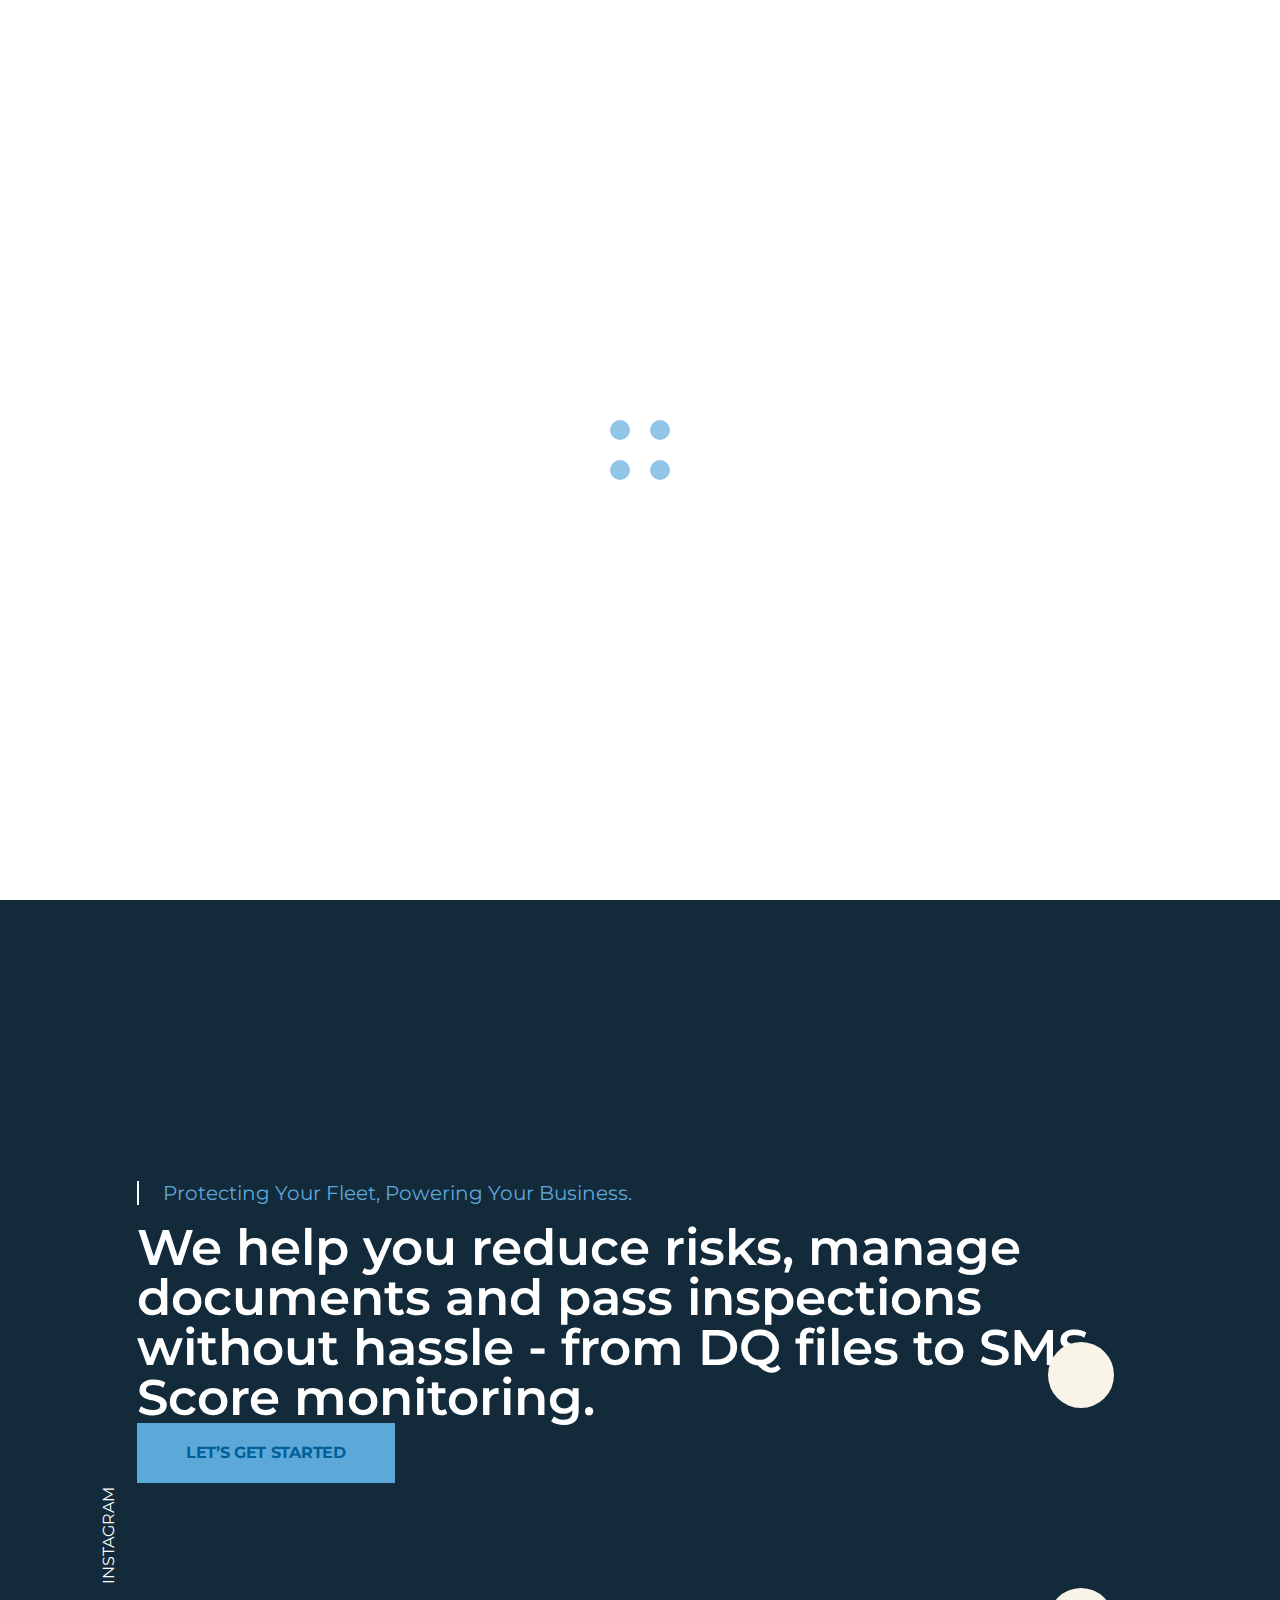
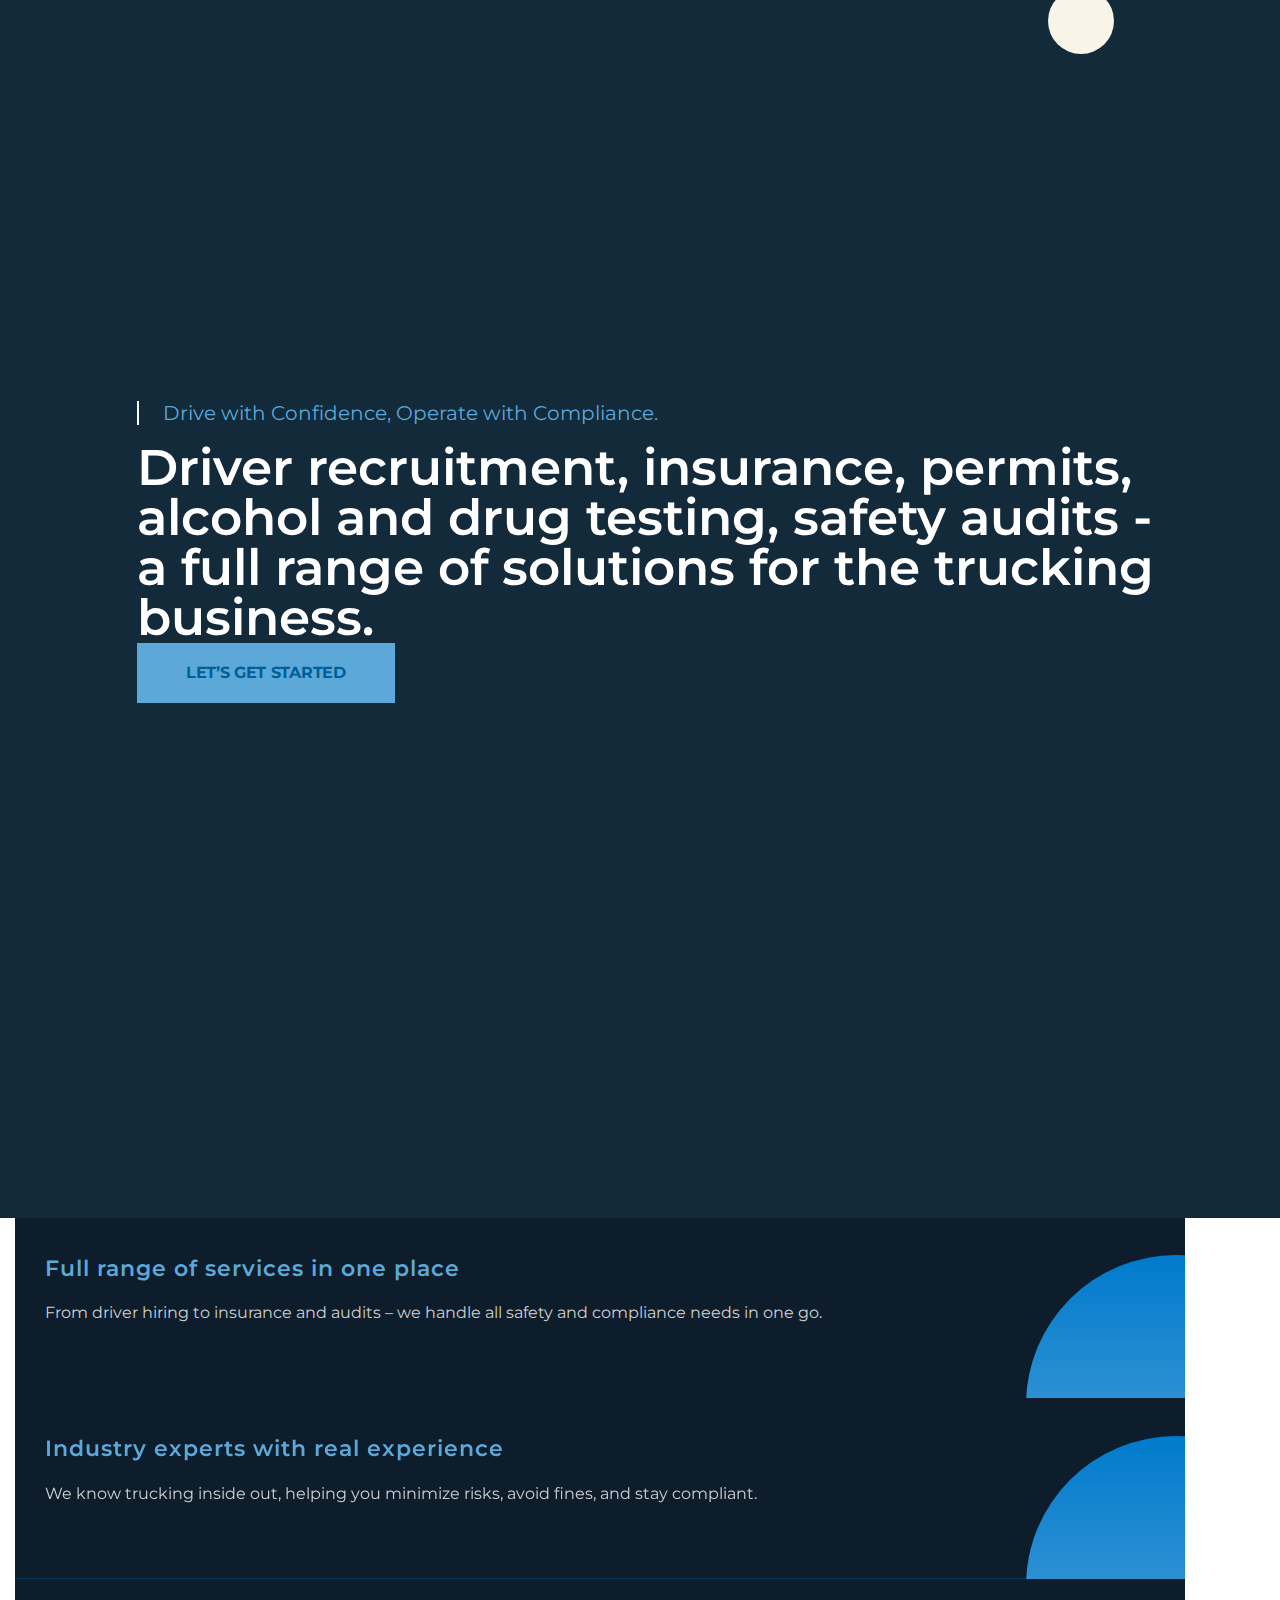
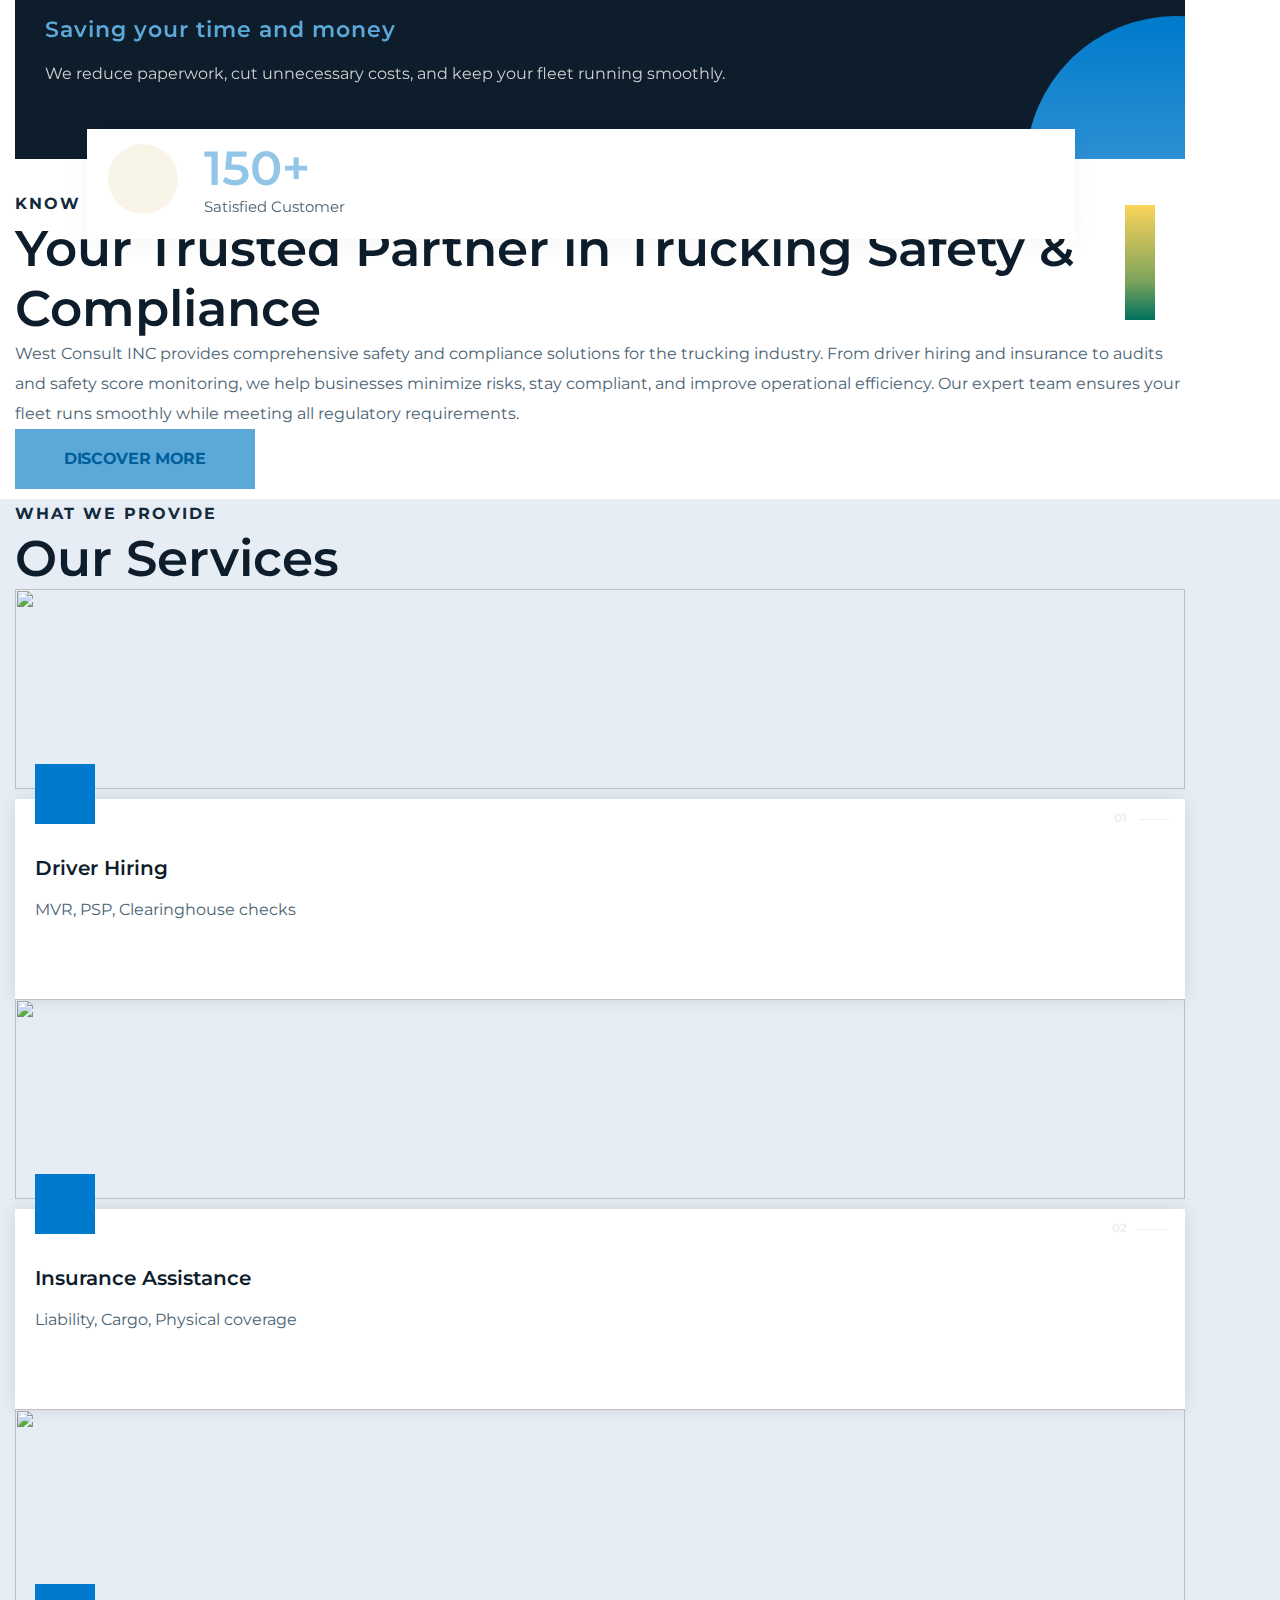
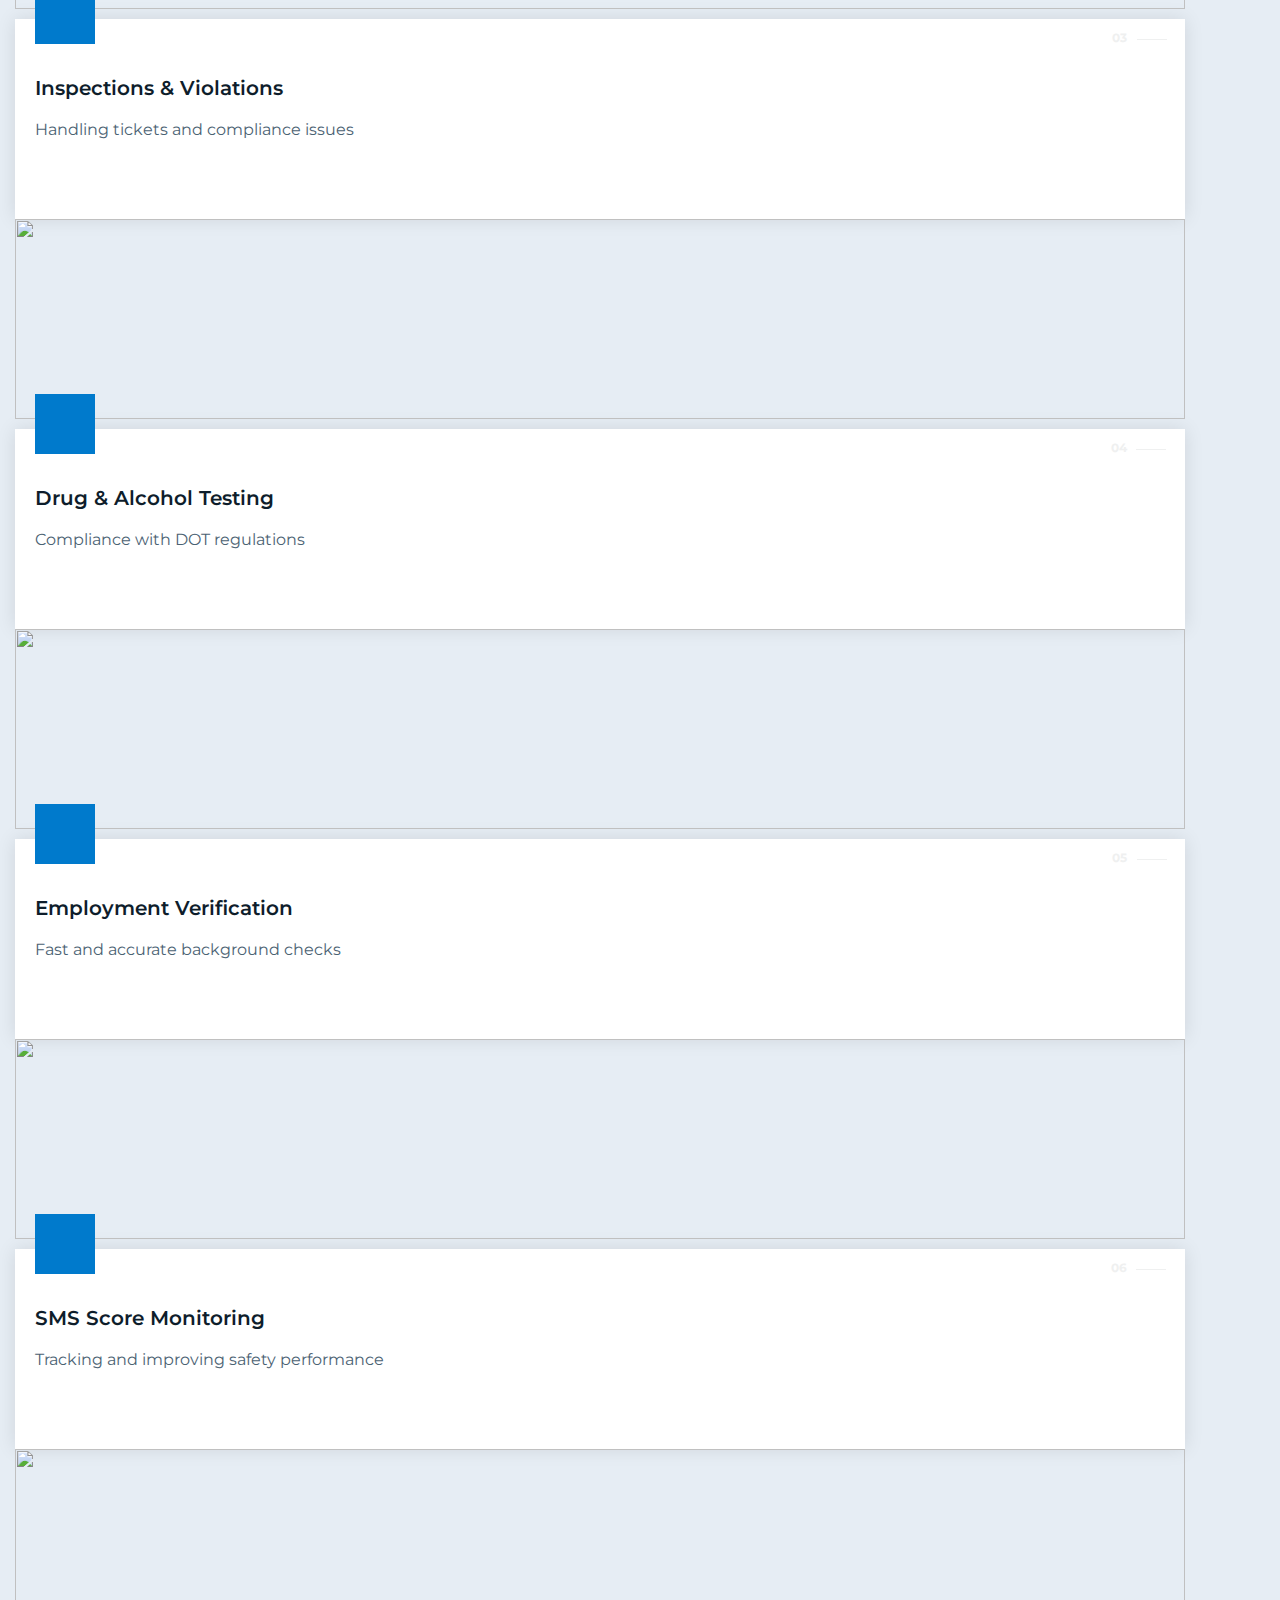
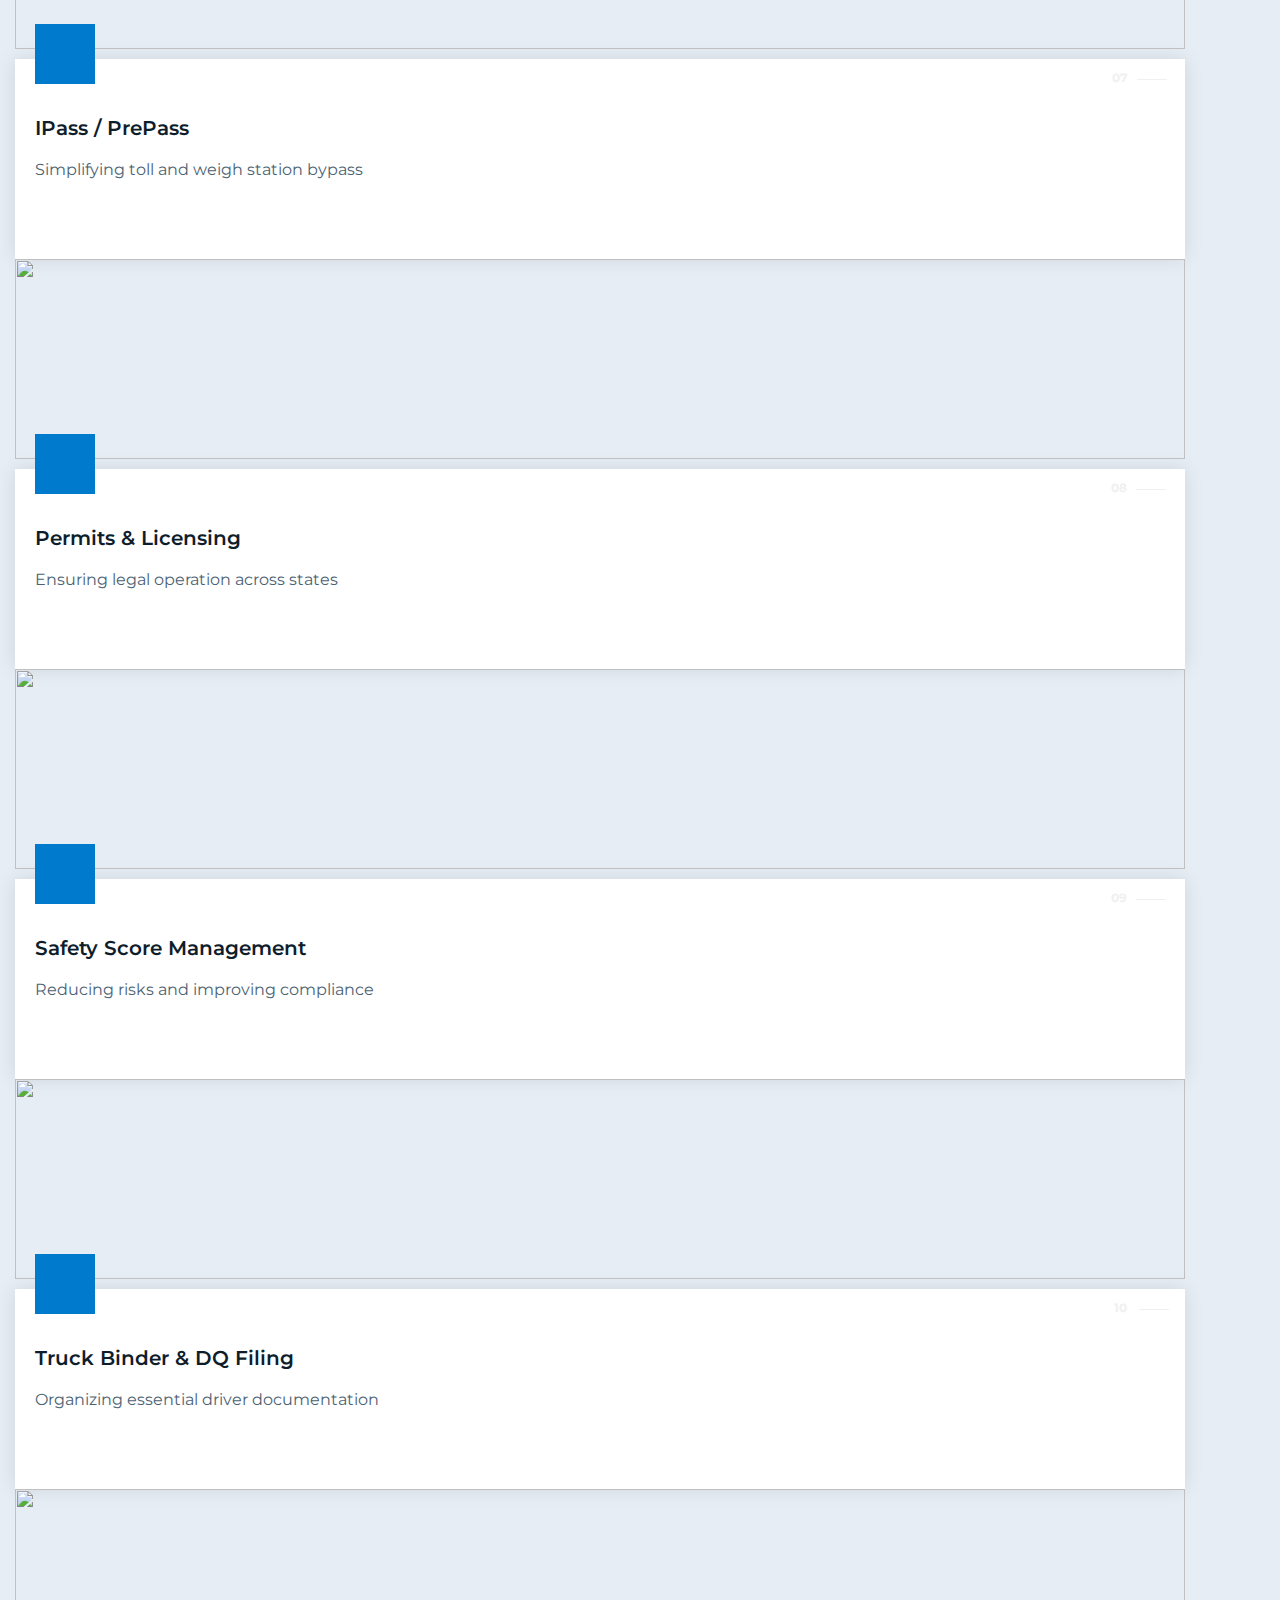
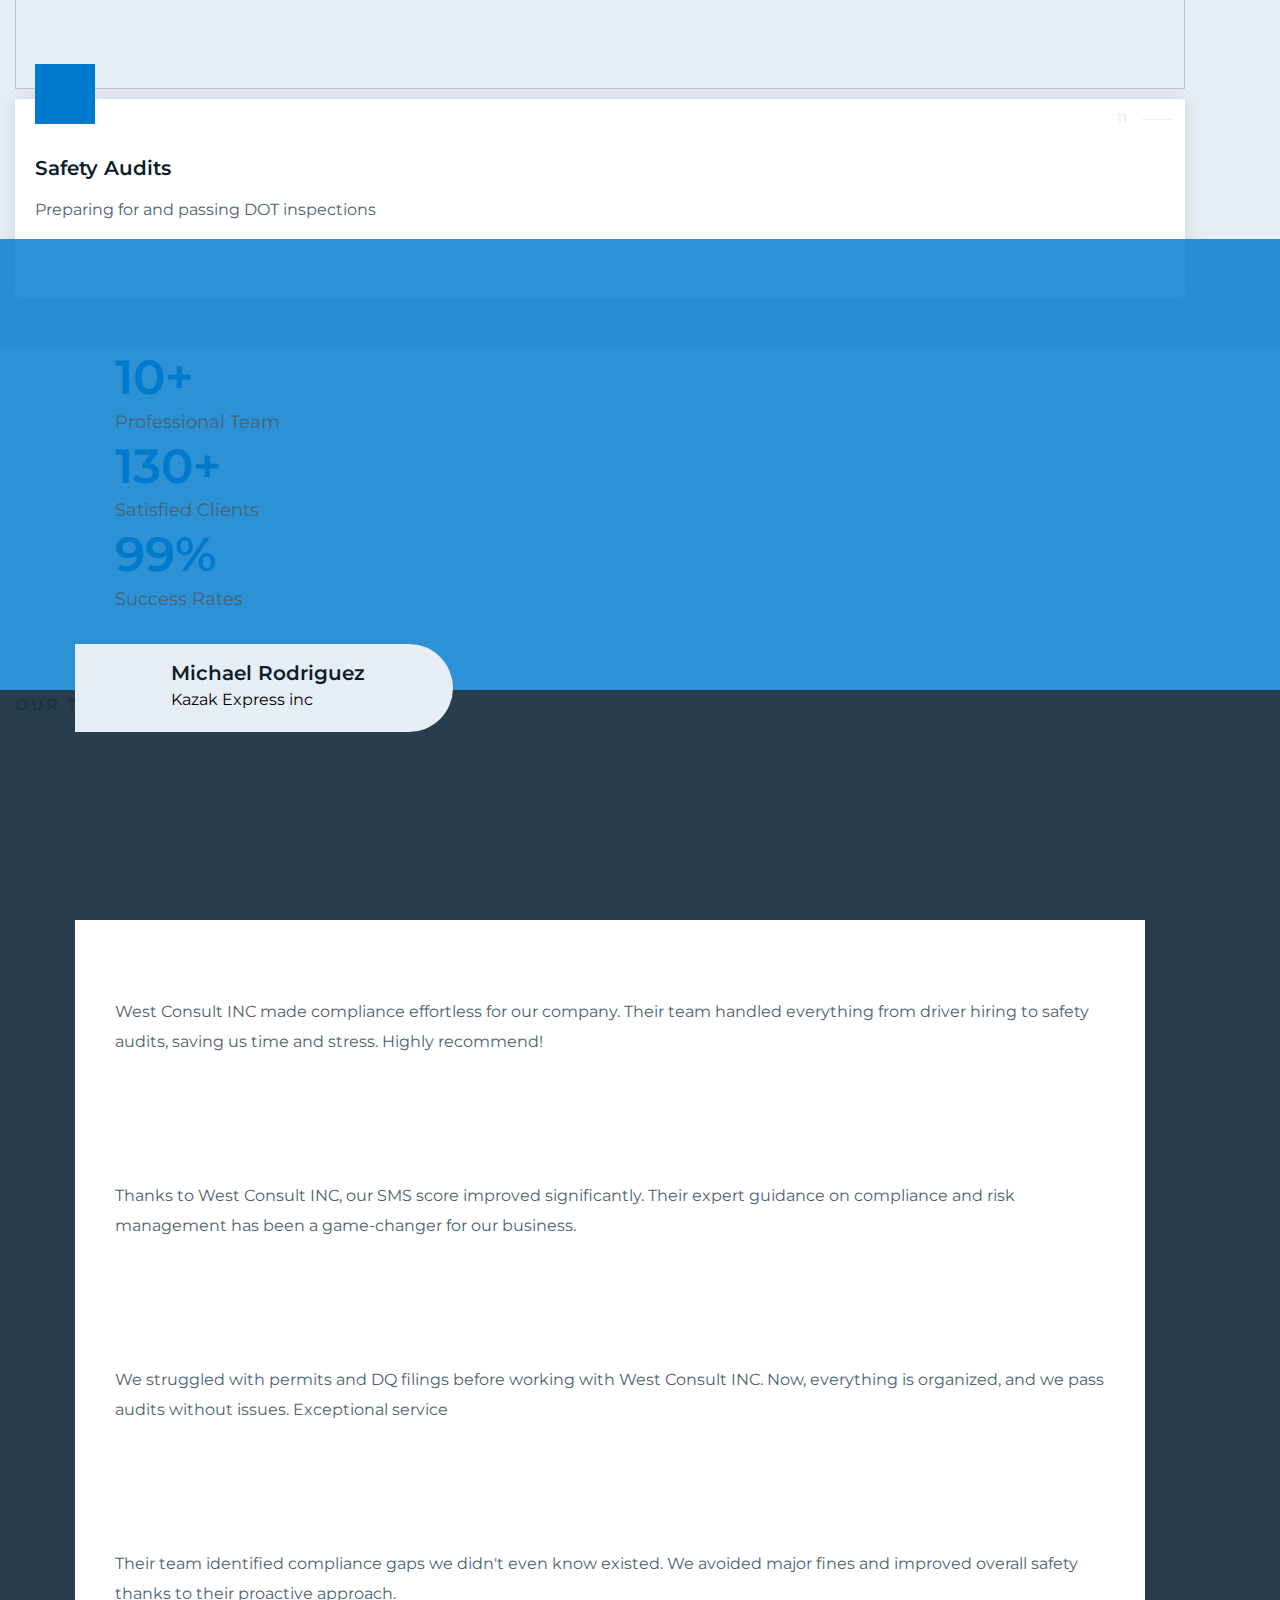
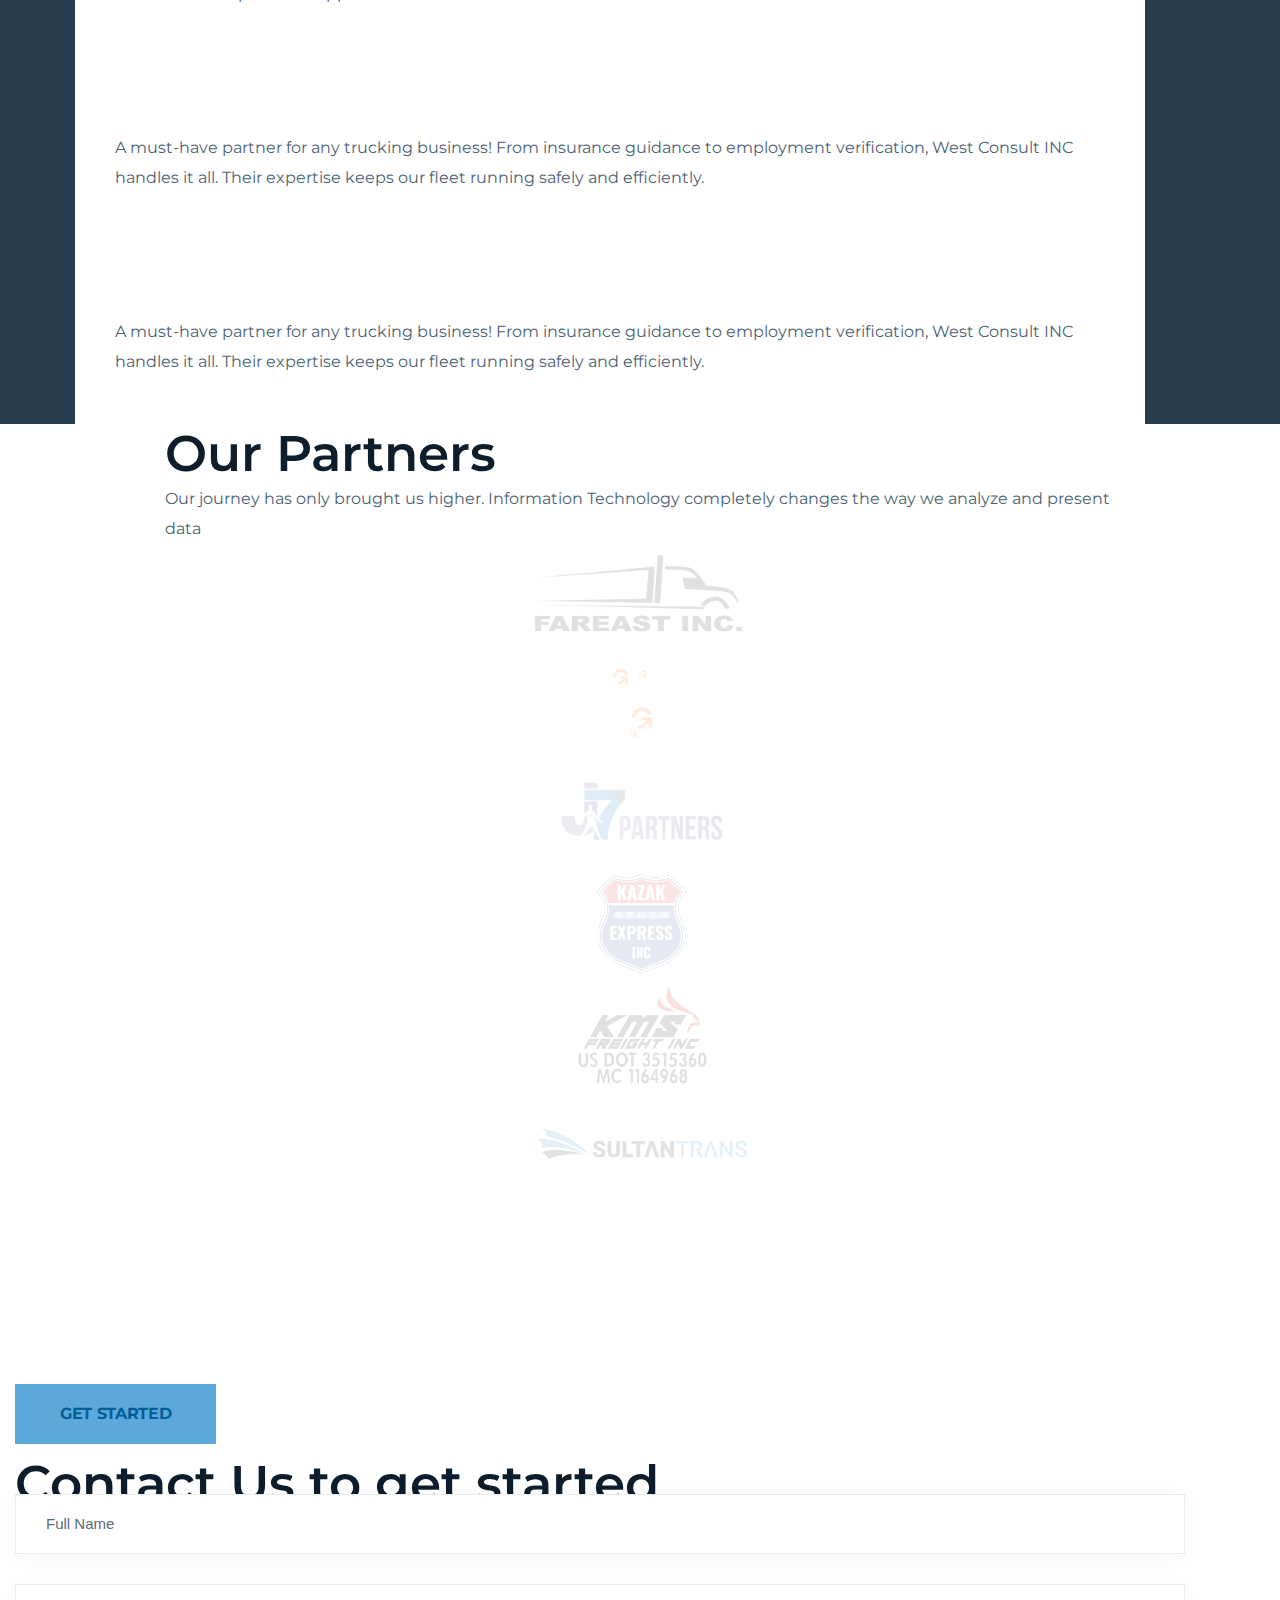
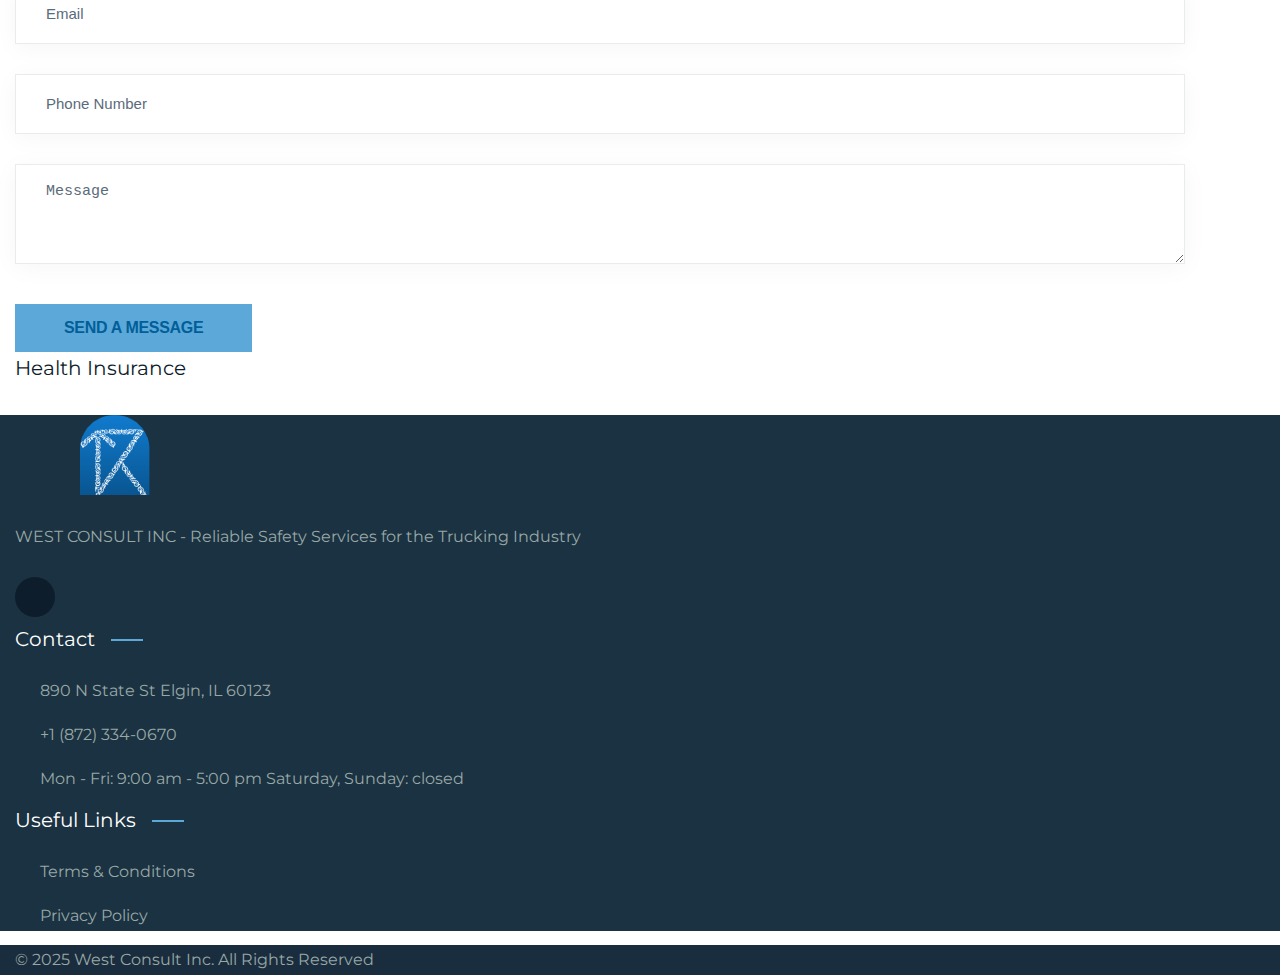
==== commit 0f9ed9b9: "added footer and added privacy policy and term&condition" ====
--- a/index.html
+++ b/index.html
@@ -2056,8 +2056,8 @@
                 <div class="footer__widget-content">
                   <div class="footer__widget-info">
                     <p>
-                      WEST CONSULT INC Reliable Safety Services for the Trucking
-                      Industry
+                      WEST CONSULT INC - Reliable Safety Services for the
+                      Trucking Industry
                     </p>
                     <div class="footer__social">
                       <ul>
@@ -2073,7 +2073,7 @@
                 </div>
               </div>
             </div>
-            <div class="col-xxl-3 col-lg-6 col-md-6 col-sm-6">
+            <div class="col-xxl-6 col-lg-6 col-md-6 col-sm-6">
               <div class="footer__widget footer__widget-2 pb-30">
                 <h4 class="footer__widget-title footer__widget-title-2">
                   Contact
@@ -2109,6 +2109,27 @@
                 </div>
               </div>
             </div>
+            <div class="col-xxl-3 col-lg-8 col-md-6 col-sm-6">
+              <div class="footer__widget footer__widget-2 pb-30">
+                <h4 class="footer__widget-title footer__widget-title-2">
+                  Useful Links
+                </h4>
+                <div class="footer__contact-info tp-footer__icon-space">
+                  <ul>
+                    <li>
+                      <a target="_blank" href="/terms-and-conditions.html"
+                        >Terms & Conditions</a
+                      >
+                    </li>
+                    <li>
+                      <a target="_blank" href="/privacy-policy.html"
+                        >Privacy Policy</a
+                      >
+                    </li>
+                  </ul>
+                </div>
+              </div>
+            </div>
           </div>
         </div>
       </div>
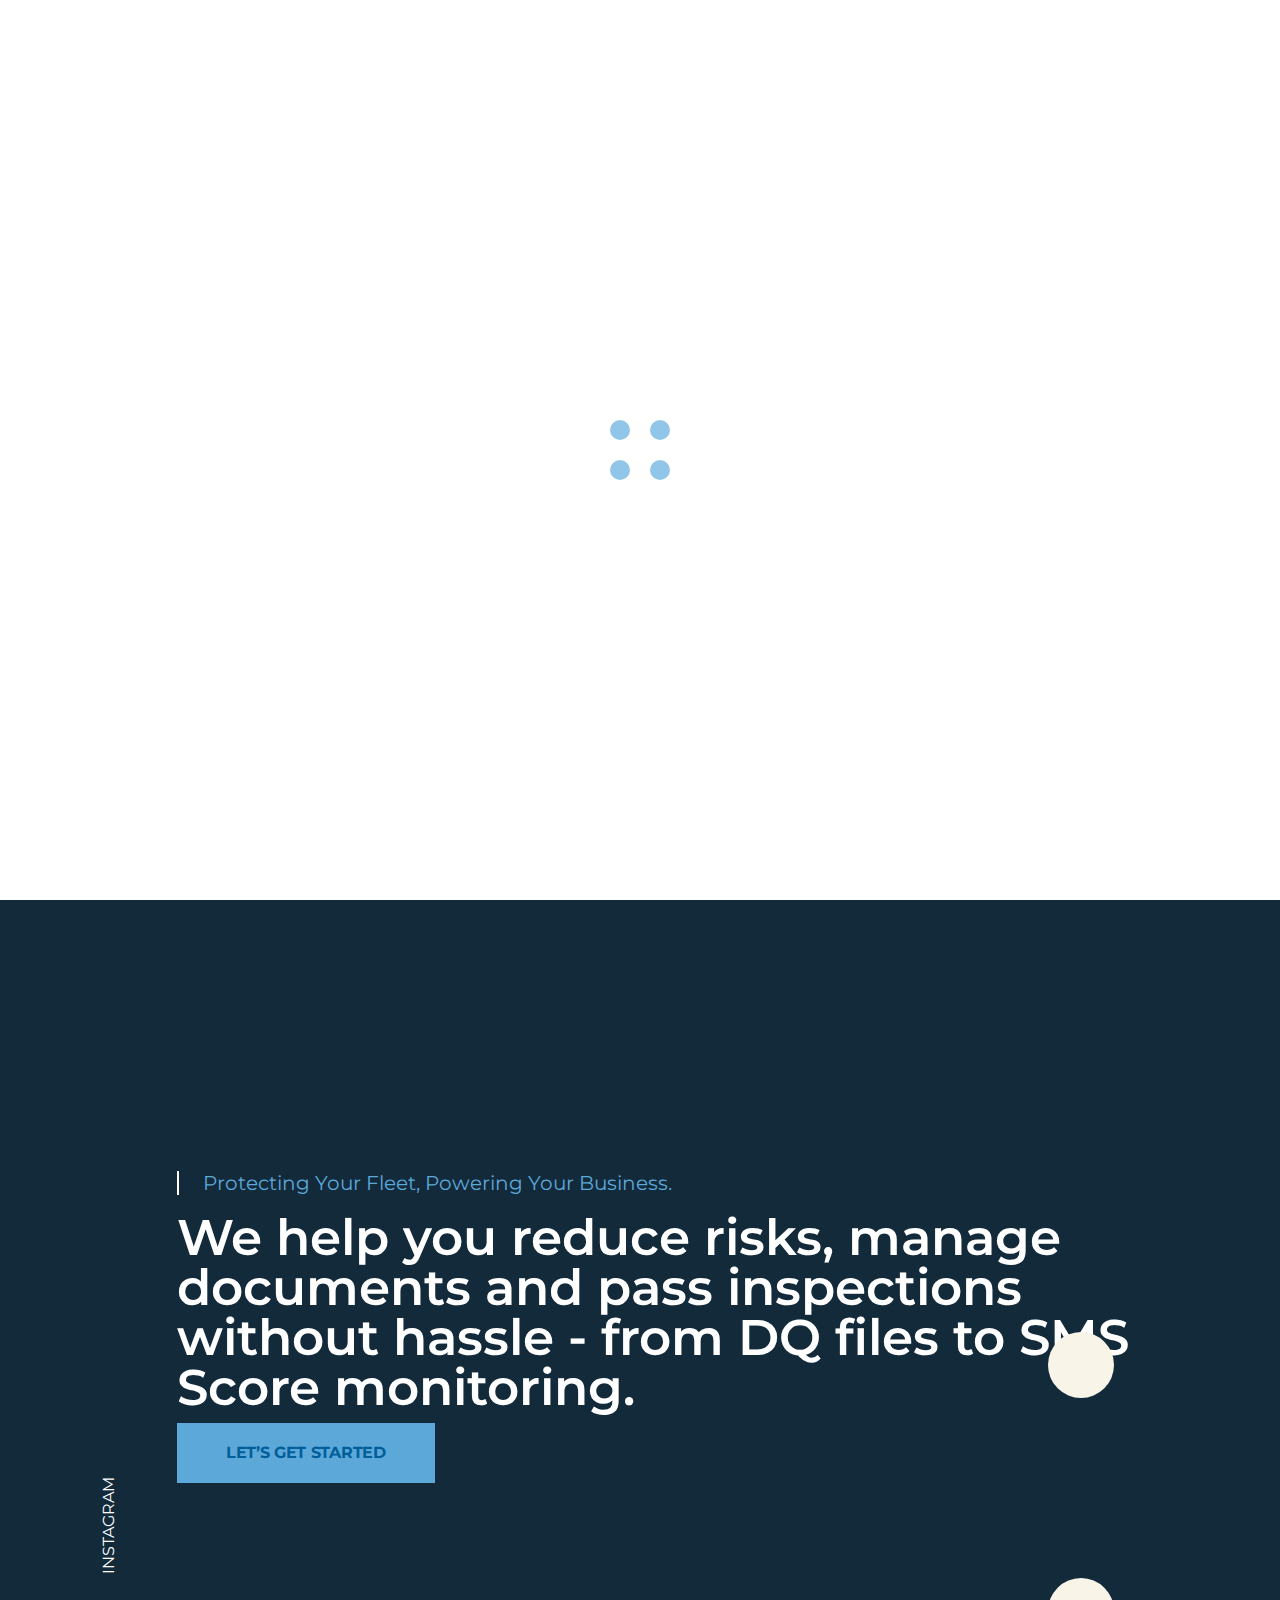
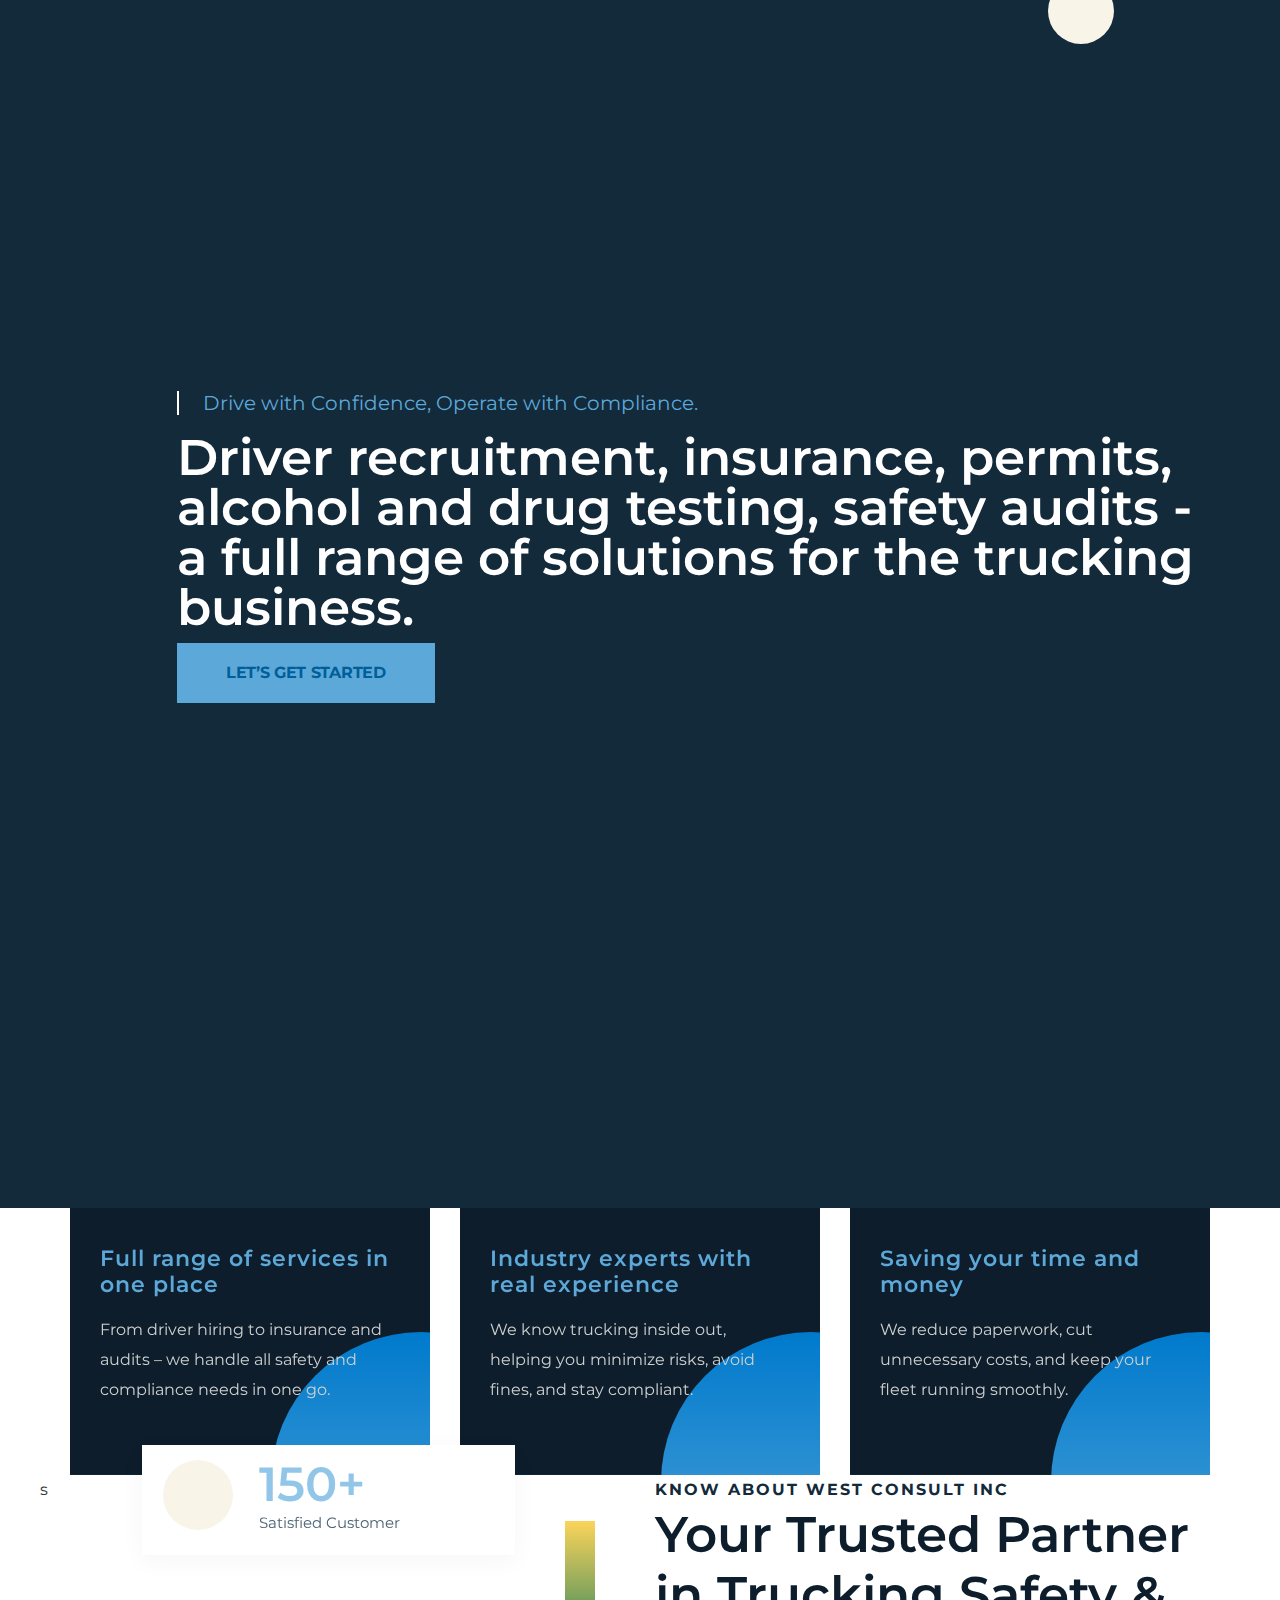
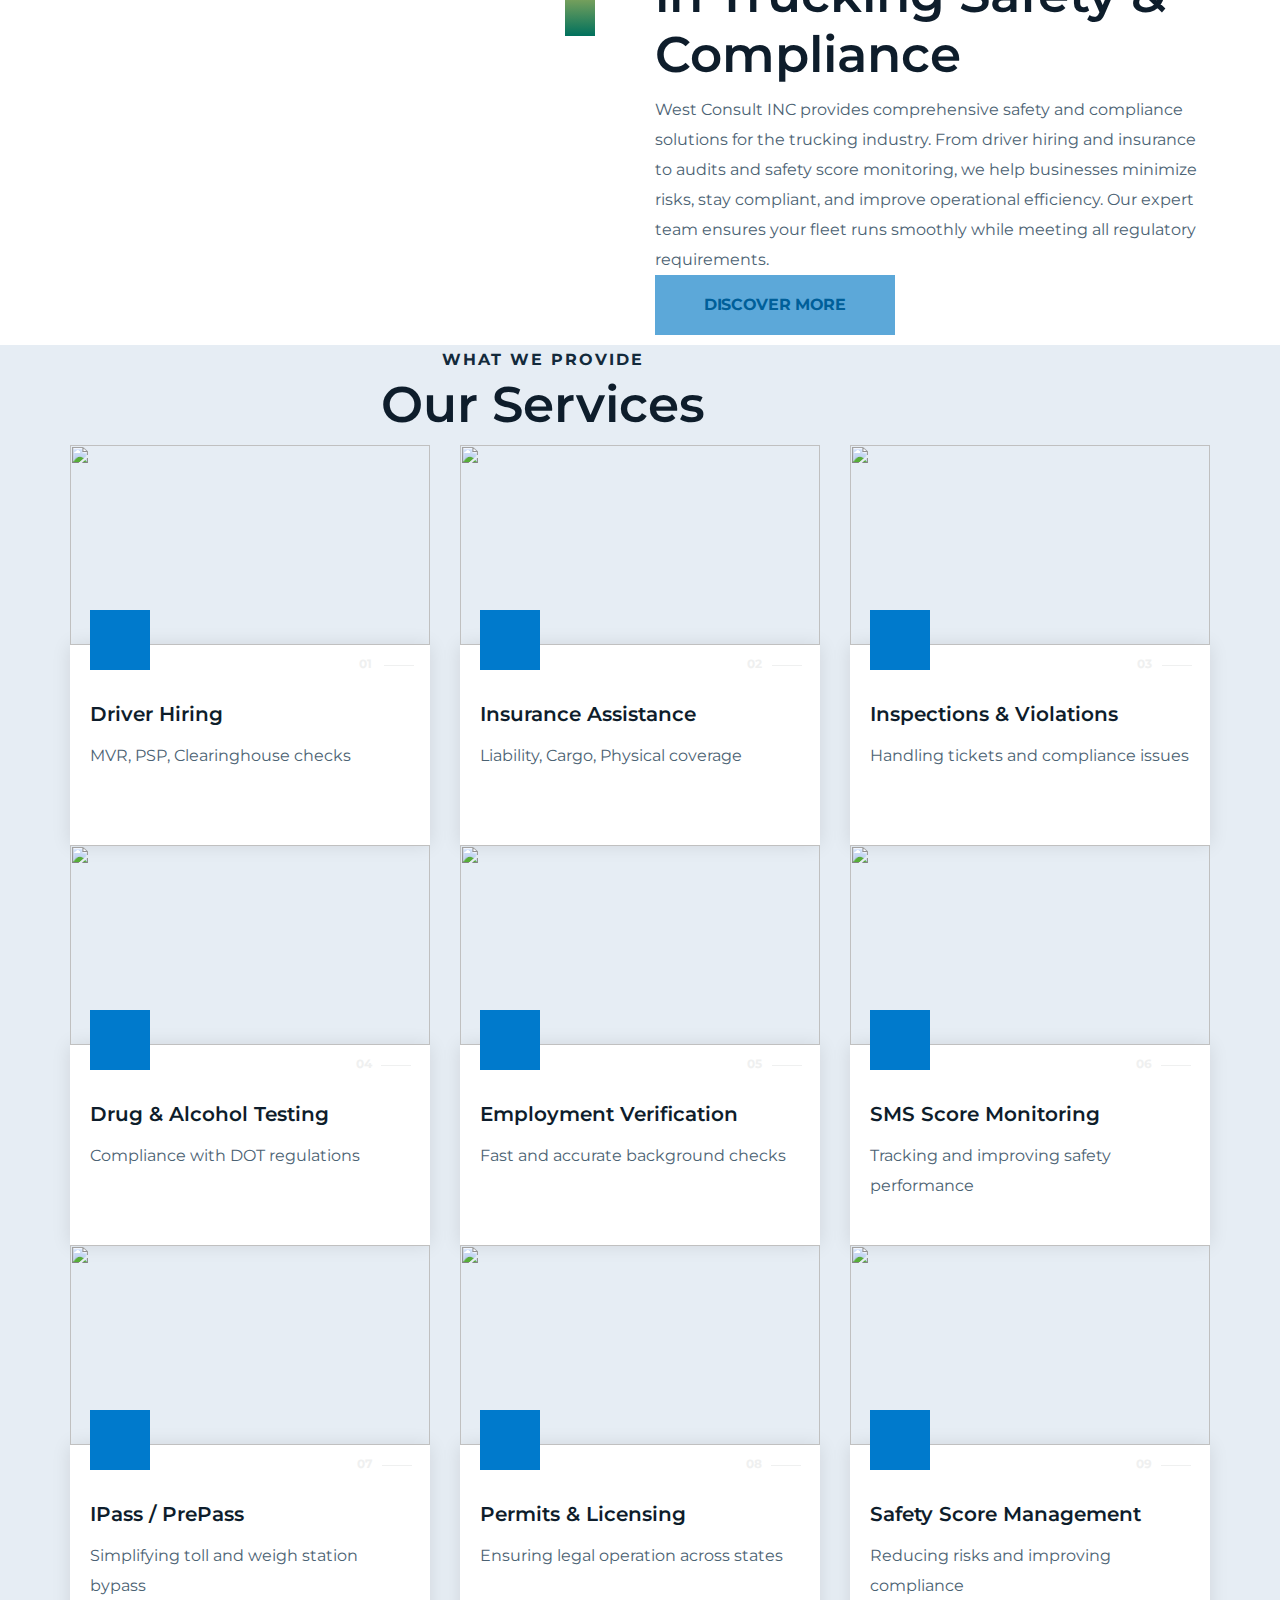
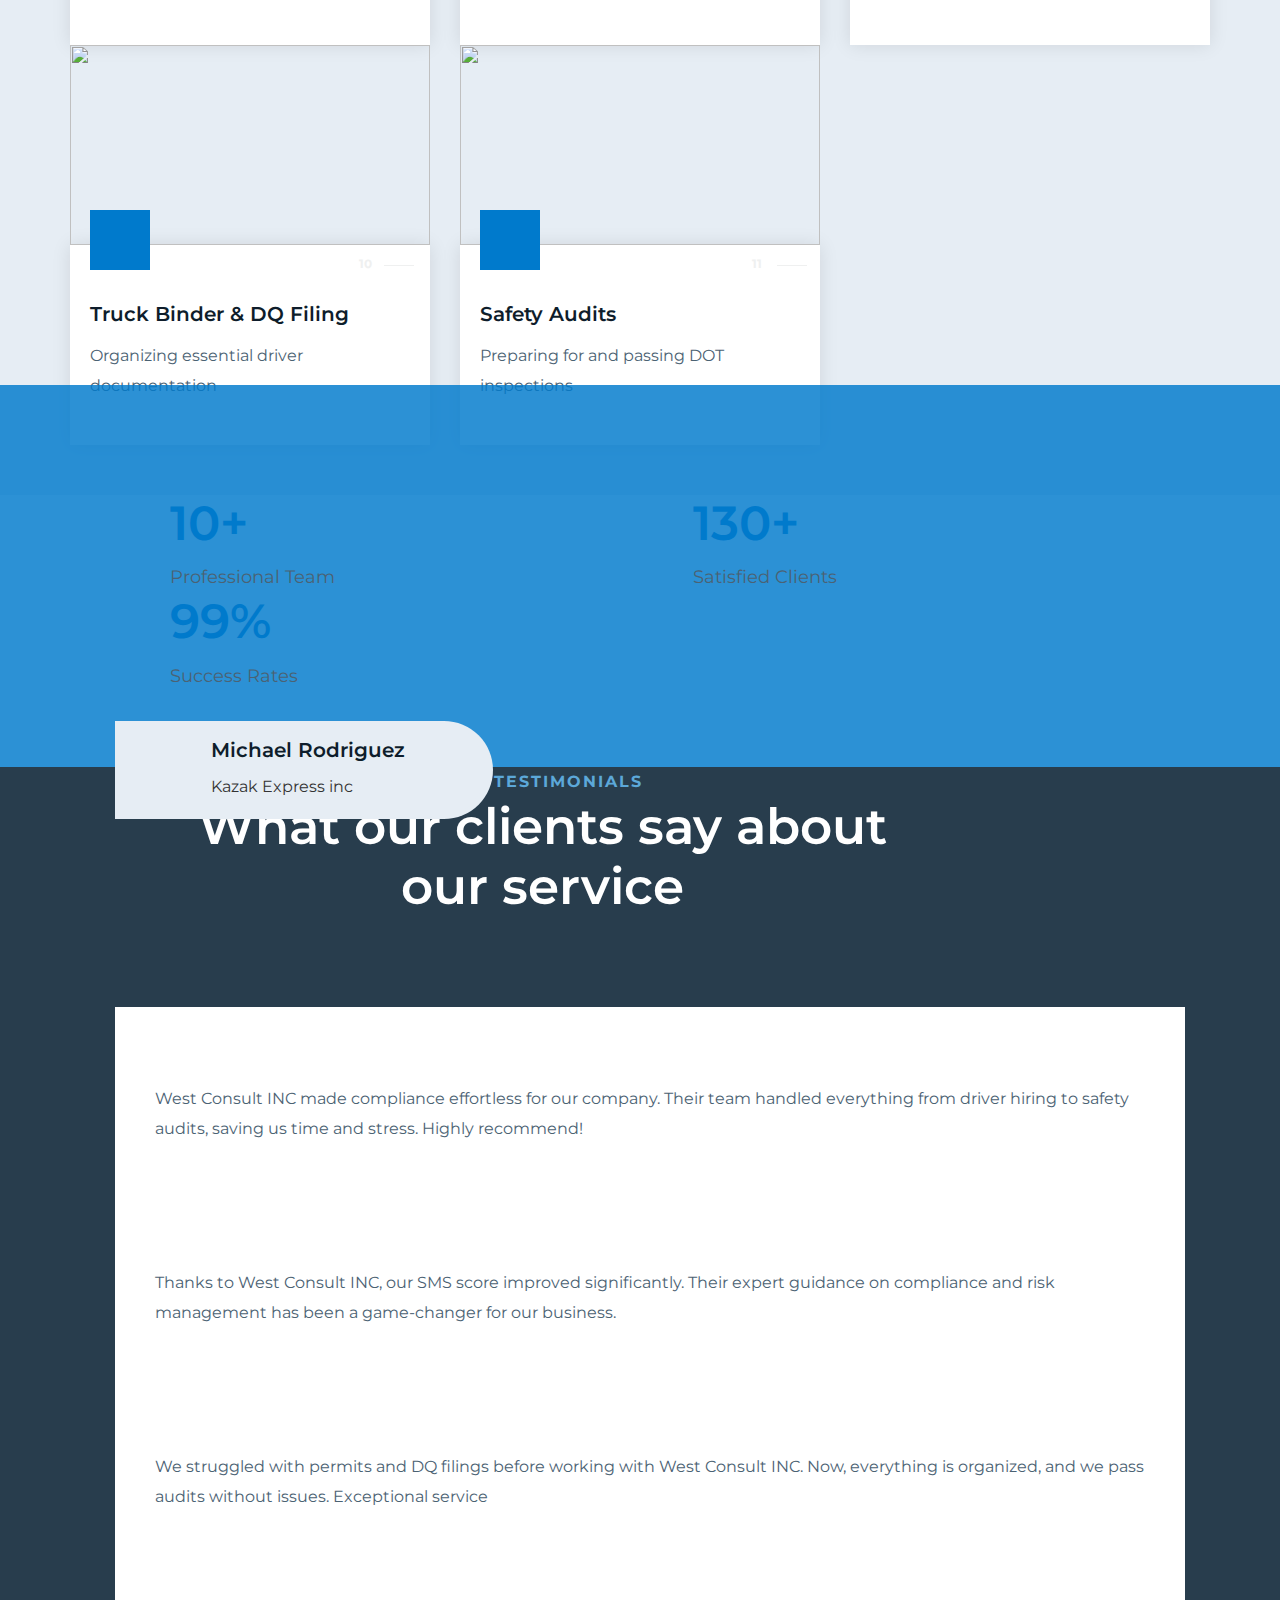
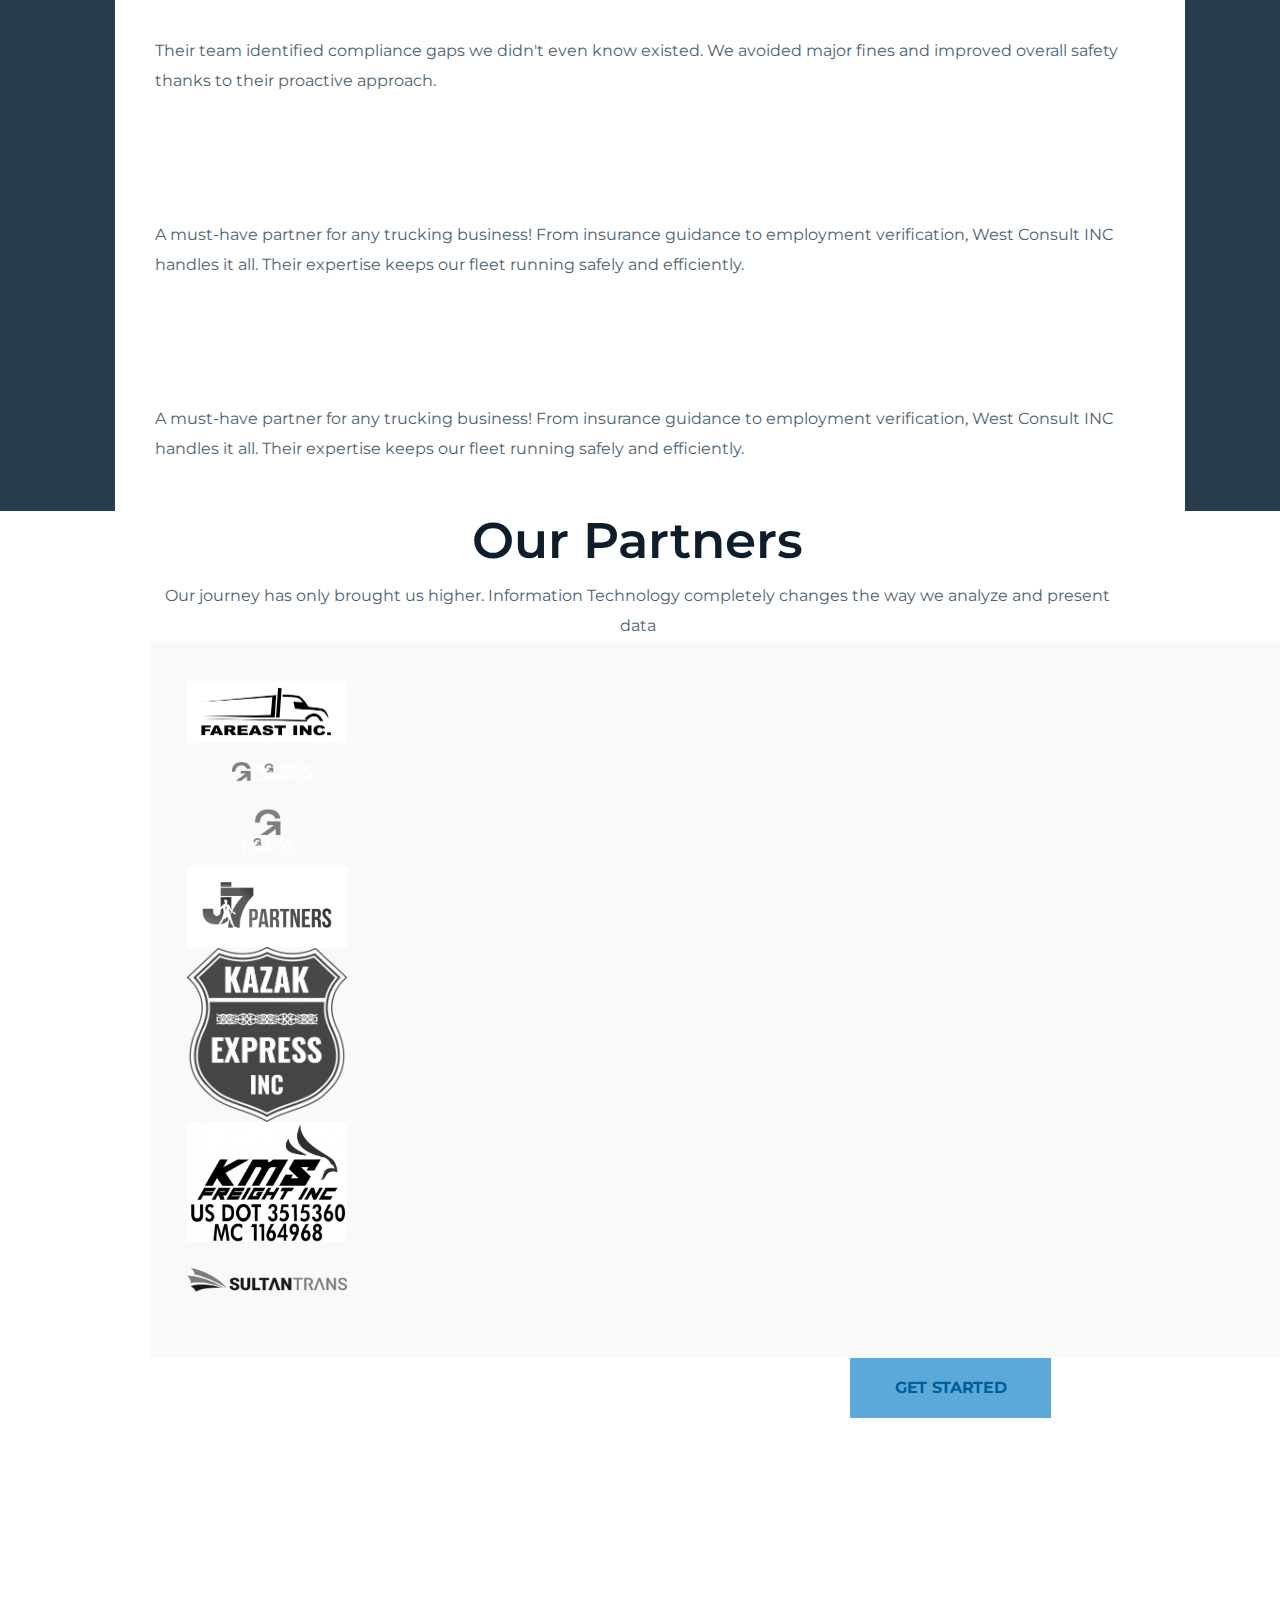
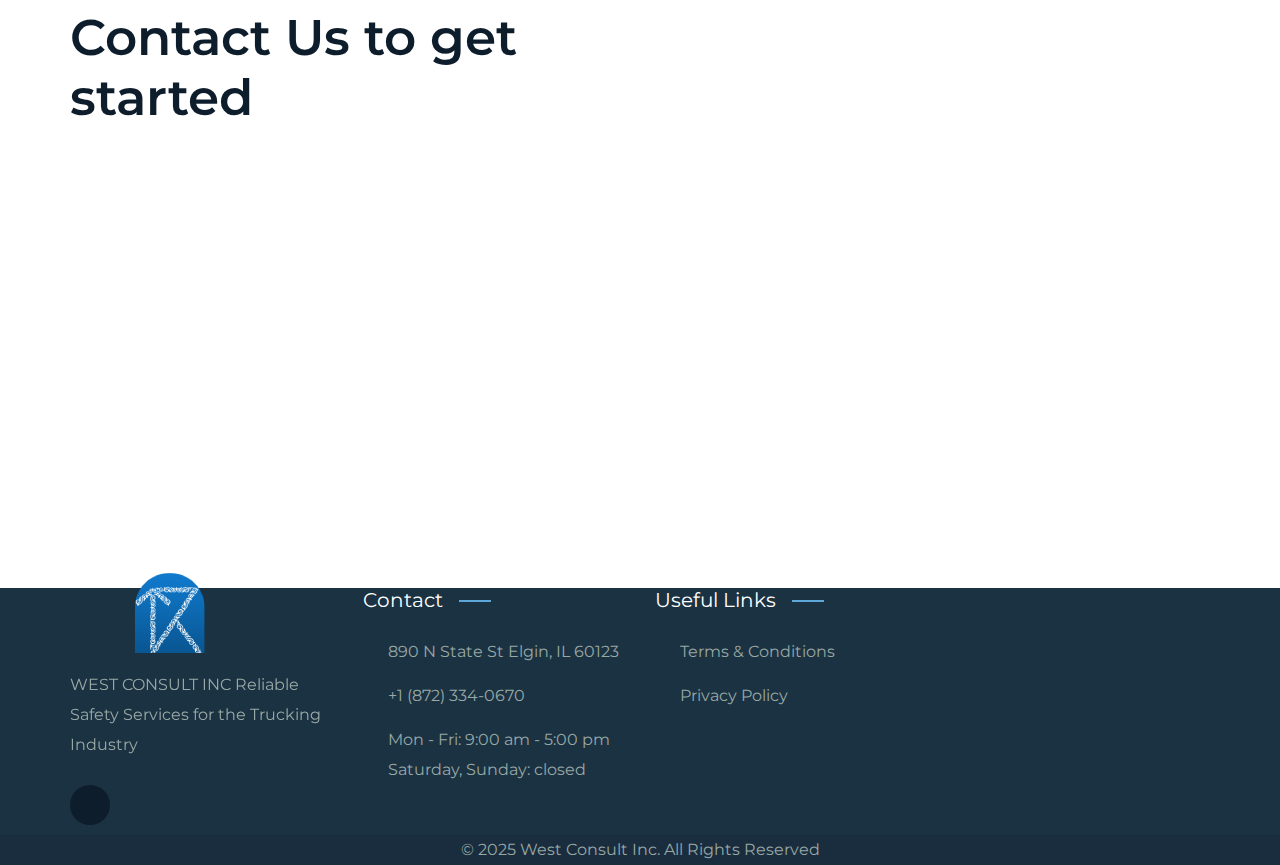
==== commit 109982ce: "added carousel on our partners" ====
--- a/index.html
+++ b/index.html
@@ -17,6 +17,9 @@
       href="assets/img/logo/favicon.png"
     />
 
+    <link rel="stylesheet" href="https://maxcdn.bootstrapcdn.com/bootstrap/3.4.1/css/bootstrap.min.css">
+    <script src="https://ajax.googleapis.com/ajax/libs/jquery/3.7.1/jquery.min.js"></script>
+    <script src="https://maxcdn.bootstrapcdn.com/bootstrap/3.4.1/js/bootstrap.min.js"></script>
     <!-- CSS here -->
     <link rel="stylesheet" href="assets/css/bootstrap.css" />
     <link rel="stylesheet" href="assets/css/meanmenu.css" />
@@ -1056,21 +1059,6 @@
       <div class="container container-custom">
         <div class="fact-bg" data-background="assets/img/counter/bg.jpg">
           <div class="row align-items-center">
-            <!-- <div class="col-xl-3 col-lg-6 col-md-6 col-sm-6 col-6 col-12"> -->
-            <!-- <div
-                class="tpfact mb-30 d-flex align-items-center wow fadeInUp"
-                data-wow-duration="1.5s"
-                data-wow-delay="100ms"
-              >
-                <div class="tpfact__icon">
-                  <i class="flaticon-health-insurance"></i>
-                </div>
-                <div class="tpfact__content">
-                  <h2><span class="counter">4.6</span>k</h2>
-                  <span>Gave Insurance</span>
-                </div>
-              </div> -->
-            <!-- </div> -->
             <div class="col-xl-4 col-lg-6 col-md-6 col-sm-6 col-6 col-12">
               <div
                 class="tpfact mb-30 d-flex align-items-center wow fadeInUp"
@@ -1333,253 +1321,7 @@
       </div>
     </div>
 
-    <!-- <div class="tp-team-area team-padding mlr pt-90 pb-110">
-      <div class="container-fluid">
-        <div class="row">
-          <div
-            class="col-xxl-8 offset-xxl-2 col-xl-8 offset-xl-2 col-lg-10 offset-lg-1"
-          >
-            <div class="tp-section-box text-center mb-30">
-              <div class="tp-section-subtitle mb-15">OUR PARTNERS</div>
-              <h2 class="tp-section-title mb-20">Who trust us</h2>
-            </div>
-          </div>
-        </div>
-        <div class="row">
-          <div class="col-xl-12">
-            <div class="team-active swiper-container">
-              <div class="swiper-wrapper">
-                <div
-                  class="swiper-slide tp-team-2__item text-center pt-30 wow fadeInUp"
-                  data-wow-duration="1.5s"
-                  data-wow-delay="300ms"
-                >
-                  <div class="tp-team-2__box fix">
-                    <div class="tp-team-2__thumb">
-                      <img
-                        class="w-100"
-                        src="assets/img/partners/fareast.jpg"
-                        alt=""
-                      />
-                      <div class="tp-team-2__social">
-                        <ul>
-                          <li>
-                            <a href="#"
-                              ><i class="fa-brands fa-facebook-f"></i
-                            ></a>
-                          </li>
-                          <li>
-                            <a href="#">
-                              <i class="fa-brands fa-instagram"></i
-                            ></a>
-                          </li>
-                          <li>
-                            <a href="#"><i class="fa-brands fa-twitter"></i></a>
-                          </li>
-                          <li>
-                            <a href="#"
-                              ><i class="fa-brands fa-pinterest-p"></i
-                            ></a>
-                          </li>
-                        </ul>
-                      </div>
-                    </div>
-                  </div>
-                </div>
-                <div
-                  class="swiper-slide tp-team-2__item text-center pt-30 wow fadeInUp"
-                  data-wow-duration="1.5s"
-                  data-wow-delay="600ms"
-                >
-                  <div class="tp-team-2__box fix">
-                    <div class="tp-team-2__thumb">
-                      <img
-                        class="w-100"
-                        src="assets/img/partners/IMG_6590.PNG"
-                        alt=""
-                      />
-                      <div class="tp-team-2__social">
-                        <ul>
-                          <li>
-                            <a href="#"
-                              ><i class="fa-brands fa-facebook-f"></i
-                            ></a>
-                          </li>
-                          <li>
-                            <a href="#">
-                              <i class="fa-brands fa-instagram"></i
-                            ></a>
-                          </li>
-                          <li>
-                            <a href="#"><i class="fa-brands fa-twitter"></i></a>
-                          </li>
-                          <li>
-                            <a href="#"
-                              ><i class="fa-brands fa-pinterest-p"></i
-                            ></a>
-                          </li>
-                        </ul>
-                      </div>
-                    </div>
-                  </div>
-                </div>
-                <div
-                  class="swiper-slide tp-team-2__item text-center pt-30 wow fadeInUp"
-                  data-wow-duration="1.5s"
-                  data-wow-delay="900ms"
-                >
-                  <div class="tp-team-2__box fix">
-                    <div class="tp-team-2__thumb">
-                      <img
-                        class="w-100"
-                        src="assets/img/partners/j7.jpg"
-                        alt=""
-                      />
-                      <div class="tp-team-2__social">
-                        <ul>
-                          <li>
-                            <a href="#"
-                              ><i class="fa-brands fa-facebook-f"></i
-                            ></a>
-                          </li>
-                          <li>
-                            <a href="#">
-                              <i class="fa-brands fa-instagram"></i
-                            ></a>
-                          </li>
-                          <li>
-                            <a href="#"><i class="fa-brands fa-twitter"></i></a>
-                          </li>
-                          <li>
-                            <a href="#"
-                              ><i class="fa-brands fa-pinterest-p"></i
-                            ></a>
-                          </li>
-                        </ul>
-                      </div>
-                    </div>
-                  </div>
-                </div>
-                <div
-                  class="swiper-slide tp-team-2__item text-center pt-30 wow fadeInUp"
-                  data-wow-duration="1.5s"
-                  data-wow-delay="1200ms"
-                >
-                  <div class="tp-team-2__box fix">
-                    <div class="tp-team-2__thumb">
-                      <img
-                        class="w-100 img-size"
-                        src="assets/img/partners/kazak express t-shirt.png"
-                        alt=""
-                      />
-                      <div class="tp-team-2__social">
-                        <ul>
-                          <li>
-                            <a href="#"
-                              ><i class="fa-brands fa-facebook-f"></i
-                            ></a>
-                          </li>
-                          <li>
-                            <a href="#">
-                              <i class="fa-brands fa-instagram"></i
-                            ></a>
-                          </li>
-                          <li>
-                            <a href="#"><i class="fa-brands fa-twitter"></i></a>
-                          </li>
-                          <li>
-                            <a href="#"
-                              ><i class="fa-brands fa-pinterest-p"></i
-                            ></a>
-                          </li>
-                        </ul>
-                      </div>
-                    </div>
-                  </div>
-                </div>
-                <div
-                  class="swiper-slide tp-team-2__item text-center pt-30 wow fadeInUp"
-                  data-wow-duration="1.5s"
-                  data-wow-delay="1200ms"
-                >
-                  <div class="tp-team-2__box fix">
-                    <div class="tp-team-2__thumb">
-                      <img
-                        class="w-100 img-size"
-                        src="assets/img/partners/KMS.jpg"
-                        alt=""
-                      />
-                      <div class="tp-team-2__social">
-                        <ul>
-                          <li>
-                            <a href="#"
-                              ><i class="fa-brands fa-facebook-f"></i
-                            ></a>
-                          </li>
-                          <li>
-                            <a href="#">
-                              <i class="fa-brands fa-instagram"></i
-                            ></a>
-                          </li>
-                          <li>
-                            <a href="#"><i class="fa-brands fa-twitter"></i></a>
-                          </li>
-                          <li>
-                            <a href="#"
-                              ><i class="fa-brands fa-pinterest-p"></i
-                            ></a>
-                          </li>
-                        </ul>
-                      </div>
-                    </div>
-                  </div>
-                </div>
-                <div
-                  class="swiper-slide tp-team-2__item text-center pt-30 wow fadeInUp"
-                  data-wow-duration="1.5s"
-                  data-wow-delay="1200ms"
-                >
-                  <div class="tp-team-2__box fix">
-                    <div class="tp-team-2__thumb">
-                      <img
-                        class="img-size"
-                        src="assets/img/partners/Vector.png"
-                        alt=""
-                      />
-                      <div class="tp-team-2__social">
-                        <ul>
-                          <li>
-                            <a href="#"
-                              ><i class="fa-brands fa-facebook-f"></i
-                            ></a>
-                          </li>
-                          <li>
-                            <a href="#">
-                              <i class="fa-brands fa-instagram"></i
-                            ></a>
-                          </li>
-                          <li>
-                            <a href="#"><i class="fa-brands fa-twitter"></i></a>
-                          </li>
-                          <li>
-                            <a href="#"
-                              ><i class="fa-brands fa-pinterest-p"></i
-                            ></a>
-                          </li>
-                        </ul>
-                      </div>
-                    </div>
-                  </div>
-                </div>
-              </div>
-              <div class="team-slider-dots text-center mt-50"></div>
-            </div>
-          </div>
-        </div>
-      </div>
-    </div> -->
-    <!-- data-background="assets/img/brand/brand-bg.jpg" -->
-
+    <!-- CAROUSEL END -->
     <div class="tp-brand mlr-2 pt-110 pb-90">
       <div class="container">
         <div class="row">
@@ -1598,151 +1340,37 @@
         <div class="row">
           <div class="col-12">
             <div class="tp-brand__item">
-              <div class="brand-active swiper-container">
+              <div class="custom-brand-carousel swiper overflow">
                 <div class="swiper-wrapper">
-                  <div
-                    style="margin: 0 auto"
-                    class="swiper-slide tp-brand-single pb-30 margin-auto"
-                  >
+                  <div class="swiper-slide margin-auto">
+                    <img src="assets/img/partners/fareast.jpg" alt="fareast" />
+                  </div>
+                  <div class="swiper-slide margin-auto">
+                    <img src="assets/img/partners/IMG_6590.PNG" alt="img6590" />
+                  </div>
+                  <div class="swiper-slide margin-auto">
+                    <img src="assets/img/partners/j7.jpg" alt="j7" />
+                  </div>
+                  <div class="swiper-slide margin-auto">
                     <img
-                      class="img-size"
-                      src="assets/img/partners/fareast.jpg"
-                      alt=""
+                      src="assets/img/partners/kazak express t-shirt.png"
+                      alt="kazak"
                     />
                   </div>
-                  <div class="swiper-slide tp-brand-single pb-30 margin-auto">
-                    <img
-                      class="img-size"
-                      src="assets/img/partners/IMG_6590.PNG"
-                      alt=""
-                    />
-                  </div>
-                  <div class="swiper-slide tp-brand-single pb-30 margin-auto">
-                    <img
-                      class="img-size"
-                      src="assets/img/partners/j7.jpg"
-                      alt=""
-                    />
-                  </div>
-                  <div class="swiper-slide tp-brand-single pb-30 margin-auto">
-                    <img
-                      class="img-size"
-                      src="assets/img/partners/kazak express t-shirt.png"
-                      alt=""
-                    />
-                  </div>
-                  <div class="swiper-slide tp-brand-single pb-30 margin-auto">
-                    <img
-                      class="img-size"
-                      src="assets/img/partners/KMS.jpg"
-                      alt=""
-                    />
-                  </div>
-                  <div class="swiper-slide tp-brand-single pb-30 margin-auto">
-                    <img
-                      class="img-size"
-                      src="assets/img/partners/sultantrans.png"
-                      alt=""
-                    />
-                  </div>
-                </div>
-              </div>
-            </div>
-          </div>
-        </div>
+                  <div class="swiper-slide margin-auto">
+                    <img src="assets/img/partners/KMS.jpg" alt="kms" />
+                  </div>
+                  <div class="swiper-slide margin-auto">
+                    <img src="assets/img/partners/sultantrans.png" alt="sultan" />
+                  </div>
+                </div>
+              </div>
+            </div>
+          </div>
+        </div>
+        
       </div>
     </div>
-    <!-- counter  area end -->
-    <!-- projects area start -->
-    <!-- <div class="projects-area projects-area-margin pt-85 mlr">
-      <div class="container-fluid">
-        <div class="row">
-          <div
-            class="col-xxl-8 offset-xxl-2 col-xl-8 offset-xl-2 col-lg-10 offset-lg-1"
-          >
-            <div
-              class="tptestimonials-section-title text-center z-index position-relative"
-            >
-              <div class="tp-section-subtitle pb-15">check our projects</div>
-              <h2 class="tp-section-title">
-                Let’s check our project <br />
-                we have done
-              </h2>
-            </div>
-          </div>
-        </div>
-        <div class="project-active swiper-container">
-          <div class="swiper-wrapper">
-            <div class="swiper-slide">
-              <div class="tpproject pt-50 position-relative">
-                <div class="tpproject__thumb fix">
-                  <img src="assets/img/project/img.jpg" alt="" />
-                  <div class="project-icon">
-                    <a href="portfolio-details.html"
-                      ><i class="fa-solid fa-arrow-right-long"></i
-                    ></a>
-                  </div>
-                </div>
-                <div class="tpproject__content">
-                  <span>Business</span>
-                  <h3><a href="portfolio-details.html">Life Protection</a></h3>
-                </div>
-              </div>
-            </div>
-            <div class="swiper-slide">
-              <div class="tpproject pt-50 position-relative">
-                <div class="tpproject__thumb fix">
-                  <img src="assets/img/project/img2.jpg" alt="" />
-                  <div class="project-icon">
-                    <a href="portfolio-details.html"
-                      ><i class="fa-solid fa-arrow-right-long"></i
-                    ></a>
-                  </div>
-                </div>
-                <div class="tpproject__content">
-                  <span>Strategy</span>
-                  <h3><a href="portfolio-details.html">Insurance Policy</a></h3>
-                </div>
-              </div>
-            </div>
-            <div class="swiper-slide">
-              <div class="tpproject pt-50 position-relative">
-                <div class="tpproject__thumb fix">
-                  <img src="assets/img/project/img3.jpg" alt="" />
-                  <div class="project-icon">
-                    <a href="portfolio-details.html"
-                      ><i class="fa-solid fa-arrow-right-long"></i
-                    ></a>
-                  </div>
-                </div>
-                <div class="tpproject__content">
-                  <span>Policy</span>
-                  <h3><a href="portfolio-details.html">Insurance Claims</a></h3>
-                </div>
-              </div>
-            </div>
-            <div class="swiper-slide">
-              <div class="tpproject pt-50 position-relative">
-                <div class="tpproject__thumb fix">
-                  <img src="assets/img/project/img4.jpg" alt="" />
-                  <div class="project-icon">
-                    <a href="portfolio-details.html"
-                      ><i class="fa-solid fa-arrow-right-long"></i
-                    ></a>
-                  </div>
-                </div>
-                <div class="tpproject__content">
-                  <span>Insurance </span>
-                  <h3><a href="portfolio-details.html">Health Policy</a></h3>
-                </div>
-              </div>
-            </div>
-          </div>
-        </div>
-      </div>
-    </div> -->
-    <!-- projects  area end -->
-    <!-- cta  area start -->
     <div
       class="cta-area pt-160 pb-110 p-relative fix"
       data-background="assets/img/cta/cta1-bg.png"
@@ -2044,7 +1672,7 @@
       <div class="footer__top pt-120 pb-90">
         <div class="container">
           <div class="row">
-            <div class="col-xxl-3 col-lg-6 col-md-6 col-sm-6">
+            <div class="col-xxl-3 col-lg-3 col-md-6 col-sm-6">
               <div class="footer__widget footer__widget-1 pb-30">
                 <div class="footer__logo">
                   <div class="logo">
@@ -2056,8 +1684,8 @@
                 <div class="footer__widget-content">
                   <div class="footer__widget-info">
                     <p>
-                      WEST CONSULT INC - Reliable Safety Services for the
-                      Trucking Industry
+                      WEST CONSULT INC Reliable Safety Services for the Trucking
+                      Industry
                     </p>
                     <div class="footer__social">
                       <ul>
@@ -2073,7 +1701,7 @@
                 </div>
               </div>
             </div>
-            <div class="col-xxl-6 col-lg-6 col-md-6 col-sm-6">
+            <div class="col-xxl-3 col-lg-3 col-md-6 col-sm-6">
               <div class="footer__widget footer__widget-2 pb-30">
                 <h4 class="footer__widget-title footer__widget-title-2">
                   Contact
@@ -2109,7 +1737,7 @@
                 </div>
               </div>
             </div>
-            <div class="col-xxl-3 col-lg-8 col-md-6 col-sm-6">
+            <div class="col-xxl-3 col-lg-3 col-md-6 col-sm-6">
               <div class="footer__widget footer__widget-2 pb-30">
                 <h4 class="footer__widget-title footer__widget-title-2">
                   Useful Links
@@ -2147,9 +1775,36 @@
         </div>
       </div>
     </div>
-    <!-- footer  area end -->
+    <script src="https://unpkg.com/swiper/swiper-bundle.min.js"></script>
 
-    <!-- JS here -->
+    <script>
+      const swiper = new Swiper(".custom-brand-carousel", {
+        loop: true,
+        slidesPerView: 5,
+        spaceBetween: 30,
+        autoplay: {
+          delay: 2000,
+          disableOnInteraction: false,
+        },
+        breakpoints: {
+          1200: {
+            slidesPerView: 5,
+          },
+          992: {
+            slidesPerView: 4,
+          },
+          768: {
+            slidesPerView: 3,
+          },
+          576: {
+            slidesPerView: 2,
+          },
+          0: {
+            slidesPerView: 1,
+          },
+        },
+      });
+    </script>
     <script src="assets/js/vendor/jquery.js"></script>
     <script src="assets/js/vendor/waypoints.js"></script>
     <script src="assets/js/bootstrap-bundle.js"></script>
--- a/assets/css/main.css
+++ b/assets/css/main.css
@@ -12030,3 +12030,38 @@
 }
 
 /*# sourceMappingURL=main.css.map */
+
+
+
+.custom-brand-carousel {
+  width: 100%;
+  padding: 40px 15px;
+  background: #f9f9f9;
+}
+
+.custom-brand-carousel .swiper-slide {
+  text-align: center;
+  display: flex;
+  justify-content: center;
+  align-items: center;
+}
+.overflow{
+  overflow: hidden;
+}
+
+.custom-brand-carousel .swiper-slide img {
+  max-width: 160px;
+  height: auto;
+  object-fit: contain;
+  filter: grayscale(100%);
+  transition: filter 0.3s;
+  
+}
+.margin-auto{
+  margin: auto 0;
+}
+
+
+.custom-brand-carousel .swiper-slide img:hover {
+  filter: grayscale(0%);
+}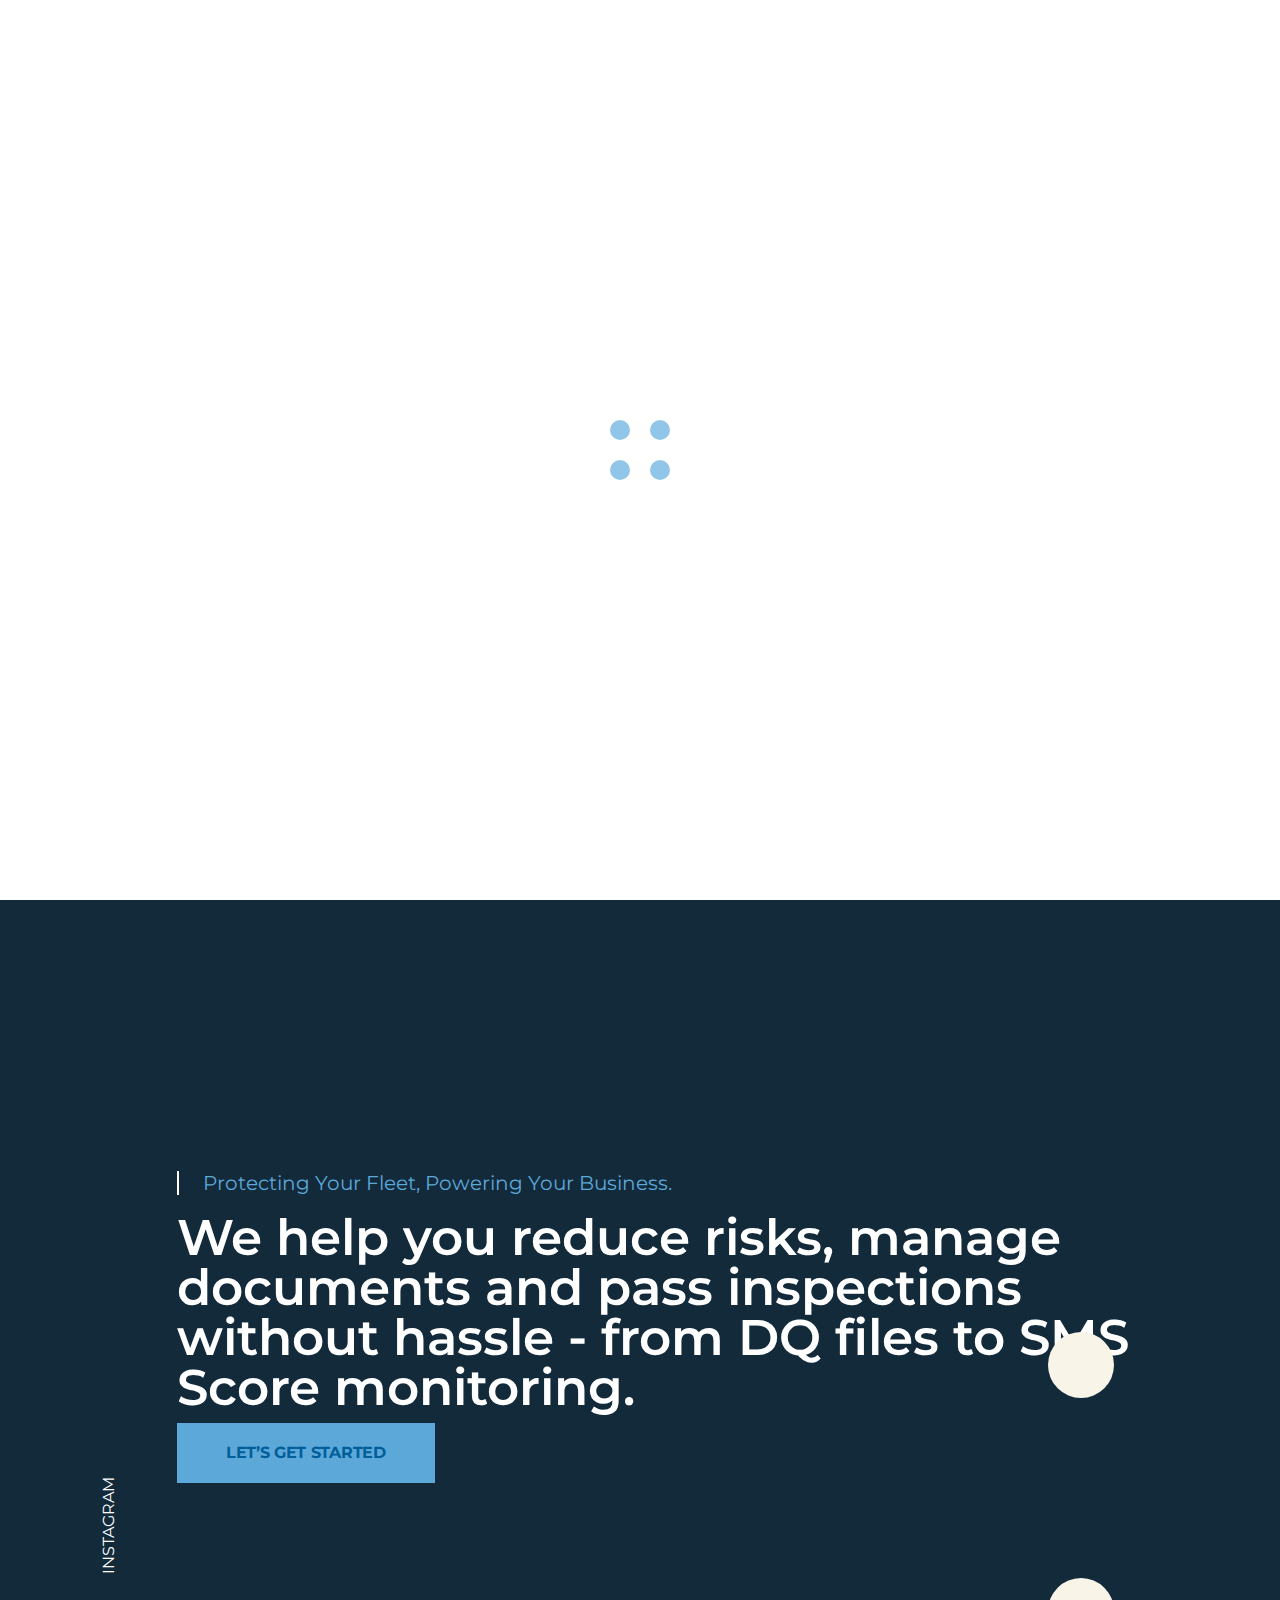
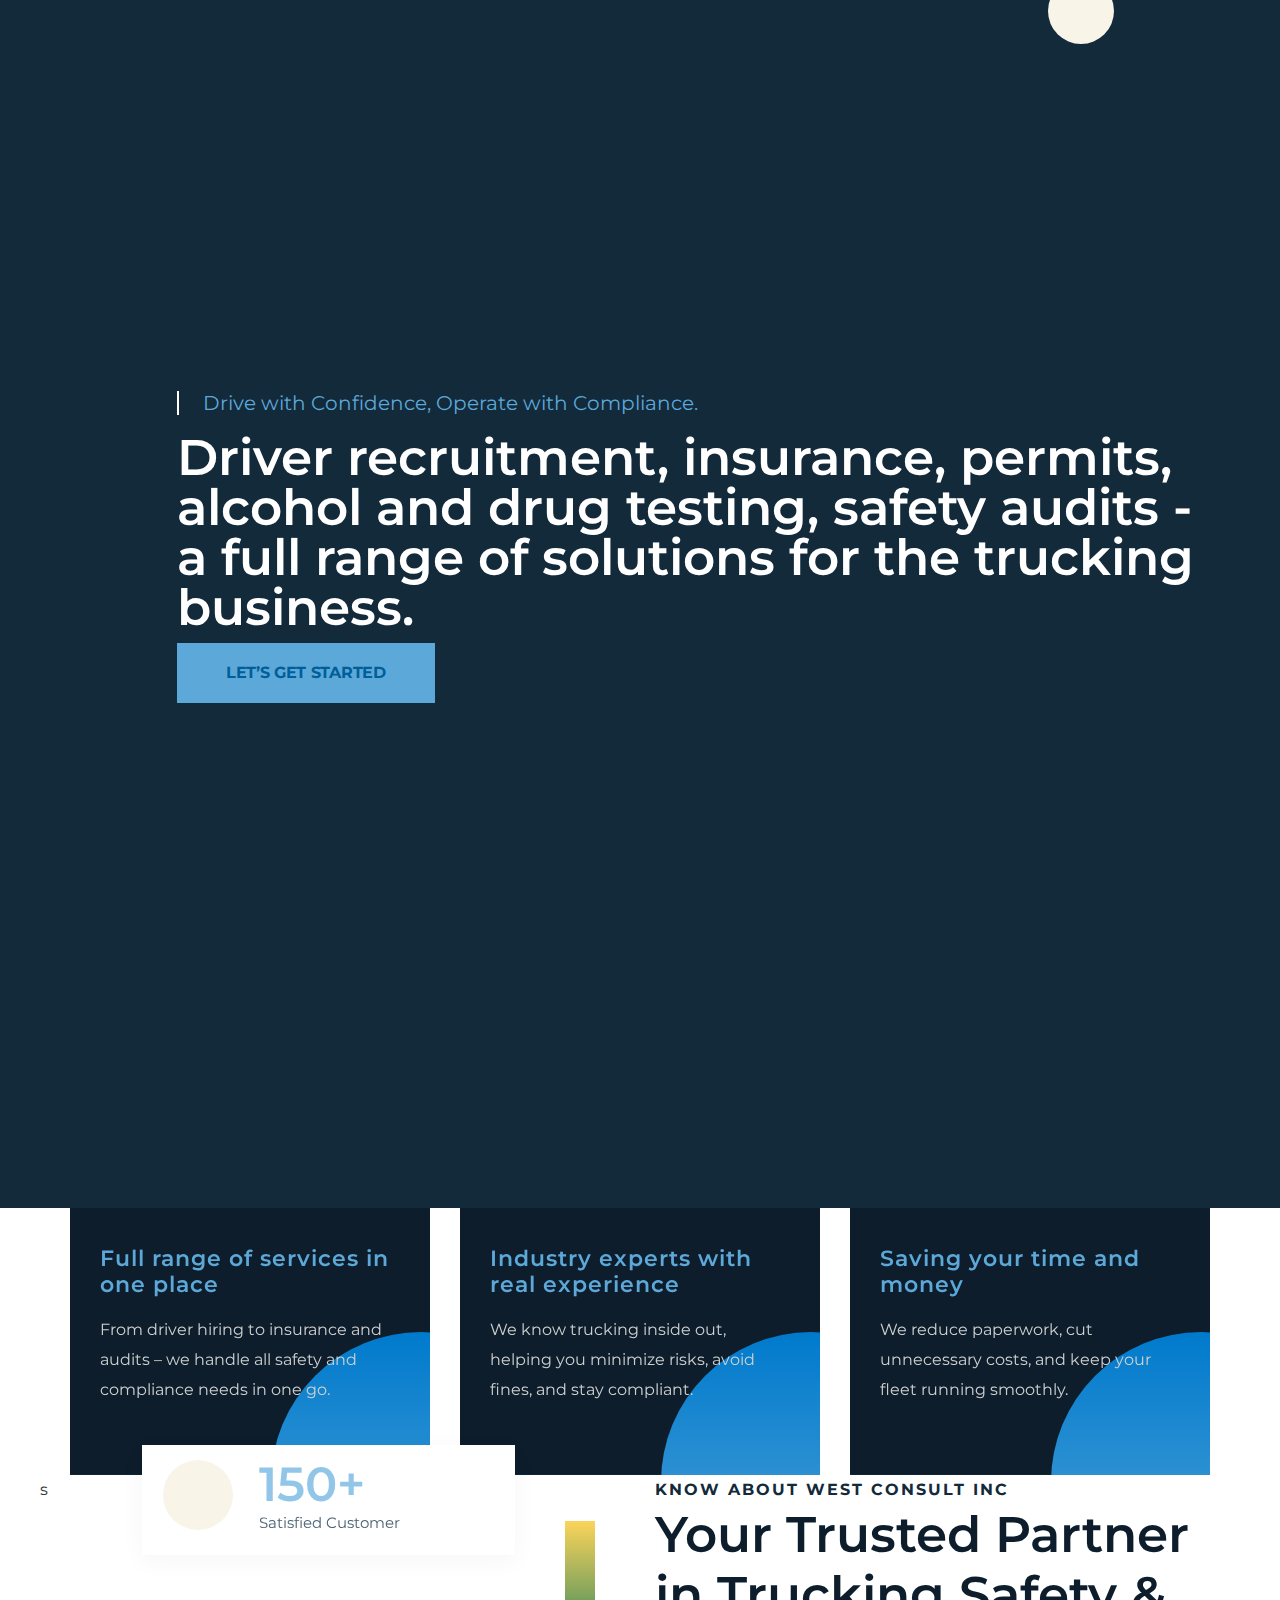
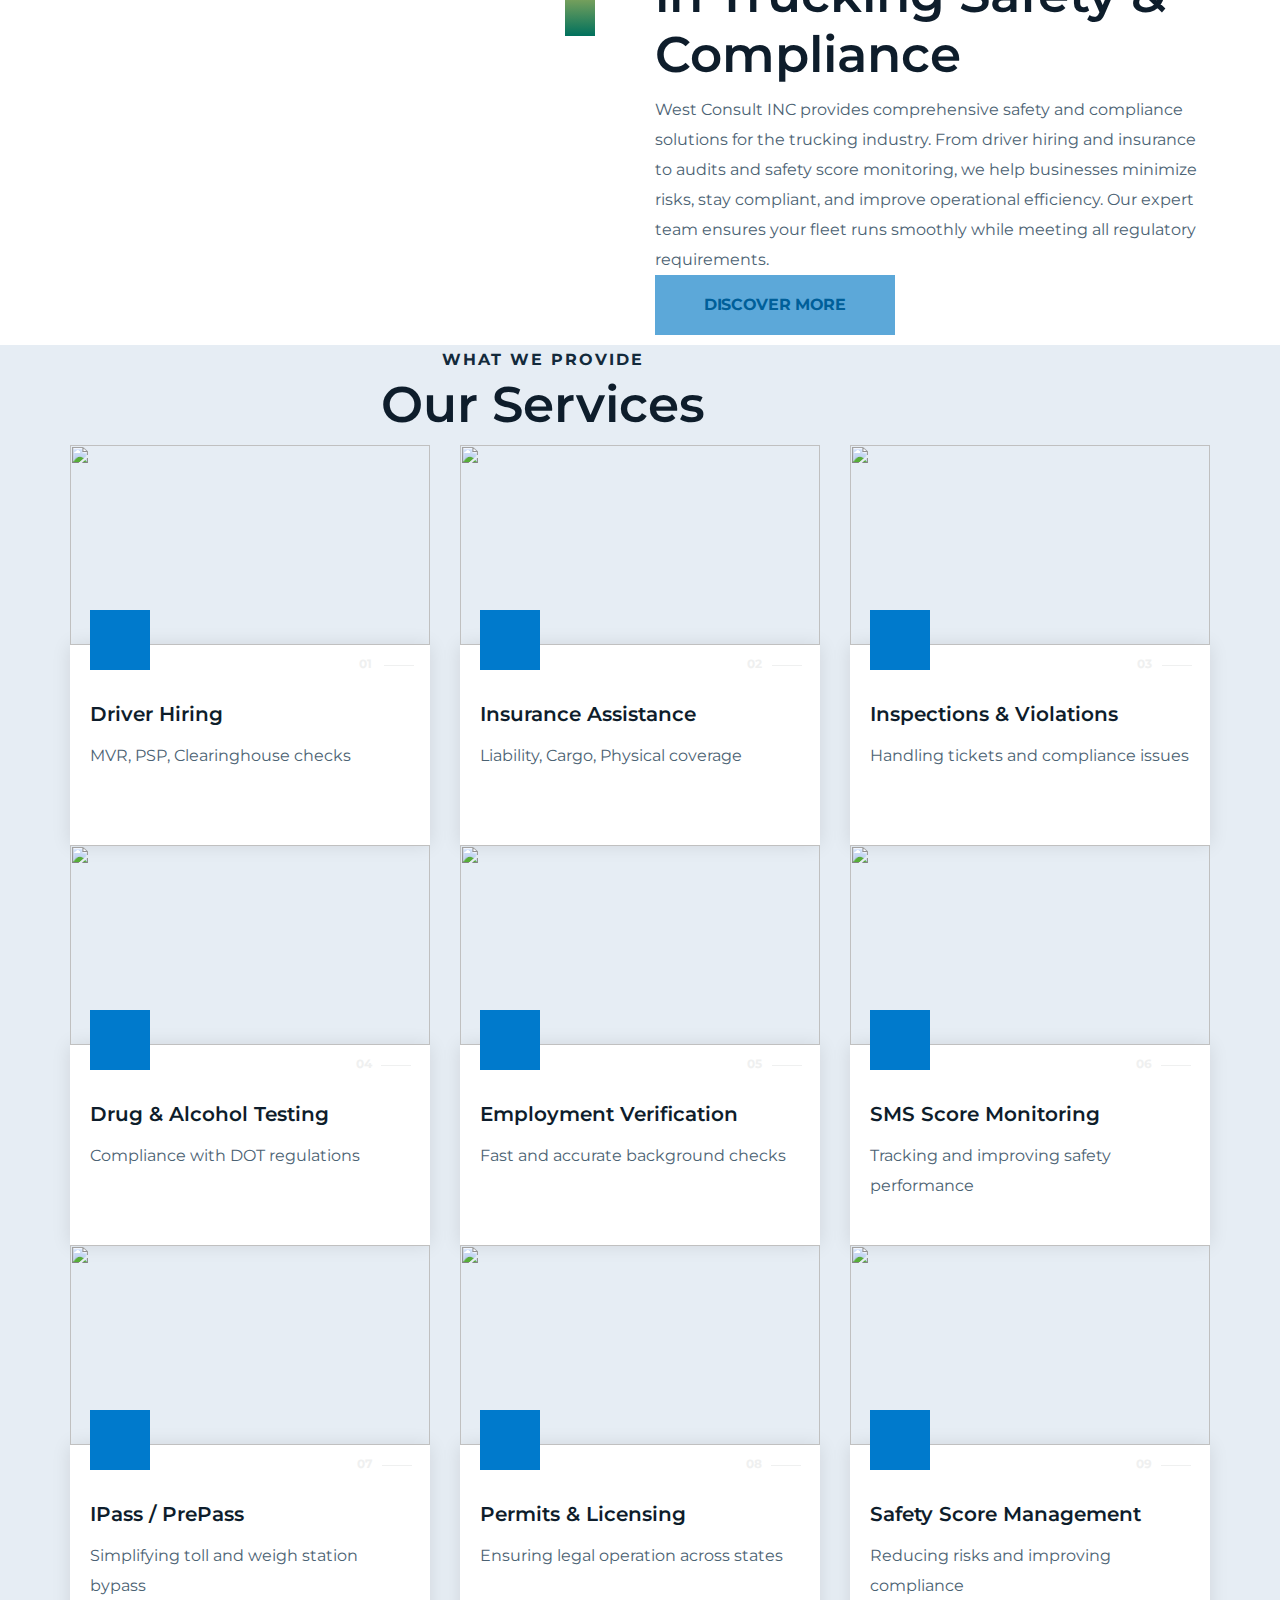
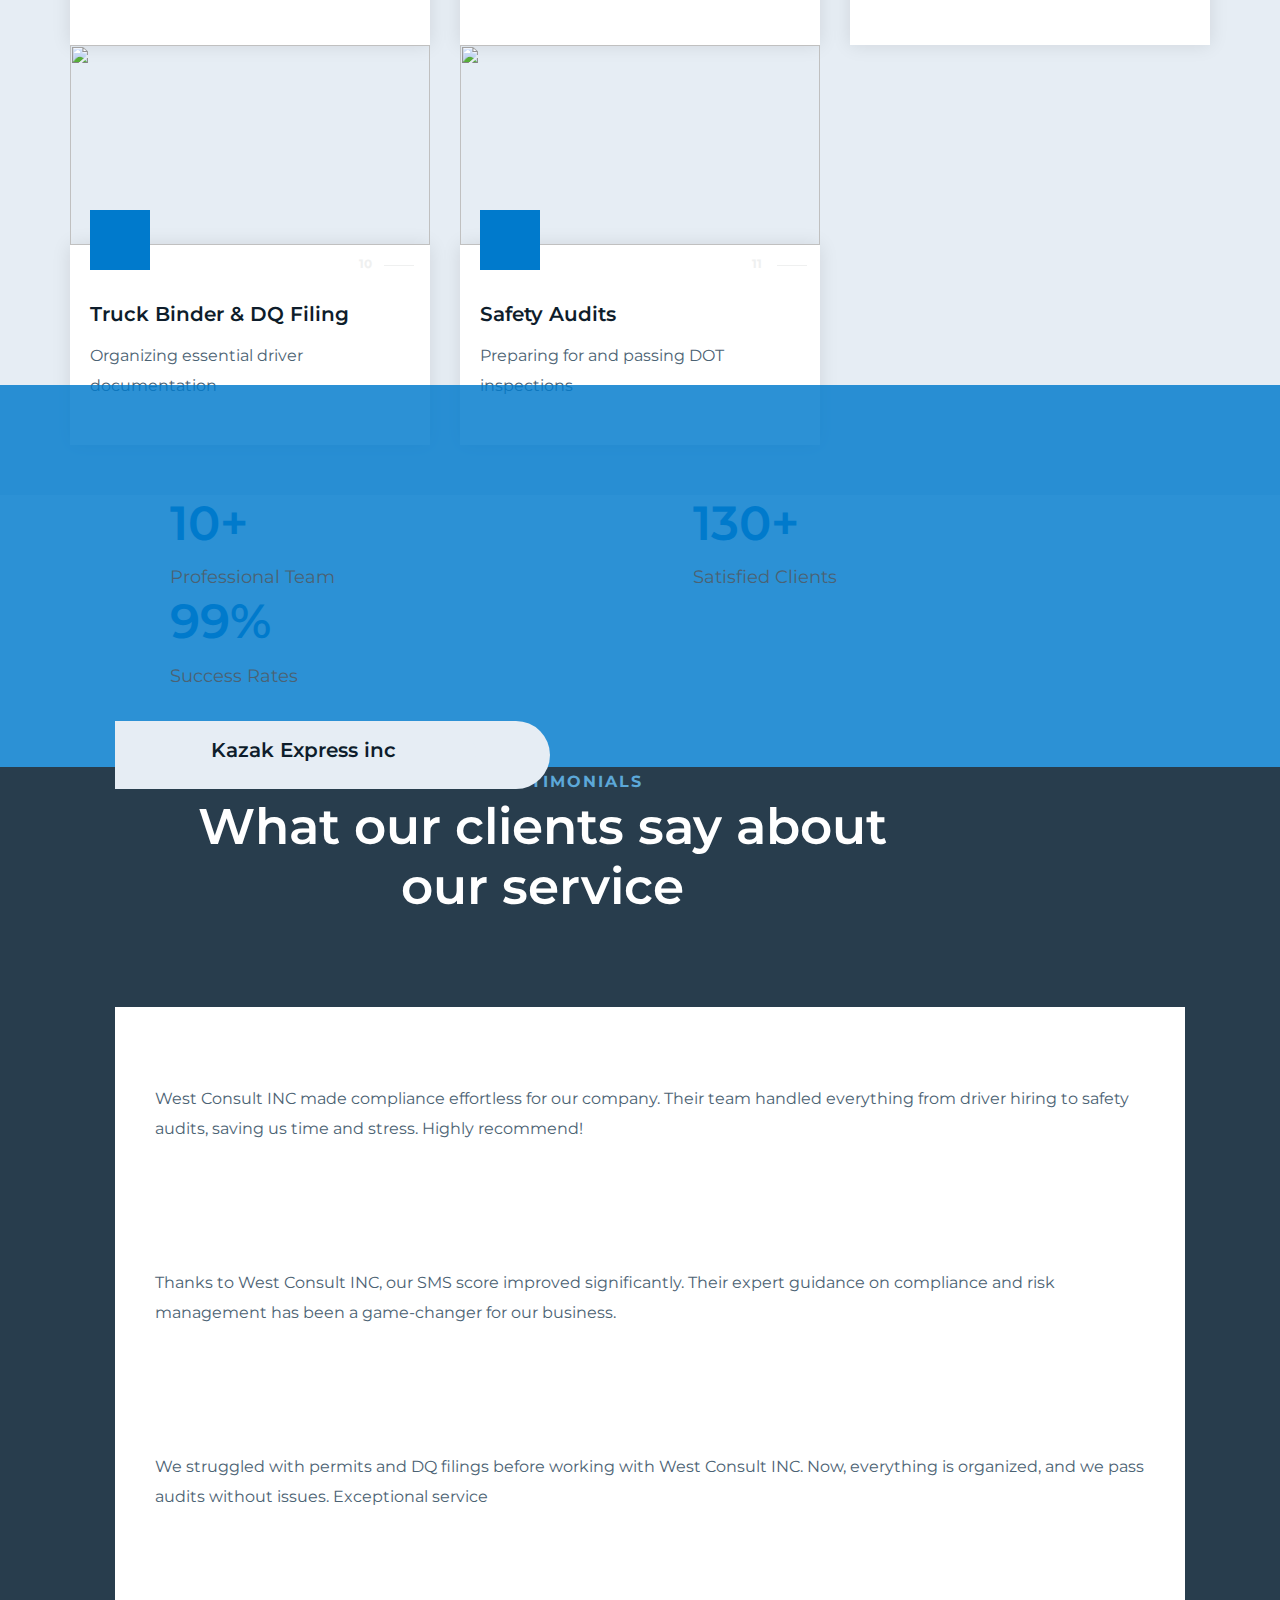
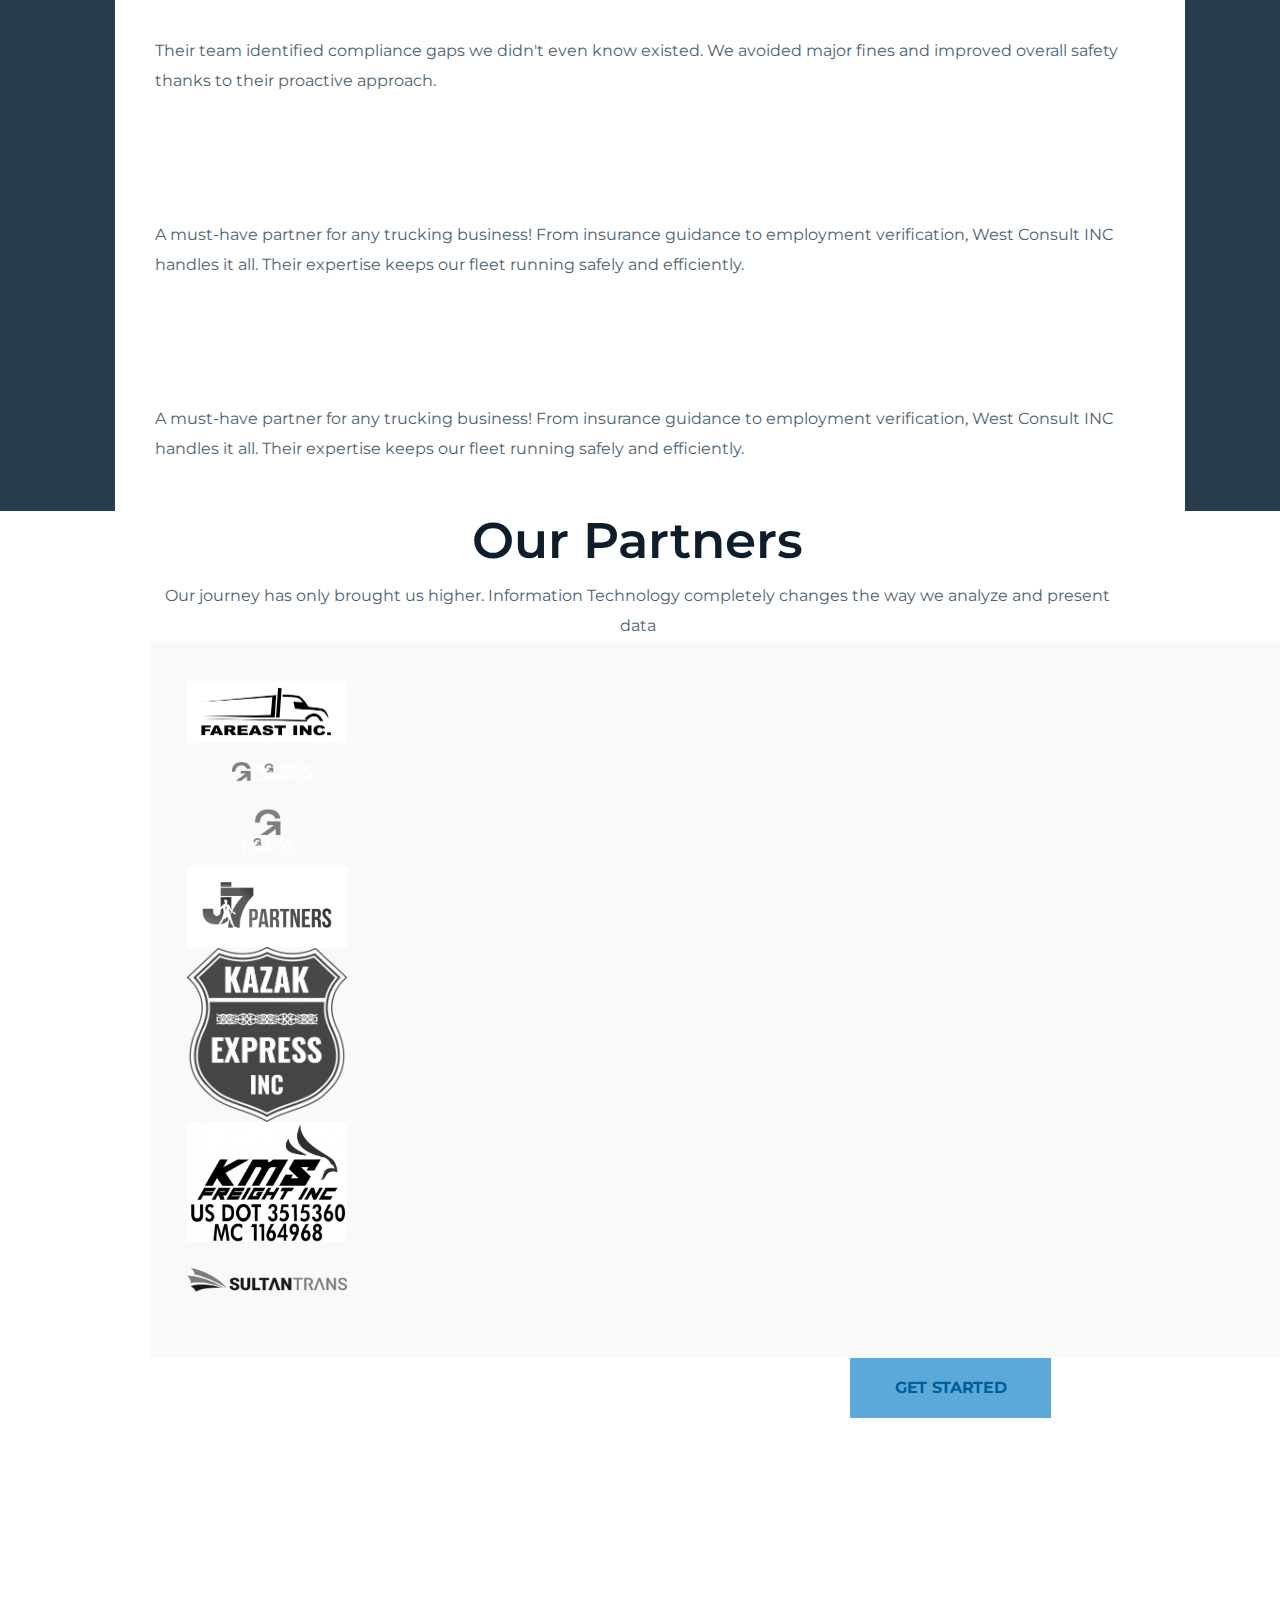
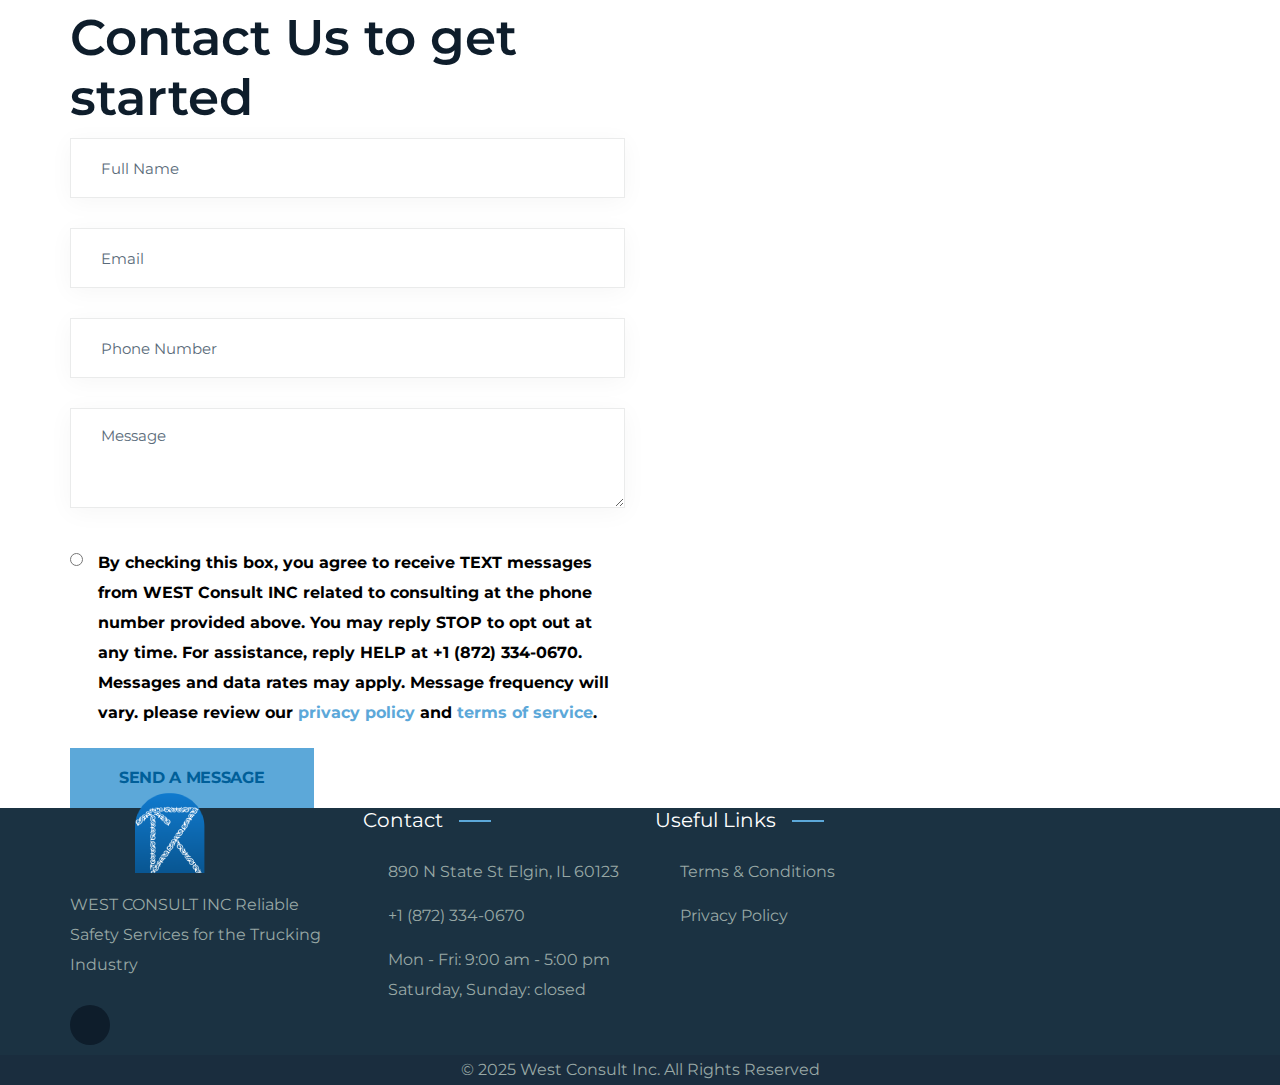
==== commit 09ea51a1: "added form faq" ====
--- a/index.html
+++ b/index.html
@@ -1140,9 +1140,9 @@
                           <div class="tptestimonial__thumb"></div>
                           <div class="tptestimonial__designation">
                             <div class="tptestimonial__meta">
-                              <h5 class="reviewer-name">James Walker</h5>
+                              <h5 class="reviewer-name">Sultan Trans INC</h5>
                               <span class="reviewer-position">
-                                Sultan Trans INC
+                                
                               </span>
                             </div>
                           </div>
@@ -1171,9 +1171,9 @@
                         <div class="tptestimonial__thumb"></div>
                         <div class="tptestimonial__designation">
                           <div class="tptestimonial__meta">
-                            <h5 class="reviewer-name">Lisa Carter</h5>
+                            <h5 class="reviewer-name">J7 Partners INC</h5>
                             <span class="reviewer-position"
-                              >J7 Partners INC
+                              >
                             </span>
                           </div>
                         </div>
@@ -1201,8 +1201,8 @@
                         <div class="tptestimonial__thumb"></div>
                         <div class="tptestimonial__designation">
                           <div class="tptestimonial__meta">
-                            <h5 class="reviewer-name">Michael Rodriguez</h5>
-                            <span class="reviewer-position">Fareast INC</span>
+                            <h5 class="reviewer-name">Fareast INC</h5>
+                            <span class="reviewer-position"></span>
                           </div>
                         </div>
                       </div>
@@ -1229,9 +1229,9 @@
                         <div class="tptestimonial__thumb"></div>
                         <div class="tptestimonial__designation">
                           <div class="tptestimonial__meta">
-                            <h5 class="reviewer-name">Sarah Mitchell</h5>
+                            <h5 class="reviewer-name">KMS Freight INC</h5>
                             <span class="reviewer-position"
-                              >KMS Freight INC
+                              >
                             </span>
                           </div>
                         </div>
@@ -1258,9 +1258,9 @@
                         <div class="tptestimonial__thumb"></div>
                         <div class="tptestimonial__designation">
                           <div class="tptestimonial__meta">
-                            <h5 class="reviewer-name">Robert Johnson</h5>
+                            <h5 class="reviewer-name">HIGHKICK LOGISTICS INC</h5>
                             <span class="reviewer-position"
-                              >HIGHKICK LOGISTICS INC
+                              >
                             </span>
                           </div>
                         </div>
@@ -1288,9 +1288,9 @@
                         <div class="tptestimonial__thumb"></div>
                         <div class="tptestimonial__designation">
                           <div class="tptestimonial__meta">
-                            <h5 class="reviewer-name">Michael Rodriguez</h5>
+                            <h5 class="reviewer-name">Kazak Express inc</h5>
                             <span class="reviewer-position"
-                              >Kazak Express inc
+                              >
                             </span>
                           </div>
                         </div>
@@ -1415,7 +1415,6 @@
 
               <div class="tab-content mr-50" id="nav-tabContent">
                 <div
-                  class="tab-pane fade active show"
                   id="Home"
                   role="tabpanel"
                   aria-labelledby="nav-Home-tab"
@@ -1423,9 +1422,6 @@
                 >
                   <div class="tp-contact-form-wrapper">
                     <div class="contact-section-title-box">
-                      <!-- <h4 class="tp-contact-sm-title">
-                        Vehicles insurance quote
-                      </h4> -->
                     </div>
                     <div class="contactform">
                       <form class="request__form-body">
@@ -1455,6 +1451,10 @@
                         </div>
                         <!-- <div id="error_message"></div>
                         <div id="success_message"></div> -->
+                        <div class="d-flex warning_container">
+                          <input type="radio" class="warning_box" id="checkbox-form" />
+                          <label for="checkbox-form" class="warning_black">By checking this box, you agree to receive TEXT messages from WEST Consult INC related to consulting at the phone number provided above. You may reply STOP to opt out at any time. For assistance, reply HELP at +1 (872) 334-0670. Messages and data rates may apply. Message frequency will vary. please review our <a class="privacy-policy" href="./privacy-policy.html">privacy policy</a> and <a class="privacy-policy" href="./terms-and-conditions.html">terms of service</a>.</label>
+                        </div>
 
                         <div class="tpcta__btn">
                           <button class="tp-btn" type="submit">
--- a/assets/css/main.css
+++ b/assets/css/main.css
@@ -12064,4 +12064,23 @@
 
 .custom-brand-carousel .swiper-slide img:hover {
   filter: grayscale(0%);
+}
+
+.warning_white {
+color: white;
+}
+.warning_black {
+color: black;
+}
+.privacy-policy{
+  color: var(--yellow);
+}
+.warning_box{
+  width: 15px;
+  height: 15px;
+}
+.warning_container{
+  display: flex;
+  gap: 15px;
+  margin-bottom: 15px;
 }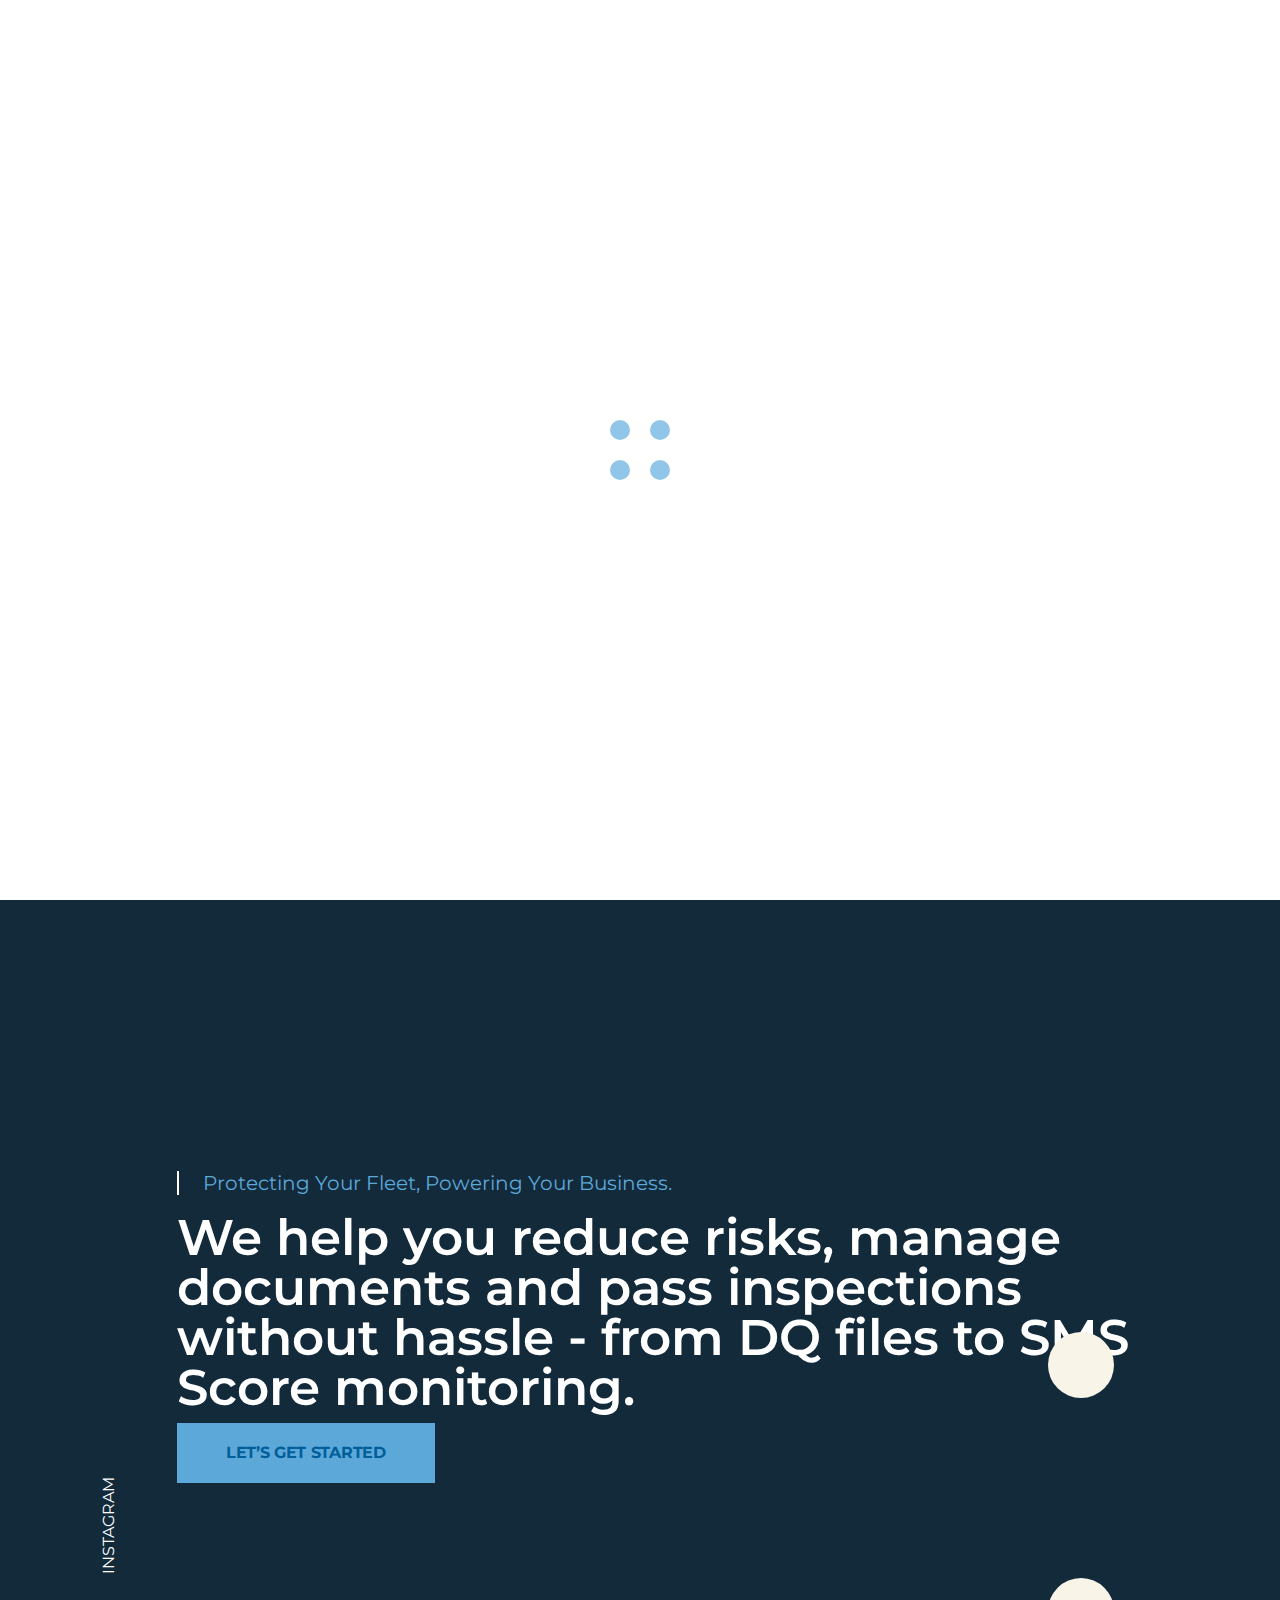
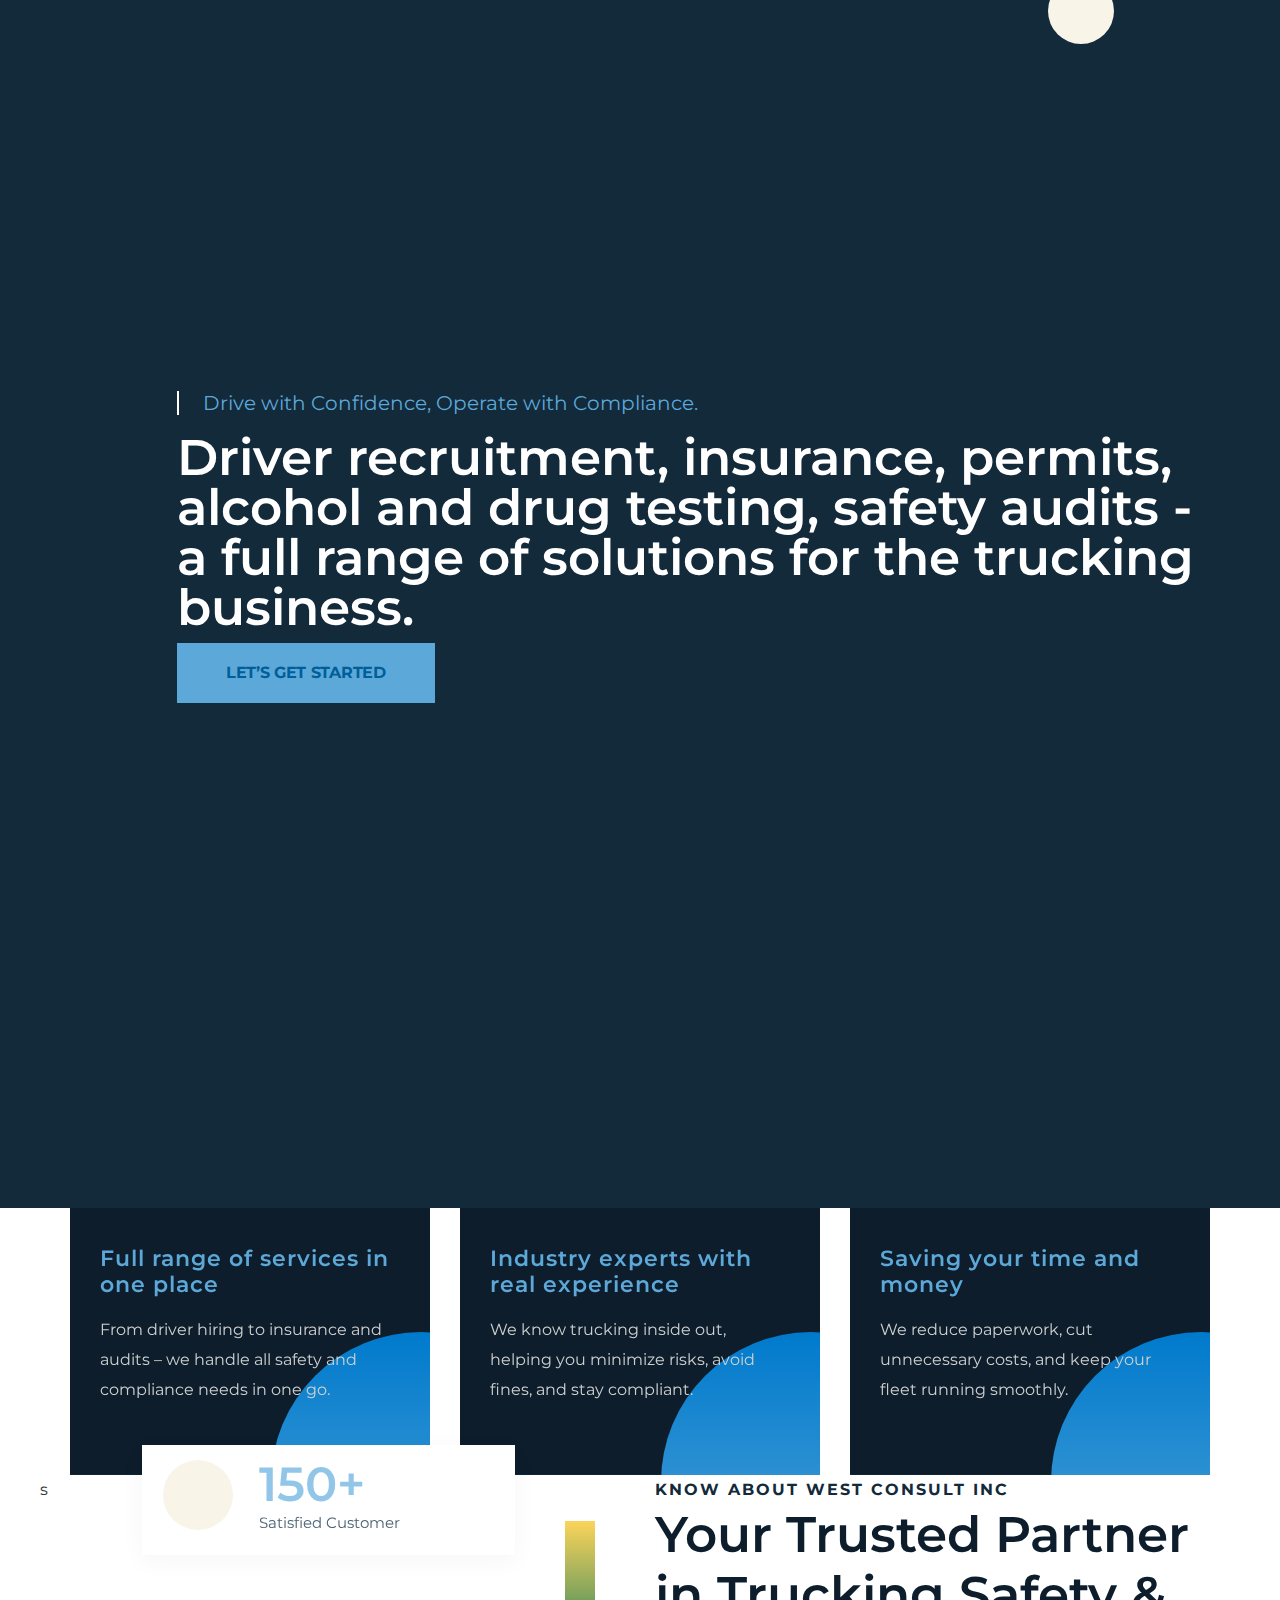
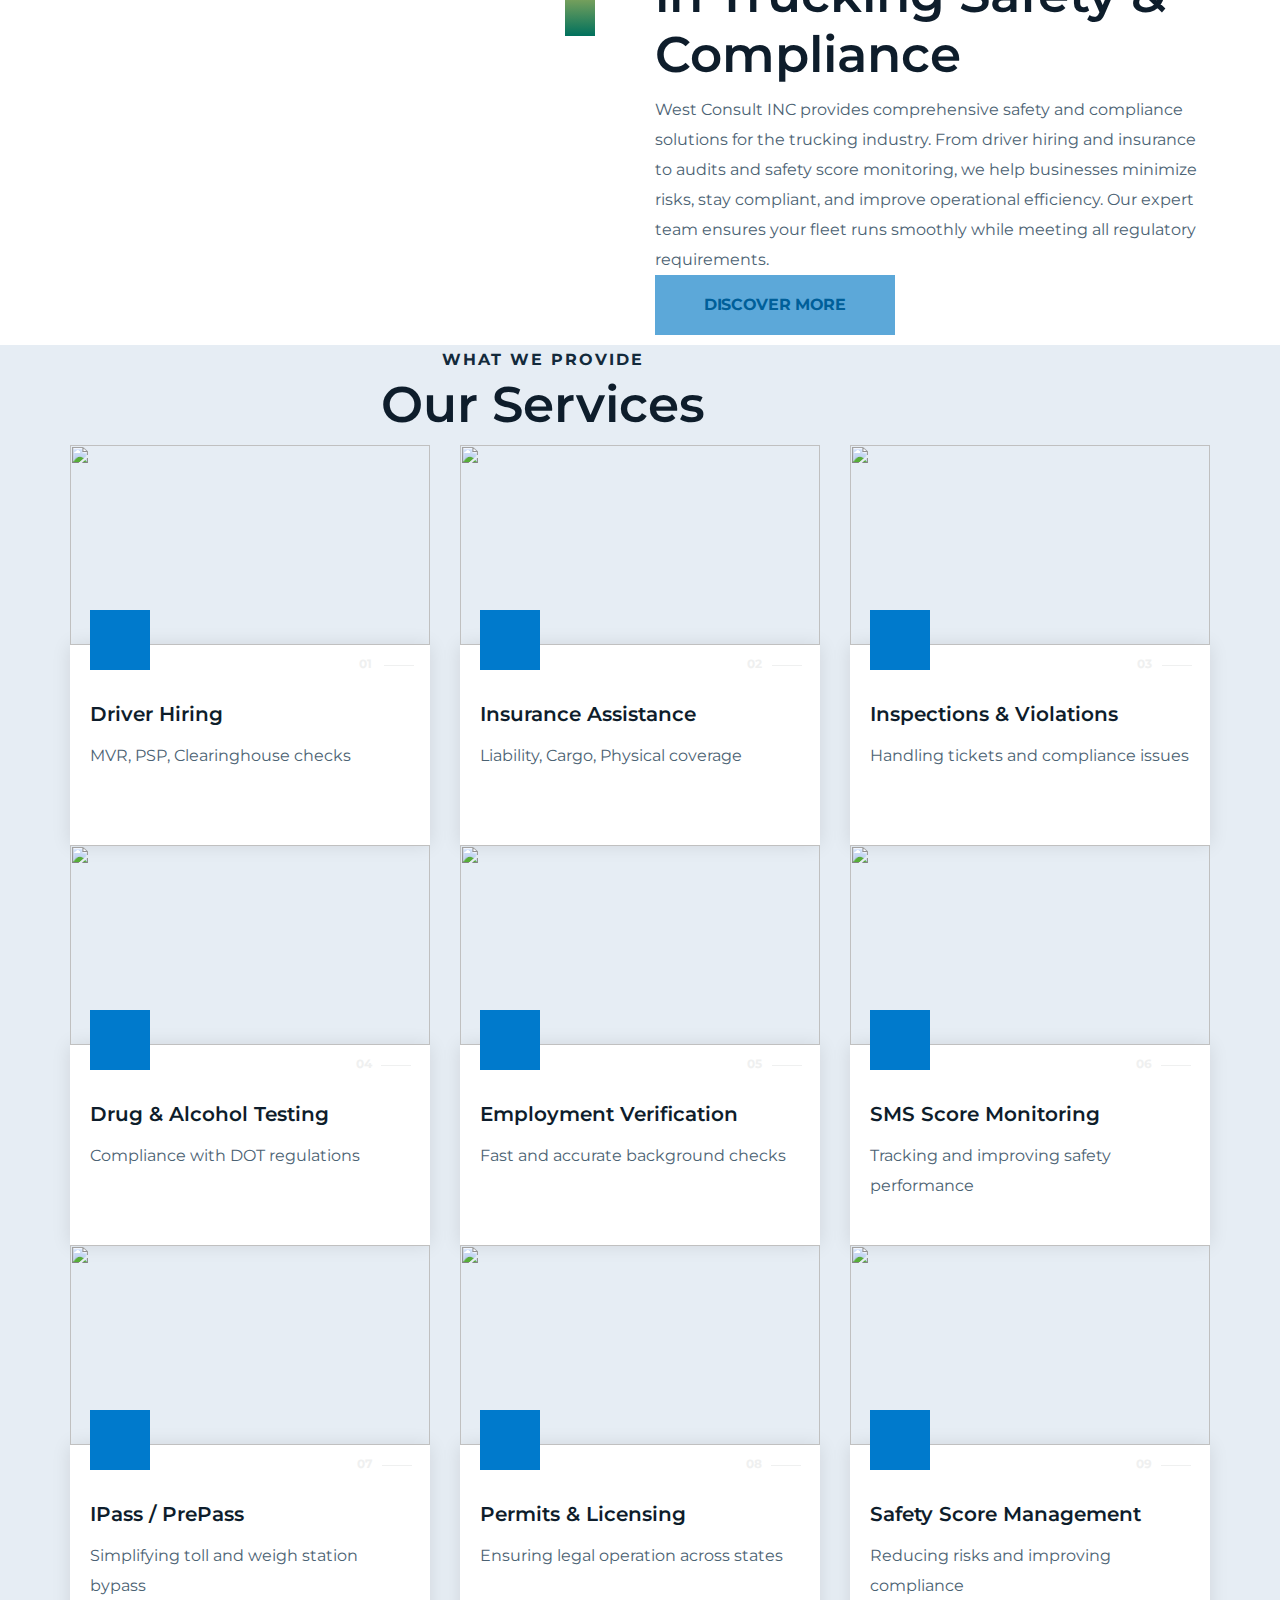
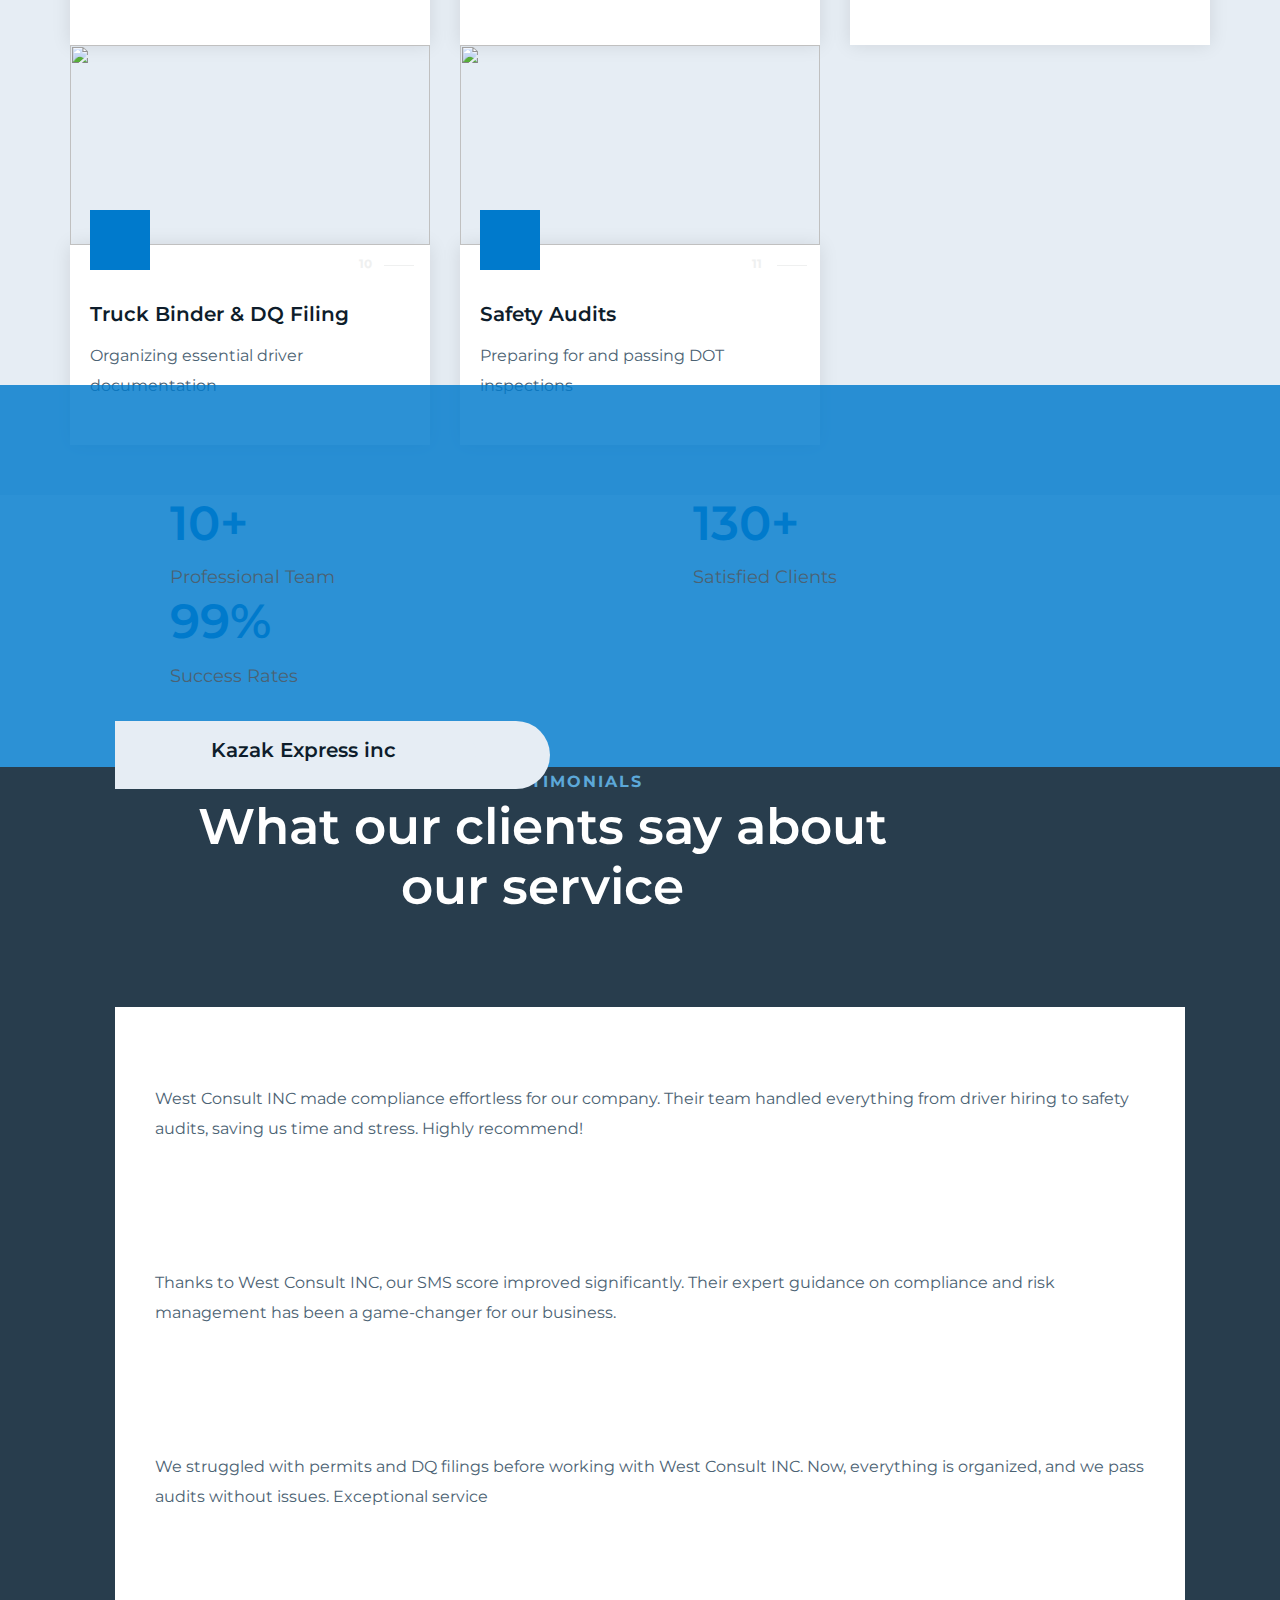
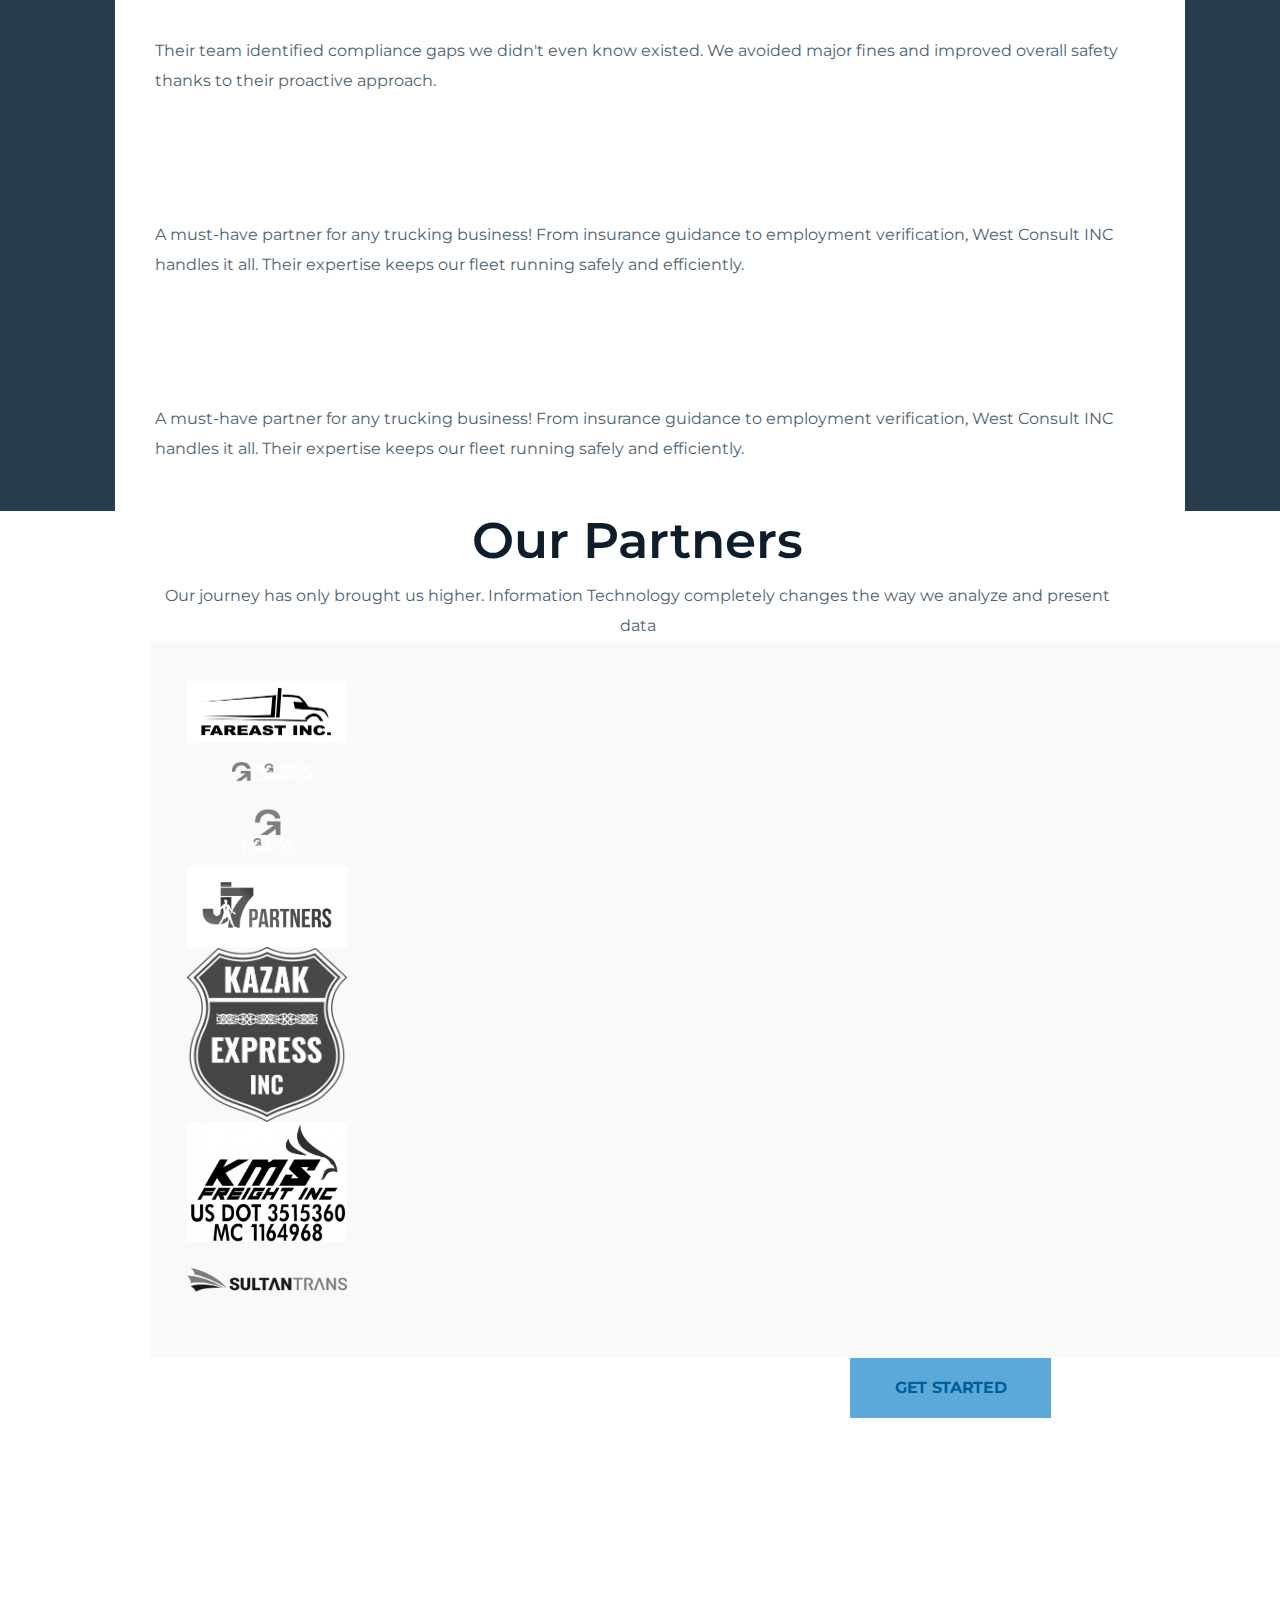
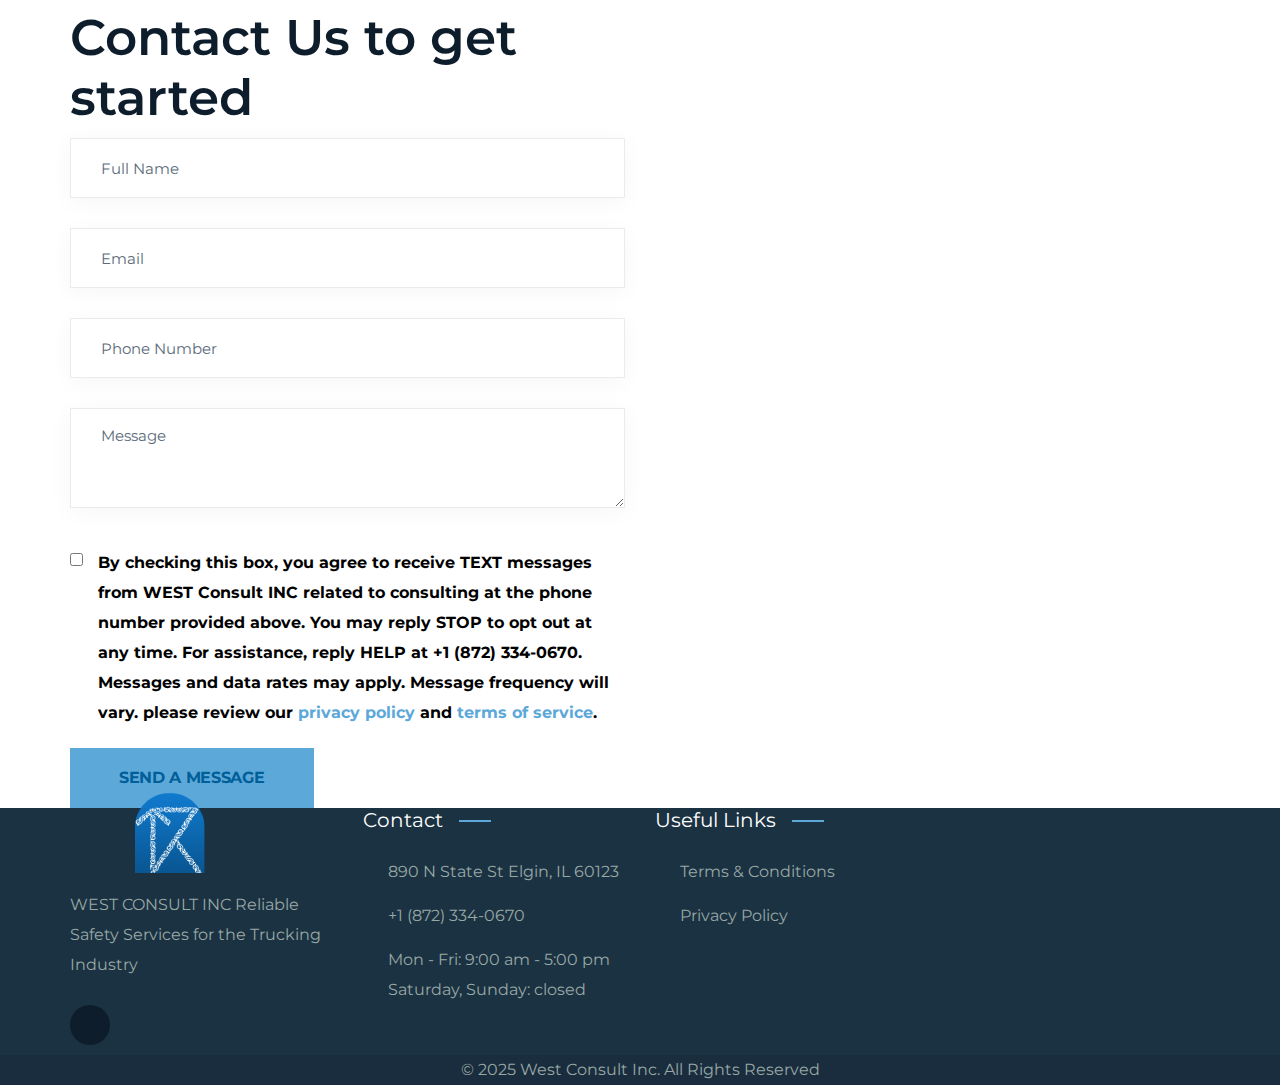
==== commit 9824c84c: "fixed radio to checkbox" ====
--- a/index.html
+++ b/index.html
@@ -1452,7 +1452,7 @@
                         <!-- <div id="error_message"></div>
                         <div id="success_message"></div> -->
                         <div class="d-flex warning_container">
-                          <input type="radio" class="warning_box" id="checkbox-form" />
+                          <input type="checkbox" class="warning_box" id="checkbox-form" />
                           <label for="checkbox-form" class="warning_black">By checking this box, you agree to receive TEXT messages from WEST Consult INC related to consulting at the phone number provided above. You may reply STOP to opt out at any time. For assistance, reply HELP at +1 (872) 334-0670. Messages and data rates may apply. Message frequency will vary. please review our <a class="privacy-policy" href="./privacy-policy.html">privacy policy</a> and <a class="privacy-policy" href="./terms-and-conditions.html">terms of service</a>.</label>
                         </div>
 
--- a/assets/css/main.css
+++ b/assets/css/main.css
@@ -12083,4 +12083,20 @@
   display: flex;
   gap: 15px;
   margin-bottom: 15px;
+}
+
+.pp_block{
+  margin-bottom: 15px;
+  
+}
+.pp_content{
+  margin-bottom: 15px;
+  
+}
+.privacy-policy_title{
+  color: var(--yellow);
+  font-size: 24px;
+}
+ul li {
+  list-style: none;
 }